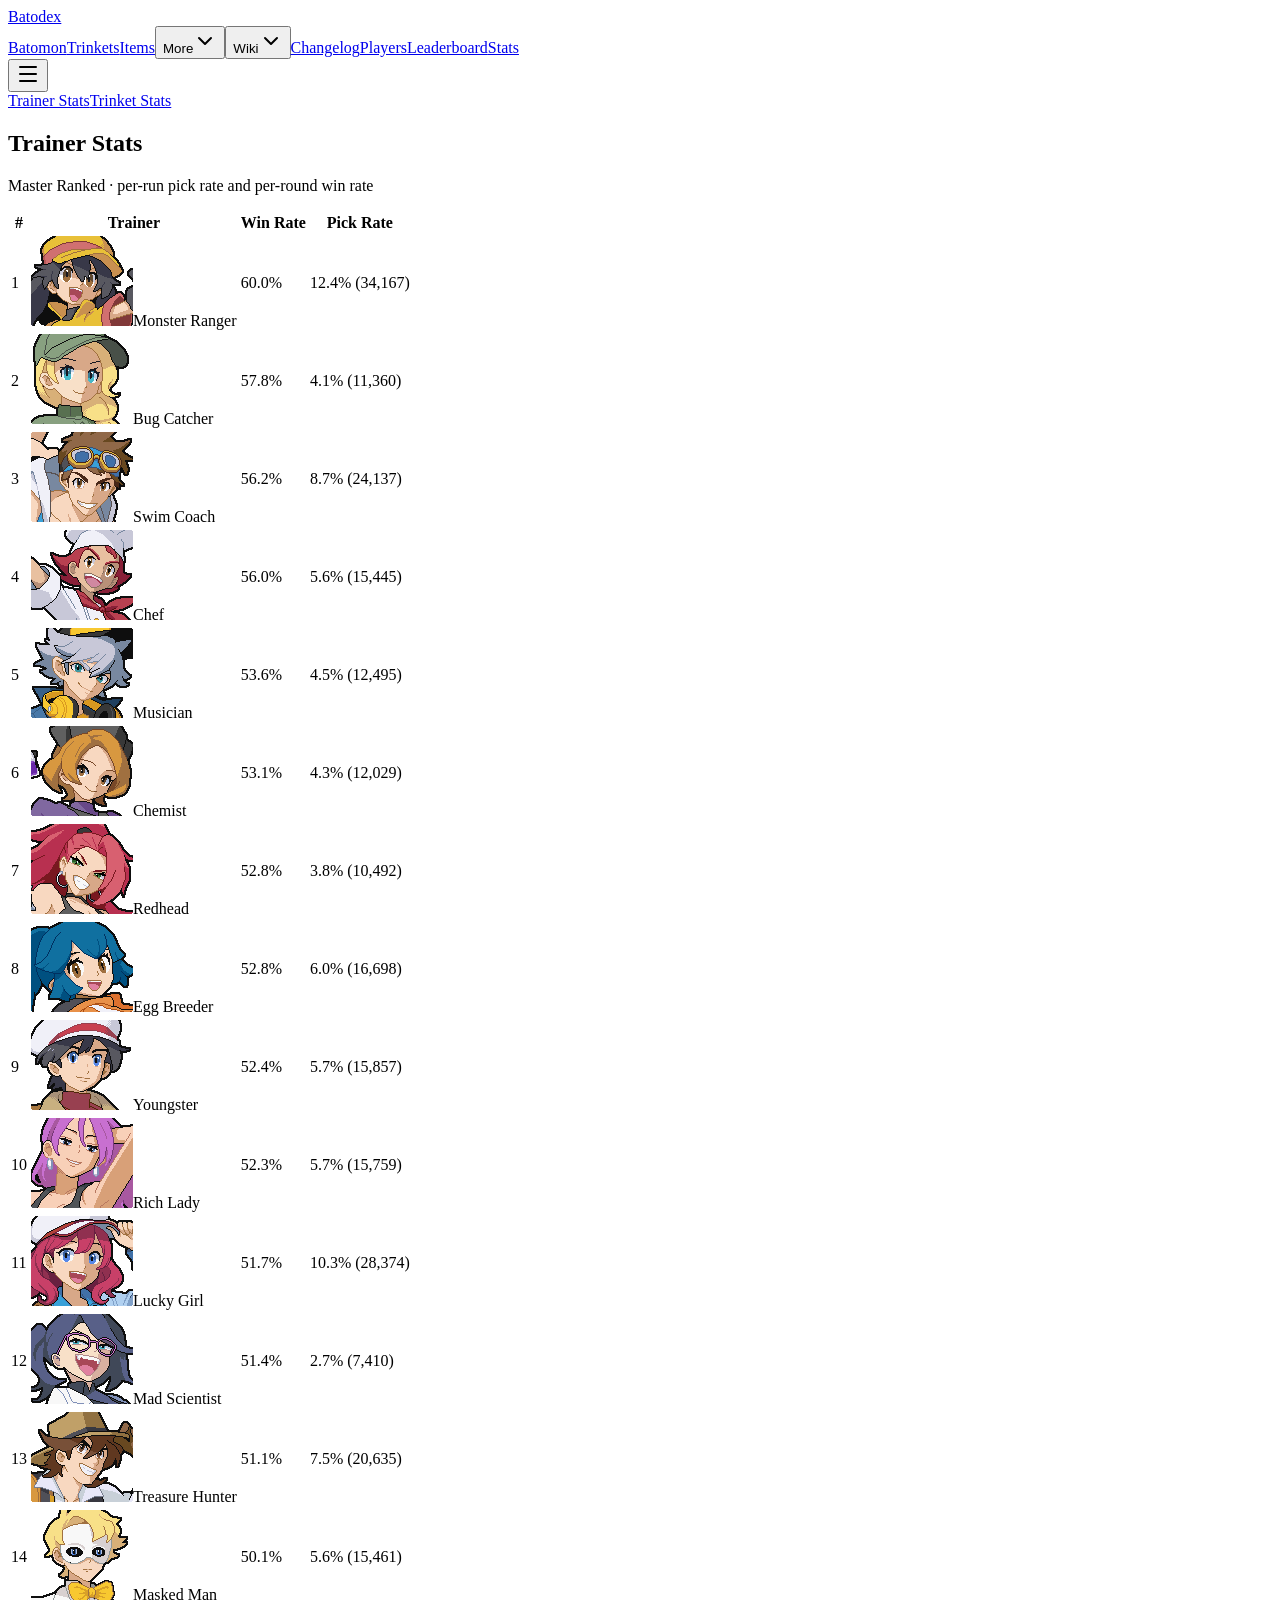
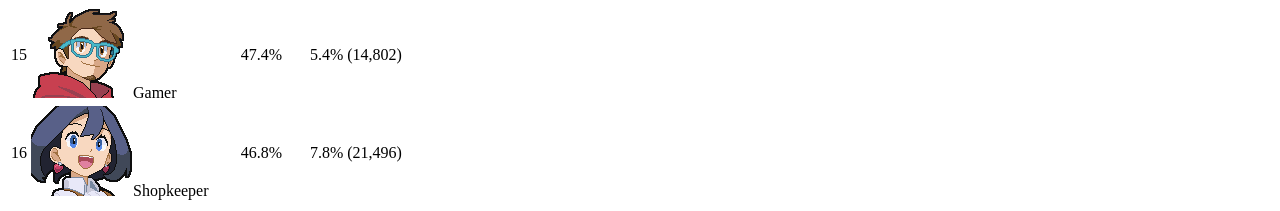
==== tools/page_stats.html @ ec191937 "Batomon Companion v2.0.0 Companion app for Batomon Showdown: live-synced battle simulation, shop/pos" ====
<!DOCTYPE html><html data-dpl-id="dpl_CGz9MVFz9CP83HX2WnRvFNB7UBRc" lang="en" class="dark inter_dd475d0c-module__9A3jha__variable inter_e09f7b65-module__MoYl_W__variable inter_e2d0fb6f-module__9T39lW__variable"><head><meta charSet="utf-8"/><meta name="viewport" content="width=device-width, initial-scale=1"/><link rel="preload" href="/_next/static/media/83afe278b6a6bb3c-s.p.2bn3s6zvc0dyp.woff2?dpl=dpl_CGz9MVFz9CP83HX2WnRvFNB7UBRc" as="font" crossorigin="" type="font/woff2"/><link rel="stylesheet" href="/_next/static/chunks/26e5fc88ilnvc.css?dpl=dpl_CGz9MVFz9CP83HX2WnRvFNB7UBRc" data-precedence="next"/><link rel="stylesheet" href="/_next/static/chunks/1-f4-osae0pki.css?dpl=dpl_CGz9MVFz9CP83HX2WnRvFNB7UBRc" data-precedence="next"/><link rel="preload" as="script" fetchPriority="low" href="/_next/static/chunks/10qk6v6416kh8.js?dpl=dpl_CGz9MVFz9CP83HX2WnRvFNB7UBRc"/><script src="/_next/static/chunks/27jktro2p5rq9.js?dpl=dpl_CGz9MVFz9CP83HX2WnRvFNB7UBRc" async=""></script><script src="/_next/static/chunks/12iklmozhg-z1.js?dpl=dpl_CGz9MVFz9CP83HX2WnRvFNB7UBRc" async=""></script><script src="/_next/static/chunks/1lla7pcicnp8l.js?dpl=dpl_CGz9MVFz9CP83HX2WnRvFNB7UBRc" async=""></script><script src="/_next/static/chunks/turbopack-3jwflguimj2rt.js?dpl=dpl_CGz9MVFz9CP83HX2WnRvFNB7UBRc" async=""></script><script src="/_next/static/chunks/1ohngwm683bnh.js?dpl=dpl_CGz9MVFz9CP83HX2WnRvFNB7UBRc" async=""></script><script src="/_next/static/chunks/1_o7bs94gze7f.js?dpl=dpl_CGz9MVFz9CP83HX2WnRvFNB7UBRc" async=""></script><script src="/_next/static/chunks/2z4cpjms-p2t4.js?dpl=dpl_CGz9MVFz9CP83HX2WnRvFNB7UBRc" async=""></script><script src="/_next/static/chunks/3tieo8azsvtdr.js?dpl=dpl_CGz9MVFz9CP83HX2WnRvFNB7UBRc" async=""></script><script src="/_next/static/chunks/3nu7u-aajjmbi.js?dpl=dpl_CGz9MVFz9CP83HX2WnRvFNB7UBRc" async=""></script><script src="/_next/static/chunks/25h7ixyg1fjxe.js?dpl=dpl_CGz9MVFz9CP83HX2WnRvFNB7UBRc" async=""></script><script src="/_next/static/chunks/0pjbd9im5dty1.js?dpl=dpl_CGz9MVFz9CP83HX2WnRvFNB7UBRc" async=""></script><script src="/_next/static/chunks/05-c3ty_6dwfk.js?dpl=dpl_CGz9MVFz9CP83HX2WnRvFNB7UBRc" async=""></script><script src="/_next/static/chunks/14mrh2-p_w84d.js?dpl=dpl_CGz9MVFz9CP83HX2WnRvFNB7UBRc" async=""></script><script src="/_next/static/chunks/15bnd7skr1-ck.js?dpl=dpl_CGz9MVFz9CP83HX2WnRvFNB7UBRc" async=""></script><script src="/_next/static/chunks/30pyd7k9b03vs.js?dpl=dpl_CGz9MVFz9CP83HX2WnRvFNB7UBRc" async=""></script><script src="/_next/static/chunks/136gn9jvl0gup.js?dpl=dpl_CGz9MVFz9CP83HX2WnRvFNB7UBRc" async=""></script><meta name="next-size-adjust" content=""/><meta name="theme-color" content="#15151a"/><title>Trainer Stats - Batodex</title><meta name="description" content="Master-tier trainer pick and win rates in Batomon Showdown."/><meta name="application-name" content="Batodex"/><link rel="manifest" href="/manifest.webmanifest"/><link rel="canonical" href="https://batodex.com"/><meta property="og:title" content="Batodex - Batomon Showdown database"/><meta property="og:description" content="Browse Batomon Showdown monsters, trinkets, items, trainers and events."/><meta property="og:url" content="https://batodex.com"/><meta property="og:site_name" content="Batodex"/><meta property="og:image" content="https://batodex.com/opengraph-image?6bdfcc9ee4d3aa3c"/><meta property="og:image:type" content="image/png"/><meta property="og:image:width" content="1200"/><meta property="og:image:height" content="630"/><meta property="og:image:alt" content="Batodex - Batomon Showdown database"/><meta property="og:type" content="website"/><meta name="twitter:card" content="summary_large_image"/><meta name="twitter:title" content="Batodex - Batomon Showdown database"/><meta name="twitter:description" content="Browse Batomon Showdown monsters, trinkets, items, trainers and events."/><meta name="twitter:image" content="https://batodex.com/opengraph-image?6bdfcc9ee4d3aa3c"/><meta name="twitter:image:alt" content="Batodex - Batomon Showdown database"/><meta name="twitter:image:type" content="image/png"/><meta name="twitter:image:width" content="1200"/><meta name="twitter:image:height" content="630"/><link rel="icon" href="/icon?5b187bd25971ab91" type="image/png" sizes="32x32"/><script src="/_next/static/chunks/0cz1d0mv5g_q7.js?dpl=dpl_CGz9MVFz9CP83HX2WnRvFNB7UBRc" noModule=""></script></head><body class="min-h-dvh antialiased"><div hidden=""><!--$--><!--/$--></div><div class="mx-auto flex max-w-6xl flex-col gap-4 overflow-x-clip px-4 pb-4"><nav class="sticky top-0 z-30 border-b border-neutral-800 bg-background pt-4 pb-3"><div class="flex items-center gap-x-5"><a class="mr-1 text-lg font-black uppercase tracking-widest text-amber-400" href="/">Batodex</a><div class="hidden flex-1 flex-wrap items-center gap-x-5 gap-y-2 min-[900px]:flex"><a class="font-medium transition-colors text-sm text-neutral-400 hover:text-neutral-100" href="/">Batomon</a><a class="font-medium transition-colors text-sm text-neutral-400 hover:text-neutral-100" href="/trinkets">Trinkets</a><a class="font-medium transition-colors text-sm text-neutral-400 hover:text-neutral-100" href="/items">Items</a><button type="button" tabindex="0" aria-haspopup="menu" id="base-ui-_R_3abb_" data-slot="menu-trigger" class="inline-flex items-center gap-0.5 text-sm font-medium outline-none transition-colors text-neutral-400 hover:text-neutral-100">More<svg xmlns="http://www.w3.org/2000/svg" width="24" height="24" viewBox="0 0 24 24" fill="none" stroke="currentColor" stroke-width="2" stroke-linecap="round" stroke-linejoin="round" class="lucide lucide-chevron-down size-3.5 opacity-70" aria-hidden="true"><path d="m6 9 6 6 6-6"></path></svg></button><button type="button" tabindex="0" aria-haspopup="menu" id="base-ui-_R_3ebb_" data-slot="menu-trigger" class="inline-flex items-center gap-0.5 text-sm font-medium outline-none transition-colors text-neutral-400 hover:text-neutral-100">Wiki<svg xmlns="http://www.w3.org/2000/svg" width="24" height="24" viewBox="0 0 24 24" fill="none" stroke="currentColor" stroke-width="2" stroke-linecap="round" stroke-linejoin="round" class="lucide lucide-chevron-down size-3.5 opacity-70" aria-hidden="true"><path d="m6 9 6 6 6-6"></path></svg></button><span class="ml-auto flex items-center gap-x-5"><a class="font-medium transition-colors text-sm text-neutral-400 hover:text-neutral-100" href="/changelog">Changelog</a><a class="font-medium transition-colors text-sm text-neutral-400 hover:text-neutral-100" href="/players">Players</a><a class="font-medium transition-colors text-sm text-neutral-400 hover:text-neutral-100" href="/leaderboard">Leaderboard</a><a aria-current="page" class="font-medium transition-colors text-sm text-amber-400 underline decoration-amber-400 decoration-2 underline-offset-8" href="/stats">Stats</a></span></div><button type="button" class="relative inline-flex shrink-0 cursor-pointer items-center justify-center gap-2 whitespace-nowrap rounded-lg border font-medium text-base outline-none transition-shadow before:pointer-events-none before:absolute before:inset-0 before:rounded-[calc(var(--radius-lg)-1px)] pointer-coarse:after:absolute pointer-coarse:after:size-full pointer-coarse:after:min-h-11 pointer-coarse:after:min-w-11 focus-visible:ring-2 focus-visible:ring-ring focus-visible:ring-offset-1 focus-visible:ring-offset-background disabled:pointer-events-none disabled:opacity-64 data-loading:select-none data-loading:text-transparent sm:text-sm [&amp;_svg:not([class*=&#x27;opacity-&#x27;])]:opacity-80 [&amp;_svg:not([class*=&#x27;size-&#x27;])]:size-4.5 sm:[&amp;_svg:not([class*=&#x27;size-&#x27;])]:size-4 [&amp;_svg]:pointer-events-none [&amp;_svg]:-mx-0.5 [&amp;_svg]:shrink-0 size-9 sm:size-8 border-transparent text-foreground hover:bg-accent data-pressed:bg-accent *:data-[slot=button-loading-indicator]:text-foreground ml-auto min-[900px]:hidden" data-slot="drawer-trigger" aria-label="Open navigation menu" tabindex="0" data-base-ui-click-trigger="" id="base-ui-_R_6nbb_" aria-haspopup="dialog" aria-expanded="false"><svg xmlns="http://www.w3.org/2000/svg" width="24" height="24" viewBox="0 0 24 24" fill="none" stroke="currentColor" stroke-width="2" stroke-linecap="round" stroke-linejoin="round" class="lucide lucide-menu" aria-hidden="true"><path d="M4 5h16"></path><path d="M4 12h16"></path><path d="M4 19h16"></path></svg></button></div></nav><main class="flex flex-col gap-4 md:flex-row md:items-start"><nav class="flex shrink-0 gap-2 overflow-x-auto overflow-y-hidden md:w-48 md:flex-col md:overflow-visible"><a class="relative inline-flex shrink-0 cursor-pointer items-center gap-2 rounded-lg border text-base outline-none transition-shadow before:pointer-events-none before:absolute before:inset-0 before:rounded-[calc(var(--radius-lg)-1px)] pointer-coarse:after:absolute pointer-coarse:after:size-full pointer-coarse:after:min-h-11 pointer-coarse:after:min-w-11 focus-visible:ring-2 focus-visible:ring-ring focus-visible:ring-offset-1 focus-visible:ring-offset-background disabled:pointer-events-none disabled:opacity-64 data-loading:select-none data-loading:text-transparent sm:text-sm [&amp;_svg:not([class*=&#x27;opacity-&#x27;])]:opacity-80 [&amp;_svg:not([class*=&#x27;size-&#x27;])]:size-4.5 sm:[&amp;_svg:not([class*=&#x27;size-&#x27;])]:size-4 [&amp;_svg]:pointer-events-none [&amp;_svg]:-mx-0.5 [&amp;_svg]:shrink-0 h-9 px-[calc(--spacing(3)-1px)] sm:h-8 border-transparent data-pressed:bg-accent *:data-[slot=button-loading-indicator]:text-foreground justify-start whitespace-nowrap font-semibold bg-amber-400/10 text-amber-400 hover:bg-amber-400/10" data-slot="button" href="/stats">Trainer Stats</a><a class="relative inline-flex shrink-0 cursor-pointer items-center gap-2 rounded-lg border text-base outline-none transition-shadow before:pointer-events-none before:absolute before:inset-0 before:rounded-[calc(var(--radius-lg)-1px)] pointer-coarse:after:absolute pointer-coarse:after:size-full pointer-coarse:after:min-h-11 pointer-coarse:after:min-w-11 focus-visible:ring-2 focus-visible:ring-ring focus-visible:ring-offset-1 focus-visible:ring-offset-background disabled:pointer-events-none disabled:opacity-64 data-loading:select-none data-loading:text-transparent sm:text-sm [&amp;_svg:not([class*=&#x27;opacity-&#x27;])]:opacity-80 [&amp;_svg:not([class*=&#x27;size-&#x27;])]:size-4.5 sm:[&amp;_svg:not([class*=&#x27;size-&#x27;])]:size-4 [&amp;_svg]:pointer-events-none [&amp;_svg]:-mx-0.5 [&amp;_svg]:shrink-0 h-9 px-[calc(--spacing(3)-1px)] sm:h-8 border-transparent hover:bg-accent data-pressed:bg-accent *:data-[slot=button-loading-indicator]:text-foreground justify-start whitespace-nowrap font-semibold text-neutral-400" data-slot="button" href="/stats/trinkets">Trinket Stats</a></nav><section class="flex min-w-0 flex-1 flex-col gap-3"><h2 class="text-lg font-black uppercase tracking-widest text-amber-400">Trainer Stats</h2><p class="text-xs text-neutral-500">Master Ranked · per-run pick rate and per-round win rate</p><!--$?--><template id="B:0"></template><div class="relative w-full overflow-x-auto" data-slot="table-container" data-variant="card"><table class="w-full caption-bottom in-data-[variant=card]:border-separate in-data-[variant=card]:border-spacing-0 text-sm" data-slot="table"><tbody class="relative in-data-[variant=card]:rounded-xl in-data-[variant=card]:shadow-xs/5 before:pointer-events-none before:absolute before:inset-px not-in-data-[variant=card]:before:hidden before:rounded-[calc(var(--radius-xl)-1px)] before:shadow-[0_1px_--theme(--color-black/4%)] dark:before:shadow-[0_-1px_--theme(--color-white/8%)] [&amp;_tr:last-child]:border-0 in-data-[variant=card]:*:[tr]:border-0 in-data-[variant=card]:*:[tr]:*:[td]:border-b in-data-[variant=card]:*:[tr]:*:[td]:bg-card in-data-[variant=card]:*:[tr]:first:*:[td]:first:rounded-ss-xl in-data-[variant=card]:*:[tr]:*:[td]:first:border-s in-data-[variant=card]:*:[tr]:first:*:[td]:border-t in-data-[variant=card]:*:[tr]:last:*:[td]:last:rounded-ee-xl in-data-[variant=card]:*:[tr]:*:[td]:last:border-e in-data-[variant=card]:*:[tr]:first:*:[td]:last:rounded-se-xl in-data-[variant=card]:*:[tr]:last:*:[td]:first:rounded-es-xl in-data-[variant=card]:*:[tr]:hover:*:[td]:bg-[color-mix(in_srgb,var(--card),var(--color-black)_2%)] in-data-[variant=card]:*:[tr]:data-[state=selected]:*:[td]:bg-[color-mix(in_srgb,var(--card),var(--color-black)_4%)] dark:in-data-[variant=card]:*:[tr]:data-[state=selected]:*:[td]:bg-[color-mix(in_srgb,var(--card),var(--color-white)_4%)] dark:in-data-[variant=card]:*:[tr]:hover:*:[td]:bg-[color-mix(in_srgb,var(--card),var(--color-white)_2%)]" data-slot="table-body"><tr class="relative border-b not-in-data-[variant=card]:hover:bg-[color-mix(in_srgb,var(--background),var(--color-black)_2%)] not-in-data-[variant=card]:data-[state=selected]:bg-[color-mix(in_srgb,var(--background),var(--color-black)_4%)] dark:not-in-data-[variant=card]:data-[state=selected]:bg-[color-mix(in_srgb,var(--background),var(--color-white)_4%)] dark:not-in-data-[variant=card]:hover:bg-[color-mix(in_srgb,var(--background),var(--color-white)_2%)]" data-slot="table-row"><td class="whitespace-nowrap bg-clip-padding p-2.5 in-data-[slot=table-footer]:py-3.5 align-middle leading-none in-data-[variant=card]:first:ps-[calc(--spacing(2.5)-1px)] in-data-[variant=card]:last:pe-[calc(--spacing(2.5)-1px)] has-[[role=checkbox]]:w-px last:has-[[role=checkbox]]:ps-0 first:has-[[role=checkbox]]:pe-0" data-slot="table-cell"><div class="animate-skeleton rounded-sm [--skeleton-highlight:--alpha(var(--color-white)/64%)] [background:linear-gradient(120deg,transparent_40%,var(--skeleton-highlight),transparent_60%)_var(--color-muted)_0_0/200%_100%_fixed] dark:[--skeleton-highlight:--alpha(var(--color-white)/4%)] h-3 w-full" data-slot="skeleton"></div></td><td class="whitespace-nowrap bg-clip-padding p-2.5 in-data-[slot=table-footer]:py-3.5 align-middle leading-none in-data-[variant=card]:first:ps-[calc(--spacing(2.5)-1px)] in-data-[variant=card]:last:pe-[calc(--spacing(2.5)-1px)] has-[[role=checkbox]]:w-px last:has-[[role=checkbox]]:ps-0 first:has-[[role=checkbox]]:pe-0" data-slot="table-cell"><div class="animate-skeleton rounded-sm [--skeleton-highlight:--alpha(var(--color-white)/64%)] [background:linear-gradient(120deg,transparent_40%,var(--skeleton-highlight),transparent_60%)_var(--color-muted)_0_0/200%_100%_fixed] dark:[--skeleton-highlight:--alpha(var(--color-white)/4%)] h-3 w-full" data-slot="skeleton"></div></td><td class="whitespace-nowrap bg-clip-padding p-2.5 in-data-[slot=table-footer]:py-3.5 align-middle leading-none in-data-[variant=card]:first:ps-[calc(--spacing(2.5)-1px)] in-data-[variant=card]:last:pe-[calc(--spacing(2.5)-1px)] has-[[role=checkbox]]:w-px last:has-[[role=checkbox]]:ps-0 first:has-[[role=checkbox]]:pe-0" data-slot="table-cell"><div class="animate-skeleton rounded-sm [--skeleton-highlight:--alpha(var(--color-white)/64%)] [background:linear-gradient(120deg,transparent_40%,var(--skeleton-highlight),transparent_60%)_var(--color-muted)_0_0/200%_100%_fixed] dark:[--skeleton-highlight:--alpha(var(--color-white)/4%)] h-3 w-full" data-slot="skeleton"></div></td><td class="whitespace-nowrap bg-clip-padding p-2.5 in-data-[slot=table-footer]:py-3.5 align-middle leading-none in-data-[variant=card]:first:ps-[calc(--spacing(2.5)-1px)] in-data-[variant=card]:last:pe-[calc(--spacing(2.5)-1px)] has-[[role=checkbox]]:w-px last:has-[[role=checkbox]]:ps-0 first:has-[[role=checkbox]]:pe-0" data-slot="table-cell"><div class="animate-skeleton rounded-sm [--skeleton-highlight:--alpha(var(--color-white)/64%)] [background:linear-gradient(120deg,transparent_40%,var(--skeleton-highlight),transparent_60%)_var(--color-muted)_0_0/200%_100%_fixed] dark:[--skeleton-highlight:--alpha(var(--color-white)/4%)] h-3 w-full" data-slot="skeleton"></div></td></tr><tr class="relative border-b not-in-data-[variant=card]:hover:bg-[color-mix(in_srgb,var(--background),var(--color-black)_2%)] not-in-data-[variant=card]:data-[state=selected]:bg-[color-mix(in_srgb,var(--background),var(--color-black)_4%)] dark:not-in-data-[variant=card]:data-[state=selected]:bg-[color-mix(in_srgb,var(--background),var(--color-white)_4%)] dark:not-in-data-[variant=card]:hover:bg-[color-mix(in_srgb,var(--background),var(--color-white)_2%)]" data-slot="table-row"><td class="whitespace-nowrap bg-clip-padding p-2.5 in-data-[slot=table-footer]:py-3.5 align-middle leading-none in-data-[variant=card]:first:ps-[calc(--spacing(2.5)-1px)] in-data-[variant=card]:last:pe-[calc(--spacing(2.5)-1px)] has-[[role=checkbox]]:w-px last:has-[[role=checkbox]]:ps-0 first:has-[[role=checkbox]]:pe-0" data-slot="table-cell"><div class="animate-skeleton rounded-sm [--skeleton-highlight:--alpha(var(--color-white)/64%)] [background:linear-gradient(120deg,transparent_40%,var(--skeleton-highlight),transparent_60%)_var(--color-muted)_0_0/200%_100%_fixed] dark:[--skeleton-highlight:--alpha(var(--color-white)/4%)] h-3 w-full" data-slot="skeleton"></div></td><td class="whitespace-nowrap bg-clip-padding p-2.5 in-data-[slot=table-footer]:py-3.5 align-middle leading-none in-data-[variant=card]:first:ps-[calc(--spacing(2.5)-1px)] in-data-[variant=card]:last:pe-[calc(--spacing(2.5)-1px)] has-[[role=checkbox]]:w-px last:has-[[role=checkbox]]:ps-0 first:has-[[role=checkbox]]:pe-0" data-slot="table-cell"><div class="animate-skeleton rounded-sm [--skeleton-highlight:--alpha(var(--color-white)/64%)] [background:linear-gradient(120deg,transparent_40%,var(--skeleton-highlight),transparent_60%)_var(--color-muted)_0_0/200%_100%_fixed] dark:[--skeleton-highlight:--alpha(var(--color-white)/4%)] h-3 w-full" data-slot="skeleton"></div></td><td class="whitespace-nowrap bg-clip-padding p-2.5 in-data-[slot=table-footer]:py-3.5 align-middle leading-none in-data-[variant=card]:first:ps-[calc(--spacing(2.5)-1px)] in-data-[variant=card]:last:pe-[calc(--spacing(2.5)-1px)] has-[[role=checkbox]]:w-px last:has-[[role=checkbox]]:ps-0 first:has-[[role=checkbox]]:pe-0" data-slot="table-cell"><div class="animate-skeleton rounded-sm [--skeleton-highlight:--alpha(var(--color-white)/64%)] [background:linear-gradient(120deg,transparent_40%,var(--skeleton-highlight),transparent_60%)_var(--color-muted)_0_0/200%_100%_fixed] dark:[--skeleton-highlight:--alpha(var(--color-white)/4%)] h-3 w-full" data-slot="skeleton"></div></td><td class="whitespace-nowrap bg-clip-padding p-2.5 in-data-[slot=table-footer]:py-3.5 align-middle leading-none in-data-[variant=card]:first:ps-[calc(--spacing(2.5)-1px)] in-data-[variant=card]:last:pe-[calc(--spacing(2.5)-1px)] has-[[role=checkbox]]:w-px last:has-[[role=checkbox]]:ps-0 first:has-[[role=checkbox]]:pe-0" data-slot="table-cell"><div class="animate-skeleton rounded-sm [--skeleton-highlight:--alpha(var(--color-white)/64%)] [background:linear-gradient(120deg,transparent_40%,var(--skeleton-highlight),transparent_60%)_var(--color-muted)_0_0/200%_100%_fixed] dark:[--skeleton-highlight:--alpha(var(--color-white)/4%)] h-3 w-full" data-slot="skeleton"></div></td></tr><tr class="relative border-b not-in-data-[variant=card]:hover:bg-[color-mix(in_srgb,var(--background),var(--color-black)_2%)] not-in-data-[variant=card]:data-[state=selected]:bg-[color-mix(in_srgb,var(--background),var(--color-black)_4%)] dark:not-in-data-[variant=card]:data-[state=selected]:bg-[color-mix(in_srgb,var(--background),var(--color-white)_4%)] dark:not-in-data-[variant=card]:hover:bg-[color-mix(in_srgb,var(--background),var(--color-white)_2%)]" data-slot="table-row"><td class="whitespace-nowrap bg-clip-padding p-2.5 in-data-[slot=table-footer]:py-3.5 align-middle leading-none in-data-[variant=card]:first:ps-[calc(--spacing(2.5)-1px)] in-data-[variant=card]:last:pe-[calc(--spacing(2.5)-1px)] has-[[role=checkbox]]:w-px last:has-[[role=checkbox]]:ps-0 first:has-[[role=checkbox]]:pe-0" data-slot="table-cell"><div class="animate-skeleton rounded-sm [--skeleton-highlight:--alpha(var(--color-white)/64%)] [background:linear-gradient(120deg,transparent_40%,var(--skeleton-highlight),transparent_60%)_var(--color-muted)_0_0/200%_100%_fixed] dark:[--skeleton-highlight:--alpha(var(--color-white)/4%)] h-3 w-full" data-slot="skeleton"></div></td><td class="whitespace-nowrap bg-clip-padding p-2.5 in-data-[slot=table-footer]:py-3.5 align-middle leading-none in-data-[variant=card]:first:ps-[calc(--spacing(2.5)-1px)] in-data-[variant=card]:last:pe-[calc(--spacing(2.5)-1px)] has-[[role=checkbox]]:w-px last:has-[[role=checkbox]]:ps-0 first:has-[[role=checkbox]]:pe-0" data-slot="table-cell"><div class="animate-skeleton rounded-sm [--skeleton-highlight:--alpha(var(--color-white)/64%)] [background:linear-gradient(120deg,transparent_40%,var(--skeleton-highlight),transparent_60%)_var(--color-muted)_0_0/200%_100%_fixed] dark:[--skeleton-highlight:--alpha(var(--color-white)/4%)] h-3 w-full" data-slot="skeleton"></div></td><td class="whitespace-nowrap bg-clip-padding p-2.5 in-data-[slot=table-footer]:py-3.5 align-middle leading-none in-data-[variant=card]:first:ps-[calc(--spacing(2.5)-1px)] in-data-[variant=card]:last:pe-[calc(--spacing(2.5)-1px)] has-[[role=checkbox]]:w-px last:has-[[role=checkbox]]:ps-0 first:has-[[role=checkbox]]:pe-0" data-slot="table-cell"><div class="animate-skeleton rounded-sm [--skeleton-highlight:--alpha(var(--color-white)/64%)] [background:linear-gradient(120deg,transparent_40%,var(--skeleton-highlight),transparent_60%)_var(--color-muted)_0_0/200%_100%_fixed] dark:[--skeleton-highlight:--alpha(var(--color-white)/4%)] h-3 w-full" data-slot="skeleton"></div></td><td class="whitespace-nowrap bg-clip-padding p-2.5 in-data-[slot=table-footer]:py-3.5 align-middle leading-none in-data-[variant=card]:first:ps-[calc(--spacing(2.5)-1px)] in-data-[variant=card]:last:pe-[calc(--spacing(2.5)-1px)] has-[[role=checkbox]]:w-px last:has-[[role=checkbox]]:ps-0 first:has-[[role=checkbox]]:pe-0" data-slot="table-cell"><div class="animate-skeleton rounded-sm [--skeleton-highlight:--alpha(var(--color-white)/64%)] [background:linear-gradient(120deg,transparent_40%,var(--skeleton-highlight),transparent_60%)_var(--color-muted)_0_0/200%_100%_fixed] dark:[--skeleton-highlight:--alpha(var(--color-white)/4%)] h-3 w-full" data-slot="skeleton"></div></td></tr><tr class="relative border-b not-in-data-[variant=card]:hover:bg-[color-mix(in_srgb,var(--background),var(--color-black)_2%)] not-in-data-[variant=card]:data-[state=selected]:bg-[color-mix(in_srgb,var(--background),var(--color-black)_4%)] dark:not-in-data-[variant=card]:data-[state=selected]:bg-[color-mix(in_srgb,var(--background),var(--color-white)_4%)] dark:not-in-data-[variant=card]:hover:bg-[color-mix(in_srgb,var(--background),var(--color-white)_2%)]" data-slot="table-row"><td class="whitespace-nowrap bg-clip-padding p-2.5 in-data-[slot=table-footer]:py-3.5 align-middle leading-none in-data-[variant=card]:first:ps-[calc(--spacing(2.5)-1px)] in-data-[variant=card]:last:pe-[calc(--spacing(2.5)-1px)] has-[[role=checkbox]]:w-px last:has-[[role=checkbox]]:ps-0 first:has-[[role=checkbox]]:pe-0" data-slot="table-cell"><div class="animate-skeleton rounded-sm [--skeleton-highlight:--alpha(var(--color-white)/64%)] [background:linear-gradient(120deg,transparent_40%,var(--skeleton-highlight),transparent_60%)_var(--color-muted)_0_0/200%_100%_fixed] dark:[--skeleton-highlight:--alpha(var(--color-white)/4%)] h-3 w-full" data-slot="skeleton"></div></td><td class="whitespace-nowrap bg-clip-padding p-2.5 in-data-[slot=table-footer]:py-3.5 align-middle leading-none in-data-[variant=card]:first:ps-[calc(--spacing(2.5)-1px)] in-data-[variant=card]:last:pe-[calc(--spacing(2.5)-1px)] has-[[role=checkbox]]:w-px last:has-[[role=checkbox]]:ps-0 first:has-[[role=checkbox]]:pe-0" data-slot="table-cell"><div class="animate-skeleton rounded-sm [--skeleton-highlight:--alpha(var(--color-white)/64%)] [background:linear-gradient(120deg,transparent_40%,var(--skeleton-highlight),transparent_60%)_var(--color-muted)_0_0/200%_100%_fixed] dark:[--skeleton-highlight:--alpha(var(--color-white)/4%)] h-3 w-full" data-slot="skeleton"></div></td><td class="whitespace-nowrap bg-clip-padding p-2.5 in-data-[slot=table-footer]:py-3.5 align-middle leading-none in-data-[variant=card]:first:ps-[calc(--spacing(2.5)-1px)] in-data-[variant=card]:last:pe-[calc(--spacing(2.5)-1px)] has-[[role=checkbox]]:w-px last:has-[[role=checkbox]]:ps-0 first:has-[[role=checkbox]]:pe-0" data-slot="table-cell"><div class="animate-skeleton rounded-sm [--skeleton-highlight:--alpha(var(--color-white)/64%)] [background:linear-gradient(120deg,transparent_40%,var(--skeleton-highlight),transparent_60%)_var(--color-muted)_0_0/200%_100%_fixed] dark:[--skeleton-highlight:--alpha(var(--color-white)/4%)] h-3 w-full" data-slot="skeleton"></div></td><td class="whitespace-nowrap bg-clip-padding p-2.5 in-data-[slot=table-footer]:py-3.5 align-middle leading-none in-data-[variant=card]:first:ps-[calc(--spacing(2.5)-1px)] in-data-[variant=card]:last:pe-[calc(--spacing(2.5)-1px)] has-[[role=checkbox]]:w-px last:has-[[role=checkbox]]:ps-0 first:has-[[role=checkbox]]:pe-0" data-slot="table-cell"><div class="animate-skeleton rounded-sm [--skeleton-highlight:--alpha(var(--color-white)/64%)] [background:linear-gradient(120deg,transparent_40%,var(--skeleton-highlight),transparent_60%)_var(--color-muted)_0_0/200%_100%_fixed] dark:[--skeleton-highlight:--alpha(var(--color-white)/4%)] h-3 w-full" data-slot="skeleton"></div></td></tr><tr class="relative border-b not-in-data-[variant=card]:hover:bg-[color-mix(in_srgb,var(--background),var(--color-black)_2%)] not-in-data-[variant=card]:data-[state=selected]:bg-[color-mix(in_srgb,var(--background),var(--color-black)_4%)] dark:not-in-data-[variant=card]:data-[state=selected]:bg-[color-mix(in_srgb,var(--background),var(--color-white)_4%)] dark:not-in-data-[variant=card]:hover:bg-[color-mix(in_srgb,var(--background),var(--color-white)_2%)]" data-slot="table-row"><td class="whitespace-nowrap bg-clip-padding p-2.5 in-data-[slot=table-footer]:py-3.5 align-middle leading-none in-data-[variant=card]:first:ps-[calc(--spacing(2.5)-1px)] in-data-[variant=card]:last:pe-[calc(--spacing(2.5)-1px)] has-[[role=checkbox]]:w-px last:has-[[role=checkbox]]:ps-0 first:has-[[role=checkbox]]:pe-0" data-slot="table-cell"><div class="animate-skeleton rounded-sm [--skeleton-highlight:--alpha(var(--color-white)/64%)] [background:linear-gradient(120deg,transparent_40%,var(--skeleton-highlight),transparent_60%)_var(--color-muted)_0_0/200%_100%_fixed] dark:[--skeleton-highlight:--alpha(var(--color-white)/4%)] h-3 w-full" data-slot="skeleton"></div></td><td class="whitespace-nowrap bg-clip-padding p-2.5 in-data-[slot=table-footer]:py-3.5 align-middle leading-none in-data-[variant=card]:first:ps-[calc(--spacing(2.5)-1px)] in-data-[variant=card]:last:pe-[calc(--spacing(2.5)-1px)] has-[[role=checkbox]]:w-px last:has-[[role=checkbox]]:ps-0 first:has-[[role=checkbox]]:pe-0" data-slot="table-cell"><div class="animate-skeleton rounded-sm [--skeleton-highlight:--alpha(var(--color-white)/64%)] [background:linear-gradient(120deg,transparent_40%,var(--skeleton-highlight),transparent_60%)_var(--color-muted)_0_0/200%_100%_fixed] dark:[--skeleton-highlight:--alpha(var(--color-white)/4%)] h-3 w-full" data-slot="skeleton"></div></td><td class="whitespace-nowrap bg-clip-padding p-2.5 in-data-[slot=table-footer]:py-3.5 align-middle leading-none in-data-[variant=card]:first:ps-[calc(--spacing(2.5)-1px)] in-data-[variant=card]:last:pe-[calc(--spacing(2.5)-1px)] has-[[role=checkbox]]:w-px last:has-[[role=checkbox]]:ps-0 first:has-[[role=checkbox]]:pe-0" data-slot="table-cell"><div class="animate-skeleton rounded-sm [--skeleton-highlight:--alpha(var(--color-white)/64%)] [background:linear-gradient(120deg,transparent_40%,var(--skeleton-highlight),transparent_60%)_var(--color-muted)_0_0/200%_100%_fixed] dark:[--skeleton-highlight:--alpha(var(--color-white)/4%)] h-3 w-full" data-slot="skeleton"></div></td><td class="whitespace-nowrap bg-clip-padding p-2.5 in-data-[slot=table-footer]:py-3.5 align-middle leading-none in-data-[variant=card]:first:ps-[calc(--spacing(2.5)-1px)] in-data-[variant=card]:last:pe-[calc(--spacing(2.5)-1px)] has-[[role=checkbox]]:w-px last:has-[[role=checkbox]]:ps-0 first:has-[[role=checkbox]]:pe-0" data-slot="table-cell"><div class="animate-skeleton rounded-sm [--skeleton-highlight:--alpha(var(--color-white)/64%)] [background:linear-gradient(120deg,transparent_40%,var(--skeleton-highlight),transparent_60%)_var(--color-muted)_0_0/200%_100%_fixed] dark:[--skeleton-highlight:--alpha(var(--color-white)/4%)] h-3 w-full" data-slot="skeleton"></div></td></tr><tr class="relative border-b not-in-data-[variant=card]:hover:bg-[color-mix(in_srgb,var(--background),var(--color-black)_2%)] not-in-data-[variant=card]:data-[state=selected]:bg-[color-mix(in_srgb,var(--background),var(--color-black)_4%)] dark:not-in-data-[variant=card]:data-[state=selected]:bg-[color-mix(in_srgb,var(--background),var(--color-white)_4%)] dark:not-in-data-[variant=card]:hover:bg-[color-mix(in_srgb,var(--background),var(--color-white)_2%)]" data-slot="table-row"><td class="whitespace-nowrap bg-clip-padding p-2.5 in-data-[slot=table-footer]:py-3.5 align-middle leading-none in-data-[variant=card]:first:ps-[calc(--spacing(2.5)-1px)] in-data-[variant=card]:last:pe-[calc(--spacing(2.5)-1px)] has-[[role=checkbox]]:w-px last:has-[[role=checkbox]]:ps-0 first:has-[[role=checkbox]]:pe-0" data-slot="table-cell"><div class="animate-skeleton rounded-sm [--skeleton-highlight:--alpha(var(--color-white)/64%)] [background:linear-gradient(120deg,transparent_40%,var(--skeleton-highlight),transparent_60%)_var(--color-muted)_0_0/200%_100%_fixed] dark:[--skeleton-highlight:--alpha(var(--color-white)/4%)] h-3 w-full" data-slot="skeleton"></div></td><td class="whitespace-nowrap bg-clip-padding p-2.5 in-data-[slot=table-footer]:py-3.5 align-middle leading-none in-data-[variant=card]:first:ps-[calc(--spacing(2.5)-1px)] in-data-[variant=card]:last:pe-[calc(--spacing(2.5)-1px)] has-[[role=checkbox]]:w-px last:has-[[role=checkbox]]:ps-0 first:has-[[role=checkbox]]:pe-0" data-slot="table-cell"><div class="animate-skeleton rounded-sm [--skeleton-highlight:--alpha(var(--color-white)/64%)] [background:linear-gradient(120deg,transparent_40%,var(--skeleton-highlight),transparent_60%)_var(--color-muted)_0_0/200%_100%_fixed] dark:[--skeleton-highlight:--alpha(var(--color-white)/4%)] h-3 w-full" data-slot="skeleton"></div></td><td class="whitespace-nowrap bg-clip-padding p-2.5 in-data-[slot=table-footer]:py-3.5 align-middle leading-none in-data-[variant=card]:first:ps-[calc(--spacing(2.5)-1px)] in-data-[variant=card]:last:pe-[calc(--spacing(2.5)-1px)] has-[[role=checkbox]]:w-px last:has-[[role=checkbox]]:ps-0 first:has-[[role=checkbox]]:pe-0" data-slot="table-cell"><div class="animate-skeleton rounded-sm [--skeleton-highlight:--alpha(var(--color-white)/64%)] [background:linear-gradient(120deg,transparent_40%,var(--skeleton-highlight),transparent_60%)_var(--color-muted)_0_0/200%_100%_fixed] dark:[--skeleton-highlight:--alpha(var(--color-white)/4%)] h-3 w-full" data-slot="skeleton"></div></td><td class="whitespace-nowrap bg-clip-padding p-2.5 in-data-[slot=table-footer]:py-3.5 align-middle leading-none in-data-[variant=card]:first:ps-[calc(--spacing(2.5)-1px)] in-data-[variant=card]:last:pe-[calc(--spacing(2.5)-1px)] has-[[role=checkbox]]:w-px last:has-[[role=checkbox]]:ps-0 first:has-[[role=checkbox]]:pe-0" data-slot="table-cell"><div class="animate-skeleton rounded-sm [--skeleton-highlight:--alpha(var(--color-white)/64%)] [background:linear-gradient(120deg,transparent_40%,var(--skeleton-highlight),transparent_60%)_var(--color-muted)_0_0/200%_100%_fixed] dark:[--skeleton-highlight:--alpha(var(--color-white)/4%)] h-3 w-full" data-slot="skeleton"></div></td></tr><tr class="relative border-b not-in-data-[variant=card]:hover:bg-[color-mix(in_srgb,var(--background),var(--color-black)_2%)] not-in-data-[variant=card]:data-[state=selected]:bg-[color-mix(in_srgb,var(--background),var(--color-black)_4%)] dark:not-in-data-[variant=card]:data-[state=selected]:bg-[color-mix(in_srgb,var(--background),var(--color-white)_4%)] dark:not-in-data-[variant=card]:hover:bg-[color-mix(in_srgb,var(--background),var(--color-white)_2%)]" data-slot="table-row"><td class="whitespace-nowrap bg-clip-padding p-2.5 in-data-[slot=table-footer]:py-3.5 align-middle leading-none in-data-[variant=card]:first:ps-[calc(--spacing(2.5)-1px)] in-data-[variant=card]:last:pe-[calc(--spacing(2.5)-1px)] has-[[role=checkbox]]:w-px last:has-[[role=checkbox]]:ps-0 first:has-[[role=checkbox]]:pe-0" data-slot="table-cell"><div class="animate-skeleton rounded-sm [--skeleton-highlight:--alpha(var(--color-white)/64%)] [background:linear-gradient(120deg,transparent_40%,var(--skeleton-highlight),transparent_60%)_var(--color-muted)_0_0/200%_100%_fixed] dark:[--skeleton-highlight:--alpha(var(--color-white)/4%)] h-3 w-full" data-slot="skeleton"></div></td><td class="whitespace-nowrap bg-clip-padding p-2.5 in-data-[slot=table-footer]:py-3.5 align-middle leading-none in-data-[variant=card]:first:ps-[calc(--spacing(2.5)-1px)] in-data-[variant=card]:last:pe-[calc(--spacing(2.5)-1px)] has-[[role=checkbox]]:w-px last:has-[[role=checkbox]]:ps-0 first:has-[[role=checkbox]]:pe-0" data-slot="table-cell"><div class="animate-skeleton rounded-sm [--skeleton-highlight:--alpha(var(--color-white)/64%)] [background:linear-gradient(120deg,transparent_40%,var(--skeleton-highlight),transparent_60%)_var(--color-muted)_0_0/200%_100%_fixed] dark:[--skeleton-highlight:--alpha(var(--color-white)/4%)] h-3 w-full" data-slot="skeleton"></div></td><td class="whitespace-nowrap bg-clip-padding p-2.5 in-data-[slot=table-footer]:py-3.5 align-middle leading-none in-data-[variant=card]:first:ps-[calc(--spacing(2.5)-1px)] in-data-[variant=card]:last:pe-[calc(--spacing(2.5)-1px)] has-[[role=checkbox]]:w-px last:has-[[role=checkbox]]:ps-0 first:has-[[role=checkbox]]:pe-0" data-slot="table-cell"><div class="animate-skeleton rounded-sm [--skeleton-highlight:--alpha(var(--color-white)/64%)] [background:linear-gradient(120deg,transparent_40%,var(--skeleton-highlight),transparent_60%)_var(--color-muted)_0_0/200%_100%_fixed] dark:[--skeleton-highlight:--alpha(var(--color-white)/4%)] h-3 w-full" data-slot="skeleton"></div></td><td class="whitespace-nowrap bg-clip-padding p-2.5 in-data-[slot=table-footer]:py-3.5 align-middle leading-none in-data-[variant=card]:first:ps-[calc(--spacing(2.5)-1px)] in-data-[variant=card]:last:pe-[calc(--spacing(2.5)-1px)] has-[[role=checkbox]]:w-px last:has-[[role=checkbox]]:ps-0 first:has-[[role=checkbox]]:pe-0" data-slot="table-cell"><div class="animate-skeleton rounded-sm [--skeleton-highlight:--alpha(var(--color-white)/64%)] [background:linear-gradient(120deg,transparent_40%,var(--skeleton-highlight),transparent_60%)_var(--color-muted)_0_0/200%_100%_fixed] dark:[--skeleton-highlight:--alpha(var(--color-white)/4%)] h-3 w-full" data-slot="skeleton"></div></td></tr><tr class="relative border-b not-in-data-[variant=card]:hover:bg-[color-mix(in_srgb,var(--background),var(--color-black)_2%)] not-in-data-[variant=card]:data-[state=selected]:bg-[color-mix(in_srgb,var(--background),var(--color-black)_4%)] dark:not-in-data-[variant=card]:data-[state=selected]:bg-[color-mix(in_srgb,var(--background),var(--color-white)_4%)] dark:not-in-data-[variant=card]:hover:bg-[color-mix(in_srgb,var(--background),var(--color-white)_2%)]" data-slot="table-row"><td class="whitespace-nowrap bg-clip-padding p-2.5 in-data-[slot=table-footer]:py-3.5 align-middle leading-none in-data-[variant=card]:first:ps-[calc(--spacing(2.5)-1px)] in-data-[variant=card]:last:pe-[calc(--spacing(2.5)-1px)] has-[[role=checkbox]]:w-px last:has-[[role=checkbox]]:ps-0 first:has-[[role=checkbox]]:pe-0" data-slot="table-cell"><div class="animate-skeleton rounded-sm [--skeleton-highlight:--alpha(var(--color-white)/64%)] [background:linear-gradient(120deg,transparent_40%,var(--skeleton-highlight),transparent_60%)_var(--color-muted)_0_0/200%_100%_fixed] dark:[--skeleton-highlight:--alpha(var(--color-white)/4%)] h-3 w-full" data-slot="skeleton"></div></td><td class="whitespace-nowrap bg-clip-padding p-2.5 in-data-[slot=table-footer]:py-3.5 align-middle leading-none in-data-[variant=card]:first:ps-[calc(--spacing(2.5)-1px)] in-data-[variant=card]:last:pe-[calc(--spacing(2.5)-1px)] has-[[role=checkbox]]:w-px last:has-[[role=checkbox]]:ps-0 first:has-[[role=checkbox]]:pe-0" data-slot="table-cell"><div class="animate-skeleton rounded-sm [--skeleton-highlight:--alpha(var(--color-white)/64%)] [background:linear-gradient(120deg,transparent_40%,var(--skeleton-highlight),transparent_60%)_var(--color-muted)_0_0/200%_100%_fixed] dark:[--skeleton-highlight:--alpha(var(--color-white)/4%)] h-3 w-full" data-slot="skeleton"></div></td><td class="whitespace-nowrap bg-clip-padding p-2.5 in-data-[slot=table-footer]:py-3.5 align-middle leading-none in-data-[variant=card]:first:ps-[calc(--spacing(2.5)-1px)] in-data-[variant=card]:last:pe-[calc(--spacing(2.5)-1px)] has-[[role=checkbox]]:w-px last:has-[[role=checkbox]]:ps-0 first:has-[[role=checkbox]]:pe-0" data-slot="table-cell"><div class="animate-skeleton rounded-sm [--skeleton-highlight:--alpha(var(--color-white)/64%)] [background:linear-gradient(120deg,transparent_40%,var(--skeleton-highlight),transparent_60%)_var(--color-muted)_0_0/200%_100%_fixed] dark:[--skeleton-highlight:--alpha(var(--color-white)/4%)] h-3 w-full" data-slot="skeleton"></div></td><td class="whitespace-nowrap bg-clip-padding p-2.5 in-data-[slot=table-footer]:py-3.5 align-middle leading-none in-data-[variant=card]:first:ps-[calc(--spacing(2.5)-1px)] in-data-[variant=card]:last:pe-[calc(--spacing(2.5)-1px)] has-[[role=checkbox]]:w-px last:has-[[role=checkbox]]:ps-0 first:has-[[role=checkbox]]:pe-0" data-slot="table-cell"><div class="animate-skeleton rounded-sm [--skeleton-highlight:--alpha(var(--color-white)/64%)] [background:linear-gradient(120deg,transparent_40%,var(--skeleton-highlight),transparent_60%)_var(--color-muted)_0_0/200%_100%_fixed] dark:[--skeleton-highlight:--alpha(var(--color-white)/4%)] h-3 w-full" data-slot="skeleton"></div></td></tr><tr class="relative border-b not-in-data-[variant=card]:hover:bg-[color-mix(in_srgb,var(--background),var(--color-black)_2%)] not-in-data-[variant=card]:data-[state=selected]:bg-[color-mix(in_srgb,var(--background),var(--color-black)_4%)] dark:not-in-data-[variant=card]:data-[state=selected]:bg-[color-mix(in_srgb,var(--background),var(--color-white)_4%)] dark:not-in-data-[variant=card]:hover:bg-[color-mix(in_srgb,var(--background),var(--color-white)_2%)]" data-slot="table-row"><td class="whitespace-nowrap bg-clip-padding p-2.5 in-data-[slot=table-footer]:py-3.5 align-middle leading-none in-data-[variant=card]:first:ps-[calc(--spacing(2.5)-1px)] in-data-[variant=card]:last:pe-[calc(--spacing(2.5)-1px)] has-[[role=checkbox]]:w-px last:has-[[role=checkbox]]:ps-0 first:has-[[role=checkbox]]:pe-0" data-slot="table-cell"><div class="animate-skeleton rounded-sm [--skeleton-highlight:--alpha(var(--color-white)/64%)] [background:linear-gradient(120deg,transparent_40%,var(--skeleton-highlight),transparent_60%)_var(--color-muted)_0_0/200%_100%_fixed] dark:[--skeleton-highlight:--alpha(var(--color-white)/4%)] h-3 w-full" data-slot="skeleton"></div></td><td class="whitespace-nowrap bg-clip-padding p-2.5 in-data-[slot=table-footer]:py-3.5 align-middle leading-none in-data-[variant=card]:first:ps-[calc(--spacing(2.5)-1px)] in-data-[variant=card]:last:pe-[calc(--spacing(2.5)-1px)] has-[[role=checkbox]]:w-px last:has-[[role=checkbox]]:ps-0 first:has-[[role=checkbox]]:pe-0" data-slot="table-cell"><div class="animate-skeleton rounded-sm [--skeleton-highlight:--alpha(var(--color-white)/64%)] [background:linear-gradient(120deg,transparent_40%,var(--skeleton-highlight),transparent_60%)_var(--color-muted)_0_0/200%_100%_fixed] dark:[--skeleton-highlight:--alpha(var(--color-white)/4%)] h-3 w-full" data-slot="skeleton"></div></td><td class="whitespace-nowrap bg-clip-padding p-2.5 in-data-[slot=table-footer]:py-3.5 align-middle leading-none in-data-[variant=card]:first:ps-[calc(--spacing(2.5)-1px)] in-data-[variant=card]:last:pe-[calc(--spacing(2.5)-1px)] has-[[role=checkbox]]:w-px last:has-[[role=checkbox]]:ps-0 first:has-[[role=checkbox]]:pe-0" data-slot="table-cell"><div class="animate-skeleton rounded-sm [--skeleton-highlight:--alpha(var(--color-white)/64%)] [background:linear-gradient(120deg,transparent_40%,var(--skeleton-highlight),transparent_60%)_var(--color-muted)_0_0/200%_100%_fixed] dark:[--skeleton-highlight:--alpha(var(--color-white)/4%)] h-3 w-full" data-slot="skeleton"></div></td><td class="whitespace-nowrap bg-clip-padding p-2.5 in-data-[slot=table-footer]:py-3.5 align-middle leading-none in-data-[variant=card]:first:ps-[calc(--spacing(2.5)-1px)] in-data-[variant=card]:last:pe-[calc(--spacing(2.5)-1px)] has-[[role=checkbox]]:w-px last:has-[[role=checkbox]]:ps-0 first:has-[[role=checkbox]]:pe-0" data-slot="table-cell"><div class="animate-skeleton rounded-sm [--skeleton-highlight:--alpha(var(--color-white)/64%)] [background:linear-gradient(120deg,transparent_40%,var(--skeleton-highlight),transparent_60%)_var(--color-muted)_0_0/200%_100%_fixed] dark:[--skeleton-highlight:--alpha(var(--color-white)/4%)] h-3 w-full" data-slot="skeleton"></div></td></tr><tr class="relative border-b not-in-data-[variant=card]:hover:bg-[color-mix(in_srgb,var(--background),var(--color-black)_2%)] not-in-data-[variant=card]:data-[state=selected]:bg-[color-mix(in_srgb,var(--background),var(--color-black)_4%)] dark:not-in-data-[variant=card]:data-[state=selected]:bg-[color-mix(in_srgb,var(--background),var(--color-white)_4%)] dark:not-in-data-[variant=card]:hover:bg-[color-mix(in_srgb,var(--background),var(--color-white)_2%)]" data-slot="table-row"><td class="whitespace-nowrap bg-clip-padding p-2.5 in-data-[slot=table-footer]:py-3.5 align-middle leading-none in-data-[variant=card]:first:ps-[calc(--spacing(2.5)-1px)] in-data-[variant=card]:last:pe-[calc(--spacing(2.5)-1px)] has-[[role=checkbox]]:w-px last:has-[[role=checkbox]]:ps-0 first:has-[[role=checkbox]]:pe-0" data-slot="table-cell"><div class="animate-skeleton rounded-sm [--skeleton-highlight:--alpha(var(--color-white)/64%)] [background:linear-gradient(120deg,transparent_40%,var(--skeleton-highlight),transparent_60%)_var(--color-muted)_0_0/200%_100%_fixed] dark:[--skeleton-highlight:--alpha(var(--color-white)/4%)] h-3 w-full" data-slot="skeleton"></div></td><td class="whitespace-nowrap bg-clip-padding p-2.5 in-data-[slot=table-footer]:py-3.5 align-middle leading-none in-data-[variant=card]:first:ps-[calc(--spacing(2.5)-1px)] in-data-[variant=card]:last:pe-[calc(--spacing(2.5)-1px)] has-[[role=checkbox]]:w-px last:has-[[role=checkbox]]:ps-0 first:has-[[role=checkbox]]:pe-0" data-slot="table-cell"><div class="animate-skeleton rounded-sm [--skeleton-highlight:--alpha(var(--color-white)/64%)] [background:linear-gradient(120deg,transparent_40%,var(--skeleton-highlight),transparent_60%)_var(--color-muted)_0_0/200%_100%_fixed] dark:[--skeleton-highlight:--alpha(var(--color-white)/4%)] h-3 w-full" data-slot="skeleton"></div></td><td class="whitespace-nowrap bg-clip-padding p-2.5 in-data-[slot=table-footer]:py-3.5 align-middle leading-none in-data-[variant=card]:first:ps-[calc(--spacing(2.5)-1px)] in-data-[variant=card]:last:pe-[calc(--spacing(2.5)-1px)] has-[[role=checkbox]]:w-px last:has-[[role=checkbox]]:ps-0 first:has-[[role=checkbox]]:pe-0" data-slot="table-cell"><div class="animate-skeleton rounded-sm [--skeleton-highlight:--alpha(var(--color-white)/64%)] [background:linear-gradient(120deg,transparent_40%,var(--skeleton-highlight),transparent_60%)_var(--color-muted)_0_0/200%_100%_fixed] dark:[--skeleton-highlight:--alpha(var(--color-white)/4%)] h-3 w-full" data-slot="skeleton"></div></td><td class="whitespace-nowrap bg-clip-padding p-2.5 in-data-[slot=table-footer]:py-3.5 align-middle leading-none in-data-[variant=card]:first:ps-[calc(--spacing(2.5)-1px)] in-data-[variant=card]:last:pe-[calc(--spacing(2.5)-1px)] has-[[role=checkbox]]:w-px last:has-[[role=checkbox]]:ps-0 first:has-[[role=checkbox]]:pe-0" data-slot="table-cell"><div class="animate-skeleton rounded-sm [--skeleton-highlight:--alpha(var(--color-white)/64%)] [background:linear-gradient(120deg,transparent_40%,var(--skeleton-highlight),transparent_60%)_var(--color-muted)_0_0/200%_100%_fixed] dark:[--skeleton-highlight:--alpha(var(--color-white)/4%)] h-3 w-full" data-slot="skeleton"></div></td></tr><tr class="relative border-b not-in-data-[variant=card]:hover:bg-[color-mix(in_srgb,var(--background),var(--color-black)_2%)] not-in-data-[variant=card]:data-[state=selected]:bg-[color-mix(in_srgb,var(--background),var(--color-black)_4%)] dark:not-in-data-[variant=card]:data-[state=selected]:bg-[color-mix(in_srgb,var(--background),var(--color-white)_4%)] dark:not-in-data-[variant=card]:hover:bg-[color-mix(in_srgb,var(--background),var(--color-white)_2%)]" data-slot="table-row"><td class="whitespace-nowrap bg-clip-padding p-2.5 in-data-[slot=table-footer]:py-3.5 align-middle leading-none in-data-[variant=card]:first:ps-[calc(--spacing(2.5)-1px)] in-data-[variant=card]:last:pe-[calc(--spacing(2.5)-1px)] has-[[role=checkbox]]:w-px last:has-[[role=checkbox]]:ps-0 first:has-[[role=checkbox]]:pe-0" data-slot="table-cell"><div class="animate-skeleton rounded-sm [--skeleton-highlight:--alpha(var(--color-white)/64%)] [background:linear-gradient(120deg,transparent_40%,var(--skeleton-highlight),transparent_60%)_var(--color-muted)_0_0/200%_100%_fixed] dark:[--skeleton-highlight:--alpha(var(--color-white)/4%)] h-3 w-full" data-slot="skeleton"></div></td><td class="whitespace-nowrap bg-clip-padding p-2.5 in-data-[slot=table-footer]:py-3.5 align-middle leading-none in-data-[variant=card]:first:ps-[calc(--spacing(2.5)-1px)] in-data-[variant=card]:last:pe-[calc(--spacing(2.5)-1px)] has-[[role=checkbox]]:w-px last:has-[[role=checkbox]]:ps-0 first:has-[[role=checkbox]]:pe-0" data-slot="table-cell"><div class="animate-skeleton rounded-sm [--skeleton-highlight:--alpha(var(--color-white)/64%)] [background:linear-gradient(120deg,transparent_40%,var(--skeleton-highlight),transparent_60%)_var(--color-muted)_0_0/200%_100%_fixed] dark:[--skeleton-highlight:--alpha(var(--color-white)/4%)] h-3 w-full" data-slot="skeleton"></div></td><td class="whitespace-nowrap bg-clip-padding p-2.5 in-data-[slot=table-footer]:py-3.5 align-middle leading-none in-data-[variant=card]:first:ps-[calc(--spacing(2.5)-1px)] in-data-[variant=card]:last:pe-[calc(--spacing(2.5)-1px)] has-[[role=checkbox]]:w-px last:has-[[role=checkbox]]:ps-0 first:has-[[role=checkbox]]:pe-0" data-slot="table-cell"><div class="animate-skeleton rounded-sm [--skeleton-highlight:--alpha(var(--color-white)/64%)] [background:linear-gradient(120deg,transparent_40%,var(--skeleton-highlight),transparent_60%)_var(--color-muted)_0_0/200%_100%_fixed] dark:[--skeleton-highlight:--alpha(var(--color-white)/4%)] h-3 w-full" data-slot="skeleton"></div></td><td class="whitespace-nowrap bg-clip-padding p-2.5 in-data-[slot=table-footer]:py-3.5 align-middle leading-none in-data-[variant=card]:first:ps-[calc(--spacing(2.5)-1px)] in-data-[variant=card]:last:pe-[calc(--spacing(2.5)-1px)] has-[[role=checkbox]]:w-px last:has-[[role=checkbox]]:ps-0 first:has-[[role=checkbox]]:pe-0" data-slot="table-cell"><div class="animate-skeleton rounded-sm [--skeleton-highlight:--alpha(var(--color-white)/64%)] [background:linear-gradient(120deg,transparent_40%,var(--skeleton-highlight),transparent_60%)_var(--color-muted)_0_0/200%_100%_fixed] dark:[--skeleton-highlight:--alpha(var(--color-white)/4%)] h-3 w-full" data-slot="skeleton"></div></td></tr><tr class="relative border-b not-in-data-[variant=card]:hover:bg-[color-mix(in_srgb,var(--background),var(--color-black)_2%)] not-in-data-[variant=card]:data-[state=selected]:bg-[color-mix(in_srgb,var(--background),var(--color-black)_4%)] dark:not-in-data-[variant=card]:data-[state=selected]:bg-[color-mix(in_srgb,var(--background),var(--color-white)_4%)] dark:not-in-data-[variant=card]:hover:bg-[color-mix(in_srgb,var(--background),var(--color-white)_2%)]" data-slot="table-row"><td class="whitespace-nowrap bg-clip-padding p-2.5 in-data-[slot=table-footer]:py-3.5 align-middle leading-none in-data-[variant=card]:first:ps-[calc(--spacing(2.5)-1px)] in-data-[variant=card]:last:pe-[calc(--spacing(2.5)-1px)] has-[[role=checkbox]]:w-px last:has-[[role=checkbox]]:ps-0 first:has-[[role=checkbox]]:pe-0" data-slot="table-cell"><div class="animate-skeleton rounded-sm [--skeleton-highlight:--alpha(var(--color-white)/64%)] [background:linear-gradient(120deg,transparent_40%,var(--skeleton-highlight),transparent_60%)_var(--color-muted)_0_0/200%_100%_fixed] dark:[--skeleton-highlight:--alpha(var(--color-white)/4%)] h-3 w-full" data-slot="skeleton"></div></td><td class="whitespace-nowrap bg-clip-padding p-2.5 in-data-[slot=table-footer]:py-3.5 align-middle leading-none in-data-[variant=card]:first:ps-[calc(--spacing(2.5)-1px)] in-data-[variant=card]:last:pe-[calc(--spacing(2.5)-1px)] has-[[role=checkbox]]:w-px last:has-[[role=checkbox]]:ps-0 first:has-[[role=checkbox]]:pe-0" data-slot="table-cell"><div class="animate-skeleton rounded-sm [--skeleton-highlight:--alpha(var(--color-white)/64%)] [background:linear-gradient(120deg,transparent_40%,var(--skeleton-highlight),transparent_60%)_var(--color-muted)_0_0/200%_100%_fixed] dark:[--skeleton-highlight:--alpha(var(--color-white)/4%)] h-3 w-full" data-slot="skeleton"></div></td><td class="whitespace-nowrap bg-clip-padding p-2.5 in-data-[slot=table-footer]:py-3.5 align-middle leading-none in-data-[variant=card]:first:ps-[calc(--spacing(2.5)-1px)] in-data-[variant=card]:last:pe-[calc(--spacing(2.5)-1px)] has-[[role=checkbox]]:w-px last:has-[[role=checkbox]]:ps-0 first:has-[[role=checkbox]]:pe-0" data-slot="table-cell"><div class="animate-skeleton rounded-sm [--skeleton-highlight:--alpha(var(--color-white)/64%)] [background:linear-gradient(120deg,transparent_40%,var(--skeleton-highlight),transparent_60%)_var(--color-muted)_0_0/200%_100%_fixed] dark:[--skeleton-highlight:--alpha(var(--color-white)/4%)] h-3 w-full" data-slot="skeleton"></div></td><td class="whitespace-nowrap bg-clip-padding p-2.5 in-data-[slot=table-footer]:py-3.5 align-middle leading-none in-data-[variant=card]:first:ps-[calc(--spacing(2.5)-1px)] in-data-[variant=card]:last:pe-[calc(--spacing(2.5)-1px)] has-[[role=checkbox]]:w-px last:has-[[role=checkbox]]:ps-0 first:has-[[role=checkbox]]:pe-0" data-slot="table-cell"><div class="animate-skeleton rounded-sm [--skeleton-highlight:--alpha(var(--color-white)/64%)] [background:linear-gradient(120deg,transparent_40%,var(--skeleton-highlight),transparent_60%)_var(--color-muted)_0_0/200%_100%_fixed] dark:[--skeleton-highlight:--alpha(var(--color-white)/4%)] h-3 w-full" data-slot="skeleton"></div></td></tr></tbody></table></div><!--/$--><!--$--><!--/$--></section></main></div><!--$!--><template data-dgst="BAILOUT_TO_CLIENT_SIDE_RENDERING"></template><!--/$--><script>requestAnimationFrame(function(){$RT=performance.now()});</script><script src="/_next/static/chunks/10qk6v6416kh8.js?dpl=dpl_CGz9MVFz9CP83HX2WnRvFNB7UBRc" id="_R_" async=""></script><div hidden id="S:0"><div class="relative w-full overflow-x-auto" data-slot="table-container" data-variant="card"><table class="w-full caption-bottom in-data-[variant=card]:border-separate in-data-[variant=card]:border-spacing-0 text-sm" data-slot="table"><thead class="[&amp;_tr]:border-b" data-slot="table-header"><tr class="relative border-b not-in-data-[variant=card]:hover:bg-[color-mix(in_srgb,var(--background),var(--color-black)_2%)] not-in-data-[variant=card]:data-[state=selected]:bg-[color-mix(in_srgb,var(--background),var(--color-black)_4%)] dark:not-in-data-[variant=card]:data-[state=selected]:bg-[color-mix(in_srgb,var(--background),var(--color-white)_4%)] dark:not-in-data-[variant=card]:hover:bg-[color-mix(in_srgb,var(--background),var(--color-white)_2%)]" data-slot="table-row"><th class="h-10 whitespace-nowrap px-2.5 align-middle font-medium text-muted-foreground leading-none has-[[role=checkbox]]:w-px last:has-[[role=checkbox]]:ps-0 first:has-[[role=checkbox]]:pe-0 text-right" data-slot="table-head">#</th><th class="h-10 whitespace-nowrap px-2.5 text-left align-middle font-medium text-muted-foreground leading-none has-[[role=checkbox]]:w-px last:has-[[role=checkbox]]:ps-0 first:has-[[role=checkbox]]:pe-0" data-slot="table-head">Trainer</th><th class="h-10 whitespace-nowrap px-2.5 text-left align-middle font-medium text-muted-foreground leading-none has-[[role=checkbox]]:w-px last:has-[[role=checkbox]]:ps-0 first:has-[[role=checkbox]]:pe-0" data-slot="table-head">Win Rate</th><th class="h-10 whitespace-nowrap px-2.5 align-middle font-medium text-muted-foreground leading-none has-[[role=checkbox]]:w-px last:has-[[role=checkbox]]:ps-0 first:has-[[role=checkbox]]:pe-0 text-right" data-slot="table-head">Pick Rate</th></tr></thead><tbody class="relative in-data-[variant=card]:rounded-xl in-data-[variant=card]:shadow-xs/5 before:pointer-events-none before:absolute before:inset-px not-in-data-[variant=card]:before:hidden before:rounded-[calc(var(--radius-xl)-1px)] before:shadow-[0_1px_--theme(--color-black/4%)] dark:before:shadow-[0_-1px_--theme(--color-white/8%)] [&amp;_tr:last-child]:border-0 in-data-[variant=card]:*:[tr]:border-0 in-data-[variant=card]:*:[tr]:*:[td]:border-b in-data-[variant=card]:*:[tr]:*:[td]:bg-card in-data-[variant=card]:*:[tr]:first:*:[td]:first:rounded-ss-xl in-data-[variant=card]:*:[tr]:*:[td]:first:border-s in-data-[variant=card]:*:[tr]:first:*:[td]:border-t in-data-[variant=card]:*:[tr]:last:*:[td]:last:rounded-ee-xl in-data-[variant=card]:*:[tr]:*:[td]:last:border-e in-data-[variant=card]:*:[tr]:first:*:[td]:last:rounded-se-xl in-data-[variant=card]:*:[tr]:last:*:[td]:first:rounded-es-xl in-data-[variant=card]:*:[tr]:hover:*:[td]:bg-[color-mix(in_srgb,var(--card),var(--color-black)_2%)] in-data-[variant=card]:*:[tr]:data-[state=selected]:*:[td]:bg-[color-mix(in_srgb,var(--card),var(--color-black)_4%)] dark:in-data-[variant=card]:*:[tr]:data-[state=selected]:*:[td]:bg-[color-mix(in_srgb,var(--card),var(--color-white)_4%)] dark:in-data-[variant=card]:*:[tr]:hover:*:[td]:bg-[color-mix(in_srgb,var(--card),var(--color-white)_2%)]" data-slot="table-body"><tr class="relative border-b not-in-data-[variant=card]:hover:bg-[color-mix(in_srgb,var(--background),var(--color-black)_2%)] not-in-data-[variant=card]:data-[state=selected]:bg-[color-mix(in_srgb,var(--background),var(--color-black)_4%)] dark:not-in-data-[variant=card]:data-[state=selected]:bg-[color-mix(in_srgb,var(--background),var(--color-white)_4%)] dark:not-in-data-[variant=card]:hover:bg-[color-mix(in_srgb,var(--background),var(--color-white)_2%)]" data-slot="table-row"><td class="whitespace-nowrap bg-clip-padding p-2.5 in-data-[slot=table-footer]:py-3.5 align-middle leading-none in-data-[variant=card]:first:ps-[calc(--spacing(2.5)-1px)] in-data-[variant=card]:last:pe-[calc(--spacing(2.5)-1px)] has-[[role=checkbox]]:w-px last:has-[[role=checkbox]]:ps-0 first:has-[[role=checkbox]]:pe-0 text-right font-mono tabular-nums text-neutral-500" data-slot="table-cell">1</td><td class="whitespace-nowrap bg-clip-padding p-2.5 in-data-[slot=table-footer]:py-3.5 align-middle leading-none in-data-[variant=card]:first:ps-[calc(--spacing(2.5)-1px)] in-data-[variant=card]:last:pe-[calc(--spacing(2.5)-1px)] has-[[role=checkbox]]:w-px last:has-[[role=checkbox]]:ps-0 first:has-[[role=checkbox]]:pe-0" data-slot="table-cell"><div class="flex w-max items-center"><img src="/sprites/trainer/monster_ranger.png" alt="Monster Ranger" loading="lazy" class="pixelated object-contain me-2 h-8 w-8 shrink-0"/><span class="font-medium text-neutral-100">Monster Ranger</span></div></td><td class="whitespace-nowrap bg-clip-padding p-2.5 in-data-[slot=table-footer]:py-3.5 align-middle leading-none in-data-[variant=card]:first:ps-[calc(--spacing(2.5)-1px)] in-data-[variant=card]:last:pe-[calc(--spacing(2.5)-1px)] has-[[role=checkbox]]:w-px last:has-[[role=checkbox]]:ps-0 first:has-[[role=checkbox]]:pe-0" data-slot="table-cell"><div class="flex w-max items-center"><div data-progressing="" aria-valuemax="100" aria-valuemin="0" aria-valuenow="60" aria-valuetext="60%" role="progressbar" data-slot="progress" class="flex flex-col gap-2 me-2 w-28 shrink-0 max-md:hidden"><div data-progressing="" data-slot="progress-track" class="block w-full overflow-hidden rounded-full h-2 bg-neutral-800"><div data-progressing="" style="inset-inline-start:0;height:inherit;width:60%" data-slot="progress-indicator" class="transition-all duration-500 bg-amber-400"></div></div><span role="presentation" style="clip-path:inset(50%);overflow:hidden;white-space:nowrap;border:0;padding:0;width:1px;height:1px;margin:-1px;position:fixed;top:0;left:0">x</span></div><span class="font-mono tabular-nums text-neutral-200">60.0%</span></div></td><td class="whitespace-nowrap bg-clip-padding p-2.5 in-data-[slot=table-footer]:py-3.5 align-middle leading-none in-data-[variant=card]:first:ps-[calc(--spacing(2.5)-1px)] in-data-[variant=card]:last:pe-[calc(--spacing(2.5)-1px)] has-[[role=checkbox]]:w-px last:has-[[role=checkbox]]:ps-0 first:has-[[role=checkbox]]:pe-0 text-right" data-slot="table-cell"><span class="font-mono tabular-nums text-neutral-300">12.4%<!-- --> <span class="text-neutral-500">(<!-- -->34,167<!-- -->)</span></span></td></tr><tr class="relative border-b not-in-data-[variant=card]:hover:bg-[color-mix(in_srgb,var(--background),var(--color-black)_2%)] not-in-data-[variant=card]:data-[state=selected]:bg-[color-mix(in_srgb,var(--background),var(--color-black)_4%)] dark:not-in-data-[variant=card]:data-[state=selected]:bg-[color-mix(in_srgb,var(--background),var(--color-white)_4%)] dark:not-in-data-[variant=card]:hover:bg-[color-mix(in_srgb,var(--background),var(--color-white)_2%)]" data-slot="table-row"><td class="whitespace-nowrap bg-clip-padding p-2.5 in-data-[slot=table-footer]:py-3.5 align-middle leading-none in-data-[variant=card]:first:ps-[calc(--spacing(2.5)-1px)] in-data-[variant=card]:last:pe-[calc(--spacing(2.5)-1px)] has-[[role=checkbox]]:w-px last:has-[[role=checkbox]]:ps-0 first:has-[[role=checkbox]]:pe-0 text-right font-mono tabular-nums text-neutral-500" data-slot="table-cell">2</td><td class="whitespace-nowrap bg-clip-padding p-2.5 in-data-[slot=table-footer]:py-3.5 align-middle leading-none in-data-[variant=card]:first:ps-[calc(--spacing(2.5)-1px)] in-data-[variant=card]:last:pe-[calc(--spacing(2.5)-1px)] has-[[role=checkbox]]:w-px last:has-[[role=checkbox]]:ps-0 first:has-[[role=checkbox]]:pe-0" data-slot="table-cell"><div class="flex w-max items-center"><img src="/sprites/trainer/bug_catcher.png" alt="Bug Catcher" loading="lazy" class="pixelated object-contain me-2 h-8 w-8 shrink-0"/><span class="font-medium text-neutral-100">Bug Catcher</span></div></td><td class="whitespace-nowrap bg-clip-padding p-2.5 in-data-[slot=table-footer]:py-3.5 align-middle leading-none in-data-[variant=card]:first:ps-[calc(--spacing(2.5)-1px)] in-data-[variant=card]:last:pe-[calc(--spacing(2.5)-1px)] has-[[role=checkbox]]:w-px last:has-[[role=checkbox]]:ps-0 first:has-[[role=checkbox]]:pe-0" data-slot="table-cell"><div class="flex w-max items-center"><div data-progressing="" aria-valuemax="100" aria-valuemin="0" aria-valuenow="58" aria-valuetext="58%" role="progressbar" data-slot="progress" class="flex flex-col gap-2 me-2 w-28 shrink-0 max-md:hidden"><div data-progressing="" data-slot="progress-track" class="block w-full overflow-hidden rounded-full h-2 bg-neutral-800"><div data-progressing="" style="inset-inline-start:0;height:inherit;width:58%" data-slot="progress-indicator" class="transition-all duration-500 bg-amber-400"></div></div><span role="presentation" style="clip-path:inset(50%);overflow:hidden;white-space:nowrap;border:0;padding:0;width:1px;height:1px;margin:-1px;position:fixed;top:0;left:0">x</span></div><span class="font-mono tabular-nums text-neutral-200">57.8%</span></div></td><td class="whitespace-nowrap bg-clip-padding p-2.5 in-data-[slot=table-footer]:py-3.5 align-middle leading-none in-data-[variant=card]:first:ps-[calc(--spacing(2.5)-1px)] in-data-[variant=card]:last:pe-[calc(--spacing(2.5)-1px)] has-[[role=checkbox]]:w-px last:has-[[role=checkbox]]:ps-0 first:has-[[role=checkbox]]:pe-0 text-right" data-slot="table-cell"><span class="font-mono tabular-nums text-neutral-300">4.1%<!-- --> <span class="text-neutral-500">(<!-- -->11,360<!-- -->)</span></span></td></tr><tr class="relative border-b not-in-data-[variant=card]:hover:bg-[color-mix(in_srgb,var(--background),var(--color-black)_2%)] not-in-data-[variant=card]:data-[state=selected]:bg-[color-mix(in_srgb,var(--background),var(--color-black)_4%)] dark:not-in-data-[variant=card]:data-[state=selected]:bg-[color-mix(in_srgb,var(--background),var(--color-white)_4%)] dark:not-in-data-[variant=card]:hover:bg-[color-mix(in_srgb,var(--background),var(--color-white)_2%)]" data-slot="table-row"><td class="whitespace-nowrap bg-clip-padding p-2.5 in-data-[slot=table-footer]:py-3.5 align-middle leading-none in-data-[variant=card]:first:ps-[calc(--spacing(2.5)-1px)] in-data-[variant=card]:last:pe-[calc(--spacing(2.5)-1px)] has-[[role=checkbox]]:w-px last:has-[[role=checkbox]]:ps-0 first:has-[[role=checkbox]]:pe-0 text-right font-mono tabular-nums text-neutral-500" data-slot="table-cell">3</td><td class="whitespace-nowrap bg-clip-padding p-2.5 in-data-[slot=table-footer]:py-3.5 align-middle leading-none in-data-[variant=card]:first:ps-[calc(--spacing(2.5)-1px)] in-data-[variant=card]:last:pe-[calc(--spacing(2.5)-1px)] has-[[role=checkbox]]:w-px last:has-[[role=checkbox]]:ps-0 first:has-[[role=checkbox]]:pe-0" data-slot="table-cell"><div class="flex w-max items-center"><img src="/sprites/trainer/swim_coach.png" alt="Swim Coach" loading="lazy" class="pixelated object-contain me-2 h-8 w-8 shrink-0"/><span class="font-medium text-neutral-100">Swim Coach</span></div></td><td class="whitespace-nowrap bg-clip-padding p-2.5 in-data-[slot=table-footer]:py-3.5 align-middle leading-none in-data-[variant=card]:first:ps-[calc(--spacing(2.5)-1px)] in-data-[variant=card]:last:pe-[calc(--spacing(2.5)-1px)] has-[[role=checkbox]]:w-px last:has-[[role=checkbox]]:ps-0 first:has-[[role=checkbox]]:pe-0" data-slot="table-cell"><div class="flex w-max items-center"><div data-progressing="" aria-valuemax="100" aria-valuemin="0" aria-valuenow="56" aria-valuetext="56%" role="progressbar" data-slot="progress" class="flex flex-col gap-2 me-2 w-28 shrink-0 max-md:hidden"><div data-progressing="" data-slot="progress-track" class="block w-full overflow-hidden rounded-full h-2 bg-neutral-800"><div data-progressing="" style="inset-inline-start:0;height:inherit;width:56%" data-slot="progress-indicator" class="transition-all duration-500 bg-amber-400"></div></div><span role="presentation" style="clip-path:inset(50%);overflow:hidden;white-space:nowrap;border:0;padding:0;width:1px;height:1px;margin:-1px;position:fixed;top:0;left:0">x</span></div><span class="font-mono tabular-nums text-neutral-200">56.2%</span></div></td><td class="whitespace-nowrap bg-clip-padding p-2.5 in-data-[slot=table-footer]:py-3.5 align-middle leading-none in-data-[variant=card]:first:ps-[calc(--spacing(2.5)-1px)] in-data-[variant=card]:last:pe-[calc(--spacing(2.5)-1px)] has-[[role=checkbox]]:w-px last:has-[[role=checkbox]]:ps-0 first:has-[[role=checkbox]]:pe-0 text-right" data-slot="table-cell"><span class="font-mono tabular-nums text-neutral-300">8.7%<!-- --> <span class="text-neutral-500">(<!-- -->24,137<!-- -->)</span></span></td></tr><tr class="relative border-b not-in-data-[variant=card]:hover:bg-[color-mix(in_srgb,var(--background),var(--color-black)_2%)] not-in-data-[variant=card]:data-[state=selected]:bg-[color-mix(in_srgb,var(--background),var(--color-black)_4%)] dark:not-in-data-[variant=card]:data-[state=selected]:bg-[color-mix(in_srgb,var(--background),var(--color-white)_4%)] dark:not-in-data-[variant=card]:hover:bg-[color-mix(in_srgb,var(--background),var(--color-white)_2%)]" data-slot="table-row"><td class="whitespace-nowrap bg-clip-padding p-2.5 in-data-[slot=table-footer]:py-3.5 align-middle leading-none in-data-[variant=card]:first:ps-[calc(--spacing(2.5)-1px)] in-data-[variant=card]:last:pe-[calc(--spacing(2.5)-1px)] has-[[role=checkbox]]:w-px last:has-[[role=checkbox]]:ps-0 first:has-[[role=checkbox]]:pe-0 text-right font-mono tabular-nums text-neutral-500" data-slot="table-cell">4</td><td class="whitespace-nowrap bg-clip-padding p-2.5 in-data-[slot=table-footer]:py-3.5 align-middle leading-none in-data-[variant=card]:first:ps-[calc(--spacing(2.5)-1px)] in-data-[variant=card]:last:pe-[calc(--spacing(2.5)-1px)] has-[[role=checkbox]]:w-px last:has-[[role=checkbox]]:ps-0 first:has-[[role=checkbox]]:pe-0" data-slot="table-cell"><div class="flex w-max items-center"><img src="/sprites/trainer/pyromaniac.png" alt="Chef" loading="lazy" class="pixelated object-contain me-2 h-8 w-8 shrink-0"/><span class="font-medium text-neutral-100">Chef</span></div></td><td class="whitespace-nowrap bg-clip-padding p-2.5 in-data-[slot=table-footer]:py-3.5 align-middle leading-none in-data-[variant=card]:first:ps-[calc(--spacing(2.5)-1px)] in-data-[variant=card]:last:pe-[calc(--spacing(2.5)-1px)] has-[[role=checkbox]]:w-px last:has-[[role=checkbox]]:ps-0 first:has-[[role=checkbox]]:pe-0" data-slot="table-cell"><div class="flex w-max items-center"><div data-progressing="" aria-valuemax="100" aria-valuemin="0" aria-valuenow="56" aria-valuetext="56%" role="progressbar" data-slot="progress" class="flex flex-col gap-2 me-2 w-28 shrink-0 max-md:hidden"><div data-progressing="" data-slot="progress-track" class="block w-full overflow-hidden rounded-full h-2 bg-neutral-800"><div data-progressing="" style="inset-inline-start:0;height:inherit;width:56%" data-slot="progress-indicator" class="transition-all duration-500 bg-amber-400"></div></div><span role="presentation" style="clip-path:inset(50%);overflow:hidden;white-space:nowrap;border:0;padding:0;width:1px;height:1px;margin:-1px;position:fixed;top:0;left:0">x</span></div><span class="font-mono tabular-nums text-neutral-200">56.0%</span></div></td><td class="whitespace-nowrap bg-clip-padding p-2.5 in-data-[slot=table-footer]:py-3.5 align-middle leading-none in-data-[variant=card]:first:ps-[calc(--spacing(2.5)-1px)] in-data-[variant=card]:last:pe-[calc(--spacing(2.5)-1px)] has-[[role=checkbox]]:w-px last:has-[[role=checkbox]]:ps-0 first:has-[[role=checkbox]]:pe-0 text-right" data-slot="table-cell"><span class="font-mono tabular-nums text-neutral-300">5.6%<!-- --> <span class="text-neutral-500">(<!-- -->15,445<!-- -->)</span></span></td></tr><tr class="relative border-b not-in-data-[variant=card]:hover:bg-[color-mix(in_srgb,var(--background),var(--color-black)_2%)] not-in-data-[variant=card]:data-[state=selected]:bg-[color-mix(in_srgb,var(--background),var(--color-black)_4%)] dark:not-in-data-[variant=card]:data-[state=selected]:bg-[color-mix(in_srgb,var(--background),var(--color-white)_4%)] dark:not-in-data-[variant=card]:hover:bg-[color-mix(in_srgb,var(--background),var(--color-white)_2%)]" data-slot="table-row"><td class="whitespace-nowrap bg-clip-padding p-2.5 in-data-[slot=table-footer]:py-3.5 align-middle leading-none in-data-[variant=card]:first:ps-[calc(--spacing(2.5)-1px)] in-data-[variant=card]:last:pe-[calc(--spacing(2.5)-1px)] has-[[role=checkbox]]:w-px last:has-[[role=checkbox]]:ps-0 first:has-[[role=checkbox]]:pe-0 text-right font-mono tabular-nums text-neutral-500" data-slot="table-cell">5</td><td class="whitespace-nowrap bg-clip-padding p-2.5 in-data-[slot=table-footer]:py-3.5 align-middle leading-none in-data-[variant=card]:first:ps-[calc(--spacing(2.5)-1px)] in-data-[variant=card]:last:pe-[calc(--spacing(2.5)-1px)] has-[[role=checkbox]]:w-px last:has-[[role=checkbox]]:ps-0 first:has-[[role=checkbox]]:pe-0" data-slot="table-cell"><div class="flex w-max items-center"><img src="/sprites/trainer/musician.png" alt="Musician" loading="lazy" class="pixelated object-contain me-2 h-8 w-8 shrink-0"/><span class="font-medium text-neutral-100">Musician</span></div></td><td class="whitespace-nowrap bg-clip-padding p-2.5 in-data-[slot=table-footer]:py-3.5 align-middle leading-none in-data-[variant=card]:first:ps-[calc(--spacing(2.5)-1px)] in-data-[variant=card]:last:pe-[calc(--spacing(2.5)-1px)] has-[[role=checkbox]]:w-px last:has-[[role=checkbox]]:ps-0 first:has-[[role=checkbox]]:pe-0" data-slot="table-cell"><div class="flex w-max items-center"><div data-progressing="" aria-valuemax="100" aria-valuemin="0" aria-valuenow="54" aria-valuetext="54%" role="progressbar" data-slot="progress" class="flex flex-col gap-2 me-2 w-28 shrink-0 max-md:hidden"><div data-progressing="" data-slot="progress-track" class="block w-full overflow-hidden rounded-full h-2 bg-neutral-800"><div data-progressing="" style="inset-inline-start:0;height:inherit;width:54%" data-slot="progress-indicator" class="transition-all duration-500 bg-amber-400"></div></div><span role="presentation" style="clip-path:inset(50%);overflow:hidden;white-space:nowrap;border:0;padding:0;width:1px;height:1px;margin:-1px;position:fixed;top:0;left:0">x</span></div><span class="font-mono tabular-nums text-neutral-200">53.6%</span></div></td><td class="whitespace-nowrap bg-clip-padding p-2.5 in-data-[slot=table-footer]:py-3.5 align-middle leading-none in-data-[variant=card]:first:ps-[calc(--spacing(2.5)-1px)] in-data-[variant=card]:last:pe-[calc(--spacing(2.5)-1px)] has-[[role=checkbox]]:w-px last:has-[[role=checkbox]]:ps-0 first:has-[[role=checkbox]]:pe-0 text-right" data-slot="table-cell"><span class="font-mono tabular-nums text-neutral-300">4.5%<!-- --> <span class="text-neutral-500">(<!-- -->12,495<!-- -->)</span></span></td></tr><tr class="relative border-b not-in-data-[variant=card]:hover:bg-[color-mix(in_srgb,var(--background),var(--color-black)_2%)] not-in-data-[variant=card]:data-[state=selected]:bg-[color-mix(in_srgb,var(--background),var(--color-black)_4%)] dark:not-in-data-[variant=card]:data-[state=selected]:bg-[color-mix(in_srgb,var(--background),var(--color-white)_4%)] dark:not-in-data-[variant=card]:hover:bg-[color-mix(in_srgb,var(--background),var(--color-white)_2%)]" data-slot="table-row"><td class="whitespace-nowrap bg-clip-padding p-2.5 in-data-[slot=table-footer]:py-3.5 align-middle leading-none in-data-[variant=card]:first:ps-[calc(--spacing(2.5)-1px)] in-data-[variant=card]:last:pe-[calc(--spacing(2.5)-1px)] has-[[role=checkbox]]:w-px last:has-[[role=checkbox]]:ps-0 first:has-[[role=checkbox]]:pe-0 text-right font-mono tabular-nums text-neutral-500" data-slot="table-cell">6</td><td class="whitespace-nowrap bg-clip-padding p-2.5 in-data-[slot=table-footer]:py-3.5 align-middle leading-none in-data-[variant=card]:first:ps-[calc(--spacing(2.5)-1px)] in-data-[variant=card]:last:pe-[calc(--spacing(2.5)-1px)] has-[[role=checkbox]]:w-px last:has-[[role=checkbox]]:ps-0 first:has-[[role=checkbox]]:pe-0" data-slot="table-cell"><div class="flex w-max items-center"><img src="/sprites/trainer/chemist.png" alt="Chemist" loading="lazy" class="pixelated object-contain me-2 h-8 w-8 shrink-0"/><span class="font-medium text-neutral-100">Chemist</span></div></td><td class="whitespace-nowrap bg-clip-padding p-2.5 in-data-[slot=table-footer]:py-3.5 align-middle leading-none in-data-[variant=card]:first:ps-[calc(--spacing(2.5)-1px)] in-data-[variant=card]:last:pe-[calc(--spacing(2.5)-1px)] has-[[role=checkbox]]:w-px last:has-[[role=checkbox]]:ps-0 first:has-[[role=checkbox]]:pe-0" data-slot="table-cell"><div class="flex w-max items-center"><div data-progressing="" aria-valuemax="100" aria-valuemin="0" aria-valuenow="53" aria-valuetext="53%" role="progressbar" data-slot="progress" class="flex flex-col gap-2 me-2 w-28 shrink-0 max-md:hidden"><div data-progressing="" data-slot="progress-track" class="block w-full overflow-hidden rounded-full h-2 bg-neutral-800"><div data-progressing="" style="inset-inline-start:0;height:inherit;width:53%" data-slot="progress-indicator" class="transition-all duration-500 bg-amber-400"></div></div><span role="presentation" style="clip-path:inset(50%);overflow:hidden;white-space:nowrap;border:0;padding:0;width:1px;height:1px;margin:-1px;position:fixed;top:0;left:0">x</span></div><span class="font-mono tabular-nums text-neutral-200">53.1%</span></div></td><td class="whitespace-nowrap bg-clip-padding p-2.5 in-data-[slot=table-footer]:py-3.5 align-middle leading-none in-data-[variant=card]:first:ps-[calc(--spacing(2.5)-1px)] in-data-[variant=card]:last:pe-[calc(--spacing(2.5)-1px)] has-[[role=checkbox]]:w-px last:has-[[role=checkbox]]:ps-0 first:has-[[role=checkbox]]:pe-0 text-right" data-slot="table-cell"><span class="font-mono tabular-nums text-neutral-300">4.3%<!-- --> <span class="text-neutral-500">(<!-- -->12,029<!-- -->)</span></span></td></tr><tr class="relative border-b not-in-data-[variant=card]:hover:bg-[color-mix(in_srgb,var(--background),var(--color-black)_2%)] not-in-data-[variant=card]:data-[state=selected]:bg-[color-mix(in_srgb,var(--background),var(--color-black)_4%)] dark:not-in-data-[variant=card]:data-[state=selected]:bg-[color-mix(in_srgb,var(--background),var(--color-white)_4%)] dark:not-in-data-[variant=card]:hover:bg-[color-mix(in_srgb,var(--background),var(--color-white)_2%)]" data-slot="table-row"><td class="whitespace-nowrap bg-clip-padding p-2.5 in-data-[slot=table-footer]:py-3.5 align-middle leading-none in-data-[variant=card]:first:ps-[calc(--spacing(2.5)-1px)] in-data-[variant=card]:last:pe-[calc(--spacing(2.5)-1px)] has-[[role=checkbox]]:w-px last:has-[[role=checkbox]]:ps-0 first:has-[[role=checkbox]]:pe-0 text-right font-mono tabular-nums text-neutral-500" data-slot="table-cell">7</td><td class="whitespace-nowrap bg-clip-padding p-2.5 in-data-[slot=table-footer]:py-3.5 align-middle leading-none in-data-[variant=card]:first:ps-[calc(--spacing(2.5)-1px)] in-data-[variant=card]:last:pe-[calc(--spacing(2.5)-1px)] has-[[role=checkbox]]:w-px last:has-[[role=checkbox]]:ps-0 first:has-[[role=checkbox]]:pe-0" data-slot="table-cell"><div class="flex w-max items-center"><img src="/sprites/trainer/redhead.png" alt="Redhead" loading="lazy" class="pixelated object-contain me-2 h-8 w-8 shrink-0"/><span class="font-medium text-neutral-100">Redhead</span></div></td><td class="whitespace-nowrap bg-clip-padding p-2.5 in-data-[slot=table-footer]:py-3.5 align-middle leading-none in-data-[variant=card]:first:ps-[calc(--spacing(2.5)-1px)] in-data-[variant=card]:last:pe-[calc(--spacing(2.5)-1px)] has-[[role=checkbox]]:w-px last:has-[[role=checkbox]]:ps-0 first:has-[[role=checkbox]]:pe-0" data-slot="table-cell"><div class="flex w-max items-center"><div data-progressing="" aria-valuemax="100" aria-valuemin="0" aria-valuenow="53" aria-valuetext="53%" role="progressbar" data-slot="progress" class="flex flex-col gap-2 me-2 w-28 shrink-0 max-md:hidden"><div data-progressing="" data-slot="progress-track" class="block w-full overflow-hidden rounded-full h-2 bg-neutral-800"><div data-progressing="" style="inset-inline-start:0;height:inherit;width:53%" data-slot="progress-indicator" class="transition-all duration-500 bg-amber-400"></div></div><span role="presentation" style="clip-path:inset(50%);overflow:hidden;white-space:nowrap;border:0;padding:0;width:1px;height:1px;margin:-1px;position:fixed;top:0;left:0">x</span></div><span class="font-mono tabular-nums text-neutral-200">52.8%</span></div></td><td class="whitespace-nowrap bg-clip-padding p-2.5 in-data-[slot=table-footer]:py-3.5 align-middle leading-none in-data-[variant=card]:first:ps-[calc(--spacing(2.5)-1px)] in-data-[variant=card]:last:pe-[calc(--spacing(2.5)-1px)] has-[[role=checkbox]]:w-px last:has-[[role=checkbox]]:ps-0 first:has-[[role=checkbox]]:pe-0 text-right" data-slot="table-cell"><span class="font-mono tabular-nums text-neutral-300">3.8%<!-- --> <span class="text-neutral-500">(<!-- -->10,492<!-- -->)</span></span></td></tr><tr class="relative border-b not-in-data-[variant=card]:hover:bg-[color-mix(in_srgb,var(--background),var(--color-black)_2%)] not-in-data-[variant=card]:data-[state=selected]:bg-[color-mix(in_srgb,var(--background),var(--color-black)_4%)] dark:not-in-data-[variant=card]:data-[state=selected]:bg-[color-mix(in_srgb,var(--background),var(--color-white)_4%)] dark:not-in-data-[variant=card]:hover:bg-[color-mix(in_srgb,var(--background),var(--color-white)_2%)]" data-slot="table-row"><td class="whitespace-nowrap bg-clip-padding p-2.5 in-data-[slot=table-footer]:py-3.5 align-middle leading-none in-data-[variant=card]:first:ps-[calc(--spacing(2.5)-1px)] in-data-[variant=card]:last:pe-[calc(--spacing(2.5)-1px)] has-[[role=checkbox]]:w-px last:has-[[role=checkbox]]:ps-0 first:has-[[role=checkbox]]:pe-0 text-right font-mono tabular-nums text-neutral-500" data-slot="table-cell">8</td><td class="whitespace-nowrap bg-clip-padding p-2.5 in-data-[slot=table-footer]:py-3.5 align-middle leading-none in-data-[variant=card]:first:ps-[calc(--spacing(2.5)-1px)] in-data-[variant=card]:last:pe-[calc(--spacing(2.5)-1px)] has-[[role=checkbox]]:w-px last:has-[[role=checkbox]]:ps-0 first:has-[[role=checkbox]]:pe-0" data-slot="table-cell"><div class="flex w-max items-center"><img src="/sprites/trainer/egg_breeder.png" alt="Egg Breeder" loading="lazy" class="pixelated object-contain me-2 h-8 w-8 shrink-0"/><span class="font-medium text-neutral-100">Egg Breeder</span></div></td><td class="whitespace-nowrap bg-clip-padding p-2.5 in-data-[slot=table-footer]:py-3.5 align-middle leading-none in-data-[variant=card]:first:ps-[calc(--spacing(2.5)-1px)] in-data-[variant=card]:last:pe-[calc(--spacing(2.5)-1px)] has-[[role=checkbox]]:w-px last:has-[[role=checkbox]]:ps-0 first:has-[[role=checkbox]]:pe-0" data-slot="table-cell"><div class="flex w-max items-center"><div data-progressing="" aria-valuemax="100" aria-valuemin="0" aria-valuenow="53" aria-valuetext="53%" role="progressbar" data-slot="progress" class="flex flex-col gap-2 me-2 w-28 shrink-0 max-md:hidden"><div data-progressing="" data-slot="progress-track" class="block w-full overflow-hidden rounded-full h-2 bg-neutral-800"><div data-progressing="" style="inset-inline-start:0;height:inherit;width:53%" data-slot="progress-indicator" class="transition-all duration-500 bg-amber-400"></div></div><span role="presentation" style="clip-path:inset(50%);overflow:hidden;white-space:nowrap;border:0;padding:0;width:1px;height:1px;margin:-1px;position:fixed;top:0;left:0">x</span></div><span class="font-mono tabular-nums text-neutral-200">52.8%</span></div></td><td class="whitespace-nowrap bg-clip-padding p-2.5 in-data-[slot=table-footer]:py-3.5 align-middle leading-none in-data-[variant=card]:first:ps-[calc(--spacing(2.5)-1px)] in-data-[variant=card]:last:pe-[calc(--spacing(2.5)-1px)] has-[[role=checkbox]]:w-px last:has-[[role=checkbox]]:ps-0 first:has-[[role=checkbox]]:pe-0 text-right" data-slot="table-cell"><span class="font-mono tabular-nums text-neutral-300">6.0%<!-- --> <span class="text-neutral-500">(<!-- -->16,698<!-- -->)</span></span></td></tr><tr class="relative border-b not-in-data-[variant=card]:hover:bg-[color-mix(in_srgb,var(--background),var(--color-black)_2%)] not-in-data-[variant=card]:data-[state=selected]:bg-[color-mix(in_srgb,var(--background),var(--color-black)_4%)] dark:not-in-data-[variant=card]:data-[state=selected]:bg-[color-mix(in_srgb,var(--background),var(--color-white)_4%)] dark:not-in-data-[variant=card]:hover:bg-[color-mix(in_srgb,var(--background),var(--color-white)_2%)]" data-slot="table-row"><td class="whitespace-nowrap bg-clip-padding p-2.5 in-data-[slot=table-footer]:py-3.5 align-middle leading-none in-data-[variant=card]:first:ps-[calc(--spacing(2.5)-1px)] in-data-[variant=card]:last:pe-[calc(--spacing(2.5)-1px)] has-[[role=checkbox]]:w-px last:has-[[role=checkbox]]:ps-0 first:has-[[role=checkbox]]:pe-0 text-right font-mono tabular-nums text-neutral-500" data-slot="table-cell">9</td><td class="whitespace-nowrap bg-clip-padding p-2.5 in-data-[slot=table-footer]:py-3.5 align-middle leading-none in-data-[variant=card]:first:ps-[calc(--spacing(2.5)-1px)] in-data-[variant=card]:last:pe-[calc(--spacing(2.5)-1px)] has-[[role=checkbox]]:w-px last:has-[[role=checkbox]]:ps-0 first:has-[[role=checkbox]]:pe-0" data-slot="table-cell"><div class="flex w-max items-center"><img src="/sprites/trainer/youngster_m.png" alt="Youngster" loading="lazy" class="pixelated object-contain me-2 h-8 w-8 shrink-0"/><span class="font-medium text-neutral-100">Youngster</span></div></td><td class="whitespace-nowrap bg-clip-padding p-2.5 in-data-[slot=table-footer]:py-3.5 align-middle leading-none in-data-[variant=card]:first:ps-[calc(--spacing(2.5)-1px)] in-data-[variant=card]:last:pe-[calc(--spacing(2.5)-1px)] has-[[role=checkbox]]:w-px last:has-[[role=checkbox]]:ps-0 first:has-[[role=checkbox]]:pe-0" data-slot="table-cell"><div class="flex w-max items-center"><div data-progressing="" aria-valuemax="100" aria-valuemin="0" aria-valuenow="52" aria-valuetext="52%" role="progressbar" data-slot="progress" class="flex flex-col gap-2 me-2 w-28 shrink-0 max-md:hidden"><div data-progressing="" data-slot="progress-track" class="block w-full overflow-hidden rounded-full h-2 bg-neutral-800"><div data-progressing="" style="inset-inline-start:0;height:inherit;width:52%" data-slot="progress-indicator" class="transition-all duration-500 bg-amber-400"></div></div><span role="presentation" style="clip-path:inset(50%);overflow:hidden;white-space:nowrap;border:0;padding:0;width:1px;height:1px;margin:-1px;position:fixed;top:0;left:0">x</span></div><span class="font-mono tabular-nums text-neutral-200">52.4%</span></div></td><td class="whitespace-nowrap bg-clip-padding p-2.5 in-data-[slot=table-footer]:py-3.5 align-middle leading-none in-data-[variant=card]:first:ps-[calc(--spacing(2.5)-1px)] in-data-[variant=card]:last:pe-[calc(--spacing(2.5)-1px)] has-[[role=checkbox]]:w-px last:has-[[role=checkbox]]:ps-0 first:has-[[role=checkbox]]:pe-0 text-right" data-slot="table-cell"><span class="font-mono tabular-nums text-neutral-300">5.7%<!-- --> <span class="text-neutral-500">(<!-- -->15,857<!-- -->)</span></span></td></tr><tr class="relative border-b not-in-data-[variant=card]:hover:bg-[color-mix(in_srgb,var(--background),var(--color-black)_2%)] not-in-data-[variant=card]:data-[state=selected]:bg-[color-mix(in_srgb,var(--background),var(--color-black)_4%)] dark:not-in-data-[variant=card]:data-[state=selected]:bg-[color-mix(in_srgb,var(--background),var(--color-white)_4%)] dark:not-in-data-[variant=card]:hover:bg-[color-mix(in_srgb,var(--background),var(--color-white)_2%)]" data-slot="table-row"><td class="whitespace-nowrap bg-clip-padding p-2.5 in-data-[slot=table-footer]:py-3.5 align-middle leading-none in-data-[variant=card]:first:ps-[calc(--spacing(2.5)-1px)] in-data-[variant=card]:last:pe-[calc(--spacing(2.5)-1px)] has-[[role=checkbox]]:w-px last:has-[[role=checkbox]]:ps-0 first:has-[[role=checkbox]]:pe-0 text-right font-mono tabular-nums text-neutral-500" data-slot="table-cell">10</td><td class="whitespace-nowrap bg-clip-padding p-2.5 in-data-[slot=table-footer]:py-3.5 align-middle leading-none in-data-[variant=card]:first:ps-[calc(--spacing(2.5)-1px)] in-data-[variant=card]:last:pe-[calc(--spacing(2.5)-1px)] has-[[role=checkbox]]:w-px last:has-[[role=checkbox]]:ps-0 first:has-[[role=checkbox]]:pe-0" data-slot="table-cell"><div class="flex w-max items-center"><img src="/sprites/trainer/lady.png" alt="Rich Lady" loading="lazy" class="pixelated object-contain me-2 h-8 w-8 shrink-0"/><span class="font-medium text-neutral-100">Rich Lady</span></div></td><td class="whitespace-nowrap bg-clip-padding p-2.5 in-data-[slot=table-footer]:py-3.5 align-middle leading-none in-data-[variant=card]:first:ps-[calc(--spacing(2.5)-1px)] in-data-[variant=card]:last:pe-[calc(--spacing(2.5)-1px)] has-[[role=checkbox]]:w-px last:has-[[role=checkbox]]:ps-0 first:has-[[role=checkbox]]:pe-0" data-slot="table-cell"><div class="flex w-max items-center"><div data-progressing="" aria-valuemax="100" aria-valuemin="0" aria-valuenow="52" aria-valuetext="52%" role="progressbar" data-slot="progress" class="flex flex-col gap-2 me-2 w-28 shrink-0 max-md:hidden"><div data-progressing="" data-slot="progress-track" class="block w-full overflow-hidden rounded-full h-2 bg-neutral-800"><div data-progressing="" style="inset-inline-start:0;height:inherit;width:52%" data-slot="progress-indicator" class="transition-all duration-500 bg-amber-400"></div></div><span role="presentation" style="clip-path:inset(50%);overflow:hidden;white-space:nowrap;border:0;padding:0;width:1px;height:1px;margin:-1px;position:fixed;top:0;left:0">x</span></div><span class="font-mono tabular-nums text-neutral-200">52.3%</span></div></td><td class="whitespace-nowrap bg-clip-padding p-2.5 in-data-[slot=table-footer]:py-3.5 align-middle leading-none in-data-[variant=card]:first:ps-[calc(--spacing(2.5)-1px)] in-data-[variant=card]:last:pe-[calc(--spacing(2.5)-1px)] has-[[role=checkbox]]:w-px last:has-[[role=checkbox]]:ps-0 first:has-[[role=checkbox]]:pe-0 text-right" data-slot="table-cell"><span class="font-mono tabular-nums text-neutral-300">5.7%<!-- --> <span class="text-neutral-500">(<!-- -->15,759<!-- -->)</span></span></td></tr><tr class="relative border-b not-in-data-[variant=card]:hover:bg-[color-mix(in_srgb,var(--background),var(--color-black)_2%)] not-in-data-[variant=card]:data-[state=selected]:bg-[color-mix(in_srgb,var(--background),var(--color-black)_4%)] dark:not-in-data-[variant=card]:data-[state=selected]:bg-[color-mix(in_srgb,var(--background),var(--color-white)_4%)] dark:not-in-data-[variant=card]:hover:bg-[color-mix(in_srgb,var(--background),var(--color-white)_2%)]" data-slot="table-row"><td class="whitespace-nowrap bg-clip-padding p-2.5 in-data-[slot=table-footer]:py-3.5 align-middle leading-none in-data-[variant=card]:first:ps-[calc(--spacing(2.5)-1px)] in-data-[variant=card]:last:pe-[calc(--spacing(2.5)-1px)] has-[[role=checkbox]]:w-px last:has-[[role=checkbox]]:ps-0 first:has-[[role=checkbox]]:pe-0 text-right font-mono tabular-nums text-neutral-500" data-slot="table-cell">11</td><td class="whitespace-nowrap bg-clip-padding p-2.5 in-data-[slot=table-footer]:py-3.5 align-middle leading-none in-data-[variant=card]:first:ps-[calc(--spacing(2.5)-1px)] in-data-[variant=card]:last:pe-[calc(--spacing(2.5)-1px)] has-[[role=checkbox]]:w-px last:has-[[role=checkbox]]:ps-0 first:has-[[role=checkbox]]:pe-0" data-slot="table-cell"><div class="flex w-max items-center"><img src="/sprites/trainer/youngster_f.png" alt="Lucky Girl" loading="lazy" class="pixelated object-contain me-2 h-8 w-8 shrink-0"/><span class="font-medium text-neutral-100">Lucky Girl</span></div></td><td class="whitespace-nowrap bg-clip-padding p-2.5 in-data-[slot=table-footer]:py-3.5 align-middle leading-none in-data-[variant=card]:first:ps-[calc(--spacing(2.5)-1px)] in-data-[variant=card]:last:pe-[calc(--spacing(2.5)-1px)] has-[[role=checkbox]]:w-px last:has-[[role=checkbox]]:ps-0 first:has-[[role=checkbox]]:pe-0" data-slot="table-cell"><div class="flex w-max items-center"><div data-progressing="" aria-valuemax="100" aria-valuemin="0" aria-valuenow="52" aria-valuetext="52%" role="progressbar" data-slot="progress" class="flex flex-col gap-2 me-2 w-28 shrink-0 max-md:hidden"><div data-progressing="" data-slot="progress-track" class="block w-full overflow-hidden rounded-full h-2 bg-neutral-800"><div data-progressing="" style="inset-inline-start:0;height:inherit;width:52%" data-slot="progress-indicator" class="transition-all duration-500 bg-amber-400"></div></div><span role="presentation" style="clip-path:inset(50%);overflow:hidden;white-space:nowrap;border:0;padding:0;width:1px;height:1px;margin:-1px;position:fixed;top:0;left:0">x</span></div><span class="font-mono tabular-nums text-neutral-200">51.7%</span></div></td><td class="whitespace-nowrap bg-clip-padding p-2.5 in-data-[slot=table-footer]:py-3.5 align-middle leading-none in-data-[variant=card]:first:ps-[calc(--spacing(2.5)-1px)] in-data-[variant=card]:last:pe-[calc(--spacing(2.5)-1px)] has-[[role=checkbox]]:w-px last:has-[[role=checkbox]]:ps-0 first:has-[[role=checkbox]]:pe-0 text-right" data-slot="table-cell"><span class="font-mono tabular-nums text-neutral-300">10.3%<!-- --> <span class="text-neutral-500">(<!-- -->28,374<!-- -->)</span></span></td></tr><tr class="relative border-b not-in-data-[variant=card]:hover:bg-[color-mix(in_srgb,var(--background),var(--color-black)_2%)] not-in-data-[variant=card]:data-[state=selected]:bg-[color-mix(in_srgb,var(--background),var(--color-black)_4%)] dark:not-in-data-[variant=card]:data-[state=selected]:bg-[color-mix(in_srgb,var(--background),var(--color-white)_4%)] dark:not-in-data-[variant=card]:hover:bg-[color-mix(in_srgb,var(--background),var(--color-white)_2%)]" data-slot="table-row"><td class="whitespace-nowrap bg-clip-padding p-2.5 in-data-[slot=table-footer]:py-3.5 align-middle leading-none in-data-[variant=card]:first:ps-[calc(--spacing(2.5)-1px)] in-data-[variant=card]:last:pe-[calc(--spacing(2.5)-1px)] has-[[role=checkbox]]:w-px last:has-[[role=checkbox]]:ps-0 first:has-[[role=checkbox]]:pe-0 text-right font-mono tabular-nums text-neutral-500" data-slot="table-cell">12</td><td class="whitespace-nowrap bg-clip-padding p-2.5 in-data-[slot=table-footer]:py-3.5 align-middle leading-none in-data-[variant=card]:first:ps-[calc(--spacing(2.5)-1px)] in-data-[variant=card]:last:pe-[calc(--spacing(2.5)-1px)] has-[[role=checkbox]]:w-px last:has-[[role=checkbox]]:ps-0 first:has-[[role=checkbox]]:pe-0" data-slot="table-cell"><div class="flex w-max items-center"><img src="/sprites/trainer/mad_scientist.png" alt="Mad Scientist" loading="lazy" class="pixelated object-contain me-2 h-8 w-8 shrink-0"/><span class="font-medium text-neutral-100">Mad Scientist</span></div></td><td class="whitespace-nowrap bg-clip-padding p-2.5 in-data-[slot=table-footer]:py-3.5 align-middle leading-none in-data-[variant=card]:first:ps-[calc(--spacing(2.5)-1px)] in-data-[variant=card]:last:pe-[calc(--spacing(2.5)-1px)] has-[[role=checkbox]]:w-px last:has-[[role=checkbox]]:ps-0 first:has-[[role=checkbox]]:pe-0" data-slot="table-cell"><div class="flex w-max items-center"><div data-progressing="" aria-valuemax="100" aria-valuemin="0" aria-valuenow="51" aria-valuetext="51%" role="progressbar" data-slot="progress" class="flex flex-col gap-2 me-2 w-28 shrink-0 max-md:hidden"><div data-progressing="" data-slot="progress-track" class="block w-full overflow-hidden rounded-full h-2 bg-neutral-800"><div data-progressing="" style="inset-inline-start:0;height:inherit;width:51%" data-slot="progress-indicator" class="transition-all duration-500 bg-amber-400"></div></div><span role="presentation" style="clip-path:inset(50%);overflow:hidden;white-space:nowrap;border:0;padding:0;width:1px;height:1px;margin:-1px;position:fixed;top:0;left:0">x</span></div><span class="font-mono tabular-nums text-neutral-200">51.4%</span></div></td><td class="whitespace-nowrap bg-clip-padding p-2.5 in-data-[slot=table-footer]:py-3.5 align-middle leading-none in-data-[variant=card]:first:ps-[calc(--spacing(2.5)-1px)] in-data-[variant=card]:last:pe-[calc(--spacing(2.5)-1px)] has-[[role=checkbox]]:w-px last:has-[[role=checkbox]]:ps-0 first:has-[[role=checkbox]]:pe-0 text-right" data-slot="table-cell"><span class="font-mono tabular-nums text-neutral-300">2.7%<!-- --> <span class="text-neutral-500">(<!-- -->7,410<!-- -->)</span></span></td></tr><tr class="relative border-b not-in-data-[variant=card]:hover:bg-[color-mix(in_srgb,var(--background),var(--color-black)_2%)] not-in-data-[variant=card]:data-[state=selected]:bg-[color-mix(in_srgb,var(--background),var(--color-black)_4%)] dark:not-in-data-[variant=card]:data-[state=selected]:bg-[color-mix(in_srgb,var(--background),var(--color-white)_4%)] dark:not-in-data-[variant=card]:hover:bg-[color-mix(in_srgb,var(--background),var(--color-white)_2%)]" data-slot="table-row"><td class="whitespace-nowrap bg-clip-padding p-2.5 in-data-[slot=table-footer]:py-3.5 align-middle leading-none in-data-[variant=card]:first:ps-[calc(--spacing(2.5)-1px)] in-data-[variant=card]:last:pe-[calc(--spacing(2.5)-1px)] has-[[role=checkbox]]:w-px last:has-[[role=checkbox]]:ps-0 first:has-[[role=checkbox]]:pe-0 text-right font-mono tabular-nums text-neutral-500" data-slot="table-cell">13</td><td class="whitespace-nowrap bg-clip-padding p-2.5 in-data-[slot=table-footer]:py-3.5 align-middle leading-none in-data-[variant=card]:first:ps-[calc(--spacing(2.5)-1px)] in-data-[variant=card]:last:pe-[calc(--spacing(2.5)-1px)] has-[[role=checkbox]]:w-px last:has-[[role=checkbox]]:ps-0 first:has-[[role=checkbox]]:pe-0" data-slot="table-cell"><div class="flex w-max items-center"><img src="/sprites/trainer/treasure_hunter.png" alt="Treasure Hunter" loading="lazy" class="pixelated object-contain me-2 h-8 w-8 shrink-0"/><span class="font-medium text-neutral-100">Treasure Hunter</span></div></td><td class="whitespace-nowrap bg-clip-padding p-2.5 in-data-[slot=table-footer]:py-3.5 align-middle leading-none in-data-[variant=card]:first:ps-[calc(--spacing(2.5)-1px)] in-data-[variant=card]:last:pe-[calc(--spacing(2.5)-1px)] has-[[role=checkbox]]:w-px last:has-[[role=checkbox]]:ps-0 first:has-[[role=checkbox]]:pe-0" data-slot="table-cell"><div class="flex w-max items-center"><div data-progressing="" aria-valuemax="100" aria-valuemin="0" aria-valuenow="51" aria-valuetext="51%" role="progressbar" data-slot="progress" class="flex flex-col gap-2 me-2 w-28 shrink-0 max-md:hidden"><div data-progressing="" data-slot="progress-track" class="block w-full overflow-hidden rounded-full h-2 bg-neutral-800"><div data-progressing="" style="inset-inline-start:0;height:inherit;width:51%" data-slot="progress-indicator" class="transition-all duration-500 bg-amber-400"></div></div><span role="presentation" style="clip-path:inset(50%);overflow:hidden;white-space:nowrap;border:0;padding:0;width:1px;height:1px;margin:-1px;position:fixed;top:0;left:0">x</span></div><span class="font-mono tabular-nums text-neutral-200">51.1%</span></div></td><td class="whitespace-nowrap bg-clip-padding p-2.5 in-data-[slot=table-footer]:py-3.5 align-middle leading-none in-data-[variant=card]:first:ps-[calc(--spacing(2.5)-1px)] in-data-[variant=card]:last:pe-[calc(--spacing(2.5)-1px)] has-[[role=checkbox]]:w-px last:has-[[role=checkbox]]:ps-0 first:has-[[role=checkbox]]:pe-0 text-right" data-slot="table-cell"><span class="font-mono tabular-nums text-neutral-300">7.5%<!-- --> <span class="text-neutral-500">(<!-- -->20,635<!-- -->)</span></span></td></tr><tr class="relative border-b not-in-data-[variant=card]:hover:bg-[color-mix(in_srgb,var(--background),var(--color-black)_2%)] not-in-data-[variant=card]:data-[state=selected]:bg-[color-mix(in_srgb,var(--background),var(--color-black)_4%)] dark:not-in-data-[variant=card]:data-[state=selected]:bg-[color-mix(in_srgb,var(--background),var(--color-white)_4%)] dark:not-in-data-[variant=card]:hover:bg-[color-mix(in_srgb,var(--background),var(--color-white)_2%)]" data-slot="table-row"><td class="whitespace-nowrap bg-clip-padding p-2.5 in-data-[slot=table-footer]:py-3.5 align-middle leading-none in-data-[variant=card]:first:ps-[calc(--spacing(2.5)-1px)] in-data-[variant=card]:last:pe-[calc(--spacing(2.5)-1px)] has-[[role=checkbox]]:w-px last:has-[[role=checkbox]]:ps-0 first:has-[[role=checkbox]]:pe-0 text-right font-mono tabular-nums text-neutral-500" data-slot="table-cell">14</td><td class="whitespace-nowrap bg-clip-padding p-2.5 in-data-[slot=table-footer]:py-3.5 align-middle leading-none in-data-[variant=card]:first:ps-[calc(--spacing(2.5)-1px)] in-data-[variant=card]:last:pe-[calc(--spacing(2.5)-1px)] has-[[role=checkbox]]:w-px last:has-[[role=checkbox]]:ps-0 first:has-[[role=checkbox]]:pe-0" data-slot="table-cell"><div class="flex w-max items-center"><img src="/sprites/trainer/masked_man.png" alt="Masked Man" loading="lazy" class="pixelated object-contain me-2 h-8 w-8 shrink-0"/><span class="font-medium text-neutral-100">Masked Man</span></div></td><td class="whitespace-nowrap bg-clip-padding p-2.5 in-data-[slot=table-footer]:py-3.5 align-middle leading-none in-data-[variant=card]:first:ps-[calc(--spacing(2.5)-1px)] in-data-[variant=card]:last:pe-[calc(--spacing(2.5)-1px)] has-[[role=checkbox]]:w-px last:has-[[role=checkbox]]:ps-0 first:has-[[role=checkbox]]:pe-0" data-slot="table-cell"><div class="flex w-max items-center"><div data-progressing="" aria-valuemax="100" aria-valuemin="0" aria-valuenow="50" aria-valuetext="50%" role="progressbar" data-slot="progress" class="flex flex-col gap-2 me-2 w-28 shrink-0 max-md:hidden"><div data-progressing="" data-slot="progress-track" class="block w-full overflow-hidden rounded-full h-2 bg-neutral-800"><div data-progressing="" style="inset-inline-start:0;height:inherit;width:50%" data-slot="progress-indicator" class="transition-all duration-500 bg-amber-400"></div></div><span role="presentation" style="clip-path:inset(50%);overflow:hidden;white-space:nowrap;border:0;padding:0;width:1px;height:1px;margin:-1px;position:fixed;top:0;left:0">x</span></div><span class="font-mono tabular-nums text-neutral-200">50.1%</span></div></td><td class="whitespace-nowrap bg-clip-padding p-2.5 in-data-[slot=table-footer]:py-3.5 align-middle leading-none in-data-[variant=card]:first:ps-[calc(--spacing(2.5)-1px)] in-data-[variant=card]:last:pe-[calc(--spacing(2.5)-1px)] has-[[role=checkbox]]:w-px last:has-[[role=checkbox]]:ps-0 first:has-[[role=checkbox]]:pe-0 text-right" data-slot="table-cell"><span class="font-mono tabular-nums text-neutral-300">5.6%<!-- --> <span class="text-neutral-500">(<!-- -->15,461<!-- -->)</span></span></td></tr><tr class="relative border-b not-in-data-[variant=card]:hover:bg-[color-mix(in_srgb,var(--background),var(--color-black)_2%)] not-in-data-[variant=card]:data-[state=selected]:bg-[color-mix(in_srgb,var(--background),var(--color-black)_4%)] dark:not-in-data-[variant=card]:data-[state=selected]:bg-[color-mix(in_srgb,var(--background),var(--color-white)_4%)] dark:not-in-data-[variant=card]:hover:bg-[color-mix(in_srgb,var(--background),var(--color-white)_2%)]" data-slot="table-row"><td class="whitespace-nowrap bg-clip-padding p-2.5 in-data-[slot=table-footer]:py-3.5 align-middle leading-none in-data-[variant=card]:first:ps-[calc(--spacing(2.5)-1px)] in-data-[variant=card]:last:pe-[calc(--spacing(2.5)-1px)] has-[[role=checkbox]]:w-px last:has-[[role=checkbox]]:ps-0 first:has-[[role=checkbox]]:pe-0 text-right font-mono tabular-nums text-neutral-500" data-slot="table-cell">15</td><td class="whitespace-nowrap bg-clip-padding p-2.5 in-data-[slot=table-footer]:py-3.5 align-middle leading-none in-data-[variant=card]:first:ps-[calc(--spacing(2.5)-1px)] in-data-[variant=card]:last:pe-[calc(--spacing(2.5)-1px)] has-[[role=checkbox]]:w-px last:has-[[role=checkbox]]:ps-0 first:has-[[role=checkbox]]:pe-0" data-slot="table-cell"><div class="flex w-max items-center"><img src="/sprites/trainer/gamer.png" alt="Gamer" loading="lazy" class="pixelated object-contain me-2 h-8 w-8 shrink-0"/><span class="font-medium text-neutral-100">Gamer</span></div></td><td class="whitespace-nowrap bg-clip-padding p-2.5 in-data-[slot=table-footer]:py-3.5 align-middle leading-none in-data-[variant=card]:first:ps-[calc(--spacing(2.5)-1px)] in-data-[variant=card]:last:pe-[calc(--spacing(2.5)-1px)] has-[[role=checkbox]]:w-px last:has-[[role=checkbox]]:ps-0 first:has-[[role=checkbox]]:pe-0" data-slot="table-cell"><div class="flex w-max items-center"><div data-progressing="" aria-valuemax="100" aria-valuemin="0" aria-valuenow="47" aria-valuetext="47%" role="progressbar" data-slot="progress" class="flex flex-col gap-2 me-2 w-28 shrink-0 max-md:hidden"><div data-progressing="" data-slot="progress-track" class="block w-full overflow-hidden rounded-full h-2 bg-neutral-800"><div data-progressing="" style="inset-inline-start:0;height:inherit;width:47%" data-slot="progress-indicator" class="transition-all duration-500 bg-amber-400"></div></div><span role="presentation" style="clip-path:inset(50%);overflow:hidden;white-space:nowrap;border:0;padding:0;width:1px;height:1px;margin:-1px;position:fixed;top:0;left:0">x</span></div><span class="font-mono tabular-nums text-neutral-200">47.4%</span></div></td><td class="whitespace-nowrap bg-clip-padding p-2.5 in-data-[slot=table-footer]:py-3.5 align-middle leading-none in-data-[variant=card]:first:ps-[calc(--spacing(2.5)-1px)] in-data-[variant=card]:last:pe-[calc(--spacing(2.5)-1px)] has-[[role=checkbox]]:w-px last:has-[[role=checkbox]]:ps-0 first:has-[[role=checkbox]]:pe-0 text-right" data-slot="table-cell"><span class="font-mono tabular-nums text-neutral-300">5.4%<!-- --> <span class="text-neutral-500">(<!-- -->14,802<!-- -->)</span></span></td></tr><tr class="relative border-b not-in-data-[variant=card]:hover:bg-[color-mix(in_srgb,var(--background),var(--color-black)_2%)] not-in-data-[variant=card]:data-[state=selected]:bg-[color-mix(in_srgb,var(--background),var(--color-black)_4%)] dark:not-in-data-[variant=card]:data-[state=selected]:bg-[color-mix(in_srgb,var(--background),var(--color-white)_4%)] dark:not-in-data-[variant=card]:hover:bg-[color-mix(in_srgb,var(--background),var(--color-white)_2%)]" data-slot="table-row"><td class="whitespace-nowrap bg-clip-padding p-2.5 in-data-[slot=table-footer]:py-3.5 align-middle leading-none in-data-[variant=card]:first:ps-[calc(--spacing(2.5)-1px)] in-data-[variant=card]:last:pe-[calc(--spacing(2.5)-1px)] has-[[role=checkbox]]:w-px last:has-[[role=checkbox]]:ps-0 first:has-[[role=checkbox]]:pe-0 text-right font-mono tabular-nums text-neutral-500" data-slot="table-cell">16</td><td class="whitespace-nowrap bg-clip-padding p-2.5 in-data-[slot=table-footer]:py-3.5 align-middle leading-none in-data-[variant=card]:first:ps-[calc(--spacing(2.5)-1px)] in-data-[variant=card]:last:pe-[calc(--spacing(2.5)-1px)] has-[[role=checkbox]]:w-px last:has-[[role=checkbox]]:ps-0 first:has-[[role=checkbox]]:pe-0" data-slot="table-cell"><div class="flex w-max items-center"><img src="/sprites/trainer/shopkeeper.png" alt="Shopkeeper" loading="lazy" class="pixelated object-contain me-2 h-8 w-8 shrink-0"/><span class="font-medium text-neutral-100">Shopkeeper</span></div></td><td class="whitespace-nowrap bg-clip-padding p-2.5 in-data-[slot=table-footer]:py-3.5 align-middle leading-none in-data-[variant=card]:first:ps-[calc(--spacing(2.5)-1px)] in-data-[variant=card]:last:pe-[calc(--spacing(2.5)-1px)] has-[[role=checkbox]]:w-px last:has-[[role=checkbox]]:ps-0 first:has-[[role=checkbox]]:pe-0" data-slot="table-cell"><div class="flex w-max items-center"><div data-progressing="" aria-valuemax="100" aria-valuemin="0" aria-valuenow="47" aria-valuetext="47%" role="progressbar" data-slot="progress" class="flex flex-col gap-2 me-2 w-28 shrink-0 max-md:hidden"><div data-progressing="" data-slot="progress-track" class="block w-full overflow-hidden rounded-full h-2 bg-neutral-800"><div data-progressing="" style="inset-inline-start:0;height:inherit;width:47%" data-slot="progress-indicator" class="transition-all duration-500 bg-amber-400"></div></div><span role="presentation" style="clip-path:inset(50%);overflow:hidden;white-space:nowrap;border:0;padding:0;width:1px;height:1px;margin:-1px;position:fixed;top:0;left:0">x</span></div><span class="font-mono tabular-nums text-neutral-200">46.8%</span></div></td><td class="whitespace-nowrap bg-clip-padding p-2.5 in-data-[slot=table-footer]:py-3.5 align-middle leading-none in-data-[variant=card]:first:ps-[calc(--spacing(2.5)-1px)] in-data-[variant=card]:last:pe-[calc(--spacing(2.5)-1px)] has-[[role=checkbox]]:w-px last:has-[[role=checkbox]]:ps-0 first:has-[[role=checkbox]]:pe-0 text-right" data-slot="table-cell"><span class="font-mono tabular-nums text-neutral-300">7.8%<!-- --> <span class="text-neutral-500">(<!-- -->21,496<!-- -->)</span></span></td></tr></tbody></table></div></div><script>$RB=[];$RV=function(a){$RT=performance.now();for(var b=0;b<a.length;b+=2){var c=a[b],e=a[b+1];null!==e.parentNode&&e.parentNode.removeChild(e);var f=c.parentNode;if(f){var g=c.previousSibling,h=0;do{if(c&&8===c.nodeType){var d=c.data;if("/$"===d||"/&"===d)if(0===h)break;else h--;else"$"!==d&&"$?"!==d&&"$~"!==d&&"$!"!==d&&"&"!==d||h++}d=c.nextSibling;f.removeChild(c);c=d}while(c);for(;e.firstChild;)f.insertBefore(e.firstChild,c);g.data="$";g._reactRetry&&requestAnimationFrame(g._reactRetry)}}a.length=0};
$RC=function(a,b){if(b=document.getElementById(b))(a=document.getElementById(a))?(a.previousSibling.data="$~",$RB.push(a,b),2===$RB.length&&("number"!==typeof $RT?requestAnimationFrame($RV.bind(null,$RB)):(a=performance.now(),setTimeout($RV.bind(null,$RB),2300>a&&2E3<a?2300-a:$RT+300-a)))):b.parentNode.removeChild(b)};$RC("B:0","S:0")</script><script>(self.__next_f=self.__next_f||[]).push([0])</script><script>self.__next_f.push([1,"1:\"$Sreact.fragment\"\n2:I[84834,[\"/_next/static/chunks/1ohngwm683bnh.js?dpl=dpl_CGz9MVFz9CP83HX2WnRvFNB7UBRc\",\"/_next/static/chunks/1_o7bs94gze7f.js?dpl=dpl_CGz9MVFz9CP83HX2WnRvFNB7UBRc\",\"/_next/static/chunks/2z4cpjms-p2t4.js?dpl=dpl_CGz9MVFz9CP83HX2WnRvFNB7UBRc\",\"/_next/static/chunks/3tieo8azsvtdr.js?dpl=dpl_CGz9MVFz9CP83HX2WnRvFNB7UBRc\",\"/_next/static/chunks/3nu7u-aajjmbi.js?dpl=dpl_CGz9MVFz9CP83HX2WnRvFNB7UBRc\",\"/_next/static/chunks/25h7ixyg1fjxe.js?dpl=dpl_CGz9MVFz9CP83HX2WnRvFNB7UBRc\",\"/_next/static/chunks/0pjbd9im5dty1.js?dpl=dpl_CGz9MVFz9CP83HX2WnRvFNB7UBRc\"],\"Nav\"]\n3:I[39756,[\"/_next/static/chunks/05-c3ty_6dwfk.js?dpl=dpl_CGz9MVFz9CP83HX2WnRvFNB7UBRc\",\"/_next/static/chunks/14mrh2-p_w84d.js?dpl=dpl_CGz9MVFz9CP83HX2WnRvFNB7UBRc\"],\"default\"]\n4:I[37457,[\"/_next/static/chunks/05-c3ty_6dwfk.js?dpl=dpl_CGz9MVFz9CP83HX2WnRvFNB7UBRc\",\"/_next/static/chunks/14mrh2-p_w84d.js?dpl=dpl_CGz9MVFz9CP83HX2WnRvFNB7UBRc\"],\"default\"]\n5:I[2355,[\"/_next/static/chunks/1ohngwm683bnh.js?dpl=dpl_CGz9MVFz9CP83HX2WnRvFNB7UBRc\",\"/_next/static/chunks/1_o7bs94gze7f.js?dpl=dpl_CGz9MVFz9CP83HX2WnRvFNB7UBRc\",\"/_next/static/chunks/2z4cpjms-p2t4.js?dpl=dpl_CGz9MVFz9CP83HX2WnRvFNB7UBRc\",\"/_next/static/chunks/3tieo8azsvtdr.js?dpl=dpl_CGz9MVFz9CP83HX2WnRvFNB7UBRc\",\"/_next/static/chunks/3nu7u-aajjmbi.js?dpl=dpl_CGz9MVFz9CP83HX2WnRvFNB7UBRc\",\"/_next/static/chunks/25h7ixyg1fjxe.js?dpl=dpl_CGz9MVFz9CP83HX2WnRvFNB7UBRc\",\"/_next/static/chunks/0pjbd9im5dty1.js?dpl=dpl_CGz9MVFz9CP83HX2WnRvFNB7UBRc\"],\"Analytics\"]\n6:I[29015,[\"/_next/static/chunks/1ohngwm683bnh.js?dpl=dpl_CGz9MVFz9CP83HX2WnRvFNB7UBRc\",\"/_next/static/chunks/1_o7bs94gze7f.js?dpl=dpl_CGz9MVFz9CP83HX2WnRvFNB7UBRc\",\"/_next/static/chunks/2z4cpjms-p2t4.js?dpl=dpl_CGz9MVFz9CP83HX2WnRvFNB7UBRc\",\"/_next/static/chunks/3tieo8azsvtdr.js?dpl=dpl_CGz9MVFz9CP83HX2WnRvFNB7UBRc\",\"/_next/static/chunks/3nu7u-aajjmbi.js?dpl=dpl_CGz9MVFz9CP83HX2WnRvFNB7UBRc\",\"/_next/static/chunks/25h7ixyg1fjxe.js?dpl=dpl_CGz9MVFz9CP83HX2WnRvFNB7UBRc\",\"/_next/static/chunks/0pjbd9im5dty1.js?dpl=dpl_CGz9MVFz9CP83HX2WnRvFNB7UBRc\",\"/_next/static/chunks/15bnd7skr1-ck.js?dpl=dpl_CGz9MVFz9CP83HX2WnRvFNB7UBRc\"],\"StatsSidebar\"]\n7:\"$Sreact.suspense\"\n8:I[84774,[\"/_next/static/chunks/1ohngwm683bnh.js?dpl=dpl_CGz9MVFz9CP83HX2WnRvFNB7UBRc\",\"/_next/static/chunks/1_o7bs94gze7f.js?dpl=dpl_CGz9MVFz9CP83HX2WnRvFNB7UBRc\",\"/_next/static/chunks/2z4cpjms-p2t4.js?dpl=dpl_CGz9MVFz9CP83HX2WnRvFNB7UBRc\",\"/_next/static/chunks/3tieo8azsvtdr.js?dpl=dpl_CGz9MVFz9CP83HX2WnRvFNB7UBRc\",\"/_next/static/chunks/3nu7u-aajjmbi.js?dpl=dpl_CGz9MVFz9CP83HX2WnRvFNB7UBRc\",\"/_next/static/chunks/25h7ixyg1fjxe.js?dpl=dpl_CGz9MVFz9CP83HX2WnRvFNB7UBRc\",\"/_next/static/chunks/0pjbd9im5dty1.js?dpl=dpl_CGz9MVFz9CP83HX2WnRvFNB7UBRc\",\"/_next/static/chunks/15bnd7skr1-ck.js?dpl=dpl_CGz9MVFz9CP83HX2WnRvFNB7UBRc\",\"/_next/static/chunks/30pyd7k9b03vs.js?dpl=dpl_CGz9MVFz9CP83HX2WnRvFNB7UBRc\",\"/_next/static/chunks/136gn9jvl0gup.js?dpl=dpl_CGz9MVFz9CP83HX2WnRvFNB7UBRc\"],\"Table\"]\n9:I[84774,[\"/_next/static/chunks/1ohngwm683bnh.js?dpl=dpl_CGz9MVFz9CP83HX2WnRvFNB7UBRc\",\"/_next/static/chunks/1_o7bs94gze7f.js?dpl=dpl_CGz9MVFz9CP83HX2WnRvFNB7UBRc\",\"/_next/static/chunks/2z4cpjms-p2t4.js?dpl=dpl_CGz9MVFz9CP83HX2WnRvFNB7UBRc\",\"/_next/static/chunks/3tieo8azsvtdr.js?dpl=dpl_CGz9MVFz9CP83HX2WnRvFNB7UBRc\",\"/_next/static/chunks/3nu7u-aajjmbi.js?dpl=dpl_CGz9MVFz9CP83HX2WnRvFNB7UBRc\",\"/_next/static/chunks/25h7ixyg1fjxe.js?dpl=dpl_CGz9MVFz9CP83HX2WnRvFNB7UBRc\",\"/_next/static/chunks/0pjbd9im5dty1.js?dpl=dpl_CGz9MVFz9CP83HX2WnRvFNB7UBRc\",\"/_next/static/chunks/15bnd7skr1-ck.js?dpl=dpl_CGz9MVFz9CP83HX2WnRvFNB7UBRc\",\"/_next/static/chunks/30pyd7k9b03vs.js?dpl=dpl_CGz9MVFz9CP83HX2WnRvFNB7UBRc\",\"/_next/static/chunks/136gn9jvl0gup.js?dpl=dpl_CGz9MVFz9CP83HX2WnRvFNB7UBRc\"],\"TableBody\"]\na:I[84774,[\"/_next/static/chunks/1ohngwm683bnh.js?dpl=dpl_CGz9MVFz9CP83HX2WnRvFNB7UBRc\",\"/_next/static/chunks/1_o7bs94gze7f.js?dpl=dpl_CGz9MVFz9CP83HX2WnRvFNB7UBRc\",\"/_next/static/chunks/2z4cpjms-p2t4.js?dpl=dpl_CGz9MVFz9CP83HX2WnRvFNB7UBRc\",\"/_next/static/chunks/3tieo8azsvtdr.js?dpl=dpl_CGz9MVFz9CP83HX2WnRvFNB7UBRc\",\"/_next/static/chunks/3nu7u-aa"])</script><script>self.__next_f.push([1,"jjmbi.js?dpl=dpl_CGz9MVFz9CP83HX2WnRvFNB7UBRc\",\"/_next/static/chunks/25h7ixyg1fjxe.js?dpl=dpl_CGz9MVFz9CP83HX2WnRvFNB7UBRc\",\"/_next/static/chunks/0pjbd9im5dty1.js?dpl=dpl_CGz9MVFz9CP83HX2WnRvFNB7UBRc\",\"/_next/static/chunks/15bnd7skr1-ck.js?dpl=dpl_CGz9MVFz9CP83HX2WnRvFNB7UBRc\",\"/_next/static/chunks/30pyd7k9b03vs.js?dpl=dpl_CGz9MVFz9CP83HX2WnRvFNB7UBRc\",\"/_next/static/chunks/136gn9jvl0gup.js?dpl=dpl_CGz9MVFz9CP83HX2WnRvFNB7UBRc\"],\"TableRow\"]\nb:I[84774,[\"/_next/static/chunks/1ohngwm683bnh.js?dpl=dpl_CGz9MVFz9CP83HX2WnRvFNB7UBRc\",\"/_next/static/chunks/1_o7bs94gze7f.js?dpl=dpl_CGz9MVFz9CP83HX2WnRvFNB7UBRc\",\"/_next/static/chunks/2z4cpjms-p2t4.js?dpl=dpl_CGz9MVFz9CP83HX2WnRvFNB7UBRc\",\"/_next/static/chunks/3tieo8azsvtdr.js?dpl=dpl_CGz9MVFz9CP83HX2WnRvFNB7UBRc\",\"/_next/static/chunks/3nu7u-aajjmbi.js?dpl=dpl_CGz9MVFz9CP83HX2WnRvFNB7UBRc\",\"/_next/static/chunks/25h7ixyg1fjxe.js?dpl=dpl_CGz9MVFz9CP83HX2WnRvFNB7UBRc\",\"/_next/static/chunks/0pjbd9im5dty1.js?dpl=dpl_CGz9MVFz9CP83HX2WnRvFNB7UBRc\",\"/_next/static/chunks/15bnd7skr1-ck.js?dpl=dpl_CGz9MVFz9CP83HX2WnRvFNB7UBRc\",\"/_next/static/chunks/30pyd7k9b03vs.js?dpl=dpl_CGz9MVFz9CP83HX2WnRvFNB7UBRc\",\"/_next/static/chunks/136gn9jvl0gup.js?dpl=dpl_CGz9MVFz9CP83HX2WnRvFNB7UBRc\"],\"TableCell\"]\n1f:I[68027,[\"/_next/static/chunks/1ohngwm683bnh.js?dpl=dpl_CGz9MVFz9CP83HX2WnRvFNB7UBRc\",\"/_next/static/chunks/1_o7bs94gze7f.js?dpl=dpl_CGz9MVFz9CP83HX2WnRvFNB7UBRc\",\"/_next/static/chunks/2z4cpjms-p2t4.js?dpl=dpl_CGz9MVFz9CP83HX2WnRvFNB7UBRc\",\"/_next/static/chunks/3tieo8azsvtdr.js?dpl=dpl_CGz9MVFz9CP83HX2WnRvFNB7UBRc\",\"/_next/static/chunks/3nu7u-aajjmbi.js?dpl=dpl_CGz9MVFz9CP83HX2WnRvFNB7UBRc\",\"/_next/static/chunks/25h7ixyg1fjxe.js?dpl=dpl_CGz9MVFz9CP83HX2WnRvFNB7UBRc\",\"/_next/static/chunks/0pjbd9im5dty1.js?dpl=dpl_CGz9MVFz9CP83HX2WnRvFNB7UBRc\"],\"default\",1]\n:HL[\"/_next/static/chunks/26e5fc88ilnvc.css?dpl=dpl_CGz9MVFz9CP83HX2WnRvFNB7UBRc\",\"style\"]\n:HL[\"/_next/static/chunks/1-f4-osae0pki.css?dpl=dpl_CGz9MVFz9CP83HX2WnRvFNB7UBRc\",\"style\"]\n:HL[\"/_next/static/media/83afe278b6a6bb3c-s.p.2bn3s6zvc0dyp.woff2?dpl=dpl_CGz9MVFz9CP83HX2WnRvFNB7UBRc\",\"font\",{\"crossOrigin\":\"\",\"type\":\"font/woff2\"}]\n"])</script><script>self.__next_f.push([1,"0:{\"P\":null,\"c\":[\"\",\"stats\"],\"q\":\"\",\"i\":false,\"f\":[[[\"\",{\"children\":[\"stats\",{\"children\":[\"__PAGE__\",{}]}]},\"$undefined\",\"$undefined\",16],[[\"$\",\"$1\",\"c\",{\"children\":[[[\"$\",\"link\",\"0\",{\"rel\":\"stylesheet\",\"href\":\"/_next/static/chunks/26e5fc88ilnvc.css?dpl=dpl_CGz9MVFz9CP83HX2WnRvFNB7UBRc\",\"precedence\":\"next\",\"crossOrigin\":\"$undefined\",\"nonce\":\"$undefined\"}],[\"$\",\"link\",\"1\",{\"rel\":\"stylesheet\",\"href\":\"/_next/static/chunks/1-f4-osae0pki.css?dpl=dpl_CGz9MVFz9CP83HX2WnRvFNB7UBRc\",\"precedence\":\"next\",\"crossOrigin\":\"$undefined\",\"nonce\":\"$undefined\"}],[\"$\",\"script\",\"script-0\",{\"src\":\"/_next/static/chunks/1ohngwm683bnh.js?dpl=dpl_CGz9MVFz9CP83HX2WnRvFNB7UBRc\",\"async\":true,\"nonce\":\"$undefined\"}],[\"$\",\"script\",\"script-1\",{\"src\":\"/_next/static/chunks/1_o7bs94gze7f.js?dpl=dpl_CGz9MVFz9CP83HX2WnRvFNB7UBRc\",\"async\":true,\"nonce\":\"$undefined\"}],[\"$\",\"script\",\"script-2\",{\"src\":\"/_next/static/chunks/2z4cpjms-p2t4.js?dpl=dpl_CGz9MVFz9CP83HX2WnRvFNB7UBRc\",\"async\":true,\"nonce\":\"$undefined\"}],[\"$\",\"script\",\"script-3\",{\"src\":\"/_next/static/chunks/3tieo8azsvtdr.js?dpl=dpl_CGz9MVFz9CP83HX2WnRvFNB7UBRc\",\"async\":true,\"nonce\":\"$undefined\"}],[\"$\",\"script\",\"script-4\",{\"src\":\"/_next/static/chunks/3nu7u-aajjmbi.js?dpl=dpl_CGz9MVFz9CP83HX2WnRvFNB7UBRc\",\"async\":true,\"nonce\":\"$undefined\"}],[\"$\",\"script\",\"script-5\",{\"src\":\"/_next/static/chunks/25h7ixyg1fjxe.js?dpl=dpl_CGz9MVFz9CP83HX2WnRvFNB7UBRc\",\"async\":true,\"nonce\":\"$undefined\"}],[\"$\",\"script\",\"script-6\",{\"src\":\"/_next/static/chunks/0pjbd9im5dty1.js?dpl=dpl_CGz9MVFz9CP83HX2WnRvFNB7UBRc\",\"async\":true,\"nonce\":\"$undefined\"}]],[\"$\",\"html\",null,{\"lang\":\"en\",\"className\":\"dark inter_dd475d0c-module__9A3jha__variable inter_e09f7b65-module__MoYl_W__variable inter_e2d0fb6f-module__9T39lW__variable\",\"children\":[\"$\",\"body\",null,{\"className\":\"min-h-dvh antialiased\",\"children\":[[\"$\",\"div\",null,{\"className\":\"mx-auto flex max-w-6xl flex-col gap-4 overflow-x-clip px-4 pb-4\",\"children\":[[\"$\",\"$L2\",null,{}],[\"$\",\"$L3\",null,{\"parallelRouterKey\":\"children\",\"error\":\"$undefined\",\"errorStyles\":\"$undefined\",\"errorScripts\":\"$undefined\",\"template\":[\"$\",\"$L4\",null,{}],\"templateStyles\":\"$undefined\",\"templateScripts\":\"$undefined\",\"notFound\":[[[\"$\",\"title\",null,{\"children\":\"404: This page could not be found.\"}],[\"$\",\"div\",null,{\"style\":{\"fontFamily\":\"system-ui,\\\"Segoe UI\\\",Roboto,Helvetica,Arial,sans-serif,\\\"Apple Color Emoji\\\",\\\"Segoe UI Emoji\\\"\",\"height\":\"100vh\",\"textAlign\":\"center\",\"display\":\"flex\",\"flexDirection\":\"column\",\"alignItems\":\"center\",\"justifyContent\":\"center\"},\"children\":[\"$\",\"div\",null,{\"children\":[[\"$\",\"style\",null,{\"dangerouslySetInnerHTML\":{\"__html\":\"body{color:#000;background:#fff;margin:0}.next-error-h1{border-right:1px solid rgba(0,0,0,.3)}@media (prefers-color-scheme:dark){body{color:#fff;background:#000}.next-error-h1{border-right:1px solid rgba(255,255,255,.3)}}\"}}],[\"$\",\"h1\",null,{\"className\":\"next-error-h1\",\"style\":{\"display\":\"inline-block\",\"margin\":\"0 20px 0 0\",\"padding\":\"0 23px 0 0\",\"fontSize\":24,\"fontWeight\":500,\"verticalAlign\":\"top\",\"lineHeight\":\"49px\"},\"children\":404}],[\"$\",\"div\",null,{\"style\":{\"display\":\"inline-block\"},\"children\":[\"$\",\"h2\",null,{\"style\":{\"fontSize\":14,\"fontWeight\":400,\"lineHeight\":\"49px\",\"margin\":0},\"children\":\"This page could not be found.\"}]}]]}]}]],[]],\"forbidden\":\"$undefined\",\"unauthorized\":\"$undefined\"}]]}],[\"$\",\"$L5\",null,{}]]}]}]]}],{\"children\":[[\"$\",\"$1\",\"c\",{\"children\":[[[\"$\",\"script\",\"script-0\",{\"src\":\"/_next/static/chunks/15bnd7skr1-ck.js?dpl=dpl_CGz9MVFz9CP83HX2WnRvFNB7UBRc\",\"async\":true,\"nonce\":\"$undefined\"}]],[\"$\",\"main\",null,{\"className\":\"flex flex-col gap-4 md:flex-row md:items-start\",\"children\":[[\"$\",\"$L6\",null,{}],[\"$\",\"section\",null,{\"className\":\"flex min-w-0 flex-1 flex-col gap-3\",\"children\":[\"$\",\"$L3\",null,{\"parallelRouterKey\":\"children\",\"error\":\"$undefined\",\"errorStyles\":\"$undefined\",\"errorScripts\":\"$undefined\",\"template\":[\"$\",\"$L4\",null,{}],\"templateStyles\":\"$undefined\",\"templateScripts\":\"$undefined\",\"notFound\":\"$undefined\",\"forbidden\":\"$undefined\",\"unauthorized\":\"$undefined\"}]}]]}]]}],{\"children\":[[\"$\",\"$1\",\"c\",{\"children\":[[[\"$\",\"h2\",null,{\"className\":\"text-lg font-black uppercase tracking-widest text-amber-400\",\"children\":\"Trainer Stats\"}],[\"$\",\"p\",null,{\"className\":\"text-xs text-neutral-500\",\"children\":\"Master Ranked · per-run pick rate and per-round win rate\"}],[\"$\",\"$7\",null,{\"fallback\":[\"$\",\"$L8\",null,{\"variant\":\"card\",\"children\":[\"$\",\"$L9\",null,{\"children\":[[\"$\",\"$La\",\"0\",{\"children\":[[\"$\",\"$Lb\",\"0\",{\"children\":[\"$\",\"div\",null,{\"className\":\"animate-skeleton rounded-sm [--skeleton-highlight:--alpha(var(--color-white)/64%)] [background:linear-gradient(120deg,transparent_40%,var(--skeleton-highlight),transparent_60%)_var(--color-muted)_0_0/200%_100%_fixed] dark:[--skeleton-highlight:--alpha(var(--color-white)/4%)] h-3 w-full\",\"data-slot\":\"skeleton\"}]}],\"$Lc\",\"$Ld\",\"$Le\"]}],\"$Lf\",\"$L10\",\"$L11\",\"$L12\",\"$L13\",\"$L14\",\"$L15\",\"$L16\",\"$L17\",\"$L18\",\"$L19\"]}]}],\"children\":\"$L1a\"}]],[\"$L1b\",\"$L1c\"],\"$L1d\"]}],{},null,false,null]},null,false,null]},null,false,null],\"$L1e\",false]],\"m\":\"$undefined\",\"G\":[\"$1f\",[\"$L20\",\"$L21\"]],\"S\":true,\"h\":null,\"s\":\"$undefined\",\"l\":\"$undefined\",\"p\":\"$undefined\",\"d\":\"$undefined\"}\n"])</script><script>self.__next_f.push([1,"22:I[97367,[\"/_next/static/chunks/05-c3ty_6dwfk.js?dpl=dpl_CGz9MVFz9CP83HX2WnRvFNB7UBRc\",\"/_next/static/chunks/14mrh2-p_w84d.js?dpl=dpl_CGz9MVFz9CP83HX2WnRvFNB7UBRc\"],\"OutletBoundary\"]\n24:I[97367,[\"/_next/static/chunks/05-c3ty_6dwfk.js?dpl=dpl_CGz9MVFz9CP83HX2WnRvFNB7UBRc\",\"/_next/static/chunks/14mrh2-p_w84d.js?dpl=dpl_CGz9MVFz9CP83HX2WnRvFNB7UBRc\"],\"ViewportBoundary\"]\n26:I[97367,[\"/_next/static/chunks/05-c3ty_6dwfk.js?dpl=dpl_CGz9MVFz9CP83HX2WnRvFNB7UBRc\",\"/_next/static/chunks/14mrh2-p_w84d.js?dpl=dpl_CGz9MVFz9CP83HX2WnRvFNB7UBRc\"],\"MetadataBoundary\"]\nc:[\"$\",\"$Lb\",\"1\",{\"children\":[\"$\",\"div\",null,{\"className\":\"animate-skeleton rounded-sm [--skeleton-highlight:--alpha(var(--color-white)/64%)] [background:linear-gradient(120deg,transparent_40%,var(--skeleton-highlight),transparent_60%)_var(--color-muted)_0_0/200%_100%_fixed] dark:[--skeleton-highlight:--alpha(var(--color-white)/4%)] h-3 w-full\",\"data-slot\":\"skeleton\"}]}]\nd:[\"$\",\"$Lb\",\"2\",{\"children\":[\"$\",\"div\",null,{\"className\":\"animate-skeleton rounded-sm [--skeleton-highlight:--alpha(var(--color-white)/64%)] [background:linear-gradient(120deg,transparent_40%,var(--skeleton-highlight),transparent_60%)_var(--color-muted)_0_0/200%_100%_fixed] dark:[--skeleton-highlight:--alpha(var(--color-white)/4%)] h-3 w-full\",\"data-slot\":\"skeleton\"}]}]\ne:[\"$\",\"$Lb\",\"3\",{\"children\":[\"$\",\"div\",null,{\"className\":\"animate-skeleton rounded-sm [--skeleton-highlight:--alpha(var(--color-white)/64%)] [background:linear-gradient(120deg,transparent_40%,var(--skeleton-highlight),transparent_60%)_var(--color-muted)_0_0/200%_100%_fixed] dark:[--skeleton-highlight:--alpha(var(--color-white)/4%)] h-3 w-full\",\"data-slot\":\"skeleton\"}]}]\n"])</script><script>self.__next_f.push([1,"f:[\"$\",\"$La\",\"1\",{\"children\":[[\"$\",\"$Lb\",\"0\",{\"children\":[\"$\",\"div\",null,{\"className\":\"animate-skeleton rounded-sm [--skeleton-highlight:--alpha(var(--color-white)/64%)] [background:linear-gradient(120deg,transparent_40%,var(--skeleton-highlight),transparent_60%)_var(--color-muted)_0_0/200%_100%_fixed] dark:[--skeleton-highlight:--alpha(var(--color-white)/4%)] h-3 w-full\",\"data-slot\":\"skeleton\"}]}],[\"$\",\"$Lb\",\"1\",{\"children\":[\"$\",\"div\",null,{\"className\":\"animate-skeleton rounded-sm [--skeleton-highlight:--alpha(var(--color-white)/64%)] [background:linear-gradient(120deg,transparent_40%,var(--skeleton-highlight),transparent_60%)_var(--color-muted)_0_0/200%_100%_fixed] dark:[--skeleton-highlight:--alpha(var(--color-white)/4%)] h-3 w-full\",\"data-slot\":\"skeleton\"}]}],[\"$\",\"$Lb\",\"2\",{\"children\":[\"$\",\"div\",null,{\"className\":\"animate-skeleton rounded-sm [--skeleton-highlight:--alpha(var(--color-white)/64%)] [background:linear-gradient(120deg,transparent_40%,var(--skeleton-highlight),transparent_60%)_var(--color-muted)_0_0/200%_100%_fixed] dark:[--skeleton-highlight:--alpha(var(--color-white)/4%)] h-3 w-full\",\"data-slot\":\"skeleton\"}]}],[\"$\",\"$Lb\",\"3\",{\"children\":[\"$\",\"div\",null,{\"className\":\"animate-skeleton rounded-sm [--skeleton-highlight:--alpha(var(--color-white)/64%)] [background:linear-gradient(120deg,transparent_40%,var(--skeleton-highlight),transparent_60%)_var(--color-muted)_0_0/200%_100%_fixed] dark:[--skeleton-highlight:--alpha(var(--color-white)/4%)] h-3 w-full\",\"data-slot\":\"skeleton\"}]}]]}]\n"])</script><script>self.__next_f.push([1,"10:[\"$\",\"$La\",\"2\",{\"children\":[[\"$\",\"$Lb\",\"0\",{\"children\":[\"$\",\"div\",null,{\"className\":\"animate-skeleton rounded-sm [--skeleton-highlight:--alpha(var(--color-white)/64%)] [background:linear-gradient(120deg,transparent_40%,var(--skeleton-highlight),transparent_60%)_var(--color-muted)_0_0/200%_100%_fixed] dark:[--skeleton-highlight:--alpha(var(--color-white)/4%)] h-3 w-full\",\"data-slot\":\"skeleton\"}]}],[\"$\",\"$Lb\",\"1\",{\"children\":[\"$\",\"div\",null,{\"className\":\"animate-skeleton rounded-sm [--skeleton-highlight:--alpha(var(--color-white)/64%)] [background:linear-gradient(120deg,transparent_40%,var(--skeleton-highlight),transparent_60%)_var(--color-muted)_0_0/200%_100%_fixed] dark:[--skeleton-highlight:--alpha(var(--color-white)/4%)] h-3 w-full\",\"data-slot\":\"skeleton\"}]}],[\"$\",\"$Lb\",\"2\",{\"children\":[\"$\",\"div\",null,{\"className\":\"animate-skeleton rounded-sm [--skeleton-highlight:--alpha(var(--color-white)/64%)] [background:linear-gradient(120deg,transparent_40%,var(--skeleton-highlight),transparent_60%)_var(--color-muted)_0_0/200%_100%_fixed] dark:[--skeleton-highlight:--alpha(var(--color-white)/4%)] h-3 w-full\",\"data-slot\":\"skeleton\"}]}],[\"$\",\"$Lb\",\"3\",{\"children\":[\"$\",\"div\",null,{\"className\":\"animate-skeleton rounded-sm [--skeleton-highlight:--alpha(var(--color-white)/64%)] [background:linear-gradient(120deg,transparent_40%,var(--skeleton-highlight),transparent_60%)_var(--color-muted)_0_0/200%_100%_fixed] dark:[--skeleton-highlight:--alpha(var(--color-white)/4%)] h-3 w-full\",\"data-slot\":\"skeleton\"}]}]]}]\n"])</script><script>self.__next_f.push([1,"11:[\"$\",\"$La\",\"3\",{\"children\":[[\"$\",\"$Lb\",\"0\",{\"children\":[\"$\",\"div\",null,{\"className\":\"animate-skeleton rounded-sm [--skeleton-highlight:--alpha(var(--color-white)/64%)] [background:linear-gradient(120deg,transparent_40%,var(--skeleton-highlight),transparent_60%)_var(--color-muted)_0_0/200%_100%_fixed] dark:[--skeleton-highlight:--alpha(var(--color-white)/4%)] h-3 w-full\",\"data-slot\":\"skeleton\"}]}],[\"$\",\"$Lb\",\"1\",{\"children\":[\"$\",\"div\",null,{\"className\":\"animate-skeleton rounded-sm [--skeleton-highlight:--alpha(var(--color-white)/64%)] [background:linear-gradient(120deg,transparent_40%,var(--skeleton-highlight),transparent_60%)_var(--color-muted)_0_0/200%_100%_fixed] dark:[--skeleton-highlight:--alpha(var(--color-white)/4%)] h-3 w-full\",\"data-slot\":\"skeleton\"}]}],[\"$\",\"$Lb\",\"2\",{\"children\":[\"$\",\"div\",null,{\"className\":\"animate-skeleton rounded-sm [--skeleton-highlight:--alpha(var(--color-white)/64%)] [background:linear-gradient(120deg,transparent_40%,var(--skeleton-highlight),transparent_60%)_var(--color-muted)_0_0/200%_100%_fixed] dark:[--skeleton-highlight:--alpha(var(--color-white)/4%)] h-3 w-full\",\"data-slot\":\"skeleton\"}]}],[\"$\",\"$Lb\",\"3\",{\"children\":[\"$\",\"div\",null,{\"className\":\"animate-skeleton rounded-sm [--skeleton-highlight:--alpha(var(--color-white)/64%)] [background:linear-gradient(120deg,transparent_40%,var(--skeleton-highlight),transparent_60%)_var(--color-muted)_0_0/200%_100%_fixed] dark:[--skeleton-highlight:--alpha(var(--color-white)/4%)] h-3 w-full\",\"data-slot\":\"skeleton\"}]}]]}]\n"])</script><script>self.__next_f.push([1,"12:[\"$\",\"$La\",\"4\",{\"children\":[[\"$\",\"$Lb\",\"0\",{\"children\":[\"$\",\"div\",null,{\"className\":\"animate-skeleton rounded-sm [--skeleton-highlight:--alpha(var(--color-white)/64%)] [background:linear-gradient(120deg,transparent_40%,var(--skeleton-highlight),transparent_60%)_var(--color-muted)_0_0/200%_100%_fixed] dark:[--skeleton-highlight:--alpha(var(--color-white)/4%)] h-3 w-full\",\"data-slot\":\"skeleton\"}]}],[\"$\",\"$Lb\",\"1\",{\"children\":[\"$\",\"div\",null,{\"className\":\"animate-skeleton rounded-sm [--skeleton-highlight:--alpha(var(--color-white)/64%)] [background:linear-gradient(120deg,transparent_40%,var(--skeleton-highlight),transparent_60%)_var(--color-muted)_0_0/200%_100%_fixed] dark:[--skeleton-highlight:--alpha(var(--color-white)/4%)] h-3 w-full\",\"data-slot\":\"skeleton\"}]}],[\"$\",\"$Lb\",\"2\",{\"children\":[\"$\",\"div\",null,{\"className\":\"animate-skeleton rounded-sm [--skeleton-highlight:--alpha(var(--color-white)/64%)] [background:linear-gradient(120deg,transparent_40%,var(--skeleton-highlight),transparent_60%)_var(--color-muted)_0_0/200%_100%_fixed] dark:[--skeleton-highlight:--alpha(var(--color-white)/4%)] h-3 w-full\",\"data-slot\":\"skeleton\"}]}],[\"$\",\"$Lb\",\"3\",{\"children\":[\"$\",\"div\",null,{\"className\":\"animate-skeleton rounded-sm [--skeleton-highlight:--alpha(var(--color-white)/64%)] [background:linear-gradient(120deg,transparent_40%,var(--skeleton-highlight),transparent_60%)_var(--color-muted)_0_0/200%_100%_fixed] dark:[--skeleton-highlight:--alpha(var(--color-white)/4%)] h-3 w-full\",\"data-slot\":\"skeleton\"}]}]]}]\n"])</script><script>self.__next_f.push([1,"13:[\"$\",\"$La\",\"5\",{\"children\":[[\"$\",\"$Lb\",\"0\",{\"children\":[\"$\",\"div\",null,{\"className\":\"animate-skeleton rounded-sm [--skeleton-highlight:--alpha(var(--color-white)/64%)] [background:linear-gradient(120deg,transparent_40%,var(--skeleton-highlight),transparent_60%)_var(--color-muted)_0_0/200%_100%_fixed] dark:[--skeleton-highlight:--alpha(var(--color-white)/4%)] h-3 w-full\",\"data-slot\":\"skeleton\"}]}],[\"$\",\"$Lb\",\"1\",{\"children\":[\"$\",\"div\",null,{\"className\":\"animate-skeleton rounded-sm [--skeleton-highlight:--alpha(var(--color-white)/64%)] [background:linear-gradient(120deg,transparent_40%,var(--skeleton-highlight),transparent_60%)_var(--color-muted)_0_0/200%_100%_fixed] dark:[--skeleton-highlight:--alpha(var(--color-white)/4%)] h-3 w-full\",\"data-slot\":\"skeleton\"}]}],[\"$\",\"$Lb\",\"2\",{\"children\":[\"$\",\"div\",null,{\"className\":\"animate-skeleton rounded-sm [--skeleton-highlight:--alpha(var(--color-white)/64%)] [background:linear-gradient(120deg,transparent_40%,var(--skeleton-highlight),transparent_60%)_var(--color-muted)_0_0/200%_100%_fixed] dark:[--skeleton-highlight:--alpha(var(--color-white)/4%)] h-3 w-full\",\"data-slot\":\"skeleton\"}]}],[\"$\",\"$Lb\",\"3\",{\"children\":[\"$\",\"div\",null,{\"className\":\"animate-skeleton rounded-sm [--skeleton-highlight:--alpha(var(--color-white)/64%)] [background:linear-gradient(120deg,transparent_40%,var(--skeleton-highlight),transparent_60%)_var(--color-muted)_0_0/200%_100%_fixed] dark:[--skeleton-highlight:--alpha(var(--color-white)/4%)] h-3 w-full\",\"data-slot\":\"skeleton\"}]}]]}]\n"])</script><script>self.__next_f.push([1,"14:[\"$\",\"$La\",\"6\",{\"children\":[[\"$\",\"$Lb\",\"0\",{\"children\":[\"$\",\"div\",null,{\"className\":\"animate-skeleton rounded-sm [--skeleton-highlight:--alpha(var(--color-white)/64%)] [background:linear-gradient(120deg,transparent_40%,var(--skeleton-highlight),transparent_60%)_var(--color-muted)_0_0/200%_100%_fixed] dark:[--skeleton-highlight:--alpha(var(--color-white)/4%)] h-3 w-full\",\"data-slot\":\"skeleton\"}]}],[\"$\",\"$Lb\",\"1\",{\"children\":[\"$\",\"div\",null,{\"className\":\"animate-skeleton rounded-sm [--skeleton-highlight:--alpha(var(--color-white)/64%)] [background:linear-gradient(120deg,transparent_40%,var(--skeleton-highlight),transparent_60%)_var(--color-muted)_0_0/200%_100%_fixed] dark:[--skeleton-highlight:--alpha(var(--color-white)/4%)] h-3 w-full\",\"data-slot\":\"skeleton\"}]}],[\"$\",\"$Lb\",\"2\",{\"children\":[\"$\",\"div\",null,{\"className\":\"animate-skeleton rounded-sm [--skeleton-highlight:--alpha(var(--color-white)/64%)] [background:linear-gradient(120deg,transparent_40%,var(--skeleton-highlight),transparent_60%)_var(--color-muted)_0_0/200%_100%_fixed] dark:[--skeleton-highlight:--alpha(var(--color-white)/4%)] h-3 w-full\",\"data-slot\":\"skeleton\"}]}],[\"$\",\"$Lb\",\"3\",{\"children\":[\"$\",\"div\",null,{\"className\":\"animate-skeleton rounded-sm [--skeleton-highlight:--alpha(var(--color-white)/64%)] [background:linear-gradient(120deg,transparent_40%,var(--skeleton-highlight),transparent_60%)_var(--color-muted)_0_0/200%_100%_fixed] dark:[--skeleton-highlight:--alpha(var(--color-white)/4%)] h-3 w-full\",\"data-slot\":\"skeleton\"}]}]]}]\n"])</script><script>self.__next_f.push([1,"15:[\"$\",\"$La\",\"7\",{\"children\":[[\"$\",\"$Lb\",\"0\",{\"children\":[\"$\",\"div\",null,{\"className\":\"animate-skeleton rounded-sm [--skeleton-highlight:--alpha(var(--color-white)/64%)] [background:linear-gradient(120deg,transparent_40%,var(--skeleton-highlight),transparent_60%)_var(--color-muted)_0_0/200%_100%_fixed] dark:[--skeleton-highlight:--alpha(var(--color-white)/4%)] h-3 w-full\",\"data-slot\":\"skeleton\"}]}],[\"$\",\"$Lb\",\"1\",{\"children\":[\"$\",\"div\",null,{\"className\":\"animate-skeleton rounded-sm [--skeleton-highlight:--alpha(var(--color-white)/64%)] [background:linear-gradient(120deg,transparent_40%,var(--skeleton-highlight),transparent_60%)_var(--color-muted)_0_0/200%_100%_fixed] dark:[--skeleton-highlight:--alpha(var(--color-white)/4%)] h-3 w-full\",\"data-slot\":\"skeleton\"}]}],[\"$\",\"$Lb\",\"2\",{\"children\":[\"$\",\"div\",null,{\"className\":\"animate-skeleton rounded-sm [--skeleton-highlight:--alpha(var(--color-white)/64%)] [background:linear-gradient(120deg,transparent_40%,var(--skeleton-highlight),transparent_60%)_var(--color-muted)_0_0/200%_100%_fixed] dark:[--skeleton-highlight:--alpha(var(--color-white)/4%)] h-3 w-full\",\"data-slot\":\"skeleton\"}]}],[\"$\",\"$Lb\",\"3\",{\"children\":[\"$\",\"div\",null,{\"className\":\"animate-skeleton rounded-sm [--skeleton-highlight:--alpha(var(--color-white)/64%)] [background:linear-gradient(120deg,transparent_40%,var(--skeleton-highlight),transparent_60%)_var(--color-muted)_0_0/200%_100%_fixed] dark:[--skeleton-highlight:--alpha(var(--color-white)/4%)] h-3 w-full\",\"data-slot\":\"skeleton\"}]}]]}]\n"])</script><script>self.__next_f.push([1,"16:[\"$\",\"$La\",\"8\",{\"children\":[[\"$\",\"$Lb\",\"0\",{\"children\":[\"$\",\"div\",null,{\"className\":\"animate-skeleton rounded-sm [--skeleton-highlight:--alpha(var(--color-white)/64%)] [background:linear-gradient(120deg,transparent_40%,var(--skeleton-highlight),transparent_60%)_var(--color-muted)_0_0/200%_100%_fixed] dark:[--skeleton-highlight:--alpha(var(--color-white)/4%)] h-3 w-full\",\"data-slot\":\"skeleton\"}]}],[\"$\",\"$Lb\",\"1\",{\"children\":[\"$\",\"div\",null,{\"className\":\"animate-skeleton rounded-sm [--skeleton-highlight:--alpha(var(--color-white)/64%)] [background:linear-gradient(120deg,transparent_40%,var(--skeleton-highlight),transparent_60%)_var(--color-muted)_0_0/200%_100%_fixed] dark:[--skeleton-highlight:--alpha(var(--color-white)/4%)] h-3 w-full\",\"data-slot\":\"skeleton\"}]}],[\"$\",\"$Lb\",\"2\",{\"children\":[\"$\",\"div\",null,{\"className\":\"animate-skeleton rounded-sm [--skeleton-highlight:--alpha(var(--color-white)/64%)] [background:linear-gradient(120deg,transparent_40%,var(--skeleton-highlight),transparent_60%)_var(--color-muted)_0_0/200%_100%_fixed] dark:[--skeleton-highlight:--alpha(var(--color-white)/4%)] h-3 w-full\",\"data-slot\":\"skeleton\"}]}],[\"$\",\"$Lb\",\"3\",{\"children\":[\"$\",\"div\",null,{\"className\":\"animate-skeleton rounded-sm [--skeleton-highlight:--alpha(var(--color-white)/64%)] [background:linear-gradient(120deg,transparent_40%,var(--skeleton-highlight),transparent_60%)_var(--color-muted)_0_0/200%_100%_fixed] dark:[--skeleton-highlight:--alpha(var(--color-white)/4%)] h-3 w-full\",\"data-slot\":\"skeleton\"}]}]]}]\n"])</script><script>self.__next_f.push([1,"17:[\"$\",\"$La\",\"9\",{\"children\":[[\"$\",\"$Lb\",\"0\",{\"children\":[\"$\",\"div\",null,{\"className\":\"animate-skeleton rounded-sm [--skeleton-highlight:--alpha(var(--color-white)/64%)] [background:linear-gradient(120deg,transparent_40%,var(--skeleton-highlight),transparent_60%)_var(--color-muted)_0_0/200%_100%_fixed] dark:[--skeleton-highlight:--alpha(var(--color-white)/4%)] h-3 w-full\",\"data-slot\":\"skeleton\"}]}],[\"$\",\"$Lb\",\"1\",{\"children\":[\"$\",\"div\",null,{\"className\":\"animate-skeleton rounded-sm [--skeleton-highlight:--alpha(var(--color-white)/64%)] [background:linear-gradient(120deg,transparent_40%,var(--skeleton-highlight),transparent_60%)_var(--color-muted)_0_0/200%_100%_fixed] dark:[--skeleton-highlight:--alpha(var(--color-white)/4%)] h-3 w-full\",\"data-slot\":\"skeleton\"}]}],[\"$\",\"$Lb\",\"2\",{\"children\":[\"$\",\"div\",null,{\"className\":\"animate-skeleton rounded-sm [--skeleton-highlight:--alpha(var(--color-white)/64%)] [background:linear-gradient(120deg,transparent_40%,var(--skeleton-highlight),transparent_60%)_var(--color-muted)_0_0/200%_100%_fixed] dark:[--skeleton-highlight:--alpha(var(--color-white)/4%)] h-3 w-full\",\"data-slot\":\"skeleton\"}]}],[\"$\",\"$Lb\",\"3\",{\"children\":[\"$\",\"div\",null,{\"className\":\"animate-skeleton rounded-sm [--skeleton-highlight:--alpha(var(--color-white)/64%)] [background:linear-gradient(120deg,transparent_40%,var(--skeleton-highlight),transparent_60%)_var(--color-muted)_0_0/200%_100%_fixed] dark:[--skeleton-highlight:--alpha(var(--color-white)/4%)] h-3 w-full\",\"data-slot\":\"skeleton\"}]}]]}]\n"])</script><script>self.__next_f.push([1,"18:[\"$\",\"$La\",\"10\",{\"children\":[[\"$\",\"$Lb\",\"0\",{\"children\":[\"$\",\"div\",null,{\"className\":\"animate-skeleton rounded-sm [--skeleton-highlight:--alpha(var(--color-white)/64%)] [background:linear-gradient(120deg,transparent_40%,var(--skeleton-highlight),transparent_60%)_var(--color-muted)_0_0/200%_100%_fixed] dark:[--skeleton-highlight:--alpha(var(--color-white)/4%)] h-3 w-full\",\"data-slot\":\"skeleton\"}]}],[\"$\",\"$Lb\",\"1\",{\"children\":[\"$\",\"div\",null,{\"className\":\"animate-skeleton rounded-sm [--skeleton-highlight:--alpha(var(--color-white)/64%)] [background:linear-gradient(120deg,transparent_40%,var(--skeleton-highlight),transparent_60%)_var(--color-muted)_0_0/200%_100%_fixed] dark:[--skeleton-highlight:--alpha(var(--color-white)/4%)] h-3 w-full\",\"data-slot\":\"skeleton\"}]}],[\"$\",\"$Lb\",\"2\",{\"children\":[\"$\",\"div\",null,{\"className\":\"animate-skeleton rounded-sm [--skeleton-highlight:--alpha(var(--color-white)/64%)] [background:linear-gradient(120deg,transparent_40%,var(--skeleton-highlight),transparent_60%)_var(--color-muted)_0_0/200%_100%_fixed] dark:[--skeleton-highlight:--alpha(var(--color-white)/4%)] h-3 w-full\",\"data-slot\":\"skeleton\"}]}],[\"$\",\"$Lb\",\"3\",{\"children\":[\"$\",\"div\",null,{\"className\":\"animate-skeleton rounded-sm [--skeleton-highlight:--alpha(var(--color-white)/64%)] [background:linear-gradient(120deg,transparent_40%,var(--skeleton-highlight),transparent_60%)_var(--color-muted)_0_0/200%_100%_fixed] dark:[--skeleton-highlight:--alpha(var(--color-white)/4%)] h-3 w-full\",\"data-slot\":\"skeleton\"}]}]]}]\n"])</script><script>self.__next_f.push([1,"19:[\"$\",\"$La\",\"11\",{\"children\":[[\"$\",\"$Lb\",\"0\",{\"children\":[\"$\",\"div\",null,{\"className\":\"animate-skeleton rounded-sm [--skeleton-highlight:--alpha(var(--color-white)/64%)] [background:linear-gradient(120deg,transparent_40%,var(--skeleton-highlight),transparent_60%)_var(--color-muted)_0_0/200%_100%_fixed] dark:[--skeleton-highlight:--alpha(var(--color-white)/4%)] h-3 w-full\",\"data-slot\":\"skeleton\"}]}],[\"$\",\"$Lb\",\"1\",{\"children\":[\"$\",\"div\",null,{\"className\":\"animate-skeleton rounded-sm [--skeleton-highlight:--alpha(var(--color-white)/64%)] [background:linear-gradient(120deg,transparent_40%,var(--skeleton-highlight),transparent_60%)_var(--color-muted)_0_0/200%_100%_fixed] dark:[--skeleton-highlight:--alpha(var(--color-white)/4%)] h-3 w-full\",\"data-slot\":\"skeleton\"}]}],[\"$\",\"$Lb\",\"2\",{\"children\":[\"$\",\"div\",null,{\"className\":\"animate-skeleton rounded-sm [--skeleton-highlight:--alpha(var(--color-white)/64%)] [background:linear-gradient(120deg,transparent_40%,var(--skeleton-highlight),transparent_60%)_var(--color-muted)_0_0/200%_100%_fixed] dark:[--skeleton-highlight:--alpha(var(--color-white)/4%)] h-3 w-full\",\"data-slot\":\"skeleton\"}]}],[\"$\",\"$Lb\",\"3\",{\"children\":[\"$\",\"div\",null,{\"className\":\"animate-skeleton rounded-sm [--skeleton-highlight:--alpha(var(--color-white)/64%)] [background:linear-gradient(120deg,transparent_40%,var(--skeleton-highlight),transparent_60%)_var(--color-muted)_0_0/200%_100%_fixed] dark:[--skeleton-highlight:--alpha(var(--color-white)/4%)] h-3 w-full\",\"data-slot\":\"skeleton\"}]}]]}]\n"])</script><script>self.__next_f.push([1,"1b:[\"$\",\"script\",\"script-0\",{\"src\":\"/_next/static/chunks/30pyd7k9b03vs.js?dpl=dpl_CGz9MVFz9CP83HX2WnRvFNB7UBRc\",\"async\":true,\"nonce\":\"$undefined\"}]\n1c:[\"$\",\"script\",\"script-1\",{\"src\":\"/_next/static/chunks/136gn9jvl0gup.js?dpl=dpl_CGz9MVFz9CP83HX2WnRvFNB7UBRc\",\"async\":true,\"nonce\":\"$undefined\"}]\n1d:[\"$\",\"$L22\",null,{\"children\":[\"$\",\"$7\",null,{\"name\":\"Next.MetadataOutlet\",\"children\":\"$@23\"}]}]\n1e:[\"$\",\"$1\",\"h\",{\"children\":[null,[\"$\",\"$L24\",null,{\"children\":\"$L25\"}],[\"$\",\"div\",null,{\"hidden\":true,\"children\":[\"$\",\"$L26\",null,{\"children\":[\"$\",\"$7\",null,{\"name\":\"Next.Metadata\",\"children\":\"$L27\"}]}]}],[\"$\",\"meta\",null,{\"name\":\"next-size-adjust\",\"content\":\"\"}]]}]\n20:[\"$\",\"link\",\"0\",{\"rel\":\"stylesheet\",\"href\":\"/_next/static/chunks/26e5fc88ilnvc.css?dpl=dpl_CGz9MVFz9CP83HX2WnRvFNB7UBRc\",\"precedence\":\"next\",\"crossOrigin\":\"$undefined\",\"nonce\":\"$undefined\"}]\n21:[\"$\",\"link\",\"1\",{\"rel\":\"stylesheet\",\"href\":\"/_next/static/chunks/1-f4-osae0pki.css?dpl=dpl_CGz9MVFz9CP83HX2WnRvFNB7UBRc\",\"precedence\":\"next\",\"crossOrigin\":\"$undefined\",\"nonce\":\"$undefined\"}]\n"])</script><script>self.__next_f.push([1,"25:[[\"$\",\"meta\",\"0\",{\"charSet\":\"utf-8\"}],[\"$\",\"meta\",\"1\",{\"name\":\"viewport\",\"content\":\"width=device-width, initial-scale=1\"}],[\"$\",\"meta\",\"2\",{\"name\":\"theme-color\",\"content\":\"#15151a\"}]]\n"])</script><script>self.__next_f.push([1,"28:I[27201,[\"/_next/static/chunks/05-c3ty_6dwfk.js?dpl=dpl_CGz9MVFz9CP83HX2WnRvFNB7UBRc\",\"/_next/static/chunks/14mrh2-p_w84d.js?dpl=dpl_CGz9MVFz9CP83HX2WnRvFNB7UBRc\"],\"IconMark\"]\n23:null\n"])</script><script>self.__next_f.push([1,"27:[[\"$\",\"title\",\"0\",{\"children\":\"Trainer Stats - Batodex\"}],[\"$\",\"meta\",\"1\",{\"name\":\"description\",\"content\":\"Master-tier trainer pick and win rates in Batomon Showdown.\"}],[\"$\",\"meta\",\"2\",{\"name\":\"application-name\",\"content\":\"Batodex\"}],[\"$\",\"link\",\"3\",{\"rel\":\"manifest\",\"href\":\"/manifest.webmanifest\",\"crossOrigin\":\"$undefined\"}],[\"$\",\"link\",\"4\",{\"rel\":\"canonical\",\"href\":\"https://batodex.com\"}],[\"$\",\"meta\",\"5\",{\"property\":\"og:title\",\"content\":\"Batodex - Batomon Showdown database\"}],[\"$\",\"meta\",\"6\",{\"property\":\"og:description\",\"content\":\"Browse Batomon Showdown monsters, trinkets, items, trainers and events.\"}],[\"$\",\"meta\",\"7\",{\"property\":\"og:url\",\"content\":\"https://batodex.com\"}],[\"$\",\"meta\",\"8\",{\"property\":\"og:site_name\",\"content\":\"Batodex\"}],[\"$\",\"meta\",\"9\",{\"property\":\"og:image\",\"content\":\"https://batodex.com/opengraph-image?6bdfcc9ee4d3aa3c\"}],[\"$\",\"meta\",\"10\",{\"property\":\"og:image:type\",\"content\":\"image/png\"}],[\"$\",\"meta\",\"11\",{\"property\":\"og:image:width\",\"content\":\"1200\"}],[\"$\",\"meta\",\"12\",{\"property\":\"og:image:height\",\"content\":\"630\"}],[\"$\",\"meta\",\"13\",{\"property\":\"og:image:alt\",\"content\":\"Batodex - Batomon Showdown database\"}],[\"$\",\"meta\",\"14\",{\"property\":\"og:type\",\"content\":\"website\"}],[\"$\",\"meta\",\"15\",{\"name\":\"twitter:card\",\"content\":\"summary_large_image\"}],[\"$\",\"meta\",\"16\",{\"name\":\"twitter:title\",\"content\":\"Batodex - Batomon Showdown database\"}],[\"$\",\"meta\",\"17\",{\"name\":\"twitter:description\",\"content\":\"Browse Batomon Showdown monsters, trinkets, items, trainers and events.\"}],[\"$\",\"meta\",\"18\",{\"name\":\"twitter:image\",\"content\":\"https://batodex.com/opengraph-image?6bdfcc9ee4d3aa3c\"}],[\"$\",\"meta\",\"19\",{\"name\":\"twitter:image:alt\",\"content\":\"Batodex - Batomon Showdown database\"}],[\"$\",\"meta\",\"20\",{\"name\":\"twitter:image:type\",\"content\":\"image/png\"}],[\"$\",\"meta\",\"21\",{\"name\":\"twitter:image:width\",\"content\":\"1200\"}],[\"$\",\"meta\",\"22\",{\"name\":\"twitter:image:height\",\"content\":\"630\"}],[\"$\",\"link\",\"23\",{\"rel\":\"icon\",\"href\":\"/icon?5b187bd25971ab91\",\"alt\":\"$undefined\",\"type\":\"image/png\",\"sizes\":\"32x32\"}],[\"$\",\"$L28\",\"24\",{}]]\n"])</script><script>self.__next_f.push([1,"29:I[84774,[\"/_next/static/chunks/1ohngwm683bnh.js?dpl=dpl_CGz9MVFz9CP83HX2WnRvFNB7UBRc\",\"/_next/static/chunks/1_o7bs94gze7f.js?dpl=dpl_CGz9MVFz9CP83HX2WnRvFNB7UBRc\",\"/_next/static/chunks/2z4cpjms-p2t4.js?dpl=dpl_CGz9MVFz9CP83HX2WnRvFNB7UBRc\",\"/_next/static/chunks/3tieo8azsvtdr.js?dpl=dpl_CGz9MVFz9CP83HX2WnRvFNB7UBRc\",\"/_next/static/chunks/3nu7u-aajjmbi.js?dpl=dpl_CGz9MVFz9CP83HX2WnRvFNB7UBRc\",\"/_next/static/chunks/25h7ixyg1fjxe.js?dpl=dpl_CGz9MVFz9CP83HX2WnRvFNB7UBRc\",\"/_next/static/chunks/0pjbd9im5dty1.js?dpl=dpl_CGz9MVFz9CP83HX2WnRvFNB7UBRc\",\"/_next/static/chunks/15bnd7skr1-ck.js?dpl=dpl_CGz9MVFz9CP83HX2WnRvFNB7UBRc\",\"/_next/static/chunks/30pyd7k9b03vs.js?dpl=dpl_CGz9MVFz9CP83HX2WnRvFNB7UBRc\",\"/_next/static/chunks/136gn9jvl0gup.js?dpl=dpl_CGz9MVFz9CP83HX2WnRvFNB7UBRc\"],\"TableHeader\"]\n2a:I[84774,[\"/_next/static/chunks/1ohngwm683bnh.js?dpl=dpl_CGz9MVFz9CP83HX2WnRvFNB7UBRc\",\"/_next/static/chunks/1_o7bs94gze7f.js?dpl=dpl_CGz9MVFz9CP83HX2WnRvFNB7UBRc\",\"/_next/static/chunks/2z4cpjms-p2t4.js?dpl=dpl_CGz9MVFz9CP83HX2WnRvFNB7UBRc\",\"/_next/static/chunks/3tieo8azsvtdr.js?dpl=dpl_CGz9MVFz9CP83HX2WnRvFNB7UBRc\",\"/_next/static/chunks/3nu7u-aajjmbi.js?dpl=dpl_CGz9MVFz9CP83HX2WnRvFNB7UBRc\",\"/_next/static/chunks/25h7ixyg1fjxe.js?dpl=dpl_CGz9MVFz9CP83HX2WnRvFNB7UBRc\",\"/_next/static/chunks/0pjbd9im5dty1.js?dpl=dpl_CGz9MVFz9CP83HX2WnRvFNB7UBRc\",\"/_next/static/chunks/15bnd7skr1-ck.js?dpl=dpl_CGz9MVFz9CP83HX2WnRvFNB7UBRc\",\"/_next/static/chunks/30pyd7k9b03vs.js?dpl=dpl_CGz9MVFz9CP83HX2WnRvFNB7UBRc\",\"/_next/static/chunks/136gn9jvl0gup.js?dpl=dpl_CGz9MVFz9CP83HX2WnRvFNB7UBRc\"],\"TableHead\"]\n2b:I[68148,[\"/_next/static/chunks/1ohngwm683bnh.js?dpl=dpl_CGz9MVFz9CP83HX2WnRvFNB7UBRc\",\"/_next/static/chunks/1_o7bs94gze7f.js?dpl=dpl_CGz9MVFz9CP83HX2WnRvFNB7UBRc\",\"/_next/static/chunks/2z4cpjms-p2t4.js?dpl=dpl_CGz9MVFz9CP83HX2WnRvFNB7UBRc\",\"/_next/static/chunks/3tieo8azsvtdr.js?dpl=dpl_CGz9MVFz9CP83HX2WnRvFNB7UBRc\",\"/_next/static/chunks/3nu7u-aajjmbi.js?dpl=dpl_CGz9MVFz9CP83HX2WnRvFNB7UBRc\",\"/_next/static/chunks/25h7ixyg1fjxe.js?dpl=dpl_CGz9MVFz9CP83HX2WnRvFNB7UBRc\",\"/_next/static/chunks/0pjbd9im5dty1.js?dpl=dpl_CGz9MVFz9CP83HX2WnRvFNB7UBRc\",\"/_next/static/chunks/15bnd7skr1-ck.js?dpl=dpl_CGz9MVFz9CP83HX2WnRvFNB7UBRc\",\"/_next/static/chunks/30pyd7k9b03vs.js?dpl=dpl_CGz9MVFz9CP83HX2WnRvFNB7UBRc\",\"/_next/static/chunks/136gn9jvl0gup.js?dpl=dpl_CGz9MVFz9CP83HX2WnRvFNB7UBRc\"],\"Progress\"]\n2c:I[68148,[\"/_next/static/chunks/1ohngwm683bnh.js?dpl=dpl_CGz9MVFz9CP83HX2WnRvFNB7UBRc\",\"/_next/static/chunks/1_o7bs94gze7f.js?dpl=dpl_CGz9MVFz9CP83HX2WnRvFNB7UBRc\",\"/_next/static/chunks/2z4cpjms-p2t4.js?dpl=dpl_CGz9MVFz9CP83HX2WnRvFNB7UBRc\",\"/_next/static/chunks/3tieo8azsvtdr.js?dpl=dpl_CGz9MVFz9CP83HX2WnRvFNB7UBRc\",\"/_next/static/chunks/3nu7u-aajjmbi.js?dpl=dpl_CGz9MVFz9CP83HX2WnRvFNB7UBRc\",\"/_next/static/chunks/25h7ixyg1fjxe.js?dpl=dpl_CGz9MVFz9CP83HX2WnRvFNB7UBRc\",\"/_next/static/chunks/0pjbd9im5dty1.js?dpl=dpl_CGz9MVFz9CP83HX2WnRvFNB7UBRc\",\"/_next/static/chunks/15bnd7skr1-ck.js?dpl=dpl_CGz9MVFz9CP83HX2WnRvFNB7UBRc\",\"/_next/static/chunks/30pyd7k9b03vs.js?dpl=dpl_CGz9MVFz9CP83HX2WnRvFNB7UBRc\",\"/_next/static/chunks/136gn9jvl0gup.js?dpl=dpl_CGz9MVFz9CP83HX2WnRvFNB7UBRc\"],\"ProgressTrack\"]\n2d:I[68148,[\"/_next/static/chunks/1ohngwm683bnh.js?dpl=dpl_CGz9MVFz9CP83HX2WnRvFNB7UBRc\",\"/_next/static/chunks/1_o7bs94gze7f.js?dpl=dpl_CGz9MVFz9CP83HX2WnRvFNB7UBRc\",\"/_next/static/chunks/2z4cpjms-p2t4.js?dpl=dpl_CGz9MVFz9CP83HX2WnRvFNB7UBRc\",\"/_next/static/chunks/3tieo8azsvtdr.js?dpl=dpl_CGz9MVFz9CP83HX2WnRvFNB7UBRc\",\"/_next/static/chunks/3nu7u-aajjmbi.js?dpl=dpl_CGz9MVFz9CP83HX2WnRvFNB7UBRc\",\"/_next/static/chunks/25h7ixyg1fjxe.js?dpl=dpl_CGz9MVFz9CP83HX2WnRvFNB7UBRc\",\"/_next/static/chunks/0pjbd9im5dty1.js?dpl=dpl_CGz9MVFz9CP83HX2WnRvFNB7UBRc\",\"/_next/static/chunks/15bnd7skr1-ck.js?dpl=dpl_CGz9MVFz9CP83HX2WnRvFNB7UBRc\",\"/_next/static/chunks/30pyd7k9b03vs.js?dpl=dpl_CGz9MVFz9CP83HX2WnRvFNB7UBRc\",\"/_next/static/chunks/136gn9jvl0gup.js?dpl=dpl_CGz9MVFz9CP83HX2WnRvFNB7UBRc\"],\"ProgressIndicator\"]\n"])</script><script>self.__next_f.push([1,"1a:[\"$\",\"$L8\",null,{\"variant\":\"card\",\"children\":[[\"$\",\"$L29\",null,{\"children\":[\"$\",\"$La\",null,{\"children\":[[\"$\",\"$L2a\",null,{\"className\":\"text-right\",\"children\":\"#\"}],[\"$\",\"$L2a\",null,{\"children\":\"Trainer\"}],[\"$\",\"$L2a\",null,{\"children\":\"Win Rate\"}],[\"$\",\"$L2a\",null,{\"className\":\"text-right\",\"children\":\"Pick Rate\"}]]}]}],[\"$\",\"$L9\",null,{\"children\":[[\"$\",\"$La\",\"monster_ranger\",{\"children\":[[\"$\",\"$Lb\",null,{\"className\":\"text-right font-mono tabular-nums text-neutral-500\",\"children\":1}],[\"$\",\"$Lb\",null,{\"children\":[\"$\",\"div\",null,{\"className\":\"flex w-max items-center\",\"children\":[[\"$\",\"img\",null,{\"src\":\"/sprites/trainer/monster_ranger.png\",\"alt\":\"Monster Ranger\",\"loading\":\"lazy\",\"className\":\"pixelated object-contain me-2 h-8 w-8 shrink-0\"}],[\"$\",\"span\",null,{\"className\":\"font-medium text-neutral-100\",\"children\":\"Monster Ranger\"}]]}]}],[\"$\",\"$Lb\",null,{\"children\":[\"$\",\"div\",null,{\"className\":\"flex w-max items-center\",\"children\":[[\"$\",\"$L2b\",null,{\"value\":60,\"className\":\"me-2 w-28 shrink-0 max-md:hidden\",\"children\":[\"$\",\"$L2c\",null,{\"className\":\"h-2 bg-neutral-800\",\"children\":[\"$\",\"$L2d\",null,{\"className\":\"bg-amber-400\"}]}]}],[\"$\",\"span\",null,{\"className\":\"font-mono tabular-nums text-neutral-200\",\"children\":\"60.0%\"}]]}]}],[\"$\",\"$Lb\",null,{\"className\":\"text-right\",\"children\":[\"$\",\"span\",null,{\"className\":\"font-mono tabular-nums text-neutral-300\",\"children\":[\"12.4%\",\" \",[\"$\",\"span\",null,{\"className\":\"text-neutral-500\",\"children\":[\"(\",\"34,167\",\")\"]}]]}]}]]}],[\"$\",\"$La\",\"bug_catcher\",{\"children\":[[\"$\",\"$Lb\",null,{\"className\":\"text-right font-mono tabular-nums text-neutral-500\",\"children\":2}],[\"$\",\"$Lb\",null,{\"children\":[\"$\",\"div\",null,{\"className\":\"flex w-max items-center\",\"children\":[[\"$\",\"img\",null,{\"src\":\"/sprites/trainer/bug_catcher.png\",\"alt\":\"Bug Catcher\",\"loading\":\"lazy\",\"className\":\"pixelated object-contain me-2 h-8 w-8 shrink-0\"}],[\"$\",\"span\",null,{\"className\":\"font-medium text-neutral-100\",\"children\":\"Bug Catcher\"}]]}]}],[\"$\",\"$Lb\",null,{\"children\":[\"$\",\"div\",null,{\"className\":\"flex w-max items-center\",\"children\":[[\"$\",\"$L2b\",null,{\"value\":58,\"className\":\"me-2 w-28 shrink-0 max-md:hidden\",\"children\":[\"$\",\"$L2c\",null,{\"className\":\"h-2 bg-neutral-800\",\"children\":[\"$\",\"$L2d\",null,{\"className\":\"bg-amber-400\"}]}]}],[\"$\",\"span\",null,{\"className\":\"font-mono tabular-nums text-neutral-200\",\"children\":\"57.8%\"}]]}]}],[\"$\",\"$Lb\",null,{\"className\":\"text-right\",\"children\":[\"$\",\"span\",null,{\"className\":\"font-mono tabular-nums text-neutral-300\",\"children\":[\"4.1%\",\" \",[\"$\",\"span\",null,{\"className\":\"text-neutral-500\",\"children\":[\"(\",\"11,360\",\")\"]}]]}]}]]}],[\"$\",\"$La\",\"swim_coach\",{\"children\":[[\"$\",\"$Lb\",null,{\"className\":\"text-right font-mono tabular-nums text-neutral-500\",\"children\":3}],[\"$\",\"$Lb\",null,{\"children\":[\"$\",\"div\",null,{\"className\":\"flex w-max items-center\",\"children\":[[\"$\",\"img\",null,{\"src\":\"/sprites/trainer/swim_coach.png\",\"alt\":\"Swim Coach\",\"loading\":\"lazy\",\"className\":\"pixelated object-contain me-2 h-8 w-8 shrink-0\"}],[\"$\",\"span\",null,{\"className\":\"font-medium text-neutral-100\",\"children\":\"Swim Coach\"}]]}]}],[\"$\",\"$Lb\",null,{\"children\":[\"$\",\"div\",null,{\"className\":\"flex w-max items-center\",\"children\":[[\"$\",\"$L2b\",null,{\"value\":56,\"className\":\"me-2 w-28 shrink-0 max-md:hidden\",\"children\":[\"$\",\"$L2c\",null,{\"className\":\"h-2 bg-neutral-800\",\"children\":[\"$\",\"$L2d\",null,{\"className\":\"bg-amber-400\"}]}]}],[\"$\",\"span\",null,{\"className\":\"font-mono tabular-nums text-neutral-200\",\"children\":\"56.2%\"}]]}]}],[\"$\",\"$Lb\",null,{\"className\":\"text-right\",\"children\":[\"$\",\"span\",null,{\"className\":\"font-mono tabular-nums text-neutral-300\",\"children\":[\"8.7%\",\" \",[\"$\",\"span\",null,{\"className\":\"text-neutral-500\",\"children\":[\"(\",\"24,137\",\")\"]}]]}]}]]}],[\"$\",\"$La\",\"pyromaniac\",{\"children\":[[\"$\",\"$Lb\",null,{\"className\":\"text-right font-mono tabular-nums text-neutral-500\",\"children\":4}],[\"$\",\"$Lb\",null,{\"children\":[\"$\",\"div\",null,{\"className\":\"flex w-max items-center\",\"children\":[[\"$\",\"img\",null,{\"src\":\"/sprites/trainer/pyromaniac.png\",\"alt\":\"Chef\",\"loading\":\"lazy\",\"className\":\"pixelated object-contain me-2 h-8 w-8 shrink-0\"}],[\"$\",\"span\",null,{\"className\":\"font-medium text-neutral-100\",\"children\":\"Chef\"}]]}]}],[\"$\",\"$Lb\",null,{\"children\":[\"$\",\"div\",null,{\"className\":\"flex w-max items-center\",\"children\":[[\"$\",\"$L2b\",null,{\"value\":56,\"className\":\"me-2 w-28 shrink-0 max-md:hidden\",\"children\":[\"$\",\"$L2c\",null,{\"className\":\"h-2 bg-neutral-800\",\"children\":[\"$\",\"$L2d\",null,{\"className\":\"bg-amber-400\"}]}]}],[\"$\",\"span\",null,{\"className\":\"font-mono tabular-nums text-neutral-200\",\"children\":\"56.0%\"}]]}]}],[\"$\",\"$Lb\",null,{\"className\":\"text-right\",\"children\":[\"$\",\"span\",null,{\"className\":\"font-mono tabular-nums text-neutral-300\",\"children\":[\"5.6%\",\" \",[\"$\",\"span\",null,{\"className\":\"text-neutral-500\",\"children\":[\"(\",\"15,445\",\")\"]}]]}]}]]}],[\"$\",\"$La\",\"musician\",{\"children\":[\"$L2e\",\"$L2f\",\"$L30\",\"$L31\"]}],\"$L32\",\"$L33\",\"$L34\",\"$L35\",\"$L36\",\"$L37\",\"$L38\",\"$L39\",\"$L3a\",\"$L3b\",\"$L3c\"]}]]}]\n"])</script><script>self.__next_f.push([1,"2e:[\"$\",\"$Lb\",null,{\"className\":\"text-right font-mono tabular-nums text-neutral-500\",\"children\":5}]\n2f:[\"$\",\"$Lb\",null,{\"children\":[\"$\",\"div\",null,{\"className\":\"flex w-max items-center\",\"children\":[[\"$\",\"img\",null,{\"src\":\"/sprites/trainer/musician.png\",\"alt\":\"Musician\",\"loading\":\"lazy\",\"className\":\"pixelated object-contain me-2 h-8 w-8 shrink-0\"}],[\"$\",\"span\",null,{\"className\":\"font-medium text-neutral-100\",\"children\":\"Musician\"}]]}]}]\n30:[\"$\",\"$Lb\",null,{\"children\":[\"$\",\"div\",null,{\"className\":\"flex w-max items-center\",\"children\":[[\"$\",\"$L2b\",null,{\"value\":54,\"className\":\"me-2 w-28 shrink-0 max-md:hidden\",\"children\":[\"$\",\"$L2c\",null,{\"className\":\"h-2 bg-neutral-800\",\"children\":[\"$\",\"$L2d\",null,{\"className\":\"bg-amber-400\"}]}]}],[\"$\",\"span\",null,{\"className\":\"font-mono tabular-nums text-neutral-200\",\"children\":\"53.6%\"}]]}]}]\n31:[\"$\",\"$Lb\",null,{\"className\":\"text-right\",\"children\":[\"$\",\"span\",null,{\"className\":\"font-mono tabular-nums text-neutral-300\",\"children\":[\"4.5%\",\" \",[\"$\",\"span\",null,{\"className\":\"text-neutral-500\",\"children\":[\"(\",\"12,495\",\")\"]}]]}]}]\n32:[\"$\",\"$La\",\"chemist\",{\"children\":[[\"$\",\"$Lb\",null,{\"className\":\"text-right font-mono tabular-nums text-neutral-500\",\"children\":6}],[\"$\",\"$Lb\",null,{\"children\":[\"$\",\"div\",null,{\"className\":\"flex w-max items-center\",\"children\":[[\"$\",\"img\",null,{\"src\":\"/sprites/trainer/chemist.png\",\"alt\":\"Chemist\",\"loading\":\"lazy\",\"className\":\"pixelated object-contain me-2 h-8 w-8 shrink-0\"}],[\"$\",\"span\",null,{\"className\":\"font-medium text-neutral-100\",\"children\":\"Chemist\"}]]}]}],[\"$\",\"$Lb\",null,{\"children\":[\"$\",\"div\",null,{\"className\":\"flex w-max items-center\",\"children\":[[\"$\",\"$L2b\",null,{\"value\":53,\"className\":\"me-2 w-28 shrink-0 max-md:hidden\",\"children\":[\"$\",\"$L2c\",null,{\"className\":\"h-2 bg-neutral-800\",\"children\":[\"$\",\"$L2d\",null,{\"className\":\"bg-amber-400\"}]}]}],[\"$\",\"span\",null,{\"className\":\"font-mono tabular-nums text-neutral-200\",\"children\":\"53.1%\"}]]}]}],[\"$\",\"$Lb\",null,{\"className\":\"text-right\",\"children\":[\"$\",\"span\",null,{\"className\":\"font-mono tabular-nums text-neutral-300\",\"children\":[\"4.3%\",\" \",[\"$\",\"span\",null,{\"className\":\"text-neutral-500\",\"children\":[\"(\",\"12,029\",\")\"]}]]}]}]]}]\n33:[\"$\",\"$La\",\"redhead\",{\"children\":[[\"$\",\"$Lb\",null,{\"className\":\"text-right font-mono tabular-nums text-neutral-500\",\"children\":7}],[\"$\",\"$Lb\",null,{\"children\":[\"$\",\"div\",null,{\"className\":\"flex w-max items-center\",\"children\":[[\"$\",\"img\",null,{\"src\":\"/sprites/trainer/redhead.png\",\"alt\":\"Redhead\",\"loading\":\"lazy\",\"className\":\"pixelated object-contain me-2 h-8 w-8 shrink-0\"}],[\"$\",\"span\",null,{\"className\":\"font-medium text-neutral-100\",\"children\":\"Redhead\"}]]}]}],[\"$\",\"$Lb\",null,{\"children\":[\"$\",\"div\",null,{\"className\":\"flex w-max items-center\",\"children\":[[\"$\",\"$L2b\",null,{\"value\":53,\"className\":\"me-2 w-28 shrink-0 max-md:hidden\",\"children\":[\"$\",\"$L2c\",null,{\"className\":\"h-2 bg-neutral-800\",\"children\":[\"$\",\"$L2d\",null,{\"className\":\"bg-amber-400\"}]}]}],[\"$\",\"span\",null,{\"className\":\"font-mono tabular-nums text-neutral-200\",\"children\":\"52.8%\"}]]}]}],[\"$\",\"$Lb\",null,{\"className\":\"text-right\",\"children\":[\"$\",\"span\",null,{\"className\":\"font-mono tabular-nums text-neutral-300\",\"children\":[\"3.8%\",\" \",[\"$\",\"span\",null,{\"className\":\"text-neutral-500\",\"children\":[\"(\",\"10,492\",\")\"]}]]}]}]]}]\n34:[\"$\",\"$La\",\"egg_breeder\",{\"children\":[[\"$\",\"$Lb\",null,{\"className\":\"text-right font-mono tabular-nums text-neutral-500\",\"children\":8}],[\"$\",\"$Lb\",null,{\"children\":[\"$\",\"div\",null,{\"className\":\"flex w-max items-center\",\"children\":[[\"$\",\"img\",null,{\"src\":\"/sprites/trainer/egg_breeder.png\",\"alt\":\"Egg Breeder\",\"loading\":\"lazy\",\"className\":\"pixelated object-contain me-2 h-8 w-8 shrink-0\"}],[\"$\",\"span\",null,{\"className\":\"font-medium text-neutral-100\",\"children\":\"Egg Breeder\"}]]}]}],[\"$\",\"$Lb\",null,{\"children\":[\"$\",\"div\",null,{\"className\":\"flex w-max items-center\",\"children\":[[\"$\",\"$L2b\",null,{\"value\":53,\"className\":\"me-2 w-28 shrink-0 max-md:hidden\",\"children\":[\"$\",\"$L2c\",null,{\"className\":\"h-2 bg-neutral-800\",\"children\":[\"$\",\"$L2d\",null,{\"className\":\"bg-amber-400\"}]}]}],[\"$\",\"span\",null,{\"className\":\"font-mono tabular"])</script><script>self.__next_f.push([1,"-nums text-neutral-200\",\"children\":\"52.8%\"}]]}]}],[\"$\",\"$Lb\",null,{\"className\":\"text-right\",\"children\":[\"$\",\"span\",null,{\"className\":\"font-mono tabular-nums text-neutral-300\",\"children\":[\"6.0%\",\" \",[\"$\",\"span\",null,{\"className\":\"text-neutral-500\",\"children\":[\"(\",\"16,698\",\")\"]}]]}]}]]}]\n35:[\"$\",\"$La\",\"youngster_m\",{\"children\":[[\"$\",\"$Lb\",null,{\"className\":\"text-right font-mono tabular-nums text-neutral-500\",\"children\":9}],[\"$\",\"$Lb\",null,{\"children\":[\"$\",\"div\",null,{\"className\":\"flex w-max items-center\",\"children\":[[\"$\",\"img\",null,{\"src\":\"/sprites/trainer/youngster_m.png\",\"alt\":\"Youngster\",\"loading\":\"lazy\",\"className\":\"pixelated object-contain me-2 h-8 w-8 shrink-0\"}],[\"$\",\"span\",null,{\"className\":\"font-medium text-neutral-100\",\"children\":\"Youngster\"}]]}]}],[\"$\",\"$Lb\",null,{\"children\":[\"$\",\"div\",null,{\"className\":\"flex w-max items-center\",\"children\":[[\"$\",\"$L2b\",null,{\"value\":52,\"className\":\"me-2 w-28 shrink-0 max-md:hidden\",\"children\":[\"$\",\"$L2c\",null,{\"className\":\"h-2 bg-neutral-800\",\"children\":[\"$\",\"$L2d\",null,{\"className\":\"bg-amber-400\"}]}]}],[\"$\",\"span\",null,{\"className\":\"font-mono tabular-nums text-neutral-200\",\"children\":\"52.4%\"}]]}]}],[\"$\",\"$Lb\",null,{\"className\":\"text-right\",\"children\":[\"$\",\"span\",null,{\"className\":\"font-mono tabular-nums text-neutral-300\",\"children\":[\"5.7%\",\" \",[\"$\",\"span\",null,{\"className\":\"text-neutral-500\",\"children\":[\"(\",\"15,857\",\")\"]}]]}]}]]}]\n36:[\"$\",\"$La\",\"lady\",{\"children\":[[\"$\",\"$Lb\",null,{\"className\":\"text-right font-mono tabular-nums text-neutral-500\",\"children\":10}],[\"$\",\"$Lb\",null,{\"children\":[\"$\",\"div\",null,{\"className\":\"flex w-max items-center\",\"children\":[[\"$\",\"img\",null,{\"src\":\"/sprites/trainer/lady.png\",\"alt\":\"Rich Lady\",\"loading\":\"lazy\",\"className\":\"pixelated object-contain me-2 h-8 w-8 shrink-0\"}],[\"$\",\"span\",null,{\"className\":\"font-medium text-neutral-100\",\"children\":\"Rich Lady\"}]]}]}],[\"$\",\"$Lb\",null,{\"children\":[\"$\",\"div\",null,{\"className\":\"flex w-max items-center\",\"children\":[[\"$\",\"$L2b\",null,{\"value\":52,\"className\":\"me-2 w-28 shrink-0 max-md:hidden\",\"children\":[\"$\",\"$L2c\",null,{\"className\":\"h-2 bg-neutral-800\",\"children\":[\"$\",\"$L2d\",null,{\"className\":\"bg-amber-400\"}]}]}],[\"$\",\"span\",null,{\"className\":\"font-mono tabular-nums text-neutral-200\",\"children\":\"52.3%\"}]]}]}],[\"$\",\"$Lb\",null,{\"className\":\"text-right\",\"children\":[\"$\",\"span\",null,{\"className\":\"font-mono tabular-nums text-neutral-300\",\"children\":[\"5.7%\",\" \",[\"$\",\"span\",null,{\"className\":\"text-neutral-500\",\"children\":[\"(\",\"15,759\",\")\"]}]]}]}]]}]\n37:[\"$\",\"$La\",\"youngster_f\",{\"children\":[[\"$\",\"$Lb\",null,{\"className\":\"text-right font-mono tabular-nums text-neutral-500\",\"children\":11}],[\"$\",\"$Lb\",null,{\"children\":[\"$\",\"div\",null,{\"className\":\"flex w-max items-center\",\"children\":[[\"$\",\"img\",null,{\"src\":\"/sprites/trainer/youngster_f.png\",\"alt\":\"Lucky Girl\",\"loading\":\"lazy\",\"className\":\"pixelated object-contain me-2 h-8 w-8 shrink-0\"}],[\"$\",\"span\",null,{\"className\":\"font-medium text-neutral-100\",\"children\":\"Lucky Girl\"}]]}]}],[\"$\",\"$Lb\",null,{\"children\":[\"$\",\"div\",null,{\"className\":\"flex w-max items-center\",\"children\":[[\"$\",\"$L2b\",null,{\"value\":52,\"className\":\"me-2 w-28 shrink-0 max-md:hidden\",\"children\":[\"$\",\"$L2c\",null,{\"className\":\"h-2 bg-neutral-800\",\"children\":[\"$\",\"$L2d\",null,{\"className\":\"bg-amber-400\"}]}]}],[\"$\",\"span\",null,{\"className\":\"font-mono tabular-nums text-neutral-200\",\"children\":\"51.7%\"}]]}]}],[\"$\",\"$Lb\",null,{\"className\":\"text-right\",\"children\":[\"$\",\"span\",null,{\"className\":\"font-mono tabular-nums text-neutral-300\",\"children\":[\"10.3%\",\" \",[\"$\",\"span\",null,{\"className\":\"text-neutral-500\",\"children\":[\"(\",\"28,374\",\")\"]}]]}]}]]}]\n38:[\"$\",\"$La\",\"mad_scientist\",{\"children\":[[\"$\",\"$Lb\",null,{\"className\":\"text-right font-mono tabular-nums text-neutral-500\",\"children\":12}],[\"$\",\"$Lb\",null,{\"children\":[\"$\",\"div\",null,{\"className\":\"flex w-max items-center\",\"children\":[[\"$\",\"img\",null,{\"src\":\"/sprites/trainer/mad_scientist.png\",\"alt\":\"Mad Scientist\",\"loading\":\"lazy\",\"className\":\"pixelated object-contain me-2 h-8 w-8 shrink-0\"}],[\"$\",\"span\",null,{\"className\":\"font-medium text-neutral-100\",\"children\":\"Mad Scientist\"}]]"])</script><script>self.__next_f.push([1,"}]}],[\"$\",\"$Lb\",null,{\"children\":[\"$\",\"div\",null,{\"className\":\"flex w-max items-center\",\"children\":[[\"$\",\"$L2b\",null,{\"value\":51,\"className\":\"me-2 w-28 shrink-0 max-md:hidden\",\"children\":[\"$\",\"$L2c\",null,{\"className\":\"h-2 bg-neutral-800\",\"children\":[\"$\",\"$L2d\",null,{\"className\":\"bg-amber-400\"}]}]}],[\"$\",\"span\",null,{\"className\":\"font-mono tabular-nums text-neutral-200\",\"children\":\"51.4%\"}]]}]}],[\"$\",\"$Lb\",null,{\"className\":\"text-right\",\"children\":[\"$\",\"span\",null,{\"className\":\"font-mono tabular-nums text-neutral-300\",\"children\":[\"2.7%\",\" \",[\"$\",\"span\",null,{\"className\":\"text-neutral-500\",\"children\":[\"(\",\"7,410\",\")\"]}]]}]}]]}]\n39:[\"$\",\"$La\",\"treasure_hunter\",{\"children\":[[\"$\",\"$Lb\",null,{\"className\":\"text-right font-mono tabular-nums text-neutral-500\",\"children\":13}],[\"$\",\"$Lb\",null,{\"children\":[\"$\",\"div\",null,{\"className\":\"flex w-max items-center\",\"children\":[[\"$\",\"img\",null,{\"src\":\"/sprites/trainer/treasure_hunter.png\",\"alt\":\"Treasure Hunter\",\"loading\":\"lazy\",\"className\":\"pixelated object-contain me-2 h-8 w-8 shrink-0\"}],[\"$\",\"span\",null,{\"className\":\"font-medium text-neutral-100\",\"children\":\"Treasure Hunter\"}]]}]}],[\"$\",\"$Lb\",null,{\"children\":[\"$\",\"div\",null,{\"className\":\"flex w-max items-center\",\"children\":[[\"$\",\"$L2b\",null,{\"value\":51,\"className\":\"me-2 w-28 shrink-0 max-md:hidden\",\"children\":[\"$\",\"$L2c\",null,{\"className\":\"h-2 bg-neutral-800\",\"children\":[\"$\",\"$L2d\",null,{\"className\":\"bg-amber-400\"}]}]}],[\"$\",\"span\",null,{\"className\":\"font-mono tabular-nums text-neutral-200\",\"children\":\"51.1%\"}]]}]}],[\"$\",\"$Lb\",null,{\"className\":\"text-right\",\"children\":[\"$\",\"span\",null,{\"className\":\"font-mono tabular-nums text-neutral-300\",\"children\":[\"7.5%\",\" \",[\"$\",\"span\",null,{\"className\":\"text-neutral-500\",\"children\":[\"(\",\"20,635\",\")\"]}]]}]}]]}]\n3a:[\"$\",\"$La\",\"masked_man\",{\"children\":[[\"$\",\"$Lb\",null,{\"className\":\"text-right font-mono tabular-nums text-neutral-500\",\"children\":14}],[\"$\",\"$Lb\",null,{\"children\":[\"$\",\"div\",null,{\"className\":\"flex w-max items-center\",\"children\":[[\"$\",\"img\",null,{\"src\":\"/sprites/trainer/masked_man.png\",\"alt\":\"Masked Man\",\"loading\":\"lazy\",\"className\":\"pixelated object-contain me-2 h-8 w-8 shrink-0\"}],[\"$\",\"span\",null,{\"className\":\"font-medium text-neutral-100\",\"children\":\"Masked Man\"}]]}]}],[\"$\",\"$Lb\",null,{\"children\":[\"$\",\"div\",null,{\"className\":\"flex w-max items-center\",\"children\":[[\"$\",\"$L2b\",null,{\"value\":50,\"className\":\"me-2 w-28 shrink-0 max-md:hidden\",\"children\":[\"$\",\"$L2c\",null,{\"className\":\"h-2 bg-neutral-800\",\"children\":[\"$\",\"$L2d\",null,{\"className\":\"bg-amber-400\"}]}]}],[\"$\",\"span\",null,{\"className\":\"font-mono tabular-nums text-neutral-200\",\"children\":\"50.1%\"}]]}]}],[\"$\",\"$Lb\",null,{\"className\":\"text-right\",\"children\":[\"$\",\"span\",null,{\"className\":\"font-mono tabular-nums text-neutral-300\",\"children\":[\"5.6%\",\" \",[\"$\",\"span\",null,{\"className\":\"text-neutral-500\",\"children\":[\"(\",\"15,461\",\")\"]}]]}]}]]}]\n3b:[\"$\",\"$La\",\"gamer\",{\"children\":[[\"$\",\"$Lb\",null,{\"className\":\"text-right font-mono tabular-nums text-neutral-500\",\"children\":15}],[\"$\",\"$Lb\",null,{\"children\":[\"$\",\"div\",null,{\"className\":\"flex w-max items-center\",\"children\":[[\"$\",\"img\",null,{\"src\":\"/sprites/trainer/gamer.png\",\"alt\":\"Gamer\",\"loading\":\"lazy\",\"className\":\"pixelated object-contain me-2 h-8 w-8 shrink-0\"}],[\"$\",\"span\",null,{\"className\":\"font-medium text-neutral-100\",\"children\":\"Gamer\"}]]}]}],[\"$\",\"$Lb\",null,{\"children\":[\"$\",\"div\",null,{\"className\":\"flex w-max items-center\",\"children\":[[\"$\",\"$L2b\",null,{\"value\":47,\"className\":\"me-2 w-28 shrink-0 max-md:hidden\",\"children\":[\"$\",\"$L2c\",null,{\"className\":\"h-2 bg-neutral-800\",\"children\":[\"$\",\"$L2d\",null,{\"className\":\"bg-amber-400\"}]}]}],[\"$\",\"span\",null,{\"className\":\"font-mono tabular-nums text-neutral-200\",\"children\":\"47.4%\"}]]}]}],[\"$\",\"$Lb\",null,{\"className\":\"text-right\",\"children\":[\"$\",\"span\",null,{\"className\":\"font-mono tabular-nums text-neutral-300\",\"children\":[\"5.4%\",\" \",[\"$\",\"span\",null,{\"className\":\"text-neutral-500\",\"children\":[\"(\",\"14,802\",\")\"]}]]}]}]]}]\n3c:[\"$\",\"$La\",\"shopkeeper\",{\"children\":[[\"$\",\"$Lb\",null,{\"className\":\"text-right font-mono tabular-nums text-neutral-500\",\"childr"])</script><script>self.__next_f.push([1,"en\":16}],[\"$\",\"$Lb\",null,{\"children\":[\"$\",\"div\",null,{\"className\":\"flex w-max items-center\",\"children\":[[\"$\",\"img\",null,{\"src\":\"/sprites/trainer/shopkeeper.png\",\"alt\":\"Shopkeeper\",\"loading\":\"lazy\",\"className\":\"pixelated object-contain me-2 h-8 w-8 shrink-0\"}],[\"$\",\"span\",null,{\"className\":\"font-medium text-neutral-100\",\"children\":\"Shopkeeper\"}]]}]}],[\"$\",\"$Lb\",null,{\"children\":[\"$\",\"div\",null,{\"className\":\"flex w-max items-center\",\"children\":[[\"$\",\"$L2b\",null,{\"value\":47,\"className\":\"me-2 w-28 shrink-0 max-md:hidden\",\"children\":[\"$\",\"$L2c\",null,{\"className\":\"h-2 bg-neutral-800\",\"children\":[\"$\",\"$L2d\",null,{\"className\":\"bg-amber-400\"}]}]}],[\"$\",\"span\",null,{\"className\":\"font-mono tabular-nums text-neutral-200\",\"children\":\"46.8%\"}]]}]}],[\"$\",\"$Lb\",null,{\"className\":\"text-right\",\"children\":[\"$\",\"span\",null,{\"className\":\"font-mono tabular-nums text-neutral-300\",\"children\":[\"7.8%\",\" \",[\"$\",\"span\",null,{\"className\":\"text-neutral-500\",\"children\":[\"(\",\"21,496\",\")\"]}]]}]}]]}]\n"])</script></body></html>
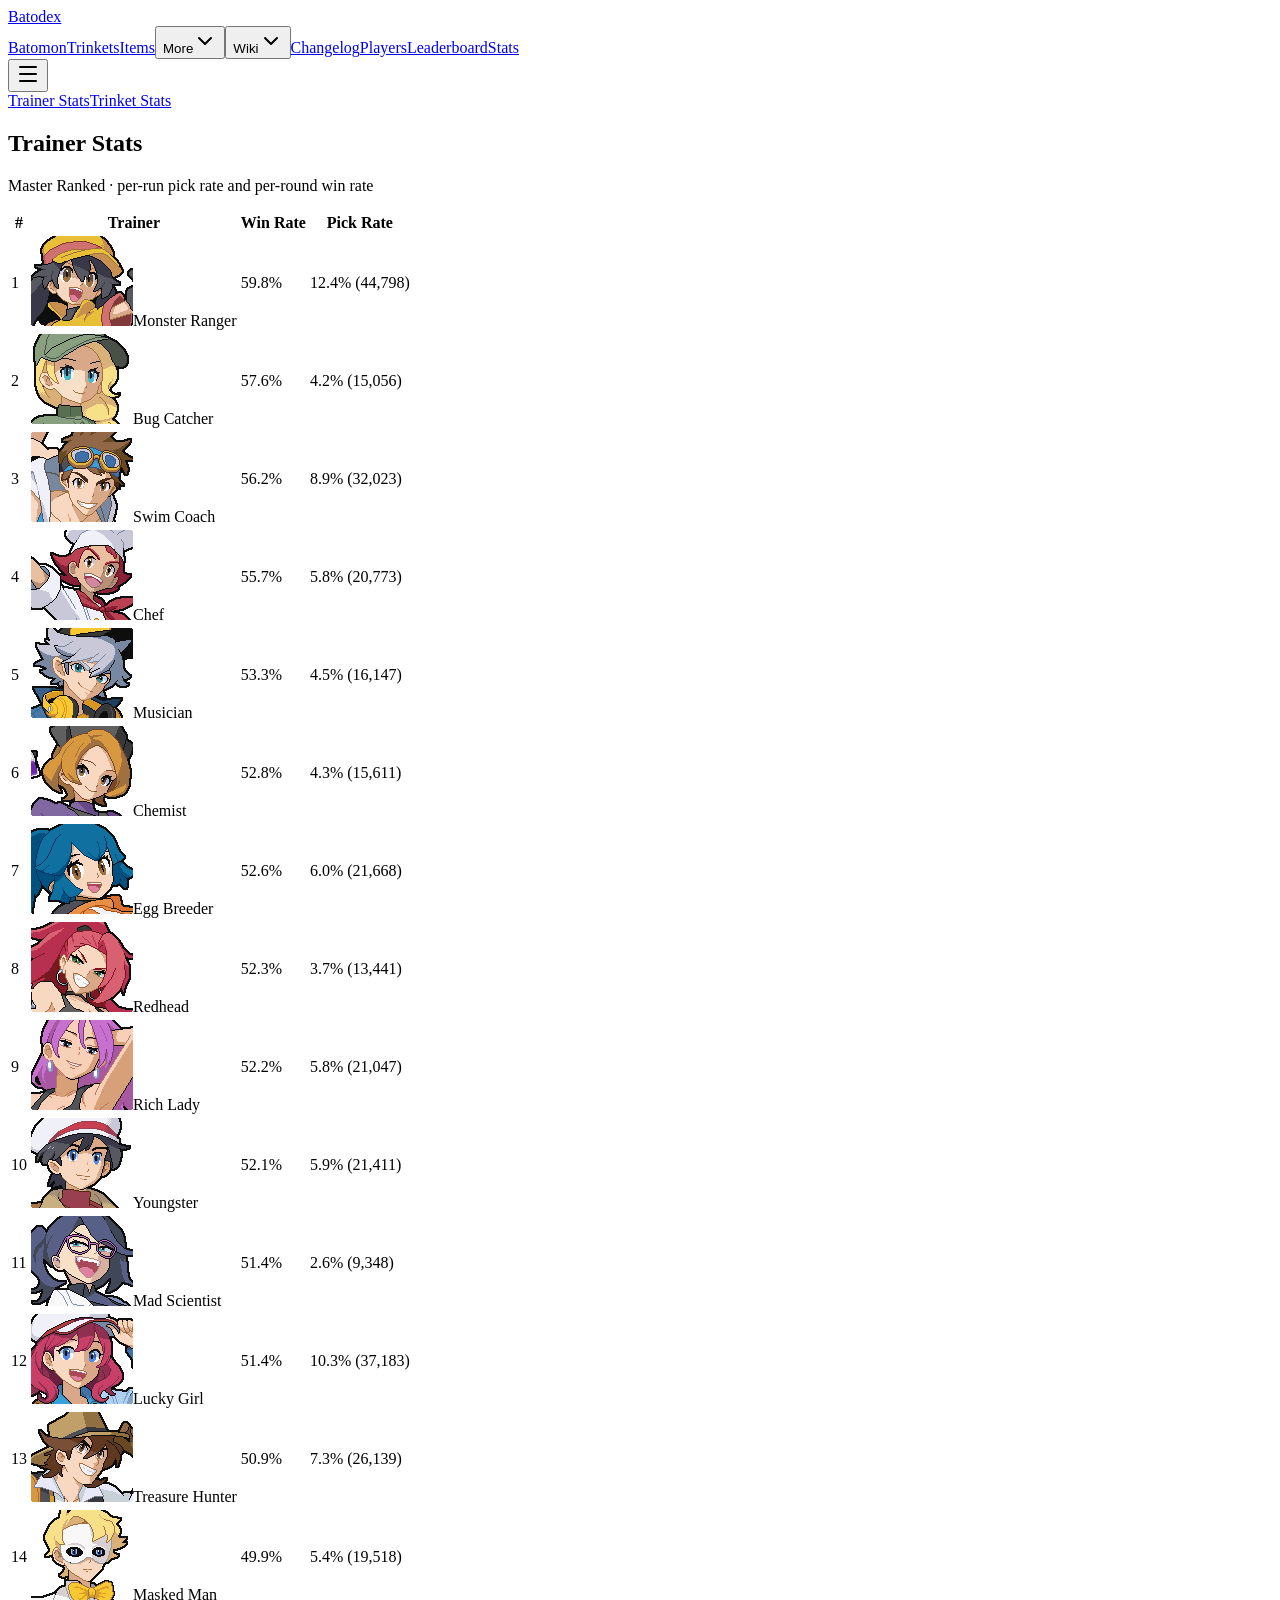
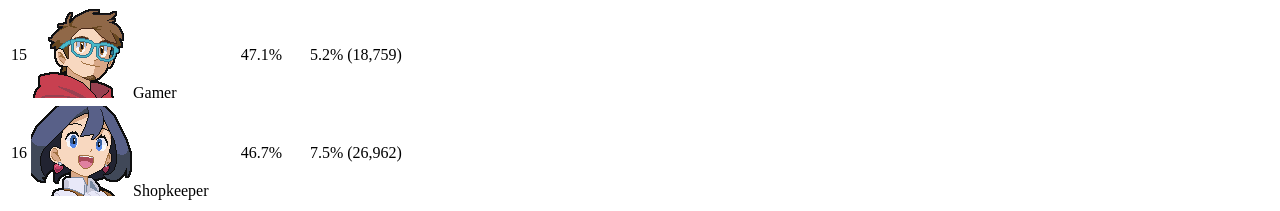
==== commit 7536e45e: "Model Master correctly: rating and placement, not stars Master was modelled like every other tier - " ====
--- a/tools/page_stats.html
+++ b/tools/page_stats.html
@@ -1,2 +1,2 @@
-<!DOCTYPE html><html data-dpl-id="dpl_CGz9MVFz9CP83HX2WnRvFNB7UBRc" lang="en" class="dark inter_dd475d0c-module__9A3jha__variable inter_e09f7b65-module__MoYl_W__variable inter_e2d0fb6f-module__9T39lW__variable"><head><meta charSet="utf-8"/><meta name="viewport" content="width=device-width, initial-scale=1"/><link rel="preload" href="/_next/static/media/83afe278b6a6bb3c-s.p.2bn3s6zvc0dyp.woff2?dpl=dpl_CGz9MVFz9CP83HX2WnRvFNB7UBRc" as="font" crossorigin="" type="font/woff2"/><link rel="stylesheet" href="/_next/static/chunks/26e5fc88ilnvc.css?dpl=dpl_CGz9MVFz9CP83HX2WnRvFNB7UBRc" data-precedence="next"/><link rel="stylesheet" href="/_next/static/chunks/1-f4-osae0pki.css?dpl=dpl_CGz9MVFz9CP83HX2WnRvFNB7UBRc" data-precedence="next"/><link rel="preload" as="script" fetchPriority="low" href="/_next/static/chunks/10qk6v6416kh8.js?dpl=dpl_CGz9MVFz9CP83HX2WnRvFNB7UBRc"/><script src="/_next/static/chunks/27jktro2p5rq9.js?dpl=dpl_CGz9MVFz9CP83HX2WnRvFNB7UBRc" async=""></script><script src="/_next/static/chunks/12iklmozhg-z1.js?dpl=dpl_CGz9MVFz9CP83HX2WnRvFNB7UBRc" async=""></script><script src="/_next/static/chunks/1lla7pcicnp8l.js?dpl=dpl_CGz9MVFz9CP83HX2WnRvFNB7UBRc" async=""></script><script src="/_next/static/chunks/turbopack-3jwflguimj2rt.js?dpl=dpl_CGz9MVFz9CP83HX2WnRvFNB7UBRc" async=""></script><script src="/_next/static/chunks/1ohngwm683bnh.js?dpl=dpl_CGz9MVFz9CP83HX2WnRvFNB7UBRc" async=""></script><script src="/_next/static/chunks/1_o7bs94gze7f.js?dpl=dpl_CGz9MVFz9CP83HX2WnRvFNB7UBRc" async=""></script><script src="/_next/static/chunks/2z4cpjms-p2t4.js?dpl=dpl_CGz9MVFz9CP83HX2WnRvFNB7UBRc" async=""></script><script src="/_next/static/chunks/3tieo8azsvtdr.js?dpl=dpl_CGz9MVFz9CP83HX2WnRvFNB7UBRc" async=""></script><script src="/_next/static/chunks/3nu7u-aajjmbi.js?dpl=dpl_CGz9MVFz9CP83HX2WnRvFNB7UBRc" async=""></script><script src="/_next/static/chunks/25h7ixyg1fjxe.js?dpl=dpl_CGz9MVFz9CP83HX2WnRvFNB7UBRc" async=""></script><script src="/_next/static/chunks/0pjbd9im5dty1.js?dpl=dpl_CGz9MVFz9CP83HX2WnRvFNB7UBRc" async=""></script><script src="/_next/static/chunks/05-c3ty_6dwfk.js?dpl=dpl_CGz9MVFz9CP83HX2WnRvFNB7UBRc" async=""></script><script src="/_next/static/chunks/14mrh2-p_w84d.js?dpl=dpl_CGz9MVFz9CP83HX2WnRvFNB7UBRc" async=""></script><script src="/_next/static/chunks/15bnd7skr1-ck.js?dpl=dpl_CGz9MVFz9CP83HX2WnRvFNB7UBRc" async=""></script><script src="/_next/static/chunks/30pyd7k9b03vs.js?dpl=dpl_CGz9MVFz9CP83HX2WnRvFNB7UBRc" async=""></script><script src="/_next/static/chunks/136gn9jvl0gup.js?dpl=dpl_CGz9MVFz9CP83HX2WnRvFNB7UBRc" async=""></script><meta name="next-size-adjust" content=""/><meta name="theme-color" content="#15151a"/><title>Trainer Stats - Batodex</title><meta name="description" content="Master-tier trainer pick and win rates in Batomon Showdown."/><meta name="application-name" content="Batodex"/><link rel="manifest" href="/manifest.webmanifest"/><link rel="canonical" href="https://batodex.com"/><meta property="og:title" content="Batodex - Batomon Showdown database"/><meta property="og:description" content="Browse Batomon Showdown monsters, trinkets, items, trainers and events."/><meta property="og:url" content="https://batodex.com"/><meta property="og:site_name" content="Batodex"/><meta property="og:image" content="https://batodex.com/opengraph-image?6bdfcc9ee4d3aa3c"/><meta property="og:image:type" content="image/png"/><meta property="og:image:width" content="1200"/><meta property="og:image:height" content="630"/><meta property="og:image:alt" content="Batodex - Batomon Showdown database"/><meta property="og:type" content="website"/><meta name="twitter:card" content="summary_large_image"/><meta name="twitter:title" content="Batodex - Batomon Showdown database"/><meta name="twitter:description" content="Browse Batomon Showdown monsters, trinkets, items, trainers and events."/><meta name="twitter:image" content="https://batodex.com/opengraph-image?6bdfcc9ee4d3aa3c"/><meta name="twitter:image:alt" content="Batodex - Batomon Showdown database"/><meta name="twitter:image:type" content="image/png"/><meta name="twitter:image:width" content="1200"/><meta name="twitter:image:height" content="630"/><link rel="icon" href="/icon?5b187bd25971ab91" type="image/png" sizes="32x32"/><script src="/_next/static/chunks/0cz1d0mv5g_q7.js?dpl=dpl_CGz9MVFz9CP83HX2WnRvFNB7UBRc" noModule=""></script></head><body class="min-h-dvh antialiased"><div hidden=""><!--$--><!--/$--></div><div class="mx-auto flex max-w-6xl flex-col gap-4 overflow-x-clip px-4 pb-4"><nav class="sticky top-0 z-30 border-b border-neutral-800 bg-background pt-4 pb-3"><div class="flex items-center gap-x-5"><a class="mr-1 text-lg font-black uppercase tracking-widest text-amber-400" href="/">Batodex</a><div class="hidden flex-1 flex-wrap items-center gap-x-5 gap-y-2 min-[900px]:flex"><a class="font-medium transition-colors text-sm text-neutral-400 hover:text-neutral-100" href="/">Batomon</a><a class="font-medium transition-colors text-sm text-neutral-400 hover:text-neutral-100" href="/trinkets">Trinkets</a><a class="font-medium transition-colors text-sm text-neutral-400 hover:text-neutral-100" href="/items">Items</a><button type="button" tabindex="0" aria-haspopup="menu" id="base-ui-_R_3abb_" data-slot="menu-trigger" class="inline-flex items-center gap-0.5 text-sm font-medium outline-none transition-colors text-neutral-400 hover:text-neutral-100">More<svg xmlns="http://www.w3.org/2000/svg" width="24" height="24" viewBox="0 0 24 24" fill="none" stroke="currentColor" stroke-width="2" stroke-linecap="round" stroke-linejoin="round" class="lucide lucide-chevron-down size-3.5 opacity-70" aria-hidden="true"><path d="m6 9 6 6 6-6"></path></svg></button><button type="button" tabindex="0" aria-haspopup="menu" id="base-ui-_R_3ebb_" data-slot="menu-trigger" class="inline-flex items-center gap-0.5 text-sm font-medium outline-none transition-colors text-neutral-400 hover:text-neutral-100">Wiki<svg xmlns="http://www.w3.org/2000/svg" width="24" height="24" viewBox="0 0 24 24" fill="none" stroke="currentColor" stroke-width="2" stroke-linecap="round" stroke-linejoin="round" class="lucide lucide-chevron-down size-3.5 opacity-70" aria-hidden="true"><path d="m6 9 6 6 6-6"></path></svg></button><span class="ml-auto flex items-center gap-x-5"><a class="font-medium transition-colors text-sm text-neutral-400 hover:text-neutral-100" href="/changelog">Changelog</a><a class="font-medium transition-colors text-sm text-neutral-400 hover:text-neutral-100" href="/players">Players</a><a class="font-medium transition-colors text-sm text-neutral-400 hover:text-neutral-100" href="/leaderboard">Leaderboard</a><a aria-current="page" class="font-medium transition-colors text-sm text-amber-400 underline decoration-amber-400 decoration-2 underline-offset-8" href="/stats">Stats</a></span></div><button type="button" class="relative inline-flex shrink-0 cursor-pointer items-center justify-center gap-2 whitespace-nowrap rounded-lg border font-medium text-base outline-none transition-shadow before:pointer-events-none before:absolute before:inset-0 before:rounded-[calc(var(--radius-lg)-1px)] pointer-coarse:after:absolute pointer-coarse:after:size-full pointer-coarse:after:min-h-11 pointer-coarse:after:min-w-11 focus-visible:ring-2 focus-visible:ring-ring focus-visible:ring-offset-1 focus-visible:ring-offset-background disabled:pointer-events-none disabled:opacity-64 data-loading:select-none data-loading:text-transparent sm:text-sm [&amp;_svg:not([class*=&#x27;opacity-&#x27;])]:opacity-80 [&amp;_svg:not([class*=&#x27;size-&#x27;])]:size-4.5 sm:[&amp;_svg:not([class*=&#x27;size-&#x27;])]:size-4 [&amp;_svg]:pointer-events-none [&amp;_svg]:-mx-0.5 [&amp;_svg]:shrink-0 size-9 sm:size-8 border-transparent text-foreground hover:bg-accent data-pressed:bg-accent *:data-[slot=button-loading-indicator]:text-foreground ml-auto min-[900px]:hidden" data-slot="drawer-trigger" aria-label="Open navigation menu" tabindex="0" data-base-ui-click-trigger="" id="base-ui-_R_6nbb_" aria-haspopup="dialog" aria-expanded="false"><svg xmlns="http://www.w3.org/2000/svg" width="24" height="24" viewBox="0 0 24 24" fill="none" stroke="currentColor" stroke-width="2" stroke-linecap="round" stroke-linejoin="round" class="lucide lucide-menu" aria-hidden="true"><path d="M4 5h16"></path><path d="M4 12h16"></path><path d="M4 19h16"></path></svg></button></div></nav><main class="flex flex-col gap-4 md:flex-row md:items-start"><nav class="flex shrink-0 gap-2 overflow-x-auto overflow-y-hidden md:w-48 md:flex-col md:overflow-visible"><a class="relative inline-flex shrink-0 cursor-pointer items-center gap-2 rounded-lg border text-base outline-none transition-shadow before:pointer-events-none before:absolute before:inset-0 before:rounded-[calc(var(--radius-lg)-1px)] pointer-coarse:after:absolute pointer-coarse:after:size-full pointer-coarse:after:min-h-11 pointer-coarse:after:min-w-11 focus-visible:ring-2 focus-visible:ring-ring focus-visible:ring-offset-1 focus-visible:ring-offset-background disabled:pointer-events-none disabled:opacity-64 data-loading:select-none data-loading:text-transparent sm:text-sm [&amp;_svg:not([class*=&#x27;opacity-&#x27;])]:opacity-80 [&amp;_svg:not([class*=&#x27;size-&#x27;])]:size-4.5 sm:[&amp;_svg:not([class*=&#x27;size-&#x27;])]:size-4 [&amp;_svg]:pointer-events-none [&amp;_svg]:-mx-0.5 [&amp;_svg]:shrink-0 h-9 px-[calc(--spacing(3)-1px)] sm:h-8 border-transparent data-pressed:bg-accent *:data-[slot=button-loading-indicator]:text-foreground justify-start whitespace-nowrap font-semibold bg-amber-400/10 text-amber-400 hover:bg-amber-400/10" data-slot="button" href="/stats">Trainer Stats</a><a class="relative inline-flex shrink-0 cursor-pointer items-center gap-2 rounded-lg border text-base outline-none transition-shadow before:pointer-events-none before:absolute before:inset-0 before:rounded-[calc(var(--radius-lg)-1px)] pointer-coarse:after:absolute pointer-coarse:after:size-full pointer-coarse:after:min-h-11 pointer-coarse:after:min-w-11 focus-visible:ring-2 focus-visible:ring-ring focus-visible:ring-offset-1 focus-visible:ring-offset-background disabled:pointer-events-none disabled:opacity-64 data-loading:select-none data-loading:text-transparent sm:text-sm [&amp;_svg:not([class*=&#x27;opacity-&#x27;])]:opacity-80 [&amp;_svg:not([class*=&#x27;size-&#x27;])]:size-4.5 sm:[&amp;_svg:not([class*=&#x27;size-&#x27;])]:size-4 [&amp;_svg]:pointer-events-none [&amp;_svg]:-mx-0.5 [&amp;_svg]:shrink-0 h-9 px-[calc(--spacing(3)-1px)] sm:h-8 border-transparent hover:bg-accent data-pressed:bg-accent *:data-[slot=button-loading-indicator]:text-foreground justify-start whitespace-nowrap font-semibold text-neutral-400" data-slot="button" href="/stats/trinkets">Trinket Stats</a></nav><section class="flex min-w-0 flex-1 flex-col gap-3"><h2 class="text-lg font-black uppercase tracking-widest text-amber-400">Trainer Stats</h2><p class="text-xs text-neutral-500">Master Ranked · per-run pick rate and per-round win rate</p><!--$?--><template id="B:0"></template><div class="relative w-full overflow-x-auto" data-slot="table-container" data-variant="card"><table class="w-full caption-bottom in-data-[variant=card]:border-separate in-data-[variant=card]:border-spacing-0 text-sm" data-slot="table"><tbody class="relative in-data-[variant=card]:rounded-xl in-data-[variant=card]:shadow-xs/5 before:pointer-events-none before:absolute before:inset-px not-in-data-[variant=card]:before:hidden before:rounded-[calc(var(--radius-xl)-1px)] before:shadow-[0_1px_--theme(--color-black/4%)] dark:before:shadow-[0_-1px_--theme(--color-white/8%)] [&amp;_tr:last-child]:border-0 in-data-[variant=card]:*:[tr]:border-0 in-data-[variant=card]:*:[tr]:*:[td]:border-b in-data-[variant=card]:*:[tr]:*:[td]:bg-card in-data-[variant=card]:*:[tr]:first:*:[td]:first:rounded-ss-xl in-data-[variant=card]:*:[tr]:*:[td]:first:border-s in-data-[variant=card]:*:[tr]:first:*:[td]:border-t in-data-[variant=card]:*:[tr]:last:*:[td]:last:rounded-ee-xl in-data-[variant=card]:*:[tr]:*:[td]:last:border-e in-data-[variant=card]:*:[tr]:first:*:[td]:last:rounded-se-xl in-data-[variant=card]:*:[tr]:last:*:[td]:first:rounded-es-xl in-data-[variant=card]:*:[tr]:hover:*:[td]:bg-[color-mix(in_srgb,var(--card),var(--color-black)_2%)] in-data-[variant=card]:*:[tr]:data-[state=selected]:*:[td]:bg-[color-mix(in_srgb,var(--card),var(--color-black)_4%)] dark:in-data-[variant=card]:*:[tr]:data-[state=selected]:*:[td]:bg-[color-mix(in_srgb,var(--card),var(--color-white)_4%)] dark:in-data-[variant=card]:*:[tr]:hover:*:[td]:bg-[color-mix(in_srgb,var(--card),var(--color-white)_2%)]" data-slot="table-body"><tr class="relative border-b not-in-data-[variant=card]:hover:bg-[color-mix(in_srgb,var(--background),var(--color-black)_2%)] not-in-data-[variant=card]:data-[state=selected]:bg-[color-mix(in_srgb,var(--background),var(--color-black)_4%)] dark:not-in-data-[variant=card]:data-[state=selected]:bg-[color-mix(in_srgb,var(--background),var(--color-white)_4%)] dark:not-in-data-[variant=card]:hover:bg-[color-mix(in_srgb,var(--background),var(--color-white)_2%)]" data-slot="table-row"><td class="whitespace-nowrap bg-clip-padding p-2.5 in-data-[slot=table-footer]:py-3.5 align-middle leading-none in-data-[variant=card]:first:ps-[calc(--spacing(2.5)-1px)] in-data-[variant=card]:last:pe-[calc(--spacing(2.5)-1px)] has-[[role=checkbox]]:w-px last:has-[[role=checkbox]]:ps-0 first:has-[[role=checkbox]]:pe-0" data-slot="table-cell"><div class="animate-skeleton rounded-sm [--skeleton-highlight:--alpha(var(--color-white)/64%)] [background:linear-gradient(120deg,transparent_40%,var(--skeleton-highlight),transparent_60%)_var(--color-muted)_0_0/200%_100%_fixed] dark:[--skeleton-highlight:--alpha(var(--color-white)/4%)] h-3 w-full" data-slot="skeleton"></div></td><td class="whitespace-nowrap bg-clip-padding p-2.5 in-data-[slot=table-footer]:py-3.5 align-middle leading-none in-data-[variant=card]:first:ps-[calc(--spacing(2.5)-1px)] in-data-[variant=card]:last:pe-[calc(--spacing(2.5)-1px)] has-[[role=checkbox]]:w-px last:has-[[role=checkbox]]:ps-0 first:has-[[role=checkbox]]:pe-0" data-slot="table-cell"><div class="animate-skeleton rounded-sm [--skeleton-highlight:--alpha(var(--color-white)/64%)] [background:linear-gradient(120deg,transparent_40%,var(--skeleton-highlight),transparent_60%)_var(--color-muted)_0_0/200%_100%_fixed] dark:[--skeleton-highlight:--alpha(var(--color-white)/4%)] h-3 w-full" data-slot="skeleton"></div></td><td class="whitespace-nowrap bg-clip-padding p-2.5 in-data-[slot=table-footer]:py-3.5 align-middle leading-none in-data-[variant=card]:first:ps-[calc(--spacing(2.5)-1px)] in-data-[variant=card]:last:pe-[calc(--spacing(2.5)-1px)] has-[[role=checkbox]]:w-px last:has-[[role=checkbox]]:ps-0 first:has-[[role=checkbox]]:pe-0" data-slot="table-cell"><div class="animate-skeleton rounded-sm [--skeleton-highlight:--alpha(var(--color-white)/64%)] [background:linear-gradient(120deg,transparent_40%,var(--skeleton-highlight),transparent_60%)_var(--color-muted)_0_0/200%_100%_fixed] dark:[--skeleton-highlight:--alpha(var(--color-white)/4%)] h-3 w-full" data-slot="skeleton"></div></td><td class="whitespace-nowrap bg-clip-padding p-2.5 in-data-[slot=table-footer]:py-3.5 align-middle leading-none in-data-[variant=card]:first:ps-[calc(--spacing(2.5)-1px)] in-data-[variant=card]:last:pe-[calc(--spacing(2.5)-1px)] has-[[role=checkbox]]:w-px last:has-[[role=checkbox]]:ps-0 first:has-[[role=checkbox]]:pe-0" data-slot="table-cell"><div class="animate-skeleton rounded-sm [--skeleton-highlight:--alpha(var(--color-white)/64%)] [background:linear-gradient(120deg,transparent_40%,var(--skeleton-highlight),transparent_60%)_var(--color-muted)_0_0/200%_100%_fixed] dark:[--skeleton-highlight:--alpha(var(--color-white)/4%)] h-3 w-full" data-slot="skeleton"></div></td></tr><tr class="relative border-b not-in-data-[variant=card]:hover:bg-[color-mix(in_srgb,var(--background),var(--color-black)_2%)] not-in-data-[variant=card]:data-[state=selected]:bg-[color-mix(in_srgb,var(--background),var(--color-black)_4%)] dark:not-in-data-[variant=card]:data-[state=selected]:bg-[color-mix(in_srgb,var(--background),var(--color-white)_4%)] dark:not-in-data-[variant=card]:hover:bg-[color-mix(in_srgb,var(--background),var(--color-white)_2%)]" data-slot="table-row"><td class="whitespace-nowrap bg-clip-padding p-2.5 in-data-[slot=table-footer]:py-3.5 align-middle leading-none in-data-[variant=card]:first:ps-[calc(--spacing(2.5)-1px)] in-data-[variant=card]:last:pe-[calc(--spacing(2.5)-1px)] has-[[role=checkbox]]:w-px last:has-[[role=checkbox]]:ps-0 first:has-[[role=checkbox]]:pe-0" data-slot="table-cell"><div class="animate-skeleton rounded-sm [--skeleton-highlight:--alpha(var(--color-white)/64%)] [background:linear-gradient(120deg,transparent_40%,var(--skeleton-highlight),transparent_60%)_var(--color-muted)_0_0/200%_100%_fixed] dark:[--skeleton-highlight:--alpha(var(--color-white)/4%)] h-3 w-full" data-slot="skeleton"></div></td><td class="whitespace-nowrap bg-clip-padding p-2.5 in-data-[slot=table-footer]:py-3.5 align-middle leading-none in-data-[variant=card]:first:ps-[calc(--spacing(2.5)-1px)] in-data-[variant=card]:last:pe-[calc(--spacing(2.5)-1px)] has-[[role=checkbox]]:w-px last:has-[[role=checkbox]]:ps-0 first:has-[[role=checkbox]]:pe-0" data-slot="table-cell"><div class="animate-skeleton rounded-sm [--skeleton-highlight:--alpha(var(--color-white)/64%)] [background:linear-gradient(120deg,transparent_40%,var(--skeleton-highlight),transparent_60%)_var(--color-muted)_0_0/200%_100%_fixed] dark:[--skeleton-highlight:--alpha(var(--color-white)/4%)] h-3 w-full" data-slot="skeleton"></div></td><td class="whitespace-nowrap bg-clip-padding p-2.5 in-data-[slot=table-footer]:py-3.5 align-middle leading-none in-data-[variant=card]:first:ps-[calc(--spacing(2.5)-1px)] in-data-[variant=card]:last:pe-[calc(--spacing(2.5)-1px)] has-[[role=checkbox]]:w-px last:has-[[role=checkbox]]:ps-0 first:has-[[role=checkbox]]:pe-0" data-slot="table-cell"><div class="animate-skeleton rounded-sm [--skeleton-highlight:--alpha(var(--color-white)/64%)] [background:linear-gradient(120deg,transparent_40%,var(--skeleton-highlight),transparent_60%)_var(--color-muted)_0_0/200%_100%_fixed] dark:[--skeleton-highlight:--alpha(var(--color-white)/4%)] h-3 w-full" data-slot="skeleton"></div></td><td class="whitespace-nowrap bg-clip-padding p-2.5 in-data-[slot=table-footer]:py-3.5 align-middle leading-none in-data-[variant=card]:first:ps-[calc(--spacing(2.5)-1px)] in-data-[variant=card]:last:pe-[calc(--spacing(2.5)-1px)] has-[[role=checkbox]]:w-px last:has-[[role=checkbox]]:ps-0 first:has-[[role=checkbox]]:pe-0" data-slot="table-cell"><div class="animate-skeleton rounded-sm [--skeleton-highlight:--alpha(var(--color-white)/64%)] [background:linear-gradient(120deg,transparent_40%,var(--skeleton-highlight),transparent_60%)_var(--color-muted)_0_0/200%_100%_fixed] dark:[--skeleton-highlight:--alpha(var(--color-white)/4%)] h-3 w-full" data-slot="skeleton"></div></td></tr><tr class="relative border-b not-in-data-[variant=card]:hover:bg-[color-mix(in_srgb,var(--background),var(--color-black)_2%)] not-in-data-[variant=card]:data-[state=selected]:bg-[color-mix(in_srgb,var(--background),var(--color-black)_4%)] dark:not-in-data-[variant=card]:data-[state=selected]:bg-[color-mix(in_srgb,var(--background),var(--color-white)_4%)] dark:not-in-data-[variant=card]:hover:bg-[color-mix(in_srgb,var(--background),var(--color-white)_2%)]" data-slot="table-row"><td class="whitespace-nowrap bg-clip-padding p-2.5 in-data-[slot=table-footer]:py-3.5 align-middle leading-none in-data-[variant=card]:first:ps-[calc(--spacing(2.5)-1px)] in-data-[variant=card]:last:pe-[calc(--spacing(2.5)-1px)] has-[[role=checkbox]]:w-px last:has-[[role=checkbox]]:ps-0 first:has-[[role=checkbox]]:pe-0" data-slot="table-cell"><div class="animate-skeleton rounded-sm [--skeleton-highlight:--alpha(var(--color-white)/64%)] [background:linear-gradient(120deg,transparent_40%,var(--skeleton-highlight),transparent_60%)_var(--color-muted)_0_0/200%_100%_fixed] dark:[--skeleton-highlight:--alpha(var(--color-white)/4%)] h-3 w-full" data-slot="skeleton"></div></td><td class="whitespace-nowrap bg-clip-padding p-2.5 in-data-[slot=table-footer]:py-3.5 align-middle leading-none in-data-[variant=card]:first:ps-[calc(--spacing(2.5)-1px)] in-data-[variant=card]:last:pe-[calc(--spacing(2.5)-1px)] has-[[role=checkbox]]:w-px last:has-[[role=checkbox]]:ps-0 first:has-[[role=checkbox]]:pe-0" data-slot="table-cell"><div class="animate-skeleton rounded-sm [--skeleton-highlight:--alpha(var(--color-white)/64%)] [background:linear-gradient(120deg,transparent_40%,var(--skeleton-highlight),transparent_60%)_var(--color-muted)_0_0/200%_100%_fixed] dark:[--skeleton-highlight:--alpha(var(--color-white)/4%)] h-3 w-full" data-slot="skeleton"></div></td><td class="whitespace-nowrap bg-clip-padding p-2.5 in-data-[slot=table-footer]:py-3.5 align-middle leading-none in-data-[variant=card]:first:ps-[calc(--spacing(2.5)-1px)] in-data-[variant=card]:last:pe-[calc(--spacing(2.5)-1px)] has-[[role=checkbox]]:w-px last:has-[[role=checkbox]]:ps-0 first:has-[[role=checkbox]]:pe-0" data-slot="table-cell"><div class="animate-skeleton rounded-sm [--skeleton-highlight:--alpha(var(--color-white)/64%)] [background:linear-gradient(120deg,transparent_40%,var(--skeleton-highlight),transparent_60%)_var(--color-muted)_0_0/200%_100%_fixed] dark:[--skeleton-highlight:--alpha(var(--color-white)/4%)] h-3 w-full" data-slot="skeleton"></div></td><td class="whitespace-nowrap bg-clip-padding p-2.5 in-data-[slot=table-footer]:py-3.5 align-middle leading-none in-data-[variant=card]:first:ps-[calc(--spacing(2.5)-1px)] in-data-[variant=card]:last:pe-[calc(--spacing(2.5)-1px)] has-[[role=checkbox]]:w-px last:has-[[role=checkbox]]:ps-0 first:has-[[role=checkbox]]:pe-0" data-slot="table-cell"><div class="animate-skeleton rounded-sm [--skeleton-highlight:--alpha(var(--color-white)/64%)] [background:linear-gradient(120deg,transparent_40%,var(--skeleton-highlight),transparent_60%)_var(--color-muted)_0_0/200%_100%_fixed] dark:[--skeleton-highlight:--alpha(var(--color-white)/4%)] h-3 w-full" data-slot="skeleton"></div></td></tr><tr class="relative border-b not-in-data-[variant=card]:hover:bg-[color-mix(in_srgb,var(--background),var(--color-black)_2%)] not-in-data-[variant=card]:data-[state=selected]:bg-[color-mix(in_srgb,var(--background),var(--color-black)_4%)] dark:not-in-data-[variant=card]:data-[state=selected]:bg-[color-mix(in_srgb,var(--background),var(--color-white)_4%)] dark:not-in-data-[variant=card]:hover:bg-[color-mix(in_srgb,var(--background),var(--color-white)_2%)]" data-slot="table-row"><td class="whitespace-nowrap bg-clip-padding p-2.5 in-data-[slot=table-footer]:py-3.5 align-middle leading-none in-data-[variant=card]:first:ps-[calc(--spacing(2.5)-1px)] in-data-[variant=card]:last:pe-[calc(--spacing(2.5)-1px)] has-[[role=checkbox]]:w-px last:has-[[role=checkbox]]:ps-0 first:has-[[role=checkbox]]:pe-0" data-slot="table-cell"><div class="animate-skeleton rounded-sm [--skeleton-highlight:--alpha(var(--color-white)/64%)] [background:linear-gradient(120deg,transparent_40%,var(--skeleton-highlight),transparent_60%)_var(--color-muted)_0_0/200%_100%_fixed] dark:[--skeleton-highlight:--alpha(var(--color-white)/4%)] h-3 w-full" data-slot="skeleton"></div></td><td class="whitespace-nowrap bg-clip-padding p-2.5 in-data-[slot=table-footer]:py-3.5 align-middle leading-none in-data-[variant=card]:first:ps-[calc(--spacing(2.5)-1px)] in-data-[variant=card]:last:pe-[calc(--spacing(2.5)-1px)] has-[[role=checkbox]]:w-px last:has-[[role=checkbox]]:ps-0 first:has-[[role=checkbox]]:pe-0" data-slot="table-cell"><div class="animate-skeleton rounded-sm [--skeleton-highlight:--alpha(var(--color-white)/64%)] [background:linear-gradient(120deg,transparent_40%,var(--skeleton-highlight),transparent_60%)_var(--color-muted)_0_0/200%_100%_fixed] dark:[--skeleton-highlight:--alpha(var(--color-white)/4%)] h-3 w-full" data-slot="skeleton"></div></td><td class="whitespace-nowrap bg-clip-padding p-2.5 in-data-[slot=table-footer]:py-3.5 align-middle leading-none in-data-[variant=card]:first:ps-[calc(--spacing(2.5)-1px)] in-data-[variant=card]:last:pe-[calc(--spacing(2.5)-1px)] has-[[role=checkbox]]:w-px last:has-[[role=checkbox]]:ps-0 first:has-[[role=checkbox]]:pe-0" data-slot="table-cell"><div class="animate-skeleton rounded-sm [--skeleton-highlight:--alpha(var(--color-white)/64%)] [background:linear-gradient(120deg,transparent_40%,var(--skeleton-highlight),transparent_60%)_var(--color-muted)_0_0/200%_100%_fixed] dark:[--skeleton-highlight:--alpha(var(--color-white)/4%)] h-3 w-full" data-slot="skeleton"></div></td><td class="whitespace-nowrap bg-clip-padding p-2.5 in-data-[slot=table-footer]:py-3.5 align-middle leading-none in-data-[variant=card]:first:ps-[calc(--spacing(2.5)-1px)] in-data-[variant=card]:last:pe-[calc(--spacing(2.5)-1px)] has-[[role=checkbox]]:w-px last:has-[[role=checkbox]]:ps-0 first:has-[[role=checkbox]]:pe-0" data-slot="table-cell"><div class="animate-skeleton rounded-sm [--skeleton-highlight:--alpha(var(--color-white)/64%)] [background:linear-gradient(120deg,transparent_40%,var(--skeleton-highlight),transparent_60%)_var(--color-muted)_0_0/200%_100%_fixed] dark:[--skeleton-highlight:--alpha(var(--color-white)/4%)] h-3 w-full" data-slot="skeleton"></div></td></tr><tr class="relative border-b not-in-data-[variant=card]:hover:bg-[color-mix(in_srgb,var(--background),var(--color-black)_2%)] not-in-data-[variant=card]:data-[state=selected]:bg-[color-mix(in_srgb,var(--background),var(--color-black)_4%)] dark:not-in-data-[variant=card]:data-[state=selected]:bg-[color-mix(in_srgb,var(--background),var(--color-white)_4%)] dark:not-in-data-[variant=card]:hover:bg-[color-mix(in_srgb,var(--background),var(--color-white)_2%)]" data-slot="table-row"><td class="whitespace-nowrap bg-clip-padding p-2.5 in-data-[slot=table-footer]:py-3.5 align-middle leading-none in-data-[variant=card]:first:ps-[calc(--spacing(2.5)-1px)] in-data-[variant=card]:last:pe-[calc(--spacing(2.5)-1px)] has-[[role=checkbox]]:w-px last:has-[[role=checkbox]]:ps-0 first:has-[[role=checkbox]]:pe-0" data-slot="table-cell"><div class="animate-skeleton rounded-sm [--skeleton-highlight:--alpha(var(--color-white)/64%)] [background:linear-gradient(120deg,transparent_40%,var(--skeleton-highlight),transparent_60%)_var(--color-muted)_0_0/200%_100%_fixed] dark:[--skeleton-highlight:--alpha(var(--color-white)/4%)] h-3 w-full" data-slot="skeleton"></div></td><td class="whitespace-nowrap bg-clip-padding p-2.5 in-data-[slot=table-footer]:py-3.5 align-middle leading-none in-data-[variant=card]:first:ps-[calc(--spacing(2.5)-1px)] in-data-[variant=card]:last:pe-[calc(--spacing(2.5)-1px)] has-[[role=checkbox]]:w-px last:has-[[role=checkbox]]:ps-0 first:has-[[role=checkbox]]:pe-0" data-slot="table-cell"><div class="animate-skeleton rounded-sm [--skeleton-highlight:--alpha(var(--color-white)/64%)] [background:linear-gradient(120deg,transparent_40%,var(--skeleton-highlight),transparent_60%)_var(--color-muted)_0_0/200%_100%_fixed] dark:[--skeleton-highlight:--alpha(var(--color-white)/4%)] h-3 w-full" data-slot="skeleton"></div></td><td class="whitespace-nowrap bg-clip-padding p-2.5 in-data-[slot=table-footer]:py-3.5 align-middle leading-none in-data-[variant=card]:first:ps-[calc(--spacing(2.5)-1px)] in-data-[variant=card]:last:pe-[calc(--spacing(2.5)-1px)] has-[[role=checkbox]]:w-px last:has-[[role=checkbox]]:ps-0 first:has-[[role=checkbox]]:pe-0" data-slot="table-cell"><div class="animate-skeleton rounded-sm [--skeleton-highlight:--alpha(var(--color-white)/64%)] [background:linear-gradient(120deg,transparent_40%,var(--skeleton-highlight),transparent_60%)_var(--color-muted)_0_0/200%_100%_fixed] dark:[--skeleton-highlight:--alpha(var(--color-white)/4%)] h-3 w-full" data-slot="skeleton"></div></td><td class="whitespace-nowrap bg-clip-padding p-2.5 in-data-[slot=table-footer]:py-3.5 align-middle leading-none in-data-[variant=card]:first:ps-[calc(--spacing(2.5)-1px)] in-data-[variant=card]:last:pe-[calc(--spacing(2.5)-1px)] has-[[role=checkbox]]:w-px last:has-[[role=checkbox]]:ps-0 first:has-[[role=checkbox]]:pe-0" data-slot="table-cell"><div class="animate-skeleton rounded-sm [--skeleton-highlight:--alpha(var(--color-white)/64%)] [background:linear-gradient(120deg,transparent_40%,var(--skeleton-highlight),transparent_60%)_var(--color-muted)_0_0/200%_100%_fixed] dark:[--skeleton-highlight:--alpha(var(--color-white)/4%)] h-3 w-full" data-slot="skeleton"></div></td></tr><tr class="relative border-b not-in-data-[variant=card]:hover:bg-[color-mix(in_srgb,var(--background),var(--color-black)_2%)] not-in-data-[variant=card]:data-[state=selected]:bg-[color-mix(in_srgb,var(--background),var(--color-black)_4%)] dark:not-in-data-[variant=card]:data-[state=selected]:bg-[color-mix(in_srgb,var(--background),var(--color-white)_4%)] dark:not-in-data-[variant=card]:hover:bg-[color-mix(in_srgb,var(--background),var(--color-white)_2%)]" data-slot="table-row"><td class="whitespace-nowrap bg-clip-padding p-2.5 in-data-[slot=table-footer]:py-3.5 align-middle leading-none in-data-[variant=card]:first:ps-[calc(--spacing(2.5)-1px)] in-data-[variant=card]:last:pe-[calc(--spacing(2.5)-1px)] has-[[role=checkbox]]:w-px last:has-[[role=checkbox]]:ps-0 first:has-[[role=checkbox]]:pe-0" data-slot="table-cell"><div class="animate-skeleton rounded-sm [--skeleton-highlight:--alpha(var(--color-white)/64%)] [background:linear-gradient(120deg,transparent_40%,var(--skeleton-highlight),transparent_60%)_var(--color-muted)_0_0/200%_100%_fixed] dark:[--skeleton-highlight:--alpha(var(--color-white)/4%)] h-3 w-full" data-slot="skeleton"></div></td><td class="whitespace-nowrap bg-clip-padding p-2.5 in-data-[slot=table-footer]:py-3.5 align-middle leading-none in-data-[variant=card]:first:ps-[calc(--spacing(2.5)-1px)] in-data-[variant=card]:last:pe-[calc(--spacing(2.5)-1px)] has-[[role=checkbox]]:w-px last:has-[[role=checkbox]]:ps-0 first:has-[[role=checkbox]]:pe-0" data-slot="table-cell"><div class="animate-skeleton rounded-sm [--skeleton-highlight:--alpha(var(--color-white)/64%)] [background:linear-gradient(120deg,transparent_40%,var(--skeleton-highlight),transparent_60%)_var(--color-muted)_0_0/200%_100%_fixed] dark:[--skeleton-highlight:--alpha(var(--color-white)/4%)] h-3 w-full" data-slot="skeleton"></div></td><td class="whitespace-nowrap bg-clip-padding p-2.5 in-data-[slot=table-footer]:py-3.5 align-middle leading-none in-data-[variant=card]:first:ps-[calc(--spacing(2.5)-1px)] in-data-[variant=card]:last:pe-[calc(--spacing(2.5)-1px)] has-[[role=checkbox]]:w-px last:has-[[role=checkbox]]:ps-0 first:has-[[role=checkbox]]:pe-0" data-slot="table-cell"><div class="animate-skeleton rounded-sm [--skeleton-highlight:--alpha(var(--color-white)/64%)] [background:linear-gradient(120deg,transparent_40%,var(--skeleton-highlight),transparent_60%)_var(--color-muted)_0_0/200%_100%_fixed] dark:[--skeleton-highlight:--alpha(var(--color-white)/4%)] h-3 w-full" data-slot="skeleton"></div></td><td class="whitespace-nowrap bg-clip-padding p-2.5 in-data-[slot=table-footer]:py-3.5 align-middle leading-none in-data-[variant=card]:first:ps-[calc(--spacing(2.5)-1px)] in-data-[variant=card]:last:pe-[calc(--spacing(2.5)-1px)] has-[[role=checkbox]]:w-px last:has-[[role=checkbox]]:ps-0 first:has-[[role=checkbox]]:pe-0" data-slot="table-cell"><div class="animate-skeleton rounded-sm [--skeleton-highlight:--alpha(var(--color-white)/64%)] [background:linear-gradient(120deg,transparent_40%,var(--skeleton-highlight),transparent_60%)_var(--color-muted)_0_0/200%_100%_fixed] dark:[--skeleton-highlight:--alpha(var(--color-white)/4%)] h-3 w-full" data-slot="skeleton"></div></td></tr><tr class="relative border-b not-in-data-[variant=card]:hover:bg-[color-mix(in_srgb,var(--background),var(--color-black)_2%)] not-in-data-[variant=card]:data-[state=selected]:bg-[color-mix(in_srgb,var(--background),var(--color-black)_4%)] dark:not-in-data-[variant=card]:data-[state=selected]:bg-[color-mix(in_srgb,var(--background),var(--color-white)_4%)] dark:not-in-data-[variant=card]:hover:bg-[color-mix(in_srgb,var(--background),var(--color-white)_2%)]" data-slot="table-row"><td class="whitespace-nowrap bg-clip-padding p-2.5 in-data-[slot=table-footer]:py-3.5 align-middle leading-none in-data-[variant=card]:first:ps-[calc(--spacing(2.5)-1px)] in-data-[variant=card]:last:pe-[calc(--spacing(2.5)-1px)] has-[[role=checkbox]]:w-px last:has-[[role=checkbox]]:ps-0 first:has-[[role=checkbox]]:pe-0" data-slot="table-cell"><div class="animate-skeleton rounded-sm [--skeleton-highlight:--alpha(var(--color-white)/64%)] [background:linear-gradient(120deg,transparent_40%,var(--skeleton-highlight),transparent_60%)_var(--color-muted)_0_0/200%_100%_fixed] dark:[--skeleton-highlight:--alpha(var(--color-white)/4%)] h-3 w-full" data-slot="skeleton"></div></td><td class="whitespace-nowrap bg-clip-padding p-2.5 in-data-[slot=table-footer]:py-3.5 align-middle leading-none in-data-[variant=card]:first:ps-[calc(--spacing(2.5)-1px)] in-data-[variant=card]:last:pe-[calc(--spacing(2.5)-1px)] has-[[role=checkbox]]:w-px last:has-[[role=checkbox]]:ps-0 first:has-[[role=checkbox]]:pe-0" data-slot="table-cell"><div class="animate-skeleton rounded-sm [--skeleton-highlight:--alpha(var(--color-white)/64%)] [background:linear-gradient(120deg,transparent_40%,var(--skeleton-highlight),transparent_60%)_var(--color-muted)_0_0/200%_100%_fixed] dark:[--skeleton-highlight:--alpha(var(--color-white)/4%)] h-3 w-full" data-slot="skeleton"></div></td><td class="whitespace-nowrap bg-clip-padding p-2.5 in-data-[slot=table-footer]:py-3.5 align-middle leading-none in-data-[variant=card]:first:ps-[calc(--spacing(2.5)-1px)] in-data-[variant=card]:last:pe-[calc(--spacing(2.5)-1px)] has-[[role=checkbox]]:w-px last:has-[[role=checkbox]]:ps-0 first:has-[[role=checkbox]]:pe-0" data-slot="table-cell"><div class="animate-skeleton rounded-sm [--skeleton-highlight:--alpha(var(--color-white)/64%)] [background:linear-gradient(120deg,transparent_40%,var(--skeleton-highlight),transparent_60%)_var(--color-muted)_0_0/200%_100%_fixed] dark:[--skeleton-highlight:--alpha(var(--color-white)/4%)] h-3 w-full" data-slot="skeleton"></div></td><td class="whitespace-nowrap bg-clip-padding p-2.5 in-data-[slot=table-footer]:py-3.5 align-middle leading-none in-data-[variant=card]:first:ps-[calc(--spacing(2.5)-1px)] in-data-[variant=card]:last:pe-[calc(--spacing(2.5)-1px)] has-[[role=checkbox]]:w-px last:has-[[role=checkbox]]:ps-0 first:has-[[role=checkbox]]:pe-0" data-slot="table-cell"><div class="animate-skeleton rounded-sm [--skeleton-highlight:--alpha(var(--color-white)/64%)] [background:linear-gradient(120deg,transparent_40%,var(--skeleton-highlight),transparent_60%)_var(--color-muted)_0_0/200%_100%_fixed] dark:[--skeleton-highlight:--alpha(var(--color-white)/4%)] h-3 w-full" data-slot="skeleton"></div></td></tr><tr class="relative border-b not-in-data-[variant=card]:hover:bg-[color-mix(in_srgb,var(--background),var(--color-black)_2%)] not-in-data-[variant=card]:data-[state=selected]:bg-[color-mix(in_srgb,var(--background),var(--color-black)_4%)] dark:not-in-data-[variant=card]:data-[state=selected]:bg-[color-mix(in_srgb,var(--background),var(--color-white)_4%)] dark:not-in-data-[variant=card]:hover:bg-[color-mix(in_srgb,var(--background),var(--color-white)_2%)]" data-slot="table-row"><td class="whitespace-nowrap bg-clip-padding p-2.5 in-data-[slot=table-footer]:py-3.5 align-middle leading-none in-data-[variant=card]:first:ps-[calc(--spacing(2.5)-1px)] in-data-[variant=card]:last:pe-[calc(--spacing(2.5)-1px)] has-[[role=checkbox]]:w-px last:has-[[role=checkbox]]:ps-0 first:has-[[role=checkbox]]:pe-0" data-slot="table-cell"><div class="animate-skeleton rounded-sm [--skeleton-highlight:--alpha(var(--color-white)/64%)] [background:linear-gradient(120deg,transparent_40%,var(--skeleton-highlight),transparent_60%)_var(--color-muted)_0_0/200%_100%_fixed] dark:[--skeleton-highlight:--alpha(var(--color-white)/4%)] h-3 w-full" data-slot="skeleton"></div></td><td class="whitespace-nowrap bg-clip-padding p-2.5 in-data-[slot=table-footer]:py-3.5 align-middle leading-none in-data-[variant=card]:first:ps-[calc(--spacing(2.5)-1px)] in-data-[variant=card]:last:pe-[calc(--spacing(2.5)-1px)] has-[[role=checkbox]]:w-px last:has-[[role=checkbox]]:ps-0 first:has-[[role=checkbox]]:pe-0" data-slot="table-cell"><div class="animate-skeleton rounded-sm [--skeleton-highlight:--alpha(var(--color-white)/64%)] [background:linear-gradient(120deg,transparent_40%,var(--skeleton-highlight),transparent_60%)_var(--color-muted)_0_0/200%_100%_fixed] dark:[--skeleton-highlight:--alpha(var(--color-white)/4%)] h-3 w-full" data-slot="skeleton"></div></td><td class="whitespace-nowrap bg-clip-padding p-2.5 in-data-[slot=table-footer]:py-3.5 align-middle leading-none in-data-[variant=card]:first:ps-[calc(--spacing(2.5)-1px)] in-data-[variant=card]:last:pe-[calc(--spacing(2.5)-1px)] has-[[role=checkbox]]:w-px last:has-[[role=checkbox]]:ps-0 first:has-[[role=checkbox]]:pe-0" data-slot="table-cell"><div class="animate-skeleton rounded-sm [--skeleton-highlight:--alpha(var(--color-white)/64%)] [background:linear-gradient(120deg,transparent_40%,var(--skeleton-highlight),transparent_60%)_var(--color-muted)_0_0/200%_100%_fixed] dark:[--skeleton-highlight:--alpha(var(--color-white)/4%)] h-3 w-full" data-slot="skeleton"></div></td><td class="whitespace-nowrap bg-clip-padding p-2.5 in-data-[slot=table-footer]:py-3.5 align-middle leading-none in-data-[variant=card]:first:ps-[calc(--spacing(2.5)-1px)] in-data-[variant=card]:last:pe-[calc(--spacing(2.5)-1px)] has-[[role=checkbox]]:w-px last:has-[[role=checkbox]]:ps-0 first:has-[[role=checkbox]]:pe-0" data-slot="table-cell"><div class="animate-skeleton rounded-sm [--skeleton-highlight:--alpha(var(--color-white)/64%)] [background:linear-gradient(120deg,transparent_40%,var(--skeleton-highlight),transparent_60%)_var(--color-muted)_0_0/200%_100%_fixed] dark:[--skeleton-highlight:--alpha(var(--color-white)/4%)] h-3 w-full" data-slot="skeleton"></div></td></tr><tr class="relative border-b not-in-data-[variant=card]:hover:bg-[color-mix(in_srgb,var(--background),var(--color-black)_2%)] not-in-data-[variant=card]:data-[state=selected]:bg-[color-mix(in_srgb,var(--background),var(--color-black)_4%)] dark:not-in-data-[variant=card]:data-[state=selected]:bg-[color-mix(in_srgb,var(--background),var(--color-white)_4%)] dark:not-in-data-[variant=card]:hover:bg-[color-mix(in_srgb,var(--background),var(--color-white)_2%)]" data-slot="table-row"><td class="whitespace-nowrap bg-clip-padding p-2.5 in-data-[slot=table-footer]:py-3.5 align-middle leading-none in-data-[variant=card]:first:ps-[calc(--spacing(2.5)-1px)] in-data-[variant=card]:last:pe-[calc(--spacing(2.5)-1px)] has-[[role=checkbox]]:w-px last:has-[[role=checkbox]]:ps-0 first:has-[[role=checkbox]]:pe-0" data-slot="table-cell"><div class="animate-skeleton rounded-sm [--skeleton-highlight:--alpha(var(--color-white)/64%)] [background:linear-gradient(120deg,transparent_40%,var(--skeleton-highlight),transparent_60%)_var(--color-muted)_0_0/200%_100%_fixed] dark:[--skeleton-highlight:--alpha(var(--color-white)/4%)] h-3 w-full" data-slot="skeleton"></div></td><td class="whitespace-nowrap bg-clip-padding p-2.5 in-data-[slot=table-footer]:py-3.5 align-middle leading-none in-data-[variant=card]:first:ps-[calc(--spacing(2.5)-1px)] in-data-[variant=card]:last:pe-[calc(--spacing(2.5)-1px)] has-[[role=checkbox]]:w-px last:has-[[role=checkbox]]:ps-0 first:has-[[role=checkbox]]:pe-0" data-slot="table-cell"><div class="animate-skeleton rounded-sm [--skeleton-highlight:--alpha(var(--color-white)/64%)] [background:linear-gradient(120deg,transparent_40%,var(--skeleton-highlight),transparent_60%)_var(--color-muted)_0_0/200%_100%_fixed] dark:[--skeleton-highlight:--alpha(var(--color-white)/4%)] h-3 w-full" data-slot="skeleton"></div></td><td class="whitespace-nowrap bg-clip-padding p-2.5 in-data-[slot=table-footer]:py-3.5 align-middle leading-none in-data-[variant=card]:first:ps-[calc(--spacing(2.5)-1px)] in-data-[variant=card]:last:pe-[calc(--spacing(2.5)-1px)] has-[[role=checkbox]]:w-px last:has-[[role=checkbox]]:ps-0 first:has-[[role=checkbox]]:pe-0" data-slot="table-cell"><div class="animate-skeleton rounded-sm [--skeleton-highlight:--alpha(var(--color-white)/64%)] [background:linear-gradient(120deg,transparent_40%,var(--skeleton-highlight),transparent_60%)_var(--color-muted)_0_0/200%_100%_fixed] dark:[--skeleton-highlight:--alpha(var(--color-white)/4%)] h-3 w-full" data-slot="skeleton"></div></td><td class="whitespace-nowrap bg-clip-padding p-2.5 in-data-[slot=table-footer]:py-3.5 align-middle leading-none in-data-[variant=card]:first:ps-[calc(--spacing(2.5)-1px)] in-data-[variant=card]:last:pe-[calc(--spacing(2.5)-1px)] has-[[role=checkbox]]:w-px last:has-[[role=checkbox]]:ps-0 first:has-[[role=checkbox]]:pe-0" data-slot="table-cell"><div class="animate-skeleton rounded-sm [--skeleton-highlight:--alpha(var(--color-white)/64%)] [background:linear-gradient(120deg,transparent_40%,var(--skeleton-highlight),transparent_60%)_var(--color-muted)_0_0/200%_100%_fixed] dark:[--skeleton-highlight:--alpha(var(--color-white)/4%)] h-3 w-full" data-slot="skeleton"></div></td></tr><tr class="relative border-b not-in-data-[variant=card]:hover:bg-[color-mix(in_srgb,var(--background),var(--color-black)_2%)] not-in-data-[variant=card]:data-[state=selected]:bg-[color-mix(in_srgb,var(--background),var(--color-black)_4%)] dark:not-in-data-[variant=card]:data-[state=selected]:bg-[color-mix(in_srgb,var(--background),var(--color-white)_4%)] dark:not-in-data-[variant=card]:hover:bg-[color-mix(in_srgb,var(--background),var(--color-white)_2%)]" data-slot="table-row"><td class="whitespace-nowrap bg-clip-padding p-2.5 in-data-[slot=table-footer]:py-3.5 align-middle leading-none in-data-[variant=card]:first:ps-[calc(--spacing(2.5)-1px)] in-data-[variant=card]:last:pe-[calc(--spacing(2.5)-1px)] has-[[role=checkbox]]:w-px last:has-[[role=checkbox]]:ps-0 first:has-[[role=checkbox]]:pe-0" data-slot="table-cell"><div class="animate-skeleton rounded-sm [--skeleton-highlight:--alpha(var(--color-white)/64%)] [background:linear-gradient(120deg,transparent_40%,var(--skeleton-highlight),transparent_60%)_var(--color-muted)_0_0/200%_100%_fixed] dark:[--skeleton-highlight:--alpha(var(--color-white)/4%)] h-3 w-full" data-slot="skeleton"></div></td><td class="whitespace-nowrap bg-clip-padding p-2.5 in-data-[slot=table-footer]:py-3.5 align-middle leading-none in-data-[variant=card]:first:ps-[calc(--spacing(2.5)-1px)] in-data-[variant=card]:last:pe-[calc(--spacing(2.5)-1px)] has-[[role=checkbox]]:w-px last:has-[[role=checkbox]]:ps-0 first:has-[[role=checkbox]]:pe-0" data-slot="table-cell"><div class="animate-skeleton rounded-sm [--skeleton-highlight:--alpha(var(--color-white)/64%)] [background:linear-gradient(120deg,transparent_40%,var(--skeleton-highlight),transparent_60%)_var(--color-muted)_0_0/200%_100%_fixed] dark:[--skeleton-highlight:--alpha(var(--color-white)/4%)] h-3 w-full" data-slot="skeleton"></div></td><td class="whitespace-nowrap bg-clip-padding p-2.5 in-data-[slot=table-footer]:py-3.5 align-middle leading-none in-data-[variant=card]:first:ps-[calc(--spacing(2.5)-1px)] in-data-[variant=card]:last:pe-[calc(--spacing(2.5)-1px)] has-[[role=checkbox]]:w-px last:has-[[role=checkbox]]:ps-0 first:has-[[role=checkbox]]:pe-0" data-slot="table-cell"><div class="animate-skeleton rounded-sm [--skeleton-highlight:--alpha(var(--color-white)/64%)] [background:linear-gradient(120deg,transparent_40%,var(--skeleton-highlight),transparent_60%)_var(--color-muted)_0_0/200%_100%_fixed] dark:[--skeleton-highlight:--alpha(var(--color-white)/4%)] h-3 w-full" data-slot="skeleton"></div></td><td class="whitespace-nowrap bg-clip-padding p-2.5 in-data-[slot=table-footer]:py-3.5 align-middle leading-none in-data-[variant=card]:first:ps-[calc(--spacing(2.5)-1px)] in-data-[variant=card]:last:pe-[calc(--spacing(2.5)-1px)] has-[[role=checkbox]]:w-px last:has-[[role=checkbox]]:ps-0 first:has-[[role=checkbox]]:pe-0" data-slot="table-cell"><div class="animate-skeleton rounded-sm [--skeleton-highlight:--alpha(var(--color-white)/64%)] [background:linear-gradient(120deg,transparent_40%,var(--skeleton-highlight),transparent_60%)_var(--color-muted)_0_0/200%_100%_fixed] dark:[--skeleton-highlight:--alpha(var(--color-white)/4%)] h-3 w-full" data-slot="skeleton"></div></td></tr><tr class="relative border-b not-in-data-[variant=card]:hover:bg-[color-mix(in_srgb,var(--background),var(--color-black)_2%)] not-in-data-[variant=card]:data-[state=selected]:bg-[color-mix(in_srgb,var(--background),var(--color-black)_4%)] dark:not-in-data-[variant=card]:data-[state=selected]:bg-[color-mix(in_srgb,var(--background),var(--color-white)_4%)] dark:not-in-data-[variant=card]:hover:bg-[color-mix(in_srgb,var(--background),var(--color-white)_2%)]" data-slot="table-row"><td class="whitespace-nowrap bg-clip-padding p-2.5 in-data-[slot=table-footer]:py-3.5 align-middle leading-none in-data-[variant=card]:first:ps-[calc(--spacing(2.5)-1px)] in-data-[variant=card]:last:pe-[calc(--spacing(2.5)-1px)] has-[[role=checkbox]]:w-px last:has-[[role=checkbox]]:ps-0 first:has-[[role=checkbox]]:pe-0" data-slot="table-cell"><div class="animate-skeleton rounded-sm [--skeleton-highlight:--alpha(var(--color-white)/64%)] [background:linear-gradient(120deg,transparent_40%,var(--skeleton-highlight),transparent_60%)_var(--color-muted)_0_0/200%_100%_fixed] dark:[--skeleton-highlight:--alpha(var(--color-white)/4%)] h-3 w-full" data-slot="skeleton"></div></td><td class="whitespace-nowrap bg-clip-padding p-2.5 in-data-[slot=table-footer]:py-3.5 align-middle leading-none in-data-[variant=card]:first:ps-[calc(--spacing(2.5)-1px)] in-data-[variant=card]:last:pe-[calc(--spacing(2.5)-1px)] has-[[role=checkbox]]:w-px last:has-[[role=checkbox]]:ps-0 first:has-[[role=checkbox]]:pe-0" data-slot="table-cell"><div class="animate-skeleton rounded-sm [--skeleton-highlight:--alpha(var(--color-white)/64%)] [background:linear-gradient(120deg,transparent_40%,var(--skeleton-highlight),transparent_60%)_var(--color-muted)_0_0/200%_100%_fixed] dark:[--skeleton-highlight:--alpha(var(--color-white)/4%)] h-3 w-full" data-slot="skeleton"></div></td><td class="whitespace-nowrap bg-clip-padding p-2.5 in-data-[slot=table-footer]:py-3.5 align-middle leading-none in-data-[variant=card]:first:ps-[calc(--spacing(2.5)-1px)] in-data-[variant=card]:last:pe-[calc(--spacing(2.5)-1px)] has-[[role=checkbox]]:w-px last:has-[[role=checkbox]]:ps-0 first:has-[[role=checkbox]]:pe-0" data-slot="table-cell"><div class="animate-skeleton rounded-sm [--skeleton-highlight:--alpha(var(--color-white)/64%)] [background:linear-gradient(120deg,transparent_40%,var(--skeleton-highlight),transparent_60%)_var(--color-muted)_0_0/200%_100%_fixed] dark:[--skeleton-highlight:--alpha(var(--color-white)/4%)] h-3 w-full" data-slot="skeleton"></div></td><td class="whitespace-nowrap bg-clip-padding p-2.5 in-data-[slot=table-footer]:py-3.5 align-middle leading-none in-data-[variant=card]:first:ps-[calc(--spacing(2.5)-1px)] in-data-[variant=card]:last:pe-[calc(--spacing(2.5)-1px)] has-[[role=checkbox]]:w-px last:has-[[role=checkbox]]:ps-0 first:has-[[role=checkbox]]:pe-0" data-slot="table-cell"><div class="animate-skeleton rounded-sm [--skeleton-highlight:--alpha(var(--color-white)/64%)] [background:linear-gradient(120deg,transparent_40%,var(--skeleton-highlight),transparent_60%)_var(--color-muted)_0_0/200%_100%_fixed] dark:[--skeleton-highlight:--alpha(var(--color-white)/4%)] h-3 w-full" data-slot="skeleton"></div></td></tr><tr class="relative border-b not-in-data-[variant=card]:hover:bg-[color-mix(in_srgb,var(--background),var(--color-black)_2%)] not-in-data-[variant=card]:data-[state=selected]:bg-[color-mix(in_srgb,var(--background),var(--color-black)_4%)] dark:not-in-data-[variant=card]:data-[state=selected]:bg-[color-mix(in_srgb,var(--background),var(--color-white)_4%)] dark:not-in-data-[variant=card]:hover:bg-[color-mix(in_srgb,var(--background),var(--color-white)_2%)]" data-slot="table-row"><td class="whitespace-nowrap bg-clip-padding p-2.5 in-data-[slot=table-footer]:py-3.5 align-middle leading-none in-data-[variant=card]:first:ps-[calc(--spacing(2.5)-1px)] in-data-[variant=card]:last:pe-[calc(--spacing(2.5)-1px)] has-[[role=checkbox]]:w-px last:has-[[role=checkbox]]:ps-0 first:has-[[role=checkbox]]:pe-0" data-slot="table-cell"><div class="animate-skeleton rounded-sm [--skeleton-highlight:--alpha(var(--color-white)/64%)] [background:linear-gradient(120deg,transparent_40%,var(--skeleton-highlight),transparent_60%)_var(--color-muted)_0_0/200%_100%_fixed] dark:[--skeleton-highlight:--alpha(var(--color-white)/4%)] h-3 w-full" data-slot="skeleton"></div></td><td class="whitespace-nowrap bg-clip-padding p-2.5 in-data-[slot=table-footer]:py-3.5 align-middle leading-none in-data-[variant=card]:first:ps-[calc(--spacing(2.5)-1px)] in-data-[variant=card]:last:pe-[calc(--spacing(2.5)-1px)] has-[[role=checkbox]]:w-px last:has-[[role=checkbox]]:ps-0 first:has-[[role=checkbox]]:pe-0" data-slot="table-cell"><div class="animate-skeleton rounded-sm [--skeleton-highlight:--alpha(var(--color-white)/64%)] [background:linear-gradient(120deg,transparent_40%,var(--skeleton-highlight),transparent_60%)_var(--color-muted)_0_0/200%_100%_fixed] dark:[--skeleton-highlight:--alpha(var(--color-white)/4%)] h-3 w-full" data-slot="skeleton"></div></td><td class="whitespace-nowrap bg-clip-padding p-2.5 in-data-[slot=table-footer]:py-3.5 align-middle leading-none in-data-[variant=card]:first:ps-[calc(--spacing(2.5)-1px)] in-data-[variant=card]:last:pe-[calc(--spacing(2.5)-1px)] has-[[role=checkbox]]:w-px last:has-[[role=checkbox]]:ps-0 first:has-[[role=checkbox]]:pe-0" data-slot="table-cell"><div class="animate-skeleton rounded-sm [--skeleton-highlight:--alpha(var(--color-white)/64%)] [background:linear-gradient(120deg,transparent_40%,var(--skeleton-highlight),transparent_60%)_var(--color-muted)_0_0/200%_100%_fixed] dark:[--skeleton-highlight:--alpha(var(--color-white)/4%)] h-3 w-full" data-slot="skeleton"></div></td><td class="whitespace-nowrap bg-clip-padding p-2.5 in-data-[slot=table-footer]:py-3.5 align-middle leading-none in-data-[variant=card]:first:ps-[calc(--spacing(2.5)-1px)] in-data-[variant=card]:last:pe-[calc(--spacing(2.5)-1px)] has-[[role=checkbox]]:w-px last:has-[[role=checkbox]]:ps-0 first:has-[[role=checkbox]]:pe-0" data-slot="table-cell"><div class="animate-skeleton rounded-sm [--skeleton-highlight:--alpha(var(--color-white)/64%)] [background:linear-gradient(120deg,transparent_40%,var(--skeleton-highlight),transparent_60%)_var(--color-muted)_0_0/200%_100%_fixed] dark:[--skeleton-highlight:--alpha(var(--color-white)/4%)] h-3 w-full" data-slot="skeleton"></div></td></tr></tbody></table></div><!--/$--><!--$--><!--/$--></section></main></div><!--$!--><template data-dgst="BAILOUT_TO_CLIENT_SIDE_RENDERING"></template><!--/$--><script>requestAnimationFrame(function(){$RT=performance.now()});</script><script src="/_next/static/chunks/10qk6v6416kh8.js?dpl=dpl_CGz9MVFz9CP83HX2WnRvFNB7UBRc" id="_R_" async=""></script><div hidden id="S:0"><div class="relative w-full overflow-x-auto" data-slot="table-container" data-variant="card"><table class="w-full caption-bottom in-data-[variant=card]:border-separate in-data-[variant=card]:border-spacing-0 text-sm" data-slot="table"><thead class="[&amp;_tr]:border-b" data-slot="table-header"><tr class="relative border-b not-in-data-[variant=card]:hover:bg-[color-mix(in_srgb,var(--background),var(--color-black)_2%)] not-in-data-[variant=card]:data-[state=selected]:bg-[color-mix(in_srgb,var(--background),var(--color-black)_4%)] dark:not-in-data-[variant=card]:data-[state=selected]:bg-[color-mix(in_srgb,var(--background),var(--color-white)_4%)] dark:not-in-data-[variant=card]:hover:bg-[color-mix(in_srgb,var(--background),var(--color-white)_2%)]" data-slot="table-row"><th class="h-10 whitespace-nowrap px-2.5 align-middle font-medium text-muted-foreground leading-none has-[[role=checkbox]]:w-px last:has-[[role=checkbox]]:ps-0 first:has-[[role=checkbox]]:pe-0 text-right" data-slot="table-head">#</th><th class="h-10 whitespace-nowrap px-2.5 text-left align-middle font-medium text-muted-foreground leading-none has-[[role=checkbox]]:w-px last:has-[[role=checkbox]]:ps-0 first:has-[[role=checkbox]]:pe-0" data-slot="table-head">Trainer</th><th class="h-10 whitespace-nowrap px-2.5 text-left align-middle font-medium text-muted-foreground leading-none has-[[role=checkbox]]:w-px last:has-[[role=checkbox]]:ps-0 first:has-[[role=checkbox]]:pe-0" data-slot="table-head">Win Rate</th><th class="h-10 whitespace-nowrap px-2.5 align-middle font-medium text-muted-foreground leading-none has-[[role=checkbox]]:w-px last:has-[[role=checkbox]]:ps-0 first:has-[[role=checkbox]]:pe-0 text-right" data-slot="table-head">Pick Rate</th></tr></thead><tbody class="relative in-data-[variant=card]:rounded-xl in-data-[variant=card]:shadow-xs/5 before:pointer-events-none before:absolute before:inset-px not-in-data-[variant=card]:before:hidden before:rounded-[calc(var(--radius-xl)-1px)] before:shadow-[0_1px_--theme(--color-black/4%)] dark:before:shadow-[0_-1px_--theme(--color-white/8%)] [&amp;_tr:last-child]:border-0 in-data-[variant=card]:*:[tr]:border-0 in-data-[variant=card]:*:[tr]:*:[td]:border-b in-data-[variant=card]:*:[tr]:*:[td]:bg-card in-data-[variant=card]:*:[tr]:first:*:[td]:first:rounded-ss-xl in-data-[variant=card]:*:[tr]:*:[td]:first:border-s in-data-[variant=card]:*:[tr]:first:*:[td]:border-t in-data-[variant=card]:*:[tr]:last:*:[td]:last:rounded-ee-xl in-data-[variant=card]:*:[tr]:*:[td]:last:border-e in-data-[variant=card]:*:[tr]:first:*:[td]:last:rounded-se-xl in-data-[variant=card]:*:[tr]:last:*:[td]:first:rounded-es-xl in-data-[variant=card]:*:[tr]:hover:*:[td]:bg-[color-mix(in_srgb,var(--card),var(--color-black)_2%)] in-data-[variant=card]:*:[tr]:data-[state=selected]:*:[td]:bg-[color-mix(in_srgb,var(--card),var(--color-black)_4%)] dark:in-data-[variant=card]:*:[tr]:data-[state=selected]:*:[td]:bg-[color-mix(in_srgb,var(--card),var(--color-white)_4%)] dark:in-data-[variant=card]:*:[tr]:hover:*:[td]:bg-[color-mix(in_srgb,var(--card),var(--color-white)_2%)]" data-slot="table-body"><tr class="relative border-b not-in-data-[variant=card]:hover:bg-[color-mix(in_srgb,var(--background),var(--color-black)_2%)] not-in-data-[variant=card]:data-[state=selected]:bg-[color-mix(in_srgb,var(--background),var(--color-black)_4%)] dark:not-in-data-[variant=card]:data-[state=selected]:bg-[color-mix(in_srgb,var(--background),var(--color-white)_4%)] dark:not-in-data-[variant=card]:hover:bg-[color-mix(in_srgb,var(--background),var(--color-white)_2%)]" data-slot="table-row"><td class="whitespace-nowrap bg-clip-padding p-2.5 in-data-[slot=table-footer]:py-3.5 align-middle leading-none in-data-[variant=card]:first:ps-[calc(--spacing(2.5)-1px)] in-data-[variant=card]:last:pe-[calc(--spacing(2.5)-1px)] has-[[role=checkbox]]:w-px last:has-[[role=checkbox]]:ps-0 first:has-[[role=checkbox]]:pe-0 text-right font-mono tabular-nums text-neutral-500" data-slot="table-cell">1</td><td class="whitespace-nowrap bg-clip-padding p-2.5 in-data-[slot=table-footer]:py-3.5 align-middle leading-none in-data-[variant=card]:first:ps-[calc(--spacing(2.5)-1px)] in-data-[variant=card]:last:pe-[calc(--spacing(2.5)-1px)] has-[[role=checkbox]]:w-px last:has-[[role=checkbox]]:ps-0 first:has-[[role=checkbox]]:pe-0" data-slot="table-cell"><div class="flex w-max items-center"><img src="/sprites/trainer/monster_ranger.png" alt="Monster Ranger" loading="lazy" class="pixelated object-contain me-2 h-8 w-8 shrink-0"/><span class="font-medium text-neutral-100">Monster Ranger</span></div></td><td class="whitespace-nowrap bg-clip-padding p-2.5 in-data-[slot=table-footer]:py-3.5 align-middle leading-none in-data-[variant=card]:first:ps-[calc(--spacing(2.5)-1px)] in-data-[variant=card]:last:pe-[calc(--spacing(2.5)-1px)] has-[[role=checkbox]]:w-px last:has-[[role=checkbox]]:ps-0 first:has-[[role=checkbox]]:pe-0" data-slot="table-cell"><div class="flex w-max items-center"><div data-progressing="" aria-valuemax="100" aria-valuemin="0" aria-valuenow="60" aria-valuetext="60%" role="progressbar" data-slot="progress" class="flex flex-col gap-2 me-2 w-28 shrink-0 max-md:hidden"><div data-progressing="" data-slot="progress-track" class="block w-full overflow-hidden rounded-full h-2 bg-neutral-800"><div data-progressing="" style="inset-inline-start:0;height:inherit;width:60%" data-slot="progress-indicator" class="transition-all duration-500 bg-amber-400"></div></div><span role="presentation" style="clip-path:inset(50%);overflow:hidden;white-space:nowrap;border:0;padding:0;width:1px;height:1px;margin:-1px;position:fixed;top:0;left:0">x</span></div><span class="font-mono tabular-nums text-neutral-200">60.0%</span></div></td><td class="whitespace-nowrap bg-clip-padding p-2.5 in-data-[slot=table-footer]:py-3.5 align-middle leading-none in-data-[variant=card]:first:ps-[calc(--spacing(2.5)-1px)] in-data-[variant=card]:last:pe-[calc(--spacing(2.5)-1px)] has-[[role=checkbox]]:w-px last:has-[[role=checkbox]]:ps-0 first:has-[[role=checkbox]]:pe-0 text-right" data-slot="table-cell"><span class="font-mono tabular-nums text-neutral-300">12.4%<!-- --> <span class="text-neutral-500">(<!-- -->34,167<!-- -->)</span></span></td></tr><tr class="relative border-b not-in-data-[variant=card]:hover:bg-[color-mix(in_srgb,var(--background),var(--color-black)_2%)] not-in-data-[variant=card]:data-[state=selected]:bg-[color-mix(in_srgb,var(--background),var(--color-black)_4%)] dark:not-in-data-[variant=card]:data-[state=selected]:bg-[color-mix(in_srgb,var(--background),var(--color-white)_4%)] dark:not-in-data-[variant=card]:hover:bg-[color-mix(in_srgb,var(--background),var(--color-white)_2%)]" data-slot="table-row"><td class="whitespace-nowrap bg-clip-padding p-2.5 in-data-[slot=table-footer]:py-3.5 align-middle leading-none in-data-[variant=card]:first:ps-[calc(--spacing(2.5)-1px)] in-data-[variant=card]:last:pe-[calc(--spacing(2.5)-1px)] has-[[role=checkbox]]:w-px last:has-[[role=checkbox]]:ps-0 first:has-[[role=checkbox]]:pe-0 text-right font-mono tabular-nums text-neutral-500" data-slot="table-cell">2</td><td class="whitespace-nowrap bg-clip-padding p-2.5 in-data-[slot=table-footer]:py-3.5 align-middle leading-none in-data-[variant=card]:first:ps-[calc(--spacing(2.5)-1px)] in-data-[variant=card]:last:pe-[calc(--spacing(2.5)-1px)] has-[[role=checkbox]]:w-px last:has-[[role=checkbox]]:ps-0 first:has-[[role=checkbox]]:pe-0" data-slot="table-cell"><div class="flex w-max items-center"><img src="/sprites/trainer/bug_catcher.png" alt="Bug Catcher" loading="lazy" class="pixelated object-contain me-2 h-8 w-8 shrink-0"/><span class="font-medium text-neutral-100">Bug Catcher</span></div></td><td class="whitespace-nowrap bg-clip-padding p-2.5 in-data-[slot=table-footer]:py-3.5 align-middle leading-none in-data-[variant=card]:first:ps-[calc(--spacing(2.5)-1px)] in-data-[variant=card]:last:pe-[calc(--spacing(2.5)-1px)] has-[[role=checkbox]]:w-px last:has-[[role=checkbox]]:ps-0 first:has-[[role=checkbox]]:pe-0" data-slot="table-cell"><div class="flex w-max items-center"><div data-progressing="" aria-valuemax="100" aria-valuemin="0" aria-valuenow="58" aria-valuetext="58%" role="progressbar" data-slot="progress" class="flex flex-col gap-2 me-2 w-28 shrink-0 max-md:hidden"><div data-progressing="" data-slot="progress-track" class="block w-full overflow-hidden rounded-full h-2 bg-neutral-800"><div data-progressing="" style="inset-inline-start:0;height:inherit;width:58%" data-slot="progress-indicator" class="transition-all duration-500 bg-amber-400"></div></div><span role="presentation" style="clip-path:inset(50%);overflow:hidden;white-space:nowrap;border:0;padding:0;width:1px;height:1px;margin:-1px;position:fixed;top:0;left:0">x</span></div><span class="font-mono tabular-nums text-neutral-200">57.8%</span></div></td><td class="whitespace-nowrap bg-clip-padding p-2.5 in-data-[slot=table-footer]:py-3.5 align-middle leading-none in-data-[variant=card]:first:ps-[calc(--spacing(2.5)-1px)] in-data-[variant=card]:last:pe-[calc(--spacing(2.5)-1px)] has-[[role=checkbox]]:w-px last:has-[[role=checkbox]]:ps-0 first:has-[[role=checkbox]]:pe-0 text-right" data-slot="table-cell"><span class="font-mono tabular-nums text-neutral-300">4.1%<!-- --> <span class="text-neutral-500">(<!-- -->11,360<!-- -->)</span></span></td></tr><tr class="relative border-b not-in-data-[variant=card]:hover:bg-[color-mix(in_srgb,var(--background),var(--color-black)_2%)] not-in-data-[variant=card]:data-[state=selected]:bg-[color-mix(in_srgb,var(--background),var(--color-black)_4%)] dark:not-in-data-[variant=card]:data-[state=selected]:bg-[color-mix(in_srgb,var(--background),var(--color-white)_4%)] dark:not-in-data-[variant=card]:hover:bg-[color-mix(in_srgb,var(--background),var(--color-white)_2%)]" data-slot="table-row"><td class="whitespace-nowrap bg-clip-padding p-2.5 in-data-[slot=table-footer]:py-3.5 align-middle leading-none in-data-[variant=card]:first:ps-[calc(--spacing(2.5)-1px)] in-data-[variant=card]:last:pe-[calc(--spacing(2.5)-1px)] has-[[role=checkbox]]:w-px last:has-[[role=checkbox]]:ps-0 first:has-[[role=checkbox]]:pe-0 text-right font-mono tabular-nums text-neutral-500" data-slot="table-cell">3</td><td class="whitespace-nowrap bg-clip-padding p-2.5 in-data-[slot=table-footer]:py-3.5 align-middle leading-none in-data-[variant=card]:first:ps-[calc(--spacing(2.5)-1px)] in-data-[variant=card]:last:pe-[calc(--spacing(2.5)-1px)] has-[[role=checkbox]]:w-px last:has-[[role=checkbox]]:ps-0 first:has-[[role=checkbox]]:pe-0" data-slot="table-cell"><div class="flex w-max items-center"><img src="/sprites/trainer/swim_coach.png" alt="Swim Coach" loading="lazy" class="pixelated object-contain me-2 h-8 w-8 shrink-0"/><span class="font-medium text-neutral-100">Swim Coach</span></div></td><td class="whitespace-nowrap bg-clip-padding p-2.5 in-data-[slot=table-footer]:py-3.5 align-middle leading-none in-data-[variant=card]:first:ps-[calc(--spacing(2.5)-1px)] in-data-[variant=card]:last:pe-[calc(--spacing(2.5)-1px)] has-[[role=checkbox]]:w-px last:has-[[role=checkbox]]:ps-0 first:has-[[role=checkbox]]:pe-0" data-slot="table-cell"><div class="flex w-max items-center"><div data-progressing="" aria-valuemax="100" aria-valuemin="0" aria-valuenow="56" aria-valuetext="56%" role="progressbar" data-slot="progress" class="flex flex-col gap-2 me-2 w-28 shrink-0 max-md:hidden"><div data-progressing="" data-slot="progress-track" class="block w-full overflow-hidden rounded-full h-2 bg-neutral-800"><div data-progressing="" style="inset-inline-start:0;height:inherit;width:56%" data-slot="progress-indicator" class="transition-all duration-500 bg-amber-400"></div></div><span role="presentation" style="clip-path:inset(50%);overflow:hidden;white-space:nowrap;border:0;padding:0;width:1px;height:1px;margin:-1px;position:fixed;top:0;left:0">x</span></div><span class="font-mono tabular-nums text-neutral-200">56.2%</span></div></td><td class="whitespace-nowrap bg-clip-padding p-2.5 in-data-[slot=table-footer]:py-3.5 align-middle leading-none in-data-[variant=card]:first:ps-[calc(--spacing(2.5)-1px)] in-data-[variant=card]:last:pe-[calc(--spacing(2.5)-1px)] has-[[role=checkbox]]:w-px last:has-[[role=checkbox]]:ps-0 first:has-[[role=checkbox]]:pe-0 text-right" data-slot="table-cell"><span class="font-mono tabular-nums text-neutral-300">8.7%<!-- --> <span class="text-neutral-500">(<!-- -->24,137<!-- -->)</span></span></td></tr><tr class="relative border-b not-in-data-[variant=card]:hover:bg-[color-mix(in_srgb,var(--background),var(--color-black)_2%)] not-in-data-[variant=card]:data-[state=selected]:bg-[color-mix(in_srgb,var(--background),var(--color-black)_4%)] dark:not-in-data-[variant=card]:data-[state=selected]:bg-[color-mix(in_srgb,var(--background),var(--color-white)_4%)] dark:not-in-data-[variant=card]:hover:bg-[color-mix(in_srgb,var(--background),var(--color-white)_2%)]" data-slot="table-row"><td class="whitespace-nowrap bg-clip-padding p-2.5 in-data-[slot=table-footer]:py-3.5 align-middle leading-none in-data-[variant=card]:first:ps-[calc(--spacing(2.5)-1px)] in-data-[variant=card]:last:pe-[calc(--spacing(2.5)-1px)] has-[[role=checkbox]]:w-px last:has-[[role=checkbox]]:ps-0 first:has-[[role=checkbox]]:pe-0 text-right font-mono tabular-nums text-neutral-500" data-slot="table-cell">4</td><td class="whitespace-nowrap bg-clip-padding p-2.5 in-data-[slot=table-footer]:py-3.5 align-middle leading-none in-data-[variant=card]:first:ps-[calc(--spacing(2.5)-1px)] in-data-[variant=card]:last:pe-[calc(--spacing(2.5)-1px)] has-[[role=checkbox]]:w-px last:has-[[role=checkbox]]:ps-0 first:has-[[role=checkbox]]:pe-0" data-slot="table-cell"><div class="flex w-max items-center"><img src="/sprites/trainer/pyromaniac.png" alt="Chef" loading="lazy" class="pixelated object-contain me-2 h-8 w-8 shrink-0"/><span class="font-medium text-neutral-100">Chef</span></div></td><td class="whitespace-nowrap bg-clip-padding p-2.5 in-data-[slot=table-footer]:py-3.5 align-middle leading-none in-data-[variant=card]:first:ps-[calc(--spacing(2.5)-1px)] in-data-[variant=card]:last:pe-[calc(--spacing(2.5)-1px)] has-[[role=checkbox]]:w-px last:has-[[role=checkbox]]:ps-0 first:has-[[role=checkbox]]:pe-0" data-slot="table-cell"><div class="flex w-max items-center"><div data-progressing="" aria-valuemax="100" aria-valuemin="0" aria-valuenow="56" aria-valuetext="56%" role="progressbar" data-slot="progress" class="flex flex-col gap-2 me-2 w-28 shrink-0 max-md:hidden"><div data-progressing="" data-slot="progress-track" class="block w-full overflow-hidden rounded-full h-2 bg-neutral-800"><div data-progressing="" style="inset-inline-start:0;height:inherit;width:56%" data-slot="progress-indicator" class="transition-all duration-500 bg-amber-400"></div></div><span role="presentation" style="clip-path:inset(50%);overflow:hidden;white-space:nowrap;border:0;padding:0;width:1px;height:1px;margin:-1px;position:fixed;top:0;left:0">x</span></div><span class="font-mono tabular-nums text-neutral-200">56.0%</span></div></td><td class="whitespace-nowrap bg-clip-padding p-2.5 in-data-[slot=table-footer]:py-3.5 align-middle leading-none in-data-[variant=card]:first:ps-[calc(--spacing(2.5)-1px)] in-data-[variant=card]:last:pe-[calc(--spacing(2.5)-1px)] has-[[role=checkbox]]:w-px last:has-[[role=checkbox]]:ps-0 first:has-[[role=checkbox]]:pe-0 text-right" data-slot="table-cell"><span class="font-mono tabular-nums text-neutral-300">5.6%<!-- --> <span class="text-neutral-500">(<!-- -->15,445<!-- -->)</span></span></td></tr><tr class="relative border-b not-in-data-[variant=card]:hover:bg-[color-mix(in_srgb,var(--background),var(--color-black)_2%)] not-in-data-[variant=card]:data-[state=selected]:bg-[color-mix(in_srgb,var(--background),var(--color-black)_4%)] dark:not-in-data-[variant=card]:data-[state=selected]:bg-[color-mix(in_srgb,var(--background),var(--color-white)_4%)] dark:not-in-data-[variant=card]:hover:bg-[color-mix(in_srgb,var(--background),var(--color-white)_2%)]" data-slot="table-row"><td class="whitespace-nowrap bg-clip-padding p-2.5 in-data-[slot=table-footer]:py-3.5 align-middle leading-none in-data-[variant=card]:first:ps-[calc(--spacing(2.5)-1px)] in-data-[variant=card]:last:pe-[calc(--spacing(2.5)-1px)] has-[[role=checkbox]]:w-px last:has-[[role=checkbox]]:ps-0 first:has-[[role=checkbox]]:pe-0 text-right font-mono tabular-nums text-neutral-500" data-slot="table-cell">5</td><td class="whitespace-nowrap bg-clip-padding p-2.5 in-data-[slot=table-footer]:py-3.5 align-middle leading-none in-data-[variant=card]:first:ps-[calc(--spacing(2.5)-1px)] in-data-[variant=card]:last:pe-[calc(--spacing(2.5)-1px)] has-[[role=checkbox]]:w-px last:has-[[role=checkbox]]:ps-0 first:has-[[role=checkbox]]:pe-0" data-slot="table-cell"><div class="flex w-max items-center"><img src="/sprites/trainer/musician.png" alt="Musician" loading="lazy" class="pixelated object-contain me-2 h-8 w-8 shrink-0"/><span class="font-medium text-neutral-100">Musician</span></div></td><td class="whitespace-nowrap bg-clip-padding p-2.5 in-data-[slot=table-footer]:py-3.5 align-middle leading-none in-data-[variant=card]:first:ps-[calc(--spacing(2.5)-1px)] in-data-[variant=card]:last:pe-[calc(--spacing(2.5)-1px)] has-[[role=checkbox]]:w-px last:has-[[role=checkbox]]:ps-0 first:has-[[role=checkbox]]:pe-0" data-slot="table-cell"><div class="flex w-max items-center"><div data-progressing="" aria-valuemax="100" aria-valuemin="0" aria-valuenow="54" aria-valuetext="54%" role="progressbar" data-slot="progress" class="flex flex-col gap-2 me-2 w-28 shrink-0 max-md:hidden"><div data-progressing="" data-slot="progress-track" class="block w-full overflow-hidden rounded-full h-2 bg-neutral-800"><div data-progressing="" style="inset-inline-start:0;height:inherit;width:54%" data-slot="progress-indicator" class="transition-all duration-500 bg-amber-400"></div></div><span role="presentation" style="clip-path:inset(50%);overflow:hidden;white-space:nowrap;border:0;padding:0;width:1px;height:1px;margin:-1px;position:fixed;top:0;left:0">x</span></div><span class="font-mono tabular-nums text-neutral-200">53.6%</span></div></td><td class="whitespace-nowrap bg-clip-padding p-2.5 in-data-[slot=table-footer]:py-3.5 align-middle leading-none in-data-[variant=card]:first:ps-[calc(--spacing(2.5)-1px)] in-data-[variant=card]:last:pe-[calc(--spacing(2.5)-1px)] has-[[role=checkbox]]:w-px last:has-[[role=checkbox]]:ps-0 first:has-[[role=checkbox]]:pe-0 text-right" data-slot="table-cell"><span class="font-mono tabular-nums text-neutral-300">4.5%<!-- --> <span class="text-neutral-500">(<!-- -->12,495<!-- -->)</span></span></td></tr><tr class="relative border-b not-in-data-[variant=card]:hover:bg-[color-mix(in_srgb,var(--background),var(--color-black)_2%)] not-in-data-[variant=card]:data-[state=selected]:bg-[color-mix(in_srgb,var(--background),var(--color-black)_4%)] dark:not-in-data-[variant=card]:data-[state=selected]:bg-[color-mix(in_srgb,var(--background),var(--color-white)_4%)] dark:not-in-data-[variant=card]:hover:bg-[color-mix(in_srgb,var(--background),var(--color-white)_2%)]" data-slot="table-row"><td class="whitespace-nowrap bg-clip-padding p-2.5 in-data-[slot=table-footer]:py-3.5 align-middle leading-none in-data-[variant=card]:first:ps-[calc(--spacing(2.5)-1px)] in-data-[variant=card]:last:pe-[calc(--spacing(2.5)-1px)] has-[[role=checkbox]]:w-px last:has-[[role=checkbox]]:ps-0 first:has-[[role=checkbox]]:pe-0 text-right font-mono tabular-nums text-neutral-500" data-slot="table-cell">6</td><td class="whitespace-nowrap bg-clip-padding p-2.5 in-data-[slot=table-footer]:py-3.5 align-middle leading-none in-data-[variant=card]:first:ps-[calc(--spacing(2.5)-1px)] in-data-[variant=card]:last:pe-[calc(--spacing(2.5)-1px)] has-[[role=checkbox]]:w-px last:has-[[role=checkbox]]:ps-0 first:has-[[role=checkbox]]:pe-0" data-slot="table-cell"><div class="flex w-max items-center"><img src="/sprites/trainer/chemist.png" alt="Chemist" loading="lazy" class="pixelated object-contain me-2 h-8 w-8 shrink-0"/><span class="font-medium text-neutral-100">Chemist</span></div></td><td class="whitespace-nowrap bg-clip-padding p-2.5 in-data-[slot=table-footer]:py-3.5 align-middle leading-none in-data-[variant=card]:first:ps-[calc(--spacing(2.5)-1px)] in-data-[variant=card]:last:pe-[calc(--spacing(2.5)-1px)] has-[[role=checkbox]]:w-px last:has-[[role=checkbox]]:ps-0 first:has-[[role=checkbox]]:pe-0" data-slot="table-cell"><div class="flex w-max items-center"><div data-progressing="" aria-valuemax="100" aria-valuemin="0" aria-valuenow="53" aria-valuetext="53%" role="progressbar" data-slot="progress" class="flex flex-col gap-2 me-2 w-28 shrink-0 max-md:hidden"><div data-progressing="" data-slot="progress-track" class="block w-full overflow-hidden rounded-full h-2 bg-neutral-800"><div data-progressing="" style="inset-inline-start:0;height:inherit;width:53%" data-slot="progress-indicator" class="transition-all duration-500 bg-amber-400"></div></div><span role="presentation" style="clip-path:inset(50%);overflow:hidden;white-space:nowrap;border:0;padding:0;width:1px;height:1px;margin:-1px;position:fixed;top:0;left:0">x</span></div><span class="font-mono tabular-nums text-neutral-200">53.1%</span></div></td><td class="whitespace-nowrap bg-clip-padding p-2.5 in-data-[slot=table-footer]:py-3.5 align-middle leading-none in-data-[variant=card]:first:ps-[calc(--spacing(2.5)-1px)] in-data-[variant=card]:last:pe-[calc(--spacing(2.5)-1px)] has-[[role=checkbox]]:w-px last:has-[[role=checkbox]]:ps-0 first:has-[[role=checkbox]]:pe-0 text-right" data-slot="table-cell"><span class="font-mono tabular-nums text-neutral-300">4.3%<!-- --> <span class="text-neutral-500">(<!-- -->12,029<!-- -->)</span></span></td></tr><tr class="relative border-b not-in-data-[variant=card]:hover:bg-[color-mix(in_srgb,var(--background),var(--color-black)_2%)] not-in-data-[variant=card]:data-[state=selected]:bg-[color-mix(in_srgb,var(--background),var(--color-black)_4%)] dark:not-in-data-[variant=card]:data-[state=selected]:bg-[color-mix(in_srgb,var(--background),var(--color-white)_4%)] dark:not-in-data-[variant=card]:hover:bg-[color-mix(in_srgb,var(--background),var(--color-white)_2%)]" data-slot="table-row"><td class="whitespace-nowrap bg-clip-padding p-2.5 in-data-[slot=table-footer]:py-3.5 align-middle leading-none in-data-[variant=card]:first:ps-[calc(--spacing(2.5)-1px)] in-data-[variant=card]:last:pe-[calc(--spacing(2.5)-1px)] has-[[role=checkbox]]:w-px last:has-[[role=checkbox]]:ps-0 first:has-[[role=checkbox]]:pe-0 text-right font-mono tabular-nums text-neutral-500" data-slot="table-cell">7</td><td class="whitespace-nowrap bg-clip-padding p-2.5 in-data-[slot=table-footer]:py-3.5 align-middle leading-none in-data-[variant=card]:first:ps-[calc(--spacing(2.5)-1px)] in-data-[variant=card]:last:pe-[calc(--spacing(2.5)-1px)] has-[[role=checkbox]]:w-px last:has-[[role=checkbox]]:ps-0 first:has-[[role=checkbox]]:pe-0" data-slot="table-cell"><div class="flex w-max items-center"><img src="/sprites/trainer/redhead.png" alt="Redhead" loading="lazy" class="pixelated object-contain me-2 h-8 w-8 shrink-0"/><span class="font-medium text-neutral-100">Redhead</span></div></td><td class="whitespace-nowrap bg-clip-padding p-2.5 in-data-[slot=table-footer]:py-3.5 align-middle leading-none in-data-[variant=card]:first:ps-[calc(--spacing(2.5)-1px)] in-data-[variant=card]:last:pe-[calc(--spacing(2.5)-1px)] has-[[role=checkbox]]:w-px last:has-[[role=checkbox]]:ps-0 first:has-[[role=checkbox]]:pe-0" data-slot="table-cell"><div class="flex w-max items-center"><div data-progressing="" aria-valuemax="100" aria-valuemin="0" aria-valuenow="53" aria-valuetext="53%" role="progressbar" data-slot="progress" class="flex flex-col gap-2 me-2 w-28 shrink-0 max-md:hidden"><div data-progressing="" data-slot="progress-track" class="block w-full overflow-hidden rounded-full h-2 bg-neutral-800"><div data-progressing="" style="inset-inline-start:0;height:inherit;width:53%" data-slot="progress-indicator" class="transition-all duration-500 bg-amber-400"></div></div><span role="presentation" style="clip-path:inset(50%);overflow:hidden;white-space:nowrap;border:0;padding:0;width:1px;height:1px;margin:-1px;position:fixed;top:0;left:0">x</span></div><span class="font-mono tabular-nums text-neutral-200">52.8%</span></div></td><td class="whitespace-nowrap bg-clip-padding p-2.5 in-data-[slot=table-footer]:py-3.5 align-middle leading-none in-data-[variant=card]:first:ps-[calc(--spacing(2.5)-1px)] in-data-[variant=card]:last:pe-[calc(--spacing(2.5)-1px)] has-[[role=checkbox]]:w-px last:has-[[role=checkbox]]:ps-0 first:has-[[role=checkbox]]:pe-0 text-right" data-slot="table-cell"><span class="font-mono tabular-nums text-neutral-300">3.8%<!-- --> <span class="text-neutral-500">(<!-- -->10,492<!-- -->)</span></span></td></tr><tr class="relative border-b not-in-data-[variant=card]:hover:bg-[color-mix(in_srgb,var(--background),var(--color-black)_2%)] not-in-data-[variant=card]:data-[state=selected]:bg-[color-mix(in_srgb,var(--background),var(--color-black)_4%)] dark:not-in-data-[variant=card]:data-[state=selected]:bg-[color-mix(in_srgb,var(--background),var(--color-white)_4%)] dark:not-in-data-[variant=card]:hover:bg-[color-mix(in_srgb,var(--background),var(--color-white)_2%)]" data-slot="table-row"><td class="whitespace-nowrap bg-clip-padding p-2.5 in-data-[slot=table-footer]:py-3.5 align-middle leading-none in-data-[variant=card]:first:ps-[calc(--spacing(2.5)-1px)] in-data-[variant=card]:last:pe-[calc(--spacing(2.5)-1px)] has-[[role=checkbox]]:w-px last:has-[[role=checkbox]]:ps-0 first:has-[[role=checkbox]]:pe-0 text-right font-mono tabular-nums text-neutral-500" data-slot="table-cell">8</td><td class="whitespace-nowrap bg-clip-padding p-2.5 in-data-[slot=table-footer]:py-3.5 align-middle leading-none in-data-[variant=card]:first:ps-[calc(--spacing(2.5)-1px)] in-data-[variant=card]:last:pe-[calc(--spacing(2.5)-1px)] has-[[role=checkbox]]:w-px last:has-[[role=checkbox]]:ps-0 first:has-[[role=checkbox]]:pe-0" data-slot="table-cell"><div class="flex w-max items-center"><img src="/sprites/trainer/egg_breeder.png" alt="Egg Breeder" loading="lazy" class="pixelated object-contain me-2 h-8 w-8 shrink-0"/><span class="font-medium text-neutral-100">Egg Breeder</span></div></td><td class="whitespace-nowrap bg-clip-padding p-2.5 in-data-[slot=table-footer]:py-3.5 align-middle leading-none in-data-[variant=card]:first:ps-[calc(--spacing(2.5)-1px)] in-data-[variant=card]:last:pe-[calc(--spacing(2.5)-1px)] has-[[role=checkbox]]:w-px last:has-[[role=checkbox]]:ps-0 first:has-[[role=checkbox]]:pe-0" data-slot="table-cell"><div class="flex w-max items-center"><div data-progressing="" aria-valuemax="100" aria-valuemin="0" aria-valuenow="53" aria-valuetext="53%" role="progressbar" data-slot="progress" class="flex flex-col gap-2 me-2 w-28 shrink-0 max-md:hidden"><div data-progressing="" data-slot="progress-track" class="block w-full overflow-hidden rounded-full h-2 bg-neutral-800"><div data-progressing="" style="inset-inline-start:0;height:inherit;width:53%" data-slot="progress-indicator" class="transition-all duration-500 bg-amber-400"></div></div><span role="presentation" style="clip-path:inset(50%);overflow:hidden;white-space:nowrap;border:0;padding:0;width:1px;height:1px;margin:-1px;position:fixed;top:0;left:0">x</span></div><span class="font-mono tabular-nums text-neutral-200">52.8%</span></div></td><td class="whitespace-nowrap bg-clip-padding p-2.5 in-data-[slot=table-footer]:py-3.5 align-middle leading-none in-data-[variant=card]:first:ps-[calc(--spacing(2.5)-1px)] in-data-[variant=card]:last:pe-[calc(--spacing(2.5)-1px)] has-[[role=checkbox]]:w-px last:has-[[role=checkbox]]:ps-0 first:has-[[role=checkbox]]:pe-0 text-right" data-slot="table-cell"><span class="font-mono tabular-nums text-neutral-300">6.0%<!-- --> <span class="text-neutral-500">(<!-- -->16,698<!-- -->)</span></span></td></tr><tr class="relative border-b not-in-data-[variant=card]:hover:bg-[color-mix(in_srgb,var(--background),var(--color-black)_2%)] not-in-data-[variant=card]:data-[state=selected]:bg-[color-mix(in_srgb,var(--background),var(--color-black)_4%)] dark:not-in-data-[variant=card]:data-[state=selected]:bg-[color-mix(in_srgb,var(--background),var(--color-white)_4%)] dark:not-in-data-[variant=card]:hover:bg-[color-mix(in_srgb,var(--background),var(--color-white)_2%)]" data-slot="table-row"><td class="whitespace-nowrap bg-clip-padding p-2.5 in-data-[slot=table-footer]:py-3.5 align-middle leading-none in-data-[variant=card]:first:ps-[calc(--spacing(2.5)-1px)] in-data-[variant=card]:last:pe-[calc(--spacing(2.5)-1px)] has-[[role=checkbox]]:w-px last:has-[[role=checkbox]]:ps-0 first:has-[[role=checkbox]]:pe-0 text-right font-mono tabular-nums text-neutral-500" data-slot="table-cell">9</td><td class="whitespace-nowrap bg-clip-padding p-2.5 in-data-[slot=table-footer]:py-3.5 align-middle leading-none in-data-[variant=card]:first:ps-[calc(--spacing(2.5)-1px)] in-data-[variant=card]:last:pe-[calc(--spacing(2.5)-1px)] has-[[role=checkbox]]:w-px last:has-[[role=checkbox]]:ps-0 first:has-[[role=checkbox]]:pe-0" data-slot="table-cell"><div class="flex w-max items-center"><img src="/sprites/trainer/youngster_m.png" alt="Youngster" loading="lazy" class="pixelated object-contain me-2 h-8 w-8 shrink-0"/><span class="font-medium text-neutral-100">Youngster</span></div></td><td class="whitespace-nowrap bg-clip-padding p-2.5 in-data-[slot=table-footer]:py-3.5 align-middle leading-none in-data-[variant=card]:first:ps-[calc(--spacing(2.5)-1px)] in-data-[variant=card]:last:pe-[calc(--spacing(2.5)-1px)] has-[[role=checkbox]]:w-px last:has-[[role=checkbox]]:ps-0 first:has-[[role=checkbox]]:pe-0" data-slot="table-cell"><div class="flex w-max items-center"><div data-progressing="" aria-valuemax="100" aria-valuemin="0" aria-valuenow="52" aria-valuetext="52%" role="progressbar" data-slot="progress" class="flex flex-col gap-2 me-2 w-28 shrink-0 max-md:hidden"><div data-progressing="" data-slot="progress-track" class="block w-full overflow-hidden rounded-full h-2 bg-neutral-800"><div data-progressing="" style="inset-inline-start:0;height:inherit;width:52%" data-slot="progress-indicator" class="transition-all duration-500 bg-amber-400"></div></div><span role="presentation" style="clip-path:inset(50%);overflow:hidden;white-space:nowrap;border:0;padding:0;width:1px;height:1px;margin:-1px;position:fixed;top:0;left:0">x</span></div><span class="font-mono tabular-nums text-neutral-200">52.4%</span></div></td><td class="whitespace-nowrap bg-clip-padding p-2.5 in-data-[slot=table-footer]:py-3.5 align-middle leading-none in-data-[variant=card]:first:ps-[calc(--spacing(2.5)-1px)] in-data-[variant=card]:last:pe-[calc(--spacing(2.5)-1px)] has-[[role=checkbox]]:w-px last:has-[[role=checkbox]]:ps-0 first:has-[[role=checkbox]]:pe-0 text-right" data-slot="table-cell"><span class="font-mono tabular-nums text-neutral-300">5.7%<!-- --> <span class="text-neutral-500">(<!-- -->15,857<!-- -->)</span></span></td></tr><tr class="relative border-b not-in-data-[variant=card]:hover:bg-[color-mix(in_srgb,var(--background),var(--color-black)_2%)] not-in-data-[variant=card]:data-[state=selected]:bg-[color-mix(in_srgb,var(--background),var(--color-black)_4%)] dark:not-in-data-[variant=card]:data-[state=selected]:bg-[color-mix(in_srgb,var(--background),var(--color-white)_4%)] dark:not-in-data-[variant=card]:hover:bg-[color-mix(in_srgb,var(--background),var(--color-white)_2%)]" data-slot="table-row"><td class="whitespace-nowrap bg-clip-padding p-2.5 in-data-[slot=table-footer]:py-3.5 align-middle leading-none in-data-[variant=card]:first:ps-[calc(--spacing(2.5)-1px)] in-data-[variant=card]:last:pe-[calc(--spacing(2.5)-1px)] has-[[role=checkbox]]:w-px last:has-[[role=checkbox]]:ps-0 first:has-[[role=checkbox]]:pe-0 text-right font-mono tabular-nums text-neutral-500" data-slot="table-cell">10</td><td class="whitespace-nowrap bg-clip-padding p-2.5 in-data-[slot=table-footer]:py-3.5 align-middle leading-none in-data-[variant=card]:first:ps-[calc(--spacing(2.5)-1px)] in-data-[variant=card]:last:pe-[calc(--spacing(2.5)-1px)] has-[[role=checkbox]]:w-px last:has-[[role=checkbox]]:ps-0 first:has-[[role=checkbox]]:pe-0" data-slot="table-cell"><div class="flex w-max items-center"><img src="/sprites/trainer/lady.png" alt="Rich Lady" loading="lazy" class="pixelated object-contain me-2 h-8 w-8 shrink-0"/><span class="font-medium text-neutral-100">Rich Lady</span></div></td><td class="whitespace-nowrap bg-clip-padding p-2.5 in-data-[slot=table-footer]:py-3.5 align-middle leading-none in-data-[variant=card]:first:ps-[calc(--spacing(2.5)-1px)] in-data-[variant=card]:last:pe-[calc(--spacing(2.5)-1px)] has-[[role=checkbox]]:w-px last:has-[[role=checkbox]]:ps-0 first:has-[[role=checkbox]]:pe-0" data-slot="table-cell"><div class="flex w-max items-center"><div data-progressing="" aria-valuemax="100" aria-valuemin="0" aria-valuenow="52" aria-valuetext="52%" role="progressbar" data-slot="progress" class="flex flex-col gap-2 me-2 w-28 shrink-0 max-md:hidden"><div data-progressing="" data-slot="progress-track" class="block w-full overflow-hidden rounded-full h-2 bg-neutral-800"><div data-progressing="" style="inset-inline-start:0;height:inherit;width:52%" data-slot="progress-indicator" class="transition-all duration-500 bg-amber-400"></div></div><span role="presentation" style="clip-path:inset(50%);overflow:hidden;white-space:nowrap;border:0;padding:0;width:1px;height:1px;margin:-1px;position:fixed;top:0;left:0">x</span></div><span class="font-mono tabular-nums text-neutral-200">52.3%</span></div></td><td class="whitespace-nowrap bg-clip-padding p-2.5 in-data-[slot=table-footer]:py-3.5 align-middle leading-none in-data-[variant=card]:first:ps-[calc(--spacing(2.5)-1px)] in-data-[variant=card]:last:pe-[calc(--spacing(2.5)-1px)] has-[[role=checkbox]]:w-px last:has-[[role=checkbox]]:ps-0 first:has-[[role=checkbox]]:pe-0 text-right" data-slot="table-cell"><span class="font-mono tabular-nums text-neutral-300">5.7%<!-- --> <span class="text-neutral-500">(<!-- -->15,759<!-- -->)</span></span></td></tr><tr class="relative border-b not-in-data-[variant=card]:hover:bg-[color-mix(in_srgb,var(--background),var(--color-black)_2%)] not-in-data-[variant=card]:data-[state=selected]:bg-[color-mix(in_srgb,var(--background),var(--color-black)_4%)] dark:not-in-data-[variant=card]:data-[state=selected]:bg-[color-mix(in_srgb,var(--background),var(--color-white)_4%)] dark:not-in-data-[variant=card]:hover:bg-[color-mix(in_srgb,var(--background),var(--color-white)_2%)]" data-slot="table-row"><td class="whitespace-nowrap bg-clip-padding p-2.5 in-data-[slot=table-footer]:py-3.5 align-middle leading-none in-data-[variant=card]:first:ps-[calc(--spacing(2.5)-1px)] in-data-[variant=card]:last:pe-[calc(--spacing(2.5)-1px)] has-[[role=checkbox]]:w-px last:has-[[role=checkbox]]:ps-0 first:has-[[role=checkbox]]:pe-0 text-right font-mono tabular-nums text-neutral-500" data-slot="table-cell">11</td><td class="whitespace-nowrap bg-clip-padding p-2.5 in-data-[slot=table-footer]:py-3.5 align-middle leading-none in-data-[variant=card]:first:ps-[calc(--spacing(2.5)-1px)] in-data-[variant=card]:last:pe-[calc(--spacing(2.5)-1px)] has-[[role=checkbox]]:w-px last:has-[[role=checkbox]]:ps-0 first:has-[[role=checkbox]]:pe-0" data-slot="table-cell"><div class="flex w-max items-center"><img src="/sprites/trainer/youngster_f.png" alt="Lucky Girl" loading="lazy" class="pixelated object-contain me-2 h-8 w-8 shrink-0"/><span class="font-medium text-neutral-100">Lucky Girl</span></div></td><td class="whitespace-nowrap bg-clip-padding p-2.5 in-data-[slot=table-footer]:py-3.5 align-middle leading-none in-data-[variant=card]:first:ps-[calc(--spacing(2.5)-1px)] in-data-[variant=card]:last:pe-[calc(--spacing(2.5)-1px)] has-[[role=checkbox]]:w-px last:has-[[role=checkbox]]:ps-0 first:has-[[role=checkbox]]:pe-0" data-slot="table-cell"><div class="flex w-max items-center"><div data-progressing="" aria-valuemax="100" aria-valuemin="0" aria-valuenow="52" aria-valuetext="52%" role="progressbar" data-slot="progress" class="flex flex-col gap-2 me-2 w-28 shrink-0 max-md:hidden"><div data-progressing="" data-slot="progress-track" class="block w-full overflow-hidden rounded-full h-2 bg-neutral-800"><div data-progressing="" style="inset-inline-start:0;height:inherit;width:52%" data-slot="progress-indicator" class="transition-all duration-500 bg-amber-400"></div></div><span role="presentation" style="clip-path:inset(50%);overflow:hidden;white-space:nowrap;border:0;padding:0;width:1px;height:1px;margin:-1px;position:fixed;top:0;left:0">x</span></div><span class="font-mono tabular-nums text-neutral-200">51.7%</span></div></td><td class="whitespace-nowrap bg-clip-padding p-2.5 in-data-[slot=table-footer]:py-3.5 align-middle leading-none in-data-[variant=card]:first:ps-[calc(--spacing(2.5)-1px)] in-data-[variant=card]:last:pe-[calc(--spacing(2.5)-1px)] has-[[role=checkbox]]:w-px last:has-[[role=checkbox]]:ps-0 first:has-[[role=checkbox]]:pe-0 text-right" data-slot="table-cell"><span class="font-mono tabular-nums text-neutral-300">10.3%<!-- --> <span class="text-neutral-500">(<!-- -->28,374<!-- -->)</span></span></td></tr><tr class="relative border-b not-in-data-[variant=card]:hover:bg-[color-mix(in_srgb,var(--background),var(--color-black)_2%)] not-in-data-[variant=card]:data-[state=selected]:bg-[color-mix(in_srgb,var(--background),var(--color-black)_4%)] dark:not-in-data-[variant=card]:data-[state=selected]:bg-[color-mix(in_srgb,var(--background),var(--color-white)_4%)] dark:not-in-data-[variant=card]:hover:bg-[color-mix(in_srgb,var(--background),var(--color-white)_2%)]" data-slot="table-row"><td class="whitespace-nowrap bg-clip-padding p-2.5 in-data-[slot=table-footer]:py-3.5 align-middle leading-none in-data-[variant=card]:first:ps-[calc(--spacing(2.5)-1px)] in-data-[variant=card]:last:pe-[calc(--spacing(2.5)-1px)] has-[[role=checkbox]]:w-px last:has-[[role=checkbox]]:ps-0 first:has-[[role=checkbox]]:pe-0 text-right font-mono tabular-nums text-neutral-500" data-slot="table-cell">12</td><td class="whitespace-nowrap bg-clip-padding p-2.5 in-data-[slot=table-footer]:py-3.5 align-middle leading-none in-data-[variant=card]:first:ps-[calc(--spacing(2.5)-1px)] in-data-[variant=card]:last:pe-[calc(--spacing(2.5)-1px)] has-[[role=checkbox]]:w-px last:has-[[role=checkbox]]:ps-0 first:has-[[role=checkbox]]:pe-0" data-slot="table-cell"><div class="flex w-max items-center"><img src="/sprites/trainer/mad_scientist.png" alt="Mad Scientist" loading="lazy" class="pixelated object-contain me-2 h-8 w-8 shrink-0"/><span class="font-medium text-neutral-100">Mad Scientist</span></div></td><td class="whitespace-nowrap bg-clip-padding p-2.5 in-data-[slot=table-footer]:py-3.5 align-middle leading-none in-data-[variant=card]:first:ps-[calc(--spacing(2.5)-1px)] in-data-[variant=card]:last:pe-[calc(--spacing(2.5)-1px)] has-[[role=checkbox]]:w-px last:has-[[role=checkbox]]:ps-0 first:has-[[role=checkbox]]:pe-0" data-slot="table-cell"><div class="flex w-max items-center"><div data-progressing="" aria-valuemax="100" aria-valuemin="0" aria-valuenow="51" aria-valuetext="51%" role="progressbar" data-slot="progress" class="flex flex-col gap-2 me-2 w-28 shrink-0 max-md:hidden"><div data-progressing="" data-slot="progress-track" class="block w-full overflow-hidden rounded-full h-2 bg-neutral-800"><div data-progressing="" style="inset-inline-start:0;height:inherit;width:51%" data-slot="progress-indicator" class="transition-all duration-500 bg-amber-400"></div></div><span role="presentation" style="clip-path:inset(50%);overflow:hidden;white-space:nowrap;border:0;padding:0;width:1px;height:1px;margin:-1px;position:fixed;top:0;left:0">x</span></div><span class="font-mono tabular-nums text-neutral-200">51.4%</span></div></td><td class="whitespace-nowrap bg-clip-padding p-2.5 in-data-[slot=table-footer]:py-3.5 align-middle leading-none in-data-[variant=card]:first:ps-[calc(--spacing(2.5)-1px)] in-data-[variant=card]:last:pe-[calc(--spacing(2.5)-1px)] has-[[role=checkbox]]:w-px last:has-[[role=checkbox]]:ps-0 first:has-[[role=checkbox]]:pe-0 text-right" data-slot="table-cell"><span class="font-mono tabular-nums text-neutral-300">2.7%<!-- --> <span class="text-neutral-500">(<!-- -->7,410<!-- -->)</span></span></td></tr><tr class="relative border-b not-in-data-[variant=card]:hover:bg-[color-mix(in_srgb,var(--background),var(--color-black)_2%)] not-in-data-[variant=card]:data-[state=selected]:bg-[color-mix(in_srgb,var(--background),var(--color-black)_4%)] dark:not-in-data-[variant=card]:data-[state=selected]:bg-[color-mix(in_srgb,var(--background),var(--color-white)_4%)] dark:not-in-data-[variant=card]:hover:bg-[color-mix(in_srgb,var(--background),var(--color-white)_2%)]" data-slot="table-row"><td class="whitespace-nowrap bg-clip-padding p-2.5 in-data-[slot=table-footer]:py-3.5 align-middle leading-none in-data-[variant=card]:first:ps-[calc(--spacing(2.5)-1px)] in-data-[variant=card]:last:pe-[calc(--spacing(2.5)-1px)] has-[[role=checkbox]]:w-px last:has-[[role=checkbox]]:ps-0 first:has-[[role=checkbox]]:pe-0 text-right font-mono tabular-nums text-neutral-500" data-slot="table-cell">13</td><td class="whitespace-nowrap bg-clip-padding p-2.5 in-data-[slot=table-footer]:py-3.5 align-middle leading-none in-data-[variant=card]:first:ps-[calc(--spacing(2.5)-1px)] in-data-[variant=card]:last:pe-[calc(--spacing(2.5)-1px)] has-[[role=checkbox]]:w-px last:has-[[role=checkbox]]:ps-0 first:has-[[role=checkbox]]:pe-0" data-slot="table-cell"><div class="flex w-max items-center"><img src="/sprites/trainer/treasure_hunter.png" alt="Treasure Hunter" loading="lazy" class="pixelated object-contain me-2 h-8 w-8 shrink-0"/><span class="font-medium text-neutral-100">Treasure Hunter</span></div></td><td class="whitespace-nowrap bg-clip-padding p-2.5 in-data-[slot=table-footer]:py-3.5 align-middle leading-none in-data-[variant=card]:first:ps-[calc(--spacing(2.5)-1px)] in-data-[variant=card]:last:pe-[calc(--spacing(2.5)-1px)] has-[[role=checkbox]]:w-px last:has-[[role=checkbox]]:ps-0 first:has-[[role=checkbox]]:pe-0" data-slot="table-cell"><div class="flex w-max items-center"><div data-progressing="" aria-valuemax="100" aria-valuemin="0" aria-valuenow="51" aria-valuetext="51%" role="progressbar" data-slot="progress" class="flex flex-col gap-2 me-2 w-28 shrink-0 max-md:hidden"><div data-progressing="" data-slot="progress-track" class="block w-full overflow-hidden rounded-full h-2 bg-neutral-800"><div data-progressing="" style="inset-inline-start:0;height:inherit;width:51%" data-slot="progress-indicator" class="transition-all duration-500 bg-amber-400"></div></div><span role="presentation" style="clip-path:inset(50%);overflow:hidden;white-space:nowrap;border:0;padding:0;width:1px;height:1px;margin:-1px;position:fixed;top:0;left:0">x</span></div><span class="font-mono tabular-nums text-neutral-200">51.1%</span></div></td><td class="whitespace-nowrap bg-clip-padding p-2.5 in-data-[slot=table-footer]:py-3.5 align-middle leading-none in-data-[variant=card]:first:ps-[calc(--spacing(2.5)-1px)] in-data-[variant=card]:last:pe-[calc(--spacing(2.5)-1px)] has-[[role=checkbox]]:w-px last:has-[[role=checkbox]]:ps-0 first:has-[[role=checkbox]]:pe-0 text-right" data-slot="table-cell"><span class="font-mono tabular-nums text-neutral-300">7.5%<!-- --> <span class="text-neutral-500">(<!-- -->20,635<!-- -->)</span></span></td></tr><tr class="relative border-b not-in-data-[variant=card]:hover:bg-[color-mix(in_srgb,var(--background),var(--color-black)_2%)] not-in-data-[variant=card]:data-[state=selected]:bg-[color-mix(in_srgb,var(--background),var(--color-black)_4%)] dark:not-in-data-[variant=card]:data-[state=selected]:bg-[color-mix(in_srgb,var(--background),var(--color-white)_4%)] dark:not-in-data-[variant=card]:hover:bg-[color-mix(in_srgb,var(--background),var(--color-white)_2%)]" data-slot="table-row"><td class="whitespace-nowrap bg-clip-padding p-2.5 in-data-[slot=table-footer]:py-3.5 align-middle leading-none in-data-[variant=card]:first:ps-[calc(--spacing(2.5)-1px)] in-data-[variant=card]:last:pe-[calc(--spacing(2.5)-1px)] has-[[role=checkbox]]:w-px last:has-[[role=checkbox]]:ps-0 first:has-[[role=checkbox]]:pe-0 text-right font-mono tabular-nums text-neutral-500" data-slot="table-cell">14</td><td class="whitespace-nowrap bg-clip-padding p-2.5 in-data-[slot=table-footer]:py-3.5 align-middle leading-none in-data-[variant=card]:first:ps-[calc(--spacing(2.5)-1px)] in-data-[variant=card]:last:pe-[calc(--spacing(2.5)-1px)] has-[[role=checkbox]]:w-px last:has-[[role=checkbox]]:ps-0 first:has-[[role=checkbox]]:pe-0" data-slot="table-cell"><div class="flex w-max items-center"><img src="/sprites/trainer/masked_man.png" alt="Masked Man" loading="lazy" class="pixelated object-contain me-2 h-8 w-8 shrink-0"/><span class="font-medium text-neutral-100">Masked Man</span></div></td><td class="whitespace-nowrap bg-clip-padding p-2.5 in-data-[slot=table-footer]:py-3.5 align-middle leading-none in-data-[variant=card]:first:ps-[calc(--spacing(2.5)-1px)] in-data-[variant=card]:last:pe-[calc(--spacing(2.5)-1px)] has-[[role=checkbox]]:w-px last:has-[[role=checkbox]]:ps-0 first:has-[[role=checkbox]]:pe-0" data-slot="table-cell"><div class="flex w-max items-center"><div data-progressing="" aria-valuemax="100" aria-valuemin="0" aria-valuenow="50" aria-valuetext="50%" role="progressbar" data-slot="progress" class="flex flex-col gap-2 me-2 w-28 shrink-0 max-md:hidden"><div data-progressing="" data-slot="progress-track" class="block w-full overflow-hidden rounded-full h-2 bg-neutral-800"><div data-progressing="" style="inset-inline-start:0;height:inherit;width:50%" data-slot="progress-indicator" class="transition-all duration-500 bg-amber-400"></div></div><span role="presentation" style="clip-path:inset(50%);overflow:hidden;white-space:nowrap;border:0;padding:0;width:1px;height:1px;margin:-1px;position:fixed;top:0;left:0">x</span></div><span class="font-mono tabular-nums text-neutral-200">50.1%</span></div></td><td class="whitespace-nowrap bg-clip-padding p-2.5 in-data-[slot=table-footer]:py-3.5 align-middle leading-none in-data-[variant=card]:first:ps-[calc(--spacing(2.5)-1px)] in-data-[variant=card]:last:pe-[calc(--spacing(2.5)-1px)] has-[[role=checkbox]]:w-px last:has-[[role=checkbox]]:ps-0 first:has-[[role=checkbox]]:pe-0 text-right" data-slot="table-cell"><span class="font-mono tabular-nums text-neutral-300">5.6%<!-- --> <span class="text-neutral-500">(<!-- -->15,461<!-- -->)</span></span></td></tr><tr class="relative border-b not-in-data-[variant=card]:hover:bg-[color-mix(in_srgb,var(--background),var(--color-black)_2%)] not-in-data-[variant=card]:data-[state=selected]:bg-[color-mix(in_srgb,var(--background),var(--color-black)_4%)] dark:not-in-data-[variant=card]:data-[state=selected]:bg-[color-mix(in_srgb,var(--background),var(--color-white)_4%)] dark:not-in-data-[variant=card]:hover:bg-[color-mix(in_srgb,var(--background),var(--color-white)_2%)]" data-slot="table-row"><td class="whitespace-nowrap bg-clip-padding p-2.5 in-data-[slot=table-footer]:py-3.5 align-middle leading-none in-data-[variant=card]:first:ps-[calc(--spacing(2.5)-1px)] in-data-[variant=card]:last:pe-[calc(--spacing(2.5)-1px)] has-[[role=checkbox]]:w-px last:has-[[role=checkbox]]:ps-0 first:has-[[role=checkbox]]:pe-0 text-right font-mono tabular-nums text-neutral-500" data-slot="table-cell">15</td><td class="whitespace-nowrap bg-clip-padding p-2.5 in-data-[slot=table-footer]:py-3.5 align-middle leading-none in-data-[variant=card]:first:ps-[calc(--spacing(2.5)-1px)] in-data-[variant=card]:last:pe-[calc(--spacing(2.5)-1px)] has-[[role=checkbox]]:w-px last:has-[[role=checkbox]]:ps-0 first:has-[[role=checkbox]]:pe-0" data-slot="table-cell"><div class="flex w-max items-center"><img src="/sprites/trainer/gamer.png" alt="Gamer" loading="lazy" class="pixelated object-contain me-2 h-8 w-8 shrink-0"/><span class="font-medium text-neutral-100">Gamer</span></div></td><td class="whitespace-nowrap bg-clip-padding p-2.5 in-data-[slot=table-footer]:py-3.5 align-middle leading-none in-data-[variant=card]:first:ps-[calc(--spacing(2.5)-1px)] in-data-[variant=card]:last:pe-[calc(--spacing(2.5)-1px)] has-[[role=checkbox]]:w-px last:has-[[role=checkbox]]:ps-0 first:has-[[role=checkbox]]:pe-0" data-slot="table-cell"><div class="flex w-max items-center"><div data-progressing="" aria-valuemax="100" aria-valuemin="0" aria-valuenow="47" aria-valuetext="47%" role="progressbar" data-slot="progress" class="flex flex-col gap-2 me-2 w-28 shrink-0 max-md:hidden"><div data-progressing="" data-slot="progress-track" class="block w-full overflow-hidden rounded-full h-2 bg-neutral-800"><div data-progressing="" style="inset-inline-start:0;height:inherit;width:47%" data-slot="progress-indicator" class="transition-all duration-500 bg-amber-400"></div></div><span role="presentation" style="clip-path:inset(50%);overflow:hidden;white-space:nowrap;border:0;padding:0;width:1px;height:1px;margin:-1px;position:fixed;top:0;left:0">x</span></div><span class="font-mono tabular-nums text-neutral-200">47.4%</span></div></td><td class="whitespace-nowrap bg-clip-padding p-2.5 in-data-[slot=table-footer]:py-3.5 align-middle leading-none in-data-[variant=card]:first:ps-[calc(--spacing(2.5)-1px)] in-data-[variant=card]:last:pe-[calc(--spacing(2.5)-1px)] has-[[role=checkbox]]:w-px last:has-[[role=checkbox]]:ps-0 first:has-[[role=checkbox]]:pe-0 text-right" data-slot="table-cell"><span class="font-mono tabular-nums text-neutral-300">5.4%<!-- --> <span class="text-neutral-500">(<!-- -->14,802<!-- -->)</span></span></td></tr><tr class="relative border-b not-in-data-[variant=card]:hover:bg-[color-mix(in_srgb,var(--background),var(--color-black)_2%)] not-in-data-[variant=card]:data-[state=selected]:bg-[color-mix(in_srgb,var(--background),var(--color-black)_4%)] dark:not-in-data-[variant=card]:data-[state=selected]:bg-[color-mix(in_srgb,var(--background),var(--color-white)_4%)] dark:not-in-data-[variant=card]:hover:bg-[color-mix(in_srgb,var(--background),var(--color-white)_2%)]" data-slot="table-row"><td class="whitespace-nowrap bg-clip-padding p-2.5 in-data-[slot=table-footer]:py-3.5 align-middle leading-none in-data-[variant=card]:first:ps-[calc(--spacing(2.5)-1px)] in-data-[variant=card]:last:pe-[calc(--spacing(2.5)-1px)] has-[[role=checkbox]]:w-px last:has-[[role=checkbox]]:ps-0 first:has-[[role=checkbox]]:pe-0 text-right font-mono tabular-nums text-neutral-500" data-slot="table-cell">16</td><td class="whitespace-nowrap bg-clip-padding p-2.5 in-data-[slot=table-footer]:py-3.5 align-middle leading-none in-data-[variant=card]:first:ps-[calc(--spacing(2.5)-1px)] in-data-[variant=card]:last:pe-[calc(--spacing(2.5)-1px)] has-[[role=checkbox]]:w-px last:has-[[role=checkbox]]:ps-0 first:has-[[role=checkbox]]:pe-0" data-slot="table-cell"><div class="flex w-max items-center"><img src="/sprites/trainer/shopkeeper.png" alt="Shopkeeper" loading="lazy" class="pixelated object-contain me-2 h-8 w-8 shrink-0"/><span class="font-medium text-neutral-100">Shopkeeper</span></div></td><td class="whitespace-nowrap bg-clip-padding p-2.5 in-data-[slot=table-footer]:py-3.5 align-middle leading-none in-data-[variant=card]:first:ps-[calc(--spacing(2.5)-1px)] in-data-[variant=card]:last:pe-[calc(--spacing(2.5)-1px)] has-[[role=checkbox]]:w-px last:has-[[role=checkbox]]:ps-0 first:has-[[role=checkbox]]:pe-0" data-slot="table-cell"><div class="flex w-max items-center"><div data-progressing="" aria-valuemax="100" aria-valuemin="0" aria-valuenow="47" aria-valuetext="47%" role="progressbar" data-slot="progress" class="flex flex-col gap-2 me-2 w-28 shrink-0 max-md:hidden"><div data-progressing="" data-slot="progress-track" class="block w-full overflow-hidden rounded-full h-2 bg-neutral-800"><div data-progressing="" style="inset-inline-start:0;height:inherit;width:47%" data-slot="progress-indicator" class="transition-all duration-500 bg-amber-400"></div></div><span role="presentation" style="clip-path:inset(50%);overflow:hidden;white-space:nowrap;border:0;padding:0;width:1px;height:1px;margin:-1px;position:fixed;top:0;left:0">x</span></div><span class="font-mono tabular-nums text-neutral-200">46.8%</span></div></td><td class="whitespace-nowrap bg-clip-padding p-2.5 in-data-[slot=table-footer]:py-3.5 align-middle leading-none in-data-[variant=card]:first:ps-[calc(--spacing(2.5)-1px)] in-data-[variant=card]:last:pe-[calc(--spacing(2.5)-1px)] has-[[role=checkbox]]:w-px last:has-[[role=checkbox]]:ps-0 first:has-[[role=checkbox]]:pe-0 text-right" data-slot="table-cell"><span class="font-mono tabular-nums text-neutral-300">7.8%<!-- --> <span class="text-neutral-500">(<!-- -->21,496<!-- -->)</span></span></td></tr></tbody></table></div></div><script>$RB=[];$RV=function(a){$RT=performance.now();for(var b=0;b<a.length;b+=2){var c=a[b],e=a[b+1];null!==e.parentNode&&e.parentNode.removeChild(e);var f=c.parentNode;if(f){var g=c.previousSibling,h=0;do{if(c&&8===c.nodeType){var d=c.data;if("/$"===d||"/&"===d)if(0===h)break;else h--;else"$"!==d&&"$?"!==d&&"$~"!==d&&"$!"!==d&&"&"!==d||h++}d=c.nextSibling;f.removeChild(c);c=d}while(c);for(;e.firstChild;)f.insertBefore(e.firstChild,c);g.data="$";g._reactRetry&&requestAnimationFrame(g._reactRetry)}}a.length=0};
-$RC=function(a,b){if(b=document.getElementById(b))(a=document.getElementById(a))?(a.previousSibling.data="$~",$RB.push(a,b),2===$RB.length&&("number"!==typeof $RT?requestAnimationFrame($RV.bind(null,$RB)):(a=performance.now(),setTimeout($RV.bind(null,$RB),2300>a&&2E3<a?2300-a:$RT+300-a)))):b.parentNode.removeChild(b)};$RC("B:0","S:0")</script><script>(self.__next_f=self.__next_f||[]).push([0])</script><script>self.__next_f.push([1,"1:\"$Sreact.fragment\"\n2:I[84834,[\"/_next/static/chunks/1ohngwm683bnh.js?dpl=dpl_CGz9MVFz9CP83HX2WnRvFNB7UBRc\",\"/_next/static/chunks/1_o7bs94gze7f.js?dpl=dpl_CGz9MVFz9CP83HX2WnRvFNB7UBRc\",\"/_next/static/chunks/2z4cpjms-p2t4.js?dpl=dpl_CGz9MVFz9CP83HX2WnRvFNB7UBRc\",\"/_next/static/chunks/3tieo8azsvtdr.js?dpl=dpl_CGz9MVFz9CP83HX2WnRvFNB7UBRc\",\"/_next/static/chunks/3nu7u-aajjmbi.js?dpl=dpl_CGz9MVFz9CP83HX2WnRvFNB7UBRc\",\"/_next/static/chunks/25h7ixyg1fjxe.js?dpl=dpl_CGz9MVFz9CP83HX2WnRvFNB7UBRc\",\"/_next/static/chunks/0pjbd9im5dty1.js?dpl=dpl_CGz9MVFz9CP83HX2WnRvFNB7UBRc\"],\"Nav\"]\n3:I[39756,[\"/_next/static/chunks/05-c3ty_6dwfk.js?dpl=dpl_CGz9MVFz9CP83HX2WnRvFNB7UBRc\",\"/_next/static/chunks/14mrh2-p_w84d.js?dpl=dpl_CGz9MVFz9CP83HX2WnRvFNB7UBRc\"],\"default\"]\n4:I[37457,[\"/_next/static/chunks/05-c3ty_6dwfk.js?dpl=dpl_CGz9MVFz9CP83HX2WnRvFNB7UBRc\",\"/_next/static/chunks/14mrh2-p_w84d.js?dpl=dpl_CGz9MVFz9CP83HX2WnRvFNB7UBRc\"],\"default\"]\n5:I[2355,[\"/_next/static/chunks/1ohngwm683bnh.js?dpl=dpl_CGz9MVFz9CP83HX2WnRvFNB7UBRc\",\"/_next/static/chunks/1_o7bs94gze7f.js?dpl=dpl_CGz9MVFz9CP83HX2WnRvFNB7UBRc\",\"/_next/static/chunks/2z4cpjms-p2t4.js?dpl=dpl_CGz9MVFz9CP83HX2WnRvFNB7UBRc\",\"/_next/static/chunks/3tieo8azsvtdr.js?dpl=dpl_CGz9MVFz9CP83HX2WnRvFNB7UBRc\",\"/_next/static/chunks/3nu7u-aajjmbi.js?dpl=dpl_CGz9MVFz9CP83HX2WnRvFNB7UBRc\",\"/_next/static/chunks/25h7ixyg1fjxe.js?dpl=dpl_CGz9MVFz9CP83HX2WnRvFNB7UBRc\",\"/_next/static/chunks/0pjbd9im5dty1.js?dpl=dpl_CGz9MVFz9CP83HX2WnRvFNB7UBRc\"],\"Analytics\"]\n6:I[29015,[\"/_next/static/chunks/1ohngwm683bnh.js?dpl=dpl_CGz9MVFz9CP83HX2WnRvFNB7UBRc\",\"/_next/static/chunks/1_o7bs94gze7f.js?dpl=dpl_CGz9MVFz9CP83HX2WnRvFNB7UBRc\",\"/_next/static/chunks/2z4cpjms-p2t4.js?dpl=dpl_CGz9MVFz9CP83HX2WnRvFNB7UBRc\",\"/_next/static/chunks/3tieo8azsvtdr.js?dpl=dpl_CGz9MVFz9CP83HX2WnRvFNB7UBRc\",\"/_next/static/chunks/3nu7u-aajjmbi.js?dpl=dpl_CGz9MVFz9CP83HX2WnRvFNB7UBRc\",\"/_next/static/chunks/25h7ixyg1fjxe.js?dpl=dpl_CGz9MVFz9CP83HX2WnRvFNB7UBRc\",\"/_next/static/chunks/0pjbd9im5dty1.js?dpl=dpl_CGz9MVFz9CP83HX2WnRvFNB7UBRc\",\"/_next/static/chunks/15bnd7skr1-ck.js?dpl=dpl_CGz9MVFz9CP83HX2WnRvFNB7UBRc\"],\"StatsSidebar\"]\n7:\"$Sreact.suspense\"\n8:I[84774,[\"/_next/static/chunks/1ohngwm683bnh.js?dpl=dpl_CGz9MVFz9CP83HX2WnRvFNB7UBRc\",\"/_next/static/chunks/1_o7bs94gze7f.js?dpl=dpl_CGz9MVFz9CP83HX2WnRvFNB7UBRc\",\"/_next/static/chunks/2z4cpjms-p2t4.js?dpl=dpl_CGz9MVFz9CP83HX2WnRvFNB7UBRc\",\"/_next/static/chunks/3tieo8azsvtdr.js?dpl=dpl_CGz9MVFz9CP83HX2WnRvFNB7UBRc\",\"/_next/static/chunks/3nu7u-aajjmbi.js?dpl=dpl_CGz9MVFz9CP83HX2WnRvFNB7UBRc\",\"/_next/static/chunks/25h7ixyg1fjxe.js?dpl=dpl_CGz9MVFz9CP83HX2WnRvFNB7UBRc\",\"/_next/static/chunks/0pjbd9im5dty1.js?dpl=dpl_CGz9MVFz9CP83HX2WnRvFNB7UBRc\",\"/_next/static/chunks/15bnd7skr1-ck.js?dpl=dpl_CGz9MVFz9CP83HX2WnRvFNB7UBRc\",\"/_next/static/chunks/30pyd7k9b03vs.js?dpl=dpl_CGz9MVFz9CP83HX2WnRvFNB7UBRc\",\"/_next/static/chunks/136gn9jvl0gup.js?dpl=dpl_CGz9MVFz9CP83HX2WnRvFNB7UBRc\"],\"Table\"]\n9:I[84774,[\"/_next/static/chunks/1ohngwm683bnh.js?dpl=dpl_CGz9MVFz9CP83HX2WnRvFNB7UBRc\",\"/_next/static/chunks/1_o7bs94gze7f.js?dpl=dpl_CGz9MVFz9CP83HX2WnRvFNB7UBRc\",\"/_next/static/chunks/2z4cpjms-p2t4.js?dpl=dpl_CGz9MVFz9CP83HX2WnRvFNB7UBRc\",\"/_next/static/chunks/3tieo8azsvtdr.js?dpl=dpl_CGz9MVFz9CP83HX2WnRvFNB7UBRc\",\"/_next/static/chunks/3nu7u-aajjmbi.js?dpl=dpl_CGz9MVFz9CP83HX2WnRvFNB7UBRc\",\"/_next/static/chunks/25h7ixyg1fjxe.js?dpl=dpl_CGz9MVFz9CP83HX2WnRvFNB7UBRc\",\"/_next/static/chunks/0pjbd9im5dty1.js?dpl=dpl_CGz9MVFz9CP83HX2WnRvFNB7UBRc\",\"/_next/static/chunks/15bnd7skr1-ck.js?dpl=dpl_CGz9MVFz9CP83HX2WnRvFNB7UBRc\",\"/_next/static/chunks/30pyd7k9b03vs.js?dpl=dpl_CGz9MVFz9CP83HX2WnRvFNB7UBRc\",\"/_next/static/chunks/136gn9jvl0gup.js?dpl=dpl_CGz9MVFz9CP83HX2WnRvFNB7UBRc\"],\"TableBody\"]\na:I[84774,[\"/_next/static/chunks/1ohngwm683bnh.js?dpl=dpl_CGz9MVFz9CP83HX2WnRvFNB7UBRc\",\"/_next/static/chunks/1_o7bs94gze7f.js?dpl=dpl_CGz9MVFz9CP83HX2WnRvFNB7UBRc\",\"/_next/static/chunks/2z4cpjms-p2t4.js?dpl=dpl_CGz9MVFz9CP83HX2WnRvFNB7UBRc\",\"/_next/static/chunks/3tieo8azsvtdr.js?dpl=dpl_CGz9MVFz9CP83HX2WnRvFNB7UBRc\",\"/_next/static/chunks/3nu7u-aa"])</script><script>self.__next_f.push([1,"jjmbi.js?dpl=dpl_CGz9MVFz9CP83HX2WnRvFNB7UBRc\",\"/_next/static/chunks/25h7ixyg1fjxe.js?dpl=dpl_CGz9MVFz9CP83HX2WnRvFNB7UBRc\",\"/_next/static/chunks/0pjbd9im5dty1.js?dpl=dpl_CGz9MVFz9CP83HX2WnRvFNB7UBRc\",\"/_next/static/chunks/15bnd7skr1-ck.js?dpl=dpl_CGz9MVFz9CP83HX2WnRvFNB7UBRc\",\"/_next/static/chunks/30pyd7k9b03vs.js?dpl=dpl_CGz9MVFz9CP83HX2WnRvFNB7UBRc\",\"/_next/static/chunks/136gn9jvl0gup.js?dpl=dpl_CGz9MVFz9CP83HX2WnRvFNB7UBRc\"],\"TableRow\"]\nb:I[84774,[\"/_next/static/chunks/1ohngwm683bnh.js?dpl=dpl_CGz9MVFz9CP83HX2WnRvFNB7UBRc\",\"/_next/static/chunks/1_o7bs94gze7f.js?dpl=dpl_CGz9MVFz9CP83HX2WnRvFNB7UBRc\",\"/_next/static/chunks/2z4cpjms-p2t4.js?dpl=dpl_CGz9MVFz9CP83HX2WnRvFNB7UBRc\",\"/_next/static/chunks/3tieo8azsvtdr.js?dpl=dpl_CGz9MVFz9CP83HX2WnRvFNB7UBRc\",\"/_next/static/chunks/3nu7u-aajjmbi.js?dpl=dpl_CGz9MVFz9CP83HX2WnRvFNB7UBRc\",\"/_next/static/chunks/25h7ixyg1fjxe.js?dpl=dpl_CGz9MVFz9CP83HX2WnRvFNB7UBRc\",\"/_next/static/chunks/0pjbd9im5dty1.js?dpl=dpl_CGz9MVFz9CP83HX2WnRvFNB7UBRc\",\"/_next/static/chunks/15bnd7skr1-ck.js?dpl=dpl_CGz9MVFz9CP83HX2WnRvFNB7UBRc\",\"/_next/static/chunks/30pyd7k9b03vs.js?dpl=dpl_CGz9MVFz9CP83HX2WnRvFNB7UBRc\",\"/_next/static/chunks/136gn9jvl0gup.js?dpl=dpl_CGz9MVFz9CP83HX2WnRvFNB7UBRc\"],\"TableCell\"]\n1f:I[68027,[\"/_next/static/chunks/1ohngwm683bnh.js?dpl=dpl_CGz9MVFz9CP83HX2WnRvFNB7UBRc\",\"/_next/static/chunks/1_o7bs94gze7f.js?dpl=dpl_CGz9MVFz9CP83HX2WnRvFNB7UBRc\",\"/_next/static/chunks/2z4cpjms-p2t4.js?dpl=dpl_CGz9MVFz9CP83HX2WnRvFNB7UBRc\",\"/_next/static/chunks/3tieo8azsvtdr.js?dpl=dpl_CGz9MVFz9CP83HX2WnRvFNB7UBRc\",\"/_next/static/chunks/3nu7u-aajjmbi.js?dpl=dpl_CGz9MVFz9CP83HX2WnRvFNB7UBRc\",\"/_next/static/chunks/25h7ixyg1fjxe.js?dpl=dpl_CGz9MVFz9CP83HX2WnRvFNB7UBRc\",\"/_next/static/chunks/0pjbd9im5dty1.js?dpl=dpl_CGz9MVFz9CP83HX2WnRvFNB7UBRc\"],\"default\",1]\n:HL[\"/_next/static/chunks/26e5fc88ilnvc.css?dpl=dpl_CGz9MVFz9CP83HX2WnRvFNB7UBRc\",\"style\"]\n:HL[\"/_next/static/chunks/1-f4-osae0pki.css?dpl=dpl_CGz9MVFz9CP83HX2WnRvFNB7UBRc\",\"style\"]\n:HL[\"/_next/static/media/83afe278b6a6bb3c-s.p.2bn3s6zvc0dyp.woff2?dpl=dpl_CGz9MVFz9CP83HX2WnRvFNB7UBRc\",\"font\",{\"crossOrigin\":\"\",\"type\":\"font/woff2\"}]\n"])</script><script>self.__next_f.push([1,"0:{\"P\":null,\"c\":[\"\",\"stats\"],\"q\":\"\",\"i\":false,\"f\":[[[\"\",{\"children\":[\"stats\",{\"children\":[\"__PAGE__\",{}]}]},\"$undefined\",\"$undefined\",16],[[\"$\",\"$1\",\"c\",{\"children\":[[[\"$\",\"link\",\"0\",{\"rel\":\"stylesheet\",\"href\":\"/_next/static/chunks/26e5fc88ilnvc.css?dpl=dpl_CGz9MVFz9CP83HX2WnRvFNB7UBRc\",\"precedence\":\"next\",\"crossOrigin\":\"$undefined\",\"nonce\":\"$undefined\"}],[\"$\",\"link\",\"1\",{\"rel\":\"stylesheet\",\"href\":\"/_next/static/chunks/1-f4-osae0pki.css?dpl=dpl_CGz9MVFz9CP83HX2WnRvFNB7UBRc\",\"precedence\":\"next\",\"crossOrigin\":\"$undefined\",\"nonce\":\"$undefined\"}],[\"$\",\"script\",\"script-0\",{\"src\":\"/_next/static/chunks/1ohngwm683bnh.js?dpl=dpl_CGz9MVFz9CP83HX2WnRvFNB7UBRc\",\"async\":true,\"nonce\":\"$undefined\"}],[\"$\",\"script\",\"script-1\",{\"src\":\"/_next/static/chunks/1_o7bs94gze7f.js?dpl=dpl_CGz9MVFz9CP83HX2WnRvFNB7UBRc\",\"async\":true,\"nonce\":\"$undefined\"}],[\"$\",\"script\",\"script-2\",{\"src\":\"/_next/static/chunks/2z4cpjms-p2t4.js?dpl=dpl_CGz9MVFz9CP83HX2WnRvFNB7UBRc\",\"async\":true,\"nonce\":\"$undefined\"}],[\"$\",\"script\",\"script-3\",{\"src\":\"/_next/static/chunks/3tieo8azsvtdr.js?dpl=dpl_CGz9MVFz9CP83HX2WnRvFNB7UBRc\",\"async\":true,\"nonce\":\"$undefined\"}],[\"$\",\"script\",\"script-4\",{\"src\":\"/_next/static/chunks/3nu7u-aajjmbi.js?dpl=dpl_CGz9MVFz9CP83HX2WnRvFNB7UBRc\",\"async\":true,\"nonce\":\"$undefined\"}],[\"$\",\"script\",\"script-5\",{\"src\":\"/_next/static/chunks/25h7ixyg1fjxe.js?dpl=dpl_CGz9MVFz9CP83HX2WnRvFNB7UBRc\",\"async\":true,\"nonce\":\"$undefined\"}],[\"$\",\"script\",\"script-6\",{\"src\":\"/_next/static/chunks/0pjbd9im5dty1.js?dpl=dpl_CGz9MVFz9CP83HX2WnRvFNB7UBRc\",\"async\":true,\"nonce\":\"$undefined\"}]],[\"$\",\"html\",null,{\"lang\":\"en\",\"className\":\"dark inter_dd475d0c-module__9A3jha__variable inter_e09f7b65-module__MoYl_W__variable inter_e2d0fb6f-module__9T39lW__variable\",\"children\":[\"$\",\"body\",null,{\"className\":\"min-h-dvh antialiased\",\"children\":[[\"$\",\"div\",null,{\"className\":\"mx-auto flex max-w-6xl flex-col gap-4 overflow-x-clip px-4 pb-4\",\"children\":[[\"$\",\"$L2\",null,{}],[\"$\",\"$L3\",null,{\"parallelRouterKey\":\"children\",\"error\":\"$undefined\",\"errorStyles\":\"$undefined\",\"errorScripts\":\"$undefined\",\"template\":[\"$\",\"$L4\",null,{}],\"templateStyles\":\"$undefined\",\"templateScripts\":\"$undefined\",\"notFound\":[[[\"$\",\"title\",null,{\"children\":\"404: This page could not be found.\"}],[\"$\",\"div\",null,{\"style\":{\"fontFamily\":\"system-ui,\\\"Segoe UI\\\",Roboto,Helvetica,Arial,sans-serif,\\\"Apple Color Emoji\\\",\\\"Segoe UI Emoji\\\"\",\"height\":\"100vh\",\"textAlign\":\"center\",\"display\":\"flex\",\"flexDirection\":\"column\",\"alignItems\":\"center\",\"justifyContent\":\"center\"},\"children\":[\"$\",\"div\",null,{\"children\":[[\"$\",\"style\",null,{\"dangerouslySetInnerHTML\":{\"__html\":\"body{color:#000;background:#fff;margin:0}.next-error-h1{border-right:1px solid rgba(0,0,0,.3)}@media (prefers-color-scheme:dark){body{color:#fff;background:#000}.next-error-h1{border-right:1px solid rgba(255,255,255,.3)}}\"}}],[\"$\",\"h1\",null,{\"className\":\"next-error-h1\",\"style\":{\"display\":\"inline-block\",\"margin\":\"0 20px 0 0\",\"padding\":\"0 23px 0 0\",\"fontSize\":24,\"fontWeight\":500,\"verticalAlign\":\"top\",\"lineHeight\":\"49px\"},\"children\":404}],[\"$\",\"div\",null,{\"style\":{\"display\":\"inline-block\"},\"children\":[\"$\",\"h2\",null,{\"style\":{\"fontSize\":14,\"fontWeight\":400,\"lineHeight\":\"49px\",\"margin\":0},\"children\":\"This page could not be found.\"}]}]]}]}]],[]],\"forbidden\":\"$undefined\",\"unauthorized\":\"$undefined\"}]]}],[\"$\",\"$L5\",null,{}]]}]}]]}],{\"children\":[[\"$\",\"$1\",\"c\",{\"children\":[[[\"$\",\"script\",\"script-0\",{\"src\":\"/_next/static/chunks/15bnd7skr1-ck.js?dpl=dpl_CGz9MVFz9CP83HX2WnRvFNB7UBRc\",\"async\":true,\"nonce\":\"$undefined\"}]],[\"$\",\"main\",null,{\"className\":\"flex flex-col gap-4 md:flex-row md:items-start\",\"children\":[[\"$\",\"$L6\",null,{}],[\"$\",\"section\",null,{\"className\":\"flex min-w-0 flex-1 flex-col gap-3\",\"children\":[\"$\",\"$L3\",null,{\"parallelRouterKey\":\"children\",\"error\":\"$undefined\",\"errorStyles\":\"$undefined\",\"errorScripts\":\"$undefined\",\"template\":[\"$\",\"$L4\",null,{}],\"templateStyles\":\"$undefined\",\"templateScripts\":\"$undefined\",\"notFound\":\"$undefined\",\"forbidden\":\"$undefined\",\"unauthorized\":\"$undefined\"}]}]]}]]}],{\"children\":[[\"$\",\"$1\",\"c\",{\"children\":[[[\"$\",\"h2\",null,{\"className\":\"text-lg font-black uppercase tracking-widest text-amber-400\",\"children\":\"Trainer Stats\"}],[\"$\",\"p\",null,{\"className\":\"text-xs text-neutral-500\",\"children\":\"Master Ranked · per-run pick rate and per-round win rate\"}],[\"$\",\"$7\",null,{\"fallback\":[\"$\",\"$L8\",null,{\"variant\":\"card\",\"children\":[\"$\",\"$L9\",null,{\"children\":[[\"$\",\"$La\",\"0\",{\"children\":[[\"$\",\"$Lb\",\"0\",{\"children\":[\"$\",\"div\",null,{\"className\":\"animate-skeleton rounded-sm [--skeleton-highlight:--alpha(var(--color-white)/64%)] [background:linear-gradient(120deg,transparent_40%,var(--skeleton-highlight),transparent_60%)_var(--color-muted)_0_0/200%_100%_fixed] dark:[--skeleton-highlight:--alpha(var(--color-white)/4%)] h-3 w-full\",\"data-slot\":\"skeleton\"}]}],\"$Lc\",\"$Ld\",\"$Le\"]}],\"$Lf\",\"$L10\",\"$L11\",\"$L12\",\"$L13\",\"$L14\",\"$L15\",\"$L16\",\"$L17\",\"$L18\",\"$L19\"]}]}],\"children\":\"$L1a\"}]],[\"$L1b\",\"$L1c\"],\"$L1d\"]}],{},null,false,null]},null,false,null]},null,false,null],\"$L1e\",false]],\"m\":\"$undefined\",\"G\":[\"$1f\",[\"$L20\",\"$L21\"]],\"S\":true,\"h\":null,\"s\":\"$undefined\",\"l\":\"$undefined\",\"p\":\"$undefined\",\"d\":\"$undefined\"}\n"])</script><script>self.__next_f.push([1,"22:I[97367,[\"/_next/static/chunks/05-c3ty_6dwfk.js?dpl=dpl_CGz9MVFz9CP83HX2WnRvFNB7UBRc\",\"/_next/static/chunks/14mrh2-p_w84d.js?dpl=dpl_CGz9MVFz9CP83HX2WnRvFNB7UBRc\"],\"OutletBoundary\"]\n24:I[97367,[\"/_next/static/chunks/05-c3ty_6dwfk.js?dpl=dpl_CGz9MVFz9CP83HX2WnRvFNB7UBRc\",\"/_next/static/chunks/14mrh2-p_w84d.js?dpl=dpl_CGz9MVFz9CP83HX2WnRvFNB7UBRc\"],\"ViewportBoundary\"]\n26:I[97367,[\"/_next/static/chunks/05-c3ty_6dwfk.js?dpl=dpl_CGz9MVFz9CP83HX2WnRvFNB7UBRc\",\"/_next/static/chunks/14mrh2-p_w84d.js?dpl=dpl_CGz9MVFz9CP83HX2WnRvFNB7UBRc\"],\"MetadataBoundary\"]\nc:[\"$\",\"$Lb\",\"1\",{\"children\":[\"$\",\"div\",null,{\"className\":\"animate-skeleton rounded-sm [--skeleton-highlight:--alpha(var(--color-white)/64%)] [background:linear-gradient(120deg,transparent_40%,var(--skeleton-highlight),transparent_60%)_var(--color-muted)_0_0/200%_100%_fixed] dark:[--skeleton-highlight:--alpha(var(--color-white)/4%)] h-3 w-full\",\"data-slot\":\"skeleton\"}]}]\nd:[\"$\",\"$Lb\",\"2\",{\"children\":[\"$\",\"div\",null,{\"className\":\"animate-skeleton rounded-sm [--skeleton-highlight:--alpha(var(--color-white)/64%)] [background:linear-gradient(120deg,transparent_40%,var(--skeleton-highlight),transparent_60%)_var(--color-muted)_0_0/200%_100%_fixed] dark:[--skeleton-highlight:--alpha(var(--color-white)/4%)] h-3 w-full\",\"data-slot\":\"skeleton\"}]}]\ne:[\"$\",\"$Lb\",\"3\",{\"children\":[\"$\",\"div\",null,{\"className\":\"animate-skeleton rounded-sm [--skeleton-highlight:--alpha(var(--color-white)/64%)] [background:linear-gradient(120deg,transparent_40%,var(--skeleton-highlight),transparent_60%)_var(--color-muted)_0_0/200%_100%_fixed] dark:[--skeleton-highlight:--alpha(var(--color-white)/4%)] h-3 w-full\",\"data-slot\":\"skeleton\"}]}]\n"])</script><script>self.__next_f.push([1,"f:[\"$\",\"$La\",\"1\",{\"children\":[[\"$\",\"$Lb\",\"0\",{\"children\":[\"$\",\"div\",null,{\"className\":\"animate-skeleton rounded-sm [--skeleton-highlight:--alpha(var(--color-white)/64%)] [background:linear-gradient(120deg,transparent_40%,var(--skeleton-highlight),transparent_60%)_var(--color-muted)_0_0/200%_100%_fixed] dark:[--skeleton-highlight:--alpha(var(--color-white)/4%)] h-3 w-full\",\"data-slot\":\"skeleton\"}]}],[\"$\",\"$Lb\",\"1\",{\"children\":[\"$\",\"div\",null,{\"className\":\"animate-skeleton rounded-sm [--skeleton-highlight:--alpha(var(--color-white)/64%)] [background:linear-gradient(120deg,transparent_40%,var(--skeleton-highlight),transparent_60%)_var(--color-muted)_0_0/200%_100%_fixed] dark:[--skeleton-highlight:--alpha(var(--color-white)/4%)] h-3 w-full\",\"data-slot\":\"skeleton\"}]}],[\"$\",\"$Lb\",\"2\",{\"children\":[\"$\",\"div\",null,{\"className\":\"animate-skeleton rounded-sm [--skeleton-highlight:--alpha(var(--color-white)/64%)] [background:linear-gradient(120deg,transparent_40%,var(--skeleton-highlight),transparent_60%)_var(--color-muted)_0_0/200%_100%_fixed] dark:[--skeleton-highlight:--alpha(var(--color-white)/4%)] h-3 w-full\",\"data-slot\":\"skeleton\"}]}],[\"$\",\"$Lb\",\"3\",{\"children\":[\"$\",\"div\",null,{\"className\":\"animate-skeleton rounded-sm [--skeleton-highlight:--alpha(var(--color-white)/64%)] [background:linear-gradient(120deg,transparent_40%,var(--skeleton-highlight),transparent_60%)_var(--color-muted)_0_0/200%_100%_fixed] dark:[--skeleton-highlight:--alpha(var(--color-white)/4%)] h-3 w-full\",\"data-slot\":\"skeleton\"}]}]]}]\n"])</script><script>self.__next_f.push([1,"10:[\"$\",\"$La\",\"2\",{\"children\":[[\"$\",\"$Lb\",\"0\",{\"children\":[\"$\",\"div\",null,{\"className\":\"animate-skeleton rounded-sm [--skeleton-highlight:--alpha(var(--color-white)/64%)] [background:linear-gradient(120deg,transparent_40%,var(--skeleton-highlight),transparent_60%)_var(--color-muted)_0_0/200%_100%_fixed] dark:[--skeleton-highlight:--alpha(var(--color-white)/4%)] h-3 w-full\",\"data-slot\":\"skeleton\"}]}],[\"$\",\"$Lb\",\"1\",{\"children\":[\"$\",\"div\",null,{\"className\":\"animate-skeleton rounded-sm [--skeleton-highlight:--alpha(var(--color-white)/64%)] [background:linear-gradient(120deg,transparent_40%,var(--skeleton-highlight),transparent_60%)_var(--color-muted)_0_0/200%_100%_fixed] dark:[--skeleton-highlight:--alpha(var(--color-white)/4%)] h-3 w-full\",\"data-slot\":\"skeleton\"}]}],[\"$\",\"$Lb\",\"2\",{\"children\":[\"$\",\"div\",null,{\"className\":\"animate-skeleton rounded-sm [--skeleton-highlight:--alpha(var(--color-white)/64%)] [background:linear-gradient(120deg,transparent_40%,var(--skeleton-highlight),transparent_60%)_var(--color-muted)_0_0/200%_100%_fixed] dark:[--skeleton-highlight:--alpha(var(--color-white)/4%)] h-3 w-full\",\"data-slot\":\"skeleton\"}]}],[\"$\",\"$Lb\",\"3\",{\"children\":[\"$\",\"div\",null,{\"className\":\"animate-skeleton rounded-sm [--skeleton-highlight:--alpha(var(--color-white)/64%)] [background:linear-gradient(120deg,transparent_40%,var(--skeleton-highlight),transparent_60%)_var(--color-muted)_0_0/200%_100%_fixed] dark:[--skeleton-highlight:--alpha(var(--color-white)/4%)] h-3 w-full\",\"data-slot\":\"skeleton\"}]}]]}]\n"])</script><script>self.__next_f.push([1,"11:[\"$\",\"$La\",\"3\",{\"children\":[[\"$\",\"$Lb\",\"0\",{\"children\":[\"$\",\"div\",null,{\"className\":\"animate-skeleton rounded-sm [--skeleton-highlight:--alpha(var(--color-white)/64%)] [background:linear-gradient(120deg,transparent_40%,var(--skeleton-highlight),transparent_60%)_var(--color-muted)_0_0/200%_100%_fixed] dark:[--skeleton-highlight:--alpha(var(--color-white)/4%)] h-3 w-full\",\"data-slot\":\"skeleton\"}]}],[\"$\",\"$Lb\",\"1\",{\"children\":[\"$\",\"div\",null,{\"className\":\"animate-skeleton rounded-sm [--skeleton-highlight:--alpha(var(--color-white)/64%)] [background:linear-gradient(120deg,transparent_40%,var(--skeleton-highlight),transparent_60%)_var(--color-muted)_0_0/200%_100%_fixed] dark:[--skeleton-highlight:--alpha(var(--color-white)/4%)] h-3 w-full\",\"data-slot\":\"skeleton\"}]}],[\"$\",\"$Lb\",\"2\",{\"children\":[\"$\",\"div\",null,{\"className\":\"animate-skeleton rounded-sm [--skeleton-highlight:--alpha(var(--color-white)/64%)] [background:linear-gradient(120deg,transparent_40%,var(--skeleton-highlight),transparent_60%)_var(--color-muted)_0_0/200%_100%_fixed] dark:[--skeleton-highlight:--alpha(var(--color-white)/4%)] h-3 w-full\",\"data-slot\":\"skeleton\"}]}],[\"$\",\"$Lb\",\"3\",{\"children\":[\"$\",\"div\",null,{\"className\":\"animate-skeleton rounded-sm [--skeleton-highlight:--alpha(var(--color-white)/64%)] [background:linear-gradient(120deg,transparent_40%,var(--skeleton-highlight),transparent_60%)_var(--color-muted)_0_0/200%_100%_fixed] dark:[--skeleton-highlight:--alpha(var(--color-white)/4%)] h-3 w-full\",\"data-slot\":\"skeleton\"}]}]]}]\n"])</script><script>self.__next_f.push([1,"12:[\"$\",\"$La\",\"4\",{\"children\":[[\"$\",\"$Lb\",\"0\",{\"children\":[\"$\",\"div\",null,{\"className\":\"animate-skeleton rounded-sm [--skeleton-highlight:--alpha(var(--color-white)/64%)] [background:linear-gradient(120deg,transparent_40%,var(--skeleton-highlight),transparent_60%)_var(--color-muted)_0_0/200%_100%_fixed] dark:[--skeleton-highlight:--alpha(var(--color-white)/4%)] h-3 w-full\",\"data-slot\":\"skeleton\"}]}],[\"$\",\"$Lb\",\"1\",{\"children\":[\"$\",\"div\",null,{\"className\":\"animate-skeleton rounded-sm [--skeleton-highlight:--alpha(var(--color-white)/64%)] [background:linear-gradient(120deg,transparent_40%,var(--skeleton-highlight),transparent_60%)_var(--color-muted)_0_0/200%_100%_fixed] dark:[--skeleton-highlight:--alpha(var(--color-white)/4%)] h-3 w-full\",\"data-slot\":\"skeleton\"}]}],[\"$\",\"$Lb\",\"2\",{\"children\":[\"$\",\"div\",null,{\"className\":\"animate-skeleton rounded-sm [--skeleton-highlight:--alpha(var(--color-white)/64%)] [background:linear-gradient(120deg,transparent_40%,var(--skeleton-highlight),transparent_60%)_var(--color-muted)_0_0/200%_100%_fixed] dark:[--skeleton-highlight:--alpha(var(--color-white)/4%)] h-3 w-full\",\"data-slot\":\"skeleton\"}]}],[\"$\",\"$Lb\",\"3\",{\"children\":[\"$\",\"div\",null,{\"className\":\"animate-skeleton rounded-sm [--skeleton-highlight:--alpha(var(--color-white)/64%)] [background:linear-gradient(120deg,transparent_40%,var(--skeleton-highlight),transparent_60%)_var(--color-muted)_0_0/200%_100%_fixed] dark:[--skeleton-highlight:--alpha(var(--color-white)/4%)] h-3 w-full\",\"data-slot\":\"skeleton\"}]}]]}]\n"])</script><script>self.__next_f.push([1,"13:[\"$\",\"$La\",\"5\",{\"children\":[[\"$\",\"$Lb\",\"0\",{\"children\":[\"$\",\"div\",null,{\"className\":\"animate-skeleton rounded-sm [--skeleton-highlight:--alpha(var(--color-white)/64%)] [background:linear-gradient(120deg,transparent_40%,var(--skeleton-highlight),transparent_60%)_var(--color-muted)_0_0/200%_100%_fixed] dark:[--skeleton-highlight:--alpha(var(--color-white)/4%)] h-3 w-full\",\"data-slot\":\"skeleton\"}]}],[\"$\",\"$Lb\",\"1\",{\"children\":[\"$\",\"div\",null,{\"className\":\"animate-skeleton rounded-sm [--skeleton-highlight:--alpha(var(--color-white)/64%)] [background:linear-gradient(120deg,transparent_40%,var(--skeleton-highlight),transparent_60%)_var(--color-muted)_0_0/200%_100%_fixed] dark:[--skeleton-highlight:--alpha(var(--color-white)/4%)] h-3 w-full\",\"data-slot\":\"skeleton\"}]}],[\"$\",\"$Lb\",\"2\",{\"children\":[\"$\",\"div\",null,{\"className\":\"animate-skeleton rounded-sm [--skeleton-highlight:--alpha(var(--color-white)/64%)] [background:linear-gradient(120deg,transparent_40%,var(--skeleton-highlight),transparent_60%)_var(--color-muted)_0_0/200%_100%_fixed] dark:[--skeleton-highlight:--alpha(var(--color-white)/4%)] h-3 w-full\",\"data-slot\":\"skeleton\"}]}],[\"$\",\"$Lb\",\"3\",{\"children\":[\"$\",\"div\",null,{\"className\":\"animate-skeleton rounded-sm [--skeleton-highlight:--alpha(var(--color-white)/64%)] [background:linear-gradient(120deg,transparent_40%,var(--skeleton-highlight),transparent_60%)_var(--color-muted)_0_0/200%_100%_fixed] dark:[--skeleton-highlight:--alpha(var(--color-white)/4%)] h-3 w-full\",\"data-slot\":\"skeleton\"}]}]]}]\n"])</script><script>self.__next_f.push([1,"14:[\"$\",\"$La\",\"6\",{\"children\":[[\"$\",\"$Lb\",\"0\",{\"children\":[\"$\",\"div\",null,{\"className\":\"animate-skeleton rounded-sm [--skeleton-highlight:--alpha(var(--color-white)/64%)] [background:linear-gradient(120deg,transparent_40%,var(--skeleton-highlight),transparent_60%)_var(--color-muted)_0_0/200%_100%_fixed] dark:[--skeleton-highlight:--alpha(var(--color-white)/4%)] h-3 w-full\",\"data-slot\":\"skeleton\"}]}],[\"$\",\"$Lb\",\"1\",{\"children\":[\"$\",\"div\",null,{\"className\":\"animate-skeleton rounded-sm [--skeleton-highlight:--alpha(var(--color-white)/64%)] [background:linear-gradient(120deg,transparent_40%,var(--skeleton-highlight),transparent_60%)_var(--color-muted)_0_0/200%_100%_fixed] dark:[--skeleton-highlight:--alpha(var(--color-white)/4%)] h-3 w-full\",\"data-slot\":\"skeleton\"}]}],[\"$\",\"$Lb\",\"2\",{\"children\":[\"$\",\"div\",null,{\"className\":\"animate-skeleton rounded-sm [--skeleton-highlight:--alpha(var(--color-white)/64%)] [background:linear-gradient(120deg,transparent_40%,var(--skeleton-highlight),transparent_60%)_var(--color-muted)_0_0/200%_100%_fixed] dark:[--skeleton-highlight:--alpha(var(--color-white)/4%)] h-3 w-full\",\"data-slot\":\"skeleton\"}]}],[\"$\",\"$Lb\",\"3\",{\"children\":[\"$\",\"div\",null,{\"className\":\"animate-skeleton rounded-sm [--skeleton-highlight:--alpha(var(--color-white)/64%)] [background:linear-gradient(120deg,transparent_40%,var(--skeleton-highlight),transparent_60%)_var(--color-muted)_0_0/200%_100%_fixed] dark:[--skeleton-highlight:--alpha(var(--color-white)/4%)] h-3 w-full\",\"data-slot\":\"skeleton\"}]}]]}]\n"])</script><script>self.__next_f.push([1,"15:[\"$\",\"$La\",\"7\",{\"children\":[[\"$\",\"$Lb\",\"0\",{\"children\":[\"$\",\"div\",null,{\"className\":\"animate-skeleton rounded-sm [--skeleton-highlight:--alpha(var(--color-white)/64%)] [background:linear-gradient(120deg,transparent_40%,var(--skeleton-highlight),transparent_60%)_var(--color-muted)_0_0/200%_100%_fixed] dark:[--skeleton-highlight:--alpha(var(--color-white)/4%)] h-3 w-full\",\"data-slot\":\"skeleton\"}]}],[\"$\",\"$Lb\",\"1\",{\"children\":[\"$\",\"div\",null,{\"className\":\"animate-skeleton rounded-sm [--skeleton-highlight:--alpha(var(--color-white)/64%)] [background:linear-gradient(120deg,transparent_40%,var(--skeleton-highlight),transparent_60%)_var(--color-muted)_0_0/200%_100%_fixed] dark:[--skeleton-highlight:--alpha(var(--color-white)/4%)] h-3 w-full\",\"data-slot\":\"skeleton\"}]}],[\"$\",\"$Lb\",\"2\",{\"children\":[\"$\",\"div\",null,{\"className\":\"animate-skeleton rounded-sm [--skeleton-highlight:--alpha(var(--color-white)/64%)] [background:linear-gradient(120deg,transparent_40%,var(--skeleton-highlight),transparent_60%)_var(--color-muted)_0_0/200%_100%_fixed] dark:[--skeleton-highlight:--alpha(var(--color-white)/4%)] h-3 w-full\",\"data-slot\":\"skeleton\"}]}],[\"$\",\"$Lb\",\"3\",{\"children\":[\"$\",\"div\",null,{\"className\":\"animate-skeleton rounded-sm [--skeleton-highlight:--alpha(var(--color-white)/64%)] [background:linear-gradient(120deg,transparent_40%,var(--skeleton-highlight),transparent_60%)_var(--color-muted)_0_0/200%_100%_fixed] dark:[--skeleton-highlight:--alpha(var(--color-white)/4%)] h-3 w-full\",\"data-slot\":\"skeleton\"}]}]]}]\n"])</script><script>self.__next_f.push([1,"16:[\"$\",\"$La\",\"8\",{\"children\":[[\"$\",\"$Lb\",\"0\",{\"children\":[\"$\",\"div\",null,{\"className\":\"animate-skeleton rounded-sm [--skeleton-highlight:--alpha(var(--color-white)/64%)] [background:linear-gradient(120deg,transparent_40%,var(--skeleton-highlight),transparent_60%)_var(--color-muted)_0_0/200%_100%_fixed] dark:[--skeleton-highlight:--alpha(var(--color-white)/4%)] h-3 w-full\",\"data-slot\":\"skeleton\"}]}],[\"$\",\"$Lb\",\"1\",{\"children\":[\"$\",\"div\",null,{\"className\":\"animate-skeleton rounded-sm [--skeleton-highlight:--alpha(var(--color-white)/64%)] [background:linear-gradient(120deg,transparent_40%,var(--skeleton-highlight),transparent_60%)_var(--color-muted)_0_0/200%_100%_fixed] dark:[--skeleton-highlight:--alpha(var(--color-white)/4%)] h-3 w-full\",\"data-slot\":\"skeleton\"}]}],[\"$\",\"$Lb\",\"2\",{\"children\":[\"$\",\"div\",null,{\"className\":\"animate-skeleton rounded-sm [--skeleton-highlight:--alpha(var(--color-white)/64%)] [background:linear-gradient(120deg,transparent_40%,var(--skeleton-highlight),transparent_60%)_var(--color-muted)_0_0/200%_100%_fixed] dark:[--skeleton-highlight:--alpha(var(--color-white)/4%)] h-3 w-full\",\"data-slot\":\"skeleton\"}]}],[\"$\",\"$Lb\",\"3\",{\"children\":[\"$\",\"div\",null,{\"className\":\"animate-skeleton rounded-sm [--skeleton-highlight:--alpha(var(--color-white)/64%)] [background:linear-gradient(120deg,transparent_40%,var(--skeleton-highlight),transparent_60%)_var(--color-muted)_0_0/200%_100%_fixed] dark:[--skeleton-highlight:--alpha(var(--color-white)/4%)] h-3 w-full\",\"data-slot\":\"skeleton\"}]}]]}]\n"])</script><script>self.__next_f.push([1,"17:[\"$\",\"$La\",\"9\",{\"children\":[[\"$\",\"$Lb\",\"0\",{\"children\":[\"$\",\"div\",null,{\"className\":\"animate-skeleton rounded-sm [--skeleton-highlight:--alpha(var(--color-white)/64%)] [background:linear-gradient(120deg,transparent_40%,var(--skeleton-highlight),transparent_60%)_var(--color-muted)_0_0/200%_100%_fixed] dark:[--skeleton-highlight:--alpha(var(--color-white)/4%)] h-3 w-full\",\"data-slot\":\"skeleton\"}]}],[\"$\",\"$Lb\",\"1\",{\"children\":[\"$\",\"div\",null,{\"className\":\"animate-skeleton rounded-sm [--skeleton-highlight:--alpha(var(--color-white)/64%)] [background:linear-gradient(120deg,transparent_40%,var(--skeleton-highlight),transparent_60%)_var(--color-muted)_0_0/200%_100%_fixed] dark:[--skeleton-highlight:--alpha(var(--color-white)/4%)] h-3 w-full\",\"data-slot\":\"skeleton\"}]}],[\"$\",\"$Lb\",\"2\",{\"children\":[\"$\",\"div\",null,{\"className\":\"animate-skeleton rounded-sm [--skeleton-highlight:--alpha(var(--color-white)/64%)] [background:linear-gradient(120deg,transparent_40%,var(--skeleton-highlight),transparent_60%)_var(--color-muted)_0_0/200%_100%_fixed] dark:[--skeleton-highlight:--alpha(var(--color-white)/4%)] h-3 w-full\",\"data-slot\":\"skeleton\"}]}],[\"$\",\"$Lb\",\"3\",{\"children\":[\"$\",\"div\",null,{\"className\":\"animate-skeleton rounded-sm [--skeleton-highlight:--alpha(var(--color-white)/64%)] [background:linear-gradient(120deg,transparent_40%,var(--skeleton-highlight),transparent_60%)_var(--color-muted)_0_0/200%_100%_fixed] dark:[--skeleton-highlight:--alpha(var(--color-white)/4%)] h-3 w-full\",\"data-slot\":\"skeleton\"}]}]]}]\n"])</script><script>self.__next_f.push([1,"18:[\"$\",\"$La\",\"10\",{\"children\":[[\"$\",\"$Lb\",\"0\",{\"children\":[\"$\",\"div\",null,{\"className\":\"animate-skeleton rounded-sm [--skeleton-highlight:--alpha(var(--color-white)/64%)] [background:linear-gradient(120deg,transparent_40%,var(--skeleton-highlight),transparent_60%)_var(--color-muted)_0_0/200%_100%_fixed] dark:[--skeleton-highlight:--alpha(var(--color-white)/4%)] h-3 w-full\",\"data-slot\":\"skeleton\"}]}],[\"$\",\"$Lb\",\"1\",{\"children\":[\"$\",\"div\",null,{\"className\":\"animate-skeleton rounded-sm [--skeleton-highlight:--alpha(var(--color-white)/64%)] [background:linear-gradient(120deg,transparent_40%,var(--skeleton-highlight),transparent_60%)_var(--color-muted)_0_0/200%_100%_fixed] dark:[--skeleton-highlight:--alpha(var(--color-white)/4%)] h-3 w-full\",\"data-slot\":\"skeleton\"}]}],[\"$\",\"$Lb\",\"2\",{\"children\":[\"$\",\"div\",null,{\"className\":\"animate-skeleton rounded-sm [--skeleton-highlight:--alpha(var(--color-white)/64%)] [background:linear-gradient(120deg,transparent_40%,var(--skeleton-highlight),transparent_60%)_var(--color-muted)_0_0/200%_100%_fixed] dark:[--skeleton-highlight:--alpha(var(--color-white)/4%)] h-3 w-full\",\"data-slot\":\"skeleton\"}]}],[\"$\",\"$Lb\",\"3\",{\"children\":[\"$\",\"div\",null,{\"className\":\"animate-skeleton rounded-sm [--skeleton-highlight:--alpha(var(--color-white)/64%)] [background:linear-gradient(120deg,transparent_40%,var(--skeleton-highlight),transparent_60%)_var(--color-muted)_0_0/200%_100%_fixed] dark:[--skeleton-highlight:--alpha(var(--color-white)/4%)] h-3 w-full\",\"data-slot\":\"skeleton\"}]}]]}]\n"])</script><script>self.__next_f.push([1,"19:[\"$\",\"$La\",\"11\",{\"children\":[[\"$\",\"$Lb\",\"0\",{\"children\":[\"$\",\"div\",null,{\"className\":\"animate-skeleton rounded-sm [--skeleton-highlight:--alpha(var(--color-white)/64%)] [background:linear-gradient(120deg,transparent_40%,var(--skeleton-highlight),transparent_60%)_var(--color-muted)_0_0/200%_100%_fixed] dark:[--skeleton-highlight:--alpha(var(--color-white)/4%)] h-3 w-full\",\"data-slot\":\"skeleton\"}]}],[\"$\",\"$Lb\",\"1\",{\"children\":[\"$\",\"div\",null,{\"className\":\"animate-skeleton rounded-sm [--skeleton-highlight:--alpha(var(--color-white)/64%)] [background:linear-gradient(120deg,transparent_40%,var(--skeleton-highlight),transparent_60%)_var(--color-muted)_0_0/200%_100%_fixed] dark:[--skeleton-highlight:--alpha(var(--color-white)/4%)] h-3 w-full\",\"data-slot\":\"skeleton\"}]}],[\"$\",\"$Lb\",\"2\",{\"children\":[\"$\",\"div\",null,{\"className\":\"animate-skeleton rounded-sm [--skeleton-highlight:--alpha(var(--color-white)/64%)] [background:linear-gradient(120deg,transparent_40%,var(--skeleton-highlight),transparent_60%)_var(--color-muted)_0_0/200%_100%_fixed] dark:[--skeleton-highlight:--alpha(var(--color-white)/4%)] h-3 w-full\",\"data-slot\":\"skeleton\"}]}],[\"$\",\"$Lb\",\"3\",{\"children\":[\"$\",\"div\",null,{\"className\":\"animate-skeleton rounded-sm [--skeleton-highlight:--alpha(var(--color-white)/64%)] [background:linear-gradient(120deg,transparent_40%,var(--skeleton-highlight),transparent_60%)_var(--color-muted)_0_0/200%_100%_fixed] dark:[--skeleton-highlight:--alpha(var(--color-white)/4%)] h-3 w-full\",\"data-slot\":\"skeleton\"}]}]]}]\n"])</script><script>self.__next_f.push([1,"1b:[\"$\",\"script\",\"script-0\",{\"src\":\"/_next/static/chunks/30pyd7k9b03vs.js?dpl=dpl_CGz9MVFz9CP83HX2WnRvFNB7UBRc\",\"async\":true,\"nonce\":\"$undefined\"}]\n1c:[\"$\",\"script\",\"script-1\",{\"src\":\"/_next/static/chunks/136gn9jvl0gup.js?dpl=dpl_CGz9MVFz9CP83HX2WnRvFNB7UBRc\",\"async\":true,\"nonce\":\"$undefined\"}]\n1d:[\"$\",\"$L22\",null,{\"children\":[\"$\",\"$7\",null,{\"name\":\"Next.MetadataOutlet\",\"children\":\"$@23\"}]}]\n1e:[\"$\",\"$1\",\"h\",{\"children\":[null,[\"$\",\"$L24\",null,{\"children\":\"$L25\"}],[\"$\",\"div\",null,{\"hidden\":true,\"children\":[\"$\",\"$L26\",null,{\"children\":[\"$\",\"$7\",null,{\"name\":\"Next.Metadata\",\"children\":\"$L27\"}]}]}],[\"$\",\"meta\",null,{\"name\":\"next-size-adjust\",\"content\":\"\"}]]}]\n20:[\"$\",\"link\",\"0\",{\"rel\":\"stylesheet\",\"href\":\"/_next/static/chunks/26e5fc88ilnvc.css?dpl=dpl_CGz9MVFz9CP83HX2WnRvFNB7UBRc\",\"precedence\":\"next\",\"crossOrigin\":\"$undefined\",\"nonce\":\"$undefined\"}]\n21:[\"$\",\"link\",\"1\",{\"rel\":\"stylesheet\",\"href\":\"/_next/static/chunks/1-f4-osae0pki.css?dpl=dpl_CGz9MVFz9CP83HX2WnRvFNB7UBRc\",\"precedence\":\"next\",\"crossOrigin\":\"$undefined\",\"nonce\":\"$undefined\"}]\n"])</script><script>self.__next_f.push([1,"25:[[\"$\",\"meta\",\"0\",{\"charSet\":\"utf-8\"}],[\"$\",\"meta\",\"1\",{\"name\":\"viewport\",\"content\":\"width=device-width, initial-scale=1\"}],[\"$\",\"meta\",\"2\",{\"name\":\"theme-color\",\"content\":\"#15151a\"}]]\n"])</script><script>self.__next_f.push([1,"28:I[27201,[\"/_next/static/chunks/05-c3ty_6dwfk.js?dpl=dpl_CGz9MVFz9CP83HX2WnRvFNB7UBRc\",\"/_next/static/chunks/14mrh2-p_w84d.js?dpl=dpl_CGz9MVFz9CP83HX2WnRvFNB7UBRc\"],\"IconMark\"]\n23:null\n"])</script><script>self.__next_f.push([1,"27:[[\"$\",\"title\",\"0\",{\"children\":\"Trainer Stats - Batodex\"}],[\"$\",\"meta\",\"1\",{\"name\":\"description\",\"content\":\"Master-tier trainer pick and win rates in Batomon Showdown.\"}],[\"$\",\"meta\",\"2\",{\"name\":\"application-name\",\"content\":\"Batodex\"}],[\"$\",\"link\",\"3\",{\"rel\":\"manifest\",\"href\":\"/manifest.webmanifest\",\"crossOrigin\":\"$undefined\"}],[\"$\",\"link\",\"4\",{\"rel\":\"canonical\",\"href\":\"https://batodex.com\"}],[\"$\",\"meta\",\"5\",{\"property\":\"og:title\",\"content\":\"Batodex - Batomon Showdown database\"}],[\"$\",\"meta\",\"6\",{\"property\":\"og:description\",\"content\":\"Browse Batomon Showdown monsters, trinkets, items, trainers and events.\"}],[\"$\",\"meta\",\"7\",{\"property\":\"og:url\",\"content\":\"https://batodex.com\"}],[\"$\",\"meta\",\"8\",{\"property\":\"og:site_name\",\"content\":\"Batodex\"}],[\"$\",\"meta\",\"9\",{\"property\":\"og:image\",\"content\":\"https://batodex.com/opengraph-image?6bdfcc9ee4d3aa3c\"}],[\"$\",\"meta\",\"10\",{\"property\":\"og:image:type\",\"content\":\"image/png\"}],[\"$\",\"meta\",\"11\",{\"property\":\"og:image:width\",\"content\":\"1200\"}],[\"$\",\"meta\",\"12\",{\"property\":\"og:image:height\",\"content\":\"630\"}],[\"$\",\"meta\",\"13\",{\"property\":\"og:image:alt\",\"content\":\"Batodex - Batomon Showdown database\"}],[\"$\",\"meta\",\"14\",{\"property\":\"og:type\",\"content\":\"website\"}],[\"$\",\"meta\",\"15\",{\"name\":\"twitter:card\",\"content\":\"summary_large_image\"}],[\"$\",\"meta\",\"16\",{\"name\":\"twitter:title\",\"content\":\"Batodex - Batomon Showdown database\"}],[\"$\",\"meta\",\"17\",{\"name\":\"twitter:description\",\"content\":\"Browse Batomon Showdown monsters, trinkets, items, trainers and events.\"}],[\"$\",\"meta\",\"18\",{\"name\":\"twitter:image\",\"content\":\"https://batodex.com/opengraph-image?6bdfcc9ee4d3aa3c\"}],[\"$\",\"meta\",\"19\",{\"name\":\"twitter:image:alt\",\"content\":\"Batodex - Batomon Showdown database\"}],[\"$\",\"meta\",\"20\",{\"name\":\"twitter:image:type\",\"content\":\"image/png\"}],[\"$\",\"meta\",\"21\",{\"name\":\"twitter:image:width\",\"content\":\"1200\"}],[\"$\",\"meta\",\"22\",{\"name\":\"twitter:image:height\",\"content\":\"630\"}],[\"$\",\"link\",\"23\",{\"rel\":\"icon\",\"href\":\"/icon?5b187bd25971ab91\",\"alt\":\"$undefined\",\"type\":\"image/png\",\"sizes\":\"32x32\"}],[\"$\",\"$L28\",\"24\",{}]]\n"])</script><script>self.__next_f.push([1,"29:I[84774,[\"/_next/static/chunks/1ohngwm683bnh.js?dpl=dpl_CGz9MVFz9CP83HX2WnRvFNB7UBRc\",\"/_next/static/chunks/1_o7bs94gze7f.js?dpl=dpl_CGz9MVFz9CP83HX2WnRvFNB7UBRc\",\"/_next/static/chunks/2z4cpjms-p2t4.js?dpl=dpl_CGz9MVFz9CP83HX2WnRvFNB7UBRc\",\"/_next/static/chunks/3tieo8azsvtdr.js?dpl=dpl_CGz9MVFz9CP83HX2WnRvFNB7UBRc\",\"/_next/static/chunks/3nu7u-aajjmbi.js?dpl=dpl_CGz9MVFz9CP83HX2WnRvFNB7UBRc\",\"/_next/static/chunks/25h7ixyg1fjxe.js?dpl=dpl_CGz9MVFz9CP83HX2WnRvFNB7UBRc\",\"/_next/static/chunks/0pjbd9im5dty1.js?dpl=dpl_CGz9MVFz9CP83HX2WnRvFNB7UBRc\",\"/_next/static/chunks/15bnd7skr1-ck.js?dpl=dpl_CGz9MVFz9CP83HX2WnRvFNB7UBRc\",\"/_next/static/chunks/30pyd7k9b03vs.js?dpl=dpl_CGz9MVFz9CP83HX2WnRvFNB7UBRc\",\"/_next/static/chunks/136gn9jvl0gup.js?dpl=dpl_CGz9MVFz9CP83HX2WnRvFNB7UBRc\"],\"TableHeader\"]\n2a:I[84774,[\"/_next/static/chunks/1ohngwm683bnh.js?dpl=dpl_CGz9MVFz9CP83HX2WnRvFNB7UBRc\",\"/_next/static/chunks/1_o7bs94gze7f.js?dpl=dpl_CGz9MVFz9CP83HX2WnRvFNB7UBRc\",\"/_next/static/chunks/2z4cpjms-p2t4.js?dpl=dpl_CGz9MVFz9CP83HX2WnRvFNB7UBRc\",\"/_next/static/chunks/3tieo8azsvtdr.js?dpl=dpl_CGz9MVFz9CP83HX2WnRvFNB7UBRc\",\"/_next/static/chunks/3nu7u-aajjmbi.js?dpl=dpl_CGz9MVFz9CP83HX2WnRvFNB7UBRc\",\"/_next/static/chunks/25h7ixyg1fjxe.js?dpl=dpl_CGz9MVFz9CP83HX2WnRvFNB7UBRc\",\"/_next/static/chunks/0pjbd9im5dty1.js?dpl=dpl_CGz9MVFz9CP83HX2WnRvFNB7UBRc\",\"/_next/static/chunks/15bnd7skr1-ck.js?dpl=dpl_CGz9MVFz9CP83HX2WnRvFNB7UBRc\",\"/_next/static/chunks/30pyd7k9b03vs.js?dpl=dpl_CGz9MVFz9CP83HX2WnRvFNB7UBRc\",\"/_next/static/chunks/136gn9jvl0gup.js?dpl=dpl_CGz9MVFz9CP83HX2WnRvFNB7UBRc\"],\"TableHead\"]\n2b:I[68148,[\"/_next/static/chunks/1ohngwm683bnh.js?dpl=dpl_CGz9MVFz9CP83HX2WnRvFNB7UBRc\",\"/_next/static/chunks/1_o7bs94gze7f.js?dpl=dpl_CGz9MVFz9CP83HX2WnRvFNB7UBRc\",\"/_next/static/chunks/2z4cpjms-p2t4.js?dpl=dpl_CGz9MVFz9CP83HX2WnRvFNB7UBRc\",\"/_next/static/chunks/3tieo8azsvtdr.js?dpl=dpl_CGz9MVFz9CP83HX2WnRvFNB7UBRc\",\"/_next/static/chunks/3nu7u-aajjmbi.js?dpl=dpl_CGz9MVFz9CP83HX2WnRvFNB7UBRc\",\"/_next/static/chunks/25h7ixyg1fjxe.js?dpl=dpl_CGz9MVFz9CP83HX2WnRvFNB7UBRc\",\"/_next/static/chunks/0pjbd9im5dty1.js?dpl=dpl_CGz9MVFz9CP83HX2WnRvFNB7UBRc\",\"/_next/static/chunks/15bnd7skr1-ck.js?dpl=dpl_CGz9MVFz9CP83HX2WnRvFNB7UBRc\",\"/_next/static/chunks/30pyd7k9b03vs.js?dpl=dpl_CGz9MVFz9CP83HX2WnRvFNB7UBRc\",\"/_next/static/chunks/136gn9jvl0gup.js?dpl=dpl_CGz9MVFz9CP83HX2WnRvFNB7UBRc\"],\"Progress\"]\n2c:I[68148,[\"/_next/static/chunks/1ohngwm683bnh.js?dpl=dpl_CGz9MVFz9CP83HX2WnRvFNB7UBRc\",\"/_next/static/chunks/1_o7bs94gze7f.js?dpl=dpl_CGz9MVFz9CP83HX2WnRvFNB7UBRc\",\"/_next/static/chunks/2z4cpjms-p2t4.js?dpl=dpl_CGz9MVFz9CP83HX2WnRvFNB7UBRc\",\"/_next/static/chunks/3tieo8azsvtdr.js?dpl=dpl_CGz9MVFz9CP83HX2WnRvFNB7UBRc\",\"/_next/static/chunks/3nu7u-aajjmbi.js?dpl=dpl_CGz9MVFz9CP83HX2WnRvFNB7UBRc\",\"/_next/static/chunks/25h7ixyg1fjxe.js?dpl=dpl_CGz9MVFz9CP83HX2WnRvFNB7UBRc\",\"/_next/static/chunks/0pjbd9im5dty1.js?dpl=dpl_CGz9MVFz9CP83HX2WnRvFNB7UBRc\",\"/_next/static/chunks/15bnd7skr1-ck.js?dpl=dpl_CGz9MVFz9CP83HX2WnRvFNB7UBRc\",\"/_next/static/chunks/30pyd7k9b03vs.js?dpl=dpl_CGz9MVFz9CP83HX2WnRvFNB7UBRc\",\"/_next/static/chunks/136gn9jvl0gup.js?dpl=dpl_CGz9MVFz9CP83HX2WnRvFNB7UBRc\"],\"ProgressTrack\"]\n2d:I[68148,[\"/_next/static/chunks/1ohngwm683bnh.js?dpl=dpl_CGz9MVFz9CP83HX2WnRvFNB7UBRc\",\"/_next/static/chunks/1_o7bs94gze7f.js?dpl=dpl_CGz9MVFz9CP83HX2WnRvFNB7UBRc\",\"/_next/static/chunks/2z4cpjms-p2t4.js?dpl=dpl_CGz9MVFz9CP83HX2WnRvFNB7UBRc\",\"/_next/static/chunks/3tieo8azsvtdr.js?dpl=dpl_CGz9MVFz9CP83HX2WnRvFNB7UBRc\",\"/_next/static/chunks/3nu7u-aajjmbi.js?dpl=dpl_CGz9MVFz9CP83HX2WnRvFNB7UBRc\",\"/_next/static/chunks/25h7ixyg1fjxe.js?dpl=dpl_CGz9MVFz9CP83HX2WnRvFNB7UBRc\",\"/_next/static/chunks/0pjbd9im5dty1.js?dpl=dpl_CGz9MVFz9CP83HX2WnRvFNB7UBRc\",\"/_next/static/chunks/15bnd7skr1-ck.js?dpl=dpl_CGz9MVFz9CP83HX2WnRvFNB7UBRc\",\"/_next/static/chunks/30pyd7k9b03vs.js?dpl=dpl_CGz9MVFz9CP83HX2WnRvFNB7UBRc\",\"/_next/static/chunks/136gn9jvl0gup.js?dpl=dpl_CGz9MVFz9CP83HX2WnRvFNB7UBRc\"],\"ProgressIndicator\"]\n"])</script><script>self.__next_f.push([1,"1a:[\"$\",\"$L8\",null,{\"variant\":\"card\",\"children\":[[\"$\",\"$L29\",null,{\"children\":[\"$\",\"$La\",null,{\"children\":[[\"$\",\"$L2a\",null,{\"className\":\"text-right\",\"children\":\"#\"}],[\"$\",\"$L2a\",null,{\"children\":\"Trainer\"}],[\"$\",\"$L2a\",null,{\"children\":\"Win Rate\"}],[\"$\",\"$L2a\",null,{\"className\":\"text-right\",\"children\":\"Pick Rate\"}]]}]}],[\"$\",\"$L9\",null,{\"children\":[[\"$\",\"$La\",\"monster_ranger\",{\"children\":[[\"$\",\"$Lb\",null,{\"className\":\"text-right font-mono tabular-nums text-neutral-500\",\"children\":1}],[\"$\",\"$Lb\",null,{\"children\":[\"$\",\"div\",null,{\"className\":\"flex w-max items-center\",\"children\":[[\"$\",\"img\",null,{\"src\":\"/sprites/trainer/monster_ranger.png\",\"alt\":\"Monster Ranger\",\"loading\":\"lazy\",\"className\":\"pixelated object-contain me-2 h-8 w-8 shrink-0\"}],[\"$\",\"span\",null,{\"className\":\"font-medium text-neutral-100\",\"children\":\"Monster Ranger\"}]]}]}],[\"$\",\"$Lb\",null,{\"children\":[\"$\",\"div\",null,{\"className\":\"flex w-max items-center\",\"children\":[[\"$\",\"$L2b\",null,{\"value\":60,\"className\":\"me-2 w-28 shrink-0 max-md:hidden\",\"children\":[\"$\",\"$L2c\",null,{\"className\":\"h-2 bg-neutral-800\",\"children\":[\"$\",\"$L2d\",null,{\"className\":\"bg-amber-400\"}]}]}],[\"$\",\"span\",null,{\"className\":\"font-mono tabular-nums text-neutral-200\",\"children\":\"60.0%\"}]]}]}],[\"$\",\"$Lb\",null,{\"className\":\"text-right\",\"children\":[\"$\",\"span\",null,{\"className\":\"font-mono tabular-nums text-neutral-300\",\"children\":[\"12.4%\",\" \",[\"$\",\"span\",null,{\"className\":\"text-neutral-500\",\"children\":[\"(\",\"34,167\",\")\"]}]]}]}]]}],[\"$\",\"$La\",\"bug_catcher\",{\"children\":[[\"$\",\"$Lb\",null,{\"className\":\"text-right font-mono tabular-nums text-neutral-500\",\"children\":2}],[\"$\",\"$Lb\",null,{\"children\":[\"$\",\"div\",null,{\"className\":\"flex w-max items-center\",\"children\":[[\"$\",\"img\",null,{\"src\":\"/sprites/trainer/bug_catcher.png\",\"alt\":\"Bug Catcher\",\"loading\":\"lazy\",\"className\":\"pixelated object-contain me-2 h-8 w-8 shrink-0\"}],[\"$\",\"span\",null,{\"className\":\"font-medium text-neutral-100\",\"children\":\"Bug Catcher\"}]]}]}],[\"$\",\"$Lb\",null,{\"children\":[\"$\",\"div\",null,{\"className\":\"flex w-max items-center\",\"children\":[[\"$\",\"$L2b\",null,{\"value\":58,\"className\":\"me-2 w-28 shrink-0 max-md:hidden\",\"children\":[\"$\",\"$L2c\",null,{\"className\":\"h-2 bg-neutral-800\",\"children\":[\"$\",\"$L2d\",null,{\"className\":\"bg-amber-400\"}]}]}],[\"$\",\"span\",null,{\"className\":\"font-mono tabular-nums text-neutral-200\",\"children\":\"57.8%\"}]]}]}],[\"$\",\"$Lb\",null,{\"className\":\"text-right\",\"children\":[\"$\",\"span\",null,{\"className\":\"font-mono tabular-nums text-neutral-300\",\"children\":[\"4.1%\",\" \",[\"$\",\"span\",null,{\"className\":\"text-neutral-500\",\"children\":[\"(\",\"11,360\",\")\"]}]]}]}]]}],[\"$\",\"$La\",\"swim_coach\",{\"children\":[[\"$\",\"$Lb\",null,{\"className\":\"text-right font-mono tabular-nums text-neutral-500\",\"children\":3}],[\"$\",\"$Lb\",null,{\"children\":[\"$\",\"div\",null,{\"className\":\"flex w-max items-center\",\"children\":[[\"$\",\"img\",null,{\"src\":\"/sprites/trainer/swim_coach.png\",\"alt\":\"Swim Coach\",\"loading\":\"lazy\",\"className\":\"pixelated object-contain me-2 h-8 w-8 shrink-0\"}],[\"$\",\"span\",null,{\"className\":\"font-medium text-neutral-100\",\"children\":\"Swim Coach\"}]]}]}],[\"$\",\"$Lb\",null,{\"children\":[\"$\",\"div\",null,{\"className\":\"flex w-max items-center\",\"children\":[[\"$\",\"$L2b\",null,{\"value\":56,\"className\":\"me-2 w-28 shrink-0 max-md:hidden\",\"children\":[\"$\",\"$L2c\",null,{\"className\":\"h-2 bg-neutral-800\",\"children\":[\"$\",\"$L2d\",null,{\"className\":\"bg-amber-400\"}]}]}],[\"$\",\"span\",null,{\"className\":\"font-mono tabular-nums text-neutral-200\",\"children\":\"56.2%\"}]]}]}],[\"$\",\"$Lb\",null,{\"className\":\"text-right\",\"children\":[\"$\",\"span\",null,{\"className\":\"font-mono tabular-nums text-neutral-300\",\"children\":[\"8.7%\",\" \",[\"$\",\"span\",null,{\"className\":\"text-neutral-500\",\"children\":[\"(\",\"24,137\",\")\"]}]]}]}]]}],[\"$\",\"$La\",\"pyromaniac\",{\"children\":[[\"$\",\"$Lb\",null,{\"className\":\"text-right font-mono tabular-nums text-neutral-500\",\"children\":4}],[\"$\",\"$Lb\",null,{\"children\":[\"$\",\"div\",null,{\"className\":\"flex w-max items-center\",\"children\":[[\"$\",\"img\",null,{\"src\":\"/sprites/trainer/pyromaniac.png\",\"alt\":\"Chef\",\"loading\":\"lazy\",\"className\":\"pixelated object-contain me-2 h-8 w-8 shrink-0\"}],[\"$\",\"span\",null,{\"className\":\"font-medium text-neutral-100\",\"children\":\"Chef\"}]]}]}],[\"$\",\"$Lb\",null,{\"children\":[\"$\",\"div\",null,{\"className\":\"flex w-max items-center\",\"children\":[[\"$\",\"$L2b\",null,{\"value\":56,\"className\":\"me-2 w-28 shrink-0 max-md:hidden\",\"children\":[\"$\",\"$L2c\",null,{\"className\":\"h-2 bg-neutral-800\",\"children\":[\"$\",\"$L2d\",null,{\"className\":\"bg-amber-400\"}]}]}],[\"$\",\"span\",null,{\"className\":\"font-mono tabular-nums text-neutral-200\",\"children\":\"56.0%\"}]]}]}],[\"$\",\"$Lb\",null,{\"className\":\"text-right\",\"children\":[\"$\",\"span\",null,{\"className\":\"font-mono tabular-nums text-neutral-300\",\"children\":[\"5.6%\",\" \",[\"$\",\"span\",null,{\"className\":\"text-neutral-500\",\"children\":[\"(\",\"15,445\",\")\"]}]]}]}]]}],[\"$\",\"$La\",\"musician\",{\"children\":[\"$L2e\",\"$L2f\",\"$L30\",\"$L31\"]}],\"$L32\",\"$L33\",\"$L34\",\"$L35\",\"$L36\",\"$L37\",\"$L38\",\"$L39\",\"$L3a\",\"$L3b\",\"$L3c\"]}]]}]\n"])</script><script>self.__next_f.push([1,"2e:[\"$\",\"$Lb\",null,{\"className\":\"text-right font-mono tabular-nums text-neutral-500\",\"children\":5}]\n2f:[\"$\",\"$Lb\",null,{\"children\":[\"$\",\"div\",null,{\"className\":\"flex w-max items-center\",\"children\":[[\"$\",\"img\",null,{\"src\":\"/sprites/trainer/musician.png\",\"alt\":\"Musician\",\"loading\":\"lazy\",\"className\":\"pixelated object-contain me-2 h-8 w-8 shrink-0\"}],[\"$\",\"span\",null,{\"className\":\"font-medium text-neutral-100\",\"children\":\"Musician\"}]]}]}]\n30:[\"$\",\"$Lb\",null,{\"children\":[\"$\",\"div\",null,{\"className\":\"flex w-max items-center\",\"children\":[[\"$\",\"$L2b\",null,{\"value\":54,\"className\":\"me-2 w-28 shrink-0 max-md:hidden\",\"children\":[\"$\",\"$L2c\",null,{\"className\":\"h-2 bg-neutral-800\",\"children\":[\"$\",\"$L2d\",null,{\"className\":\"bg-amber-400\"}]}]}],[\"$\",\"span\",null,{\"className\":\"font-mono tabular-nums text-neutral-200\",\"children\":\"53.6%\"}]]}]}]\n31:[\"$\",\"$Lb\",null,{\"className\":\"text-right\",\"children\":[\"$\",\"span\",null,{\"className\":\"font-mono tabular-nums text-neutral-300\",\"children\":[\"4.5%\",\" \",[\"$\",\"span\",null,{\"className\":\"text-neutral-500\",\"children\":[\"(\",\"12,495\",\")\"]}]]}]}]\n32:[\"$\",\"$La\",\"chemist\",{\"children\":[[\"$\",\"$Lb\",null,{\"className\":\"text-right font-mono tabular-nums text-neutral-500\",\"children\":6}],[\"$\",\"$Lb\",null,{\"children\":[\"$\",\"div\",null,{\"className\":\"flex w-max items-center\",\"children\":[[\"$\",\"img\",null,{\"src\":\"/sprites/trainer/chemist.png\",\"alt\":\"Chemist\",\"loading\":\"lazy\",\"className\":\"pixelated object-contain me-2 h-8 w-8 shrink-0\"}],[\"$\",\"span\",null,{\"className\":\"font-medium text-neutral-100\",\"children\":\"Chemist\"}]]}]}],[\"$\",\"$Lb\",null,{\"children\":[\"$\",\"div\",null,{\"className\":\"flex w-max items-center\",\"children\":[[\"$\",\"$L2b\",null,{\"value\":53,\"className\":\"me-2 w-28 shrink-0 max-md:hidden\",\"children\":[\"$\",\"$L2c\",null,{\"className\":\"h-2 bg-neutral-800\",\"children\":[\"$\",\"$L2d\",null,{\"className\":\"bg-amber-400\"}]}]}],[\"$\",\"span\",null,{\"className\":\"font-mono tabular-nums text-neutral-200\",\"children\":\"53.1%\"}]]}]}],[\"$\",\"$Lb\",null,{\"className\":\"text-right\",\"children\":[\"$\",\"span\",null,{\"className\":\"font-mono tabular-nums text-neutral-300\",\"children\":[\"4.3%\",\" \",[\"$\",\"span\",null,{\"className\":\"text-neutral-500\",\"children\":[\"(\",\"12,029\",\")\"]}]]}]}]]}]\n33:[\"$\",\"$La\",\"redhead\",{\"children\":[[\"$\",\"$Lb\",null,{\"className\":\"text-right font-mono tabular-nums text-neutral-500\",\"children\":7}],[\"$\",\"$Lb\",null,{\"children\":[\"$\",\"div\",null,{\"className\":\"flex w-max items-center\",\"children\":[[\"$\",\"img\",null,{\"src\":\"/sprites/trainer/redhead.png\",\"alt\":\"Redhead\",\"loading\":\"lazy\",\"className\":\"pixelated object-contain me-2 h-8 w-8 shrink-0\"}],[\"$\",\"span\",null,{\"className\":\"font-medium text-neutral-100\",\"children\":\"Redhead\"}]]}]}],[\"$\",\"$Lb\",null,{\"children\":[\"$\",\"div\",null,{\"className\":\"flex w-max items-center\",\"children\":[[\"$\",\"$L2b\",null,{\"value\":53,\"className\":\"me-2 w-28 shrink-0 max-md:hidden\",\"children\":[\"$\",\"$L2c\",null,{\"className\":\"h-2 bg-neutral-800\",\"children\":[\"$\",\"$L2d\",null,{\"className\":\"bg-amber-400\"}]}]}],[\"$\",\"span\",null,{\"className\":\"font-mono tabular-nums text-neutral-200\",\"children\":\"52.8%\"}]]}]}],[\"$\",\"$Lb\",null,{\"className\":\"text-right\",\"children\":[\"$\",\"span\",null,{\"className\":\"font-mono tabular-nums text-neutral-300\",\"children\":[\"3.8%\",\" \",[\"$\",\"span\",null,{\"className\":\"text-neutral-500\",\"children\":[\"(\",\"10,492\",\")\"]}]]}]}]]}]\n34:[\"$\",\"$La\",\"egg_breeder\",{\"children\":[[\"$\",\"$Lb\",null,{\"className\":\"text-right font-mono tabular-nums text-neutral-500\",\"children\":8}],[\"$\",\"$Lb\",null,{\"children\":[\"$\",\"div\",null,{\"className\":\"flex w-max items-center\",\"children\":[[\"$\",\"img\",null,{\"src\":\"/sprites/trainer/egg_breeder.png\",\"alt\":\"Egg Breeder\",\"loading\":\"lazy\",\"className\":\"pixelated object-contain me-2 h-8 w-8 shrink-0\"}],[\"$\",\"span\",null,{\"className\":\"font-medium text-neutral-100\",\"children\":\"Egg Breeder\"}]]}]}],[\"$\",\"$Lb\",null,{\"children\":[\"$\",\"div\",null,{\"className\":\"flex w-max items-center\",\"children\":[[\"$\",\"$L2b\",null,{\"value\":53,\"className\":\"me-2 w-28 shrink-0 max-md:hidden\",\"children\":[\"$\",\"$L2c\",null,{\"className\":\"h-2 bg-neutral-800\",\"children\":[\"$\",\"$L2d\",null,{\"className\":\"bg-amber-400\"}]}]}],[\"$\",\"span\",null,{\"className\":\"font-mono tabular"])</script><script>self.__next_f.push([1,"-nums text-neutral-200\",\"children\":\"52.8%\"}]]}]}],[\"$\",\"$Lb\",null,{\"className\":\"text-right\",\"children\":[\"$\",\"span\",null,{\"className\":\"font-mono tabular-nums text-neutral-300\",\"children\":[\"6.0%\",\" \",[\"$\",\"span\",null,{\"className\":\"text-neutral-500\",\"children\":[\"(\",\"16,698\",\")\"]}]]}]}]]}]\n35:[\"$\",\"$La\",\"youngster_m\",{\"children\":[[\"$\",\"$Lb\",null,{\"className\":\"text-right font-mono tabular-nums text-neutral-500\",\"children\":9}],[\"$\",\"$Lb\",null,{\"children\":[\"$\",\"div\",null,{\"className\":\"flex w-max items-center\",\"children\":[[\"$\",\"img\",null,{\"src\":\"/sprites/trainer/youngster_m.png\",\"alt\":\"Youngster\",\"loading\":\"lazy\",\"className\":\"pixelated object-contain me-2 h-8 w-8 shrink-0\"}],[\"$\",\"span\",null,{\"className\":\"font-medium text-neutral-100\",\"children\":\"Youngster\"}]]}]}],[\"$\",\"$Lb\",null,{\"children\":[\"$\",\"div\",null,{\"className\":\"flex w-max items-center\",\"children\":[[\"$\",\"$L2b\",null,{\"value\":52,\"className\":\"me-2 w-28 shrink-0 max-md:hidden\",\"children\":[\"$\",\"$L2c\",null,{\"className\":\"h-2 bg-neutral-800\",\"children\":[\"$\",\"$L2d\",null,{\"className\":\"bg-amber-400\"}]}]}],[\"$\",\"span\",null,{\"className\":\"font-mono tabular-nums text-neutral-200\",\"children\":\"52.4%\"}]]}]}],[\"$\",\"$Lb\",null,{\"className\":\"text-right\",\"children\":[\"$\",\"span\",null,{\"className\":\"font-mono tabular-nums text-neutral-300\",\"children\":[\"5.7%\",\" \",[\"$\",\"span\",null,{\"className\":\"text-neutral-500\",\"children\":[\"(\",\"15,857\",\")\"]}]]}]}]]}]\n36:[\"$\",\"$La\",\"lady\",{\"children\":[[\"$\",\"$Lb\",null,{\"className\":\"text-right font-mono tabular-nums text-neutral-500\",\"children\":10}],[\"$\",\"$Lb\",null,{\"children\":[\"$\",\"div\",null,{\"className\":\"flex w-max items-center\",\"children\":[[\"$\",\"img\",null,{\"src\":\"/sprites/trainer/lady.png\",\"alt\":\"Rich Lady\",\"loading\":\"lazy\",\"className\":\"pixelated object-contain me-2 h-8 w-8 shrink-0\"}],[\"$\",\"span\",null,{\"className\":\"font-medium text-neutral-100\",\"children\":\"Rich Lady\"}]]}]}],[\"$\",\"$Lb\",null,{\"children\":[\"$\",\"div\",null,{\"className\":\"flex w-max items-center\",\"children\":[[\"$\",\"$L2b\",null,{\"value\":52,\"className\":\"me-2 w-28 shrink-0 max-md:hidden\",\"children\":[\"$\",\"$L2c\",null,{\"className\":\"h-2 bg-neutral-800\",\"children\":[\"$\",\"$L2d\",null,{\"className\":\"bg-amber-400\"}]}]}],[\"$\",\"span\",null,{\"className\":\"font-mono tabular-nums text-neutral-200\",\"children\":\"52.3%\"}]]}]}],[\"$\",\"$Lb\",null,{\"className\":\"text-right\",\"children\":[\"$\",\"span\",null,{\"className\":\"font-mono tabular-nums text-neutral-300\",\"children\":[\"5.7%\",\" \",[\"$\",\"span\",null,{\"className\":\"text-neutral-500\",\"children\":[\"(\",\"15,759\",\")\"]}]]}]}]]}]\n37:[\"$\",\"$La\",\"youngster_f\",{\"children\":[[\"$\",\"$Lb\",null,{\"className\":\"text-right font-mono tabular-nums text-neutral-500\",\"children\":11}],[\"$\",\"$Lb\",null,{\"children\":[\"$\",\"div\",null,{\"className\":\"flex w-max items-center\",\"children\":[[\"$\",\"img\",null,{\"src\":\"/sprites/trainer/youngster_f.png\",\"alt\":\"Lucky Girl\",\"loading\":\"lazy\",\"className\":\"pixelated object-contain me-2 h-8 w-8 shrink-0\"}],[\"$\",\"span\",null,{\"className\":\"font-medium text-neutral-100\",\"children\":\"Lucky Girl\"}]]}]}],[\"$\",\"$Lb\",null,{\"children\":[\"$\",\"div\",null,{\"className\":\"flex w-max items-center\",\"children\":[[\"$\",\"$L2b\",null,{\"value\":52,\"className\":\"me-2 w-28 shrink-0 max-md:hidden\",\"children\":[\"$\",\"$L2c\",null,{\"className\":\"h-2 bg-neutral-800\",\"children\":[\"$\",\"$L2d\",null,{\"className\":\"bg-amber-400\"}]}]}],[\"$\",\"span\",null,{\"className\":\"font-mono tabular-nums text-neutral-200\",\"children\":\"51.7%\"}]]}]}],[\"$\",\"$Lb\",null,{\"className\":\"text-right\",\"children\":[\"$\",\"span\",null,{\"className\":\"font-mono tabular-nums text-neutral-300\",\"children\":[\"10.3%\",\" \",[\"$\",\"span\",null,{\"className\":\"text-neutral-500\",\"children\":[\"(\",\"28,374\",\")\"]}]]}]}]]}]\n38:[\"$\",\"$La\",\"mad_scientist\",{\"children\":[[\"$\",\"$Lb\",null,{\"className\":\"text-right font-mono tabular-nums text-neutral-500\",\"children\":12}],[\"$\",\"$Lb\",null,{\"children\":[\"$\",\"div\",null,{\"className\":\"flex w-max items-center\",\"children\":[[\"$\",\"img\",null,{\"src\":\"/sprites/trainer/mad_scientist.png\",\"alt\":\"Mad Scientist\",\"loading\":\"lazy\",\"className\":\"pixelated object-contain me-2 h-8 w-8 shrink-0\"}],[\"$\",\"span\",null,{\"className\":\"font-medium text-neutral-100\",\"children\":\"Mad Scientist\"}]]"])</script><script>self.__next_f.push([1,"}]}],[\"$\",\"$Lb\",null,{\"children\":[\"$\",\"div\",null,{\"className\":\"flex w-max items-center\",\"children\":[[\"$\",\"$L2b\",null,{\"value\":51,\"className\":\"me-2 w-28 shrink-0 max-md:hidden\",\"children\":[\"$\",\"$L2c\",null,{\"className\":\"h-2 bg-neutral-800\",\"children\":[\"$\",\"$L2d\",null,{\"className\":\"bg-amber-400\"}]}]}],[\"$\",\"span\",null,{\"className\":\"font-mono tabular-nums text-neutral-200\",\"children\":\"51.4%\"}]]}]}],[\"$\",\"$Lb\",null,{\"className\":\"text-right\",\"children\":[\"$\",\"span\",null,{\"className\":\"font-mono tabular-nums text-neutral-300\",\"children\":[\"2.7%\",\" \",[\"$\",\"span\",null,{\"className\":\"text-neutral-500\",\"children\":[\"(\",\"7,410\",\")\"]}]]}]}]]}]\n39:[\"$\",\"$La\",\"treasure_hunter\",{\"children\":[[\"$\",\"$Lb\",null,{\"className\":\"text-right font-mono tabular-nums text-neutral-500\",\"children\":13}],[\"$\",\"$Lb\",null,{\"children\":[\"$\",\"div\",null,{\"className\":\"flex w-max items-center\",\"children\":[[\"$\",\"img\",null,{\"src\":\"/sprites/trainer/treasure_hunter.png\",\"alt\":\"Treasure Hunter\",\"loading\":\"lazy\",\"className\":\"pixelated object-contain me-2 h-8 w-8 shrink-0\"}],[\"$\",\"span\",null,{\"className\":\"font-medium text-neutral-100\",\"children\":\"Treasure Hunter\"}]]}]}],[\"$\",\"$Lb\",null,{\"children\":[\"$\",\"div\",null,{\"className\":\"flex w-max items-center\",\"children\":[[\"$\",\"$L2b\",null,{\"value\":51,\"className\":\"me-2 w-28 shrink-0 max-md:hidden\",\"children\":[\"$\",\"$L2c\",null,{\"className\":\"h-2 bg-neutral-800\",\"children\":[\"$\",\"$L2d\",null,{\"className\":\"bg-amber-400\"}]}]}],[\"$\",\"span\",null,{\"className\":\"font-mono tabular-nums text-neutral-200\",\"children\":\"51.1%\"}]]}]}],[\"$\",\"$Lb\",null,{\"className\":\"text-right\",\"children\":[\"$\",\"span\",null,{\"className\":\"font-mono tabular-nums text-neutral-300\",\"children\":[\"7.5%\",\" \",[\"$\",\"span\",null,{\"className\":\"text-neutral-500\",\"children\":[\"(\",\"20,635\",\")\"]}]]}]}]]}]\n3a:[\"$\",\"$La\",\"masked_man\",{\"children\":[[\"$\",\"$Lb\",null,{\"className\":\"text-right font-mono tabular-nums text-neutral-500\",\"children\":14}],[\"$\",\"$Lb\",null,{\"children\":[\"$\",\"div\",null,{\"className\":\"flex w-max items-center\",\"children\":[[\"$\",\"img\",null,{\"src\":\"/sprites/trainer/masked_man.png\",\"alt\":\"Masked Man\",\"loading\":\"lazy\",\"className\":\"pixelated object-contain me-2 h-8 w-8 shrink-0\"}],[\"$\",\"span\",null,{\"className\":\"font-medium text-neutral-100\",\"children\":\"Masked Man\"}]]}]}],[\"$\",\"$Lb\",null,{\"children\":[\"$\",\"div\",null,{\"className\":\"flex w-max items-center\",\"children\":[[\"$\",\"$L2b\",null,{\"value\":50,\"className\":\"me-2 w-28 shrink-0 max-md:hidden\",\"children\":[\"$\",\"$L2c\",null,{\"className\":\"h-2 bg-neutral-800\",\"children\":[\"$\",\"$L2d\",null,{\"className\":\"bg-amber-400\"}]}]}],[\"$\",\"span\",null,{\"className\":\"font-mono tabular-nums text-neutral-200\",\"children\":\"50.1%\"}]]}]}],[\"$\",\"$Lb\",null,{\"className\":\"text-right\",\"children\":[\"$\",\"span\",null,{\"className\":\"font-mono tabular-nums text-neutral-300\",\"children\":[\"5.6%\",\" \",[\"$\",\"span\",null,{\"className\":\"text-neutral-500\",\"children\":[\"(\",\"15,461\",\")\"]}]]}]}]]}]\n3b:[\"$\",\"$La\",\"gamer\",{\"children\":[[\"$\",\"$Lb\",null,{\"className\":\"text-right font-mono tabular-nums text-neutral-500\",\"children\":15}],[\"$\",\"$Lb\",null,{\"children\":[\"$\",\"div\",null,{\"className\":\"flex w-max items-center\",\"children\":[[\"$\",\"img\",null,{\"src\":\"/sprites/trainer/gamer.png\",\"alt\":\"Gamer\",\"loading\":\"lazy\",\"className\":\"pixelated object-contain me-2 h-8 w-8 shrink-0\"}],[\"$\",\"span\",null,{\"className\":\"font-medium text-neutral-100\",\"children\":\"Gamer\"}]]}]}],[\"$\",\"$Lb\",null,{\"children\":[\"$\",\"div\",null,{\"className\":\"flex w-max items-center\",\"children\":[[\"$\",\"$L2b\",null,{\"value\":47,\"className\":\"me-2 w-28 shrink-0 max-md:hidden\",\"children\":[\"$\",\"$L2c\",null,{\"className\":\"h-2 bg-neutral-800\",\"children\":[\"$\",\"$L2d\",null,{\"className\":\"bg-amber-400\"}]}]}],[\"$\",\"span\",null,{\"className\":\"font-mono tabular-nums text-neutral-200\",\"children\":\"47.4%\"}]]}]}],[\"$\",\"$Lb\",null,{\"className\":\"text-right\",\"children\":[\"$\",\"span\",null,{\"className\":\"font-mono tabular-nums text-neutral-300\",\"children\":[\"5.4%\",\" \",[\"$\",\"span\",null,{\"className\":\"text-neutral-500\",\"children\":[\"(\",\"14,802\",\")\"]}]]}]}]]}]\n3c:[\"$\",\"$La\",\"shopkeeper\",{\"children\":[[\"$\",\"$Lb\",null,{\"className\":\"text-right font-mono tabular-nums text-neutral-500\",\"childr"])</script><script>self.__next_f.push([1,"en\":16}],[\"$\",\"$Lb\",null,{\"children\":[\"$\",\"div\",null,{\"className\":\"flex w-max items-center\",\"children\":[[\"$\",\"img\",null,{\"src\":\"/sprites/trainer/shopkeeper.png\",\"alt\":\"Shopkeeper\",\"loading\":\"lazy\",\"className\":\"pixelated object-contain me-2 h-8 w-8 shrink-0\"}],[\"$\",\"span\",null,{\"className\":\"font-medium text-neutral-100\",\"children\":\"Shopkeeper\"}]]}]}],[\"$\",\"$Lb\",null,{\"children\":[\"$\",\"div\",null,{\"className\":\"flex w-max items-center\",\"children\":[[\"$\",\"$L2b\",null,{\"value\":47,\"className\":\"me-2 w-28 shrink-0 max-md:hidden\",\"children\":[\"$\",\"$L2c\",null,{\"className\":\"h-2 bg-neutral-800\",\"children\":[\"$\",\"$L2d\",null,{\"className\":\"bg-amber-400\"}]}]}],[\"$\",\"span\",null,{\"className\":\"font-mono tabular-nums text-neutral-200\",\"children\":\"46.8%\"}]]}]}],[\"$\",\"$Lb\",null,{\"className\":\"text-right\",\"children\":[\"$\",\"span\",null,{\"className\":\"font-mono tabular-nums text-neutral-300\",\"children\":[\"7.8%\",\" \",[\"$\",\"span\",null,{\"className\":\"text-neutral-500\",\"children\":[\"(\",\"21,496\",\")\"]}]]}]}]]}]\n"])</script></body></html>+<!DOCTYPE html><html data-dpl-id="dpl_CGz9MVFz9CP83HX2WnRvFNB7UBRc" lang="en" class="dark inter_dd475d0c-module__9A3jha__variable inter_e09f7b65-module__MoYl_W__variable inter_e2d0fb6f-module__9T39lW__variable"><head><meta charSet="utf-8"/><meta name="viewport" content="width=device-width, initial-scale=1"/><link rel="preload" href="/_next/static/media/83afe278b6a6bb3c-s.p.2bn3s6zvc0dyp.woff2?dpl=dpl_CGz9MVFz9CP83HX2WnRvFNB7UBRc" as="font" crossorigin="" type="font/woff2"/><link rel="stylesheet" href="/_next/static/chunks/26e5fc88ilnvc.css?dpl=dpl_CGz9MVFz9CP83HX2WnRvFNB7UBRc" data-precedence="next"/><link rel="stylesheet" href="/_next/static/chunks/1-f4-osae0pki.css?dpl=dpl_CGz9MVFz9CP83HX2WnRvFNB7UBRc" data-precedence="next"/><link rel="preload" as="script" fetchPriority="low" href="/_next/static/chunks/10qk6v6416kh8.js?dpl=dpl_CGz9MVFz9CP83HX2WnRvFNB7UBRc"/><script src="/_next/static/chunks/27jktro2p5rq9.js?dpl=dpl_CGz9MVFz9CP83HX2WnRvFNB7UBRc" async=""></script><script src="/_next/static/chunks/12iklmozhg-z1.js?dpl=dpl_CGz9MVFz9CP83HX2WnRvFNB7UBRc" async=""></script><script src="/_next/static/chunks/1lla7pcicnp8l.js?dpl=dpl_CGz9MVFz9CP83HX2WnRvFNB7UBRc" async=""></script><script src="/_next/static/chunks/turbopack-3jwflguimj2rt.js?dpl=dpl_CGz9MVFz9CP83HX2WnRvFNB7UBRc" async=""></script><script src="/_next/static/chunks/1ohngwm683bnh.js?dpl=dpl_CGz9MVFz9CP83HX2WnRvFNB7UBRc" async=""></script><script src="/_next/static/chunks/1_o7bs94gze7f.js?dpl=dpl_CGz9MVFz9CP83HX2WnRvFNB7UBRc" async=""></script><script src="/_next/static/chunks/2z4cpjms-p2t4.js?dpl=dpl_CGz9MVFz9CP83HX2WnRvFNB7UBRc" async=""></script><script src="/_next/static/chunks/3tieo8azsvtdr.js?dpl=dpl_CGz9MVFz9CP83HX2WnRvFNB7UBRc" async=""></script><script src="/_next/static/chunks/3nu7u-aajjmbi.js?dpl=dpl_CGz9MVFz9CP83HX2WnRvFNB7UBRc" async=""></script><script src="/_next/static/chunks/25h7ixyg1fjxe.js?dpl=dpl_CGz9MVFz9CP83HX2WnRvFNB7UBRc" async=""></script><script src="/_next/static/chunks/0pjbd9im5dty1.js?dpl=dpl_CGz9MVFz9CP83HX2WnRvFNB7UBRc" async=""></script><script src="/_next/static/chunks/05-c3ty_6dwfk.js?dpl=dpl_CGz9MVFz9CP83HX2WnRvFNB7UBRc" async=""></script><script src="/_next/static/chunks/14mrh2-p_w84d.js?dpl=dpl_CGz9MVFz9CP83HX2WnRvFNB7UBRc" async=""></script><script src="/_next/static/chunks/15bnd7skr1-ck.js?dpl=dpl_CGz9MVFz9CP83HX2WnRvFNB7UBRc" async=""></script><script src="/_next/static/chunks/30pyd7k9b03vs.js?dpl=dpl_CGz9MVFz9CP83HX2WnRvFNB7UBRc" async=""></script><script src="/_next/static/chunks/136gn9jvl0gup.js?dpl=dpl_CGz9MVFz9CP83HX2WnRvFNB7UBRc" async=""></script><meta name="next-size-adjust" content=""/><meta name="theme-color" content="#15151a"/><title>Trainer Stats - Batodex</title><meta name="description" content="Master-tier trainer pick and win rates in Batomon Showdown."/><meta name="application-name" content="Batodex"/><link rel="manifest" href="/manifest.webmanifest"/><link rel="canonical" href="https://batodex.com"/><meta property="og:title" content="Batodex - Batomon Showdown database"/><meta property="og:description" content="Browse Batomon Showdown monsters, trinkets, items, trainers and events."/><meta property="og:url" content="https://batodex.com"/><meta property="og:site_name" content="Batodex"/><meta property="og:image" content="https://batodex.com/opengraph-image?6bdfcc9ee4d3aa3c"/><meta property="og:image:type" content="image/png"/><meta property="og:image:width" content="1200"/><meta property="og:image:height" content="630"/><meta property="og:image:alt" content="Batodex - Batomon Showdown database"/><meta property="og:type" content="website"/><meta name="twitter:card" content="summary_large_image"/><meta name="twitter:title" content="Batodex - Batomon Showdown database"/><meta name="twitter:description" content="Browse Batomon Showdown monsters, trinkets, items, trainers and events."/><meta name="twitter:image" content="https://batodex.com/opengraph-image?6bdfcc9ee4d3aa3c"/><meta name="twitter:image:alt" content="Batodex - Batomon Showdown database"/><meta name="twitter:image:type" content="image/png"/><meta name="twitter:image:width" content="1200"/><meta name="twitter:image:height" content="630"/><link rel="icon" href="/icon?5b187bd25971ab91" type="image/png" sizes="32x32"/><script src="/_next/static/chunks/0cz1d0mv5g_q7.js?dpl=dpl_CGz9MVFz9CP83HX2WnRvFNB7UBRc" noModule=""></script></head><body class="min-h-dvh antialiased"><div hidden=""><!--$--><!--/$--></div><div class="mx-auto flex max-w-6xl flex-col gap-4 overflow-x-clip px-4 pb-4"><nav class="sticky top-0 z-30 border-b border-neutral-800 bg-background pt-4 pb-3"><div class="flex items-center gap-x-5"><a class="mr-1 text-lg font-black uppercase tracking-widest text-amber-400" href="/">Batodex</a><div class="hidden flex-1 flex-wrap items-center gap-x-5 gap-y-2 min-[900px]:flex"><a class="font-medium transition-colors text-sm text-neutral-400 hover:text-neutral-100" href="/">Batomon</a><a class="font-medium transition-colors text-sm text-neutral-400 hover:text-neutral-100" href="/trinkets">Trinkets</a><a class="font-medium transition-colors text-sm text-neutral-400 hover:text-neutral-100" href="/items">Items</a><button type="button" tabindex="0" aria-haspopup="menu" id="base-ui-_R_3abb_" data-slot="menu-trigger" class="inline-flex items-center gap-0.5 text-sm font-medium outline-none transition-colors text-neutral-400 hover:text-neutral-100">More<svg xmlns="http://www.w3.org/2000/svg" width="24" height="24" viewBox="0 0 24 24" fill="none" stroke="currentColor" stroke-width="2" stroke-linecap="round" stroke-linejoin="round" class="lucide lucide-chevron-down size-3.5 opacity-70" aria-hidden="true"><path d="m6 9 6 6 6-6"></path></svg></button><button type="button" tabindex="0" aria-haspopup="menu" id="base-ui-_R_3ebb_" data-slot="menu-trigger" class="inline-flex items-center gap-0.5 text-sm font-medium outline-none transition-colors text-neutral-400 hover:text-neutral-100">Wiki<svg xmlns="http://www.w3.org/2000/svg" width="24" height="24" viewBox="0 0 24 24" fill="none" stroke="currentColor" stroke-width="2" stroke-linecap="round" stroke-linejoin="round" class="lucide lucide-chevron-down size-3.5 opacity-70" aria-hidden="true"><path d="m6 9 6 6 6-6"></path></svg></button><span class="ml-auto flex items-center gap-x-5"><a class="font-medium transition-colors text-sm text-neutral-400 hover:text-neutral-100" href="/changelog">Changelog</a><a class="font-medium transition-colors text-sm text-neutral-400 hover:text-neutral-100" href="/players">Players</a><a class="font-medium transition-colors text-sm text-neutral-400 hover:text-neutral-100" href="/leaderboard">Leaderboard</a><a aria-current="page" class="font-medium transition-colors text-sm text-amber-400 underline decoration-amber-400 decoration-2 underline-offset-8" href="/stats">Stats</a></span></div><button type="button" class="relative inline-flex shrink-0 cursor-pointer items-center justify-center gap-2 whitespace-nowrap rounded-lg border font-medium text-base outline-none transition-shadow before:pointer-events-none before:absolute before:inset-0 before:rounded-[calc(var(--radius-lg)-1px)] pointer-coarse:after:absolute pointer-coarse:after:size-full pointer-coarse:after:min-h-11 pointer-coarse:after:min-w-11 focus-visible:ring-2 focus-visible:ring-ring focus-visible:ring-offset-1 focus-visible:ring-offset-background disabled:pointer-events-none disabled:opacity-64 data-loading:select-none data-loading:text-transparent sm:text-sm [&amp;_svg:not([class*=&#x27;opacity-&#x27;])]:opacity-80 [&amp;_svg:not([class*=&#x27;size-&#x27;])]:size-4.5 sm:[&amp;_svg:not([class*=&#x27;size-&#x27;])]:size-4 [&amp;_svg]:pointer-events-none [&amp;_svg]:-mx-0.5 [&amp;_svg]:shrink-0 size-9 sm:size-8 border-transparent text-foreground hover:bg-accent data-pressed:bg-accent *:data-[slot=button-loading-indicator]:text-foreground ml-auto min-[900px]:hidden" data-slot="drawer-trigger" aria-label="Open navigation menu" tabindex="0" data-base-ui-click-trigger="" id="base-ui-_R_6nbb_" aria-haspopup="dialog" aria-expanded="false"><svg xmlns="http://www.w3.org/2000/svg" width="24" height="24" viewBox="0 0 24 24" fill="none" stroke="currentColor" stroke-width="2" stroke-linecap="round" stroke-linejoin="round" class="lucide lucide-menu" aria-hidden="true"><path d="M4 5h16"></path><path d="M4 12h16"></path><path d="M4 19h16"></path></svg></button></div></nav><main class="flex flex-col gap-4 md:flex-row md:items-start"><nav class="flex shrink-0 gap-2 overflow-x-auto overflow-y-hidden md:w-48 md:flex-col md:overflow-visible"><a class="relative inline-flex shrink-0 cursor-pointer items-center gap-2 rounded-lg border text-base outline-none transition-shadow before:pointer-events-none before:absolute before:inset-0 before:rounded-[calc(var(--radius-lg)-1px)] pointer-coarse:after:absolute pointer-coarse:after:size-full pointer-coarse:after:min-h-11 pointer-coarse:after:min-w-11 focus-visible:ring-2 focus-visible:ring-ring focus-visible:ring-offset-1 focus-visible:ring-offset-background disabled:pointer-events-none disabled:opacity-64 data-loading:select-none data-loading:text-transparent sm:text-sm [&amp;_svg:not([class*=&#x27;opacity-&#x27;])]:opacity-80 [&amp;_svg:not([class*=&#x27;size-&#x27;])]:size-4.5 sm:[&amp;_svg:not([class*=&#x27;size-&#x27;])]:size-4 [&amp;_svg]:pointer-events-none [&amp;_svg]:-mx-0.5 [&amp;_svg]:shrink-0 h-9 px-[calc(--spacing(3)-1px)] sm:h-8 border-transparent data-pressed:bg-accent *:data-[slot=button-loading-indicator]:text-foreground justify-start whitespace-nowrap font-semibold bg-amber-400/10 text-amber-400 hover:bg-amber-400/10" data-slot="button" href="/stats">Trainer Stats</a><a class="relative inline-flex shrink-0 cursor-pointer items-center gap-2 rounded-lg border text-base outline-none transition-shadow before:pointer-events-none before:absolute before:inset-0 before:rounded-[calc(var(--radius-lg)-1px)] pointer-coarse:after:absolute pointer-coarse:after:size-full pointer-coarse:after:min-h-11 pointer-coarse:after:min-w-11 focus-visible:ring-2 focus-visible:ring-ring focus-visible:ring-offset-1 focus-visible:ring-offset-background disabled:pointer-events-none disabled:opacity-64 data-loading:select-none data-loading:text-transparent sm:text-sm [&amp;_svg:not([class*=&#x27;opacity-&#x27;])]:opacity-80 [&amp;_svg:not([class*=&#x27;size-&#x27;])]:size-4.5 sm:[&amp;_svg:not([class*=&#x27;size-&#x27;])]:size-4 [&amp;_svg]:pointer-events-none [&amp;_svg]:-mx-0.5 [&amp;_svg]:shrink-0 h-9 px-[calc(--spacing(3)-1px)] sm:h-8 border-transparent hover:bg-accent data-pressed:bg-accent *:data-[slot=button-loading-indicator]:text-foreground justify-start whitespace-nowrap font-semibold text-neutral-400" data-slot="button" href="/stats/trinkets">Trinket Stats</a></nav><section class="flex min-w-0 flex-1 flex-col gap-3"><h2 class="text-lg font-black uppercase tracking-widest text-amber-400">Trainer Stats</h2><p class="text-xs text-neutral-500">Master Ranked · per-run pick rate and per-round win rate</p><!--$?--><template id="B:0"></template><div class="relative w-full overflow-x-auto" data-slot="table-container" data-variant="card"><table class="w-full caption-bottom in-data-[variant=card]:border-separate in-data-[variant=card]:border-spacing-0 text-sm" data-slot="table"><tbody class="relative in-data-[variant=card]:rounded-xl in-data-[variant=card]:shadow-xs/5 before:pointer-events-none before:absolute before:inset-px not-in-data-[variant=card]:before:hidden before:rounded-[calc(var(--radius-xl)-1px)] before:shadow-[0_1px_--theme(--color-black/4%)] dark:before:shadow-[0_-1px_--theme(--color-white/8%)] [&amp;_tr:last-child]:border-0 in-data-[variant=card]:*:[tr]:border-0 in-data-[variant=card]:*:[tr]:*:[td]:border-b in-data-[variant=card]:*:[tr]:*:[td]:bg-card in-data-[variant=card]:*:[tr]:first:*:[td]:first:rounded-ss-xl in-data-[variant=card]:*:[tr]:*:[td]:first:border-s in-data-[variant=card]:*:[tr]:first:*:[td]:border-t in-data-[variant=card]:*:[tr]:last:*:[td]:last:rounded-ee-xl in-data-[variant=card]:*:[tr]:*:[td]:last:border-e in-data-[variant=card]:*:[tr]:first:*:[td]:last:rounded-se-xl in-data-[variant=card]:*:[tr]:last:*:[td]:first:rounded-es-xl in-data-[variant=card]:*:[tr]:hover:*:[td]:bg-[color-mix(in_srgb,var(--card),var(--color-black)_2%)] in-data-[variant=card]:*:[tr]:data-[state=selected]:*:[td]:bg-[color-mix(in_srgb,var(--card),var(--color-black)_4%)] dark:in-data-[variant=card]:*:[tr]:data-[state=selected]:*:[td]:bg-[color-mix(in_srgb,var(--card),var(--color-white)_4%)] dark:in-data-[variant=card]:*:[tr]:hover:*:[td]:bg-[color-mix(in_srgb,var(--card),var(--color-white)_2%)]" data-slot="table-body"><tr class="relative border-b not-in-data-[variant=card]:hover:bg-[color-mix(in_srgb,var(--background),var(--color-black)_2%)] not-in-data-[variant=card]:data-[state=selected]:bg-[color-mix(in_srgb,var(--background),var(--color-black)_4%)] dark:not-in-data-[variant=card]:data-[state=selected]:bg-[color-mix(in_srgb,var(--background),var(--color-white)_4%)] dark:not-in-data-[variant=card]:hover:bg-[color-mix(in_srgb,var(--background),var(--color-white)_2%)]" data-slot="table-row"><td class="whitespace-nowrap bg-clip-padding p-2.5 in-data-[slot=table-footer]:py-3.5 align-middle leading-none in-data-[variant=card]:first:ps-[calc(--spacing(2.5)-1px)] in-data-[variant=card]:last:pe-[calc(--spacing(2.5)-1px)] has-[[role=checkbox]]:w-px last:has-[[role=checkbox]]:ps-0 first:has-[[role=checkbox]]:pe-0" data-slot="table-cell"><div class="animate-skeleton rounded-sm [--skeleton-highlight:--alpha(var(--color-white)/64%)] [background:linear-gradient(120deg,transparent_40%,var(--skeleton-highlight),transparent_60%)_var(--color-muted)_0_0/200%_100%_fixed] dark:[--skeleton-highlight:--alpha(var(--color-white)/4%)] h-3 w-full" data-slot="skeleton"></div></td><td class="whitespace-nowrap bg-clip-padding p-2.5 in-data-[slot=table-footer]:py-3.5 align-middle leading-none in-data-[variant=card]:first:ps-[calc(--spacing(2.5)-1px)] in-data-[variant=card]:last:pe-[calc(--spacing(2.5)-1px)] has-[[role=checkbox]]:w-px last:has-[[role=checkbox]]:ps-0 first:has-[[role=checkbox]]:pe-0" data-slot="table-cell"><div class="animate-skeleton rounded-sm [--skeleton-highlight:--alpha(var(--color-white)/64%)] [background:linear-gradient(120deg,transparent_40%,var(--skeleton-highlight),transparent_60%)_var(--color-muted)_0_0/200%_100%_fixed] dark:[--skeleton-highlight:--alpha(var(--color-white)/4%)] h-3 w-full" data-slot="skeleton"></div></td><td class="whitespace-nowrap bg-clip-padding p-2.5 in-data-[slot=table-footer]:py-3.5 align-middle leading-none in-data-[variant=card]:first:ps-[calc(--spacing(2.5)-1px)] in-data-[variant=card]:last:pe-[calc(--spacing(2.5)-1px)] has-[[role=checkbox]]:w-px last:has-[[role=checkbox]]:ps-0 first:has-[[role=checkbox]]:pe-0" data-slot="table-cell"><div class="animate-skeleton rounded-sm [--skeleton-highlight:--alpha(var(--color-white)/64%)] [background:linear-gradient(120deg,transparent_40%,var(--skeleton-highlight),transparent_60%)_var(--color-muted)_0_0/200%_100%_fixed] dark:[--skeleton-highlight:--alpha(var(--color-white)/4%)] h-3 w-full" data-slot="skeleton"></div></td><td class="whitespace-nowrap bg-clip-padding p-2.5 in-data-[slot=table-footer]:py-3.5 align-middle leading-none in-data-[variant=card]:first:ps-[calc(--spacing(2.5)-1px)] in-data-[variant=card]:last:pe-[calc(--spacing(2.5)-1px)] has-[[role=checkbox]]:w-px last:has-[[role=checkbox]]:ps-0 first:has-[[role=checkbox]]:pe-0" data-slot="table-cell"><div class="animate-skeleton rounded-sm [--skeleton-highlight:--alpha(var(--color-white)/64%)] [background:linear-gradient(120deg,transparent_40%,var(--skeleton-highlight),transparent_60%)_var(--color-muted)_0_0/200%_100%_fixed] dark:[--skeleton-highlight:--alpha(var(--color-white)/4%)] h-3 w-full" data-slot="skeleton"></div></td></tr><tr class="relative border-b not-in-data-[variant=card]:hover:bg-[color-mix(in_srgb,var(--background),var(--color-black)_2%)] not-in-data-[variant=card]:data-[state=selected]:bg-[color-mix(in_srgb,var(--background),var(--color-black)_4%)] dark:not-in-data-[variant=card]:data-[state=selected]:bg-[color-mix(in_srgb,var(--background),var(--color-white)_4%)] dark:not-in-data-[variant=card]:hover:bg-[color-mix(in_srgb,var(--background),var(--color-white)_2%)]" data-slot="table-row"><td class="whitespace-nowrap bg-clip-padding p-2.5 in-data-[slot=table-footer]:py-3.5 align-middle leading-none in-data-[variant=card]:first:ps-[calc(--spacing(2.5)-1px)] in-data-[variant=card]:last:pe-[calc(--spacing(2.5)-1px)] has-[[role=checkbox]]:w-px last:has-[[role=checkbox]]:ps-0 first:has-[[role=checkbox]]:pe-0" data-slot="table-cell"><div class="animate-skeleton rounded-sm [--skeleton-highlight:--alpha(var(--color-white)/64%)] [background:linear-gradient(120deg,transparent_40%,var(--skeleton-highlight),transparent_60%)_var(--color-muted)_0_0/200%_100%_fixed] dark:[--skeleton-highlight:--alpha(var(--color-white)/4%)] h-3 w-full" data-slot="skeleton"></div></td><td class="whitespace-nowrap bg-clip-padding p-2.5 in-data-[slot=table-footer]:py-3.5 align-middle leading-none in-data-[variant=card]:first:ps-[calc(--spacing(2.5)-1px)] in-data-[variant=card]:last:pe-[calc(--spacing(2.5)-1px)] has-[[role=checkbox]]:w-px last:has-[[role=checkbox]]:ps-0 first:has-[[role=checkbox]]:pe-0" data-slot="table-cell"><div class="animate-skeleton rounded-sm [--skeleton-highlight:--alpha(var(--color-white)/64%)] [background:linear-gradient(120deg,transparent_40%,var(--skeleton-highlight),transparent_60%)_var(--color-muted)_0_0/200%_100%_fixed] dark:[--skeleton-highlight:--alpha(var(--color-white)/4%)] h-3 w-full" data-slot="skeleton"></div></td><td class="whitespace-nowrap bg-clip-padding p-2.5 in-data-[slot=table-footer]:py-3.5 align-middle leading-none in-data-[variant=card]:first:ps-[calc(--spacing(2.5)-1px)] in-data-[variant=card]:last:pe-[calc(--spacing(2.5)-1px)] has-[[role=checkbox]]:w-px last:has-[[role=checkbox]]:ps-0 first:has-[[role=checkbox]]:pe-0" data-slot="table-cell"><div class="animate-skeleton rounded-sm [--skeleton-highlight:--alpha(var(--color-white)/64%)] [background:linear-gradient(120deg,transparent_40%,var(--skeleton-highlight),transparent_60%)_var(--color-muted)_0_0/200%_100%_fixed] dark:[--skeleton-highlight:--alpha(var(--color-white)/4%)] h-3 w-full" data-slot="skeleton"></div></td><td class="whitespace-nowrap bg-clip-padding p-2.5 in-data-[slot=table-footer]:py-3.5 align-middle leading-none in-data-[variant=card]:first:ps-[calc(--spacing(2.5)-1px)] in-data-[variant=card]:last:pe-[calc(--spacing(2.5)-1px)] has-[[role=checkbox]]:w-px last:has-[[role=checkbox]]:ps-0 first:has-[[role=checkbox]]:pe-0" data-slot="table-cell"><div class="animate-skeleton rounded-sm [--skeleton-highlight:--alpha(var(--color-white)/64%)] [background:linear-gradient(120deg,transparent_40%,var(--skeleton-highlight),transparent_60%)_var(--color-muted)_0_0/200%_100%_fixed] dark:[--skeleton-highlight:--alpha(var(--color-white)/4%)] h-3 w-full" data-slot="skeleton"></div></td></tr><tr class="relative border-b not-in-data-[variant=card]:hover:bg-[color-mix(in_srgb,var(--background),var(--color-black)_2%)] not-in-data-[variant=card]:data-[state=selected]:bg-[color-mix(in_srgb,var(--background),var(--color-black)_4%)] dark:not-in-data-[variant=card]:data-[state=selected]:bg-[color-mix(in_srgb,var(--background),var(--color-white)_4%)] dark:not-in-data-[variant=card]:hover:bg-[color-mix(in_srgb,var(--background),var(--color-white)_2%)]" data-slot="table-row"><td class="whitespace-nowrap bg-clip-padding p-2.5 in-data-[slot=table-footer]:py-3.5 align-middle leading-none in-data-[variant=card]:first:ps-[calc(--spacing(2.5)-1px)] in-data-[variant=card]:last:pe-[calc(--spacing(2.5)-1px)] has-[[role=checkbox]]:w-px last:has-[[role=checkbox]]:ps-0 first:has-[[role=checkbox]]:pe-0" data-slot="table-cell"><div class="animate-skeleton rounded-sm [--skeleton-highlight:--alpha(var(--color-white)/64%)] [background:linear-gradient(120deg,transparent_40%,var(--skeleton-highlight),transparent_60%)_var(--color-muted)_0_0/200%_100%_fixed] dark:[--skeleton-highlight:--alpha(var(--color-white)/4%)] h-3 w-full" data-slot="skeleton"></div></td><td class="whitespace-nowrap bg-clip-padding p-2.5 in-data-[slot=table-footer]:py-3.5 align-middle leading-none in-data-[variant=card]:first:ps-[calc(--spacing(2.5)-1px)] in-data-[variant=card]:last:pe-[calc(--spacing(2.5)-1px)] has-[[role=checkbox]]:w-px last:has-[[role=checkbox]]:ps-0 first:has-[[role=checkbox]]:pe-0" data-slot="table-cell"><div class="animate-skeleton rounded-sm [--skeleton-highlight:--alpha(var(--color-white)/64%)] [background:linear-gradient(120deg,transparent_40%,var(--skeleton-highlight),transparent_60%)_var(--color-muted)_0_0/200%_100%_fixed] dark:[--skeleton-highlight:--alpha(var(--color-white)/4%)] h-3 w-full" data-slot="skeleton"></div></td><td class="whitespace-nowrap bg-clip-padding p-2.5 in-data-[slot=table-footer]:py-3.5 align-middle leading-none in-data-[variant=card]:first:ps-[calc(--spacing(2.5)-1px)] in-data-[variant=card]:last:pe-[calc(--spacing(2.5)-1px)] has-[[role=checkbox]]:w-px last:has-[[role=checkbox]]:ps-0 first:has-[[role=checkbox]]:pe-0" data-slot="table-cell"><div class="animate-skeleton rounded-sm [--skeleton-highlight:--alpha(var(--color-white)/64%)] [background:linear-gradient(120deg,transparent_40%,var(--skeleton-highlight),transparent_60%)_var(--color-muted)_0_0/200%_100%_fixed] dark:[--skeleton-highlight:--alpha(var(--color-white)/4%)] h-3 w-full" data-slot="skeleton"></div></td><td class="whitespace-nowrap bg-clip-padding p-2.5 in-data-[slot=table-footer]:py-3.5 align-middle leading-none in-data-[variant=card]:first:ps-[calc(--spacing(2.5)-1px)] in-data-[variant=card]:last:pe-[calc(--spacing(2.5)-1px)] has-[[role=checkbox]]:w-px last:has-[[role=checkbox]]:ps-0 first:has-[[role=checkbox]]:pe-0" data-slot="table-cell"><div class="animate-skeleton rounded-sm [--skeleton-highlight:--alpha(var(--color-white)/64%)] [background:linear-gradient(120deg,transparent_40%,var(--skeleton-highlight),transparent_60%)_var(--color-muted)_0_0/200%_100%_fixed] dark:[--skeleton-highlight:--alpha(var(--color-white)/4%)] h-3 w-full" data-slot="skeleton"></div></td></tr><tr class="relative border-b not-in-data-[variant=card]:hover:bg-[color-mix(in_srgb,var(--background),var(--color-black)_2%)] not-in-data-[variant=card]:data-[state=selected]:bg-[color-mix(in_srgb,var(--background),var(--color-black)_4%)] dark:not-in-data-[variant=card]:data-[state=selected]:bg-[color-mix(in_srgb,var(--background),var(--color-white)_4%)] dark:not-in-data-[variant=card]:hover:bg-[color-mix(in_srgb,var(--background),var(--color-white)_2%)]" data-slot="table-row"><td class="whitespace-nowrap bg-clip-padding p-2.5 in-data-[slot=table-footer]:py-3.5 align-middle leading-none in-data-[variant=card]:first:ps-[calc(--spacing(2.5)-1px)] in-data-[variant=card]:last:pe-[calc(--spacing(2.5)-1px)] has-[[role=checkbox]]:w-px last:has-[[role=checkbox]]:ps-0 first:has-[[role=checkbox]]:pe-0" data-slot="table-cell"><div class="animate-skeleton rounded-sm [--skeleton-highlight:--alpha(var(--color-white)/64%)] [background:linear-gradient(120deg,transparent_40%,var(--skeleton-highlight),transparent_60%)_var(--color-muted)_0_0/200%_100%_fixed] dark:[--skeleton-highlight:--alpha(var(--color-white)/4%)] h-3 w-full" data-slot="skeleton"></div></td><td class="whitespace-nowrap bg-clip-padding p-2.5 in-data-[slot=table-footer]:py-3.5 align-middle leading-none in-data-[variant=card]:first:ps-[calc(--spacing(2.5)-1px)] in-data-[variant=card]:last:pe-[calc(--spacing(2.5)-1px)] has-[[role=checkbox]]:w-px last:has-[[role=checkbox]]:ps-0 first:has-[[role=checkbox]]:pe-0" data-slot="table-cell"><div class="animate-skeleton rounded-sm [--skeleton-highlight:--alpha(var(--color-white)/64%)] [background:linear-gradient(120deg,transparent_40%,var(--skeleton-highlight),transparent_60%)_var(--color-muted)_0_0/200%_100%_fixed] dark:[--skeleton-highlight:--alpha(var(--color-white)/4%)] h-3 w-full" data-slot="skeleton"></div></td><td class="whitespace-nowrap bg-clip-padding p-2.5 in-data-[slot=table-footer]:py-3.5 align-middle leading-none in-data-[variant=card]:first:ps-[calc(--spacing(2.5)-1px)] in-data-[variant=card]:last:pe-[calc(--spacing(2.5)-1px)] has-[[role=checkbox]]:w-px last:has-[[role=checkbox]]:ps-0 first:has-[[role=checkbox]]:pe-0" data-slot="table-cell"><div class="animate-skeleton rounded-sm [--skeleton-highlight:--alpha(var(--color-white)/64%)] [background:linear-gradient(120deg,transparent_40%,var(--skeleton-highlight),transparent_60%)_var(--color-muted)_0_0/200%_100%_fixed] dark:[--skeleton-highlight:--alpha(var(--color-white)/4%)] h-3 w-full" data-slot="skeleton"></div></td><td class="whitespace-nowrap bg-clip-padding p-2.5 in-data-[slot=table-footer]:py-3.5 align-middle leading-none in-data-[variant=card]:first:ps-[calc(--spacing(2.5)-1px)] in-data-[variant=card]:last:pe-[calc(--spacing(2.5)-1px)] has-[[role=checkbox]]:w-px last:has-[[role=checkbox]]:ps-0 first:has-[[role=checkbox]]:pe-0" data-slot="table-cell"><div class="animate-skeleton rounded-sm [--skeleton-highlight:--alpha(var(--color-white)/64%)] [background:linear-gradient(120deg,transparent_40%,var(--skeleton-highlight),transparent_60%)_var(--color-muted)_0_0/200%_100%_fixed] dark:[--skeleton-highlight:--alpha(var(--color-white)/4%)] h-3 w-full" data-slot="skeleton"></div></td></tr><tr class="relative border-b not-in-data-[variant=card]:hover:bg-[color-mix(in_srgb,var(--background),var(--color-black)_2%)] not-in-data-[variant=card]:data-[state=selected]:bg-[color-mix(in_srgb,var(--background),var(--color-black)_4%)] dark:not-in-data-[variant=card]:data-[state=selected]:bg-[color-mix(in_srgb,var(--background),var(--color-white)_4%)] dark:not-in-data-[variant=card]:hover:bg-[color-mix(in_srgb,var(--background),var(--color-white)_2%)]" data-slot="table-row"><td class="whitespace-nowrap bg-clip-padding p-2.5 in-data-[slot=table-footer]:py-3.5 align-middle leading-none in-data-[variant=card]:first:ps-[calc(--spacing(2.5)-1px)] in-data-[variant=card]:last:pe-[calc(--spacing(2.5)-1px)] has-[[role=checkbox]]:w-px last:has-[[role=checkbox]]:ps-0 first:has-[[role=checkbox]]:pe-0" data-slot="table-cell"><div class="animate-skeleton rounded-sm [--skeleton-highlight:--alpha(var(--color-white)/64%)] [background:linear-gradient(120deg,transparent_40%,var(--skeleton-highlight),transparent_60%)_var(--color-muted)_0_0/200%_100%_fixed] dark:[--skeleton-highlight:--alpha(var(--color-white)/4%)] h-3 w-full" data-slot="skeleton"></div></td><td class="whitespace-nowrap bg-clip-padding p-2.5 in-data-[slot=table-footer]:py-3.5 align-middle leading-none in-data-[variant=card]:first:ps-[calc(--spacing(2.5)-1px)] in-data-[variant=card]:last:pe-[calc(--spacing(2.5)-1px)] has-[[role=checkbox]]:w-px last:has-[[role=checkbox]]:ps-0 first:has-[[role=checkbox]]:pe-0" data-slot="table-cell"><div class="animate-skeleton rounded-sm [--skeleton-highlight:--alpha(var(--color-white)/64%)] [background:linear-gradient(120deg,transparent_40%,var(--skeleton-highlight),transparent_60%)_var(--color-muted)_0_0/200%_100%_fixed] dark:[--skeleton-highlight:--alpha(var(--color-white)/4%)] h-3 w-full" data-slot="skeleton"></div></td><td class="whitespace-nowrap bg-clip-padding p-2.5 in-data-[slot=table-footer]:py-3.5 align-middle leading-none in-data-[variant=card]:first:ps-[calc(--spacing(2.5)-1px)] in-data-[variant=card]:last:pe-[calc(--spacing(2.5)-1px)] has-[[role=checkbox]]:w-px last:has-[[role=checkbox]]:ps-0 first:has-[[role=checkbox]]:pe-0" data-slot="table-cell"><div class="animate-skeleton rounded-sm [--skeleton-highlight:--alpha(var(--color-white)/64%)] [background:linear-gradient(120deg,transparent_40%,var(--skeleton-highlight),transparent_60%)_var(--color-muted)_0_0/200%_100%_fixed] dark:[--skeleton-highlight:--alpha(var(--color-white)/4%)] h-3 w-full" data-slot="skeleton"></div></td><td class="whitespace-nowrap bg-clip-padding p-2.5 in-data-[slot=table-footer]:py-3.5 align-middle leading-none in-data-[variant=card]:first:ps-[calc(--spacing(2.5)-1px)] in-data-[variant=card]:last:pe-[calc(--spacing(2.5)-1px)] has-[[role=checkbox]]:w-px last:has-[[role=checkbox]]:ps-0 first:has-[[role=checkbox]]:pe-0" data-slot="table-cell"><div class="animate-skeleton rounded-sm [--skeleton-highlight:--alpha(var(--color-white)/64%)] [background:linear-gradient(120deg,transparent_40%,var(--skeleton-highlight),transparent_60%)_var(--color-muted)_0_0/200%_100%_fixed] dark:[--skeleton-highlight:--alpha(var(--color-white)/4%)] h-3 w-full" data-slot="skeleton"></div></td></tr><tr class="relative border-b not-in-data-[variant=card]:hover:bg-[color-mix(in_srgb,var(--background),var(--color-black)_2%)] not-in-data-[variant=card]:data-[state=selected]:bg-[color-mix(in_srgb,var(--background),var(--color-black)_4%)] dark:not-in-data-[variant=card]:data-[state=selected]:bg-[color-mix(in_srgb,var(--background),var(--color-white)_4%)] dark:not-in-data-[variant=card]:hover:bg-[color-mix(in_srgb,var(--background),var(--color-white)_2%)]" data-slot="table-row"><td class="whitespace-nowrap bg-clip-padding p-2.5 in-data-[slot=table-footer]:py-3.5 align-middle leading-none in-data-[variant=card]:first:ps-[calc(--spacing(2.5)-1px)] in-data-[variant=card]:last:pe-[calc(--spacing(2.5)-1px)] has-[[role=checkbox]]:w-px last:has-[[role=checkbox]]:ps-0 first:has-[[role=checkbox]]:pe-0" data-slot="table-cell"><div class="animate-skeleton rounded-sm [--skeleton-highlight:--alpha(var(--color-white)/64%)] [background:linear-gradient(120deg,transparent_40%,var(--skeleton-highlight),transparent_60%)_var(--color-muted)_0_0/200%_100%_fixed] dark:[--skeleton-highlight:--alpha(var(--color-white)/4%)] h-3 w-full" data-slot="skeleton"></div></td><td class="whitespace-nowrap bg-clip-padding p-2.5 in-data-[slot=table-footer]:py-3.5 align-middle leading-none in-data-[variant=card]:first:ps-[calc(--spacing(2.5)-1px)] in-data-[variant=card]:last:pe-[calc(--spacing(2.5)-1px)] has-[[role=checkbox]]:w-px last:has-[[role=checkbox]]:ps-0 first:has-[[role=checkbox]]:pe-0" data-slot="table-cell"><div class="animate-skeleton rounded-sm [--skeleton-highlight:--alpha(var(--color-white)/64%)] [background:linear-gradient(120deg,transparent_40%,var(--skeleton-highlight),transparent_60%)_var(--color-muted)_0_0/200%_100%_fixed] dark:[--skeleton-highlight:--alpha(var(--color-white)/4%)] h-3 w-full" data-slot="skeleton"></div></td><td class="whitespace-nowrap bg-clip-padding p-2.5 in-data-[slot=table-footer]:py-3.5 align-middle leading-none in-data-[variant=card]:first:ps-[calc(--spacing(2.5)-1px)] in-data-[variant=card]:last:pe-[calc(--spacing(2.5)-1px)] has-[[role=checkbox]]:w-px last:has-[[role=checkbox]]:ps-0 first:has-[[role=checkbox]]:pe-0" data-slot="table-cell"><div class="animate-skeleton rounded-sm [--skeleton-highlight:--alpha(var(--color-white)/64%)] [background:linear-gradient(120deg,transparent_40%,var(--skeleton-highlight),transparent_60%)_var(--color-muted)_0_0/200%_100%_fixed] dark:[--skeleton-highlight:--alpha(var(--color-white)/4%)] h-3 w-full" data-slot="skeleton"></div></td><td class="whitespace-nowrap bg-clip-padding p-2.5 in-data-[slot=table-footer]:py-3.5 align-middle leading-none in-data-[variant=card]:first:ps-[calc(--spacing(2.5)-1px)] in-data-[variant=card]:last:pe-[calc(--spacing(2.5)-1px)] has-[[role=checkbox]]:w-px last:has-[[role=checkbox]]:ps-0 first:has-[[role=checkbox]]:pe-0" data-slot="table-cell"><div class="animate-skeleton rounded-sm [--skeleton-highlight:--alpha(var(--color-white)/64%)] [background:linear-gradient(120deg,transparent_40%,var(--skeleton-highlight),transparent_60%)_var(--color-muted)_0_0/200%_100%_fixed] dark:[--skeleton-highlight:--alpha(var(--color-white)/4%)] h-3 w-full" data-slot="skeleton"></div></td></tr><tr class="relative border-b not-in-data-[variant=card]:hover:bg-[color-mix(in_srgb,var(--background),var(--color-black)_2%)] not-in-data-[variant=card]:data-[state=selected]:bg-[color-mix(in_srgb,var(--background),var(--color-black)_4%)] dark:not-in-data-[variant=card]:data-[state=selected]:bg-[color-mix(in_srgb,var(--background),var(--color-white)_4%)] dark:not-in-data-[variant=card]:hover:bg-[color-mix(in_srgb,var(--background),var(--color-white)_2%)]" data-slot="table-row"><td class="whitespace-nowrap bg-clip-padding p-2.5 in-data-[slot=table-footer]:py-3.5 align-middle leading-none in-data-[variant=card]:first:ps-[calc(--spacing(2.5)-1px)] in-data-[variant=card]:last:pe-[calc(--spacing(2.5)-1px)] has-[[role=checkbox]]:w-px last:has-[[role=checkbox]]:ps-0 first:has-[[role=checkbox]]:pe-0" data-slot="table-cell"><div class="animate-skeleton rounded-sm [--skeleton-highlight:--alpha(var(--color-white)/64%)] [background:linear-gradient(120deg,transparent_40%,var(--skeleton-highlight),transparent_60%)_var(--color-muted)_0_0/200%_100%_fixed] dark:[--skeleton-highlight:--alpha(var(--color-white)/4%)] h-3 w-full" data-slot="skeleton"></div></td><td class="whitespace-nowrap bg-clip-padding p-2.5 in-data-[slot=table-footer]:py-3.5 align-middle leading-none in-data-[variant=card]:first:ps-[calc(--spacing(2.5)-1px)] in-data-[variant=card]:last:pe-[calc(--spacing(2.5)-1px)] has-[[role=checkbox]]:w-px last:has-[[role=checkbox]]:ps-0 first:has-[[role=checkbox]]:pe-0" data-slot="table-cell"><div class="animate-skeleton rounded-sm [--skeleton-highlight:--alpha(var(--color-white)/64%)] [background:linear-gradient(120deg,transparent_40%,var(--skeleton-highlight),transparent_60%)_var(--color-muted)_0_0/200%_100%_fixed] dark:[--skeleton-highlight:--alpha(var(--color-white)/4%)] h-3 w-full" data-slot="skeleton"></div></td><td class="whitespace-nowrap bg-clip-padding p-2.5 in-data-[slot=table-footer]:py-3.5 align-middle leading-none in-data-[variant=card]:first:ps-[calc(--spacing(2.5)-1px)] in-data-[variant=card]:last:pe-[calc(--spacing(2.5)-1px)] has-[[role=checkbox]]:w-px last:has-[[role=checkbox]]:ps-0 first:has-[[role=checkbox]]:pe-0" data-slot="table-cell"><div class="animate-skeleton rounded-sm [--skeleton-highlight:--alpha(var(--color-white)/64%)] [background:linear-gradient(120deg,transparent_40%,var(--skeleton-highlight),transparent_60%)_var(--color-muted)_0_0/200%_100%_fixed] dark:[--skeleton-highlight:--alpha(var(--color-white)/4%)] h-3 w-full" data-slot="skeleton"></div></td><td class="whitespace-nowrap bg-clip-padding p-2.5 in-data-[slot=table-footer]:py-3.5 align-middle leading-none in-data-[variant=card]:first:ps-[calc(--spacing(2.5)-1px)] in-data-[variant=card]:last:pe-[calc(--spacing(2.5)-1px)] has-[[role=checkbox]]:w-px last:has-[[role=checkbox]]:ps-0 first:has-[[role=checkbox]]:pe-0" data-slot="table-cell"><div class="animate-skeleton rounded-sm [--skeleton-highlight:--alpha(var(--color-white)/64%)] [background:linear-gradient(120deg,transparent_40%,var(--skeleton-highlight),transparent_60%)_var(--color-muted)_0_0/200%_100%_fixed] dark:[--skeleton-highlight:--alpha(var(--color-white)/4%)] h-3 w-full" data-slot="skeleton"></div></td></tr><tr class="relative border-b not-in-data-[variant=card]:hover:bg-[color-mix(in_srgb,var(--background),var(--color-black)_2%)] not-in-data-[variant=card]:data-[state=selected]:bg-[color-mix(in_srgb,var(--background),var(--color-black)_4%)] dark:not-in-data-[variant=card]:data-[state=selected]:bg-[color-mix(in_srgb,var(--background),var(--color-white)_4%)] dark:not-in-data-[variant=card]:hover:bg-[color-mix(in_srgb,var(--background),var(--color-white)_2%)]" data-slot="table-row"><td class="whitespace-nowrap bg-clip-padding p-2.5 in-data-[slot=table-footer]:py-3.5 align-middle leading-none in-data-[variant=card]:first:ps-[calc(--spacing(2.5)-1px)] in-data-[variant=card]:last:pe-[calc(--spacing(2.5)-1px)] has-[[role=checkbox]]:w-px last:has-[[role=checkbox]]:ps-0 first:has-[[role=checkbox]]:pe-0" data-slot="table-cell"><div class="animate-skeleton rounded-sm [--skeleton-highlight:--alpha(var(--color-white)/64%)] [background:linear-gradient(120deg,transparent_40%,var(--skeleton-highlight),transparent_60%)_var(--color-muted)_0_0/200%_100%_fixed] dark:[--skeleton-highlight:--alpha(var(--color-white)/4%)] h-3 w-full" data-slot="skeleton"></div></td><td class="whitespace-nowrap bg-clip-padding p-2.5 in-data-[slot=table-footer]:py-3.5 align-middle leading-none in-data-[variant=card]:first:ps-[calc(--spacing(2.5)-1px)] in-data-[variant=card]:last:pe-[calc(--spacing(2.5)-1px)] has-[[role=checkbox]]:w-px last:has-[[role=checkbox]]:ps-0 first:has-[[role=checkbox]]:pe-0" data-slot="table-cell"><div class="animate-skeleton rounded-sm [--skeleton-highlight:--alpha(var(--color-white)/64%)] [background:linear-gradient(120deg,transparent_40%,var(--skeleton-highlight),transparent_60%)_var(--color-muted)_0_0/200%_100%_fixed] dark:[--skeleton-highlight:--alpha(var(--color-white)/4%)] h-3 w-full" data-slot="skeleton"></div></td><td class="whitespace-nowrap bg-clip-padding p-2.5 in-data-[slot=table-footer]:py-3.5 align-middle leading-none in-data-[variant=card]:first:ps-[calc(--spacing(2.5)-1px)] in-data-[variant=card]:last:pe-[calc(--spacing(2.5)-1px)] has-[[role=checkbox]]:w-px last:has-[[role=checkbox]]:ps-0 first:has-[[role=checkbox]]:pe-0" data-slot="table-cell"><div class="animate-skeleton rounded-sm [--skeleton-highlight:--alpha(var(--color-white)/64%)] [background:linear-gradient(120deg,transparent_40%,var(--skeleton-highlight),transparent_60%)_var(--color-muted)_0_0/200%_100%_fixed] dark:[--skeleton-highlight:--alpha(var(--color-white)/4%)] h-3 w-full" data-slot="skeleton"></div></td><td class="whitespace-nowrap bg-clip-padding p-2.5 in-data-[slot=table-footer]:py-3.5 align-middle leading-none in-data-[variant=card]:first:ps-[calc(--spacing(2.5)-1px)] in-data-[variant=card]:last:pe-[calc(--spacing(2.5)-1px)] has-[[role=checkbox]]:w-px last:has-[[role=checkbox]]:ps-0 first:has-[[role=checkbox]]:pe-0" data-slot="table-cell"><div class="animate-skeleton rounded-sm [--skeleton-highlight:--alpha(var(--color-white)/64%)] [background:linear-gradient(120deg,transparent_40%,var(--skeleton-highlight),transparent_60%)_var(--color-muted)_0_0/200%_100%_fixed] dark:[--skeleton-highlight:--alpha(var(--color-white)/4%)] h-3 w-full" data-slot="skeleton"></div></td></tr><tr class="relative border-b not-in-data-[variant=card]:hover:bg-[color-mix(in_srgb,var(--background),var(--color-black)_2%)] not-in-data-[variant=card]:data-[state=selected]:bg-[color-mix(in_srgb,var(--background),var(--color-black)_4%)] dark:not-in-data-[variant=card]:data-[state=selected]:bg-[color-mix(in_srgb,var(--background),var(--color-white)_4%)] dark:not-in-data-[variant=card]:hover:bg-[color-mix(in_srgb,var(--background),var(--color-white)_2%)]" data-slot="table-row"><td class="whitespace-nowrap bg-clip-padding p-2.5 in-data-[slot=table-footer]:py-3.5 align-middle leading-none in-data-[variant=card]:first:ps-[calc(--spacing(2.5)-1px)] in-data-[variant=card]:last:pe-[calc(--spacing(2.5)-1px)] has-[[role=checkbox]]:w-px last:has-[[role=checkbox]]:ps-0 first:has-[[role=checkbox]]:pe-0" data-slot="table-cell"><div class="animate-skeleton rounded-sm [--skeleton-highlight:--alpha(var(--color-white)/64%)] [background:linear-gradient(120deg,transparent_40%,var(--skeleton-highlight),transparent_60%)_var(--color-muted)_0_0/200%_100%_fixed] dark:[--skeleton-highlight:--alpha(var(--color-white)/4%)] h-3 w-full" data-slot="skeleton"></div></td><td class="whitespace-nowrap bg-clip-padding p-2.5 in-data-[slot=table-footer]:py-3.5 align-middle leading-none in-data-[variant=card]:first:ps-[calc(--spacing(2.5)-1px)] in-data-[variant=card]:last:pe-[calc(--spacing(2.5)-1px)] has-[[role=checkbox]]:w-px last:has-[[role=checkbox]]:ps-0 first:has-[[role=checkbox]]:pe-0" data-slot="table-cell"><div class="animate-skeleton rounded-sm [--skeleton-highlight:--alpha(var(--color-white)/64%)] [background:linear-gradient(120deg,transparent_40%,var(--skeleton-highlight),transparent_60%)_var(--color-muted)_0_0/200%_100%_fixed] dark:[--skeleton-highlight:--alpha(var(--color-white)/4%)] h-3 w-full" data-slot="skeleton"></div></td><td class="whitespace-nowrap bg-clip-padding p-2.5 in-data-[slot=table-footer]:py-3.5 align-middle leading-none in-data-[variant=card]:first:ps-[calc(--spacing(2.5)-1px)] in-data-[variant=card]:last:pe-[calc(--spacing(2.5)-1px)] has-[[role=checkbox]]:w-px last:has-[[role=checkbox]]:ps-0 first:has-[[role=checkbox]]:pe-0" data-slot="table-cell"><div class="animate-skeleton rounded-sm [--skeleton-highlight:--alpha(var(--color-white)/64%)] [background:linear-gradient(120deg,transparent_40%,var(--skeleton-highlight),transparent_60%)_var(--color-muted)_0_0/200%_100%_fixed] dark:[--skeleton-highlight:--alpha(var(--color-white)/4%)] h-3 w-full" data-slot="skeleton"></div></td><td class="whitespace-nowrap bg-clip-padding p-2.5 in-data-[slot=table-footer]:py-3.5 align-middle leading-none in-data-[variant=card]:first:ps-[calc(--spacing(2.5)-1px)] in-data-[variant=card]:last:pe-[calc(--spacing(2.5)-1px)] has-[[role=checkbox]]:w-px last:has-[[role=checkbox]]:ps-0 first:has-[[role=checkbox]]:pe-0" data-slot="table-cell"><div class="animate-skeleton rounded-sm [--skeleton-highlight:--alpha(var(--color-white)/64%)] [background:linear-gradient(120deg,transparent_40%,var(--skeleton-highlight),transparent_60%)_var(--color-muted)_0_0/200%_100%_fixed] dark:[--skeleton-highlight:--alpha(var(--color-white)/4%)] h-3 w-full" data-slot="skeleton"></div></td></tr><tr class="relative border-b not-in-data-[variant=card]:hover:bg-[color-mix(in_srgb,var(--background),var(--color-black)_2%)] not-in-data-[variant=card]:data-[state=selected]:bg-[color-mix(in_srgb,var(--background),var(--color-black)_4%)] dark:not-in-data-[variant=card]:data-[state=selected]:bg-[color-mix(in_srgb,var(--background),var(--color-white)_4%)] dark:not-in-data-[variant=card]:hover:bg-[color-mix(in_srgb,var(--background),var(--color-white)_2%)]" data-slot="table-row"><td class="whitespace-nowrap bg-clip-padding p-2.5 in-data-[slot=table-footer]:py-3.5 align-middle leading-none in-data-[variant=card]:first:ps-[calc(--spacing(2.5)-1px)] in-data-[variant=card]:last:pe-[calc(--spacing(2.5)-1px)] has-[[role=checkbox]]:w-px last:has-[[role=checkbox]]:ps-0 first:has-[[role=checkbox]]:pe-0" data-slot="table-cell"><div class="animate-skeleton rounded-sm [--skeleton-highlight:--alpha(var(--color-white)/64%)] [background:linear-gradient(120deg,transparent_40%,var(--skeleton-highlight),transparent_60%)_var(--color-muted)_0_0/200%_100%_fixed] dark:[--skeleton-highlight:--alpha(var(--color-white)/4%)] h-3 w-full" data-slot="skeleton"></div></td><td class="whitespace-nowrap bg-clip-padding p-2.5 in-data-[slot=table-footer]:py-3.5 align-middle leading-none in-data-[variant=card]:first:ps-[calc(--spacing(2.5)-1px)] in-data-[variant=card]:last:pe-[calc(--spacing(2.5)-1px)] has-[[role=checkbox]]:w-px last:has-[[role=checkbox]]:ps-0 first:has-[[role=checkbox]]:pe-0" data-slot="table-cell"><div class="animate-skeleton rounded-sm [--skeleton-highlight:--alpha(var(--color-white)/64%)] [background:linear-gradient(120deg,transparent_40%,var(--skeleton-highlight),transparent_60%)_var(--color-muted)_0_0/200%_100%_fixed] dark:[--skeleton-highlight:--alpha(var(--color-white)/4%)] h-3 w-full" data-slot="skeleton"></div></td><td class="whitespace-nowrap bg-clip-padding p-2.5 in-data-[slot=table-footer]:py-3.5 align-middle leading-none in-data-[variant=card]:first:ps-[calc(--spacing(2.5)-1px)] in-data-[variant=card]:last:pe-[calc(--spacing(2.5)-1px)] has-[[role=checkbox]]:w-px last:has-[[role=checkbox]]:ps-0 first:has-[[role=checkbox]]:pe-0" data-slot="table-cell"><div class="animate-skeleton rounded-sm [--skeleton-highlight:--alpha(var(--color-white)/64%)] [background:linear-gradient(120deg,transparent_40%,var(--skeleton-highlight),transparent_60%)_var(--color-muted)_0_0/200%_100%_fixed] dark:[--skeleton-highlight:--alpha(var(--color-white)/4%)] h-3 w-full" data-slot="skeleton"></div></td><td class="whitespace-nowrap bg-clip-padding p-2.5 in-data-[slot=table-footer]:py-3.5 align-middle leading-none in-data-[variant=card]:first:ps-[calc(--spacing(2.5)-1px)] in-data-[variant=card]:last:pe-[calc(--spacing(2.5)-1px)] has-[[role=checkbox]]:w-px last:has-[[role=checkbox]]:ps-0 first:has-[[role=checkbox]]:pe-0" data-slot="table-cell"><div class="animate-skeleton rounded-sm [--skeleton-highlight:--alpha(var(--color-white)/64%)] [background:linear-gradient(120deg,transparent_40%,var(--skeleton-highlight),transparent_60%)_var(--color-muted)_0_0/200%_100%_fixed] dark:[--skeleton-highlight:--alpha(var(--color-white)/4%)] h-3 w-full" data-slot="skeleton"></div></td></tr><tr class="relative border-b not-in-data-[variant=card]:hover:bg-[color-mix(in_srgb,var(--background),var(--color-black)_2%)] not-in-data-[variant=card]:data-[state=selected]:bg-[color-mix(in_srgb,var(--background),var(--color-black)_4%)] dark:not-in-data-[variant=card]:data-[state=selected]:bg-[color-mix(in_srgb,var(--background),var(--color-white)_4%)] dark:not-in-data-[variant=card]:hover:bg-[color-mix(in_srgb,var(--background),var(--color-white)_2%)]" data-slot="table-row"><td class="whitespace-nowrap bg-clip-padding p-2.5 in-data-[slot=table-footer]:py-3.5 align-middle leading-none in-data-[variant=card]:first:ps-[calc(--spacing(2.5)-1px)] in-data-[variant=card]:last:pe-[calc(--spacing(2.5)-1px)] has-[[role=checkbox]]:w-px last:has-[[role=checkbox]]:ps-0 first:has-[[role=checkbox]]:pe-0" data-slot="table-cell"><div class="animate-skeleton rounded-sm [--skeleton-highlight:--alpha(var(--color-white)/64%)] [background:linear-gradient(120deg,transparent_40%,var(--skeleton-highlight),transparent_60%)_var(--color-muted)_0_0/200%_100%_fixed] dark:[--skeleton-highlight:--alpha(var(--color-white)/4%)] h-3 w-full" data-slot="skeleton"></div></td><td class="whitespace-nowrap bg-clip-padding p-2.5 in-data-[slot=table-footer]:py-3.5 align-middle leading-none in-data-[variant=card]:first:ps-[calc(--spacing(2.5)-1px)] in-data-[variant=card]:last:pe-[calc(--spacing(2.5)-1px)] has-[[role=checkbox]]:w-px last:has-[[role=checkbox]]:ps-0 first:has-[[role=checkbox]]:pe-0" data-slot="table-cell"><div class="animate-skeleton rounded-sm [--skeleton-highlight:--alpha(var(--color-white)/64%)] [background:linear-gradient(120deg,transparent_40%,var(--skeleton-highlight),transparent_60%)_var(--color-muted)_0_0/200%_100%_fixed] dark:[--skeleton-highlight:--alpha(var(--color-white)/4%)] h-3 w-full" data-slot="skeleton"></div></td><td class="whitespace-nowrap bg-clip-padding p-2.5 in-data-[slot=table-footer]:py-3.5 align-middle leading-none in-data-[variant=card]:first:ps-[calc(--spacing(2.5)-1px)] in-data-[variant=card]:last:pe-[calc(--spacing(2.5)-1px)] has-[[role=checkbox]]:w-px last:has-[[role=checkbox]]:ps-0 first:has-[[role=checkbox]]:pe-0" data-slot="table-cell"><div class="animate-skeleton rounded-sm [--skeleton-highlight:--alpha(var(--color-white)/64%)] [background:linear-gradient(120deg,transparent_40%,var(--skeleton-highlight),transparent_60%)_var(--color-muted)_0_0/200%_100%_fixed] dark:[--skeleton-highlight:--alpha(var(--color-white)/4%)] h-3 w-full" data-slot="skeleton"></div></td><td class="whitespace-nowrap bg-clip-padding p-2.5 in-data-[slot=table-footer]:py-3.5 align-middle leading-none in-data-[variant=card]:first:ps-[calc(--spacing(2.5)-1px)] in-data-[variant=card]:last:pe-[calc(--spacing(2.5)-1px)] has-[[role=checkbox]]:w-px last:has-[[role=checkbox]]:ps-0 first:has-[[role=checkbox]]:pe-0" data-slot="table-cell"><div class="animate-skeleton rounded-sm [--skeleton-highlight:--alpha(var(--color-white)/64%)] [background:linear-gradient(120deg,transparent_40%,var(--skeleton-highlight),transparent_60%)_var(--color-muted)_0_0/200%_100%_fixed] dark:[--skeleton-highlight:--alpha(var(--color-white)/4%)] h-3 w-full" data-slot="skeleton"></div></td></tr><tr class="relative border-b not-in-data-[variant=card]:hover:bg-[color-mix(in_srgb,var(--background),var(--color-black)_2%)] not-in-data-[variant=card]:data-[state=selected]:bg-[color-mix(in_srgb,var(--background),var(--color-black)_4%)] dark:not-in-data-[variant=card]:data-[state=selected]:bg-[color-mix(in_srgb,var(--background),var(--color-white)_4%)] dark:not-in-data-[variant=card]:hover:bg-[color-mix(in_srgb,var(--background),var(--color-white)_2%)]" data-slot="table-row"><td class="whitespace-nowrap bg-clip-padding p-2.5 in-data-[slot=table-footer]:py-3.5 align-middle leading-none in-data-[variant=card]:first:ps-[calc(--spacing(2.5)-1px)] in-data-[variant=card]:last:pe-[calc(--spacing(2.5)-1px)] has-[[role=checkbox]]:w-px last:has-[[role=checkbox]]:ps-0 first:has-[[role=checkbox]]:pe-0" data-slot="table-cell"><div class="animate-skeleton rounded-sm [--skeleton-highlight:--alpha(var(--color-white)/64%)] [background:linear-gradient(120deg,transparent_40%,var(--skeleton-highlight),transparent_60%)_var(--color-muted)_0_0/200%_100%_fixed] dark:[--skeleton-highlight:--alpha(var(--color-white)/4%)] h-3 w-full" data-slot="skeleton"></div></td><td class="whitespace-nowrap bg-clip-padding p-2.5 in-data-[slot=table-footer]:py-3.5 align-middle leading-none in-data-[variant=card]:first:ps-[calc(--spacing(2.5)-1px)] in-data-[variant=card]:last:pe-[calc(--spacing(2.5)-1px)] has-[[role=checkbox]]:w-px last:has-[[role=checkbox]]:ps-0 first:has-[[role=checkbox]]:pe-0" data-slot="table-cell"><div class="animate-skeleton rounded-sm [--skeleton-highlight:--alpha(var(--color-white)/64%)] [background:linear-gradient(120deg,transparent_40%,var(--skeleton-highlight),transparent_60%)_var(--color-muted)_0_0/200%_100%_fixed] dark:[--skeleton-highlight:--alpha(var(--color-white)/4%)] h-3 w-full" data-slot="skeleton"></div></td><td class="whitespace-nowrap bg-clip-padding p-2.5 in-data-[slot=table-footer]:py-3.5 align-middle leading-none in-data-[variant=card]:first:ps-[calc(--spacing(2.5)-1px)] in-data-[variant=card]:last:pe-[calc(--spacing(2.5)-1px)] has-[[role=checkbox]]:w-px last:has-[[role=checkbox]]:ps-0 first:has-[[role=checkbox]]:pe-0" data-slot="table-cell"><div class="animate-skeleton rounded-sm [--skeleton-highlight:--alpha(var(--color-white)/64%)] [background:linear-gradient(120deg,transparent_40%,var(--skeleton-highlight),transparent_60%)_var(--color-muted)_0_0/200%_100%_fixed] dark:[--skeleton-highlight:--alpha(var(--color-white)/4%)] h-3 w-full" data-slot="skeleton"></div></td><td class="whitespace-nowrap bg-clip-padding p-2.5 in-data-[slot=table-footer]:py-3.5 align-middle leading-none in-data-[variant=card]:first:ps-[calc(--spacing(2.5)-1px)] in-data-[variant=card]:last:pe-[calc(--spacing(2.5)-1px)] has-[[role=checkbox]]:w-px last:has-[[role=checkbox]]:ps-0 first:has-[[role=checkbox]]:pe-0" data-slot="table-cell"><div class="animate-skeleton rounded-sm [--skeleton-highlight:--alpha(var(--color-white)/64%)] [background:linear-gradient(120deg,transparent_40%,var(--skeleton-highlight),transparent_60%)_var(--color-muted)_0_0/200%_100%_fixed] dark:[--skeleton-highlight:--alpha(var(--color-white)/4%)] h-3 w-full" data-slot="skeleton"></div></td></tr></tbody></table></div><!--/$--><!--$--><!--/$--></section></main></div><!--$!--><template data-dgst="BAILOUT_TO_CLIENT_SIDE_RENDERING"></template><!--/$--><script>requestAnimationFrame(function(){$RT=performance.now()});</script><script src="/_next/static/chunks/10qk6v6416kh8.js?dpl=dpl_CGz9MVFz9CP83HX2WnRvFNB7UBRc" id="_R_" async=""></script><div hidden id="S:0"><div class="relative w-full overflow-x-auto" data-slot="table-container" data-variant="card"><table class="w-full caption-bottom in-data-[variant=card]:border-separate in-data-[variant=card]:border-spacing-0 text-sm" data-slot="table"><thead class="[&amp;_tr]:border-b" data-slot="table-header"><tr class="relative border-b not-in-data-[variant=card]:hover:bg-[color-mix(in_srgb,var(--background),var(--color-black)_2%)] not-in-data-[variant=card]:data-[state=selected]:bg-[color-mix(in_srgb,var(--background),var(--color-black)_4%)] dark:not-in-data-[variant=card]:data-[state=selected]:bg-[color-mix(in_srgb,var(--background),var(--color-white)_4%)] dark:not-in-data-[variant=card]:hover:bg-[color-mix(in_srgb,var(--background),var(--color-white)_2%)]" data-slot="table-row"><th class="h-10 whitespace-nowrap px-2.5 align-middle font-medium text-muted-foreground leading-none has-[[role=checkbox]]:w-px last:has-[[role=checkbox]]:ps-0 first:has-[[role=checkbox]]:pe-0 text-right" data-slot="table-head">#</th><th class="h-10 whitespace-nowrap px-2.5 text-left align-middle font-medium text-muted-foreground leading-none has-[[role=checkbox]]:w-px last:has-[[role=checkbox]]:ps-0 first:has-[[role=checkbox]]:pe-0" data-slot="table-head">Trainer</th><th class="h-10 whitespace-nowrap px-2.5 text-left align-middle font-medium text-muted-foreground leading-none has-[[role=checkbox]]:w-px last:has-[[role=checkbox]]:ps-0 first:has-[[role=checkbox]]:pe-0" data-slot="table-head">Win Rate</th><th class="h-10 whitespace-nowrap px-2.5 align-middle font-medium text-muted-foreground leading-none has-[[role=checkbox]]:w-px last:has-[[role=checkbox]]:ps-0 first:has-[[role=checkbox]]:pe-0 text-right" data-slot="table-head">Pick Rate</th></tr></thead><tbody class="relative in-data-[variant=card]:rounded-xl in-data-[variant=card]:shadow-xs/5 before:pointer-events-none before:absolute before:inset-px not-in-data-[variant=card]:before:hidden before:rounded-[calc(var(--radius-xl)-1px)] before:shadow-[0_1px_--theme(--color-black/4%)] dark:before:shadow-[0_-1px_--theme(--color-white/8%)] [&amp;_tr:last-child]:border-0 in-data-[variant=card]:*:[tr]:border-0 in-data-[variant=card]:*:[tr]:*:[td]:border-b in-data-[variant=card]:*:[tr]:*:[td]:bg-card in-data-[variant=card]:*:[tr]:first:*:[td]:first:rounded-ss-xl in-data-[variant=card]:*:[tr]:*:[td]:first:border-s in-data-[variant=card]:*:[tr]:first:*:[td]:border-t in-data-[variant=card]:*:[tr]:last:*:[td]:last:rounded-ee-xl in-data-[variant=card]:*:[tr]:*:[td]:last:border-e in-data-[variant=card]:*:[tr]:first:*:[td]:last:rounded-se-xl in-data-[variant=card]:*:[tr]:last:*:[td]:first:rounded-es-xl in-data-[variant=card]:*:[tr]:hover:*:[td]:bg-[color-mix(in_srgb,var(--card),var(--color-black)_2%)] in-data-[variant=card]:*:[tr]:data-[state=selected]:*:[td]:bg-[color-mix(in_srgb,var(--card),var(--color-black)_4%)] dark:in-data-[variant=card]:*:[tr]:data-[state=selected]:*:[td]:bg-[color-mix(in_srgb,var(--card),var(--color-white)_4%)] dark:in-data-[variant=card]:*:[tr]:hover:*:[td]:bg-[color-mix(in_srgb,var(--card),var(--color-white)_2%)]" data-slot="table-body"><tr class="relative border-b not-in-data-[variant=card]:hover:bg-[color-mix(in_srgb,var(--background),var(--color-black)_2%)] not-in-data-[variant=card]:data-[state=selected]:bg-[color-mix(in_srgb,var(--background),var(--color-black)_4%)] dark:not-in-data-[variant=card]:data-[state=selected]:bg-[color-mix(in_srgb,var(--background),var(--color-white)_4%)] dark:not-in-data-[variant=card]:hover:bg-[color-mix(in_srgb,var(--background),var(--color-white)_2%)]" data-slot="table-row"><td class="whitespace-nowrap bg-clip-padding p-2.5 in-data-[slot=table-footer]:py-3.5 align-middle leading-none in-data-[variant=card]:first:ps-[calc(--spacing(2.5)-1px)] in-data-[variant=card]:last:pe-[calc(--spacing(2.5)-1px)] has-[[role=checkbox]]:w-px last:has-[[role=checkbox]]:ps-0 first:has-[[role=checkbox]]:pe-0 text-right font-mono tabular-nums text-neutral-500" data-slot="table-cell">1</td><td class="whitespace-nowrap bg-clip-padding p-2.5 in-data-[slot=table-footer]:py-3.5 align-middle leading-none in-data-[variant=card]:first:ps-[calc(--spacing(2.5)-1px)] in-data-[variant=card]:last:pe-[calc(--spacing(2.5)-1px)] has-[[role=checkbox]]:w-px last:has-[[role=checkbox]]:ps-0 first:has-[[role=checkbox]]:pe-0" data-slot="table-cell"><div class="flex w-max items-center"><img src="/sprites/trainer/monster_ranger.png" alt="Monster Ranger" loading="lazy" class="pixelated object-contain me-2 h-8 w-8 shrink-0"/><span class="font-medium text-neutral-100">Monster Ranger</span></div></td><td class="whitespace-nowrap bg-clip-padding p-2.5 in-data-[slot=table-footer]:py-3.5 align-middle leading-none in-data-[variant=card]:first:ps-[calc(--spacing(2.5)-1px)] in-data-[variant=card]:last:pe-[calc(--spacing(2.5)-1px)] has-[[role=checkbox]]:w-px last:has-[[role=checkbox]]:ps-0 first:has-[[role=checkbox]]:pe-0" data-slot="table-cell"><div class="flex w-max items-center"><div data-progressing="" aria-valuemax="100" aria-valuemin="0" aria-valuenow="60" aria-valuetext="60%" role="progressbar" data-slot="progress" class="flex flex-col gap-2 me-2 w-28 shrink-0 max-md:hidden"><div data-progressing="" data-slot="progress-track" class="block w-full overflow-hidden rounded-full h-2 bg-neutral-800"><div data-progressing="" style="inset-inline-start:0;height:inherit;width:60%" data-slot="progress-indicator" class="transition-all duration-500 bg-amber-400"></div></div><span role="presentation" style="clip-path:inset(50%);overflow:hidden;white-space:nowrap;border:0;padding:0;width:1px;height:1px;margin:-1px;position:fixed;top:0;left:0">x</span></div><span class="font-mono tabular-nums text-neutral-200">59.8%</span></div></td><td class="whitespace-nowrap bg-clip-padding p-2.5 in-data-[slot=table-footer]:py-3.5 align-middle leading-none in-data-[variant=card]:first:ps-[calc(--spacing(2.5)-1px)] in-data-[variant=card]:last:pe-[calc(--spacing(2.5)-1px)] has-[[role=checkbox]]:w-px last:has-[[role=checkbox]]:ps-0 first:has-[[role=checkbox]]:pe-0 text-right" data-slot="table-cell"><span class="font-mono tabular-nums text-neutral-300">12.4%<!-- --> <span class="text-neutral-500">(<!-- -->44,798<!-- -->)</span></span></td></tr><tr class="relative border-b not-in-data-[variant=card]:hover:bg-[color-mix(in_srgb,var(--background),var(--color-black)_2%)] not-in-data-[variant=card]:data-[state=selected]:bg-[color-mix(in_srgb,var(--background),var(--color-black)_4%)] dark:not-in-data-[variant=card]:data-[state=selected]:bg-[color-mix(in_srgb,var(--background),var(--color-white)_4%)] dark:not-in-data-[variant=card]:hover:bg-[color-mix(in_srgb,var(--background),var(--color-white)_2%)]" data-slot="table-row"><td class="whitespace-nowrap bg-clip-padding p-2.5 in-data-[slot=table-footer]:py-3.5 align-middle leading-none in-data-[variant=card]:first:ps-[calc(--spacing(2.5)-1px)] in-data-[variant=card]:last:pe-[calc(--spacing(2.5)-1px)] has-[[role=checkbox]]:w-px last:has-[[role=checkbox]]:ps-0 first:has-[[role=checkbox]]:pe-0 text-right font-mono tabular-nums text-neutral-500" data-slot="table-cell">2</td><td class="whitespace-nowrap bg-clip-padding p-2.5 in-data-[slot=table-footer]:py-3.5 align-middle leading-none in-data-[variant=card]:first:ps-[calc(--spacing(2.5)-1px)] in-data-[variant=card]:last:pe-[calc(--spacing(2.5)-1px)] has-[[role=checkbox]]:w-px last:has-[[role=checkbox]]:ps-0 first:has-[[role=checkbox]]:pe-0" data-slot="table-cell"><div class="flex w-max items-center"><img src="/sprites/trainer/bug_catcher.png" alt="Bug Catcher" loading="lazy" class="pixelated object-contain me-2 h-8 w-8 shrink-0"/><span class="font-medium text-neutral-100">Bug Catcher</span></div></td><td class="whitespace-nowrap bg-clip-padding p-2.5 in-data-[slot=table-footer]:py-3.5 align-middle leading-none in-data-[variant=card]:first:ps-[calc(--spacing(2.5)-1px)] in-data-[variant=card]:last:pe-[calc(--spacing(2.5)-1px)] has-[[role=checkbox]]:w-px last:has-[[role=checkbox]]:ps-0 first:has-[[role=checkbox]]:pe-0" data-slot="table-cell"><div class="flex w-max items-center"><div data-progressing="" aria-valuemax="100" aria-valuemin="0" aria-valuenow="58" aria-valuetext="58%" role="progressbar" data-slot="progress" class="flex flex-col gap-2 me-2 w-28 shrink-0 max-md:hidden"><div data-progressing="" data-slot="progress-track" class="block w-full overflow-hidden rounded-full h-2 bg-neutral-800"><div data-progressing="" style="inset-inline-start:0;height:inherit;width:58%" data-slot="progress-indicator" class="transition-all duration-500 bg-amber-400"></div></div><span role="presentation" style="clip-path:inset(50%);overflow:hidden;white-space:nowrap;border:0;padding:0;width:1px;height:1px;margin:-1px;position:fixed;top:0;left:0">x</span></div><span class="font-mono tabular-nums text-neutral-200">57.6%</span></div></td><td class="whitespace-nowrap bg-clip-padding p-2.5 in-data-[slot=table-footer]:py-3.5 align-middle leading-none in-data-[variant=card]:first:ps-[calc(--spacing(2.5)-1px)] in-data-[variant=card]:last:pe-[calc(--spacing(2.5)-1px)] has-[[role=checkbox]]:w-px last:has-[[role=checkbox]]:ps-0 first:has-[[role=checkbox]]:pe-0 text-right" data-slot="table-cell"><span class="font-mono tabular-nums text-neutral-300">4.2%<!-- --> <span class="text-neutral-500">(<!-- -->15,056<!-- -->)</span></span></td></tr><tr class="relative border-b not-in-data-[variant=card]:hover:bg-[color-mix(in_srgb,var(--background),var(--color-black)_2%)] not-in-data-[variant=card]:data-[state=selected]:bg-[color-mix(in_srgb,var(--background),var(--color-black)_4%)] dark:not-in-data-[variant=card]:data-[state=selected]:bg-[color-mix(in_srgb,var(--background),var(--color-white)_4%)] dark:not-in-data-[variant=card]:hover:bg-[color-mix(in_srgb,var(--background),var(--color-white)_2%)]" data-slot="table-row"><td class="whitespace-nowrap bg-clip-padding p-2.5 in-data-[slot=table-footer]:py-3.5 align-middle leading-none in-data-[variant=card]:first:ps-[calc(--spacing(2.5)-1px)] in-data-[variant=card]:last:pe-[calc(--spacing(2.5)-1px)] has-[[role=checkbox]]:w-px last:has-[[role=checkbox]]:ps-0 first:has-[[role=checkbox]]:pe-0 text-right font-mono tabular-nums text-neutral-500" data-slot="table-cell">3</td><td class="whitespace-nowrap bg-clip-padding p-2.5 in-data-[slot=table-footer]:py-3.5 align-middle leading-none in-data-[variant=card]:first:ps-[calc(--spacing(2.5)-1px)] in-data-[variant=card]:last:pe-[calc(--spacing(2.5)-1px)] has-[[role=checkbox]]:w-px last:has-[[role=checkbox]]:ps-0 first:has-[[role=checkbox]]:pe-0" data-slot="table-cell"><div class="flex w-max items-center"><img src="/sprites/trainer/swim_coach.png" alt="Swim Coach" loading="lazy" class="pixelated object-contain me-2 h-8 w-8 shrink-0"/><span class="font-medium text-neutral-100">Swim Coach</span></div></td><td class="whitespace-nowrap bg-clip-padding p-2.5 in-data-[slot=table-footer]:py-3.5 align-middle leading-none in-data-[variant=card]:first:ps-[calc(--spacing(2.5)-1px)] in-data-[variant=card]:last:pe-[calc(--spacing(2.5)-1px)] has-[[role=checkbox]]:w-px last:has-[[role=checkbox]]:ps-0 first:has-[[role=checkbox]]:pe-0" data-slot="table-cell"><div class="flex w-max items-center"><div data-progressing="" aria-valuemax="100" aria-valuemin="0" aria-valuenow="56" aria-valuetext="56%" role="progressbar" data-slot="progress" class="flex flex-col gap-2 me-2 w-28 shrink-0 max-md:hidden"><div data-progressing="" data-slot="progress-track" class="block w-full overflow-hidden rounded-full h-2 bg-neutral-800"><div data-progressing="" style="inset-inline-start:0;height:inherit;width:56%" data-slot="progress-indicator" class="transition-all duration-500 bg-amber-400"></div></div><span role="presentation" style="clip-path:inset(50%);overflow:hidden;white-space:nowrap;border:0;padding:0;width:1px;height:1px;margin:-1px;position:fixed;top:0;left:0">x</span></div><span class="font-mono tabular-nums text-neutral-200">56.2%</span></div></td><td class="whitespace-nowrap bg-clip-padding p-2.5 in-data-[slot=table-footer]:py-3.5 align-middle leading-none in-data-[variant=card]:first:ps-[calc(--spacing(2.5)-1px)] in-data-[variant=card]:last:pe-[calc(--spacing(2.5)-1px)] has-[[role=checkbox]]:w-px last:has-[[role=checkbox]]:ps-0 first:has-[[role=checkbox]]:pe-0 text-right" data-slot="table-cell"><span class="font-mono tabular-nums text-neutral-300">8.9%<!-- --> <span class="text-neutral-500">(<!-- -->32,023<!-- -->)</span></span></td></tr><tr class="relative border-b not-in-data-[variant=card]:hover:bg-[color-mix(in_srgb,var(--background),var(--color-black)_2%)] not-in-data-[variant=card]:data-[state=selected]:bg-[color-mix(in_srgb,var(--background),var(--color-black)_4%)] dark:not-in-data-[variant=card]:data-[state=selected]:bg-[color-mix(in_srgb,var(--background),var(--color-white)_4%)] dark:not-in-data-[variant=card]:hover:bg-[color-mix(in_srgb,var(--background),var(--color-white)_2%)]" data-slot="table-row"><td class="whitespace-nowrap bg-clip-padding p-2.5 in-data-[slot=table-footer]:py-3.5 align-middle leading-none in-data-[variant=card]:first:ps-[calc(--spacing(2.5)-1px)] in-data-[variant=card]:last:pe-[calc(--spacing(2.5)-1px)] has-[[role=checkbox]]:w-px last:has-[[role=checkbox]]:ps-0 first:has-[[role=checkbox]]:pe-0 text-right font-mono tabular-nums text-neutral-500" data-slot="table-cell">4</td><td class="whitespace-nowrap bg-clip-padding p-2.5 in-data-[slot=table-footer]:py-3.5 align-middle leading-none in-data-[variant=card]:first:ps-[calc(--spacing(2.5)-1px)] in-data-[variant=card]:last:pe-[calc(--spacing(2.5)-1px)] has-[[role=checkbox]]:w-px last:has-[[role=checkbox]]:ps-0 first:has-[[role=checkbox]]:pe-0" data-slot="table-cell"><div class="flex w-max items-center"><img src="/sprites/trainer/pyromaniac.png" alt="Chef" loading="lazy" class="pixelated object-contain me-2 h-8 w-8 shrink-0"/><span class="font-medium text-neutral-100">Chef</span></div></td><td class="whitespace-nowrap bg-clip-padding p-2.5 in-data-[slot=table-footer]:py-3.5 align-middle leading-none in-data-[variant=card]:first:ps-[calc(--spacing(2.5)-1px)] in-data-[variant=card]:last:pe-[calc(--spacing(2.5)-1px)] has-[[role=checkbox]]:w-px last:has-[[role=checkbox]]:ps-0 first:has-[[role=checkbox]]:pe-0" data-slot="table-cell"><div class="flex w-max items-center"><div data-progressing="" aria-valuemax="100" aria-valuemin="0" aria-valuenow="56" aria-valuetext="56%" role="progressbar" data-slot="progress" class="flex flex-col gap-2 me-2 w-28 shrink-0 max-md:hidden"><div data-progressing="" data-slot="progress-track" class="block w-full overflow-hidden rounded-full h-2 bg-neutral-800"><div data-progressing="" style="inset-inline-start:0;height:inherit;width:56%" data-slot="progress-indicator" class="transition-all duration-500 bg-amber-400"></div></div><span role="presentation" style="clip-path:inset(50%);overflow:hidden;white-space:nowrap;border:0;padding:0;width:1px;height:1px;margin:-1px;position:fixed;top:0;left:0">x</span></div><span class="font-mono tabular-nums text-neutral-200">55.7%</span></div></td><td class="whitespace-nowrap bg-clip-padding p-2.5 in-data-[slot=table-footer]:py-3.5 align-middle leading-none in-data-[variant=card]:first:ps-[calc(--spacing(2.5)-1px)] in-data-[variant=card]:last:pe-[calc(--spacing(2.5)-1px)] has-[[role=checkbox]]:w-px last:has-[[role=checkbox]]:ps-0 first:has-[[role=checkbox]]:pe-0 text-right" data-slot="table-cell"><span class="font-mono tabular-nums text-neutral-300">5.8%<!-- --> <span class="text-neutral-500">(<!-- -->20,773<!-- -->)</span></span></td></tr><tr class="relative border-b not-in-data-[variant=card]:hover:bg-[color-mix(in_srgb,var(--background),var(--color-black)_2%)] not-in-data-[variant=card]:data-[state=selected]:bg-[color-mix(in_srgb,var(--background),var(--color-black)_4%)] dark:not-in-data-[variant=card]:data-[state=selected]:bg-[color-mix(in_srgb,var(--background),var(--color-white)_4%)] dark:not-in-data-[variant=card]:hover:bg-[color-mix(in_srgb,var(--background),var(--color-white)_2%)]" data-slot="table-row"><td class="whitespace-nowrap bg-clip-padding p-2.5 in-data-[slot=table-footer]:py-3.5 align-middle leading-none in-data-[variant=card]:first:ps-[calc(--spacing(2.5)-1px)] in-data-[variant=card]:last:pe-[calc(--spacing(2.5)-1px)] has-[[role=checkbox]]:w-px last:has-[[role=checkbox]]:ps-0 first:has-[[role=checkbox]]:pe-0 text-right font-mono tabular-nums text-neutral-500" data-slot="table-cell">5</td><td class="whitespace-nowrap bg-clip-padding p-2.5 in-data-[slot=table-footer]:py-3.5 align-middle leading-none in-data-[variant=card]:first:ps-[calc(--spacing(2.5)-1px)] in-data-[variant=card]:last:pe-[calc(--spacing(2.5)-1px)] has-[[role=checkbox]]:w-px last:has-[[role=checkbox]]:ps-0 first:has-[[role=checkbox]]:pe-0" data-slot="table-cell"><div class="flex w-max items-center"><img src="/sprites/trainer/musician.png" alt="Musician" loading="lazy" class="pixelated object-contain me-2 h-8 w-8 shrink-0"/><span class="font-medium text-neutral-100">Musician</span></div></td><td class="whitespace-nowrap bg-clip-padding p-2.5 in-data-[slot=table-footer]:py-3.5 align-middle leading-none in-data-[variant=card]:first:ps-[calc(--spacing(2.5)-1px)] in-data-[variant=card]:last:pe-[calc(--spacing(2.5)-1px)] has-[[role=checkbox]]:w-px last:has-[[role=checkbox]]:ps-0 first:has-[[role=checkbox]]:pe-0" data-slot="table-cell"><div class="flex w-max items-center"><div data-progressing="" aria-valuemax="100" aria-valuemin="0" aria-valuenow="53" aria-valuetext="53%" role="progressbar" data-slot="progress" class="flex flex-col gap-2 me-2 w-28 shrink-0 max-md:hidden"><div data-progressing="" data-slot="progress-track" class="block w-full overflow-hidden rounded-full h-2 bg-neutral-800"><div data-progressing="" style="inset-inline-start:0;height:inherit;width:53%" data-slot="progress-indicator" class="transition-all duration-500 bg-amber-400"></div></div><span role="presentation" style="clip-path:inset(50%);overflow:hidden;white-space:nowrap;border:0;padding:0;width:1px;height:1px;margin:-1px;position:fixed;top:0;left:0">x</span></div><span class="font-mono tabular-nums text-neutral-200">53.3%</span></div></td><td class="whitespace-nowrap bg-clip-padding p-2.5 in-data-[slot=table-footer]:py-3.5 align-middle leading-none in-data-[variant=card]:first:ps-[calc(--spacing(2.5)-1px)] in-data-[variant=card]:last:pe-[calc(--spacing(2.5)-1px)] has-[[role=checkbox]]:w-px last:has-[[role=checkbox]]:ps-0 first:has-[[role=checkbox]]:pe-0 text-right" data-slot="table-cell"><span class="font-mono tabular-nums text-neutral-300">4.5%<!-- --> <span class="text-neutral-500">(<!-- -->16,147<!-- -->)</span></span></td></tr><tr class="relative border-b not-in-data-[variant=card]:hover:bg-[color-mix(in_srgb,var(--background),var(--color-black)_2%)] not-in-data-[variant=card]:data-[state=selected]:bg-[color-mix(in_srgb,var(--background),var(--color-black)_4%)] dark:not-in-data-[variant=card]:data-[state=selected]:bg-[color-mix(in_srgb,var(--background),var(--color-white)_4%)] dark:not-in-data-[variant=card]:hover:bg-[color-mix(in_srgb,var(--background),var(--color-white)_2%)]" data-slot="table-row"><td class="whitespace-nowrap bg-clip-padding p-2.5 in-data-[slot=table-footer]:py-3.5 align-middle leading-none in-data-[variant=card]:first:ps-[calc(--spacing(2.5)-1px)] in-data-[variant=card]:last:pe-[calc(--spacing(2.5)-1px)] has-[[role=checkbox]]:w-px last:has-[[role=checkbox]]:ps-0 first:has-[[role=checkbox]]:pe-0 text-right font-mono tabular-nums text-neutral-500" data-slot="table-cell">6</td><td class="whitespace-nowrap bg-clip-padding p-2.5 in-data-[slot=table-footer]:py-3.5 align-middle leading-none in-data-[variant=card]:first:ps-[calc(--spacing(2.5)-1px)] in-data-[variant=card]:last:pe-[calc(--spacing(2.5)-1px)] has-[[role=checkbox]]:w-px last:has-[[role=checkbox]]:ps-0 first:has-[[role=checkbox]]:pe-0" data-slot="table-cell"><div class="flex w-max items-center"><img src="/sprites/trainer/chemist.png" alt="Chemist" loading="lazy" class="pixelated object-contain me-2 h-8 w-8 shrink-0"/><span class="font-medium text-neutral-100">Chemist</span></div></td><td class="whitespace-nowrap bg-clip-padding p-2.5 in-data-[slot=table-footer]:py-3.5 align-middle leading-none in-data-[variant=card]:first:ps-[calc(--spacing(2.5)-1px)] in-data-[variant=card]:last:pe-[calc(--spacing(2.5)-1px)] has-[[role=checkbox]]:w-px last:has-[[role=checkbox]]:ps-0 first:has-[[role=checkbox]]:pe-0" data-slot="table-cell"><div class="flex w-max items-center"><div data-progressing="" aria-valuemax="100" aria-valuemin="0" aria-valuenow="53" aria-valuetext="53%" role="progressbar" data-slot="progress" class="flex flex-col gap-2 me-2 w-28 shrink-0 max-md:hidden"><div data-progressing="" data-slot="progress-track" class="block w-full overflow-hidden rounded-full h-2 bg-neutral-800"><div data-progressing="" style="inset-inline-start:0;height:inherit;width:53%" data-slot="progress-indicator" class="transition-all duration-500 bg-amber-400"></div></div><span role="presentation" style="clip-path:inset(50%);overflow:hidden;white-space:nowrap;border:0;padding:0;width:1px;height:1px;margin:-1px;position:fixed;top:0;left:0">x</span></div><span class="font-mono tabular-nums text-neutral-200">52.8%</span></div></td><td class="whitespace-nowrap bg-clip-padding p-2.5 in-data-[slot=table-footer]:py-3.5 align-middle leading-none in-data-[variant=card]:first:ps-[calc(--spacing(2.5)-1px)] in-data-[variant=card]:last:pe-[calc(--spacing(2.5)-1px)] has-[[role=checkbox]]:w-px last:has-[[role=checkbox]]:ps-0 first:has-[[role=checkbox]]:pe-0 text-right" data-slot="table-cell"><span class="font-mono tabular-nums text-neutral-300">4.3%<!-- --> <span class="text-neutral-500">(<!-- -->15,611<!-- -->)</span></span></td></tr><tr class="relative border-b not-in-data-[variant=card]:hover:bg-[color-mix(in_srgb,var(--background),var(--color-black)_2%)] not-in-data-[variant=card]:data-[state=selected]:bg-[color-mix(in_srgb,var(--background),var(--color-black)_4%)] dark:not-in-data-[variant=card]:data-[state=selected]:bg-[color-mix(in_srgb,var(--background),var(--color-white)_4%)] dark:not-in-data-[variant=card]:hover:bg-[color-mix(in_srgb,var(--background),var(--color-white)_2%)]" data-slot="table-row"><td class="whitespace-nowrap bg-clip-padding p-2.5 in-data-[slot=table-footer]:py-3.5 align-middle leading-none in-data-[variant=card]:first:ps-[calc(--spacing(2.5)-1px)] in-data-[variant=card]:last:pe-[calc(--spacing(2.5)-1px)] has-[[role=checkbox]]:w-px last:has-[[role=checkbox]]:ps-0 first:has-[[role=checkbox]]:pe-0 text-right font-mono tabular-nums text-neutral-500" data-slot="table-cell">7</td><td class="whitespace-nowrap bg-clip-padding p-2.5 in-data-[slot=table-footer]:py-3.5 align-middle leading-none in-data-[variant=card]:first:ps-[calc(--spacing(2.5)-1px)] in-data-[variant=card]:last:pe-[calc(--spacing(2.5)-1px)] has-[[role=checkbox]]:w-px last:has-[[role=checkbox]]:ps-0 first:has-[[role=checkbox]]:pe-0" data-slot="table-cell"><div class="flex w-max items-center"><img src="/sprites/trainer/egg_breeder.png" alt="Egg Breeder" loading="lazy" class="pixelated object-contain me-2 h-8 w-8 shrink-0"/><span class="font-medium text-neutral-100">Egg Breeder</span></div></td><td class="whitespace-nowrap bg-clip-padding p-2.5 in-data-[slot=table-footer]:py-3.5 align-middle leading-none in-data-[variant=card]:first:ps-[calc(--spacing(2.5)-1px)] in-data-[variant=card]:last:pe-[calc(--spacing(2.5)-1px)] has-[[role=checkbox]]:w-px last:has-[[role=checkbox]]:ps-0 first:has-[[role=checkbox]]:pe-0" data-slot="table-cell"><div class="flex w-max items-center"><div data-progressing="" aria-valuemax="100" aria-valuemin="0" aria-valuenow="53" aria-valuetext="53%" role="progressbar" data-slot="progress" class="flex flex-col gap-2 me-2 w-28 shrink-0 max-md:hidden"><div data-progressing="" data-slot="progress-track" class="block w-full overflow-hidden rounded-full h-2 bg-neutral-800"><div data-progressing="" style="inset-inline-start:0;height:inherit;width:53%" data-slot="progress-indicator" class="transition-all duration-500 bg-amber-400"></div></div><span role="presentation" style="clip-path:inset(50%);overflow:hidden;white-space:nowrap;border:0;padding:0;width:1px;height:1px;margin:-1px;position:fixed;top:0;left:0">x</span></div><span class="font-mono tabular-nums text-neutral-200">52.6%</span></div></td><td class="whitespace-nowrap bg-clip-padding p-2.5 in-data-[slot=table-footer]:py-3.5 align-middle leading-none in-data-[variant=card]:first:ps-[calc(--spacing(2.5)-1px)] in-data-[variant=card]:last:pe-[calc(--spacing(2.5)-1px)] has-[[role=checkbox]]:w-px last:has-[[role=checkbox]]:ps-0 first:has-[[role=checkbox]]:pe-0 text-right" data-slot="table-cell"><span class="font-mono tabular-nums text-neutral-300">6.0%<!-- --> <span class="text-neutral-500">(<!-- -->21,668<!-- -->)</span></span></td></tr><tr class="relative border-b not-in-data-[variant=card]:hover:bg-[color-mix(in_srgb,var(--background),var(--color-black)_2%)] not-in-data-[variant=card]:data-[state=selected]:bg-[color-mix(in_srgb,var(--background),var(--color-black)_4%)] dark:not-in-data-[variant=card]:data-[state=selected]:bg-[color-mix(in_srgb,var(--background),var(--color-white)_4%)] dark:not-in-data-[variant=card]:hover:bg-[color-mix(in_srgb,var(--background),var(--color-white)_2%)]" data-slot="table-row"><td class="whitespace-nowrap bg-clip-padding p-2.5 in-data-[slot=table-footer]:py-3.5 align-middle leading-none in-data-[variant=card]:first:ps-[calc(--spacing(2.5)-1px)] in-data-[variant=card]:last:pe-[calc(--spacing(2.5)-1px)] has-[[role=checkbox]]:w-px last:has-[[role=checkbox]]:ps-0 first:has-[[role=checkbox]]:pe-0 text-right font-mono tabular-nums text-neutral-500" data-slot="table-cell">8</td><td class="whitespace-nowrap bg-clip-padding p-2.5 in-data-[slot=table-footer]:py-3.5 align-middle leading-none in-data-[variant=card]:first:ps-[calc(--spacing(2.5)-1px)] in-data-[variant=card]:last:pe-[calc(--spacing(2.5)-1px)] has-[[role=checkbox]]:w-px last:has-[[role=checkbox]]:ps-0 first:has-[[role=checkbox]]:pe-0" data-slot="table-cell"><div class="flex w-max items-center"><img src="/sprites/trainer/redhead.png" alt="Redhead" loading="lazy" class="pixelated object-contain me-2 h-8 w-8 shrink-0"/><span class="font-medium text-neutral-100">Redhead</span></div></td><td class="whitespace-nowrap bg-clip-padding p-2.5 in-data-[slot=table-footer]:py-3.5 align-middle leading-none in-data-[variant=card]:first:ps-[calc(--spacing(2.5)-1px)] in-data-[variant=card]:last:pe-[calc(--spacing(2.5)-1px)] has-[[role=checkbox]]:w-px last:has-[[role=checkbox]]:ps-0 first:has-[[role=checkbox]]:pe-0" data-slot="table-cell"><div class="flex w-max items-center"><div data-progressing="" aria-valuemax="100" aria-valuemin="0" aria-valuenow="52" aria-valuetext="52%" role="progressbar" data-slot="progress" class="flex flex-col gap-2 me-2 w-28 shrink-0 max-md:hidden"><div data-progressing="" data-slot="progress-track" class="block w-full overflow-hidden rounded-full h-2 bg-neutral-800"><div data-progressing="" style="inset-inline-start:0;height:inherit;width:52%" data-slot="progress-indicator" class="transition-all duration-500 bg-amber-400"></div></div><span role="presentation" style="clip-path:inset(50%);overflow:hidden;white-space:nowrap;border:0;padding:0;width:1px;height:1px;margin:-1px;position:fixed;top:0;left:0">x</span></div><span class="font-mono tabular-nums text-neutral-200">52.3%</span></div></td><td class="whitespace-nowrap bg-clip-padding p-2.5 in-data-[slot=table-footer]:py-3.5 align-middle leading-none in-data-[variant=card]:first:ps-[calc(--spacing(2.5)-1px)] in-data-[variant=card]:last:pe-[calc(--spacing(2.5)-1px)] has-[[role=checkbox]]:w-px last:has-[[role=checkbox]]:ps-0 first:has-[[role=checkbox]]:pe-0 text-right" data-slot="table-cell"><span class="font-mono tabular-nums text-neutral-300">3.7%<!-- --> <span class="text-neutral-500">(<!-- -->13,441<!-- -->)</span></span></td></tr><tr class="relative border-b not-in-data-[variant=card]:hover:bg-[color-mix(in_srgb,var(--background),var(--color-black)_2%)] not-in-data-[variant=card]:data-[state=selected]:bg-[color-mix(in_srgb,var(--background),var(--color-black)_4%)] dark:not-in-data-[variant=card]:data-[state=selected]:bg-[color-mix(in_srgb,var(--background),var(--color-white)_4%)] dark:not-in-data-[variant=card]:hover:bg-[color-mix(in_srgb,var(--background),var(--color-white)_2%)]" data-slot="table-row"><td class="whitespace-nowrap bg-clip-padding p-2.5 in-data-[slot=table-footer]:py-3.5 align-middle leading-none in-data-[variant=card]:first:ps-[calc(--spacing(2.5)-1px)] in-data-[variant=card]:last:pe-[calc(--spacing(2.5)-1px)] has-[[role=checkbox]]:w-px last:has-[[role=checkbox]]:ps-0 first:has-[[role=checkbox]]:pe-0 text-right font-mono tabular-nums text-neutral-500" data-slot="table-cell">9</td><td class="whitespace-nowrap bg-clip-padding p-2.5 in-data-[slot=table-footer]:py-3.5 align-middle leading-none in-data-[variant=card]:first:ps-[calc(--spacing(2.5)-1px)] in-data-[variant=card]:last:pe-[calc(--spacing(2.5)-1px)] has-[[role=checkbox]]:w-px last:has-[[role=checkbox]]:ps-0 first:has-[[role=checkbox]]:pe-0" data-slot="table-cell"><div class="flex w-max items-center"><img src="/sprites/trainer/lady.png" alt="Rich Lady" loading="lazy" class="pixelated object-contain me-2 h-8 w-8 shrink-0"/><span class="font-medium text-neutral-100">Rich Lady</span></div></td><td class="whitespace-nowrap bg-clip-padding p-2.5 in-data-[slot=table-footer]:py-3.5 align-middle leading-none in-data-[variant=card]:first:ps-[calc(--spacing(2.5)-1px)] in-data-[variant=card]:last:pe-[calc(--spacing(2.5)-1px)] has-[[role=checkbox]]:w-px last:has-[[role=checkbox]]:ps-0 first:has-[[role=checkbox]]:pe-0" data-slot="table-cell"><div class="flex w-max items-center"><div data-progressing="" aria-valuemax="100" aria-valuemin="0" aria-valuenow="52" aria-valuetext="52%" role="progressbar" data-slot="progress" class="flex flex-col gap-2 me-2 w-28 shrink-0 max-md:hidden"><div data-progressing="" data-slot="progress-track" class="block w-full overflow-hidden rounded-full h-2 bg-neutral-800"><div data-progressing="" style="inset-inline-start:0;height:inherit;width:52%" data-slot="progress-indicator" class="transition-all duration-500 bg-amber-400"></div></div><span role="presentation" style="clip-path:inset(50%);overflow:hidden;white-space:nowrap;border:0;padding:0;width:1px;height:1px;margin:-1px;position:fixed;top:0;left:0">x</span></div><span class="font-mono tabular-nums text-neutral-200">52.2%</span></div></td><td class="whitespace-nowrap bg-clip-padding p-2.5 in-data-[slot=table-footer]:py-3.5 align-middle leading-none in-data-[variant=card]:first:ps-[calc(--spacing(2.5)-1px)] in-data-[variant=card]:last:pe-[calc(--spacing(2.5)-1px)] has-[[role=checkbox]]:w-px last:has-[[role=checkbox]]:ps-0 first:has-[[role=checkbox]]:pe-0 text-right" data-slot="table-cell"><span class="font-mono tabular-nums text-neutral-300">5.8%<!-- --> <span class="text-neutral-500">(<!-- -->21,047<!-- -->)</span></span></td></tr><tr class="relative border-b not-in-data-[variant=card]:hover:bg-[color-mix(in_srgb,var(--background),var(--color-black)_2%)] not-in-data-[variant=card]:data-[state=selected]:bg-[color-mix(in_srgb,var(--background),var(--color-black)_4%)] dark:not-in-data-[variant=card]:data-[state=selected]:bg-[color-mix(in_srgb,var(--background),var(--color-white)_4%)] dark:not-in-data-[variant=card]:hover:bg-[color-mix(in_srgb,var(--background),var(--color-white)_2%)]" data-slot="table-row"><td class="whitespace-nowrap bg-clip-padding p-2.5 in-data-[slot=table-footer]:py-3.5 align-middle leading-none in-data-[variant=card]:first:ps-[calc(--spacing(2.5)-1px)] in-data-[variant=card]:last:pe-[calc(--spacing(2.5)-1px)] has-[[role=checkbox]]:w-px last:has-[[role=checkbox]]:ps-0 first:has-[[role=checkbox]]:pe-0 text-right font-mono tabular-nums text-neutral-500" data-slot="table-cell">10</td><td class="whitespace-nowrap bg-clip-padding p-2.5 in-data-[slot=table-footer]:py-3.5 align-middle leading-none in-data-[variant=card]:first:ps-[calc(--spacing(2.5)-1px)] in-data-[variant=card]:last:pe-[calc(--spacing(2.5)-1px)] has-[[role=checkbox]]:w-px last:has-[[role=checkbox]]:ps-0 first:has-[[role=checkbox]]:pe-0" data-slot="table-cell"><div class="flex w-max items-center"><img src="/sprites/trainer/youngster_m.png" alt="Youngster" loading="lazy" class="pixelated object-contain me-2 h-8 w-8 shrink-0"/><span class="font-medium text-neutral-100">Youngster</span></div></td><td class="whitespace-nowrap bg-clip-padding p-2.5 in-data-[slot=table-footer]:py-3.5 align-middle leading-none in-data-[variant=card]:first:ps-[calc(--spacing(2.5)-1px)] in-data-[variant=card]:last:pe-[calc(--spacing(2.5)-1px)] has-[[role=checkbox]]:w-px last:has-[[role=checkbox]]:ps-0 first:has-[[role=checkbox]]:pe-0" data-slot="table-cell"><div class="flex w-max items-center"><div data-progressing="" aria-valuemax="100" aria-valuemin="0" aria-valuenow="52" aria-valuetext="52%" role="progressbar" data-slot="progress" class="flex flex-col gap-2 me-2 w-28 shrink-0 max-md:hidden"><div data-progressing="" data-slot="progress-track" class="block w-full overflow-hidden rounded-full h-2 bg-neutral-800"><div data-progressing="" style="inset-inline-start:0;height:inherit;width:52%" data-slot="progress-indicator" class="transition-all duration-500 bg-amber-400"></div></div><span role="presentation" style="clip-path:inset(50%);overflow:hidden;white-space:nowrap;border:0;padding:0;width:1px;height:1px;margin:-1px;position:fixed;top:0;left:0">x</span></div><span class="font-mono tabular-nums text-neutral-200">52.1%</span></div></td><td class="whitespace-nowrap bg-clip-padding p-2.5 in-data-[slot=table-footer]:py-3.5 align-middle leading-none in-data-[variant=card]:first:ps-[calc(--spacing(2.5)-1px)] in-data-[variant=card]:last:pe-[calc(--spacing(2.5)-1px)] has-[[role=checkbox]]:w-px last:has-[[role=checkbox]]:ps-0 first:has-[[role=checkbox]]:pe-0 text-right" data-slot="table-cell"><span class="font-mono tabular-nums text-neutral-300">5.9%<!-- --> <span class="text-neutral-500">(<!-- -->21,411<!-- -->)</span></span></td></tr><tr class="relative border-b not-in-data-[variant=card]:hover:bg-[color-mix(in_srgb,var(--background),var(--color-black)_2%)] not-in-data-[variant=card]:data-[state=selected]:bg-[color-mix(in_srgb,var(--background),var(--color-black)_4%)] dark:not-in-data-[variant=card]:data-[state=selected]:bg-[color-mix(in_srgb,var(--background),var(--color-white)_4%)] dark:not-in-data-[variant=card]:hover:bg-[color-mix(in_srgb,var(--background),var(--color-white)_2%)]" data-slot="table-row"><td class="whitespace-nowrap bg-clip-padding p-2.5 in-data-[slot=table-footer]:py-3.5 align-middle leading-none in-data-[variant=card]:first:ps-[calc(--spacing(2.5)-1px)] in-data-[variant=card]:last:pe-[calc(--spacing(2.5)-1px)] has-[[role=checkbox]]:w-px last:has-[[role=checkbox]]:ps-0 first:has-[[role=checkbox]]:pe-0 text-right font-mono tabular-nums text-neutral-500" data-slot="table-cell">11</td><td class="whitespace-nowrap bg-clip-padding p-2.5 in-data-[slot=table-footer]:py-3.5 align-middle leading-none in-data-[variant=card]:first:ps-[calc(--spacing(2.5)-1px)] in-data-[variant=card]:last:pe-[calc(--spacing(2.5)-1px)] has-[[role=checkbox]]:w-px last:has-[[role=checkbox]]:ps-0 first:has-[[role=checkbox]]:pe-0" data-slot="table-cell"><div class="flex w-max items-center"><img src="/sprites/trainer/mad_scientist.png" alt="Mad Scientist" loading="lazy" class="pixelated object-contain me-2 h-8 w-8 shrink-0"/><span class="font-medium text-neutral-100">Mad Scientist</span></div></td><td class="whitespace-nowrap bg-clip-padding p-2.5 in-data-[slot=table-footer]:py-3.5 align-middle leading-none in-data-[variant=card]:first:ps-[calc(--spacing(2.5)-1px)] in-data-[variant=card]:last:pe-[calc(--spacing(2.5)-1px)] has-[[role=checkbox]]:w-px last:has-[[role=checkbox]]:ps-0 first:has-[[role=checkbox]]:pe-0" data-slot="table-cell"><div class="flex w-max items-center"><div data-progressing="" aria-valuemax="100" aria-valuemin="0" aria-valuenow="51" aria-valuetext="51%" role="progressbar" data-slot="progress" class="flex flex-col gap-2 me-2 w-28 shrink-0 max-md:hidden"><div data-progressing="" data-slot="progress-track" class="block w-full overflow-hidden rounded-full h-2 bg-neutral-800"><div data-progressing="" style="inset-inline-start:0;height:inherit;width:51%" data-slot="progress-indicator" class="transition-all duration-500 bg-amber-400"></div></div><span role="presentation" style="clip-path:inset(50%);overflow:hidden;white-space:nowrap;border:0;padding:0;width:1px;height:1px;margin:-1px;position:fixed;top:0;left:0">x</span></div><span class="font-mono tabular-nums text-neutral-200">51.4%</span></div></td><td class="whitespace-nowrap bg-clip-padding p-2.5 in-data-[slot=table-footer]:py-3.5 align-middle leading-none in-data-[variant=card]:first:ps-[calc(--spacing(2.5)-1px)] in-data-[variant=card]:last:pe-[calc(--spacing(2.5)-1px)] has-[[role=checkbox]]:w-px last:has-[[role=checkbox]]:ps-0 first:has-[[role=checkbox]]:pe-0 text-right" data-slot="table-cell"><span class="font-mono tabular-nums text-neutral-300">2.6%<!-- --> <span class="text-neutral-500">(<!-- -->9,348<!-- -->)</span></span></td></tr><tr class="relative border-b not-in-data-[variant=card]:hover:bg-[color-mix(in_srgb,var(--background),var(--color-black)_2%)] not-in-data-[variant=card]:data-[state=selected]:bg-[color-mix(in_srgb,var(--background),var(--color-black)_4%)] dark:not-in-data-[variant=card]:data-[state=selected]:bg-[color-mix(in_srgb,var(--background),var(--color-white)_4%)] dark:not-in-data-[variant=card]:hover:bg-[color-mix(in_srgb,var(--background),var(--color-white)_2%)]" data-slot="table-row"><td class="whitespace-nowrap bg-clip-padding p-2.5 in-data-[slot=table-footer]:py-3.5 align-middle leading-none in-data-[variant=card]:first:ps-[calc(--spacing(2.5)-1px)] in-data-[variant=card]:last:pe-[calc(--spacing(2.5)-1px)] has-[[role=checkbox]]:w-px last:has-[[role=checkbox]]:ps-0 first:has-[[role=checkbox]]:pe-0 text-right font-mono tabular-nums text-neutral-500" data-slot="table-cell">12</td><td class="whitespace-nowrap bg-clip-padding p-2.5 in-data-[slot=table-footer]:py-3.5 align-middle leading-none in-data-[variant=card]:first:ps-[calc(--spacing(2.5)-1px)] in-data-[variant=card]:last:pe-[calc(--spacing(2.5)-1px)] has-[[role=checkbox]]:w-px last:has-[[role=checkbox]]:ps-0 first:has-[[role=checkbox]]:pe-0" data-slot="table-cell"><div class="flex w-max items-center"><img src="/sprites/trainer/youngster_f.png" alt="Lucky Girl" loading="lazy" class="pixelated object-contain me-2 h-8 w-8 shrink-0"/><span class="font-medium text-neutral-100">Lucky Girl</span></div></td><td class="whitespace-nowrap bg-clip-padding p-2.5 in-data-[slot=table-footer]:py-3.5 align-middle leading-none in-data-[variant=card]:first:ps-[calc(--spacing(2.5)-1px)] in-data-[variant=card]:last:pe-[calc(--spacing(2.5)-1px)] has-[[role=checkbox]]:w-px last:has-[[role=checkbox]]:ps-0 first:has-[[role=checkbox]]:pe-0" data-slot="table-cell"><div class="flex w-max items-center"><div data-progressing="" aria-valuemax="100" aria-valuemin="0" aria-valuenow="51" aria-valuetext="51%" role="progressbar" data-slot="progress" class="flex flex-col gap-2 me-2 w-28 shrink-0 max-md:hidden"><div data-progressing="" data-slot="progress-track" class="block w-full overflow-hidden rounded-full h-2 bg-neutral-800"><div data-progressing="" style="inset-inline-start:0;height:inherit;width:51%" data-slot="progress-indicator" class="transition-all duration-500 bg-amber-400"></div></div><span role="presentation" style="clip-path:inset(50%);overflow:hidden;white-space:nowrap;border:0;padding:0;width:1px;height:1px;margin:-1px;position:fixed;top:0;left:0">x</span></div><span class="font-mono tabular-nums text-neutral-200">51.4%</span></div></td><td class="whitespace-nowrap bg-clip-padding p-2.5 in-data-[slot=table-footer]:py-3.5 align-middle leading-none in-data-[variant=card]:first:ps-[calc(--spacing(2.5)-1px)] in-data-[variant=card]:last:pe-[calc(--spacing(2.5)-1px)] has-[[role=checkbox]]:w-px last:has-[[role=checkbox]]:ps-0 first:has-[[role=checkbox]]:pe-0 text-right" data-slot="table-cell"><span class="font-mono tabular-nums text-neutral-300">10.3%<!-- --> <span class="text-neutral-500">(<!-- -->37,183<!-- -->)</span></span></td></tr><tr class="relative border-b not-in-data-[variant=card]:hover:bg-[color-mix(in_srgb,var(--background),var(--color-black)_2%)] not-in-data-[variant=card]:data-[state=selected]:bg-[color-mix(in_srgb,var(--background),var(--color-black)_4%)] dark:not-in-data-[variant=card]:data-[state=selected]:bg-[color-mix(in_srgb,var(--background),var(--color-white)_4%)] dark:not-in-data-[variant=card]:hover:bg-[color-mix(in_srgb,var(--background),var(--color-white)_2%)]" data-slot="table-row"><td class="whitespace-nowrap bg-clip-padding p-2.5 in-data-[slot=table-footer]:py-3.5 align-middle leading-none in-data-[variant=card]:first:ps-[calc(--spacing(2.5)-1px)] in-data-[variant=card]:last:pe-[calc(--spacing(2.5)-1px)] has-[[role=checkbox]]:w-px last:has-[[role=checkbox]]:ps-0 first:has-[[role=checkbox]]:pe-0 text-right font-mono tabular-nums text-neutral-500" data-slot="table-cell">13</td><td class="whitespace-nowrap bg-clip-padding p-2.5 in-data-[slot=table-footer]:py-3.5 align-middle leading-none in-data-[variant=card]:first:ps-[calc(--spacing(2.5)-1px)] in-data-[variant=card]:last:pe-[calc(--spacing(2.5)-1px)] has-[[role=checkbox]]:w-px last:has-[[role=checkbox]]:ps-0 first:has-[[role=checkbox]]:pe-0" data-slot="table-cell"><div class="flex w-max items-center"><img src="/sprites/trainer/treasure_hunter.png" alt="Treasure Hunter" loading="lazy" class="pixelated object-contain me-2 h-8 w-8 shrink-0"/><span class="font-medium text-neutral-100">Treasure Hunter</span></div></td><td class="whitespace-nowrap bg-clip-padding p-2.5 in-data-[slot=table-footer]:py-3.5 align-middle leading-none in-data-[variant=card]:first:ps-[calc(--spacing(2.5)-1px)] in-data-[variant=card]:last:pe-[calc(--spacing(2.5)-1px)] has-[[role=checkbox]]:w-px last:has-[[role=checkbox]]:ps-0 first:has-[[role=checkbox]]:pe-0" data-slot="table-cell"><div class="flex w-max items-center"><div data-progressing="" aria-valuemax="100" aria-valuemin="0" aria-valuenow="51" aria-valuetext="51%" role="progressbar" data-slot="progress" class="flex flex-col gap-2 me-2 w-28 shrink-0 max-md:hidden"><div data-progressing="" data-slot="progress-track" class="block w-full overflow-hidden rounded-full h-2 bg-neutral-800"><div data-progressing="" style="inset-inline-start:0;height:inherit;width:51%" data-slot="progress-indicator" class="transition-all duration-500 bg-amber-400"></div></div><span role="presentation" style="clip-path:inset(50%);overflow:hidden;white-space:nowrap;border:0;padding:0;width:1px;height:1px;margin:-1px;position:fixed;top:0;left:0">x</span></div><span class="font-mono tabular-nums text-neutral-200">50.9%</span></div></td><td class="whitespace-nowrap bg-clip-padding p-2.5 in-data-[slot=table-footer]:py-3.5 align-middle leading-none in-data-[variant=card]:first:ps-[calc(--spacing(2.5)-1px)] in-data-[variant=card]:last:pe-[calc(--spacing(2.5)-1px)] has-[[role=checkbox]]:w-px last:has-[[role=checkbox]]:ps-0 first:has-[[role=checkbox]]:pe-0 text-right" data-slot="table-cell"><span class="font-mono tabular-nums text-neutral-300">7.3%<!-- --> <span class="text-neutral-500">(<!-- -->26,139<!-- -->)</span></span></td></tr><tr class="relative border-b not-in-data-[variant=card]:hover:bg-[color-mix(in_srgb,var(--background),var(--color-black)_2%)] not-in-data-[variant=card]:data-[state=selected]:bg-[color-mix(in_srgb,var(--background),var(--color-black)_4%)] dark:not-in-data-[variant=card]:data-[state=selected]:bg-[color-mix(in_srgb,var(--background),var(--color-white)_4%)] dark:not-in-data-[variant=card]:hover:bg-[color-mix(in_srgb,var(--background),var(--color-white)_2%)]" data-slot="table-row"><td class="whitespace-nowrap bg-clip-padding p-2.5 in-data-[slot=table-footer]:py-3.5 align-middle leading-none in-data-[variant=card]:first:ps-[calc(--spacing(2.5)-1px)] in-data-[variant=card]:last:pe-[calc(--spacing(2.5)-1px)] has-[[role=checkbox]]:w-px last:has-[[role=checkbox]]:ps-0 first:has-[[role=checkbox]]:pe-0 text-right font-mono tabular-nums text-neutral-500" data-slot="table-cell">14</td><td class="whitespace-nowrap bg-clip-padding p-2.5 in-data-[slot=table-footer]:py-3.5 align-middle leading-none in-data-[variant=card]:first:ps-[calc(--spacing(2.5)-1px)] in-data-[variant=card]:last:pe-[calc(--spacing(2.5)-1px)] has-[[role=checkbox]]:w-px last:has-[[role=checkbox]]:ps-0 first:has-[[role=checkbox]]:pe-0" data-slot="table-cell"><div class="flex w-max items-center"><img src="/sprites/trainer/masked_man.png" alt="Masked Man" loading="lazy" class="pixelated object-contain me-2 h-8 w-8 shrink-0"/><span class="font-medium text-neutral-100">Masked Man</span></div></td><td class="whitespace-nowrap bg-clip-padding p-2.5 in-data-[slot=table-footer]:py-3.5 align-middle leading-none in-data-[variant=card]:first:ps-[calc(--spacing(2.5)-1px)] in-data-[variant=card]:last:pe-[calc(--spacing(2.5)-1px)] has-[[role=checkbox]]:w-px last:has-[[role=checkbox]]:ps-0 first:has-[[role=checkbox]]:pe-0" data-slot="table-cell"><div class="flex w-max items-center"><div data-progressing="" aria-valuemax="100" aria-valuemin="0" aria-valuenow="50" aria-valuetext="50%" role="progressbar" data-slot="progress" class="flex flex-col gap-2 me-2 w-28 shrink-0 max-md:hidden"><div data-progressing="" data-slot="progress-track" class="block w-full overflow-hidden rounded-full h-2 bg-neutral-800"><div data-progressing="" style="inset-inline-start:0;height:inherit;width:50%" data-slot="progress-indicator" class="transition-all duration-500 bg-amber-400"></div></div><span role="presentation" style="clip-path:inset(50%);overflow:hidden;white-space:nowrap;border:0;padding:0;width:1px;height:1px;margin:-1px;position:fixed;top:0;left:0">x</span></div><span class="font-mono tabular-nums text-neutral-200">49.9%</span></div></td><td class="whitespace-nowrap bg-clip-padding p-2.5 in-data-[slot=table-footer]:py-3.5 align-middle leading-none in-data-[variant=card]:first:ps-[calc(--spacing(2.5)-1px)] in-data-[variant=card]:last:pe-[calc(--spacing(2.5)-1px)] has-[[role=checkbox]]:w-px last:has-[[role=checkbox]]:ps-0 first:has-[[role=checkbox]]:pe-0 text-right" data-slot="table-cell"><span class="font-mono tabular-nums text-neutral-300">5.4%<!-- --> <span class="text-neutral-500">(<!-- -->19,518<!-- -->)</span></span></td></tr><tr class="relative border-b not-in-data-[variant=card]:hover:bg-[color-mix(in_srgb,var(--background),var(--color-black)_2%)] not-in-data-[variant=card]:data-[state=selected]:bg-[color-mix(in_srgb,var(--background),var(--color-black)_4%)] dark:not-in-data-[variant=card]:data-[state=selected]:bg-[color-mix(in_srgb,var(--background),var(--color-white)_4%)] dark:not-in-data-[variant=card]:hover:bg-[color-mix(in_srgb,var(--background),var(--color-white)_2%)]" data-slot="table-row"><td class="whitespace-nowrap bg-clip-padding p-2.5 in-data-[slot=table-footer]:py-3.5 align-middle leading-none in-data-[variant=card]:first:ps-[calc(--spacing(2.5)-1px)] in-data-[variant=card]:last:pe-[calc(--spacing(2.5)-1px)] has-[[role=checkbox]]:w-px last:has-[[role=checkbox]]:ps-0 first:has-[[role=checkbox]]:pe-0 text-right font-mono tabular-nums text-neutral-500" data-slot="table-cell">15</td><td class="whitespace-nowrap bg-clip-padding p-2.5 in-data-[slot=table-footer]:py-3.5 align-middle leading-none in-data-[variant=card]:first:ps-[calc(--spacing(2.5)-1px)] in-data-[variant=card]:last:pe-[calc(--spacing(2.5)-1px)] has-[[role=checkbox]]:w-px last:has-[[role=checkbox]]:ps-0 first:has-[[role=checkbox]]:pe-0" data-slot="table-cell"><div class="flex w-max items-center"><img src="/sprites/trainer/gamer.png" alt="Gamer" loading="lazy" class="pixelated object-contain me-2 h-8 w-8 shrink-0"/><span class="font-medium text-neutral-100">Gamer</span></div></td><td class="whitespace-nowrap bg-clip-padding p-2.5 in-data-[slot=table-footer]:py-3.5 align-middle leading-none in-data-[variant=card]:first:ps-[calc(--spacing(2.5)-1px)] in-data-[variant=card]:last:pe-[calc(--spacing(2.5)-1px)] has-[[role=checkbox]]:w-px last:has-[[role=checkbox]]:ps-0 first:has-[[role=checkbox]]:pe-0" data-slot="table-cell"><div class="flex w-max items-center"><div data-progressing="" aria-valuemax="100" aria-valuemin="0" aria-valuenow="47" aria-valuetext="47%" role="progressbar" data-slot="progress" class="flex flex-col gap-2 me-2 w-28 shrink-0 max-md:hidden"><div data-progressing="" data-slot="progress-track" class="block w-full overflow-hidden rounded-full h-2 bg-neutral-800"><div data-progressing="" style="inset-inline-start:0;height:inherit;width:47%" data-slot="progress-indicator" class="transition-all duration-500 bg-amber-400"></div></div><span role="presentation" style="clip-path:inset(50%);overflow:hidden;white-space:nowrap;border:0;padding:0;width:1px;height:1px;margin:-1px;position:fixed;top:0;left:0">x</span></div><span class="font-mono tabular-nums text-neutral-200">47.1%</span></div></td><td class="whitespace-nowrap bg-clip-padding p-2.5 in-data-[slot=table-footer]:py-3.5 align-middle leading-none in-data-[variant=card]:first:ps-[calc(--spacing(2.5)-1px)] in-data-[variant=card]:last:pe-[calc(--spacing(2.5)-1px)] has-[[role=checkbox]]:w-px last:has-[[role=checkbox]]:ps-0 first:has-[[role=checkbox]]:pe-0 text-right" data-slot="table-cell"><span class="font-mono tabular-nums text-neutral-300">5.2%<!-- --> <span class="text-neutral-500">(<!-- -->18,759<!-- -->)</span></span></td></tr><tr class="relative border-b not-in-data-[variant=card]:hover:bg-[color-mix(in_srgb,var(--background),var(--color-black)_2%)] not-in-data-[variant=card]:data-[state=selected]:bg-[color-mix(in_srgb,var(--background),var(--color-black)_4%)] dark:not-in-data-[variant=card]:data-[state=selected]:bg-[color-mix(in_srgb,var(--background),var(--color-white)_4%)] dark:not-in-data-[variant=card]:hover:bg-[color-mix(in_srgb,var(--background),var(--color-white)_2%)]" data-slot="table-row"><td class="whitespace-nowrap bg-clip-padding p-2.5 in-data-[slot=table-footer]:py-3.5 align-middle leading-none in-data-[variant=card]:first:ps-[calc(--spacing(2.5)-1px)] in-data-[variant=card]:last:pe-[calc(--spacing(2.5)-1px)] has-[[role=checkbox]]:w-px last:has-[[role=checkbox]]:ps-0 first:has-[[role=checkbox]]:pe-0 text-right font-mono tabular-nums text-neutral-500" data-slot="table-cell">16</td><td class="whitespace-nowrap bg-clip-padding p-2.5 in-data-[slot=table-footer]:py-3.5 align-middle leading-none in-data-[variant=card]:first:ps-[calc(--spacing(2.5)-1px)] in-data-[variant=card]:last:pe-[calc(--spacing(2.5)-1px)] has-[[role=checkbox]]:w-px last:has-[[role=checkbox]]:ps-0 first:has-[[role=checkbox]]:pe-0" data-slot="table-cell"><div class="flex w-max items-center"><img src="/sprites/trainer/shopkeeper.png" alt="Shopkeeper" loading="lazy" class="pixelated object-contain me-2 h-8 w-8 shrink-0"/><span class="font-medium text-neutral-100">Shopkeeper</span></div></td><td class="whitespace-nowrap bg-clip-padding p-2.5 in-data-[slot=table-footer]:py-3.5 align-middle leading-none in-data-[variant=card]:first:ps-[calc(--spacing(2.5)-1px)] in-data-[variant=card]:last:pe-[calc(--spacing(2.5)-1px)] has-[[role=checkbox]]:w-px last:has-[[role=checkbox]]:ps-0 first:has-[[role=checkbox]]:pe-0" data-slot="table-cell"><div class="flex w-max items-center"><div data-progressing="" aria-valuemax="100" aria-valuemin="0" aria-valuenow="47" aria-valuetext="47%" role="progressbar" data-slot="progress" class="flex flex-col gap-2 me-2 w-28 shrink-0 max-md:hidden"><div data-progressing="" data-slot="progress-track" class="block w-full overflow-hidden rounded-full h-2 bg-neutral-800"><div data-progressing="" style="inset-inline-start:0;height:inherit;width:47%" data-slot="progress-indicator" class="transition-all duration-500 bg-amber-400"></div></div><span role="presentation" style="clip-path:inset(50%);overflow:hidden;white-space:nowrap;border:0;padding:0;width:1px;height:1px;margin:-1px;position:fixed;top:0;left:0">x</span></div><span class="font-mono tabular-nums text-neutral-200">46.7%</span></div></td><td class="whitespace-nowrap bg-clip-padding p-2.5 in-data-[slot=table-footer]:py-3.5 align-middle leading-none in-data-[variant=card]:first:ps-[calc(--spacing(2.5)-1px)] in-data-[variant=card]:last:pe-[calc(--spacing(2.5)-1px)] has-[[role=checkbox]]:w-px last:has-[[role=checkbox]]:ps-0 first:has-[[role=checkbox]]:pe-0 text-right" data-slot="table-cell"><span class="font-mono tabular-nums text-neutral-300">7.5%<!-- --> <span class="text-neutral-500">(<!-- -->26,962<!-- -->)</span></span></td></tr></tbody></table></div></div><script>$RB=[];$RV=function(a){$RT=performance.now();for(var b=0;b<a.length;b+=2){var c=a[b],e=a[b+1];null!==e.parentNode&&e.parentNode.removeChild(e);var f=c.parentNode;if(f){var g=c.previousSibling,h=0;do{if(c&&8===c.nodeType){var d=c.data;if("/$"===d||"/&"===d)if(0===h)break;else h--;else"$"!==d&&"$?"!==d&&"$~"!==d&&"$!"!==d&&"&"!==d||h++}d=c.nextSibling;f.removeChild(c);c=d}while(c);for(;e.firstChild;)f.insertBefore(e.firstChild,c);g.data="$";g._reactRetry&&requestAnimationFrame(g._reactRetry)}}a.length=0};
+$RC=function(a,b){if(b=document.getElementById(b))(a=document.getElementById(a))?(a.previousSibling.data="$~",$RB.push(a,b),2===$RB.length&&("number"!==typeof $RT?requestAnimationFrame($RV.bind(null,$RB)):(a=performance.now(),setTimeout($RV.bind(null,$RB),2300>a&&2E3<a?2300-a:$RT+300-a)))):b.parentNode.removeChild(b)};$RC("B:0","S:0")</script><script>(self.__next_f=self.__next_f||[]).push([0])</script><script>self.__next_f.push([1,"1:\"$Sreact.fragment\"\n2:I[84834,[\"/_next/static/chunks/1ohngwm683bnh.js?dpl=dpl_CGz9MVFz9CP83HX2WnRvFNB7UBRc\",\"/_next/static/chunks/1_o7bs94gze7f.js?dpl=dpl_CGz9MVFz9CP83HX2WnRvFNB7UBRc\",\"/_next/static/chunks/2z4cpjms-p2t4.js?dpl=dpl_CGz9MVFz9CP83HX2WnRvFNB7UBRc\",\"/_next/static/chunks/3tieo8azsvtdr.js?dpl=dpl_CGz9MVFz9CP83HX2WnRvFNB7UBRc\",\"/_next/static/chunks/3nu7u-aajjmbi.js?dpl=dpl_CGz9MVFz9CP83HX2WnRvFNB7UBRc\",\"/_next/static/chunks/25h7ixyg1fjxe.js?dpl=dpl_CGz9MVFz9CP83HX2WnRvFNB7UBRc\",\"/_next/static/chunks/0pjbd9im5dty1.js?dpl=dpl_CGz9MVFz9CP83HX2WnRvFNB7UBRc\"],\"Nav\"]\n3:I[39756,[\"/_next/static/chunks/05-c3ty_6dwfk.js?dpl=dpl_CGz9MVFz9CP83HX2WnRvFNB7UBRc\",\"/_next/static/chunks/14mrh2-p_w84d.js?dpl=dpl_CGz9MVFz9CP83HX2WnRvFNB7UBRc\"],\"default\"]\n4:I[37457,[\"/_next/static/chunks/05-c3ty_6dwfk.js?dpl=dpl_CGz9MVFz9CP83HX2WnRvFNB7UBRc\",\"/_next/static/chunks/14mrh2-p_w84d.js?dpl=dpl_CGz9MVFz9CP83HX2WnRvFNB7UBRc\"],\"default\"]\n5:I[2355,[\"/_next/static/chunks/1ohngwm683bnh.js?dpl=dpl_CGz9MVFz9CP83HX2WnRvFNB7UBRc\",\"/_next/static/chunks/1_o7bs94gze7f.js?dpl=dpl_CGz9MVFz9CP83HX2WnRvFNB7UBRc\",\"/_next/static/chunks/2z4cpjms-p2t4.js?dpl=dpl_CGz9MVFz9CP83HX2WnRvFNB7UBRc\",\"/_next/static/chunks/3tieo8azsvtdr.js?dpl=dpl_CGz9MVFz9CP83HX2WnRvFNB7UBRc\",\"/_next/static/chunks/3nu7u-aajjmbi.js?dpl=dpl_CGz9MVFz9CP83HX2WnRvFNB7UBRc\",\"/_next/static/chunks/25h7ixyg1fjxe.js?dpl=dpl_CGz9MVFz9CP83HX2WnRvFNB7UBRc\",\"/_next/static/chunks/0pjbd9im5dty1.js?dpl=dpl_CGz9MVFz9CP83HX2WnRvFNB7UBRc\"],\"Analytics\"]\n6:I[29015,[\"/_next/static/chunks/1ohngwm683bnh.js?dpl=dpl_CGz9MVFz9CP83HX2WnRvFNB7UBRc\",\"/_next/static/chunks/1_o7bs94gze7f.js?dpl=dpl_CGz9MVFz9CP83HX2WnRvFNB7UBRc\",\"/_next/static/chunks/2z4cpjms-p2t4.js?dpl=dpl_CGz9MVFz9CP83HX2WnRvFNB7UBRc\",\"/_next/static/chunks/3tieo8azsvtdr.js?dpl=dpl_CGz9MVFz9CP83HX2WnRvFNB7UBRc\",\"/_next/static/chunks/3nu7u-aajjmbi.js?dpl=dpl_CGz9MVFz9CP83HX2WnRvFNB7UBRc\",\"/_next/static/chunks/25h7ixyg1fjxe.js?dpl=dpl_CGz9MVFz9CP83HX2WnRvFNB7UBRc\",\"/_next/static/chunks/0pjbd9im5dty1.js?dpl=dpl_CGz9MVFz9CP83HX2WnRvFNB7UBRc\",\"/_next/static/chunks/15bnd7skr1-ck.js?dpl=dpl_CGz9MVFz9CP83HX2WnRvFNB7UBRc\"],\"StatsSidebar\"]\n7:\"$Sreact.suspense\"\n8:I[84774,[\"/_next/static/chunks/1ohngwm683bnh.js?dpl=dpl_CGz9MVFz9CP83HX2WnRvFNB7UBRc\",\"/_next/static/chunks/1_o7bs94gze7f.js?dpl=dpl_CGz9MVFz9CP83HX2WnRvFNB7UBRc\",\"/_next/static/chunks/2z4cpjms-p2t4.js?dpl=dpl_CGz9MVFz9CP83HX2WnRvFNB7UBRc\",\"/_next/static/chunks/3tieo8azsvtdr.js?dpl=dpl_CGz9MVFz9CP83HX2WnRvFNB7UBRc\",\"/_next/static/chunks/3nu7u-aajjmbi.js?dpl=dpl_CGz9MVFz9CP83HX2WnRvFNB7UBRc\",\"/_next/static/chunks/25h7ixyg1fjxe.js?dpl=dpl_CGz9MVFz9CP83HX2WnRvFNB7UBRc\",\"/_next/static/chunks/0pjbd9im5dty1.js?dpl=dpl_CGz9MVFz9CP83HX2WnRvFNB7UBRc\",\"/_next/static/chunks/15bnd7skr1-ck.js?dpl=dpl_CGz9MVFz9CP83HX2WnRvFNB7UBRc\",\"/_next/static/chunks/30pyd7k9b03vs.js?dpl=dpl_CGz9MVFz9CP83HX2WnRvFNB7UBRc\",\"/_next/static/chunks/136gn9jvl0gup.js?dpl=dpl_CGz9MVFz9CP83HX2WnRvFNB7UBRc\"],\"Table\"]\n9:I[84774,[\"/_next/static/chunks/1ohngwm683bnh.js?dpl=dpl_CGz9MVFz9CP83HX2WnRvFNB7UBRc\",\"/_next/static/chunks/1_o7bs94gze7f.js?dpl=dpl_CGz9MVFz9CP83HX2WnRvFNB7UBRc\",\"/_next/static/chunks/2z4cpjms-p2t4.js?dpl=dpl_CGz9MVFz9CP83HX2WnRvFNB7UBRc\",\"/_next/static/chunks/3tieo8azsvtdr.js?dpl=dpl_CGz9MVFz9CP83HX2WnRvFNB7UBRc\",\"/_next/static/chunks/3nu7u-aajjmbi.js?dpl=dpl_CGz9MVFz9CP83HX2WnRvFNB7UBRc\",\"/_next/static/chunks/25h7ixyg1fjxe.js?dpl=dpl_CGz9MVFz9CP83HX2WnRvFNB7UBRc\",\"/_next/static/chunks/0pjbd9im5dty1.js?dpl=dpl_CGz9MVFz9CP83HX2WnRvFNB7UBRc\",\"/_next/static/chunks/15bnd7skr1-ck.js?dpl=dpl_CGz9MVFz9CP83HX2WnRvFNB7UBRc\",\"/_next/static/chunks/30pyd7k9b03vs.js?dpl=dpl_CGz9MVFz9CP83HX2WnRvFNB7UBRc\",\"/_next/static/chunks/136gn9jvl0gup.js?dpl=dpl_CGz9MVFz9CP83HX2WnRvFNB7UBRc\"],\"TableBody\"]\na:I[84774,[\"/_next/static/chunks/1ohngwm683bnh.js?dpl=dpl_CGz9MVFz9CP83HX2WnRvFNB7UBRc\",\"/_next/static/chunks/1_o7bs94gze7f.js?dpl=dpl_CGz9MVFz9CP83HX2WnRvFNB7UBRc\",\"/_next/static/chunks/2z4cpjms-p2t4.js?dpl=dpl_CGz9MVFz9CP83HX2WnRvFNB7UBRc\",\"/_next/static/chunks/3tieo8azsvtdr.js?dpl=dpl_CGz9MVFz9CP83HX2WnRvFNB7UBRc\",\"/_next/static/chunks/3nu7u-aa"])</script><script>self.__next_f.push([1,"jjmbi.js?dpl=dpl_CGz9MVFz9CP83HX2WnRvFNB7UBRc\",\"/_next/static/chunks/25h7ixyg1fjxe.js?dpl=dpl_CGz9MVFz9CP83HX2WnRvFNB7UBRc\",\"/_next/static/chunks/0pjbd9im5dty1.js?dpl=dpl_CGz9MVFz9CP83HX2WnRvFNB7UBRc\",\"/_next/static/chunks/15bnd7skr1-ck.js?dpl=dpl_CGz9MVFz9CP83HX2WnRvFNB7UBRc\",\"/_next/static/chunks/30pyd7k9b03vs.js?dpl=dpl_CGz9MVFz9CP83HX2WnRvFNB7UBRc\",\"/_next/static/chunks/136gn9jvl0gup.js?dpl=dpl_CGz9MVFz9CP83HX2WnRvFNB7UBRc\"],\"TableRow\"]\nb:I[84774,[\"/_next/static/chunks/1ohngwm683bnh.js?dpl=dpl_CGz9MVFz9CP83HX2WnRvFNB7UBRc\",\"/_next/static/chunks/1_o7bs94gze7f.js?dpl=dpl_CGz9MVFz9CP83HX2WnRvFNB7UBRc\",\"/_next/static/chunks/2z4cpjms-p2t4.js?dpl=dpl_CGz9MVFz9CP83HX2WnRvFNB7UBRc\",\"/_next/static/chunks/3tieo8azsvtdr.js?dpl=dpl_CGz9MVFz9CP83HX2WnRvFNB7UBRc\",\"/_next/static/chunks/3nu7u-aajjmbi.js?dpl=dpl_CGz9MVFz9CP83HX2WnRvFNB7UBRc\",\"/_next/static/chunks/25h7ixyg1fjxe.js?dpl=dpl_CGz9MVFz9CP83HX2WnRvFNB7UBRc\",\"/_next/static/chunks/0pjbd9im5dty1.js?dpl=dpl_CGz9MVFz9CP83HX2WnRvFNB7UBRc\",\"/_next/static/chunks/15bnd7skr1-ck.js?dpl=dpl_CGz9MVFz9CP83HX2WnRvFNB7UBRc\",\"/_next/static/chunks/30pyd7k9b03vs.js?dpl=dpl_CGz9MVFz9CP83HX2WnRvFNB7UBRc\",\"/_next/static/chunks/136gn9jvl0gup.js?dpl=dpl_CGz9MVFz9CP83HX2WnRvFNB7UBRc\"],\"TableCell\"]\n1f:I[68027,[\"/_next/static/chunks/1ohngwm683bnh.js?dpl=dpl_CGz9MVFz9CP83HX2WnRvFNB7UBRc\",\"/_next/static/chunks/1_o7bs94gze7f.js?dpl=dpl_CGz9MVFz9CP83HX2WnRvFNB7UBRc\",\"/_next/static/chunks/2z4cpjms-p2t4.js?dpl=dpl_CGz9MVFz9CP83HX2WnRvFNB7UBRc\",\"/_next/static/chunks/3tieo8azsvtdr.js?dpl=dpl_CGz9MVFz9CP83HX2WnRvFNB7UBRc\",\"/_next/static/chunks/3nu7u-aajjmbi.js?dpl=dpl_CGz9MVFz9CP83HX2WnRvFNB7UBRc\",\"/_next/static/chunks/25h7ixyg1fjxe.js?dpl=dpl_CGz9MVFz9CP83HX2WnRvFNB7UBRc\",\"/_next/static/chunks/0pjbd9im5dty1.js?dpl=dpl_CGz9MVFz9CP83HX2WnRvFNB7UBRc\"],\"default\",1]\n:HL[\"/_next/static/chunks/26e5fc88ilnvc.css?dpl=dpl_CGz9MVFz9CP83HX2WnRvFNB7UBRc\",\"style\"]\n:HL[\"/_next/static/chunks/1-f4-osae0pki.css?dpl=dpl_CGz9MVFz9CP83HX2WnRvFNB7UBRc\",\"style\"]\n:HL[\"/_next/static/media/83afe278b6a6bb3c-s.p.2bn3s6zvc0dyp.woff2?dpl=dpl_CGz9MVFz9CP83HX2WnRvFNB7UBRc\",\"font\",{\"crossOrigin\":\"\",\"type\":\"font/woff2\"}]\n"])</script><script>self.__next_f.push([1,"0:{\"P\":null,\"c\":[\"\",\"stats\"],\"q\":\"\",\"i\":false,\"f\":[[[\"\",{\"children\":[\"stats\",{\"children\":[\"__PAGE__\",{}]}]},\"$undefined\",\"$undefined\",16],[[\"$\",\"$1\",\"c\",{\"children\":[[[\"$\",\"link\",\"0\",{\"rel\":\"stylesheet\",\"href\":\"/_next/static/chunks/26e5fc88ilnvc.css?dpl=dpl_CGz9MVFz9CP83HX2WnRvFNB7UBRc\",\"precedence\":\"next\",\"crossOrigin\":\"$undefined\",\"nonce\":\"$undefined\"}],[\"$\",\"link\",\"1\",{\"rel\":\"stylesheet\",\"href\":\"/_next/static/chunks/1-f4-osae0pki.css?dpl=dpl_CGz9MVFz9CP83HX2WnRvFNB7UBRc\",\"precedence\":\"next\",\"crossOrigin\":\"$undefined\",\"nonce\":\"$undefined\"}],[\"$\",\"script\",\"script-0\",{\"src\":\"/_next/static/chunks/1ohngwm683bnh.js?dpl=dpl_CGz9MVFz9CP83HX2WnRvFNB7UBRc\",\"async\":true,\"nonce\":\"$undefined\"}],[\"$\",\"script\",\"script-1\",{\"src\":\"/_next/static/chunks/1_o7bs94gze7f.js?dpl=dpl_CGz9MVFz9CP83HX2WnRvFNB7UBRc\",\"async\":true,\"nonce\":\"$undefined\"}],[\"$\",\"script\",\"script-2\",{\"src\":\"/_next/static/chunks/2z4cpjms-p2t4.js?dpl=dpl_CGz9MVFz9CP83HX2WnRvFNB7UBRc\",\"async\":true,\"nonce\":\"$undefined\"}],[\"$\",\"script\",\"script-3\",{\"src\":\"/_next/static/chunks/3tieo8azsvtdr.js?dpl=dpl_CGz9MVFz9CP83HX2WnRvFNB7UBRc\",\"async\":true,\"nonce\":\"$undefined\"}],[\"$\",\"script\",\"script-4\",{\"src\":\"/_next/static/chunks/3nu7u-aajjmbi.js?dpl=dpl_CGz9MVFz9CP83HX2WnRvFNB7UBRc\",\"async\":true,\"nonce\":\"$undefined\"}],[\"$\",\"script\",\"script-5\",{\"src\":\"/_next/static/chunks/25h7ixyg1fjxe.js?dpl=dpl_CGz9MVFz9CP83HX2WnRvFNB7UBRc\",\"async\":true,\"nonce\":\"$undefined\"}],[\"$\",\"script\",\"script-6\",{\"src\":\"/_next/static/chunks/0pjbd9im5dty1.js?dpl=dpl_CGz9MVFz9CP83HX2WnRvFNB7UBRc\",\"async\":true,\"nonce\":\"$undefined\"}]],[\"$\",\"html\",null,{\"lang\":\"en\",\"className\":\"dark inter_dd475d0c-module__9A3jha__variable inter_e09f7b65-module__MoYl_W__variable inter_e2d0fb6f-module__9T39lW__variable\",\"children\":[\"$\",\"body\",null,{\"className\":\"min-h-dvh antialiased\",\"children\":[[\"$\",\"div\",null,{\"className\":\"mx-auto flex max-w-6xl flex-col gap-4 overflow-x-clip px-4 pb-4\",\"children\":[[\"$\",\"$L2\",null,{}],[\"$\",\"$L3\",null,{\"parallelRouterKey\":\"children\",\"error\":\"$undefined\",\"errorStyles\":\"$undefined\",\"errorScripts\":\"$undefined\",\"template\":[\"$\",\"$L4\",null,{}],\"templateStyles\":\"$undefined\",\"templateScripts\":\"$undefined\",\"notFound\":[[[\"$\",\"title\",null,{\"children\":\"404: This page could not be found.\"}],[\"$\",\"div\",null,{\"style\":{\"fontFamily\":\"system-ui,\\\"Segoe UI\\\",Roboto,Helvetica,Arial,sans-serif,\\\"Apple Color Emoji\\\",\\\"Segoe UI Emoji\\\"\",\"height\":\"100vh\",\"textAlign\":\"center\",\"display\":\"flex\",\"flexDirection\":\"column\",\"alignItems\":\"center\",\"justifyContent\":\"center\"},\"children\":[\"$\",\"div\",null,{\"children\":[[\"$\",\"style\",null,{\"dangerouslySetInnerHTML\":{\"__html\":\"body{color:#000;background:#fff;margin:0}.next-error-h1{border-right:1px solid rgba(0,0,0,.3)}@media (prefers-color-scheme:dark){body{color:#fff;background:#000}.next-error-h1{border-right:1px solid rgba(255,255,255,.3)}}\"}}],[\"$\",\"h1\",null,{\"className\":\"next-error-h1\",\"style\":{\"display\":\"inline-block\",\"margin\":\"0 20px 0 0\",\"padding\":\"0 23px 0 0\",\"fontSize\":24,\"fontWeight\":500,\"verticalAlign\":\"top\",\"lineHeight\":\"49px\"},\"children\":404}],[\"$\",\"div\",null,{\"style\":{\"display\":\"inline-block\"},\"children\":[\"$\",\"h2\",null,{\"style\":{\"fontSize\":14,\"fontWeight\":400,\"lineHeight\":\"49px\",\"margin\":0},\"children\":\"This page could not be found.\"}]}]]}]}]],[]],\"forbidden\":\"$undefined\",\"unauthorized\":\"$undefined\"}]]}],[\"$\",\"$L5\",null,{}]]}]}]]}],{\"children\":[[\"$\",\"$1\",\"c\",{\"children\":[[[\"$\",\"script\",\"script-0\",{\"src\":\"/_next/static/chunks/15bnd7skr1-ck.js?dpl=dpl_CGz9MVFz9CP83HX2WnRvFNB7UBRc\",\"async\":true,\"nonce\":\"$undefined\"}]],[\"$\",\"main\",null,{\"className\":\"flex flex-col gap-4 md:flex-row md:items-start\",\"children\":[[\"$\",\"$L6\",null,{}],[\"$\",\"section\",null,{\"className\":\"flex min-w-0 flex-1 flex-col gap-3\",\"children\":[\"$\",\"$L3\",null,{\"parallelRouterKey\":\"children\",\"error\":\"$undefined\",\"errorStyles\":\"$undefined\",\"errorScripts\":\"$undefined\",\"template\":[\"$\",\"$L4\",null,{}],\"templateStyles\":\"$undefined\",\"templateScripts\":\"$undefined\",\"notFound\":\"$undefined\",\"forbidden\":\"$undefined\",\"unauthorized\":\"$undefined\"}]}]]}]]}],{\"children\":[[\"$\",\"$1\",\"c\",{\"children\":[[[\"$\",\"h2\",null,{\"className\":\"text-lg font-black uppercase tracking-widest text-amber-400\",\"children\":\"Trainer Stats\"}],[\"$\",\"p\",null,{\"className\":\"text-xs text-neutral-500\",\"children\":\"Master Ranked · per-run pick rate and per-round win rate\"}],[\"$\",\"$7\",null,{\"fallback\":[\"$\",\"$L8\",null,{\"variant\":\"card\",\"children\":[\"$\",\"$L9\",null,{\"children\":[[\"$\",\"$La\",\"0\",{\"children\":[[\"$\",\"$Lb\",\"0\",{\"children\":[\"$\",\"div\",null,{\"className\":\"animate-skeleton rounded-sm [--skeleton-highlight:--alpha(var(--color-white)/64%)] [background:linear-gradient(120deg,transparent_40%,var(--skeleton-highlight),transparent_60%)_var(--color-muted)_0_0/200%_100%_fixed] dark:[--skeleton-highlight:--alpha(var(--color-white)/4%)] h-3 w-full\",\"data-slot\":\"skeleton\"}]}],\"$Lc\",\"$Ld\",\"$Le\"]}],\"$Lf\",\"$L10\",\"$L11\",\"$L12\",\"$L13\",\"$L14\",\"$L15\",\"$L16\",\"$L17\",\"$L18\",\"$L19\"]}]}],\"children\":\"$L1a\"}]],[\"$L1b\",\"$L1c\"],\"$L1d\"]}],{},null,false,null]},null,false,null]},null,false,null],\"$L1e\",false]],\"m\":\"$undefined\",\"G\":[\"$1f\",[\"$L20\",\"$L21\"]],\"S\":true,\"h\":null,\"s\":\"$undefined\",\"l\":\"$undefined\",\"p\":\"$undefined\",\"d\":\"$undefined\"}\n"])</script><script>self.__next_f.push([1,"22:I[97367,[\"/_next/static/chunks/05-c3ty_6dwfk.js?dpl=dpl_CGz9MVFz9CP83HX2WnRvFNB7UBRc\",\"/_next/static/chunks/14mrh2-p_w84d.js?dpl=dpl_CGz9MVFz9CP83HX2WnRvFNB7UBRc\"],\"OutletBoundary\"]\n24:I[97367,[\"/_next/static/chunks/05-c3ty_6dwfk.js?dpl=dpl_CGz9MVFz9CP83HX2WnRvFNB7UBRc\",\"/_next/static/chunks/14mrh2-p_w84d.js?dpl=dpl_CGz9MVFz9CP83HX2WnRvFNB7UBRc\"],\"ViewportBoundary\"]\n26:I[97367,[\"/_next/static/chunks/05-c3ty_6dwfk.js?dpl=dpl_CGz9MVFz9CP83HX2WnRvFNB7UBRc\",\"/_next/static/chunks/14mrh2-p_w84d.js?dpl=dpl_CGz9MVFz9CP83HX2WnRvFNB7UBRc\"],\"MetadataBoundary\"]\nc:[\"$\",\"$Lb\",\"1\",{\"children\":[\"$\",\"div\",null,{\"className\":\"animate-skeleton rounded-sm [--skeleton-highlight:--alpha(var(--color-white)/64%)] [background:linear-gradient(120deg,transparent_40%,var(--skeleton-highlight),transparent_60%)_var(--color-muted)_0_0/200%_100%_fixed] dark:[--skeleton-highlight:--alpha(var(--color-white)/4%)] h-3 w-full\",\"data-slot\":\"skeleton\"}]}]\nd:[\"$\",\"$Lb\",\"2\",{\"children\":[\"$\",\"div\",null,{\"className\":\"animate-skeleton rounded-sm [--skeleton-highlight:--alpha(var(--color-white)/64%)] [background:linear-gradient(120deg,transparent_40%,var(--skeleton-highlight),transparent_60%)_var(--color-muted)_0_0/200%_100%_fixed] dark:[--skeleton-highlight:--alpha(var(--color-white)/4%)] h-3 w-full\",\"data-slot\":\"skeleton\"}]}]\ne:[\"$\",\"$Lb\",\"3\",{\"children\":[\"$\",\"div\",null,{\"className\":\"animate-skeleton rounded-sm [--skeleton-highlight:--alpha(var(--color-white)/64%)] [background:linear-gradient(120deg,transparent_40%,var(--skeleton-highlight),transparent_60%)_var(--color-muted)_0_0/200%_100%_fixed] dark:[--skeleton-highlight:--alpha(var(--color-white)/4%)] h-3 w-full\",\"data-slot\":\"skeleton\"}]}]\n"])</script><script>self.__next_f.push([1,"f:[\"$\",\"$La\",\"1\",{\"children\":[[\"$\",\"$Lb\",\"0\",{\"children\":[\"$\",\"div\",null,{\"className\":\"animate-skeleton rounded-sm [--skeleton-highlight:--alpha(var(--color-white)/64%)] [background:linear-gradient(120deg,transparent_40%,var(--skeleton-highlight),transparent_60%)_var(--color-muted)_0_0/200%_100%_fixed] dark:[--skeleton-highlight:--alpha(var(--color-white)/4%)] h-3 w-full\",\"data-slot\":\"skeleton\"}]}],[\"$\",\"$Lb\",\"1\",{\"children\":[\"$\",\"div\",null,{\"className\":\"animate-skeleton rounded-sm [--skeleton-highlight:--alpha(var(--color-white)/64%)] [background:linear-gradient(120deg,transparent_40%,var(--skeleton-highlight),transparent_60%)_var(--color-muted)_0_0/200%_100%_fixed] dark:[--skeleton-highlight:--alpha(var(--color-white)/4%)] h-3 w-full\",\"data-slot\":\"skeleton\"}]}],[\"$\",\"$Lb\",\"2\",{\"children\":[\"$\",\"div\",null,{\"className\":\"animate-skeleton rounded-sm [--skeleton-highlight:--alpha(var(--color-white)/64%)] [background:linear-gradient(120deg,transparent_40%,var(--skeleton-highlight),transparent_60%)_var(--color-muted)_0_0/200%_100%_fixed] dark:[--skeleton-highlight:--alpha(var(--color-white)/4%)] h-3 w-full\",\"data-slot\":\"skeleton\"}]}],[\"$\",\"$Lb\",\"3\",{\"children\":[\"$\",\"div\",null,{\"className\":\"animate-skeleton rounded-sm [--skeleton-highlight:--alpha(var(--color-white)/64%)] [background:linear-gradient(120deg,transparent_40%,var(--skeleton-highlight),transparent_60%)_var(--color-muted)_0_0/200%_100%_fixed] dark:[--skeleton-highlight:--alpha(var(--color-white)/4%)] h-3 w-full\",\"data-slot\":\"skeleton\"}]}]]}]\n"])</script><script>self.__next_f.push([1,"10:[\"$\",\"$La\",\"2\",{\"children\":[[\"$\",\"$Lb\",\"0\",{\"children\":[\"$\",\"div\",null,{\"className\":\"animate-skeleton rounded-sm [--skeleton-highlight:--alpha(var(--color-white)/64%)] [background:linear-gradient(120deg,transparent_40%,var(--skeleton-highlight),transparent_60%)_var(--color-muted)_0_0/200%_100%_fixed] dark:[--skeleton-highlight:--alpha(var(--color-white)/4%)] h-3 w-full\",\"data-slot\":\"skeleton\"}]}],[\"$\",\"$Lb\",\"1\",{\"children\":[\"$\",\"div\",null,{\"className\":\"animate-skeleton rounded-sm [--skeleton-highlight:--alpha(var(--color-white)/64%)] [background:linear-gradient(120deg,transparent_40%,var(--skeleton-highlight),transparent_60%)_var(--color-muted)_0_0/200%_100%_fixed] dark:[--skeleton-highlight:--alpha(var(--color-white)/4%)] h-3 w-full\",\"data-slot\":\"skeleton\"}]}],[\"$\",\"$Lb\",\"2\",{\"children\":[\"$\",\"div\",null,{\"className\":\"animate-skeleton rounded-sm [--skeleton-highlight:--alpha(var(--color-white)/64%)] [background:linear-gradient(120deg,transparent_40%,var(--skeleton-highlight),transparent_60%)_var(--color-muted)_0_0/200%_100%_fixed] dark:[--skeleton-highlight:--alpha(var(--color-white)/4%)] h-3 w-full\",\"data-slot\":\"skeleton\"}]}],[\"$\",\"$Lb\",\"3\",{\"children\":[\"$\",\"div\",null,{\"className\":\"animate-skeleton rounded-sm [--skeleton-highlight:--alpha(var(--color-white)/64%)] [background:linear-gradient(120deg,transparent_40%,var(--skeleton-highlight),transparent_60%)_var(--color-muted)_0_0/200%_100%_fixed] dark:[--skeleton-highlight:--alpha(var(--color-white)/4%)] h-3 w-full\",\"data-slot\":\"skeleton\"}]}]]}]\n"])</script><script>self.__next_f.push([1,"11:[\"$\",\"$La\",\"3\",{\"children\":[[\"$\",\"$Lb\",\"0\",{\"children\":[\"$\",\"div\",null,{\"className\":\"animate-skeleton rounded-sm [--skeleton-highlight:--alpha(var(--color-white)/64%)] [background:linear-gradient(120deg,transparent_40%,var(--skeleton-highlight),transparent_60%)_var(--color-muted)_0_0/200%_100%_fixed] dark:[--skeleton-highlight:--alpha(var(--color-white)/4%)] h-3 w-full\",\"data-slot\":\"skeleton\"}]}],[\"$\",\"$Lb\",\"1\",{\"children\":[\"$\",\"div\",null,{\"className\":\"animate-skeleton rounded-sm [--skeleton-highlight:--alpha(var(--color-white)/64%)] [background:linear-gradient(120deg,transparent_40%,var(--skeleton-highlight),transparent_60%)_var(--color-muted)_0_0/200%_100%_fixed] dark:[--skeleton-highlight:--alpha(var(--color-white)/4%)] h-3 w-full\",\"data-slot\":\"skeleton\"}]}],[\"$\",\"$Lb\",\"2\",{\"children\":[\"$\",\"div\",null,{\"className\":\"animate-skeleton rounded-sm [--skeleton-highlight:--alpha(var(--color-white)/64%)] [background:linear-gradient(120deg,transparent_40%,var(--skeleton-highlight),transparent_60%)_var(--color-muted)_0_0/200%_100%_fixed] dark:[--skeleton-highlight:--alpha(var(--color-white)/4%)] h-3 w-full\",\"data-slot\":\"skeleton\"}]}],[\"$\",\"$Lb\",\"3\",{\"children\":[\"$\",\"div\",null,{\"className\":\"animate-skeleton rounded-sm [--skeleton-highlight:--alpha(var(--color-white)/64%)] [background:linear-gradient(120deg,transparent_40%,var(--skeleton-highlight),transparent_60%)_var(--color-muted)_0_0/200%_100%_fixed] dark:[--skeleton-highlight:--alpha(var(--color-white)/4%)] h-3 w-full\",\"data-slot\":\"skeleton\"}]}]]}]\n"])</script><script>self.__next_f.push([1,"12:[\"$\",\"$La\",\"4\",{\"children\":[[\"$\",\"$Lb\",\"0\",{\"children\":[\"$\",\"div\",null,{\"className\":\"animate-skeleton rounded-sm [--skeleton-highlight:--alpha(var(--color-white)/64%)] [background:linear-gradient(120deg,transparent_40%,var(--skeleton-highlight),transparent_60%)_var(--color-muted)_0_0/200%_100%_fixed] dark:[--skeleton-highlight:--alpha(var(--color-white)/4%)] h-3 w-full\",\"data-slot\":\"skeleton\"}]}],[\"$\",\"$Lb\",\"1\",{\"children\":[\"$\",\"div\",null,{\"className\":\"animate-skeleton rounded-sm [--skeleton-highlight:--alpha(var(--color-white)/64%)] [background:linear-gradient(120deg,transparent_40%,var(--skeleton-highlight),transparent_60%)_var(--color-muted)_0_0/200%_100%_fixed] dark:[--skeleton-highlight:--alpha(var(--color-white)/4%)] h-3 w-full\",\"data-slot\":\"skeleton\"}]}],[\"$\",\"$Lb\",\"2\",{\"children\":[\"$\",\"div\",null,{\"className\":\"animate-skeleton rounded-sm [--skeleton-highlight:--alpha(var(--color-white)/64%)] [background:linear-gradient(120deg,transparent_40%,var(--skeleton-highlight),transparent_60%)_var(--color-muted)_0_0/200%_100%_fixed] dark:[--skeleton-highlight:--alpha(var(--color-white)/4%)] h-3 w-full\",\"data-slot\":\"skeleton\"}]}],[\"$\",\"$Lb\",\"3\",{\"children\":[\"$\",\"div\",null,{\"className\":\"animate-skeleton rounded-sm [--skeleton-highlight:--alpha(var(--color-white)/64%)] [background:linear-gradient(120deg,transparent_40%,var(--skeleton-highlight),transparent_60%)_var(--color-muted)_0_0/200%_100%_fixed] dark:[--skeleton-highlight:--alpha(var(--color-white)/4%)] h-3 w-full\",\"data-slot\":\"skeleton\"}]}]]}]\n"])</script><script>self.__next_f.push([1,"13:[\"$\",\"$La\",\"5\",{\"children\":[[\"$\",\"$Lb\",\"0\",{\"children\":[\"$\",\"div\",null,{\"className\":\"animate-skeleton rounded-sm [--skeleton-highlight:--alpha(var(--color-white)/64%)] [background:linear-gradient(120deg,transparent_40%,var(--skeleton-highlight),transparent_60%)_var(--color-muted)_0_0/200%_100%_fixed] dark:[--skeleton-highlight:--alpha(var(--color-white)/4%)] h-3 w-full\",\"data-slot\":\"skeleton\"}]}],[\"$\",\"$Lb\",\"1\",{\"children\":[\"$\",\"div\",null,{\"className\":\"animate-skeleton rounded-sm [--skeleton-highlight:--alpha(var(--color-white)/64%)] [background:linear-gradient(120deg,transparent_40%,var(--skeleton-highlight),transparent_60%)_var(--color-muted)_0_0/200%_100%_fixed] dark:[--skeleton-highlight:--alpha(var(--color-white)/4%)] h-3 w-full\",\"data-slot\":\"skeleton\"}]}],[\"$\",\"$Lb\",\"2\",{\"children\":[\"$\",\"div\",null,{\"className\":\"animate-skeleton rounded-sm [--skeleton-highlight:--alpha(var(--color-white)/64%)] [background:linear-gradient(120deg,transparent_40%,var(--skeleton-highlight),transparent_60%)_var(--color-muted)_0_0/200%_100%_fixed] dark:[--skeleton-highlight:--alpha(var(--color-white)/4%)] h-3 w-full\",\"data-slot\":\"skeleton\"}]}],[\"$\",\"$Lb\",\"3\",{\"children\":[\"$\",\"div\",null,{\"className\":\"animate-skeleton rounded-sm [--skeleton-highlight:--alpha(var(--color-white)/64%)] [background:linear-gradient(120deg,transparent_40%,var(--skeleton-highlight),transparent_60%)_var(--color-muted)_0_0/200%_100%_fixed] dark:[--skeleton-highlight:--alpha(var(--color-white)/4%)] h-3 w-full\",\"data-slot\":\"skeleton\"}]}]]}]\n"])</script><script>self.__next_f.push([1,"14:[\"$\",\"$La\",\"6\",{\"children\":[[\"$\",\"$Lb\",\"0\",{\"children\":[\"$\",\"div\",null,{\"className\":\"animate-skeleton rounded-sm [--skeleton-highlight:--alpha(var(--color-white)/64%)] [background:linear-gradient(120deg,transparent_40%,var(--skeleton-highlight),transparent_60%)_var(--color-muted)_0_0/200%_100%_fixed] dark:[--skeleton-highlight:--alpha(var(--color-white)/4%)] h-3 w-full\",\"data-slot\":\"skeleton\"}]}],[\"$\",\"$Lb\",\"1\",{\"children\":[\"$\",\"div\",null,{\"className\":\"animate-skeleton rounded-sm [--skeleton-highlight:--alpha(var(--color-white)/64%)] [background:linear-gradient(120deg,transparent_40%,var(--skeleton-highlight),transparent_60%)_var(--color-muted)_0_0/200%_100%_fixed] dark:[--skeleton-highlight:--alpha(var(--color-white)/4%)] h-3 w-full\",\"data-slot\":\"skeleton\"}]}],[\"$\",\"$Lb\",\"2\",{\"children\":[\"$\",\"div\",null,{\"className\":\"animate-skeleton rounded-sm [--skeleton-highlight:--alpha(var(--color-white)/64%)] [background:linear-gradient(120deg,transparent_40%,var(--skeleton-highlight),transparent_60%)_var(--color-muted)_0_0/200%_100%_fixed] dark:[--skeleton-highlight:--alpha(var(--color-white)/4%)] h-3 w-full\",\"data-slot\":\"skeleton\"}]}],[\"$\",\"$Lb\",\"3\",{\"children\":[\"$\",\"div\",null,{\"className\":\"animate-skeleton rounded-sm [--skeleton-highlight:--alpha(var(--color-white)/64%)] [background:linear-gradient(120deg,transparent_40%,var(--skeleton-highlight),transparent_60%)_var(--color-muted)_0_0/200%_100%_fixed] dark:[--skeleton-highlight:--alpha(var(--color-white)/4%)] h-3 w-full\",\"data-slot\":\"skeleton\"}]}]]}]\n"])</script><script>self.__next_f.push([1,"15:[\"$\",\"$La\",\"7\",{\"children\":[[\"$\",\"$Lb\",\"0\",{\"children\":[\"$\",\"div\",null,{\"className\":\"animate-skeleton rounded-sm [--skeleton-highlight:--alpha(var(--color-white)/64%)] [background:linear-gradient(120deg,transparent_40%,var(--skeleton-highlight),transparent_60%)_var(--color-muted)_0_0/200%_100%_fixed] dark:[--skeleton-highlight:--alpha(var(--color-white)/4%)] h-3 w-full\",\"data-slot\":\"skeleton\"}]}],[\"$\",\"$Lb\",\"1\",{\"children\":[\"$\",\"div\",null,{\"className\":\"animate-skeleton rounded-sm [--skeleton-highlight:--alpha(var(--color-white)/64%)] [background:linear-gradient(120deg,transparent_40%,var(--skeleton-highlight),transparent_60%)_var(--color-muted)_0_0/200%_100%_fixed] dark:[--skeleton-highlight:--alpha(var(--color-white)/4%)] h-3 w-full\",\"data-slot\":\"skeleton\"}]}],[\"$\",\"$Lb\",\"2\",{\"children\":[\"$\",\"div\",null,{\"className\":\"animate-skeleton rounded-sm [--skeleton-highlight:--alpha(var(--color-white)/64%)] [background:linear-gradient(120deg,transparent_40%,var(--skeleton-highlight),transparent_60%)_var(--color-muted)_0_0/200%_100%_fixed] dark:[--skeleton-highlight:--alpha(var(--color-white)/4%)] h-3 w-full\",\"data-slot\":\"skeleton\"}]}],[\"$\",\"$Lb\",\"3\",{\"children\":[\"$\",\"div\",null,{\"className\":\"animate-skeleton rounded-sm [--skeleton-highlight:--alpha(var(--color-white)/64%)] [background:linear-gradient(120deg,transparent_40%,var(--skeleton-highlight),transparent_60%)_var(--color-muted)_0_0/200%_100%_fixed] dark:[--skeleton-highlight:--alpha(var(--color-white)/4%)] h-3 w-full\",\"data-slot\":\"skeleton\"}]}]]}]\n"])</script><script>self.__next_f.push([1,"16:[\"$\",\"$La\",\"8\",{\"children\":[[\"$\",\"$Lb\",\"0\",{\"children\":[\"$\",\"div\",null,{\"className\":\"animate-skeleton rounded-sm [--skeleton-highlight:--alpha(var(--color-white)/64%)] [background:linear-gradient(120deg,transparent_40%,var(--skeleton-highlight),transparent_60%)_var(--color-muted)_0_0/200%_100%_fixed] dark:[--skeleton-highlight:--alpha(var(--color-white)/4%)] h-3 w-full\",\"data-slot\":\"skeleton\"}]}],[\"$\",\"$Lb\",\"1\",{\"children\":[\"$\",\"div\",null,{\"className\":\"animate-skeleton rounded-sm [--skeleton-highlight:--alpha(var(--color-white)/64%)] [background:linear-gradient(120deg,transparent_40%,var(--skeleton-highlight),transparent_60%)_var(--color-muted)_0_0/200%_100%_fixed] dark:[--skeleton-highlight:--alpha(var(--color-white)/4%)] h-3 w-full\",\"data-slot\":\"skeleton\"}]}],[\"$\",\"$Lb\",\"2\",{\"children\":[\"$\",\"div\",null,{\"className\":\"animate-skeleton rounded-sm [--skeleton-highlight:--alpha(var(--color-white)/64%)] [background:linear-gradient(120deg,transparent_40%,var(--skeleton-highlight),transparent_60%)_var(--color-muted)_0_0/200%_100%_fixed] dark:[--skeleton-highlight:--alpha(var(--color-white)/4%)] h-3 w-full\",\"data-slot\":\"skeleton\"}]}],[\"$\",\"$Lb\",\"3\",{\"children\":[\"$\",\"div\",null,{\"className\":\"animate-skeleton rounded-sm [--skeleton-highlight:--alpha(var(--color-white)/64%)] [background:linear-gradient(120deg,transparent_40%,var(--skeleton-highlight),transparent_60%)_var(--color-muted)_0_0/200%_100%_fixed] dark:[--skeleton-highlight:--alpha(var(--color-white)/4%)] h-3 w-full\",\"data-slot\":\"skeleton\"}]}]]}]\n"])</script><script>self.__next_f.push([1,"17:[\"$\",\"$La\",\"9\",{\"children\":[[\"$\",\"$Lb\",\"0\",{\"children\":[\"$\",\"div\",null,{\"className\":\"animate-skeleton rounded-sm [--skeleton-highlight:--alpha(va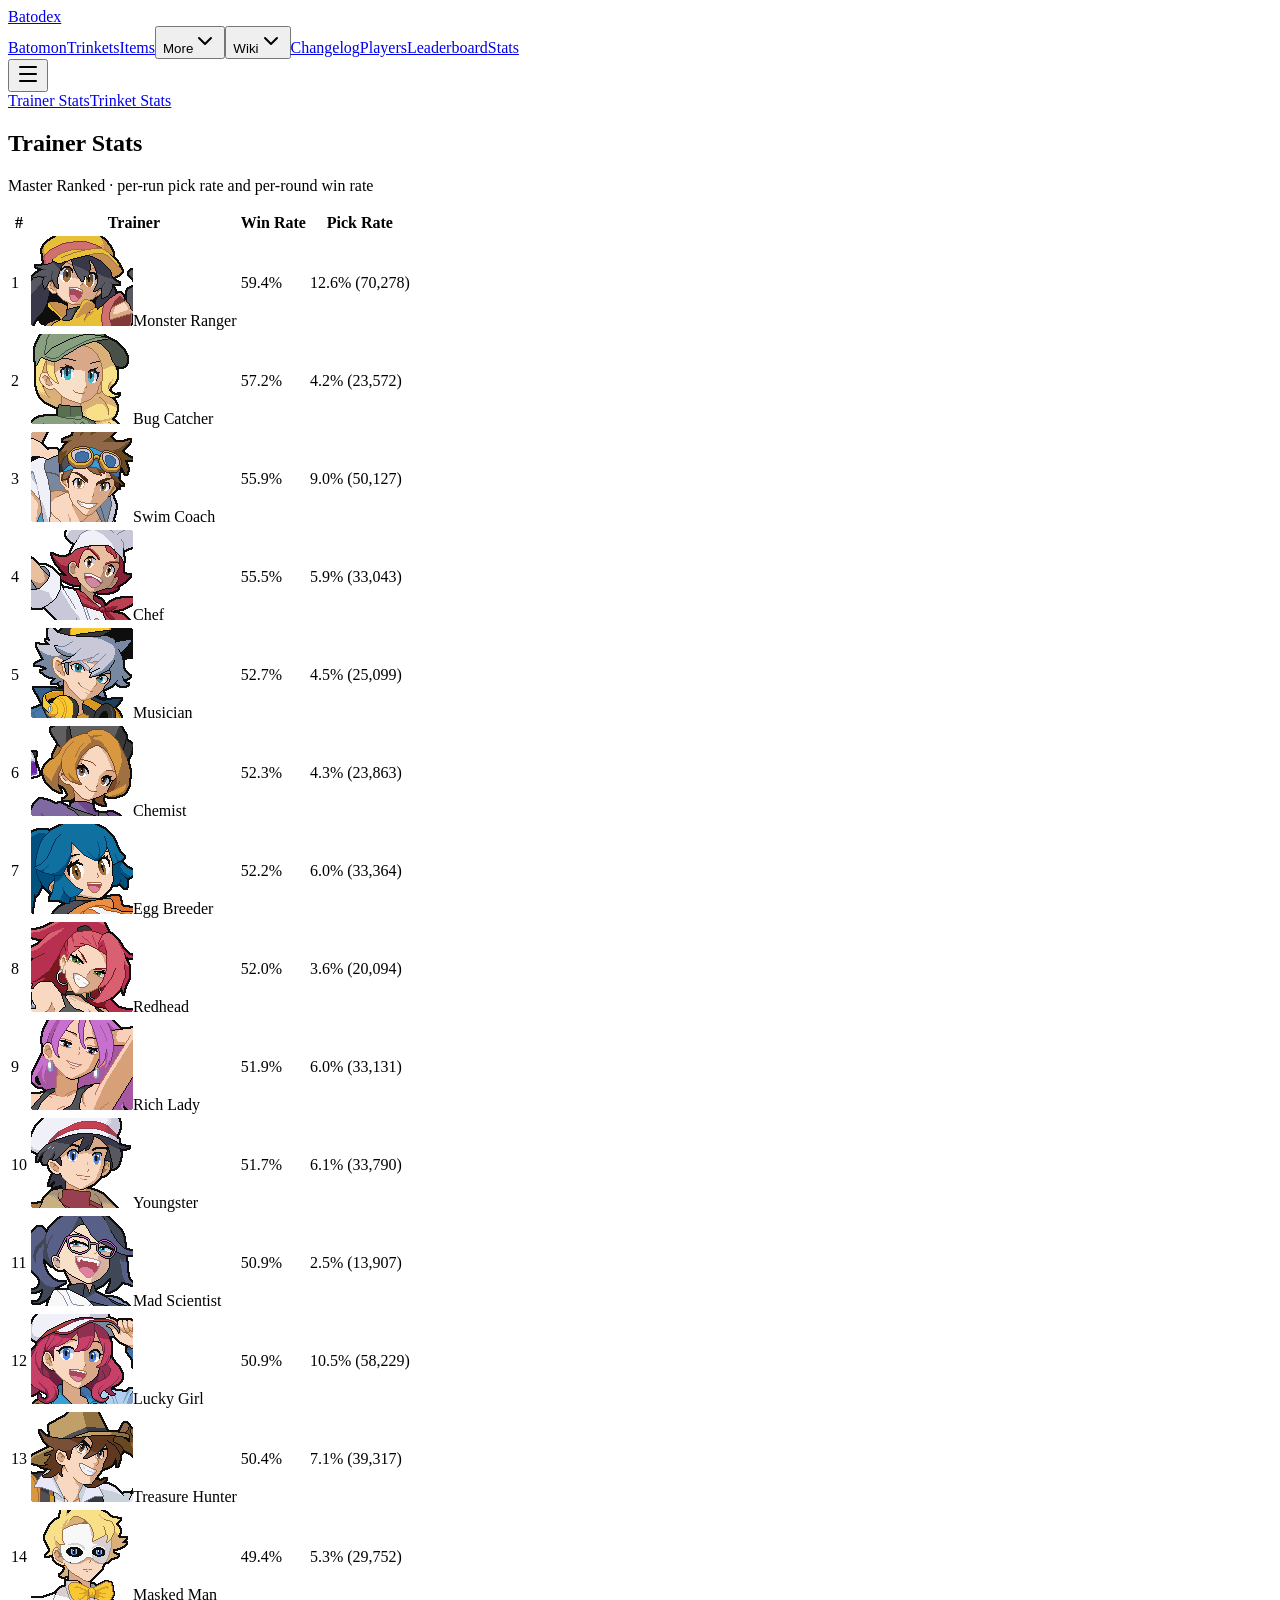
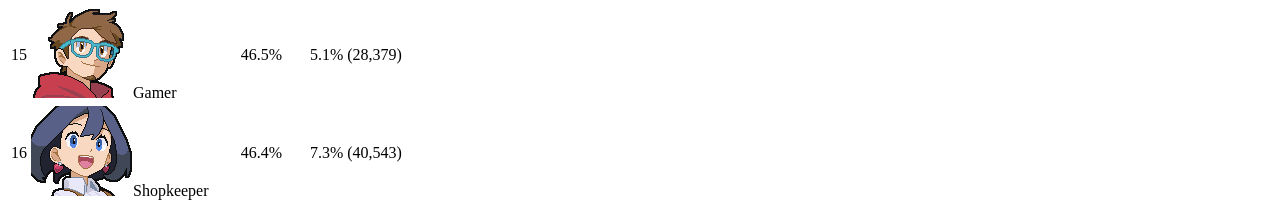
==== commit 0e89d830: "Update for game patch 0.8.5 Steam, v0.8.5. The sim change that matters: status damage into shields i" ====
--- a/tools/page_stats.html
+++ b/tools/page_stats.html
@@ -1,2 +1,2 @@
-<!DOCTYPE html><html data-dpl-id="dpl_CGz9MVFz9CP83HX2WnRvFNB7UBRc" lang="en" class="dark inter_dd475d0c-module__9A3jha__variable inter_e09f7b65-module__MoYl_W__variable inter_e2d0fb6f-module__9T39lW__variable"><head><meta charSet="utf-8"/><meta name="viewport" content="width=device-width, initial-scale=1"/><link rel="preload" href="/_next/static/media/83afe278b6a6bb3c-s.p.2bn3s6zvc0dyp.woff2?dpl=dpl_CGz9MVFz9CP83HX2WnRvFNB7UBRc" as="font" crossorigin="" type="font/woff2"/><link rel="stylesheet" href="/_next/static/chunks/26e5fc88ilnvc.css?dpl=dpl_CGz9MVFz9CP83HX2WnRvFNB7UBRc" data-precedence="next"/><link rel="stylesheet" href="/_next/static/chunks/1-f4-osae0pki.css?dpl=dpl_CGz9MVFz9CP83HX2WnRvFNB7UBRc" data-precedence="next"/><link rel="preload" as="script" fetchPriority="low" href="/_next/static/chunks/10qk6v6416kh8.js?dpl=dpl_CGz9MVFz9CP83HX2WnRvFNB7UBRc"/><script src="/_next/static/chunks/27jktro2p5rq9.js?dpl=dpl_CGz9MVFz9CP83HX2WnRvFNB7UBRc" async=""></script><script src="/_next/static/chunks/12iklmozhg-z1.js?dpl=dpl_CGz9MVFz9CP83HX2WnRvFNB7UBRc" async=""></script><script src="/_next/static/chunks/1lla7pcicnp8l.js?dpl=dpl_CGz9MVFz9CP83HX2WnRvFNB7UBRc" async=""></script><script src="/_next/static/chunks/turbopack-3jwflguimj2rt.js?dpl=dpl_CGz9MVFz9CP83HX2WnRvFNB7UBRc" async=""></script><script src="/_next/static/chunks/1ohngwm683bnh.js?dpl=dpl_CGz9MVFz9CP83HX2WnRvFNB7UBRc" async=""></script><script src="/_next/static/chunks/1_o7bs94gze7f.js?dpl=dpl_CGz9MVFz9CP83HX2WnRvFNB7UBRc" async=""></script><script src="/_next/static/chunks/2z4cpjms-p2t4.js?dpl=dpl_CGz9MVFz9CP83HX2WnRvFNB7UBRc" async=""></script><script src="/_next/static/chunks/3tieo8azsvtdr.js?dpl=dpl_CGz9MVFz9CP83HX2WnRvFNB7UBRc" async=""></script><script src="/_next/static/chunks/3nu7u-aajjmbi.js?dpl=dpl_CGz9MVFz9CP83HX2WnRvFNB7UBRc" async=""></script><script src="/_next/static/chunks/25h7ixyg1fjxe.js?dpl=dpl_CGz9MVFz9CP83HX2WnRvFNB7UBRc" async=""></script><script src="/_next/static/chunks/0pjbd9im5dty1.js?dpl=dpl_CGz9MVFz9CP83HX2WnRvFNB7UBRc" async=""></script><script src="/_next/static/chunks/05-c3ty_6dwfk.js?dpl=dpl_CGz9MVFz9CP83HX2WnRvFNB7UBRc" async=""></script><script src="/_next/static/chunks/14mrh2-p_w84d.js?dpl=dpl_CGz9MVFz9CP83HX2WnRvFNB7UBRc" async=""></script><script src="/_next/static/chunks/15bnd7skr1-ck.js?dpl=dpl_CGz9MVFz9CP83HX2WnRvFNB7UBRc" async=""></script><script src="/_next/static/chunks/30pyd7k9b03vs.js?dpl=dpl_CGz9MVFz9CP83HX2WnRvFNB7UBRc" async=""></script><script src="/_next/static/chunks/136gn9jvl0gup.js?dpl=dpl_CGz9MVFz9CP83HX2WnRvFNB7UBRc" async=""></script><meta name="next-size-adjust" content=""/><meta name="theme-color" content="#15151a"/><title>Trainer Stats - Batodex</title><meta name="description" content="Master-tier trainer pick and win rates in Batomon Showdown."/><meta name="application-name" content="Batodex"/><link rel="manifest" href="/manifest.webmanifest"/><link rel="canonical" href="https://batodex.com"/><meta property="og:title" content="Batodex - Batomon Showdown database"/><meta property="og:description" content="Browse Batomon Showdown monsters, trinkets, items, trainers and events."/><meta property="og:url" content="https://batodex.com"/><meta property="og:site_name" content="Batodex"/><meta property="og:image" content="https://batodex.com/opengraph-image?6bdfcc9ee4d3aa3c"/><meta property="og:image:type" content="image/png"/><meta property="og:image:width" content="1200"/><meta property="og:image:height" content="630"/><meta property="og:image:alt" content="Batodex - Batomon Showdown database"/><meta property="og:type" content="website"/><meta name="twitter:card" content="summary_large_image"/><meta name="twitter:title" content="Batodex - Batomon Showdown database"/><meta name="twitter:description" content="Browse Batomon Showdown monsters, trinkets, items, trainers and events."/><meta name="twitter:image" content="https://batodex.com/opengraph-image?6bdfcc9ee4d3aa3c"/><meta name="twitter:image:alt" content="Batodex - Batomon Showdown database"/><meta name="twitter:image:type" content="image/png"/><meta name="twitter:image:width" content="1200"/><meta name="twitter:image:height" content="630"/><link rel="icon" href="/icon?5b187bd25971ab91" type="image/png" sizes="32x32"/><script src="/_next/static/chunks/0cz1d0mv5g_q7.js?dpl=dpl_CGz9MVFz9CP83HX2WnRvFNB7UBRc" noModule=""></script></head><body class="min-h-dvh antialiased"><div hidden=""><!--$--><!--/$--></div><div class="mx-auto flex max-w-6xl flex-col gap-4 overflow-x-clip px-4 pb-4"><nav class="sticky top-0 z-30 border-b border-neutral-800 bg-background pt-4 pb-3"><div class="flex items-center gap-x-5"><a class="mr-1 text-lg font-black uppercase tracking-widest text-amber-400" href="/">Batodex</a><div class="hidden flex-1 flex-wrap items-center gap-x-5 gap-y-2 min-[900px]:flex"><a class="font-medium transition-colors text-sm text-neutral-400 hover:text-neutral-100" href="/">Batomon</a><a class="font-medium transition-colors text-sm text-neutral-400 hover:text-neutral-100" href="/trinkets">Trinkets</a><a class="font-medium transition-colors text-sm text-neutral-400 hover:text-neutral-100" href="/items">Items</a><button type="button" tabindex="0" aria-haspopup="menu" id="base-ui-_R_3abb_" data-slot="menu-trigger" class="inline-flex items-center gap-0.5 text-sm font-medium outline-none transition-colors text-neutral-400 hover:text-neutral-100">More<svg xmlns="http://www.w3.org/2000/svg" width="24" height="24" viewBox="0 0 24 24" fill="none" stroke="currentColor" stroke-width="2" stroke-linecap="round" stroke-linejoin="round" class="lucide lucide-chevron-down size-3.5 opacity-70" aria-hidden="true"><path d="m6 9 6 6 6-6"></path></svg></button><button type="button" tabindex="0" aria-haspopup="menu" id="base-ui-_R_3ebb_" data-slot="menu-trigger" class="inline-flex items-center gap-0.5 text-sm font-medium outline-none transition-colors text-neutral-400 hover:text-neutral-100">Wiki<svg xmlns="http://www.w3.org/2000/svg" width="24" height="24" viewBox="0 0 24 24" fill="none" stroke="currentColor" stroke-width="2" stroke-linecap="round" stroke-linejoin="round" class="lucide lucide-chevron-down size-3.5 opacity-70" aria-hidden="true"><path d="m6 9 6 6 6-6"></path></svg></button><span class="ml-auto flex items-center gap-x-5"><a class="font-medium transition-colors text-sm text-neutral-400 hover:text-neutral-100" href="/changelog">Changelog</a><a class="font-medium transition-colors text-sm text-neutral-400 hover:text-neutral-100" href="/players">Players</a><a class="font-medium transition-colors text-sm text-neutral-400 hover:text-neutral-100" href="/leaderboard">Leaderboard</a><a aria-current="page" class="font-medium transition-colors text-sm text-amber-400 underline decoration-amber-400 decoration-2 underline-offset-8" href="/stats">Stats</a></span></div><button type="button" class="relative inline-flex shrink-0 cursor-pointer items-center justify-center gap-2 whitespace-nowrap rounded-lg border font-medium text-base outline-none transition-shadow before:pointer-events-none before:absolute before:inset-0 before:rounded-[calc(var(--radius-lg)-1px)] pointer-coarse:after:absolute pointer-coarse:after:size-full pointer-coarse:after:min-h-11 pointer-coarse:after:min-w-11 focus-visible:ring-2 focus-visible:ring-ring focus-visible:ring-offset-1 focus-visible:ring-offset-background disabled:pointer-events-none disabled:opacity-64 data-loading:select-none data-loading:text-transparent sm:text-sm [&amp;_svg:not([class*=&#x27;opacity-&#x27;])]:opacity-80 [&amp;_svg:not([class*=&#x27;size-&#x27;])]:size-4.5 sm:[&amp;_svg:not([class*=&#x27;size-&#x27;])]:size-4 [&amp;_svg]:pointer-events-none [&amp;_svg]:-mx-0.5 [&amp;_svg]:shrink-0 size-9 sm:size-8 border-transparent text-foreground hover:bg-accent data-pressed:bg-accent *:data-[slot=button-loading-indicator]:text-foreground ml-auto min-[900px]:hidden" data-slot="drawer-trigger" aria-label="Open navigation menu" tabindex="0" data-base-ui-click-trigger="" id="base-ui-_R_6nbb_" aria-haspopup="dialog" aria-expanded="false"><svg xmlns="http://www.w3.org/2000/svg" width="24" height="24" viewBox="0 0 24 24" fill="none" stroke="currentColor" stroke-width="2" stroke-linecap="round" stroke-linejoin="round" class="lucide lucide-menu" aria-hidden="true"><path d="M4 5h16"></path><path d="M4 12h16"></path><path d="M4 19h16"></path></svg></button></div></nav><main class="flex flex-col gap-4 md:flex-row md:items-start"><nav class="flex shrink-0 gap-2 overflow-x-auto overflow-y-hidden md:w-48 md:flex-col md:overflow-visible"><a class="relative inline-flex shrink-0 cursor-pointer items-center gap-2 rounded-lg border text-base outline-none transition-shadow before:pointer-events-none before:absolute before:inset-0 before:rounded-[calc(var(--radius-lg)-1px)] pointer-coarse:after:absolute pointer-coarse:after:size-full pointer-coarse:after:min-h-11 pointer-coarse:after:min-w-11 focus-visible:ring-2 focus-visible:ring-ring focus-visible:ring-offset-1 focus-visible:ring-offset-background disabled:pointer-events-none disabled:opacity-64 data-loading:select-none data-loading:text-transparent sm:text-sm [&amp;_svg:not([class*=&#x27;opacity-&#x27;])]:opacity-80 [&amp;_svg:not([class*=&#x27;size-&#x27;])]:size-4.5 sm:[&amp;_svg:not([class*=&#x27;size-&#x27;])]:size-4 [&amp;_svg]:pointer-events-none [&amp;_svg]:-mx-0.5 [&amp;_svg]:shrink-0 h-9 px-[calc(--spacing(3)-1px)] sm:h-8 border-transparent data-pressed:bg-accent *:data-[slot=button-loading-indicator]:text-foreground justify-start whitespace-nowrap font-semibold bg-amber-400/10 text-amber-400 hover:bg-amber-400/10" data-slot="button" href="/stats">Trainer Stats</a><a class="relative inline-flex shrink-0 cursor-pointer items-center gap-2 rounded-lg border text-base outline-none transition-shadow before:pointer-events-none before:absolute before:inset-0 before:rounded-[calc(var(--radius-lg)-1px)] pointer-coarse:after:absolute pointer-coarse:after:size-full pointer-coarse:after:min-h-11 pointer-coarse:after:min-w-11 focus-visible:ring-2 focus-visible:ring-ring focus-visible:ring-offset-1 focus-visible:ring-offset-background disabled:pointer-events-none disabled:opacity-64 data-loading:select-none data-loading:text-transparent sm:text-sm [&amp;_svg:not([class*=&#x27;opacity-&#x27;])]:opacity-80 [&amp;_svg:not([class*=&#x27;size-&#x27;])]:size-4.5 sm:[&amp;_svg:not([class*=&#x27;size-&#x27;])]:size-4 [&amp;_svg]:pointer-events-none [&amp;_svg]:-mx-0.5 [&amp;_svg]:shrink-0 h-9 px-[calc(--spacing(3)-1px)] sm:h-8 border-transparent hover:bg-accent data-pressed:bg-accent *:data-[slot=button-loading-indicator]:text-foreground justify-start whitespace-nowrap font-semibold text-neutral-400" data-slot="button" href="/stats/trinkets">Trinket Stats</a></nav><section class="flex min-w-0 flex-1 flex-col gap-3"><h2 class="text-lg font-black uppercase tracking-widest text-amber-400">Trainer Stats</h2><p class="text-xs text-neutral-500">Master Ranked · per-run pick rate and per-round win rate</p><!--$?--><template id="B:0"></template><div class="relative w-full overflow-x-auto" data-slot="table-container" data-variant="card"><table class="w-full caption-bottom in-data-[variant=card]:border-separate in-data-[variant=card]:border-spacing-0 text-sm" data-slot="table"><tbody class="relative in-data-[variant=card]:rounded-xl in-data-[variant=card]:shadow-xs/5 before:pointer-events-none before:absolute before:inset-px not-in-data-[variant=card]:before:hidden before:rounded-[calc(var(--radius-xl)-1px)] before:shadow-[0_1px_--theme(--color-black/4%)] dark:before:shadow-[0_-1px_--theme(--color-white/8%)] [&amp;_tr:last-child]:border-0 in-data-[variant=card]:*:[tr]:border-0 in-data-[variant=card]:*:[tr]:*:[td]:border-b in-data-[variant=card]:*:[tr]:*:[td]:bg-card in-data-[variant=card]:*:[tr]:first:*:[td]:first:rounded-ss-xl in-data-[variant=card]:*:[tr]:*:[td]:first:border-s in-data-[variant=card]:*:[tr]:first:*:[td]:border-t in-data-[variant=card]:*:[tr]:last:*:[td]:last:rounded-ee-xl in-data-[variant=card]:*:[tr]:*:[td]:last:border-e in-data-[variant=card]:*:[tr]:first:*:[td]:last:rounded-se-xl in-data-[variant=card]:*:[tr]:last:*:[td]:first:rounded-es-xl in-data-[variant=card]:*:[tr]:hover:*:[td]:bg-[color-mix(in_srgb,var(--card),var(--color-black)_2%)] in-data-[variant=card]:*:[tr]:data-[state=selected]:*:[td]:bg-[color-mix(in_srgb,var(--card),var(--color-black)_4%)] dark:in-data-[variant=card]:*:[tr]:data-[state=selected]:*:[td]:bg-[color-mix(in_srgb,var(--card),var(--color-white)_4%)] dark:in-data-[variant=card]:*:[tr]:hover:*:[td]:bg-[color-mix(in_srgb,var(--card),var(--color-white)_2%)]" data-slot="table-body"><tr class="relative border-b not-in-data-[variant=card]:hover:bg-[color-mix(in_srgb,var(--background),var(--color-black)_2%)] not-in-data-[variant=card]:data-[state=selected]:bg-[color-mix(in_srgb,var(--background),var(--color-black)_4%)] dark:not-in-data-[variant=card]:data-[state=selected]:bg-[color-mix(in_srgb,var(--background),var(--color-white)_4%)] dark:not-in-data-[variant=card]:hover:bg-[color-mix(in_srgb,var(--background),var(--color-white)_2%)]" data-slot="table-row"><td class="whitespace-nowrap bg-clip-padding p-2.5 in-data-[slot=table-footer]:py-3.5 align-middle leading-none in-data-[variant=card]:first:ps-[calc(--spacing(2.5)-1px)] in-data-[variant=card]:last:pe-[calc(--spacing(2.5)-1px)] has-[[role=checkbox]]:w-px last:has-[[role=checkbox]]:ps-0 first:has-[[role=checkbox]]:pe-0" data-slot="table-cell"><div class="animate-skeleton rounded-sm [--skeleton-highlight:--alpha(var(--color-white)/64%)] [background:linear-gradient(120deg,transparent_40%,var(--skeleton-highlight),transparent_60%)_var(--color-muted)_0_0/200%_100%_fixed] dark:[--skeleton-highlight:--alpha(var(--color-white)/4%)] h-3 w-full" data-slot="skeleton"></div></td><td class="whitespace-nowrap bg-clip-padding p-2.5 in-data-[slot=table-footer]:py-3.5 align-middle leading-none in-data-[variant=card]:first:ps-[calc(--spacing(2.5)-1px)] in-data-[variant=card]:last:pe-[calc(--spacing(2.5)-1px)] has-[[role=checkbox]]:w-px last:has-[[role=checkbox]]:ps-0 first:has-[[role=checkbox]]:pe-0" data-slot="table-cell"><div class="animate-skeleton rounded-sm [--skeleton-highlight:--alpha(var(--color-white)/64%)] [background:linear-gradient(120deg,transparent_40%,var(--skeleton-highlight),transparent_60%)_var(--color-muted)_0_0/200%_100%_fixed] dark:[--skeleton-highlight:--alpha(var(--color-white)/4%)] h-3 w-full" data-slot="skeleton"></div></td><td class="whitespace-nowrap bg-clip-padding p-2.5 in-data-[slot=table-footer]:py-3.5 align-middle leading-none in-data-[variant=card]:first:ps-[calc(--spacing(2.5)-1px)] in-data-[variant=card]:last:pe-[calc(--spacing(2.5)-1px)] has-[[role=checkbox]]:w-px last:has-[[role=checkbox]]:ps-0 first:has-[[role=checkbox]]:pe-0" data-slot="table-cell"><div class="animate-skeleton rounded-sm [--skeleton-highlight:--alpha(var(--color-white)/64%)] [background:linear-gradient(120deg,transparent_40%,var(--skeleton-highlight),transparent_60%)_var(--color-muted)_0_0/200%_100%_fixed] dark:[--skeleton-highlight:--alpha(var(--color-white)/4%)] h-3 w-full" data-slot="skeleton"></div></td><td class="whitespace-nowrap bg-clip-padding p-2.5 in-data-[slot=table-footer]:py-3.5 align-middle leading-none in-data-[variant=card]:first:ps-[calc(--spacing(2.5)-1px)] in-data-[variant=card]:last:pe-[calc(--spacing(2.5)-1px)] has-[[role=checkbox]]:w-px last:has-[[role=checkbox]]:ps-0 first:has-[[role=checkbox]]:pe-0" data-slot="table-cell"><div class="animate-skeleton rounded-sm [--skeleton-highlight:--alpha(var(--color-white)/64%)] [background:linear-gradient(120deg,transparent_40%,var(--skeleton-highlight),transparent_60%)_var(--color-muted)_0_0/200%_100%_fixed] dark:[--skeleton-highlight:--alpha(var(--color-white)/4%)] h-3 w-full" data-slot="skeleton"></div></td></tr><tr class="relative border-b not-in-data-[variant=card]:hover:bg-[color-mix(in_srgb,var(--background),var(--color-black)_2%)] not-in-data-[variant=card]:data-[state=selected]:bg-[color-mix(in_srgb,var(--background),var(--color-black)_4%)] dark:not-in-data-[variant=card]:data-[state=selected]:bg-[color-mix(in_srgb,var(--background),var(--color-white)_4%)] dark:not-in-data-[variant=card]:hover:bg-[color-mix(in_srgb,var(--background),var(--color-white)_2%)]" data-slot="table-row"><td class="whitespace-nowrap bg-clip-padding p-2.5 in-data-[slot=table-footer]:py-3.5 align-middle leading-none in-data-[variant=card]:first:ps-[calc(--spacing(2.5)-1px)] in-data-[variant=card]:last:pe-[calc(--spacing(2.5)-1px)] has-[[role=checkbox]]:w-px last:has-[[role=checkbox]]:ps-0 first:has-[[role=checkbox]]:pe-0" data-slot="table-cell"><div class="animate-skeleton rounded-sm [--skeleton-highlight:--alpha(var(--color-white)/64%)] [background:linear-gradient(120deg,transparent_40%,var(--skeleton-highlight),transparent_60%)_var(--color-muted)_0_0/200%_100%_fixed] dark:[--skeleton-highlight:--alpha(var(--color-white)/4%)] h-3 w-full" data-slot="skeleton"></div></td><td class="whitespace-nowrap bg-clip-padding p-2.5 in-data-[slot=table-footer]:py-3.5 align-middle leading-none in-data-[variant=card]:first:ps-[calc(--spacing(2.5)-1px)] in-data-[variant=card]:last:pe-[calc(--spacing(2.5)-1px)] has-[[role=checkbox]]:w-px last:has-[[role=checkbox]]:ps-0 first:has-[[role=checkbox]]:pe-0" data-slot="table-cell"><div class="animate-skeleton rounded-sm [--skeleton-highlight:--alpha(var(--color-white)/64%)] [background:linear-gradient(120deg,transparent_40%,var(--skeleton-highlight),transparent_60%)_var(--color-muted)_0_0/200%_100%_fixed] dark:[--skeleton-highlight:--alpha(var(--color-white)/4%)] h-3 w-full" data-slot="skeleton"></div></td><td class="whitespace-nowrap bg-clip-padding p-2.5 in-data-[slot=table-footer]:py-3.5 align-middle leading-none in-data-[variant=card]:first:ps-[calc(--spacing(2.5)-1px)] in-data-[variant=card]:last:pe-[calc(--spacing(2.5)-1px)] has-[[role=checkbox]]:w-px last:has-[[role=checkbox]]:ps-0 first:has-[[role=checkbox]]:pe-0" data-slot="table-cell"><div class="animate-skeleton rounded-sm [--skeleton-highlight:--alpha(var(--color-white)/64%)] [background:linear-gradient(120deg,transparent_40%,var(--skeleton-highlight),transparent_60%)_var(--color-muted)_0_0/200%_100%_fixed] dark:[--skeleton-highlight:--alpha(var(--color-white)/4%)] h-3 w-full" data-slot="skeleton"></div></td><td class="whitespace-nowrap bg-clip-padding p-2.5 in-data-[slot=table-footer]:py-3.5 align-middle leading-none in-data-[variant=card]:first:ps-[calc(--spacing(2.5)-1px)] in-data-[variant=card]:last:pe-[calc(--spacing(2.5)-1px)] has-[[role=checkbox]]:w-px last:has-[[role=checkbox]]:ps-0 first:has-[[role=checkbox]]:pe-0" data-slot="table-cell"><div class="animate-skeleton rounded-sm [--skeleton-highlight:--alpha(var(--color-white)/64%)] [background:linear-gradient(120deg,transparent_40%,var(--skeleton-highlight),transparent_60%)_var(--color-muted)_0_0/200%_100%_fixed] dark:[--skeleton-highlight:--alpha(var(--color-white)/4%)] h-3 w-full" data-slot="skeleton"></div></td></tr><tr class="relative border-b not-in-data-[variant=card]:hover:bg-[color-mix(in_srgb,var(--background),var(--color-black)_2%)] not-in-data-[variant=card]:data-[state=selected]:bg-[color-mix(in_srgb,var(--background),var(--color-black)_4%)] dark:not-in-data-[variant=card]:data-[state=selected]:bg-[color-mix(in_srgb,var(--background),var(--color-white)_4%)] dark:not-in-data-[variant=card]:hover:bg-[color-mix(in_srgb,var(--background),var(--color-white)_2%)]" data-slot="table-row"><td class="whitespace-nowrap bg-clip-padding p-2.5 in-data-[slot=table-footer]:py-3.5 align-middle leading-none in-data-[variant=card]:first:ps-[calc(--spacing(2.5)-1px)] in-data-[variant=card]:last:pe-[calc(--spacing(2.5)-1px)] has-[[role=checkbox]]:w-px last:has-[[role=checkbox]]:ps-0 first:has-[[role=checkbox]]:pe-0" data-slot="table-cell"><div class="animate-skeleton rounded-sm [--skeleton-highlight:--alpha(var(--color-white)/64%)] [background:linear-gradient(120deg,transparent_40%,var(--skeleton-highlight),transparent_60%)_var(--color-muted)_0_0/200%_100%_fixed] dark:[--skeleton-highlight:--alpha(var(--color-white)/4%)] h-3 w-full" data-slot="skeleton"></div></td><td class="whitespace-nowrap bg-clip-padding p-2.5 in-data-[slot=table-footer]:py-3.5 align-middle leading-none in-data-[variant=card]:first:ps-[calc(--spacing(2.5)-1px)] in-data-[variant=card]:last:pe-[calc(--spacing(2.5)-1px)] has-[[role=checkbox]]:w-px last:has-[[role=checkbox]]:ps-0 first:has-[[role=checkbox]]:pe-0" data-slot="table-cell"><div class="animate-skeleton rounded-sm [--skeleton-highlight:--alpha(var(--color-white)/64%)] [background:linear-gradient(120deg,transparent_40%,var(--skeleton-highlight),transparent_60%)_var(--color-muted)_0_0/200%_100%_fixed] dark:[--skeleton-highlight:--alpha(var(--color-white)/4%)] h-3 w-full" data-slot="skeleton"></div></td><td class="whitespace-nowrap bg-clip-padding p-2.5 in-data-[slot=table-footer]:py-3.5 align-middle leading-none in-data-[variant=card]:first:ps-[calc(--spacing(2.5)-1px)] in-data-[variant=card]:last:pe-[calc(--spacing(2.5)-1px)] has-[[role=checkbox]]:w-px last:has-[[role=checkbox]]:ps-0 first:has-[[role=checkbox]]:pe-0" data-slot="table-cell"><div class="animate-skeleton rounded-sm [--skeleton-highlight:--alpha(var(--color-white)/64%)] [background:linear-gradient(120deg,transparent_40%,var(--skeleton-highlight),transparent_60%)_var(--color-muted)_0_0/200%_100%_fixed] dark:[--skeleton-highlight:--alpha(var(--color-white)/4%)] h-3 w-full" data-slot="skeleton"></div></td><td class="whitespace-nowrap bg-clip-padding p-2.5 in-data-[slot=table-footer]:py-3.5 align-middle leading-none in-data-[variant=card]:first:ps-[calc(--spacing(2.5)-1px)] in-data-[variant=card]:last:pe-[calc(--spacing(2.5)-1px)] has-[[role=checkbox]]:w-px last:has-[[role=checkbox]]:ps-0 first:has-[[role=checkbox]]:pe-0" data-slot="table-cell"><div class="animate-skeleton rounded-sm [--skeleton-highlight:--alpha(var(--color-white)/64%)] [background:linear-gradient(120deg,transparent_40%,var(--skeleton-highlight),transparent_60%)_var(--color-muted)_0_0/200%_100%_fixed] dark:[--skeleton-highlight:--alpha(var(--color-white)/4%)] h-3 w-full" data-slot="skeleton"></div></td></tr><tr class="relative border-b not-in-data-[variant=card]:hover:bg-[color-mix(in_srgb,var(--background),var(--color-black)_2%)] not-in-data-[variant=card]:data-[state=selected]:bg-[color-mix(in_srgb,var(--background),var(--color-black)_4%)] dark:not-in-data-[variant=card]:data-[state=selected]:bg-[color-mix(in_srgb,var(--background),var(--color-white)_4%)] dark:not-in-data-[variant=card]:hover:bg-[color-mix(in_srgb,var(--background),var(--color-white)_2%)]" data-slot="table-row"><td class="whitespace-nowrap bg-clip-padding p-2.5 in-data-[slot=table-footer]:py-3.5 align-middle leading-none in-data-[variant=card]:first:ps-[calc(--spacing(2.5)-1px)] in-data-[variant=card]:last:pe-[calc(--spacing(2.5)-1px)] has-[[role=checkbox]]:w-px last:has-[[role=checkbox]]:ps-0 first:has-[[role=checkbox]]:pe-0" data-slot="table-cell"><div class="animate-skeleton rounded-sm [--skeleton-highlight:--alpha(var(--color-white)/64%)] [background:linear-gradient(120deg,transparent_40%,var(--skeleton-highlight),transparent_60%)_var(--color-muted)_0_0/200%_100%_fixed] dark:[--skeleton-highlight:--alpha(var(--color-white)/4%)] h-3 w-full" data-slot="skeleton"></div></td><td class="whitespace-nowrap bg-clip-padding p-2.5 in-data-[slot=table-footer]:py-3.5 align-middle leading-none in-data-[variant=card]:first:ps-[calc(--spacing(2.5)-1px)] in-data-[variant=card]:last:pe-[calc(--spacing(2.5)-1px)] has-[[role=checkbox]]:w-px last:has-[[role=checkbox]]:ps-0 first:has-[[role=checkbox]]:pe-0" data-slot="table-cell"><div class="animate-skeleton rounded-sm [--skeleton-highlight:--alpha(var(--color-white)/64%)] [background:linear-gradient(120deg,transparent_40%,var(--skeleton-highlight),transparent_60%)_var(--color-muted)_0_0/200%_100%_fixed] dark:[--skeleton-highlight:--alpha(var(--color-white)/4%)] h-3 w-full" data-slot="skeleton"></div></td><td class="whitespace-nowrap bg-clip-padding p-2.5 in-data-[slot=table-footer]:py-3.5 align-middle leading-none in-data-[variant=card]:first:ps-[calc(--spacing(2.5)-1px)] in-data-[variant=card]:last:pe-[calc(--spacing(2.5)-1px)] has-[[role=checkbox]]:w-px last:has-[[role=checkbox]]:ps-0 first:has-[[role=checkbox]]:pe-0" data-slot="table-cell"><div class="animate-skeleton rounded-sm [--skeleton-highlight:--alpha(var(--color-white)/64%)] [background:linear-gradient(120deg,transparent_40%,var(--skeleton-highlight),transparent_60%)_var(--color-muted)_0_0/200%_100%_fixed] dark:[--skeleton-highlight:--alpha(var(--color-white)/4%)] h-3 w-full" data-slot="skeleton"></div></td><td class="whitespace-nowrap bg-clip-padding p-2.5 in-data-[slot=table-footer]:py-3.5 align-middle leading-none in-data-[variant=card]:first:ps-[calc(--spacing(2.5)-1px)] in-data-[variant=card]:last:pe-[calc(--spacing(2.5)-1px)] has-[[role=checkbox]]:w-px last:has-[[role=checkbox]]:ps-0 first:has-[[role=checkbox]]:pe-0" data-slot="table-cell"><div class="animate-skeleton rounded-sm [--skeleton-highlight:--alpha(var(--color-white)/64%)] [background:linear-gradient(120deg,transparent_40%,var(--skeleton-highlight),transparent_60%)_var(--color-muted)_0_0/200%_100%_fixed] dark:[--skeleton-highlight:--alpha(var(--color-white)/4%)] h-3 w-full" data-slot="skeleton"></div></td></tr><tr class="relative border-b not-in-data-[variant=card]:hover:bg-[color-mix(in_srgb,var(--background),var(--color-black)_2%)] not-in-data-[variant=card]:data-[state=selected]:bg-[color-mix(in_srgb,var(--background),var(--color-black)_4%)] dark:not-in-data-[variant=card]:data-[state=selected]:bg-[color-mix(in_srgb,var(--background),var(--color-white)_4%)] dark:not-in-data-[variant=card]:hover:bg-[color-mix(in_srgb,var(--background),var(--color-white)_2%)]" data-slot="table-row"><td class="whitespace-nowrap bg-clip-padding p-2.5 in-data-[slot=table-footer]:py-3.5 align-middle leading-none in-data-[variant=card]:first:ps-[calc(--spacing(2.5)-1px)] in-data-[variant=card]:last:pe-[calc(--spacing(2.5)-1px)] has-[[role=checkbox]]:w-px last:has-[[role=checkbox]]:ps-0 first:has-[[role=checkbox]]:pe-0" data-slot="table-cell"><div class="animate-skeleton rounded-sm [--skeleton-highlight:--alpha(var(--color-white)/64%)] [background:linear-gradient(120deg,transparent_40%,var(--skeleton-highlight),transparent_60%)_var(--color-muted)_0_0/200%_100%_fixed] dark:[--skeleton-highlight:--alpha(var(--color-white)/4%)] h-3 w-full" data-slot="skeleton"></div></td><td class="whitespace-nowrap bg-clip-padding p-2.5 in-data-[slot=table-footer]:py-3.5 align-middle leading-none in-data-[variant=card]:first:ps-[calc(--spacing(2.5)-1px)] in-data-[variant=card]:last:pe-[calc(--spacing(2.5)-1px)] has-[[role=checkbox]]:w-px last:has-[[role=checkbox]]:ps-0 first:has-[[role=checkbox]]:pe-0" data-slot="table-cell"><div class="animate-skeleton rounded-sm [--skeleton-highlight:--alpha(var(--color-white)/64%)] [background:linear-gradient(120deg,transparent_40%,var(--skeleton-highlight),transparent_60%)_var(--color-muted)_0_0/200%_100%_fixed] dark:[--skeleton-highlight:--alpha(var(--color-white)/4%)] h-3 w-full" data-slot="skeleton"></div></td><td class="whitespace-nowrap bg-clip-padding p-2.5 in-data-[slot=table-footer]:py-3.5 align-middle leading-none in-data-[variant=card]:first:ps-[calc(--spacing(2.5)-1px)] in-data-[variant=card]:last:pe-[calc(--spacing(2.5)-1px)] has-[[role=checkbox]]:w-px last:has-[[role=checkbox]]:ps-0 first:has-[[role=checkbox]]:pe-0" data-slot="table-cell"><div class="animate-skeleton rounded-sm [--skeleton-highlight:--alpha(var(--color-white)/64%)] [background:linear-gradient(120deg,transparent_40%,var(--skeleton-highlight),transparent_60%)_var(--color-muted)_0_0/200%_100%_fixed] dark:[--skeleton-highlight:--alpha(var(--color-white)/4%)] h-3 w-full" data-slot="skeleton"></div></td><td class="whitespace-nowrap bg-clip-padding p-2.5 in-data-[slot=table-footer]:py-3.5 align-middle leading-none in-data-[variant=card]:first:ps-[calc(--spacing(2.5)-1px)] in-data-[variant=card]:last:pe-[calc(--spacing(2.5)-1px)] has-[[role=checkbox]]:w-px last:has-[[role=checkbox]]:ps-0 first:has-[[role=checkbox]]:pe-0" data-slot="table-cell"><div class="animate-skeleton rounded-sm [--skeleton-highlight:--alpha(var(--color-white)/64%)] [background:linear-gradient(120deg,transparent_40%,var(--skeleton-highlight),transparent_60%)_var(--color-muted)_0_0/200%_100%_fixed] dark:[--skeleton-highlight:--alpha(var(--color-white)/4%)] h-3 w-full" data-slot="skeleton"></div></td></tr><tr class="relative border-b not-in-data-[variant=card]:hover:bg-[color-mix(in_srgb,var(--background),var(--color-black)_2%)] not-in-data-[variant=card]:data-[state=selected]:bg-[color-mix(in_srgb,var(--background),var(--color-black)_4%)] dark:not-in-data-[variant=card]:data-[state=selected]:bg-[color-mix(in_srgb,var(--background),var(--color-white)_4%)] dark:not-in-data-[variant=card]:hover:bg-[color-mix(in_srgb,var(--background),var(--color-white)_2%)]" data-slot="table-row"><td class="whitespace-nowrap bg-clip-padding p-2.5 in-data-[slot=table-footer]:py-3.5 align-middle leading-none in-data-[variant=card]:first:ps-[calc(--spacing(2.5)-1px)] in-data-[variant=card]:last:pe-[calc(--spacing(2.5)-1px)] has-[[role=checkbox]]:w-px last:has-[[role=checkbox]]:ps-0 first:has-[[role=checkbox]]:pe-0" data-slot="table-cell"><div class="animate-skeleton rounded-sm [--skeleton-highlight:--alpha(var(--color-white)/64%)] [background:linear-gradient(120deg,transparent_40%,var(--skeleton-highlight),transparent_60%)_var(--color-muted)_0_0/200%_100%_fixed] dark:[--skeleton-highlight:--alpha(var(--color-white)/4%)] h-3 w-full" data-slot="skeleton"></div></td><td class="whitespace-nowrap bg-clip-padding p-2.5 in-data-[slot=table-footer]:py-3.5 align-middle leading-none in-data-[variant=card]:first:ps-[calc(--spacing(2.5)-1px)] in-data-[variant=card]:last:pe-[calc(--spacing(2.5)-1px)] has-[[role=checkbox]]:w-px last:has-[[role=checkbox]]:ps-0 first:has-[[role=checkbox]]:pe-0" data-slot="table-cell"><div class="animate-skeleton rounded-sm [--skeleton-highlight:--alpha(var(--color-white)/64%)] [background:linear-gradient(120deg,transparent_40%,var(--skeleton-highlight),transparent_60%)_var(--color-muted)_0_0/200%_100%_fixed] dark:[--skeleton-highlight:--alpha(var(--color-white)/4%)] h-3 w-full" data-slot="skeleton"></div></td><td class="whitespace-nowrap bg-clip-padding p-2.5 in-data-[slot=table-footer]:py-3.5 align-middle leading-none in-data-[variant=card]:first:ps-[calc(--spacing(2.5)-1px)] in-data-[variant=card]:last:pe-[calc(--spacing(2.5)-1px)] has-[[role=checkbox]]:w-px last:has-[[role=checkbox]]:ps-0 first:has-[[role=checkbox]]:pe-0" data-slot="table-cell"><div class="animate-skeleton rounded-sm [--skeleton-highlight:--alpha(var(--color-white)/64%)] [background:linear-gradient(120deg,transparent_40%,var(--skeleton-highlight),transparent_60%)_var(--color-muted)_0_0/200%_100%_fixed] dark:[--skeleton-highlight:--alpha(var(--color-white)/4%)] h-3 w-full" data-slot="skeleton"></div></td><td class="whitespace-nowrap bg-clip-padding p-2.5 in-data-[slot=table-footer]:py-3.5 align-middle leading-none in-data-[variant=card]:first:ps-[calc(--spacing(2.5)-1px)] in-data-[variant=card]:last:pe-[calc(--spacing(2.5)-1px)] has-[[role=checkbox]]:w-px last:has-[[role=checkbox]]:ps-0 first:has-[[role=checkbox]]:pe-0" data-slot="table-cell"><div class="animate-skeleton rounded-sm [--skeleton-highlight:--alpha(var(--color-white)/64%)] [background:linear-gradient(120deg,transparent_40%,var(--skeleton-highlight),transparent_60%)_var(--color-muted)_0_0/200%_100%_fixed] dark:[--skeleton-highlight:--alpha(var(--color-white)/4%)] h-3 w-full" data-slot="skeleton"></div></td></tr><tr class="relative border-b not-in-data-[variant=card]:hover:bg-[color-mix(in_srgb,var(--background),var(--color-black)_2%)] not-in-data-[variant=card]:data-[state=selected]:bg-[color-mix(in_srgb,var(--background),var(--color-black)_4%)] dark:not-in-data-[variant=card]:data-[state=selected]:bg-[color-mix(in_srgb,var(--background),var(--color-white)_4%)] dark:not-in-data-[variant=card]:hover:bg-[color-mix(in_srgb,var(--background),var(--color-white)_2%)]" data-slot="table-row"><td class="whitespace-nowrap bg-clip-padding p-2.5 in-data-[slot=table-footer]:py-3.5 align-middle leading-none in-data-[variant=card]:first:ps-[calc(--spacing(2.5)-1px)] in-data-[variant=card]:last:pe-[calc(--spacing(2.5)-1px)] has-[[role=checkbox]]:w-px last:has-[[role=checkbox]]:ps-0 first:has-[[role=checkbox]]:pe-0" data-slot="table-cell"><div class="animate-skeleton rounded-sm [--skeleton-highlight:--alpha(var(--color-white)/64%)] [background:linear-gradient(120deg,transparent_40%,var(--skeleton-highlight),transparent_60%)_var(--color-muted)_0_0/200%_100%_fixed] dark:[--skeleton-highlight:--alpha(var(--color-white)/4%)] h-3 w-full" data-slot="skeleton"></div></td><td class="whitespace-nowrap bg-clip-padding p-2.5 in-data-[slot=table-footer]:py-3.5 align-middle leading-none in-data-[variant=card]:first:ps-[calc(--spacing(2.5)-1px)] in-data-[variant=card]:last:pe-[calc(--spacing(2.5)-1px)] has-[[role=checkbox]]:w-px last:has-[[role=checkbox]]:ps-0 first:has-[[role=checkbox]]:pe-0" data-slot="table-cell"><div class="animate-skeleton rounded-sm [--skeleton-highlight:--alpha(var(--color-white)/64%)] [background:linear-gradient(120deg,transparent_40%,var(--skeleton-highlight),transparent_60%)_var(--color-muted)_0_0/200%_100%_fixed] dark:[--skeleton-highlight:--alpha(var(--color-white)/4%)] h-3 w-full" data-slot="skeleton"></div></td><td class="whitespace-nowrap bg-clip-padding p-2.5 in-data-[slot=table-footer]:py-3.5 align-middle leading-none in-data-[variant=card]:first:ps-[calc(--spacing(2.5)-1px)] in-data-[variant=card]:last:pe-[calc(--spacing(2.5)-1px)] has-[[role=checkbox]]:w-px last:has-[[role=checkbox]]:ps-0 first:has-[[role=checkbox]]:pe-0" data-slot="table-cell"><div class="animate-skeleton rounded-sm [--skeleton-highlight:--alpha(var(--color-white)/64%)] [background:linear-gradient(120deg,transparent_40%,var(--skeleton-highlight),transparent_60%)_var(--color-muted)_0_0/200%_100%_fixed] dark:[--skeleton-highlight:--alpha(var(--color-white)/4%)] h-3 w-full" data-slot="skeleton"></div></td><td class="whitespace-nowrap bg-clip-padding p-2.5 in-data-[slot=table-footer]:py-3.5 align-middle leading-none in-data-[variant=card]:first:ps-[calc(--spacing(2.5)-1px)] in-data-[variant=card]:last:pe-[calc(--spacing(2.5)-1px)] has-[[role=checkbox]]:w-px last:has-[[role=checkbox]]:ps-0 first:has-[[role=checkbox]]:pe-0" data-slot="table-cell"><div class="animate-skeleton rounded-sm [--skeleton-highlight:--alpha(var(--color-white)/64%)] [background:linear-gradient(120deg,transparent_40%,var(--skeleton-highlight),transparent_60%)_var(--color-muted)_0_0/200%_100%_fixed] dark:[--skeleton-highlight:--alpha(var(--color-white)/4%)] h-3 w-full" data-slot="skeleton"></div></td></tr><tr class="relative border-b not-in-data-[variant=card]:hover:bg-[color-mix(in_srgb,var(--background),var(--color-black)_2%)] not-in-data-[variant=card]:data-[state=selected]:bg-[color-mix(in_srgb,var(--background),var(--color-black)_4%)] dark:not-in-data-[variant=card]:data-[state=selected]:bg-[color-mix(in_srgb,var(--background),var(--color-white)_4%)] dark:not-in-data-[variant=card]:hover:bg-[color-mix(in_srgb,var(--background),var(--color-white)_2%)]" data-slot="table-row"><td class="whitespace-nowrap bg-clip-padding p-2.5 in-data-[slot=table-footer]:py-3.5 align-middle leading-none in-data-[variant=card]:first:ps-[calc(--spacing(2.5)-1px)] in-data-[variant=card]:last:pe-[calc(--spacing(2.5)-1px)] has-[[role=checkbox]]:w-px last:has-[[role=checkbox]]:ps-0 first:has-[[role=checkbox]]:pe-0" data-slot="table-cell"><div class="animate-skeleton rounded-sm [--skeleton-highlight:--alpha(var(--color-white)/64%)] [background:linear-gradient(120deg,transparent_40%,var(--skeleton-highlight),transparent_60%)_var(--color-muted)_0_0/200%_100%_fixed] dark:[--skeleton-highlight:--alpha(var(--color-white)/4%)] h-3 w-full" data-slot="skeleton"></div></td><td class="whitespace-nowrap bg-clip-padding p-2.5 in-data-[slot=table-footer]:py-3.5 align-middle leading-none in-data-[variant=card]:first:ps-[calc(--spacing(2.5)-1px)] in-data-[variant=card]:last:pe-[calc(--spacing(2.5)-1px)] has-[[role=checkbox]]:w-px last:has-[[role=checkbox]]:ps-0 first:has-[[role=checkbox]]:pe-0" data-slot="table-cell"><div class="animate-skeleton rounded-sm [--skeleton-highlight:--alpha(var(--color-white)/64%)] [background:linear-gradient(120deg,transparent_40%,var(--skeleton-highlight),transparent_60%)_var(--color-muted)_0_0/200%_100%_fixed] dark:[--skeleton-highlight:--alpha(var(--color-white)/4%)] h-3 w-full" data-slot="skeleton"></div></td><td class="whitespace-nowrap bg-clip-padding p-2.5 in-data-[slot=table-footer]:py-3.5 align-middle leading-none in-data-[variant=card]:first:ps-[calc(--spacing(2.5)-1px)] in-data-[variant=card]:last:pe-[calc(--spacing(2.5)-1px)] has-[[role=checkbox]]:w-px last:has-[[role=checkbox]]:ps-0 first:has-[[role=checkbox]]:pe-0" data-slot="table-cell"><div class="animate-skeleton rounded-sm [--skeleton-highlight:--alpha(var(--color-white)/64%)] [background:linear-gradient(120deg,transparent_40%,var(--skeleton-highlight),transparent_60%)_var(--color-muted)_0_0/200%_100%_fixed] dark:[--skeleton-highlight:--alpha(var(--color-white)/4%)] h-3 w-full" data-slot="skeleton"></div></td><td class="whitespace-nowrap bg-clip-padding p-2.5 in-data-[slot=table-footer]:py-3.5 align-middle leading-none in-data-[variant=card]:first:ps-[calc(--spacing(2.5)-1px)] in-data-[variant=card]:last:pe-[calc(--spacing(2.5)-1px)] has-[[role=checkbox]]:w-px last:has-[[role=checkbox]]:ps-0 first:has-[[role=checkbox]]:pe-0" data-slot="table-cell"><div class="animate-skeleton rounded-sm [--skeleton-highlight:--alpha(var(--color-white)/64%)] [background:linear-gradient(120deg,transparent_40%,var(--skeleton-highlight),transparent_60%)_var(--color-muted)_0_0/200%_100%_fixed] dark:[--skeleton-highlight:--alpha(var(--color-white)/4%)] h-3 w-full" data-slot="skeleton"></div></td></tr><tr class="relative border-b not-in-data-[variant=card]:hover:bg-[color-mix(in_srgb,var(--background),var(--color-black)_2%)] not-in-data-[variant=card]:data-[state=selected]:bg-[color-mix(in_srgb,var(--background),var(--color-black)_4%)] dark:not-in-data-[variant=card]:data-[state=selected]:bg-[color-mix(in_srgb,var(--background),var(--color-white)_4%)] dark:not-in-data-[variant=card]:hover:bg-[color-mix(in_srgb,var(--background),var(--color-white)_2%)]" data-slot="table-row"><td class="whitespace-nowrap bg-clip-padding p-2.5 in-data-[slot=table-footer]:py-3.5 align-middle leading-none in-data-[variant=card]:first:ps-[calc(--spacing(2.5)-1px)] in-data-[variant=card]:last:pe-[calc(--spacing(2.5)-1px)] has-[[role=checkbox]]:w-px last:has-[[role=checkbox]]:ps-0 first:has-[[role=checkbox]]:pe-0" data-slot="table-cell"><div class="animate-skeleton rounded-sm [--skeleton-highlight:--alpha(var(--color-white)/64%)] [background:linear-gradient(120deg,transparent_40%,var(--skeleton-highlight),transparent_60%)_var(--color-muted)_0_0/200%_100%_fixed] dark:[--skeleton-highlight:--alpha(var(--color-white)/4%)] h-3 w-full" data-slot="skeleton"></div></td><td class="whitespace-nowrap bg-clip-padding p-2.5 in-data-[slot=table-footer]:py-3.5 align-middle leading-none in-data-[variant=card]:first:ps-[calc(--spacing(2.5)-1px)] in-data-[variant=card]:last:pe-[calc(--spacing(2.5)-1px)] has-[[role=checkbox]]:w-px last:has-[[role=checkbox]]:ps-0 first:has-[[role=checkbox]]:pe-0" data-slot="table-cell"><div class="animate-skeleton rounded-sm [--skeleton-highlight:--alpha(var(--color-white)/64%)] [background:linear-gradient(120deg,transparent_40%,var(--skeleton-highlight),transparent_60%)_var(--color-muted)_0_0/200%_100%_fixed] dark:[--skeleton-highlight:--alpha(var(--color-white)/4%)] h-3 w-full" data-slot="skeleton"></div></td><td class="whitespace-nowrap bg-clip-padding p-2.5 in-data-[slot=table-footer]:py-3.5 align-middle leading-none in-data-[variant=card]:first:ps-[calc(--spacing(2.5)-1px)] in-data-[variant=card]:last:pe-[calc(--spacing(2.5)-1px)] has-[[role=checkbox]]:w-px last:has-[[role=checkbox]]:ps-0 first:has-[[role=checkbox]]:pe-0" data-slot="table-cell"><div class="animate-skeleton rounded-sm [--skeleton-highlight:--alpha(var(--color-white)/64%)] [background:linear-gradient(120deg,transparent_40%,var(--skeleton-highlight),transparent_60%)_var(--color-muted)_0_0/200%_100%_fixed] dark:[--skeleton-highlight:--alpha(var(--color-white)/4%)] h-3 w-full" data-slot="skeleton"></div></td><td class="whitespace-nowrap bg-clip-padding p-2.5 in-data-[slot=table-footer]:py-3.5 align-middle leading-none in-data-[variant=card]:first:ps-[calc(--spacing(2.5)-1px)] in-data-[variant=card]:last:pe-[calc(--spacing(2.5)-1px)] has-[[role=checkbox]]:w-px last:has-[[role=checkbox]]:ps-0 first:has-[[role=checkbox]]:pe-0" data-slot="table-cell"><div class="animate-skeleton rounded-sm [--skeleton-highlight:--alpha(var(--color-white)/64%)] [background:linear-gradient(120deg,transparent_40%,var(--skeleton-highlight),transparent_60%)_var(--color-muted)_0_0/200%_100%_fixed] dark:[--skeleton-highlight:--alpha(var(--color-white)/4%)] h-3 w-full" data-slot="skeleton"></div></td></tr><tr class="relative border-b not-in-data-[variant=card]:hover:bg-[color-mix(in_srgb,var(--background),var(--color-black)_2%)] not-in-data-[variant=card]:data-[state=selected]:bg-[color-mix(in_srgb,var(--background),var(--color-black)_4%)] dark:not-in-data-[variant=card]:data-[state=selected]:bg-[color-mix(in_srgb,var(--background),var(--color-white)_4%)] dark:not-in-data-[variant=card]:hover:bg-[color-mix(in_srgb,var(--background),var(--color-white)_2%)]" data-slot="table-row"><td class="whitespace-nowrap bg-clip-padding p-2.5 in-data-[slot=table-footer]:py-3.5 align-middle leading-none in-data-[variant=card]:first:ps-[calc(--spacing(2.5)-1px)] in-data-[variant=card]:last:pe-[calc(--spacing(2.5)-1px)] has-[[role=checkbox]]:w-px last:has-[[role=checkbox]]:ps-0 first:has-[[role=checkbox]]:pe-0" data-slot="table-cell"><div class="animate-skeleton rounded-sm [--skeleton-highlight:--alpha(var(--color-white)/64%)] [background:linear-gradient(120deg,transparent_40%,var(--skeleton-highlight),transparent_60%)_var(--color-muted)_0_0/200%_100%_fixed] dark:[--skeleton-highlight:--alpha(var(--color-white)/4%)] h-3 w-full" data-slot="skeleton"></div></td><td class="whitespace-nowrap bg-clip-padding p-2.5 in-data-[slot=table-footer]:py-3.5 align-middle leading-none in-data-[variant=card]:first:ps-[calc(--spacing(2.5)-1px)] in-data-[variant=card]:last:pe-[calc(--spacing(2.5)-1px)] has-[[role=checkbox]]:w-px last:has-[[role=checkbox]]:ps-0 first:has-[[role=checkbox]]:pe-0" data-slot="table-cell"><div class="animate-skeleton rounded-sm [--skeleton-highlight:--alpha(var(--color-white)/64%)] [background:linear-gradient(120deg,transparent_40%,var(--skeleton-highlight),transparent_60%)_var(--color-muted)_0_0/200%_100%_fixed] dark:[--skeleton-highlight:--alpha(var(--color-white)/4%)] h-3 w-full" data-slot="skeleton"></div></td><td class="whitespace-nowrap bg-clip-padding p-2.5 in-data-[slot=table-footer]:py-3.5 align-middle leading-none in-data-[variant=card]:first:ps-[calc(--spacing(2.5)-1px)] in-data-[variant=card]:last:pe-[calc(--spacing(2.5)-1px)] has-[[role=checkbox]]:w-px last:has-[[role=checkbox]]:ps-0 first:has-[[role=checkbox]]:pe-0" data-slot="table-cell"><div class="animate-skeleton rounded-sm [--skeleton-highlight:--alpha(var(--color-white)/64%)] [background:linear-gradient(120deg,transparent_40%,var(--skeleton-highlight),transparent_60%)_var(--color-muted)_0_0/200%_100%_fixed] dark:[--skeleton-highlight:--alpha(var(--color-white)/4%)] h-3 w-full" data-slot="skeleton"></div></td><td class="whitespace-nowrap bg-clip-padding p-2.5 in-data-[slot=table-footer]:py-3.5 align-middle leading-none in-data-[variant=card]:first:ps-[calc(--spacing(2.5)-1px)] in-data-[variant=card]:last:pe-[calc(--spacing(2.5)-1px)] has-[[role=checkbox]]:w-px last:has-[[role=checkbox]]:ps-0 first:has-[[role=checkbox]]:pe-0" data-slot="table-cell"><div class="animate-skeleton rounded-sm [--skeleton-highlight:--alpha(var(--color-white)/64%)] [background:linear-gradient(120deg,transparent_40%,var(--skeleton-highlight),transparent_60%)_var(--color-muted)_0_0/200%_100%_fixed] dark:[--skeleton-highlight:--alpha(var(--color-white)/4%)] h-3 w-full" data-slot="skeleton"></div></td></tr><tr class="relative border-b not-in-data-[variant=card]:hover:bg-[color-mix(in_srgb,var(--background),var(--color-black)_2%)] not-in-data-[variant=card]:data-[state=selected]:bg-[color-mix(in_srgb,var(--background),var(--color-black)_4%)] dark:not-in-data-[variant=card]:data-[state=selected]:bg-[color-mix(in_srgb,var(--background),var(--color-white)_4%)] dark:not-in-data-[variant=card]:hover:bg-[color-mix(in_srgb,var(--background),var(--color-white)_2%)]" data-slot="table-row"><td class="whitespace-nowrap bg-clip-padding p-2.5 in-data-[slot=table-footer]:py-3.5 align-middle leading-none in-data-[variant=card]:first:ps-[calc(--spacing(2.5)-1px)] in-data-[variant=card]:last:pe-[calc(--spacing(2.5)-1px)] has-[[role=checkbox]]:w-px last:has-[[role=checkbox]]:ps-0 first:has-[[role=checkbox]]:pe-0" data-slot="table-cell"><div class="animate-skeleton rounded-sm [--skeleton-highlight:--alpha(var(--color-white)/64%)] [background:linear-gradient(120deg,transparent_40%,var(--skeleton-highlight),transparent_60%)_var(--color-muted)_0_0/200%_100%_fixed] dark:[--skeleton-highlight:--alpha(var(--color-white)/4%)] h-3 w-full" data-slot="skeleton"></div></td><td class="whitespace-nowrap bg-clip-padding p-2.5 in-data-[slot=table-footer]:py-3.5 align-middle leading-none in-data-[variant=card]:first:ps-[calc(--spacing(2.5)-1px)] in-data-[variant=card]:last:pe-[calc(--spacing(2.5)-1px)] has-[[role=checkbox]]:w-px last:has-[[role=checkbox]]:ps-0 first:has-[[role=checkbox]]:pe-0" data-slot="table-cell"><div class="animate-skeleton rounded-sm [--skeleton-highlight:--alpha(var(--color-white)/64%)] [background:linear-gradient(120deg,transparent_40%,var(--skeleton-highlight),transparent_60%)_var(--color-muted)_0_0/200%_100%_fixed] dark:[--skeleton-highlight:--alpha(var(--color-white)/4%)] h-3 w-full" data-slot="skeleton"></div></td><td class="whitespace-nowrap bg-clip-padding p-2.5 in-data-[slot=table-footer]:py-3.5 align-middle leading-none in-data-[variant=card]:first:ps-[calc(--spacing(2.5)-1px)] in-data-[variant=card]:last:pe-[calc(--spacing(2.5)-1px)] has-[[role=checkbox]]:w-px last:has-[[role=checkbox]]:ps-0 first:has-[[role=checkbox]]:pe-0" data-slot="table-cell"><div class="animate-skeleton rounded-sm [--skeleton-highlight:--alpha(var(--color-white)/64%)] [background:linear-gradient(120deg,transparent_40%,var(--skeleton-highlight),transparent_60%)_var(--color-muted)_0_0/200%_100%_fixed] dark:[--skeleton-highlight:--alpha(var(--color-white)/4%)] h-3 w-full" data-slot="skeleton"></div></td><td class="whitespace-nowrap bg-clip-padding p-2.5 in-data-[slot=table-footer]:py-3.5 align-middle leading-none in-data-[variant=card]:first:ps-[calc(--spacing(2.5)-1px)] in-data-[variant=card]:last:pe-[calc(--spacing(2.5)-1px)] has-[[role=checkbox]]:w-px last:has-[[role=checkbox]]:ps-0 first:has-[[role=checkbox]]:pe-0" data-slot="table-cell"><div class="animate-skeleton rounded-sm [--skeleton-highlight:--alpha(var(--color-white)/64%)] [background:linear-gradient(120deg,transparent_40%,var(--skeleton-highlight),transparent_60%)_var(--color-muted)_0_0/200%_100%_fixed] dark:[--skeleton-highlight:--alpha(var(--color-white)/4%)] h-3 w-full" data-slot="skeleton"></div></td></tr><tr class="relative border-b not-in-data-[variant=card]:hover:bg-[color-mix(in_srgb,var(--background),var(--color-black)_2%)] not-in-data-[variant=card]:data-[state=selected]:bg-[color-mix(in_srgb,var(--background),var(--color-black)_4%)] dark:not-in-data-[variant=card]:data-[state=selected]:bg-[color-mix(in_srgb,var(--background),var(--color-white)_4%)] dark:not-in-data-[variant=card]:hover:bg-[color-mix(in_srgb,var(--background),var(--color-white)_2%)]" data-slot="table-row"><td class="whitespace-nowrap bg-clip-padding p-2.5 in-data-[slot=table-footer]:py-3.5 align-middle leading-none in-data-[variant=card]:first:ps-[calc(--spacing(2.5)-1px)] in-data-[variant=card]:last:pe-[calc(--spacing(2.5)-1px)] has-[[role=checkbox]]:w-px last:has-[[role=checkbox]]:ps-0 first:has-[[role=checkbox]]:pe-0" data-slot="table-cell"><div class="animate-skeleton rounded-sm [--skeleton-highlight:--alpha(var(--color-white)/64%)] [background:linear-gradient(120deg,transparent_40%,var(--skeleton-highlight),transparent_60%)_var(--color-muted)_0_0/200%_100%_fixed] dark:[--skeleton-highlight:--alpha(var(--color-white)/4%)] h-3 w-full" data-slot="skeleton"></div></td><td class="whitespace-nowrap bg-clip-padding p-2.5 in-data-[slot=table-footer]:py-3.5 align-middle leading-none in-data-[variant=card]:first:ps-[calc(--spacing(2.5)-1px)] in-data-[variant=card]:last:pe-[calc(--spacing(2.5)-1px)] has-[[role=checkbox]]:w-px last:has-[[role=checkbox]]:ps-0 first:has-[[role=checkbox]]:pe-0" data-slot="table-cell"><div class="animate-skeleton rounded-sm [--skeleton-highlight:--alpha(var(--color-white)/64%)] [background:linear-gradient(120deg,transparent_40%,var(--skeleton-highlight),transparent_60%)_var(--color-muted)_0_0/200%_100%_fixed] dark:[--skeleton-highlight:--alpha(var(--color-white)/4%)] h-3 w-full" data-slot="skeleton"></div></td><td class="whitespace-nowrap bg-clip-padding p-2.5 in-data-[slot=table-footer]:py-3.5 align-middle leading-none in-data-[variant=card]:first:ps-[calc(--spacing(2.5)-1px)] in-data-[variant=card]:last:pe-[calc(--spacing(2.5)-1px)] has-[[role=checkbox]]:w-px last:has-[[role=checkbox]]:ps-0 first:has-[[role=checkbox]]:pe-0" data-slot="table-cell"><div class="animate-skeleton rounded-sm [--skeleton-highlight:--alpha(var(--color-white)/64%)] [background:linear-gradient(120deg,transparent_40%,var(--skeleton-highlight),transparent_60%)_var(--color-muted)_0_0/200%_100%_fixed] dark:[--skeleton-highlight:--alpha(var(--color-white)/4%)] h-3 w-full" data-slot="skeleton"></div></td><td class="whitespace-nowrap bg-clip-padding p-2.5 in-data-[slot=table-footer]:py-3.5 align-middle leading-none in-data-[variant=card]:first:ps-[calc(--spacing(2.5)-1px)] in-data-[variant=card]:last:pe-[calc(--spacing(2.5)-1px)] has-[[role=checkbox]]:w-px last:has-[[role=checkbox]]:ps-0 first:has-[[role=checkbox]]:pe-0" data-slot="table-cell"><div class="animate-skeleton rounded-sm [--skeleton-highlight:--alpha(var(--color-white)/64%)] [background:linear-gradient(120deg,transparent_40%,var(--skeleton-highlight),transparent_60%)_var(--color-muted)_0_0/200%_100%_fixed] dark:[--skeleton-highlight:--alpha(var(--color-white)/4%)] h-3 w-full" data-slot="skeleton"></div></td></tr></tbody></table></div><!--/$--><!--$--><!--/$--></section></main></div><!--$!--><template data-dgst="BAILOUT_TO_CLIENT_SIDE_RENDERING"></template><!--/$--><script>requestAnimationFrame(function(){$RT=performance.now()});</script><script src="/_next/static/chunks/10qk6v6416kh8.js?dpl=dpl_CGz9MVFz9CP83HX2WnRvFNB7UBRc" id="_R_" async=""></script><div hidden id="S:0"><div class="relative w-full overflow-x-auto" data-slot="table-container" data-variant="card"><table class="w-full caption-bottom in-data-[variant=card]:border-separate in-data-[variant=card]:border-spacing-0 text-sm" data-slot="table"><thead class="[&amp;_tr]:border-b" data-slot="table-header"><tr class="relative border-b not-in-data-[variant=card]:hover:bg-[color-mix(in_srgb,var(--background),var(--color-black)_2%)] not-in-data-[variant=card]:data-[state=selected]:bg-[color-mix(in_srgb,var(--background),var(--color-black)_4%)] dark:not-in-data-[variant=card]:data-[state=selected]:bg-[color-mix(in_srgb,var(--background),var(--color-white)_4%)] dark:not-in-data-[variant=card]:hover:bg-[color-mix(in_srgb,var(--background),var(--color-white)_2%)]" data-slot="table-row"><th class="h-10 whitespace-nowrap px-2.5 align-middle font-medium text-muted-foreground leading-none has-[[role=checkbox]]:w-px last:has-[[role=checkbox]]:ps-0 first:has-[[role=checkbox]]:pe-0 text-right" data-slot="table-head">#</th><th class="h-10 whitespace-nowrap px-2.5 text-left align-middle font-medium text-muted-foreground leading-none has-[[role=checkbox]]:w-px last:has-[[role=checkbox]]:ps-0 first:has-[[role=checkbox]]:pe-0" data-slot="table-head">Trainer</th><th class="h-10 whitespace-nowrap px-2.5 text-left align-middle font-medium text-muted-foreground leading-none has-[[role=checkbox]]:w-px last:has-[[role=checkbox]]:ps-0 first:has-[[role=checkbox]]:pe-0" data-slot="table-head">Win Rate</th><th class="h-10 whitespace-nowrap px-2.5 align-middle font-medium text-muted-foreground leading-none has-[[role=checkbox]]:w-px last:has-[[role=checkbox]]:ps-0 first:has-[[role=checkbox]]:pe-0 text-right" data-slot="table-head">Pick Rate</th></tr></thead><tbody class="relative in-data-[variant=card]:rounded-xl in-data-[variant=card]:shadow-xs/5 before:pointer-events-none before:absolute before:inset-px not-in-data-[variant=card]:before:hidden before:rounded-[calc(var(--radius-xl)-1px)] before:shadow-[0_1px_--theme(--color-black/4%)] dark:before:shadow-[0_-1px_--theme(--color-white/8%)] [&amp;_tr:last-child]:border-0 in-data-[variant=card]:*:[tr]:border-0 in-data-[variant=card]:*:[tr]:*:[td]:border-b in-data-[variant=card]:*:[tr]:*:[td]:bg-card in-data-[variant=card]:*:[tr]:first:*:[td]:first:rounded-ss-xl in-data-[variant=card]:*:[tr]:*:[td]:first:border-s in-data-[variant=card]:*:[tr]:first:*:[td]:border-t in-data-[variant=card]:*:[tr]:last:*:[td]:last:rounded-ee-xl in-data-[variant=card]:*:[tr]:*:[td]:last:border-e in-data-[variant=card]:*:[tr]:first:*:[td]:last:rounded-se-xl in-data-[variant=card]:*:[tr]:last:*:[td]:first:rounded-es-xl in-data-[variant=card]:*:[tr]:hover:*:[td]:bg-[color-mix(in_srgb,var(--card),var(--color-black)_2%)] in-data-[variant=card]:*:[tr]:data-[state=selected]:*:[td]:bg-[color-mix(in_srgb,var(--card),var(--color-black)_4%)] dark:in-data-[variant=card]:*:[tr]:data-[state=selected]:*:[td]:bg-[color-mix(in_srgb,var(--card),var(--color-white)_4%)] dark:in-data-[variant=card]:*:[tr]:hover:*:[td]:bg-[color-mix(in_srgb,var(--card),var(--color-white)_2%)]" data-slot="table-body"><tr class="relative border-b not-in-data-[variant=card]:hover:bg-[color-mix(in_srgb,var(--background),var(--color-black)_2%)] not-in-data-[variant=card]:data-[state=selected]:bg-[color-mix(in_srgb,var(--background),var(--color-black)_4%)] dark:not-in-data-[variant=card]:data-[state=selected]:bg-[color-mix(in_srgb,var(--background),var(--color-white)_4%)] dark:not-in-data-[variant=card]:hover:bg-[color-mix(in_srgb,var(--background),var(--color-white)_2%)]" data-slot="table-row"><td class="whitespace-nowrap bg-clip-padding p-2.5 in-data-[slot=table-footer]:py-3.5 align-middle leading-none in-data-[variant=card]:first:ps-[calc(--spacing(2.5)-1px)] in-data-[variant=card]:last:pe-[calc(--spacing(2.5)-1px)] has-[[role=checkbox]]:w-px last:has-[[role=checkbox]]:ps-0 first:has-[[role=checkbox]]:pe-0 text-right font-mono tabular-nums text-neutral-500" data-slot="table-cell">1</td><td class="whitespace-nowrap bg-clip-padding p-2.5 in-data-[slot=table-footer]:py-3.5 align-middle leading-none in-data-[variant=card]:first:ps-[calc(--spacing(2.5)-1px)] in-data-[variant=card]:last:pe-[calc(--spacing(2.5)-1px)] has-[[role=checkbox]]:w-px last:has-[[role=checkbox]]:ps-0 first:has-[[role=checkbox]]:pe-0" data-slot="table-cell"><div class="flex w-max items-center"><img src="/sprites/trainer/monster_ranger.png" alt="Monster Ranger" loading="lazy" class="pixelated object-contain me-2 h-8 w-8 shrink-0"/><span class="font-medium text-neutral-100">Monster Ranger</span></div></td><td class="whitespace-nowrap bg-clip-padding p-2.5 in-data-[slot=table-footer]:py-3.5 align-middle leading-none in-data-[variant=card]:first:ps-[calc(--spacing(2.5)-1px)] in-data-[variant=card]:last:pe-[calc(--spacing(2.5)-1px)] has-[[role=checkbox]]:w-px last:has-[[role=checkbox]]:ps-0 first:has-[[role=checkbox]]:pe-0" data-slot="table-cell"><div class="flex w-max items-center"><div data-progressing="" aria-valuemax="100" aria-valuemin="0" aria-valuenow="60" aria-valuetext="60%" role="progressbar" data-slot="progress" class="flex flex-col gap-2 me-2 w-28 shrink-0 max-md:hidden"><div data-progressing="" data-slot="progress-track" class="block w-full overflow-hidden rounded-full h-2 bg-neutral-800"><div data-progressing="" style="inset-inline-start:0;height:inherit;width:60%" data-slot="progress-indicator" class="transition-all duration-500 bg-amber-400"></div></div><span role="presentation" style="clip-path:inset(50%);overflow:hidden;white-space:nowrap;border:0;padding:0;width:1px;height:1px;margin:-1px;position:fixed;top:0;left:0">x</span></div><span class="font-mono tabular-nums text-neutral-200">59.8%</span></div></td><td class="whitespace-nowrap bg-clip-padding p-2.5 in-data-[slot=table-footer]:py-3.5 align-middle leading-none in-data-[variant=card]:first:ps-[calc(--spacing(2.5)-1px)] in-data-[variant=card]:last:pe-[calc(--spacing(2.5)-1px)] has-[[role=checkbox]]:w-px last:has-[[role=checkbox]]:ps-0 first:has-[[role=checkbox]]:pe-0 text-right" data-slot="table-cell"><span class="font-mono tabular-nums text-neutral-300">12.4%<!-- --> <span class="text-neutral-500">(<!-- -->44,798<!-- -->)</span></span></td></tr><tr class="relative border-b not-in-data-[variant=card]:hover:bg-[color-mix(in_srgb,var(--background),var(--color-black)_2%)] not-in-data-[variant=card]:data-[state=selected]:bg-[color-mix(in_srgb,var(--background),var(--color-black)_4%)] dark:not-in-data-[variant=card]:data-[state=selected]:bg-[color-mix(in_srgb,var(--background),var(--color-white)_4%)] dark:not-in-data-[variant=card]:hover:bg-[color-mix(in_srgb,var(--background),var(--color-white)_2%)]" data-slot="table-row"><td class="whitespace-nowrap bg-clip-padding p-2.5 in-data-[slot=table-footer]:py-3.5 align-middle leading-none in-data-[variant=card]:first:ps-[calc(--spacing(2.5)-1px)] in-data-[variant=card]:last:pe-[calc(--spacing(2.5)-1px)] has-[[role=checkbox]]:w-px last:has-[[role=checkbox]]:ps-0 first:has-[[role=checkbox]]:pe-0 text-right font-mono tabular-nums text-neutral-500" data-slot="table-cell">2</td><td class="whitespace-nowrap bg-clip-padding p-2.5 in-data-[slot=table-footer]:py-3.5 align-middle leading-none in-data-[variant=card]:first:ps-[calc(--spacing(2.5)-1px)] in-data-[variant=card]:last:pe-[calc(--spacing(2.5)-1px)] has-[[role=checkbox]]:w-px last:has-[[role=checkbox]]:ps-0 first:has-[[role=checkbox]]:pe-0" data-slot="table-cell"><div class="flex w-max items-center"><img src="/sprites/trainer/bug_catcher.png" alt="Bug Catcher" loading="lazy" class="pixelated object-contain me-2 h-8 w-8 shrink-0"/><span class="font-medium text-neutral-100">Bug Catcher</span></div></td><td class="whitespace-nowrap bg-clip-padding p-2.5 in-data-[slot=table-footer]:py-3.5 align-middle leading-none in-data-[variant=card]:first:ps-[calc(--spacing(2.5)-1px)] in-data-[variant=card]:last:pe-[calc(--spacing(2.5)-1px)] has-[[role=checkbox]]:w-px last:has-[[role=checkbox]]:ps-0 first:has-[[role=checkbox]]:pe-0" data-slot="table-cell"><div class="flex w-max items-center"><div data-progressing="" aria-valuemax="100" aria-valuemin="0" aria-valuenow="58" aria-valuetext="58%" role="progressbar" data-slot="progress" class="flex flex-col gap-2 me-2 w-28 shrink-0 max-md:hidden"><div data-progressing="" data-slot="progress-track" class="block w-full overflow-hidden rounded-full h-2 bg-neutral-800"><div data-progressing="" style="inset-inline-start:0;height:inherit;width:58%" data-slot="progress-indicator" class="transition-all duration-500 bg-amber-400"></div></div><span role="presentation" style="clip-path:inset(50%);overflow:hidden;white-space:nowrap;border:0;padding:0;width:1px;height:1px;margin:-1px;position:fixed;top:0;left:0">x</span></div><span class="font-mono tabular-nums text-neutral-200">57.6%</span></div></td><td class="whitespace-nowrap bg-clip-padding p-2.5 in-data-[slot=table-footer]:py-3.5 align-middle leading-none in-data-[variant=card]:first:ps-[calc(--spacing(2.5)-1px)] in-data-[variant=card]:last:pe-[calc(--spacing(2.5)-1px)] has-[[role=checkbox]]:w-px last:has-[[role=checkbox]]:ps-0 first:has-[[role=checkbox]]:pe-0 text-right" data-slot="table-cell"><span class="font-mono tabular-nums text-neutral-300">4.2%<!-- --> <span class="text-neutral-500">(<!-- -->15,056<!-- -->)</span></span></td></tr><tr class="relative border-b not-in-data-[variant=card]:hover:bg-[color-mix(in_srgb,var(--background),var(--color-black)_2%)] not-in-data-[variant=card]:data-[state=selected]:bg-[color-mix(in_srgb,var(--background),var(--color-black)_4%)] dark:not-in-data-[variant=card]:data-[state=selected]:bg-[color-mix(in_srgb,var(--background),var(--color-white)_4%)] dark:not-in-data-[variant=card]:hover:bg-[color-mix(in_srgb,var(--background),var(--color-white)_2%)]" data-slot="table-row"><td class="whitespace-nowrap bg-clip-padding p-2.5 in-data-[slot=table-footer]:py-3.5 align-middle leading-none in-data-[variant=card]:first:ps-[calc(--spacing(2.5)-1px)] in-data-[variant=card]:last:pe-[calc(--spacing(2.5)-1px)] has-[[role=checkbox]]:w-px last:has-[[role=checkbox]]:ps-0 first:has-[[role=checkbox]]:pe-0 text-right font-mono tabular-nums text-neutral-500" data-slot="table-cell">3</td><td class="whitespace-nowrap bg-clip-padding p-2.5 in-data-[slot=table-footer]:py-3.5 align-middle leading-none in-data-[variant=card]:first:ps-[calc(--spacing(2.5)-1px)] in-data-[variant=card]:last:pe-[calc(--spacing(2.5)-1px)] has-[[role=checkbox]]:w-px last:has-[[role=checkbox]]:ps-0 first:has-[[role=checkbox]]:pe-0" data-slot="table-cell"><div class="flex w-max items-center"><img src="/sprites/trainer/swim_coach.png" alt="Swim Coach" loading="lazy" class="pixelated object-contain me-2 h-8 w-8 shrink-0"/><span class="font-medium text-neutral-100">Swim Coach</span></div></td><td class="whitespace-nowrap bg-clip-padding p-2.5 in-data-[slot=table-footer]:py-3.5 align-middle leading-none in-data-[variant=card]:first:ps-[calc(--spacing(2.5)-1px)] in-data-[variant=card]:last:pe-[calc(--spacing(2.5)-1px)] has-[[role=checkbox]]:w-px last:has-[[role=checkbox]]:ps-0 first:has-[[role=checkbox]]:pe-0" data-slot="table-cell"><div class="flex w-max items-center"><div data-progressing="" aria-valuemax="100" aria-valuemin="0" aria-valuenow="56" aria-valuetext="56%" role="progressbar" data-slot="progress" class="flex flex-col gap-2 me-2 w-28 shrink-0 max-md:hidden"><div data-progressing="" data-slot="progress-track" class="block w-full overflow-hidden rounded-full h-2 bg-neutral-800"><div data-progressing="" style="inset-inline-start:0;height:inherit;width:56%" data-slot="progress-indicator" class="transition-all duration-500 bg-amber-400"></div></div><span role="presentation" style="clip-path:inset(50%);overflow:hidden;white-space:nowrap;border:0;padding:0;width:1px;height:1px;margin:-1px;position:fixed;top:0;left:0">x</span></div><span class="font-mono tabular-nums text-neutral-200">56.2%</span></div></td><td class="whitespace-nowrap bg-clip-padding p-2.5 in-data-[slot=table-footer]:py-3.5 align-middle leading-none in-data-[variant=card]:first:ps-[calc(--spacing(2.5)-1px)] in-data-[variant=card]:last:pe-[calc(--spacing(2.5)-1px)] has-[[role=checkbox]]:w-px last:has-[[role=checkbox]]:ps-0 first:has-[[role=checkbox]]:pe-0 text-right" data-slot="table-cell"><span class="font-mono tabular-nums text-neutral-300">8.9%<!-- --> <span class="text-neutral-500">(<!-- -->32,023<!-- -->)</span></span></td></tr><tr class="relative border-b not-in-data-[variant=card]:hover:bg-[color-mix(in_srgb,var(--background),var(--color-black)_2%)] not-in-data-[variant=card]:data-[state=selected]:bg-[color-mix(in_srgb,var(--background),var(--color-black)_4%)] dark:not-in-data-[variant=card]:data-[state=selected]:bg-[color-mix(in_srgb,var(--background),var(--color-white)_4%)] dark:not-in-data-[variant=card]:hover:bg-[color-mix(in_srgb,var(--background),var(--color-white)_2%)]" data-slot="table-row"><td class="whitespace-nowrap bg-clip-padding p-2.5 in-data-[slot=table-footer]:py-3.5 align-middle leading-none in-data-[variant=card]:first:ps-[calc(--spacing(2.5)-1px)] in-data-[variant=card]:last:pe-[calc(--spacing(2.5)-1px)] has-[[role=checkbox]]:w-px last:has-[[role=checkbox]]:ps-0 first:has-[[role=checkbox]]:pe-0 text-right font-mono tabular-nums text-neutral-500" data-slot="table-cell">4</td><td class="whitespace-nowrap bg-clip-padding p-2.5 in-data-[slot=table-footer]:py-3.5 align-middle leading-none in-data-[variant=card]:first:ps-[calc(--spacing(2.5)-1px)] in-data-[variant=card]:last:pe-[calc(--spacing(2.5)-1px)] has-[[role=checkbox]]:w-px last:has-[[role=checkbox]]:ps-0 first:has-[[role=checkbox]]:pe-0" data-slot="table-cell"><div class="flex w-max items-center"><img src="/sprites/trainer/pyromaniac.png" alt="Chef" loading="lazy" class="pixelated object-contain me-2 h-8 w-8 shrink-0"/><span class="font-medium text-neutral-100">Chef</span></div></td><td class="whitespace-nowrap bg-clip-padding p-2.5 in-data-[slot=table-footer]:py-3.5 align-middle leading-none in-data-[variant=card]:first:ps-[calc(--spacing(2.5)-1px)] in-data-[variant=card]:last:pe-[calc(--spacing(2.5)-1px)] has-[[role=checkbox]]:w-px last:has-[[role=checkbox]]:ps-0 first:has-[[role=checkbox]]:pe-0" data-slot="table-cell"><div class="flex w-max items-center"><div data-progressing="" aria-valuemax="100" aria-valuemin="0" aria-valuenow="56" aria-valuetext="56%" role="progressbar" data-slot="progress" class="flex flex-col gap-2 me-2 w-28 shrink-0 max-md:hidden"><div data-progressing="" data-slot="progress-track" class="block w-full overflow-hidden rounded-full h-2 bg-neutral-800"><div data-progressing="" style="inset-inline-start:0;height:inherit;width:56%" data-slot="progress-indicator" class="transition-all duration-500 bg-amber-400"></div></div><span role="presentation" style="clip-path:inset(50%);overflow:hidden;white-space:nowrap;border:0;padding:0;width:1px;height:1px;margin:-1px;position:fixed;top:0;left:0">x</span></div><span class="font-mono tabular-nums text-neutral-200">55.7%</span></div></td><td class="whitespace-nowrap bg-clip-padding p-2.5 in-data-[slot=table-footer]:py-3.5 align-middle leading-none in-data-[variant=card]:first:ps-[calc(--spacing(2.5)-1px)] in-data-[variant=card]:last:pe-[calc(--spacing(2.5)-1px)] has-[[role=checkbox]]:w-px last:has-[[role=checkbox]]:ps-0 first:has-[[role=checkbox]]:pe-0 text-right" data-slot="table-cell"><span class="font-mono tabular-nums text-neutral-300">5.8%<!-- --> <span class="text-neutral-500">(<!-- -->20,773<!-- -->)</span></span></td></tr><tr class="relative border-b not-in-data-[variant=card]:hover:bg-[color-mix(in_srgb,var(--background),var(--color-black)_2%)] not-in-data-[variant=card]:data-[state=selected]:bg-[color-mix(in_srgb,var(--background),var(--color-black)_4%)] dark:not-in-data-[variant=card]:data-[state=selected]:bg-[color-mix(in_srgb,var(--background),var(--color-white)_4%)] dark:not-in-data-[variant=card]:hover:bg-[color-mix(in_srgb,var(--background),var(--color-white)_2%)]" data-slot="table-row"><td class="whitespace-nowrap bg-clip-padding p-2.5 in-data-[slot=table-footer]:py-3.5 align-middle leading-none in-data-[variant=card]:first:ps-[calc(--spacing(2.5)-1px)] in-data-[variant=card]:last:pe-[calc(--spacing(2.5)-1px)] has-[[role=checkbox]]:w-px last:has-[[role=checkbox]]:ps-0 first:has-[[role=checkbox]]:pe-0 text-right font-mono tabular-nums text-neutral-500" data-slot="table-cell">5</td><td class="whitespace-nowrap bg-clip-padding p-2.5 in-data-[slot=table-footer]:py-3.5 align-middle leading-none in-data-[variant=card]:first:ps-[calc(--spacing(2.5)-1px)] in-data-[variant=card]:last:pe-[calc(--spacing(2.5)-1px)] has-[[role=checkbox]]:w-px last:has-[[role=checkbox]]:ps-0 first:has-[[role=checkbox]]:pe-0" data-slot="table-cell"><div class="flex w-max items-center"><img src="/sprites/trainer/musician.png" alt="Musician" loading="lazy" class="pixelated object-contain me-2 h-8 w-8 shrink-0"/><span class="font-medium text-neutral-100">Musician</span></div></td><td class="whitespace-nowrap bg-clip-padding p-2.5 in-data-[slot=table-footer]:py-3.5 align-middle leading-none in-data-[variant=card]:first:ps-[calc(--spacing(2.5)-1px)] in-data-[variant=card]:last:pe-[calc(--spacing(2.5)-1px)] has-[[role=checkbox]]:w-px last:has-[[role=checkbox]]:ps-0 first:has-[[role=checkbox]]:pe-0" data-slot="table-cell"><div class="flex w-max items-center"><div data-progressing="" aria-valuemax="100" aria-valuemin="0" aria-valuenow="53" aria-valuetext="53%" role="progressbar" data-slot="progress" class="flex flex-col gap-2 me-2 w-28 shrink-0 max-md:hidden"><div data-progressing="" data-slot="progress-track" class="block w-full overflow-hidden rounded-full h-2 bg-neutral-800"><div data-progressing="" style="inset-inline-start:0;height:inherit;width:53%" data-slot="progress-indicator" class="transition-all duration-500 bg-amber-400"></div></div><span role="presentation" style="clip-path:inset(50%);overflow:hidden;white-space:nowrap;border:0;padding:0;width:1px;height:1px;margin:-1px;position:fixed;top:0;left:0">x</span></div><span class="font-mono tabular-nums text-neutral-200">53.3%</span></div></td><td class="whitespace-nowrap bg-clip-padding p-2.5 in-data-[slot=table-footer]:py-3.5 align-middle leading-none in-data-[variant=card]:first:ps-[calc(--spacing(2.5)-1px)] in-data-[variant=card]:last:pe-[calc(--spacing(2.5)-1px)] has-[[role=checkbox]]:w-px last:has-[[role=checkbox]]:ps-0 first:has-[[role=checkbox]]:pe-0 text-right" data-slot="table-cell"><span class="font-mono tabular-nums text-neutral-300">4.5%<!-- --> <span class="text-neutral-500">(<!-- -->16,147<!-- -->)</span></span></td></tr><tr class="relative border-b not-in-data-[variant=card]:hover:bg-[color-mix(in_srgb,var(--background),var(--color-black)_2%)] not-in-data-[variant=card]:data-[state=selected]:bg-[color-mix(in_srgb,var(--background),var(--color-black)_4%)] dark:not-in-data-[variant=card]:data-[state=selected]:bg-[color-mix(in_srgb,var(--background),var(--color-white)_4%)] dark:not-in-data-[variant=card]:hover:bg-[color-mix(in_srgb,var(--background),var(--color-white)_2%)]" data-slot="table-row"><td class="whitespace-nowrap bg-clip-padding p-2.5 in-data-[slot=table-footer]:py-3.5 align-middle leading-none in-data-[variant=card]:first:ps-[calc(--spacing(2.5)-1px)] in-data-[variant=card]:last:pe-[calc(--spacing(2.5)-1px)] has-[[role=checkbox]]:w-px last:has-[[role=checkbox]]:ps-0 first:has-[[role=checkbox]]:pe-0 text-right font-mono tabular-nums text-neutral-500" data-slot="table-cell">6</td><td class="whitespace-nowrap bg-clip-padding p-2.5 in-data-[slot=table-footer]:py-3.5 align-middle leading-none in-data-[variant=card]:first:ps-[calc(--spacing(2.5)-1px)] in-data-[variant=card]:last:pe-[calc(--spacing(2.5)-1px)] has-[[role=checkbox]]:w-px last:has-[[role=checkbox]]:ps-0 first:has-[[role=checkbox]]:pe-0" data-slot="table-cell"><div class="flex w-max items-center"><img src="/sprites/trainer/chemist.png" alt="Chemist" loading="lazy" class="pixelated object-contain me-2 h-8 w-8 shrink-0"/><span class="font-medium text-neutral-100">Chemist</span></div></td><td class="whitespace-nowrap bg-clip-padding p-2.5 in-data-[slot=table-footer]:py-3.5 align-middle leading-none in-data-[variant=card]:first:ps-[calc(--spacing(2.5)-1px)] in-data-[variant=card]:last:pe-[calc(--spacing(2.5)-1px)] has-[[role=checkbox]]:w-px last:has-[[role=checkbox]]:ps-0 first:has-[[role=checkbox]]:pe-0" data-slot="table-cell"><div class="flex w-max items-center"><div data-progressing="" aria-valuemax="100" aria-valuemin="0" aria-valuenow="53" aria-valuetext="53%" role="progressbar" data-slot="progress" class="flex flex-col gap-2 me-2 w-28 shrink-0 max-md:hidden"><div data-progressing="" data-slot="progress-track" class="block w-full overflow-hidden rounded-full h-2 bg-neutral-800"><div data-progressing="" style="inset-inline-start:0;height:inherit;width:53%" data-slot="progress-indicator" class="transition-all duration-500 bg-amber-400"></div></div><span role="presentation" style="clip-path:inset(50%);overflow:hidden;white-space:nowrap;border:0;padding:0;width:1px;height:1px;margin:-1px;position:fixed;top:0;left:0">x</span></div><span class="font-mono tabular-nums text-neutral-200">52.8%</span></div></td><td class="whitespace-nowrap bg-clip-padding p-2.5 in-data-[slot=table-footer]:py-3.5 align-middle leading-none in-data-[variant=card]:first:ps-[calc(--spacing(2.5)-1px)] in-data-[variant=card]:last:pe-[calc(--spacing(2.5)-1px)] has-[[role=checkbox]]:w-px last:has-[[role=checkbox]]:ps-0 first:has-[[role=checkbox]]:pe-0 text-right" data-slot="table-cell"><span class="font-mono tabular-nums text-neutral-300">4.3%<!-- --> <span class="text-neutral-500">(<!-- -->15,611<!-- -->)</span></span></td></tr><tr class="relative border-b not-in-data-[variant=card]:hover:bg-[color-mix(in_srgb,var(--background),var(--color-black)_2%)] not-in-data-[variant=card]:data-[state=selected]:bg-[color-mix(in_srgb,var(--background),var(--color-black)_4%)] dark:not-in-data-[variant=card]:data-[state=selected]:bg-[color-mix(in_srgb,var(--background),var(--color-white)_4%)] dark:not-in-data-[variant=card]:hover:bg-[color-mix(in_srgb,var(--background),var(--color-white)_2%)]" data-slot="table-row"><td class="whitespace-nowrap bg-clip-padding p-2.5 in-data-[slot=table-footer]:py-3.5 align-middle leading-none in-data-[variant=card]:first:ps-[calc(--spacing(2.5)-1px)] in-data-[variant=card]:last:pe-[calc(--spacing(2.5)-1px)] has-[[role=checkbox]]:w-px last:has-[[role=checkbox]]:ps-0 first:has-[[role=checkbox]]:pe-0 text-right font-mono tabular-nums text-neutral-500" data-slot="table-cell">7</td><td class="whitespace-nowrap bg-clip-padding p-2.5 in-data-[slot=table-footer]:py-3.5 align-middle leading-none in-data-[variant=card]:first:ps-[calc(--spacing(2.5)-1px)] in-data-[variant=card]:last:pe-[calc(--spacing(2.5)-1px)] has-[[role=checkbox]]:w-px last:has-[[role=checkbox]]:ps-0 first:has-[[role=checkbox]]:pe-0" data-slot="table-cell"><div class="flex w-max items-center"><img src="/sprites/trainer/egg_breeder.png" alt="Egg Breeder" loading="lazy" class="pixelated object-contain me-2 h-8 w-8 shrink-0"/><span class="font-medium text-neutral-100">Egg Breeder</span></div></td><td class="whitespace-nowrap bg-clip-padding p-2.5 in-data-[slot=table-footer]:py-3.5 align-middle leading-none in-data-[variant=card]:first:ps-[calc(--spacing(2.5)-1px)] in-data-[variant=card]:last:pe-[calc(--spacing(2.5)-1px)] has-[[role=checkbox]]:w-px last:has-[[role=checkbox]]:ps-0 first:has-[[role=checkbox]]:pe-0" data-slot="table-cell"><div class="flex w-max items-center"><div data-progressing="" aria-valuemax="100" aria-valuemin="0" aria-valuenow="53" aria-valuetext="53%" role="progressbar" data-slot="progress" class="flex flex-col gap-2 me-2 w-28 shrink-0 max-md:hidden"><div data-progressing="" data-slot="progress-track" class="block w-full overflow-hidden rounded-full h-2 bg-neutral-800"><div data-progressing="" style="inset-inline-start:0;height:inherit;width:53%" data-slot="progress-indicator" class="transition-all duration-500 bg-amber-400"></div></div><span role="presentation" style="clip-path:inset(50%);overflow:hidden;white-space:nowrap;border:0;padding:0;width:1px;height:1px;margin:-1px;position:fixed;top:0;left:0">x</span></div><span class="font-mono tabular-nums text-neutral-200">52.6%</span></div></td><td class="whitespace-nowrap bg-clip-padding p-2.5 in-data-[slot=table-footer]:py-3.5 align-middle leading-none in-data-[variant=card]:first:ps-[calc(--spacing(2.5)-1px)] in-data-[variant=card]:last:pe-[calc(--spacing(2.5)-1px)] has-[[role=checkbox]]:w-px last:has-[[role=checkbox]]:ps-0 first:has-[[role=checkbox]]:pe-0 text-right" data-slot="table-cell"><span class="font-mono tabular-nums text-neutral-300">6.0%<!-- --> <span class="text-neutral-500">(<!-- -->21,668<!-- -->)</span></span></td></tr><tr class="relative border-b not-in-data-[variant=card]:hover:bg-[color-mix(in_srgb,var(--background),var(--color-black)_2%)] not-in-data-[variant=card]:data-[state=selected]:bg-[color-mix(in_srgb,var(--background),var(--color-black)_4%)] dark:not-in-data-[variant=card]:data-[state=selected]:bg-[color-mix(in_srgb,var(--background),var(--color-white)_4%)] dark:not-in-data-[variant=card]:hover:bg-[color-mix(in_srgb,var(--background),var(--color-white)_2%)]" data-slot="table-row"><td class="whitespace-nowrap bg-clip-padding p-2.5 in-data-[slot=table-footer]:py-3.5 align-middle leading-none in-data-[variant=card]:first:ps-[calc(--spacing(2.5)-1px)] in-data-[variant=card]:last:pe-[calc(--spacing(2.5)-1px)] has-[[role=checkbox]]:w-px last:has-[[role=checkbox]]:ps-0 first:has-[[role=checkbox]]:pe-0 text-right font-mono tabular-nums text-neutral-500" data-slot="table-cell">8</td><td class="whitespace-nowrap bg-clip-padding p-2.5 in-data-[slot=table-footer]:py-3.5 align-middle leading-none in-data-[variant=card]:first:ps-[calc(--spacing(2.5)-1px)] in-data-[variant=card]:last:pe-[calc(--spacing(2.5)-1px)] has-[[role=checkbox]]:w-px last:has-[[role=checkbox]]:ps-0 first:has-[[role=checkbox]]:pe-0" data-slot="table-cell"><div class="flex w-max items-center"><img src="/sprites/trainer/redhead.png" alt="Redhead" loading="lazy" class="pixelated object-contain me-2 h-8 w-8 shrink-0"/><span class="font-medium text-neutral-100">Redhead</span></div></td><td class="whitespace-nowrap bg-clip-padding p-2.5 in-data-[slot=table-footer]:py-3.5 align-middle leading-none in-data-[variant=card]:first:ps-[calc(--spacing(2.5)-1px)] in-data-[variant=card]:last:pe-[calc(--spacing(2.5)-1px)] has-[[role=checkbox]]:w-px last:has-[[role=checkbox]]:ps-0 first:has-[[role=checkbox]]:pe-0" data-slot="table-cell"><div class="flex w-max items-center"><div data-progressing="" aria-valuemax="100" aria-valuemin="0" aria-valuenow="52" aria-valuetext="52%" role="progressbar" data-slot="progress" class="flex flex-col gap-2 me-2 w-28 shrink-0 max-md:hidden"><div data-progressing="" data-slot="progress-track" class="block w-full overflow-hidden rounded-full h-2 bg-neutral-800"><div data-progressing="" style="inset-inline-start:0;height:inherit;width:52%" data-slot="progress-indicator" class="transition-all duration-500 bg-amber-400"></div></div><span role="presentation" style="clip-path:inset(50%);overflow:hidden;white-space:nowrap;border:0;padding:0;width:1px;height:1px;margin:-1px;position:fixed;top:0;left:0">x</span></div><span class="font-mono tabular-nums text-neutral-200">52.3%</span></div></td><td class="whitespace-nowrap bg-clip-padding p-2.5 in-data-[slot=table-footer]:py-3.5 align-middle leading-none in-data-[variant=card]:first:ps-[calc(--spacing(2.5)-1px)] in-data-[variant=card]:last:pe-[calc(--spacing(2.5)-1px)] has-[[role=checkbox]]:w-px last:has-[[role=checkbox]]:ps-0 first:has-[[role=checkbox]]:pe-0 text-right" data-slot="table-cell"><span class="font-mono tabular-nums text-neutral-300">3.7%<!-- --> <span class="text-neutral-500">(<!-- -->13,441<!-- -->)</span></span></td></tr><tr class="relative border-b not-in-data-[variant=card]:hover:bg-[color-mix(in_srgb,var(--background),var(--color-black)_2%)] not-in-data-[variant=card]:data-[state=selected]:bg-[color-mix(in_srgb,var(--background),var(--color-black)_4%)] dark:not-in-data-[variant=card]:data-[state=selected]:bg-[color-mix(in_srgb,var(--background),var(--color-white)_4%)] dark:not-in-data-[variant=card]:hover:bg-[color-mix(in_srgb,var(--background),var(--color-white)_2%)]" data-slot="table-row"><td class="whitespace-nowrap bg-clip-padding p-2.5 in-data-[slot=table-footer]:py-3.5 align-middle leading-none in-data-[variant=card]:first:ps-[calc(--spacing(2.5)-1px)] in-data-[variant=card]:last:pe-[calc(--spacing(2.5)-1px)] has-[[role=checkbox]]:w-px last:has-[[role=checkbox]]:ps-0 first:has-[[role=checkbox]]:pe-0 text-right font-mono tabular-nums text-neutral-500" data-slot="table-cell">9</td><td class="whitespace-nowrap bg-clip-padding p-2.5 in-data-[slot=table-footer]:py-3.5 align-middle leading-none in-data-[variant=card]:first:ps-[calc(--spacing(2.5)-1px)] in-data-[variant=card]:last:pe-[calc(--spacing(2.5)-1px)] has-[[role=checkbox]]:w-px last:has-[[role=checkbox]]:ps-0 first:has-[[role=checkbox]]:pe-0" data-slot="table-cell"><div class="flex w-max items-center"><img src="/sprites/trainer/lady.png" alt="Rich Lady" loading="lazy" class="pixelated object-contain me-2 h-8 w-8 shrink-0"/><span class="font-medium text-neutral-100">Rich Lady</span></div></td><td class="whitespace-nowrap bg-clip-padding p-2.5 in-data-[slot=table-footer]:py-3.5 align-middle leading-none in-data-[variant=card]:first:ps-[calc(--spacing(2.5)-1px)] in-data-[variant=card]:last:pe-[calc(--spacing(2.5)-1px)] has-[[role=checkbox]]:w-px last:has-[[role=checkbox]]:ps-0 first:has-[[role=checkbox]]:pe-0" data-slot="table-cell"><div class="flex w-max items-center"><div data-progressing="" aria-valuemax="100" aria-valuemin="0" aria-valuenow="52" aria-valuetext="52%" role="progressbar" data-slot="progress" class="flex flex-col gap-2 me-2 w-28 shrink-0 max-md:hidden"><div data-progressing="" data-slot="progress-track" class="block w-full overflow-hidden rounded-full h-2 bg-neutral-800"><div data-progressing="" style="inset-inline-start:0;height:inherit;width:52%" data-slot="progress-indicator" class="transition-all duration-500 bg-amber-400"></div></div><span role="presentation" style="clip-path:inset(50%);overflow:hidden;white-space:nowrap;border:0;padding:0;width:1px;height:1px;margin:-1px;position:fixed;top:0;left:0">x</span></div><span class="font-mono tabular-nums text-neutral-200">52.2%</span></div></td><td class="whitespace-nowrap bg-clip-padding p-2.5 in-data-[slot=table-footer]:py-3.5 align-middle leading-none in-data-[variant=card]:first:ps-[calc(--spacing(2.5)-1px)] in-data-[variant=card]:last:pe-[calc(--spacing(2.5)-1px)] has-[[role=checkbox]]:w-px last:has-[[role=checkbox]]:ps-0 first:has-[[role=checkbox]]:pe-0 text-right" data-slot="table-cell"><span class="font-mono tabular-nums text-neutral-300">5.8%<!-- --> <span class="text-neutral-500">(<!-- -->21,047<!-- -->)</span></span></td></tr><tr class="relative border-b not-in-data-[variant=card]:hover:bg-[color-mix(in_srgb,var(--background),var(--color-black)_2%)] not-in-data-[variant=card]:data-[state=selected]:bg-[color-mix(in_srgb,var(--background),var(--color-black)_4%)] dark:not-in-data-[variant=card]:data-[state=selected]:bg-[color-mix(in_srgb,var(--background),var(--color-white)_4%)] dark:not-in-data-[variant=card]:hover:bg-[color-mix(in_srgb,var(--background),var(--color-white)_2%)]" data-slot="table-row"><td class="whitespace-nowrap bg-clip-padding p-2.5 in-data-[slot=table-footer]:py-3.5 align-middle leading-none in-data-[variant=card]:first:ps-[calc(--spacing(2.5)-1px)] in-data-[variant=card]:last:pe-[calc(--spacing(2.5)-1px)] has-[[role=checkbox]]:w-px last:has-[[role=checkbox]]:ps-0 first:has-[[role=checkbox]]:pe-0 text-right font-mono tabular-nums text-neutral-500" data-slot="table-cell">10</td><td class="whitespace-nowrap bg-clip-padding p-2.5 in-data-[slot=table-footer]:py-3.5 align-middle leading-none in-data-[variant=card]:first:ps-[calc(--spacing(2.5)-1px)] in-data-[variant=card]:last:pe-[calc(--spacing(2.5)-1px)] has-[[role=checkbox]]:w-px last:has-[[role=checkbox]]:ps-0 first:has-[[role=checkbox]]:pe-0" data-slot="table-cell"><div class="flex w-max items-center"><img src="/sprites/trainer/youngster_m.png" alt="Youngster" loading="lazy" class="pixelated object-contain me-2 h-8 w-8 shrink-0"/><span class="font-medium text-neutral-100">Youngster</span></div></td><td class="whitespace-nowrap bg-clip-padding p-2.5 in-data-[slot=table-footer]:py-3.5 align-middle leading-none in-data-[variant=card]:first:ps-[calc(--spacing(2.5)-1px)] in-data-[variant=card]:last:pe-[calc(--spacing(2.5)-1px)] has-[[role=checkbox]]:w-px last:has-[[role=checkbox]]:ps-0 first:has-[[role=checkbox]]:pe-0" data-slot="table-cell"><div class="flex w-max items-center"><div data-progressing="" aria-valuemax="100" aria-valuemin="0" aria-valuenow="52" aria-valuetext="52%" role="progressbar" data-slot="progress" class="flex flex-col gap-2 me-2 w-28 shrink-0 max-md:hidden"><div data-progressing="" data-slot="progress-track" class="block w-full overflow-hidden rounded-full h-2 bg-neutral-800"><div data-progressing="" style="inset-inline-start:0;height:inherit;width:52%" data-slot="progress-indicator" class="transition-all duration-500 bg-amber-400"></div></div><span role="presentation" style="clip-path:inset(50%);overflow:hidden;white-space:nowrap;border:0;padding:0;width:1px;height:1px;margin:-1px;position:fixed;top:0;left:0">x</span></div><span class="font-mono tabular-nums text-neutral-200">52.1%</span></div></td><td class="whitespace-nowrap bg-clip-padding p-2.5 in-data-[slot=table-footer]:py-3.5 align-middle leading-none in-data-[variant=card]:first:ps-[calc(--spacing(2.5)-1px)] in-data-[variant=card]:last:pe-[calc(--spacing(2.5)-1px)] has-[[role=checkbox]]:w-px last:has-[[role=checkbox]]:ps-0 first:has-[[role=checkbox]]:pe-0 text-right" data-slot="table-cell"><span class="font-mono tabular-nums text-neutral-300">5.9%<!-- --> <span class="text-neutral-500">(<!-- -->21,411<!-- -->)</span></span></td></tr><tr class="relative border-b not-in-data-[variant=card]:hover:bg-[color-mix(in_srgb,var(--background),var(--color-black)_2%)] not-in-data-[variant=card]:data-[state=selected]:bg-[color-mix(in_srgb,var(--background),var(--color-black)_4%)] dark:not-in-data-[variant=card]:data-[state=selected]:bg-[color-mix(in_srgb,var(--background),var(--color-white)_4%)] dark:not-in-data-[variant=card]:hover:bg-[color-mix(in_srgb,var(--background),var(--color-white)_2%)]" data-slot="table-row"><td class="whitespace-nowrap bg-clip-padding p-2.5 in-data-[slot=table-footer]:py-3.5 align-middle leading-none in-data-[variant=card]:first:ps-[calc(--spacing(2.5)-1px)] in-data-[variant=card]:last:pe-[calc(--spacing(2.5)-1px)] has-[[role=checkbox]]:w-px last:has-[[role=checkbox]]:ps-0 first:has-[[role=checkbox]]:pe-0 text-right font-mono tabular-nums text-neutral-500" data-slot="table-cell">11</td><td class="whitespace-nowrap bg-clip-padding p-2.5 in-data-[slot=table-footer]:py-3.5 align-middle leading-none in-data-[variant=card]:first:ps-[calc(--spacing(2.5)-1px)] in-data-[variant=card]:last:pe-[calc(--spacing(2.5)-1px)] has-[[role=checkbox]]:w-px last:has-[[role=checkbox]]:ps-0 first:has-[[role=checkbox]]:pe-0" data-slot="table-cell"><div class="flex w-max items-center"><img src="/sprites/trainer/mad_scientist.png" alt="Mad Scientist" loading="lazy" class="pixelated object-contain me-2 h-8 w-8 shrink-0"/><span class="font-medium text-neutral-100">Mad Scientist</span></div></td><td class="whitespace-nowrap bg-clip-padding p-2.5 in-data-[slot=table-footer]:py-3.5 align-middle leading-none in-data-[variant=card]:first:ps-[calc(--spacing(2.5)-1px)] in-data-[variant=card]:last:pe-[calc(--spacing(2.5)-1px)] has-[[role=checkbox]]:w-px last:has-[[role=checkbox]]:ps-0 first:has-[[role=checkbox]]:pe-0" data-slot="table-cell"><div class="flex w-max items-center"><div data-progressing="" aria-valuemax="100" aria-valuemin="0" aria-valuenow="51" aria-valuetext="51%" role="progressbar" data-slot="progress" class="flex flex-col gap-2 me-2 w-28 shrink-0 max-md:hidden"><div data-progressing="" data-slot="progress-track" class="block w-full overflow-hidden rounded-full h-2 bg-neutral-800"><div data-progressing="" style="inset-inline-start:0;height:inherit;width:51%" data-slot="progress-indicator" class="transition-all duration-500 bg-amber-400"></div></div><span role="presentation" style="clip-path:inset(50%);overflow:hidden;white-space:nowrap;border:0;padding:0;width:1px;height:1px;margin:-1px;position:fixed;top:0;left:0">x</span></div><span class="font-mono tabular-nums text-neutral-200">51.4%</span></div></td><td class="whitespace-nowrap bg-clip-padding p-2.5 in-data-[slot=table-footer]:py-3.5 align-middle leading-none in-data-[variant=card]:first:ps-[calc(--spacing(2.5)-1px)] in-data-[variant=card]:last:pe-[calc(--spacing(2.5)-1px)] has-[[role=checkbox]]:w-px last:has-[[role=checkbox]]:ps-0 first:has-[[role=checkbox]]:pe-0 text-right" data-slot="table-cell"><span class="font-mono tabular-nums text-neutral-300">2.6%<!-- --> <span class="text-neutral-500">(<!-- -->9,348<!-- -->)</span></span></td></tr><tr class="relative border-b not-in-data-[variant=card]:hover:bg-[color-mix(in_srgb,var(--background),var(--color-black)_2%)] not-in-data-[variant=card]:data-[state=selected]:bg-[color-mix(in_srgb,var(--background),var(--color-black)_4%)] dark:not-in-data-[variant=card]:data-[state=selected]:bg-[color-mix(in_srgb,var(--background),var(--color-white)_4%)] dark:not-in-data-[variant=card]:hover:bg-[color-mix(in_srgb,var(--background),var(--color-white)_2%)]" data-slot="table-row"><td class="whitespace-nowrap bg-clip-padding p-2.5 in-data-[slot=table-footer]:py-3.5 align-middle leading-none in-data-[variant=card]:first:ps-[calc(--spacing(2.5)-1px)] in-data-[variant=card]:last:pe-[calc(--spacing(2.5)-1px)] has-[[role=checkbox]]:w-px last:has-[[role=checkbox]]:ps-0 first:has-[[role=checkbox]]:pe-0 text-right font-mono tabular-nums text-neutral-500" data-slot="table-cell">12</td><td class="whitespace-nowrap bg-clip-padding p-2.5 in-data-[slot=table-footer]:py-3.5 align-middle leading-none in-data-[variant=card]:first:ps-[calc(--spacing(2.5)-1px)] in-data-[variant=card]:last:pe-[calc(--spacing(2.5)-1px)] has-[[role=checkbox]]:w-px last:has-[[role=checkbox]]:ps-0 first:has-[[role=checkbox]]:pe-0" data-slot="table-cell"><div class="flex w-max items-center"><img src="/sprites/trainer/youngster_f.png" alt="Lucky Girl" loading="lazy" class="pixelated object-contain me-2 h-8 w-8 shrink-0"/><span class="font-medium text-neutral-100">Lucky Girl</span></div></td><td class="whitespace-nowrap bg-clip-padding p-2.5 in-data-[slot=table-footer]:py-3.5 align-middle leading-none in-data-[variant=card]:first:ps-[calc(--spacing(2.5)-1px)] in-data-[variant=card]:last:pe-[calc(--spacing(2.5)-1px)] has-[[role=checkbox]]:w-px last:has-[[role=checkbox]]:ps-0 first:has-[[role=checkbox]]:pe-0" data-slot="table-cell"><div class="flex w-max items-center"><div data-progressing="" aria-valuemax="100" aria-valuemin="0" aria-valuenow="51" aria-valuetext="51%" role="progressbar" data-slot="progress" class="flex flex-col gap-2 me-2 w-28 shrink-0 max-md:hidden"><div data-progressing="" data-slot="progress-track" class="block w-full overflow-hidden rounded-full h-2 bg-neutral-800"><div data-progressing="" style="inset-inline-start:0;height:inherit;width:51%" data-slot="progress-indicator" class="transition-all duration-500 bg-amber-400"></div></div><span role="presentation" style="clip-path:inset(50%);overflow:hidden;white-space:nowrap;border:0;padding:0;width:1px;height:1px;margin:-1px;position:fixed;top:0;left:0">x</span></div><span class="font-mono tabular-nums text-neutral-200">51.4%</span></div></td><td class="whitespace-nowrap bg-clip-padding p-2.5 in-data-[slot=table-footer]:py-3.5 align-middle leading-none in-data-[variant=card]:first:ps-[calc(--spacing(2.5)-1px)] in-data-[variant=card]:last:pe-[calc(--spacing(2.5)-1px)] has-[[role=checkbox]]:w-px last:has-[[role=checkbox]]:ps-0 first:has-[[role=checkbox]]:pe-0 text-right" data-slot="table-cell"><span class="font-mono tabular-nums text-neutral-300">10.3%<!-- --> <span class="text-neutral-500">(<!-- -->37,183<!-- -->)</span></span></td></tr><tr class="relative border-b not-in-data-[variant=card]:hover:bg-[color-mix(in_srgb,var(--background),var(--color-black)_2%)] not-in-data-[variant=card]:data-[state=selected]:bg-[color-mix(in_srgb,var(--background),var(--color-black)_4%)] dark:not-in-data-[variant=card]:data-[state=selected]:bg-[color-mix(in_srgb,var(--background),var(--color-white)_4%)] dark:not-in-data-[variant=card]:hover:bg-[color-mix(in_srgb,var(--background),var(--color-white)_2%)]" data-slot="table-row"><td class="whitespace-nowrap bg-clip-padding p-2.5 in-data-[slot=table-footer]:py-3.5 align-middle leading-none in-data-[variant=card]:first:ps-[calc(--spacing(2.5)-1px)] in-data-[variant=card]:last:pe-[calc(--spacing(2.5)-1px)] has-[[role=checkbox]]:w-px last:has-[[role=checkbox]]:ps-0 first:has-[[role=checkbox]]:pe-0 text-right font-mono tabular-nums text-neutral-500" data-slot="table-cell">13</td><td class="whitespace-nowrap bg-clip-padding p-2.5 in-data-[slot=table-footer]:py-3.5 align-middle leading-none in-data-[variant=card]:first:ps-[calc(--spacing(2.5)-1px)] in-data-[variant=card]:last:pe-[calc(--spacing(2.5)-1px)] has-[[role=checkbox]]:w-px last:has-[[role=checkbox]]:ps-0 first:has-[[role=checkbox]]:pe-0" data-slot="table-cell"><div class="flex w-max items-center"><img src="/sprites/trainer/treasure_hunter.png" alt="Treasure Hunter" loading="lazy" class="pixelated object-contain me-2 h-8 w-8 shrink-0"/><span class="font-medium text-neutral-100">Treasure Hunter</span></div></td><td class="whitespace-nowrap bg-clip-padding p-2.5 in-data-[slot=table-footer]:py-3.5 align-middle leading-none in-data-[variant=card]:first:ps-[calc(--spacing(2.5)-1px)] in-data-[variant=card]:last:pe-[calc(--spacing(2.5)-1px)] has-[[role=checkbox]]:w-px last:has-[[role=checkbox]]:ps-0 first:has-[[role=checkbox]]:pe-0" data-slot="table-cell"><div class="flex w-max items-center"><div data-progressing="" aria-valuemax="100" aria-valuemin="0" aria-valuenow="51" aria-valuetext="51%" role="progressbar" data-slot="progress" class="flex flex-col gap-2 me-2 w-28 shrink-0 max-md:hidden"><div data-progressing="" data-slot="progress-track" class="block w-full overflow-hidden rounded-full h-2 bg-neutral-800"><div data-progressing="" style="inset-inline-start:0;height:inherit;width:51%" data-slot="progress-indicator" class="transition-all duration-500 bg-amber-400"></div></div><span role="presentation" style="clip-path:inset(50%);overflow:hidden;white-space:nowrap;border:0;padding:0;width:1px;height:1px;margin:-1px;position:fixed;top:0;left:0">x</span></div><span class="font-mono tabular-nums text-neutral-200">50.9%</span></div></td><td class="whitespace-nowrap bg-clip-padding p-2.5 in-data-[slot=table-footer]:py-3.5 align-middle leading-none in-data-[variant=card]:first:ps-[calc(--spacing(2.5)-1px)] in-data-[variant=card]:last:pe-[calc(--spacing(2.5)-1px)] has-[[role=checkbox]]:w-px last:has-[[role=checkbox]]:ps-0 first:has-[[role=checkbox]]:pe-0 text-right" data-slot="table-cell"><span class="font-mono tabular-nums text-neutral-300">7.3%<!-- --> <span class="text-neutral-500">(<!-- -->26,139<!-- -->)</span></span></td></tr><tr class="relative border-b not-in-data-[variant=card]:hover:bg-[color-mix(in_srgb,var(--background),var(--color-black)_2%)] not-in-data-[variant=card]:data-[state=selected]:bg-[color-mix(in_srgb,var(--background),var(--color-black)_4%)] dark:not-in-data-[variant=card]:data-[state=selected]:bg-[color-mix(in_srgb,var(--background),var(--color-white)_4%)] dark:not-in-data-[variant=card]:hover:bg-[color-mix(in_srgb,var(--background),var(--color-white)_2%)]" data-slot="table-row"><td class="whitespace-nowrap bg-clip-padding p-2.5 in-data-[slot=table-footer]:py-3.5 align-middle leading-none in-data-[variant=card]:first:ps-[calc(--spacing(2.5)-1px)] in-data-[variant=card]:last:pe-[calc(--spacing(2.5)-1px)] has-[[role=checkbox]]:w-px last:has-[[role=checkbox]]:ps-0 first:has-[[role=checkbox]]:pe-0 text-right font-mono tabular-nums text-neutral-500" data-slot="table-cell">14</td><td class="whitespace-nowrap bg-clip-padding p-2.5 in-data-[slot=table-footer]:py-3.5 align-middle leading-none in-data-[variant=card]:first:ps-[calc(--spacing(2.5)-1px)] in-data-[variant=card]:last:pe-[calc(--spacing(2.5)-1px)] has-[[role=checkbox]]:w-px last:has-[[role=checkbox]]:ps-0 first:has-[[role=checkbox]]:pe-0" data-slot="table-cell"><div class="flex w-max items-center"><img src="/sprites/trainer/masked_man.png" alt="Masked Man" loading="lazy" class="pixelated object-contain me-2 h-8 w-8 shrink-0"/><span class="font-medium text-neutral-100">Masked Man</span></div></td><td class="whitespace-nowrap bg-clip-padding p-2.5 in-data-[slot=table-footer]:py-3.5 align-middle leading-none in-data-[variant=card]:first:ps-[calc(--spacing(2.5)-1px)] in-data-[variant=card]:last:pe-[calc(--spacing(2.5)-1px)] has-[[role=checkbox]]:w-px last:has-[[role=checkbox]]:ps-0 first:has-[[role=checkbox]]:pe-0" data-slot="table-cell"><div class="flex w-max items-center"><div data-progressing="" aria-valuemax="100" aria-valuemin="0" aria-valuenow="50" aria-valuetext="50%" role="progressbar" data-slot="progress" class="flex flex-col gap-2 me-2 w-28 shrink-0 max-md:hidden"><div data-progressing="" data-slot="progress-track" class="block w-full overflow-hidden rounded-full h-2 bg-neutral-800"><div data-progressing="" style="inset-inline-start:0;height:inherit;width:50%" data-slot="progress-indicator" class="transition-all duration-500 bg-amber-400"></div></div><span role="presentation" style="clip-path:inset(50%);overflow:hidden;white-space:nowrap;border:0;padding:0;width:1px;height:1px;margin:-1px;position:fixed;top:0;left:0">x</span></div><span class="font-mono tabular-nums text-neutral-200">49.9%</span></div></td><td class="whitespace-nowrap bg-clip-padding p-2.5 in-data-[slot=table-footer]:py-3.5 align-middle leading-none in-data-[variant=card]:first:ps-[calc(--spacing(2.5)-1px)] in-data-[variant=card]:last:pe-[calc(--spacing(2.5)-1px)] has-[[role=checkbox]]:w-px last:has-[[role=checkbox]]:ps-0 first:has-[[role=checkbox]]:pe-0 text-right" data-slot="table-cell"><span class="font-mono tabular-nums text-neutral-300">5.4%<!-- --> <span class="text-neutral-500">(<!-- -->19,518<!-- -->)</span></span></td></tr><tr class="relative border-b not-in-data-[variant=card]:hover:bg-[color-mix(in_srgb,var(--background),var(--color-black)_2%)] not-in-data-[variant=card]:data-[state=selected]:bg-[color-mix(in_srgb,var(--background),var(--color-black)_4%)] dark:not-in-data-[variant=card]:data-[state=selected]:bg-[color-mix(in_srgb,var(--background),var(--color-white)_4%)] dark:not-in-data-[variant=card]:hover:bg-[color-mix(in_srgb,var(--background),var(--color-white)_2%)]" data-slot="table-row"><td class="whitespace-nowrap bg-clip-padding p-2.5 in-data-[slot=table-footer]:py-3.5 align-middle leading-none in-data-[variant=card]:first:ps-[calc(--spacing(2.5)-1px)] in-data-[variant=card]:last:pe-[calc(--spacing(2.5)-1px)] has-[[role=checkbox]]:w-px last:has-[[role=checkbox]]:ps-0 first:has-[[role=checkbox]]:pe-0 text-right font-mono tabular-nums text-neutral-500" data-slot="table-cell">15</td><td class="whitespace-nowrap bg-clip-padding p-2.5 in-data-[slot=table-footer]:py-3.5 align-middle leading-none in-data-[variant=card]:first:ps-[calc(--spacing(2.5)-1px)] in-data-[variant=card]:last:pe-[calc(--spacing(2.5)-1px)] has-[[role=checkbox]]:w-px last:has-[[role=checkbox]]:ps-0 first:has-[[role=checkbox]]:pe-0" data-slot="table-cell"><div class="flex w-max items-center"><img src="/sprites/trainer/gamer.png" alt="Gamer" loading="lazy" class="pixelated object-contain me-2 h-8 w-8 shrink-0"/><span class="font-medium text-neutral-100">Gamer</span></div></td><td class="whitespace-nowrap bg-clip-padding p-2.5 in-data-[slot=table-footer]:py-3.5 align-middle leading-none in-data-[variant=card]:first:ps-[calc(--spacing(2.5)-1px)] in-data-[variant=card]:last:pe-[calc(--spacing(2.5)-1px)] has-[[role=checkbox]]:w-px last:has-[[role=checkbox]]:ps-0 first:has-[[role=checkbox]]:pe-0" data-slot="table-cell"><div class="flex w-max items-center"><div data-progressing="" aria-valuemax="100" aria-valuemin="0" aria-valuenow="47" aria-valuetext="47%" role="progressbar" data-slot="progress" class="flex flex-col gap-2 me-2 w-28 shrink-0 max-md:hidden"><div data-progressing="" data-slot="progress-track" class="block w-full overflow-hidden rounded-full h-2 bg-neutral-800"><div data-progressing="" style="inset-inline-start:0;height:inherit;width:47%" data-slot="progress-indicator" class="transition-all duration-500 bg-amber-400"></div></div><span role="presentation" style="clip-path:inset(50%);overflow:hidden;white-space:nowrap;border:0;padding:0;width:1px;height:1px;margin:-1px;position:fixed;top:0;left:0">x</span></div><span class="font-mono tabular-nums text-neutral-200">47.1%</span></div></td><td class="whitespace-nowrap bg-clip-padding p-2.5 in-data-[slot=table-footer]:py-3.5 align-middle leading-none in-data-[variant=card]:first:ps-[calc(--spacing(2.5)-1px)] in-data-[variant=card]:last:pe-[calc(--spacing(2.5)-1px)] has-[[role=checkbox]]:w-px last:has-[[role=checkbox]]:ps-0 first:has-[[role=checkbox]]:pe-0 text-right" data-slot="table-cell"><span class="font-mono tabular-nums text-neutral-300">5.2%<!-- --> <span class="text-neutral-500">(<!-- -->18,759<!-- -->)</span></span></td></tr><tr class="relative border-b not-in-data-[variant=card]:hover:bg-[color-mix(in_srgb,var(--background),var(--color-black)_2%)] not-in-data-[variant=card]:data-[state=selected]:bg-[color-mix(in_srgb,var(--background),var(--color-black)_4%)] dark:not-in-data-[variant=card]:data-[state=selected]:bg-[color-mix(in_srgb,var(--background),var(--color-white)_4%)] dark:not-in-data-[variant=card]:hover:bg-[color-mix(in_srgb,var(--background),var(--color-white)_2%)]" data-slot="table-row"><td class="whitespace-nowrap bg-clip-padding p-2.5 in-data-[slot=table-footer]:py-3.5 align-middle leading-none in-data-[variant=card]:first:ps-[calc(--spacing(2.5)-1px)] in-data-[variant=card]:last:pe-[calc(--spacing(2.5)-1px)] has-[[role=checkbox]]:w-px last:has-[[role=checkbox]]:ps-0 first:has-[[role=checkbox]]:pe-0 text-right font-mono tabular-nums text-neutral-500" data-slot="table-cell">16</td><td class="whitespace-nowrap bg-clip-padding p-2.5 in-data-[slot=table-footer]:py-3.5 align-middle leading-none in-data-[variant=card]:first:ps-[calc(--spacing(2.5)-1px)] in-data-[variant=card]:last:pe-[calc(--spacing(2.5)-1px)] has-[[role=checkbox]]:w-px last:has-[[role=checkbox]]:ps-0 first:has-[[role=checkbox]]:pe-0" data-slot="table-cell"><div class="flex w-max items-center"><img src="/sprites/trainer/shopkeeper.png" alt="Shopkeeper" loading="lazy" class="pixelated object-contain me-2 h-8 w-8 shrink-0"/><span class="font-medium text-neutral-100">Shopkeeper</span></div></td><td class="whitespace-nowrap bg-clip-padding p-2.5 in-data-[slot=table-footer]:py-3.5 align-middle leading-none in-data-[variant=card]:first:ps-[calc(--spacing(2.5)-1px)] in-data-[variant=card]:last:pe-[calc(--spacing(2.5)-1px)] has-[[role=checkbox]]:w-px last:has-[[role=checkbox]]:ps-0 first:has-[[role=checkbox]]:pe-0" data-slot="table-cell"><div class="flex w-max items-center"><div data-progressing="" aria-valuemax="100" aria-valuemin="0" aria-valuenow="47" aria-valuetext="47%" role="progressbar" data-slot="progress" class="flex flex-col gap-2 me-2 w-28 shrink-0 max-md:hidden"><div data-progressing="" data-slot="progress-track" class="block w-full overflow-hidden rounded-full h-2 bg-neutral-800"><div data-progressing="" style="inset-inline-start:0;height:inherit;width:47%" data-slot="progress-indicator" class="transition-all duration-500 bg-amber-400"></div></div><span role="presentation" style="clip-path:inset(50%);overflow:hidden;white-space:nowrap;border:0;padding:0;width:1px;height:1px;margin:-1px;position:fixed;top:0;left:0">x</span></div><span class="font-mono tabular-nums text-neutral-200">46.7%</span></div></td><td class="whitespace-nowrap bg-clip-padding p-2.5 in-data-[slot=table-footer]:py-3.5 align-middle leading-none in-data-[variant=card]:first:ps-[calc(--spacing(2.5)-1px)] in-data-[variant=card]:last:pe-[calc(--spacing(2.5)-1px)] has-[[role=checkbox]]:w-px last:has-[[role=checkbox]]:ps-0 first:has-[[role=checkbox]]:pe-0 text-right" data-slot="table-cell"><span class="font-mono tabular-nums text-neutral-300">7.5%<!-- --> <span class="text-neutral-500">(<!-- -->26,962<!-- -->)</span></span></td></tr></tbody></table></div></div><script>$RB=[];$RV=function(a){$RT=performance.now();for(var b=0;b<a.length;b+=2){var c=a[b],e=a[b+1];null!==e.parentNode&&e.parentNode.removeChild(e);var f=c.parentNode;if(f){var g=c.previousSibling,h=0;do{if(c&&8===c.nodeType){var d=c.data;if("/$"===d||"/&"===d)if(0===h)break;else h--;else"$"!==d&&"$?"!==d&&"$~"!==d&&"$!"!==d&&"&"!==d||h++}d=c.nextSibling;f.removeChild(c);c=d}while(c);for(;e.firstChild;)f.insertBefore(e.firstChild,c);g.data="$";g._reactRetry&&requestAnimationFrame(g._reactRetry)}}a.length=0};
-$RC=function(a,b){if(b=document.getElementById(b))(a=document.getElementById(a))?(a.previousSibling.data="$~",$RB.push(a,b),2===$RB.length&&("number"!==typeof $RT?requestAnimationFrame($RV.bind(null,$RB)):(a=performance.now(),setTimeout($RV.bind(null,$RB),2300>a&&2E3<a?2300-a:$RT+300-a)))):b.parentNode.removeChild(b)};$RC("B:0","S:0")</script><script>(self.__next_f=self.__next_f||[]).push([0])</script><script>self.__next_f.push([1,"1:\"$Sreact.fragment\"\n2:I[84834,[\"/_next/static/chunks/1ohngwm683bnh.js?dpl=dpl_CGz9MVFz9CP83HX2WnRvFNB7UBRc\",\"/_next/static/chunks/1_o7bs94gze7f.js?dpl=dpl_CGz9MVFz9CP83HX2WnRvFNB7UBRc\",\"/_next/static/chunks/2z4cpjms-p2t4.js?dpl=dpl_CGz9MVFz9CP83HX2WnRvFNB7UBRc\",\"/_next/static/chunks/3tieo8azsvtdr.js?dpl=dpl_CGz9MVFz9CP83HX2WnRvFNB7UBRc\",\"/_next/static/chunks/3nu7u-aajjmbi.js?dpl=dpl_CGz9MVFz9CP83HX2WnRvFNB7UBRc\",\"/_next/static/chunks/25h7ixyg1fjxe.js?dpl=dpl_CGz9MVFz9CP83HX2WnRvFNB7UBRc\",\"/_next/static/chunks/0pjbd9im5dty1.js?dpl=dpl_CGz9MVFz9CP83HX2WnRvFNB7UBRc\"],\"Nav\"]\n3:I[39756,[\"/_next/static/chunks/05-c3ty_6dwfk.js?dpl=dpl_CGz9MVFz9CP83HX2WnRvFNB7UBRc\",\"/_next/static/chunks/14mrh2-p_w84d.js?dpl=dpl_CGz9MVFz9CP83HX2WnRvFNB7UBRc\"],\"default\"]\n4:I[37457,[\"/_next/static/chunks/05-c3ty_6dwfk.js?dpl=dpl_CGz9MVFz9CP83HX2WnRvFNB7UBRc\",\"/_next/static/chunks/14mrh2-p_w84d.js?dpl=dpl_CGz9MVFz9CP83HX2WnRvFNB7UBRc\"],\"default\"]\n5:I[2355,[\"/_next/static/chunks/1ohngwm683bnh.js?dpl=dpl_CGz9MVFz9CP83HX2WnRvFNB7UBRc\",\"/_next/static/chunks/1_o7bs94gze7f.js?dpl=dpl_CGz9MVFz9CP83HX2WnRvFNB7UBRc\",\"/_next/static/chunks/2z4cpjms-p2t4.js?dpl=dpl_CGz9MVFz9CP83HX2WnRvFNB7UBRc\",\"/_next/static/chunks/3tieo8azsvtdr.js?dpl=dpl_CGz9MVFz9CP83HX2WnRvFNB7UBRc\",\"/_next/static/chunks/3nu7u-aajjmbi.js?dpl=dpl_CGz9MVFz9CP83HX2WnRvFNB7UBRc\",\"/_next/static/chunks/25h7ixyg1fjxe.js?dpl=dpl_CGz9MVFz9CP83HX2WnRvFNB7UBRc\",\"/_next/static/chunks/0pjbd9im5dty1.js?dpl=dpl_CGz9MVFz9CP83HX2WnRvFNB7UBRc\"],\"Analytics\"]\n6:I[29015,[\"/_next/static/chunks/1ohngwm683bnh.js?dpl=dpl_CGz9MVFz9CP83HX2WnRvFNB7UBRc\",\"/_next/static/chunks/1_o7bs94gze7f.js?dpl=dpl_CGz9MVFz9CP83HX2WnRvFNB7UBRc\",\"/_next/static/chunks/2z4cpjms-p2t4.js?dpl=dpl_CGz9MVFz9CP83HX2WnRvFNB7UBRc\",\"/_next/static/chunks/3tieo8azsvtdr.js?dpl=dpl_CGz9MVFz9CP83HX2WnRvFNB7UBRc\",\"/_next/static/chunks/3nu7u-aajjmbi.js?dpl=dpl_CGz9MVFz9CP83HX2WnRvFNB7UBRc\",\"/_next/static/chunks/25h7ixyg1fjxe.js?dpl=dpl_CGz9MVFz9CP83HX2WnRvFNB7UBRc\",\"/_next/static/chunks/0pjbd9im5dty1.js?dpl=dpl_CGz9MVFz9CP83HX2WnRvFNB7UBRc\",\"/_next/static/chunks/15bnd7skr1-ck.js?dpl=dpl_CGz9MVFz9CP83HX2WnRvFNB7UBRc\"],\"StatsSidebar\"]\n7:\"$Sreact.suspense\"\n8:I[84774,[\"/_next/static/chunks/1ohngwm683bnh.js?dpl=dpl_CGz9MVFz9CP83HX2WnRvFNB7UBRc\",\"/_next/static/chunks/1_o7bs94gze7f.js?dpl=dpl_CGz9MVFz9CP83HX2WnRvFNB7UBRc\",\"/_next/static/chunks/2z4cpjms-p2t4.js?dpl=dpl_CGz9MVFz9CP83HX2WnRvFNB7UBRc\",\"/_next/static/chunks/3tieo8azsvtdr.js?dpl=dpl_CGz9MVFz9CP83HX2WnRvFNB7UBRc\",\"/_next/static/chunks/3nu7u-aajjmbi.js?dpl=dpl_CGz9MVFz9CP83HX2WnRvFNB7UBRc\",\"/_next/static/chunks/25h7ixyg1fjxe.js?dpl=dpl_CGz9MVFz9CP83HX2WnRvFNB7UBRc\",\"/_next/static/chunks/0pjbd9im5dty1.js?dpl=dpl_CGz9MVFz9CP83HX2WnRvFNB7UBRc\",\"/_next/static/chunks/15bnd7skr1-ck.js?dpl=dpl_CGz9MVFz9CP83HX2WnRvFNB7UBRc\",\"/_next/static/chunks/30pyd7k9b03vs.js?dpl=dpl_CGz9MVFz9CP83HX2WnRvFNB7UBRc\",\"/_next/static/chunks/136gn9jvl0gup.js?dpl=dpl_CGz9MVFz9CP83HX2WnRvFNB7UBRc\"],\"Table\"]\n9:I[84774,[\"/_next/static/chunks/1ohngwm683bnh.js?dpl=dpl_CGz9MVFz9CP83HX2WnRvFNB7UBRc\",\"/_next/static/chunks/1_o7bs94gze7f.js?dpl=dpl_CGz9MVFz9CP83HX2WnRvFNB7UBRc\",\"/_next/static/chunks/2z4cpjms-p2t4.js?dpl=dpl_CGz9MVFz9CP83HX2WnRvFNB7UBRc\",\"/_next/static/chunks/3tieo8azsvtdr.js?dpl=dpl_CGz9MVFz9CP83HX2WnRvFNB7UBRc\",\"/_next/static/chunks/3nu7u-aajjmbi.js?dpl=dpl_CGz9MVFz9CP83HX2WnRvFNB7UBRc\",\"/_next/static/chunks/25h7ixyg1fjxe.js?dpl=dpl_CGz9MVFz9CP83HX2WnRvFNB7UBRc\",\"/_next/static/chunks/0pjbd9im5dty1.js?dpl=dpl_CGz9MVFz9CP83HX2WnRvFNB7UBRc\",\"/_next/static/chunks/15bnd7skr1-ck.js?dpl=dpl_CGz9MVFz9CP83HX2WnRvFNB7UBRc\",\"/_next/static/chunks/30pyd7k9b03vs.js?dpl=dpl_CGz9MVFz9CP83HX2WnRvFNB7UBRc\",\"/_next/static/chunks/136gn9jvl0gup.js?dpl=dpl_CGz9MVFz9CP83HX2WnRvFNB7UBRc\"],\"TableBody\"]\na:I[84774,[\"/_next/static/chunks/1ohngwm683bnh.js?dpl=dpl_CGz9MVFz9CP83HX2WnRvFNB7UBRc\",\"/_next/static/chunks/1_o7bs94gze7f.js?dpl=dpl_CGz9MVFz9CP83HX2WnRvFNB7UBRc\",\"/_next/static/chunks/2z4cpjms-p2t4.js?dpl=dpl_CGz9MVFz9CP83HX2WnRvFNB7UBRc\",\"/_next/static/chunks/3tieo8azsvtdr.js?dpl=dpl_CGz9MVFz9CP83HX2WnRvFNB7UBRc\",\"/_next/static/chunks/3nu7u-aa"])</script><script>self.__next_f.push([1,"jjmbi.js?dpl=dpl_CGz9MVFz9CP83HX2WnRvFNB7UBRc\",\"/_next/static/chunks/25h7ixyg1fjxe.js?dpl=dpl_CGz9MVFz9CP83HX2WnRvFNB7UBRc\",\"/_next/static/chunks/0pjbd9im5dty1.js?dpl=dpl_CGz9MVFz9CP83HX2WnRvFNB7UBRc\",\"/_next/static/chunks/15bnd7skr1-ck.js?dpl=dpl_CGz9MVFz9CP83HX2WnRvFNB7UBRc\",\"/_next/static/chunks/30pyd7k9b03vs.js?dpl=dpl_CGz9MVFz9CP83HX2WnRvFNB7UBRc\",\"/_next/static/chunks/136gn9jvl0gup.js?dpl=dpl_CGz9MVFz9CP83HX2WnRvFNB7UBRc\"],\"TableRow\"]\nb:I[84774,[\"/_next/static/chunks/1ohngwm683bnh.js?dpl=dpl_CGz9MVFz9CP83HX2WnRvFNB7UBRc\",\"/_next/static/chunks/1_o7bs94gze7f.js?dpl=dpl_CGz9MVFz9CP83HX2WnRvFNB7UBRc\",\"/_next/static/chunks/2z4cpjms-p2t4.js?dpl=dpl_CGz9MVFz9CP83HX2WnRvFNB7UBRc\",\"/_next/static/chunks/3tieo8azsvtdr.js?dpl=dpl_CGz9MVFz9CP83HX2WnRvFNB7UBRc\",\"/_next/static/chunks/3nu7u-aajjmbi.js?dpl=dpl_CGz9MVFz9CP83HX2WnRvFNB7UBRc\",\"/_next/static/chunks/25h7ixyg1fjxe.js?dpl=dpl_CGz9MVFz9CP83HX2WnRvFNB7UBRc\",\"/_next/static/chunks/0pjbd9im5dty1.js?dpl=dpl_CGz9MVFz9CP83HX2WnRvFNB7UBRc\",\"/_next/static/chunks/15bnd7skr1-ck.js?dpl=dpl_CGz9MVFz9CP83HX2WnRvFNB7UBRc\",\"/_next/static/chunks/30pyd7k9b03vs.js?dpl=dpl_CGz9MVFz9CP83HX2WnRvFNB7UBRc\",\"/_next/static/chunks/136gn9jvl0gup.js?dpl=dpl_CGz9MVFz9CP83HX2WnRvFNB7UBRc\"],\"TableCell\"]\n1f:I[68027,[\"/_next/static/chunks/1ohngwm683bnh.js?dpl=dpl_CGz9MVFz9CP83HX2WnRvFNB7UBRc\",\"/_next/static/chunks/1_o7bs94gze7f.js?dpl=dpl_CGz9MVFz9CP83HX2WnRvFNB7UBRc\",\"/_next/static/chunks/2z4cpjms-p2t4.js?dpl=dpl_CGz9MVFz9CP83HX2WnRvFNB7UBRc\",\"/_next/static/chunks/3tieo8azsvtdr.js?dpl=dpl_CGz9MVFz9CP83HX2WnRvFNB7UBRc\",\"/_next/static/chunks/3nu7u-aajjmbi.js?dpl=dpl_CGz9MVFz9CP83HX2WnRvFNB7UBRc\",\"/_next/static/chunks/25h7ixyg1fjxe.js?dpl=dpl_CGz9MVFz9CP83HX2WnRvFNB7UBRc\",\"/_next/static/chunks/0pjbd9im5dty1.js?dpl=dpl_CGz9MVFz9CP83HX2WnRvFNB7UBRc\"],\"default\",1]\n:HL[\"/_next/static/chunks/26e5fc88ilnvc.css?dpl=dpl_CGz9MVFz9CP83HX2WnRvFNB7UBRc\",\"style\"]\n:HL[\"/_next/static/chunks/1-f4-osae0pki.css?dpl=dpl_CGz9MVFz9CP83HX2WnRvFNB7UBRc\",\"style\"]\n:HL[\"/_next/static/media/83afe278b6a6bb3c-s.p.2bn3s6zvc0dyp.woff2?dpl=dpl_CGz9MVFz9CP83HX2WnRvFNB7UBRc\",\"font\",{\"crossOrigin\":\"\",\"type\":\"font/woff2\"}]\n"])</script><script>self.__next_f.push([1,"0:{\"P\":null,\"c\":[\"\",\"stats\"],\"q\":\"\",\"i\":false,\"f\":[[[\"\",{\"children\":[\"stats\",{\"children\":[\"__PAGE__\",{}]}]},\"$undefined\",\"$undefined\",16],[[\"$\",\"$1\",\"c\",{\"children\":[[[\"$\",\"link\",\"0\",{\"rel\":\"stylesheet\",\"href\":\"/_next/static/chunks/26e5fc88ilnvc.css?dpl=dpl_CGz9MVFz9CP83HX2WnRvFNB7UBRc\",\"precedence\":\"next\",\"crossOrigin\":\"$undefined\",\"nonce\":\"$undefined\"}],[\"$\",\"link\",\"1\",{\"rel\":\"stylesheet\",\"href\":\"/_next/static/chunks/1-f4-osae0pki.css?dpl=dpl_CGz9MVFz9CP83HX2WnRvFNB7UBRc\",\"precedence\":\"next\",\"crossOrigin\":\"$undefined\",\"nonce\":\"$undefined\"}],[\"$\",\"script\",\"script-0\",{\"src\":\"/_next/static/chunks/1ohngwm683bnh.js?dpl=dpl_CGz9MVFz9CP83HX2WnRvFNB7UBRc\",\"async\":true,\"nonce\":\"$undefined\"}],[\"$\",\"script\",\"script-1\",{\"src\":\"/_next/static/chunks/1_o7bs94gze7f.js?dpl=dpl_CGz9MVFz9CP83HX2WnRvFNB7UBRc\",\"async\":true,\"nonce\":\"$undefined\"}],[\"$\",\"script\",\"script-2\",{\"src\":\"/_next/static/chunks/2z4cpjms-p2t4.js?dpl=dpl_CGz9MVFz9CP83HX2WnRvFNB7UBRc\",\"async\":true,\"nonce\":\"$undefined\"}],[\"$\",\"script\",\"script-3\",{\"src\":\"/_next/static/chunks/3tieo8azsvtdr.js?dpl=dpl_CGz9MVFz9CP83HX2WnRvFNB7UBRc\",\"async\":true,\"nonce\":\"$undefined\"}],[\"$\",\"script\",\"script-4\",{\"src\":\"/_next/static/chunks/3nu7u-aajjmbi.js?dpl=dpl_CGz9MVFz9CP83HX2WnRvFNB7UBRc\",\"async\":true,\"nonce\":\"$undefined\"}],[\"$\",\"script\",\"script-5\",{\"src\":\"/_next/static/chunks/25h7ixyg1fjxe.js?dpl=dpl_CGz9MVFz9CP83HX2WnRvFNB7UBRc\",\"async\":true,\"nonce\":\"$undefined\"}],[\"$\",\"script\",\"script-6\",{\"src\":\"/_next/static/chunks/0pjbd9im5dty1.js?dpl=dpl_CGz9MVFz9CP83HX2WnRvFNB7UBRc\",\"async\":true,\"nonce\":\"$undefined\"}]],[\"$\",\"html\",null,{\"lang\":\"en\",\"className\":\"dark inter_dd475d0c-module__9A3jha__variable inter_e09f7b65-module__MoYl_W__variable inter_e2d0fb6f-module__9T39lW__variable\",\"children\":[\"$\",\"body\",null,{\"className\":\"min-h-dvh antialiased\",\"children\":[[\"$\",\"div\",null,{\"className\":\"mx-auto flex max-w-6xl flex-col gap-4 overflow-x-clip px-4 pb-4\",\"children\":[[\"$\",\"$L2\",null,{}],[\"$\",\"$L3\",null,{\"parallelRouterKey\":\"children\",\"error\":\"$undefined\",\"errorStyles\":\"$undefined\",\"errorScripts\":\"$undefined\",\"template\":[\"$\",\"$L4\",null,{}],\"templateStyles\":\"$undefined\",\"templateScripts\":\"$undefined\",\"notFound\":[[[\"$\",\"title\",null,{\"children\":\"404: This page could not be found.\"}],[\"$\",\"div\",null,{\"style\":{\"fontFamily\":\"system-ui,\\\"Segoe UI\\\",Roboto,Helvetica,Arial,sans-serif,\\\"Apple Color Emoji\\\",\\\"Segoe UI Emoji\\\"\",\"height\":\"100vh\",\"textAlign\":\"center\",\"display\":\"flex\",\"flexDirection\":\"column\",\"alignItems\":\"center\",\"justifyContent\":\"center\"},\"children\":[\"$\",\"div\",null,{\"children\":[[\"$\",\"style\",null,{\"dangerouslySetInnerHTML\":{\"__html\":\"body{color:#000;background:#fff;margin:0}.next-error-h1{border-right:1px solid rgba(0,0,0,.3)}@media (prefers-color-scheme:dark){body{color:#fff;background:#000}.next-error-h1{border-right:1px solid rgba(255,255,255,.3)}}\"}}],[\"$\",\"h1\",null,{\"className\":\"next-error-h1\",\"style\":{\"display\":\"inline-block\",\"margin\":\"0 20px 0 0\",\"padding\":\"0 23px 0 0\",\"fontSize\":24,\"fontWeight\":500,\"verticalAlign\":\"top\",\"lineHeight\":\"49px\"},\"children\":404}],[\"$\",\"div\",null,{\"style\":{\"display\":\"inline-block\"},\"children\":[\"$\",\"h2\",null,{\"style\":{\"fontSize\":14,\"fontWeight\":400,\"lineHeight\":\"49px\",\"margin\":0},\"children\":\"This page could not be found.\"}]}]]}]}]],[]],\"forbidden\":\"$undefined\",\"unauthorized\":\"$undefined\"}]]}],[\"$\",\"$L5\",null,{}]]}]}]]}],{\"children\":[[\"$\",\"$1\",\"c\",{\"children\":[[[\"$\",\"script\",\"script-0\",{\"src\":\"/_next/static/chunks/15bnd7skr1-ck.js?dpl=dpl_CGz9MVFz9CP83HX2WnRvFNB7UBRc\",\"async\":true,\"nonce\":\"$undefined\"}]],[\"$\",\"main\",null,{\"className\":\"flex flex-col gap-4 md:flex-row md:items-start\",\"children\":[[\"$\",\"$L6\",null,{}],[\"$\",\"section\",null,{\"className\":\"flex min-w-0 flex-1 flex-col gap-3\",\"children\":[\"$\",\"$L3\",null,{\"parallelRouterKey\":\"children\",\"error\":\"$undefined\",\"errorStyles\":\"$undefined\",\"errorScripts\":\"$undefined\",\"template\":[\"$\",\"$L4\",null,{}],\"templateStyles\":\"$undefined\",\"templateScripts\":\"$undefined\",\"notFound\":\"$undefined\",\"forbidden\":\"$undefined\",\"unauthorized\":\"$undefined\"}]}]]}]]}],{\"children\":[[\"$\",\"$1\",\"c\",{\"children\":[[[\"$\",\"h2\",null,{\"className\":\"text-lg font-black uppercase tracking-widest text-amber-400\",\"children\":\"Trainer Stats\"}],[\"$\",\"p\",null,{\"className\":\"text-xs text-neutral-500\",\"children\":\"Master Ranked · per-run pick rate and per-round win rate\"}],[\"$\",\"$7\",null,{\"fallback\":[\"$\",\"$L8\",null,{\"variant\":\"card\",\"children\":[\"$\",\"$L9\",null,{\"children\":[[\"$\",\"$La\",\"0\",{\"children\":[[\"$\",\"$Lb\",\"0\",{\"children\":[\"$\",\"div\",null,{\"className\":\"animate-skeleton rounded-sm [--skeleton-highlight:--alpha(var(--color-white)/64%)] [background:linear-gradient(120deg,transparent_40%,var(--skeleton-highlight),transparent_60%)_var(--color-muted)_0_0/200%_100%_fixed] dark:[--skeleton-highlight:--alpha(var(--color-white)/4%)] h-3 w-full\",\"data-slot\":\"skeleton\"}]}],\"$Lc\",\"$Ld\",\"$Le\"]}],\"$Lf\",\"$L10\",\"$L11\",\"$L12\",\"$L13\",\"$L14\",\"$L15\",\"$L16\",\"$L17\",\"$L18\",\"$L19\"]}]}],\"children\":\"$L1a\"}]],[\"$L1b\",\"$L1c\"],\"$L1d\"]}],{},null,false,null]},null,false,null]},null,false,null],\"$L1e\",false]],\"m\":\"$undefined\",\"G\":[\"$1f\",[\"$L20\",\"$L21\"]],\"S\":true,\"h\":null,\"s\":\"$undefined\",\"l\":\"$undefined\",\"p\":\"$undefined\",\"d\":\"$undefined\"}\n"])</script><script>self.__next_f.push([1,"22:I[97367,[\"/_next/static/chunks/05-c3ty_6dwfk.js?dpl=dpl_CGz9MVFz9CP83HX2WnRvFNB7UBRc\",\"/_next/static/chunks/14mrh2-p_w84d.js?dpl=dpl_CGz9MVFz9CP83HX2WnRvFNB7UBRc\"],\"OutletBoundary\"]\n24:I[97367,[\"/_next/static/chunks/05-c3ty_6dwfk.js?dpl=dpl_CGz9MVFz9CP83HX2WnRvFNB7UBRc\",\"/_next/static/chunks/14mrh2-p_w84d.js?dpl=dpl_CGz9MVFz9CP83HX2WnRvFNB7UBRc\"],\"ViewportBoundary\"]\n26:I[97367,[\"/_next/static/chunks/05-c3ty_6dwfk.js?dpl=dpl_CGz9MVFz9CP83HX2WnRvFNB7UBRc\",\"/_next/static/chunks/14mrh2-p_w84d.js?dpl=dpl_CGz9MVFz9CP83HX2WnRvFNB7UBRc\"],\"MetadataBoundary\"]\nc:[\"$\",\"$Lb\",\"1\",{\"children\":[\"$\",\"div\",null,{\"className\":\"animate-skeleton rounded-sm [--skeleton-highlight:--alpha(var(--color-white)/64%)] [background:linear-gradient(120deg,transparent_40%,var(--skeleton-highlight),transparent_60%)_var(--color-muted)_0_0/200%_100%_fixed] dark:[--skeleton-highlight:--alpha(var(--color-white)/4%)] h-3 w-full\",\"data-slot\":\"skeleton\"}]}]\nd:[\"$\",\"$Lb\",\"2\",{\"children\":[\"$\",\"div\",null,{\"className\":\"animate-skeleton rounded-sm [--skeleton-highlight:--alpha(var(--color-white)/64%)] [background:linear-gradient(120deg,transparent_40%,var(--skeleton-highlight),transparent_60%)_var(--color-muted)_0_0/200%_100%_fixed] dark:[--skeleton-highlight:--alpha(var(--color-white)/4%)] h-3 w-full\",\"data-slot\":\"skeleton\"}]}]\ne:[\"$\",\"$Lb\",\"3\",{\"children\":[\"$\",\"div\",null,{\"className\":\"animate-skeleton rounded-sm [--skeleton-highlight:--alpha(var(--color-white)/64%)] [background:linear-gradient(120deg,transparent_40%,var(--skeleton-highlight),transparent_60%)_var(--color-muted)_0_0/200%_100%_fixed] dark:[--skeleton-highlight:--alpha(var(--color-white)/4%)] h-3 w-full\",\"data-slot\":\"skeleton\"}]}]\n"])</script><script>self.__next_f.push([1,"f:[\"$\",\"$La\",\"1\",{\"children\":[[\"$\",\"$Lb\",\"0\",{\"children\":[\"$\",\"div\",null,{\"className\":\"animate-skeleton rounded-sm [--skeleton-highlight:--alpha(var(--color-white)/64%)] [background:linear-gradient(120deg,transparent_40%,var(--skeleton-highlight),transparent_60%)_var(--color-muted)_0_0/200%_100%_fixed] dark:[--skeleton-highlight:--alpha(var(--color-white)/4%)] h-3 w-full\",\"data-slot\":\"skeleton\"}]}],[\"$\",\"$Lb\",\"1\",{\"children\":[\"$\",\"div\",null,{\"className\":\"animate-skeleton rounded-sm [--skeleton-highlight:--alpha(var(--color-white)/64%)] [background:linear-gradient(120deg,transparent_40%,var(--skeleton-highlight),transparent_60%)_var(--color-muted)_0_0/200%_100%_fixed] dark:[--skeleton-highlight:--alpha(var(--color-white)/4%)] h-3 w-full\",\"data-slot\":\"skeleton\"}]}],[\"$\",\"$Lb\",\"2\",{\"children\":[\"$\",\"div\",null,{\"className\":\"animate-skeleton rounded-sm [--skeleton-highlight:--alpha(var(--color-white)/64%)] [background:linear-gradient(120deg,transparent_40%,var(--skeleton-highlight),transparent_60%)_var(--color-muted)_0_0/200%_100%_fixed] dark:[--skeleton-highlight:--alpha(var(--color-white)/4%)] h-3 w-full\",\"data-slot\":\"skeleton\"}]}],[\"$\",\"$Lb\",\"3\",{\"children\":[\"$\",\"div\",null,{\"className\":\"animate-skeleton rounded-sm [--skeleton-highlight:--alpha(var(--color-white)/64%)] [background:linear-gradient(120deg,transparent_40%,var(--skeleton-highlight),transparent_60%)_var(--color-muted)_0_0/200%_100%_fixed] dark:[--skeleton-highlight:--alpha(var(--color-white)/4%)] h-3 w-full\",\"data-slot\":\"skeleton\"}]}]]}]\n"])</script><script>self.__next_f.push([1,"10:[\"$\",\"$La\",\"2\",{\"children\":[[\"$\",\"$Lb\",\"0\",{\"children\":[\"$\",\"div\",null,{\"className\":\"animate-skeleton rounded-sm [--skeleton-highlight:--alpha(var(--color-white)/64%)] [background:linear-gradient(120deg,transparent_40%,var(--skeleton-highlight),transparent_60%)_var(--color-muted)_0_0/200%_100%_fixed] dark:[--skeleton-highlight:--alpha(var(--color-white)/4%)] h-3 w-full\",\"data-slot\":\"skeleton\"}]}],[\"$\",\"$Lb\",\"1\",{\"children\":[\"$\",\"div\",null,{\"className\":\"animate-skeleton rounded-sm [--skeleton-highlight:--alpha(var(--color-white)/64%)] [background:linear-gradient(120deg,transparent_40%,var(--skeleton-highlight),transparent_60%)_var(--color-muted)_0_0/200%_100%_fixed] dark:[--skeleton-highlight:--alpha(var(--color-white)/4%)] h-3 w-full\",\"data-slot\":\"skeleton\"}]}],[\"$\",\"$Lb\",\"2\",{\"children\":[\"$\",\"div\",null,{\"className\":\"animate-skeleton rounded-sm [--skeleton-highlight:--alpha(var(--color-white)/64%)] [background:linear-gradient(120deg,transparent_40%,var(--skeleton-highlight),transparent_60%)_var(--color-muted)_0_0/200%_100%_fixed] dark:[--skeleton-highlight:--alpha(var(--color-white)/4%)] h-3 w-full\",\"data-slot\":\"skeleton\"}]}],[\"$\",\"$Lb\",\"3\",{\"children\":[\"$\",\"div\",null,{\"className\":\"animate-skeleton rounded-sm [--skeleton-highlight:--alpha(var(--color-white)/64%)] [background:linear-gradient(120deg,transparent_40%,var(--skeleton-highlight),transparent_60%)_var(--color-muted)_0_0/200%_100%_fixed] dark:[--skeleton-highlight:--alpha(var(--color-white)/4%)] h-3 w-full\",\"data-slot\":\"skeleton\"}]}]]}]\n"])</script><script>self.__next_f.push([1,"11:[\"$\",\"$La\",\"3\",{\"children\":[[\"$\",\"$Lb\",\"0\",{\"children\":[\"$\",\"div\",null,{\"className\":\"animate-skeleton rounded-sm [--skeleton-highlight:--alpha(var(--color-white)/64%)] [background:linear-gradient(120deg,transparent_40%,var(--skeleton-highlight),transparent_60%)_var(--color-muted)_0_0/200%_100%_fixed] dark:[--skeleton-highlight:--alpha(var(--color-white)/4%)] h-3 w-full\",\"data-slot\":\"skeleton\"}]}],[\"$\",\"$Lb\",\"1\",{\"children\":[\"$\",\"div\",null,{\"className\":\"animate-skeleton rounded-sm [--skeleton-highlight:--alpha(var(--color-white)/64%)] [background:linear-gradient(120deg,transparent_40%,var(--skeleton-highlight),transparent_60%)_var(--color-muted)_0_0/200%_100%_fixed] dark:[--skeleton-highlight:--alpha(var(--color-white)/4%)] h-3 w-full\",\"data-slot\":\"skeleton\"}]}],[\"$\",\"$Lb\",\"2\",{\"children\":[\"$\",\"div\",null,{\"className\":\"animate-skeleton rounded-sm [--skeleton-highlight:--alpha(var(--color-white)/64%)] [background:linear-gradient(120deg,transparent_40%,var(--skeleton-highlight),transparent_60%)_var(--color-muted)_0_0/200%_100%_fixed] dark:[--skeleton-highlight:--alpha(var(--color-white)/4%)] h-3 w-full\",\"data-slot\":\"skeleton\"}]}],[\"$\",\"$Lb\",\"3\",{\"children\":[\"$\",\"div\",null,{\"className\":\"animate-skeleton rounded-sm [--skeleton-highlight:--alpha(var(--color-white)/64%)] [background:linear-gradient(120deg,transparent_40%,var(--skeleton-highlight),transparent_60%)_var(--color-muted)_0_0/200%_100%_fixed] dark:[--skeleton-highlight:--alpha(var(--color-white)/4%)] h-3 w-full\",\"data-slot\":\"skeleton\"}]}]]}]\n"])</script><script>self.__next_f.push([1,"12:[\"$\",\"$La\",\"4\",{\"children\":[[\"$\",\"$Lb\",\"0\",{\"children\":[\"$\",\"div\",null,{\"className\":\"animate-skeleton rounded-sm [--skeleton-highlight:--alpha(var(--color-white)/64%)] [background:linear-gradient(120deg,transparent_40%,var(--skeleton-highlight),transparent_60%)_var(--color-muted)_0_0/200%_100%_fixed] dark:[--skeleton-highlight:--alpha(var(--color-white)/4%)] h-3 w-full\",\"data-slot\":\"skeleton\"}]}],[\"$\",\"$Lb\",\"1\",{\"children\":[\"$\",\"div\",null,{\"className\":\"animate-skeleton rounded-sm [--skeleton-highlight:--alpha(var(--color-white)/64%)] [background:linear-gradient(120deg,transparent_40%,var(--skeleton-highlight),transparent_60%)_var(--color-muted)_0_0/200%_100%_fixed] dark:[--skeleton-highlight:--alpha(var(--color-white)/4%)] h-3 w-full\",\"data-slot\":\"skeleton\"}]}],[\"$\",\"$Lb\",\"2\",{\"children\":[\"$\",\"div\",null,{\"className\":\"animate-skeleton rounded-sm [--skeleton-highlight:--alpha(var(--color-white)/64%)] [background:linear-gradient(120deg,transparent_40%,var(--skeleton-highlight),transparent_60%)_var(--color-muted)_0_0/200%_100%_fixed] dark:[--skeleton-highlight:--alpha(var(--color-white)/4%)] h-3 w-full\",\"data-slot\":\"skeleton\"}]}],[\"$\",\"$Lb\",\"3\",{\"children\":[\"$\",\"div\",null,{\"className\":\"animate-skeleton rounded-sm [--skeleton-highlight:--alpha(var(--color-white)/64%)] [background:linear-gradient(120deg,transparent_40%,var(--skeleton-highlight),transparent_60%)_var(--color-muted)_0_0/200%_100%_fixed] dark:[--skeleton-highlight:--alpha(var(--color-white)/4%)] h-3 w-full\",\"data-slot\":\"skeleton\"}]}]]}]\n"])</script><script>self.__next_f.push([1,"13:[\"$\",\"$La\",\"5\",{\"children\":[[\"$\",\"$Lb\",\"0\",{\"children\":[\"$\",\"div\",null,{\"className\":\"animate-skeleton rounded-sm [--skeleton-highlight:--alpha(var(--color-white)/64%)] [background:linear-gradient(120deg,transparent_40%,var(--skeleton-highlight),transparent_60%)_var(--color-muted)_0_0/200%_100%_fixed] dark:[--skeleton-highlight:--alpha(var(--color-white)/4%)] h-3 w-full\",\"data-slot\":\"skeleton\"}]}],[\"$\",\"$Lb\",\"1\",{\"children\":[\"$\",\"div\",null,{\"className\":\"animate-skeleton rounded-sm [--skeleton-highlight:--alpha(var(--color-white)/64%)] [background:linear-gradient(120deg,transparent_40%,var(--skeleton-highlight),transparent_60%)_var(--color-muted)_0_0/200%_100%_fixed] dark:[--skeleton-highlight:--alpha(var(--color-white)/4%)] h-3 w-full\",\"data-slot\":\"skeleton\"}]}],[\"$\",\"$Lb\",\"2\",{\"children\":[\"$\",\"div\",null,{\"className\":\"animate-skeleton rounded-sm [--skeleton-highlight:--alpha(var(--color-white)/64%)] [background:linear-gradient(120deg,transparent_40%,var(--skeleton-highlight),transparent_60%)_var(--color-muted)_0_0/200%_100%_fixed] dark:[--skeleton-highlight:--alpha(var(--color-white)/4%)] h-3 w-full\",\"data-slot\":\"skeleton\"}]}],[\"$\",\"$Lb\",\"3\",{\"children\":[\"$\",\"div\",null,{\"className\":\"animate-skeleton rounded-sm [--skeleton-highlight:--alpha(var(--color-white)/64%)] [background:linear-gradient(120deg,transparent_40%,var(--skeleton-highlight),transparent_60%)_var(--color-muted)_0_0/200%_100%_fixed] dark:[--skeleton-highlight:--alpha(var(--color-white)/4%)] h-3 w-full\",\"data-slot\":\"skeleton\"}]}]]}]\n"])</script><script>self.__next_f.push([1,"14:[\"$\",\"$La\",\"6\",{\"children\":[[\"$\",\"$Lb\",\"0\",{\"children\":[\"$\",\"div\",null,{\"className\":\"animate-skeleton rounded-sm [--skeleton-highlight:--alpha(var(--color-white)/64%)] [background:linear-gradient(120deg,transparent_40%,var(--skeleton-highlight),transparent_60%)_var(--color-muted)_0_0/200%_100%_fixed] dark:[--skeleton-highlight:--alpha(var(--color-white)/4%)] h-3 w-full\",\"data-slot\":\"skeleton\"}]}],[\"$\",\"$Lb\",\"1\",{\"children\":[\"$\",\"div\",null,{\"className\":\"animate-skeleton rounded-sm [--skeleton-highlight:--alpha(var(--color-white)/64%)] [background:linear-gradient(120deg,transparent_40%,var(--skeleton-highlight),transparent_60%)_var(--color-muted)_0_0/200%_100%_fixed] dark:[--skeleton-highlight:--alpha(var(--color-white)/4%)] h-3 w-full\",\"data-slot\":\"skeleton\"}]}],[\"$\",\"$Lb\",\"2\",{\"children\":[\"$\",\"div\",null,{\"className\":\"animate-skeleton rounded-sm [--skeleton-highlight:--alpha(var(--color-white)/64%)] [background:linear-gradient(120deg,transparent_40%,var(--skeleton-highlight),transparent_60%)_var(--color-muted)_0_0/200%_100%_fixed] dark:[--skeleton-highlight:--alpha(var(--color-white)/4%)] h-3 w-full\",\"data-slot\":\"skeleton\"}]}],[\"$\",\"$Lb\",\"3\",{\"children\":[\"$\",\"div\",null,{\"className\":\"animate-skeleton rounded-sm [--skeleton-highlight:--alpha(var(--color-white)/64%)] [background:linear-gradient(120deg,transparent_40%,var(--skeleton-highlight),transparent_60%)_var(--color-muted)_0_0/200%_100%_fixed] dark:[--skeleton-highlight:--alpha(var(--color-white)/4%)] h-3 w-full\",\"data-slot\":\"skeleton\"}]}]]}]\n"])</script><script>self.__next_f.push([1,"15:[\"$\",\"$La\",\"7\",{\"children\":[[\"$\",\"$Lb\",\"0\",{\"children\":[\"$\",\"div\",null,{\"className\":\"animate-skeleton rounded-sm [--skeleton-highlight:--alpha(var(--color-white)/64%)] [background:linear-gradient(120deg,transparent_40%,var(--skeleton-highlight),transparent_60%)_var(--color-muted)_0_0/200%_100%_fixed] dark:[--skeleton-highlight:--alpha(var(--color-white)/4%)] h-3 w-full\",\"data-slot\":\"skeleton\"}]}],[\"$\",\"$Lb\",\"1\",{\"children\":[\"$\",\"div\",null,{\"className\":\"animate-skeleton rounded-sm [--skeleton-highlight:--alpha(var(--color-white)/64%)] [background:linear-gradient(120deg,transparent_40%,var(--skeleton-highlight),transparent_60%)_var(--color-muted)_0_0/200%_100%_fixed] dark:[--skeleton-highlight:--alpha(var(--color-white)/4%)] h-3 w-full\",\"data-slot\":\"skeleton\"}]}],[\"$\",\"$Lb\",\"2\",{\"children\":[\"$\",\"div\",null,{\"className\":\"animate-skeleton rounded-sm [--skeleton-highlight:--alpha(var(--color-white)/64%)] [background:linear-gradient(120deg,transparent_40%,var(--skeleton-highlight),transparent_60%)_var(--color-muted)_0_0/200%_100%_fixed] dark:[--skeleton-highlight:--alpha(var(--color-white)/4%)] h-3 w-full\",\"data-slot\":\"skeleton\"}]}],[\"$\",\"$Lb\",\"3\",{\"children\":[\"$\",\"div\",null,{\"className\":\"animate-skeleton rounded-sm [--skeleton-highlight:--alpha(var(--color-white)/64%)] [background:linear-gradient(120deg,transparent_40%,var(--skeleton-highlight),transparent_60%)_var(--color-muted)_0_0/200%_100%_fixed] dark:[--skeleton-highlight:--alpha(var(--color-white)/4%)] h-3 w-full\",\"data-slot\":\"skeleton\"}]}]]}]\n"])</script><script>self.__next_f.push([1,"16:[\"$\",\"$La\",\"8\",{\"children\":[[\"$\",\"$Lb\",\"0\",{\"children\":[\"$\",\"div\",null,{\"className\":\"animate-skeleton rounded-sm [--skeleton-highlight:--alpha(var(--color-white)/64%)] [background:linear-gradient(120deg,transparent_40%,var(--skeleton-highlight),transparent_60%)_var(--color-muted)_0_0/200%_100%_fixed] dark:[--skeleton-highlight:--alpha(var(--color-white)/4%)] h-3 w-full\",\"data-slot\":\"skeleton\"}]}],[\"$\",\"$Lb\",\"1\",{\"children\":[\"$\",\"div\",null,{\"className\":\"animate-skeleton rounded-sm [--skeleton-highlight:--alpha(var(--color-white)/64%)] [background:linear-gradient(120deg,transparent_40%,var(--skeleton-highlight),transparent_60%)_var(--color-muted)_0_0/200%_100%_fixed] dark:[--skeleton-highlight:--alpha(var(--color-white)/4%)] h-3 w-full\",\"data-slot\":\"skeleton\"}]}],[\"$\",\"$Lb\",\"2\",{\"children\":[\"$\",\"div\",null,{\"className\":\"animate-skeleton rounded-sm [--skeleton-highlight:--alpha(var(--color-white)/64%)] [background:linear-gradient(120deg,transparent_40%,var(--skeleton-highlight),transparent_60%)_var(--color-muted)_0_0/200%_100%_fixed] dark:[--skeleton-highlight:--alpha(var(--color-white)/4%)] h-3 w-full\",\"data-slot\":\"skeleton\"}]}],[\"$\",\"$Lb\",\"3\",{\"children\":[\"$\",\"div\",null,{\"className\":\"animate-skeleton rounded-sm [--skeleton-highlight:--alpha(var(--color-white)/64%)] [background:linear-gradient(120deg,transparent_40%,var(--skeleton-highlight),transparent_60%)_var(--color-muted)_0_0/200%_100%_fixed] dark:[--skeleton-highlight:--alpha(var(--color-white)/4%)] h-3 w-full\",\"data-slot\":\"skeleton\"}]}]]}]\n"])</script><script>self.__next_f.push([1,"17:[\"$\",\"$La\",\"9\",{\"children\":[[\"$\",\"$Lb\",\"0\",{\"children\":[\"$\",\"div\",null,{\"className\":\"animate-skeleton rounded-sm [--skeleton-highlight:--alpha(var(--color-white)/64%)] [background:linear-gradient(120deg,transparent_40%,var(--skeleton-highlight),transparent_60%)_var(--color-muted)_0_0/200%_100%_fixed] dark:[--skeleton-highlight:--alpha(var(--color-white)/4%)] h-3 w-full\",\"data-slot\":\"skeleton\"}]}],[\"$\",\"$Lb\",\"1\",{\"children\":[\"$\",\"div\",null,{\"className\":\"animate-skeleton rounded-sm [--skeleton-highlight:--alpha(var(--color-white)/64%)] [background:linear-gradient(120deg,transparent_40%,var(--skeleton-highlight),transparent_60%)_var(--color-muted)_0_0/200%_100%_fixed] dark:[--skeleton-highlight:--alpha(var(--color-white)/4%)] h-3 w-full\",\"data-slot\":\"skeleton\"}]}],[\"$\",\"$Lb\",\"2\",{\"children\":[\"$\",\"div\",null,{\"className\":\"animate-skeleton rounded-sm [--skeleton-highlight:--alpha(var(--color-white)/64%)] [background:linear-gradient(120deg,transparent_40%,var(--skeleton-highlight),transparent_60%)_var(--color-muted)_0_0/200%_100%_fixed] dark:[--skeleton-highlight:--alpha(var(--color-white)/4%)] h-3 w-full\",\"data-slot\":\"skeleton\"}]}],[\"$\",\"$Lb\",\"3\",{\"children\":[\"$\",\"div\",null,{\"className\":\"animate-skeleton rounded-sm [--skeleton-highlight:--alpha(var(--color-white)/64%)] [background:linear-gradient(120deg,transparent_40%,var(--skeleton-highlight),transparent_60%)_var(--color-muted)_0_0/200%_100%_fixed] dark:[--skeleton-highlight:--alpha(var(--color-white)/4%)] h-3 w-full\",\"data-slot\":\"skeleton\"}]}]]}]\n"])</script><script>self.__next_f.push([1,"18:[\"$\",\"$La\",\"10\",{\"children\":[[\"$\",\"$Lb\",\"0\",{\"children\":[\"$\",\"div\",null,{\"className\":\"animate-skeleton rounded-sm [--skeleton-highlight:--alpha(var(--color-white)/64%)] [background:linear-gradient(120deg,transparent_40%,var(--skeleton-highlight),transparent_60%)_var(--color-muted)_0_0/200%_100%_fixed] dark:[--skeleton-highlight:--alpha(var(--color-white)/4%)] h-3 w-full\",\"data-slot\":\"skeleton\"}]}],[\"$\",\"$Lb\",\"1\",{\"children\":[\"$\",\"div\",null,{\"className\":\"animate-skeleton rounded-sm [--skeleton-highlight:--alpha(var(--color-white)/64%)] [background:linear-gradient(120deg,transparent_40%,var(--skeleton-highlight),transparent_60%)_var(--color-muted)_0_0/200%_100%_fixed] dark:[--skeleton-highlight:--alpha(var(--color-white)/4%)] h-3 w-full\",\"data-slot\":\"skeleton\"}]}],[\"$\",\"$Lb\",\"2\",{\"children\":[\"$\",\"div\",null,{\"className\":\"animate-skeleton rounded-sm [--skeleton-highlight:--alpha(var(--color-white)/64%)] [background:linear-gradient(120deg,transparent_40%,var(--skeleton-highlight),transparent_60%)_var(--color-muted)_0_0/200%_100%_fixed] dark:[--skeleton-highlight:--alpha(var(--color-white)/4%)] h-3 w-full\",\"data-slot\":\"skeleton\"}]}],[\"$\",\"$Lb\",\"3\",{\"children\":[\"$\",\"div\",null,{\"className\":\"animate-skeleton rounded-sm [--skeleton-highlight:--alpha(var(--color-white)/64%)] [background:linear-gradient(120deg,transparent_40%,var(--skeleton-highlight),transparent_60%)_var(--color-muted)_0_0/200%_100%_fixed] dark:[--skeleton-highlight:--alpha(var(--color-white)/4%)] h-3 w-full\",\"data-slot\":\"skeleton\"}]}]]}]\n"])</script><script>self.__next_f.push([1,"19:[\"$\",\"$La\",\"11\",{\"children\":[[\"$\",\"$Lb\",\"0\",{\"children\":[\"$\",\"div\",null,{\"className\":\"animate-skeleton rounded-sm [--skeleton-highlight:--alpha(var(--color-white)/64%)] [background:linear-gradient(120deg,transparent_40%,var(--skeleton-highlight),transparent_60%)_var(--color-muted)_0_0/200%_100%_fixed] dark:[--skeleton-highlight:--alpha(var(--color-white)/4%)] h-3 w-full\",\"data-slot\":\"skeleton\"}]}],[\"$\",\"$Lb\",\"1\",{\"children\":[\"$\",\"div\",null,{\"className\":\"animate-skeleton rounded-sm [--skeleton-highlight:--alpha(var(--color-white)/64%)] [background:linear-gradient(120deg,transparent_40%,var(--skeleton-highlight),transparent_60%)_var(--color-muted)_0_0/200%_100%_fixed] dark:[--skeleton-highlight:--alpha(var(--color-white)/4%)] h-3 w-full\",\"data-slot\":\"skeleton\"}]}],[\"$\",\"$Lb\",\"2\",{\"children\":[\"$\",\"div\",null,{\"className\":\"animate-skeleton rounded-sm [--skeleton-highlight:--alpha(var(--color-white)/64%)] [background:linear-gradient(120deg,transparent_40%,var(--skeleton-highlight),transparent_60%)_var(--color-muted)_0_0/200%_100%_fixed] dark:[--skeleton-highlight:--alpha(var(--color-white)/4%)] h-3 w-full\",\"data-slot\":\"skeleton\"}]}],[\"$\",\"$Lb\",\"3\",{\"children\":[\"$\",\"div\",null,{\"className\":\"animate-skeleton rounded-sm [--skeleton-highlight:--alpha(var(--color-white)/64%)] [background:linear-gradient(120deg,transparent_40%,var(--skeleton-highlight),transparent_60%)_var(--color-muted)_0_0/200%_100%_fixed] dark:[--skeleton-highlight:--alpha(var(--color-white)/4%)] h-3 w-full\",\"data-slot\":\"skeleton\"}]}]]}]\n"])</script><script>self.__next_f.push([1,"1b:[\"$\",\"script\",\"script-0\",{\"src\":\"/_next/static/chunks/30pyd7k9b03vs.js?dpl=dpl_CGz9MVFz9CP83HX2WnRvFNB7UBRc\",\"async\":true,\"nonce\":\"$undefined\"}]\n1c:[\"$\",\"script\",\"script-1\",{\"src\":\"/_next/static/chunks/136gn9jvl0gup.js?dpl=dpl_CGz9MVFz9CP83HX2WnRvFNB7UBRc\",\"async\":true,\"nonce\":\"$undefined\"}]\n1d:[\"$\",\"$L22\",null,{\"children\":[\"$\",\"$7\",null,{\"name\":\"Next.MetadataOutlet\",\"children\":\"$@23\"}]}]\n1e:[\"$\",\"$1\",\"h\",{\"children\":[null,[\"$\",\"$L24\",null,{\"children\":\"$L25\"}],[\"$\",\"div\",null,{\"hidden\":true,\"children\":[\"$\",\"$L26\",null,{\"children\":[\"$\",\"$7\",null,{\"name\":\"Next.Metadata\",\"children\":\"$L27\"}]}]}],[\"$\",\"meta\",null,{\"name\":\"next-size-adjust\",\"content\":\"\"}]]}]\n20:[\"$\",\"link\",\"0\",{\"rel\":\"stylesheet\",\"href\":\"/_next/static/chunks/26e5fc88ilnvc.css?dpl=dpl_CGz9MVFz9CP83HX2WnRvFNB7UBRc\",\"precedence\":\"next\",\"crossOrigin\":\"$undefined\",\"nonce\":\"$undefined\"}]\n21:[\"$\",\"link\",\"1\",{\"rel\":\"stylesheet\",\"href\":\"/_next/static/chunks/1-f4-osae0pki.css?dpl=dpl_CGz9MVFz9CP83HX2WnRvFNB7UBRc\",\"precedence\":\"next\",\"crossOrigin\":\"$undefined\",\"nonce\":\"$undefined\"}]\n"])</script><script>self.__next_f.push([1,"25:[[\"$\",\"meta\",\"0\",{\"charSet\":\"utf-8\"}],[\"$\",\"meta\",\"1\",{\"name\":\"viewport\",\"content\":\"width=device-width, initial-scale=1\"}],[\"$\",\"meta\",\"2\",{\"name\":\"theme-color\",\"content\":\"#15151a\"}]]\n"])</script><script>self.__next_f.push([1,"28:I[27201,[\"/_next/static/chunks/05-c3ty_6dwfk.js?dpl=dpl_CGz9MVFz9CP83HX2WnRvFNB7UBRc\",\"/_next/static/chunks/14mrh2-p_w84d.js?dpl=dpl_CGz9MVFz9CP83HX2WnRvFNB7UBRc\"],\"IconMark\"]\n23:null\n"])</script><script>self.__next_f.push([1,"27:[[\"$\",\"title\",\"0\",{\"children\":\"Trainer Stats - Batodex\"}],[\"$\",\"meta\",\"1\",{\"name\":\"description\",\"content\":\"Master-tier trainer pick and win rates in Batomon Showdown.\"}],[\"$\",\"meta\",\"2\",{\"name\":\"application-name\",\"content\":\"Batodex\"}],[\"$\",\"link\",\"3\",{\"rel\":\"manifest\",\"href\":\"/manifest.webmanifest\",\"crossOrigin\":\"$undefined\"}],[\"$\",\"link\",\"4\",{\"rel\":\"canonical\",\"href\":\"https://batodex.com\"}],[\"$\",\"meta\",\"5\",{\"property\":\"og:title\",\"content\":\"Batodex - Batomon Showdown database\"}],[\"$\",\"meta\",\"6\",{\"property\":\"og:description\",\"content\":\"Browse Batomon Showdown monsters, trinkets, items, trainers and events.\"}],[\"$\",\"meta\",\"7\",{\"property\":\"og:url\",\"content\":\"https://batodex.com\"}],[\"$\",\"meta\",\"8\",{\"property\":\"og:site_name\",\"content\":\"Batodex\"}],[\"$\",\"meta\",\"9\",{\"property\":\"og:image\",\"content\":\"https://batodex.com/opengraph-image?6bdfcc9ee4d3aa3c\"}],[\"$\",\"meta\",\"10\",{\"property\":\"og:image:type\",\"content\":\"image/png\"}],[\"$\",\"meta\",\"11\",{\"property\":\"og:image:width\",\"content\":\"1200\"}],[\"$\",\"meta\",\"12\",{\"property\":\"og:image:height\",\"content\":\"630\"}],[\"$\",\"meta\",\"13\",{\"property\":\"og:image:alt\",\"content\":\"Batodex - Batomon Showdown database\"}],[\"$\",\"meta\",\"14\",{\"property\":\"og:type\",\"content\":\"website\"}],[\"$\",\"meta\",\"15\",{\"name\":\"twitter:card\",\"content\":\"summary_large_image\"}],[\"$\",\"meta\",\"16\",{\"name\":\"twitter:title\",\"content\":\"Batodex - Batomon Showdown database\"}],[\"$\",\"meta\",\"17\",{\"name\":\"twitter:description\",\"content\":\"Browse Batomon Showdown monsters, trinkets, items, trainers and events.\"}],[\"$\",\"meta\",\"18\",{\"name\":\"twitter:image\",\"content\":\"https://batodex.com/opengraph-image?6bdfcc9ee4d3aa3c\"}],[\"$\",\"meta\",\"19\",{\"name\":\"twitter:image:alt\",\"content\":\"Batodex - Batomon Showdown database\"}],[\"$\",\"meta\",\"20\",{\"name\":\"twitter:image:type\",\"content\":\"image/png\"}],[\"$\",\"meta\",\"21\",{\"name\":\"twitter:image:width\",\"content\":\"1200\"}],[\"$\",\"meta\",\"22\",{\"name\":\"twitter:image:height\",\"content\":\"630\"}],[\"$\",\"link\",\"23\",{\"rel\":\"icon\",\"href\":\"/icon?5b187bd25971ab91\",\"alt\":\"$undefined\",\"type\":\"image/png\",\"sizes\":\"32x32\"}],[\"$\",\"$L28\",\"24\",{}]]\n"])</script><script>self.__next_f.push([1,"29:I[84774,[\"/_next/static/chunks/1ohngwm683bnh.js?dpl=dpl_CGz9MVFz9CP83HX2WnRvFNB7UBRc\",\"/_next/static/chunks/1_o7bs94gze7f.js?dpl=dpl_CGz9MVFz9CP83HX2WnRvFNB7UBRc\",\"/_next/static/chunks/2z4cpjms-p2t4.js?dpl=dpl_CGz9MVFz9CP83HX2WnRvFNB7UBRc\",\"/_next/static/chunks/3tieo8azsvtdr.js?dpl=dpl_CGz9MVFz9CP83HX2WnRvFNB7UBRc\",\"/_next/static/chunks/3nu7u-aajjmbi.js?dpl=dpl_CGz9MVFz9CP83HX2WnRvFNB7UBRc\",\"/_next/static/chunks/25h7ixyg1fjxe.js?dpl=dpl_CGz9MVFz9CP83HX2WnRvFNB7UBRc\",\"/_next/static/chunks/0pjbd9im5dty1.js?dpl=dpl_CGz9MVFz9CP83HX2WnRvFNB7UBRc\",\"/_next/static/chunks/15bnd7skr1-ck.js?dpl=dpl_CGz9MVFz9CP83HX2WnRvFNB7UBRc\",\"/_next/static/chunks/30pyd7k9b03vs.js?dpl=dpl_CGz9MVFz9CP83HX2WnRvFNB7UBRc\",\"/_next/static/chunks/136gn9jvl0gup.js?dpl=dpl_CGz9MVFz9CP83HX2WnRvFNB7UBRc\"],\"TableHeader\"]\n2a:I[84774,[\"/_next/static/chunks/1ohngwm683bnh.js?dpl=dpl_CGz9MVFz9CP83HX2WnRvFNB7UBRc\",\"/_next/static/chunks/1_o7bs94gze7f.js?dpl=dpl_CGz9MVFz9CP83HX2WnRvFNB7UBRc\",\"/_next/static/chunks/2z4cpjms-p2t4.js?dpl=dpl_CGz9MVFz9CP83HX2WnRvFNB7UBRc\",\"/_next/static/chunks/3tieo8azsvtdr.js?dpl=dpl_CGz9MVFz9CP83HX2WnRvFNB7UBRc\",\"/_next/static/chunks/3nu7u-aajjmbi.js?dpl=dpl_CGz9MVFz9CP83HX2WnRvFNB7UBRc\",\"/_next/static/chunks/25h7ixyg1fjxe.js?dpl=dpl_CGz9MVFz9CP83HX2WnRvFNB7UBRc\",\"/_next/static/chunks/0pjbd9im5dty1.js?dpl=dpl_CGz9MVFz9CP83HX2WnRvFNB7UBRc\",\"/_next/static/chunks/15bnd7skr1-ck.js?dpl=dpl_CGz9MVFz9CP83HX2WnRvFNB7UBRc\",\"/_next/static/chunks/30pyd7k9b03vs.js?dpl=dpl_CGz9MVFz9CP83HX2WnRvFNB7UBRc\",\"/_next/static/chunks/136gn9jvl0gup.js?dpl=dpl_CGz9MVFz9CP83HX2WnRvFNB7UBRc\"],\"TableHead\"]\n2b:I[68148,[\"/_next/static/chunks/1ohngwm683bnh.js?dpl=dpl_CGz9MVFz9CP83HX2WnRvFNB7UBRc\",\"/_next/static/chunks/1_o7bs94gze7f.js?dpl=dpl_CGz9MVFz9CP83HX2WnRvFNB7UBRc\",\"/_next/static/chunks/2z4cpjms-p2t4.js?dpl=dpl_CGz9MVFz9CP83HX2WnRvFNB7UBRc\",\"/_next/static/chunks/3tieo8azsvtdr.js?dpl=dpl_CGz9MVFz9CP83HX2WnRvFNB7UBRc\",\"/_next/static/chunks/3nu7u-aajjmbi.js?dpl=dpl_CGz9MVFz9CP83HX2WnRvFNB7UBRc\",\"/_next/static/chunks/25h7ixyg1fjxe.js?dpl=dpl_CGz9MVFz9CP83HX2WnRvFNB7UBRc\",\"/_next/static/chunks/0pjbd9im5dty1.js?dpl=dpl_CGz9MVFz9CP83HX2WnRvFNB7UBRc\",\"/_next/static/chunks/15bnd7skr1-ck.js?dpl=dpl_CGz9MVFz9CP83HX2WnRvFNB7UBRc\",\"/_next/static/chunks/30pyd7k9b03vs.js?dpl=dpl_CGz9MVFz9CP83HX2WnRvFNB7UBRc\",\"/_next/static/chunks/136gn9jvl0gup.js?dpl=dpl_CGz9MVFz9CP83HX2WnRvFNB7UBRc\"],\"Progress\"]\n2c:I[68148,[\"/_next/static/chunks/1ohngwm683bnh.js?dpl=dpl_CGz9MVFz9CP83HX2WnRvFNB7UBRc\",\"/_next/static/chunks/1_o7bs94gze7f.js?dpl=dpl_CGz9MVFz9CP83HX2WnRvFNB7UBRc\",\"/_next/static/chunks/2z4cpjms-p2t4.js?dpl=dpl_CGz9MVFz9CP83HX2WnRvFNB7UBRc\",\"/_next/static/chunks/3tieo8azsvtdr.js?dpl=dpl_CGz9MVFz9CP83HX2WnRvFNB7UBRc\",\"/_next/static/chunks/3nu7u-aajjmbi.js?dpl=dpl_CGz9MVFz9CP83HX2WnRvFNB7UBRc\",\"/_next/static/chunks/25h7ixyg1fjxe.js?dpl=dpl_CGz9MVFz9CP83HX2WnRvFNB7UBRc\",\"/_next/static/chunks/0pjbd9im5dty1.js?dpl=dpl_CGz9MVFz9CP83HX2WnRvFNB7UBRc\",\"/_next/static/chunks/15bnd7skr1-ck.js?dpl=dpl_CGz9MVFz9CP83HX2WnRvFNB7UBRc\",\"/_next/static/chunks/30pyd7k9b03vs.js?dpl=dpl_CGz9MVFz9CP83HX2WnRvFNB7UBRc\",\"/_next/static/chunks/136gn9jvl0gup.js?dpl=dpl_CGz9MVFz9CP83HX2WnRvFNB7UBRc\"],\"ProgressTrack\"]\n2d:I[68148,[\"/_next/static/chunks/1ohngwm683bnh.js?dpl=dpl_CGz9MVFz9CP83HX2WnRvFNB7UBRc\",\"/_next/static/chunks/1_o7bs94gze7f.js?dpl=dpl_CGz9MVFz9CP83HX2WnRvFNB7UBRc\",\"/_next/static/chunks/2z4cpjms-p2t4.js?dpl=dpl_CGz9MVFz9CP83HX2WnRvFNB7UBRc\",\"/_next/static/chunks/3tieo8azsvtdr.js?dpl=dpl_CGz9MVFz9CP83HX2WnRvFNB7UBRc\",\"/_next/static/chunks/3nu7u-aajjmbi.js?dpl=dpl_CGz9MVFz9CP83HX2WnRvFNB7UBRc\",\"/_next/static/chunks/25h7ixyg1fjxe.js?dpl=dpl_CGz9MVFz9CP83HX2WnRvFNB7UBRc\",\"/_next/static/chunks/0pjbd9im5dty1.js?dpl=dpl_CGz9MVFz9CP83HX2WnRvFNB7UBRc\",\"/_next/static/chunks/15bnd7skr1-ck.js?dpl=dpl_CGz9MVFz9CP83HX2WnRvFNB7UBRc\",\"/_next/static/chunks/30pyd7k9b03vs.js?dpl=dpl_CGz9MVFz9CP83HX2WnRvFNB7UBRc\",\"/_next/static/chunks/136gn9jvl0gup.js?dpl=dpl_CGz9MVFz9CP83HX2WnRvFNB7UBRc\"],\"ProgressIndicator\"]\n"])</script><script>self.__next_f.push([1,"1a:[\"$\",\"$L8\",null,{\"variant\":\"card\",\"children\":[[\"$\",\"$L29\",null,{\"children\":[\"$\",\"$La\",null,{\"children\":[[\"$\",\"$L2a\",null,{\"className\":\"text-right\",\"children\":\"#\"}],[\"$\",\"$L2a\",null,{\"children\":\"Trainer\"}],[\"$\",\"$L2a\",null,{\"children\":\"Win Rate\"}],[\"$\",\"$L2a\",null,{\"className\":\"text-right\",\"children\":\"Pick Rate\"}]]}]}],[\"$\",\"$L9\",null,{\"children\":[[\"$\",\"$La\",\"monster_ranger\",{\"children\":[[\"$\",\"$Lb\",null,{\"className\":\"text-right font-mono tabular-nums text-neutral-500\",\"children\":1}],[\"$\",\"$Lb\",null,{\"children\":[\"$\",\"div\",null,{\"className\":\"flex w-max items-center\",\"children\":[[\"$\",\"img\",null,{\"src\":\"/sprites/trainer/monster_ranger.png\",\"alt\":\"Monster Ranger\",\"loading\":\"lazy\",\"className\":\"pixelated object-contain me-2 h-8 w-8 shrink-0\"}],[\"$\",\"span\",null,{\"className\":\"font-medium text-neutral-100\",\"children\":\"Monster Ranger\"}]]}]}],[\"$\",\"$Lb\",null,{\"children\":[\"$\",\"div\",null,{\"className\":\"flex w-max items-center\",\"children\":[[\"$\",\"$L2b\",null,{\"value\":60,\"className\":\"me-2 w-28 shrink-0 max-md:hidden\",\"children\":[\"$\",\"$L2c\",null,{\"className\":\"h-2 bg-neutral-800\",\"children\":[\"$\",\"$L2d\",null,{\"className\":\"bg-amber-400\"}]}]}],[\"$\",\"span\",null,{\"className\":\"font-mono tabular-nums text-neutral-200\",\"children\":\"59.8%\"}]]}]}],[\"$\",\"$Lb\",null,{\"className\":\"text-right\",\"children\":[\"$\",\"span\",null,{\"className\":\"font-mono tabular-nums text-neutral-300\",\"children\":[\"12.4%\",\" \",[\"$\",\"span\",null,{\"className\":\"text-neutral-500\",\"children\":[\"(\",\"44,798\",\")\"]}]]}]}]]}],[\"$\",\"$La\",\"bug_catcher\",{\"children\":[[\"$\",\"$Lb\",null,{\"className\":\"text-right font-mono tabular-nums text-neutral-500\",\"children\":2}],[\"$\",\"$Lb\",null,{\"children\":[\"$\",\"div\",null,{\"className\":\"flex w-max items-center\",\"children\":[[\"$\",\"img\",null,{\"src\":\"/sprites/trainer/bug_catcher.png\",\"alt\":\"Bug Catcher\",\"loading\":\"lazy\",\"className\":\"pixelated object-contain me-2 h-8 w-8 shrink-0\"}],[\"$\",\"span\",null,{\"className\":\"font-medium text-neutral-100\",\"children\":\"Bug Catcher\"}]]}]}],[\"$\",\"$Lb\",null,{\"children\":[\"$\",\"div\",null,{\"className\":\"flex w-max items-center\",\"children\":[[\"$\",\"$L2b\",null,{\"value\":58,\"className\":\"me-2 w-28 shrink-0 max-md:hidden\",\"children\":[\"$\",\"$L2c\",null,{\"className\":\"h-2 bg-neutral-800\",\"children\":[\"$\",\"$L2d\",null,{\"className\":\"bg-amber-400\"}]}]}],[\"$\",\"span\",null,{\"className\":\"font-mono tabular-nums text-neutral-200\",\"children\":\"57.6%\"}]]}]}],[\"$\",\"$Lb\",null,{\"className\":\"text-right\",\"children\":[\"$\",\"span\",null,{\"className\":\"font-mono tabular-nums text-neutral-300\",\"children\":[\"4.2%\",\" \",[\"$\",\"span\",null,{\"className\":\"text-neutral-500\",\"children\":[\"(\",\"15,056\",\")\"]}]]}]}]]}],[\"$\",\"$La\",\"swim_coach\",{\"children\":[[\"$\",\"$Lb\",null,{\"className\":\"text-right font-mono tabular-nums text-neutral-500\",\"children\":3}],[\"$\",\"$Lb\",null,{\"children\":[\"$\",\"div\",null,{\"className\":\"flex w-max items-center\",\"children\":[[\"$\",\"img\",null,{\"src\":\"/sprites/trainer/swim_coach.png\",\"alt\":\"Swim Coach\",\"loading\":\"lazy\",\"className\":\"pixelated object-contain me-2 h-8 w-8 shrink-0\"}],[\"$\",\"span\",null,{\"className\":\"font-medium text-neutral-100\",\"children\":\"Swim Coach\"}]]}]}],[\"$\",\"$Lb\",null,{\"children\":[\"$\",\"div\",null,{\"className\":\"flex w-max items-center\",\"children\":[[\"$\",\"$L2b\",null,{\"value\":56,\"className\":\"me-2 w-28 shrink-0 max-md:hidden\",\"children\":[\"$\",\"$L2c\",null,{\"className\":\"h-2 bg-neutral-800\",\"children\":[\"$\",\"$L2d\",null,{\"className\":\"bg-amber-400\"}]}]}],[\"$\",\"span\",null,{\"className\":\"font-mono tabular-nums text-neutral-200\",\"children\":\"56.2%\"}]]}]}],[\"$\",\"$Lb\",null,{\"className\":\"text-right\",\"children\":[\"$\",\"span\",null,{\"className\":\"font-mono tabular-nums text-neutral-300\",\"children\":[\"8.9%\",\" \",[\"$\",\"span\",null,{\"className\":\"text-neutral-500\",\"children\":[\"(\",\"32,023\",\")\"]}]]}]}]]}],[\"$\",\"$La\",\"pyromaniac\",{\"children\":[[\"$\",\"$Lb\",null,{\"className\":\"text-right font-mono tabular-nums text-neutral-500\",\"children\":4}],[\"$\",\"$Lb\",null,{\"children\":[\"$\",\"div\",null,{\"className\":\"flex w-max items-center\",\"children\":[[\"$\",\"img\",null,{\"src\":\"/sprites/trainer/pyromaniac.png\",\"alt\":\"Chef\",\"loading\":\"lazy\",\"className\":\"pixelated object-contain me-2 h-8 w-8 shrink-0\"}],[\"$\",\"span\",null,{\"className\":\"font-medium text-neutral-100\",\"children\":\"Chef\"}]]}]}],[\"$\",\"$Lb\",null,{\"children\":[\"$\",\"div\",null,{\"className\":\"flex w-max items-center\",\"children\":[[\"$\",\"$L2b\",null,{\"value\":56,\"className\":\"me-2 w-28 shrink-0 max-md:hidden\",\"children\":[\"$\",\"$L2c\",null,{\"className\":\"h-2 bg-neutral-800\",\"children\":[\"$\",\"$L2d\",null,{\"className\":\"bg-amber-400\"}]}]}],[\"$\",\"span\",null,{\"className\":\"font-mono tabular-nums text-neutral-200\",\"children\":\"55.7%\"}]]}]}],[\"$\",\"$Lb\",null,{\"className\":\"text-right\",\"children\":[\"$\",\"span\",null,{\"className\":\"font-mono tabular-nums text-neutral-300\",\"children\":[\"5.8%\",\" \",[\"$\",\"span\",null,{\"className\":\"text-neutral-500\",\"children\":[\"(\",\"20,773\",\")\"]}]]}]}]]}],[\"$\",\"$La\",\"musician\",{\"children\":[\"$L2e\",\"$L2f\",\"$L30\",\"$L31\"]}],\"$L32\",\"$L33\",\"$L34\",\"$L35\",\"$L36\",\"$L37\",\"$L38\",\"$L39\",\"$L3a\",\"$L3b\",\"$L3c\"]}]]}]\n"])</script><script>self.__next_f.push([1,"2e:[\"$\",\"$Lb\",null,{\"className\":\"text-right font-mono tabular-nums text-neutral-500\",\"children\":5}]\n2f:[\"$\",\"$Lb\",null,{\"children\":[\"$\",\"div\",null,{\"className\":\"flex w-max items-center\",\"children\":[[\"$\",\"img\",null,{\"src\":\"/sprites/trainer/musician.png\",\"alt\":\"Musician\",\"loading\":\"lazy\",\"className\":\"pixelated object-contain me-2 h-8 w-8 shrink-0\"}],[\"$\",\"span\",null,{\"className\":\"font-medium text-neutral-100\",\"children\":\"Musician\"}]]}]}]\n30:[\"$\",\"$Lb\",null,{\"children\":[\"$\",\"div\",null,{\"className\":\"flex w-max items-center\",\"children\":[[\"$\",\"$L2b\",null,{\"value\":53,\"className\":\"me-2 w-28 shrink-0 max-md:hidden\",\"children\":[\"$\",\"$L2c\",null,{\"className\":\"h-2 bg-neutral-800\",\"children\":[\"$\",\"$L2d\",null,{\"className\":\"bg-amber-400\"}]}]}],[\"$\",\"span\",null,{\"className\":\"font-mono tabular-nums text-neutral-200\",\"children\":\"53.3%\"}]]}]}]\n31:[\"$\",\"$Lb\",null,{\"className\":\"text-right\",\"children\":[\"$\",\"span\",null,{\"className\":\"font-mono tabular-nums text-neutral-300\",\"children\":[\"4.5%\",\" \",[\"$\",\"span\",null,{\"className\":\"text-neutral-500\",\"children\":[\"(\",\"16,147\",\")\"]}]]}]}]\n32:[\"$\",\"$La\",\"chemist\",{\"children\":[[\"$\",\"$Lb\",null,{\"className\":\"text-right font-mono tabular-nums text-neutral-500\",\"children\":6}],[\"$\",\"$Lb\",null,{\"children\":[\"$\",\"div\",null,{\"className\":\"flex w-max items-center\",\"children\":[[\"$\",\"img\",null,{\"src\":\"/sprites/trainer/chemist.png\",\"alt\":\"Chemist\",\"loading\":\"lazy\",\"className\":\"pixelated object-contain me-2 h-8 w-8 shrink-0\"}],[\"$\",\"span\",null,{\"className\":\"font-medium text-neutral-100\",\"children\":\"Chemist\"}]]}]}],[\"$\",\"$Lb\",null,{\"children\":[\"$\",\"div\",null,{\"className\":\"flex w-max items-center\",\"children\":[[\"$\",\"$L2b\",null,{\"value\":53,\"className\":\"me-2 w-28 shrink-0 max-md:hidden\",\"children\":[\"$\",\"$L2c\",null,{\"className\":\"h-2 bg-neutral-800\",\"children\":[\"$\",\"$L2d\",null,{\"className\":\"bg-amber-400\"}]}]}],[\"$\",\"span\",null,{\"className\":\"font-mono tabular-nums text-neutral-200\",\"children\":\"52.8%\"}]]}]}],[\"$\",\"$Lb\",null,{\"className\":\"text-right\",\"children\":[\"$\",\"span\",null,{\"className\":\"font-mono tabular-nums text-neutral-300\",\"children\":[\"4.3%\",\" \",[\"$\",\"span\",null,{\"className\":\"text-neutral-500\",\"children\":[\"(\",\"15,611\",\")\"]}]]}]}]]}]\n33:[\"$\",\"$La\",\"egg_breeder\",{\"children\":[[\"$\",\"$Lb\",null,{\"className\":\"text-right font-mono tabular-nums text-neutral-500\",\"children\":7}],[\"$\",\"$Lb\",null,{\"children\":[\"$\",\"div\",null,{\"className\":\"flex w-max items-center\",\"children\":[[\"$\",\"img\",null,{\"src\":\"/sprites/trainer/egg_breeder.png\",\"alt\":\"Egg Breeder\",\"loading\":\"lazy\",\"className\":\"pixelated object-contain me-2 h-8 w-8 shrink-0\"}],[\"$\",\"span\",null,{\"className\":\"font-medium text-neutral-100\",\"children\":\"Egg Breeder\"}]]}]}],[\"$\",\"$Lb\",null,{\"children\":[\"$\",\"div\",null,{\"className\":\"flex w-max items-center\",\"children\":[[\"$\",\"$L2b\",null,{\"value\":53,\"className\":\"me-2 w-28 shrink-0 max-md:hidden\",\"children\":[\"$\",\"$L2c\",null,{\"className\":\"h-2 bg-neutral-800\",\"children\":[\"$\",\"$L2d\",null,{\"className\":\"bg-amber-400\"}]}]}],[\"$\",\"span\",null,{\"className\":\"font-mono tabular-nums text-neutral-200\",\"children\":\"52.6%\"}]]}]}],[\"$\",\"$Lb\",null,{\"className\":\"text-right\",\"children\":[\"$\",\"span\",null,{\"className\":\"font-mono tabular-nums text-neutral-300\",\"children\":[\"6.0%\",\" \",[\"$\",\"span\",null,{\"className\":\"text-neutral-500\",\"children\":[\"(\",\"21,668\",\")\"]}]]}]}]]}]\n34:[\"$\",\"$La\",\"redhead\",{\"children\":[[\"$\",\"$Lb\",null,{\"className\":\"text-right font-mono tabular-nums text-neutral-500\",\"children\":8}],[\"$\",\"$Lb\",null,{\"children\":[\"$\",\"div\",null,{\"className\":\"flex w-max items-center\",\"children\":[[\"$\",\"img\",null,{\"src\":\"/sprites/trainer/redhead.png\",\"alt\":\"Redhead\",\"loading\":\"lazy\",\"className\":\"pixelated object-contain me-2 h-8 w-8 shrink-0\"}],[\"$\",\"span\",null,{\"className\":\"font-medium text-neutral-100\",\"children\":\"Redhead\"}]]}]}],[\"$\",\"$Lb\",null,{\"children\":[\"$\",\"div\",null,{\"className\":\"flex w-max items-center\",\"children\":[[\"$\",\"$L2b\",null,{\"value\":52,\"className\":\"me-2 w-28 shrink-0 max-md:hidden\",\"children\":[\"$\",\"$L2c\",null,{\"className\":\"h-2 bg-neutral-800\",\"children\":[\"$\",\"$L2d\",null,{\"className\":\"bg-amber-400\"}]}]}],[\"$\",\"span\",null,{\"className\":\"font-mono tabular"])</script><script>self.__next_f.push([1,"-nums text-neutral-200\",\"children\":\"52.3%\"}]]}]}],[\"$\",\"$Lb\",null,{\"className\":\"text-right\",\"children\":[\"$\",\"span\",null,{\"className\":\"font-mono tabular-nums text-neutral-300\",\"children\":[\"3.7%\",\" \",[\"$\",\"span\",null,{\"className\":\"text-neutral-500\",\"children\":[\"(\",\"13,441\",\")\"]}]]}]}]]}]\n35:[\"$\",\"$La\",\"lady\",{\"children\":[[\"$\",\"$Lb\",null,{\"className\":\"text-right font-mono tabular-nums text-neutral-500\",\"children\":9}],[\"$\",\"$Lb\",null,{\"children\":[\"$\",\"div\",null,{\"className\":\"flex w-max items-center\",\"children\":[[\"$\",\"img\",null,{\"src\":\"/sprites/trainer/lady.png\",\"alt\":\"Rich Lady\",\"loading\":\"lazy\",\"className\":\"pixelated object-contain me-2 h-8 w-8 shrink-0\"}],[\"$\",\"span\",null,{\"className\":\"font-medium text-neutral-100\",\"children\":\"Rich Lady\"}]]}]}],[\"$\",\"$Lb\",null,{\"children\":[\"$\",\"div\",null,{\"className\":\"flex w-max items-center\",\"children\":[[\"$\",\"$L2b\",null,{\"value\":52,\"className\":\"me-2 w-28 shrink-0 max-md:hidden\",\"children\":[\"$\",\"$L2c\",null,{\"className\":\"h-2 bg-neutral-800\",\"children\":[\"$\",\"$L2d\",null,{\"className\":\"bg-amber-400\"}]}]}],[\"$\",\"span\",null,{\"className\":\"font-mono tabular-nums text-neutral-200\",\"children\":\"52.2%\"}]]}]}],[\"$\",\"$Lb\",null,{\"className\":\"text-right\",\"children\":[\"$\",\"span\",null,{\"className\":\"font-mono tabular-nums text-neutral-300\",\"children\":[\"5.8%\",\" \",[\"$\",\"span\",null,{\"className\":\"text-neutral-500\",\"children\":[\"(\",\"21,047\",\")\"]}]]}]}]]}]\n36:[\"$\",\"$La\",\"youngster_m\",{\"children\":[[\"$\",\"$Lb\",null,{\"className\":\"text-right font-mono tabular-nums text-neutral-500\",\"children\":10}],[\"$\",\"$Lb\",null,{\"children\":[\"$\",\"div\",null,{\"className\":\"flex w-max items-center\",\"children\":[[\"$\",\"img\",null,{\"src\":\"/sprites/trainer/youngster_m.png\",\"alt\":\"Youngster\",\"loading\":\"lazy\",\"className\":\"pixelated object-contain me-2 h-8 w-8 shrink-0\"}],[\"$\",\"span\",null,{\"className\":\"font-medium text-neutral-100\",\"children\":\"Youngster\"}]]}]}],[\"$\",\"$Lb\",null,{\"children\":[\"$\",\"div\",null,{\"className\":\"flex w-max items-center\",\"children\":[[\"$\",\"$L2b\",null,{\"value\":52,\"className\":\"me-2 w-28 shrink-0 max-md:hidden\",\"children\":[\"$\",\"$L2c\",null,{\"className\":\"h-2 bg-neutral-800\",\"children\":[\"$\",\"$L2d\",null,{\"className\":\"bg-amber-400\"}]}]}],[\"$\",\"span\",null,{\"className\":\"font-mono tabular-nums text-neutral-200\",\"children\":\"52.1%\"}]]}]}],[\"$\",\"$Lb\",null,{\"className\":\"text-right\",\"children\":[\"$\",\"span\",null,{\"className\":\"font-mono tabular-nums text-neutral-300\",\"children\":[\"5.9%\",\" \",[\"$\",\"span\",null,{\"className\":\"text-neutral-500\",\"children\":[\"(\",\"21,411\",\")\"]}]]}]}]]}]\n37:[\"$\",\"$La\",\"mad_scientist\",{\"children\":[[\"$\",\"$Lb\",null,{\"className\":\"text-right font-mono tabular-nums text-neutral-500\",\"children\":11}],[\"$\",\"$Lb\",null,{\"children\":[\"$\",\"div\",null,{\"className\":\"flex w-max items-center\",\"children\":[[\"$\",\"img\",null,{\"src\":\"/sprites/trainer/mad_scientist.png\",\"alt\":\"Mad Scientist\",\"loading\":\"lazy\",\"className\":\"pixelated object-contain me-2 h-8 w-8 shrink-0\"}],[\"$\",\"span\",null,{\"className\":\"font-medium text-neutral-100\",\"children\":\"Mad Scientist\"}]]}]}],[\"$\",\"$Lb\",null,{\"children\":[\"$\",\"div\",null,{\"className\":\"flex w-max items-center\",\"children\":[[\"$\",\"$L2b\",null,{\"value\":51,\"className\":\"me-2 w-28 shrink-0 max-md:hidden\",\"children\":[\"$\",\"$L2c\",null,{\"className\":\"h-2 bg-neutral-800\",\"children\":[\"$\",\"$L2d\",null,{\"className\":\"bg-amber-400\"}]}]}],[\"$\",\"span\",null,{\"className\":\"font-mono tabular-nums text-neutral-200\",\"children\":\"51.4%\"}]]}]}],[\"$\",\"$Lb\",null,{\"className\":\"text-right\",\"children\":[\"$\",\"span\",null,{\"className\":\"font-mono tabular-nums text-neutral-300\",\"children\":[\"2.6%\",\" \",[\"$\",\"span\",null,{\"className\":\"text-neutral-500\",\"children\":[\"(\",\"9,348\",\")\"]}]]}]}]]}]\n38:[\"$\",\"$La\",\"youngster_f\",{\"children\":[[\"$\",\"$Lb\",null,{\"className\":\"text-right font-mono tabular-nums text-neutral-500\",\"children\":12}],[\"$\",\"$Lb\",null,{\"children\":[\"$\",\"div\",null,{\"className\":\"flex w-max items-center\",\"children\":[[\"$\",\"img\",null,{\"src\":\"/sprites/trainer/youngster_f.png\",\"alt\":\"Lucky Girl\",\"loading\":\"lazy\",\"className\":\"pixelated object-contain me-2 h-8 w-8 shrink-0\"}],[\"$\",\"span\",null,{\"className\":\"font-medium text-neutral-100\",\"children\":\"Lucky Girl\"}]]}]"])</script><script>self.__next_f.push([1,"}],[\"$\",\"$Lb\",null,{\"children\":[\"$\",\"div\",null,{\"className\":\"flex w-max items-center\",\"children\":[[\"$\",\"$L2b\",null,{\"value\":51,\"className\":\"me-2 w-28 shrink-0 max-md:hidden\",\"children\":[\"$\",\"$L2c\",null,{\"className\":\"h-2 bg-neutral-800\",\"children\":[\"$\",\"$L2d\",null,{\"className\":\"bg-amber-400\"}]}]}],[\"$\",\"span\",null,{\"className\":\"font-mono tabular-nums text-neutral-200\",\"children\":\"51.4%\"}]]}]}],[\"$\",\"$Lb\",null,{\"className\":\"text-right\",\"children\":[\"$\",\"span\",null,{\"className\":\"font-mono tabular-nums text-neutral-300\",\"children\":[\"10.3%\",\" \",[\"$\",\"span\",null,{\"className\":\"text-neutral-500\",\"children\":[\"(\",\"37,183\",\")\"]}]]}]}]]}]\n39:[\"$\",\"$La\",\"treasure_hunter\",{\"children\":[[\"$\",\"$Lb\",null,{\"className\":\"text-right font-mono tabular-nums text-neutral-500\",\"children\":13}],[\"$\",\"$Lb\",null,{\"children\":[\"$\",\"div\",null,{\"className\":\"flex w-max items-center\",\"children\":[[\"$\",\"img\",null,{\"src\":\"/sprites/trainer/treasure_hunter.png\",\"alt\":\"Treasure Hunter\",\"loading\":\"lazy\",\"className\":\"pixelated object-contain me-2 h-8 w-8 shrink-0\"}],[\"$\",\"span\",null,{\"className\":\"font-medium text-neutral-100\",\"children\":\"Treasure Hunter\"}]]}]}],[\"$\",\"$Lb\",null,{\"children\":[\"$\",\"div\",null,{\"className\":\"flex w-max items-center\",\"children\":[[\"$\",\"$L2b\",null,{\"value\":51,\"className\":\"me-2 w-28 shrink-0 max-md:hidden\",\"children\":[\"$\",\"$L2c\",null,{\"className\":\"h-2 bg-neutral-800\",\"children\":[\"$\",\"$L2d\",null,{\"className\":\"bg-amber-400\"}]}]}],[\"$\",\"span\",null,{\"className\":\"font-mono tabular-nums text-neutral-200\",\"children\":\"50.9%\"}]]}]}],[\"$\",\"$Lb\",null,{\"className\":\"text-right\",\"children\":[\"$\",\"span\",null,{\"className\":\"font-mono tabular-nums text-neutral-300\",\"children\":[\"7.3%\",\" \",[\"$\",\"span\",null,{\"className\":\"text-neutral-500\",\"children\":[\"(\",\"26,139\",\")\"]}]]}]}]]}]\n3a:[\"$\",\"$La\",\"masked_man\",{\"children\":[[\"$\",\"$Lb\",null,{\"className\":\"text-right font-mono tabular-nums text-neutral-500\",\"children\":14}],[\"$\",\"$Lb\",null,{\"children\":[\"$\",\"div\",null,{\"className\":\"flex w-max items-center\",\"children\":[[\"$\",\"img\",null,{\"src\":\"/sprites/trainer/masked_man.png\",\"alt\":\"Masked Man\",\"loading\":\"lazy\",\"className\":\"pixelated object-contain me-2 h-8 w-8 shrink-0\"}],[\"$\",\"span\",null,{\"className\":\"font-medium text-neutral-100\",\"children\":\"Masked Man\"}]]}]}],[\"$\",\"$Lb\",null,{\"children\":[\"$\",\"div\",null,{\"className\":\"flex w-max items-center\",\"children\":[[\"$\",\"$L2b\",null,{\"value\":50,\"className\":\"me-2 w-28 shrink-0 max-md:hidden\",\"children\":[\"$\",\"$L2c\",null,{\"className\":\"h-2 bg-neutral-800\",\"children\":[\"$\",\"$L2d\",null,{\"className\":\"bg-amber-400\"}]}]}],[\"$\",\"span\",null,{\"className\":\"font-mono tabular-nums text-neutral-200\",\"children\":\"49.9%\"}]]}]}],[\"$\",\"$Lb\",null,{\"className\":\"text-right\",\"children\":[\"$\",\"span\",null,{\"className\":\"font-mono tabular-nums text-neutral-300\",\"children\":[\"5.4%\",\" \",[\"$\",\"span\",null,{\"className\":\"text-neutral-500\",\"children\":[\"(\",\"19,518\",\")\"]}]]}]}]]}]\n3b:[\"$\",\"$La\",\"gamer\",{\"children\":[[\"$\",\"$Lb\",null,{\"className\":\"text-right font-mono tabular-nums text-neutral-500\",\"children\":15}],[\"$\",\"$Lb\",null,{\"children\":[\"$\",\"div\",null,{\"className\":\"flex w-max items-center\",\"children\":[[\"$\",\"img\",null,{\"src\":\"/sprites/trainer/gamer.png\",\"alt\":\"Gamer\",\"loading\":\"lazy\",\"className\":\"pixelated object-contain me-2 h-8 w-8 shrink-0\"}],[\"$\",\"span\",null,{\"className\":\"font-medium text-neutral-100\",\"children\":\"Gamer\"}]]}]}],[\"$\",\"$Lb\",null,{\"children\":[\"$\",\"div\",null,{\"className\":\"flex w-max items-center\",\"children\":[[\"$\",\"$L2b\",null,{\"value\":47,\"className\":\"me-2 w-28 shrink-0 max-md:hidden\",\"children\":[\"$\",\"$L2c\",null,{\"className\":\"h-2 bg-neutral-800\",\"children\":[\"$\",\"$L2d\",null,{\"className\":\"bg-amber-400\"}]}]}],[\"$\",\"span\",null,{\"className\":\"font-mono tabular-nums text-neutral-200\",\"children\":\"47.1%\"}]]}]}],[\"$\",\"$Lb\",null,{\"className\":\"text-right\",\"children\":[\"$\",\"span\",null,{\"className\":\"font-mono tabular-nums text-neutral-300\",\"children\":[\"5.2%\",\" \",[\"$\",\"span\",null,{\"className\":\"text-neutral-500\",\"children\":[\"(\",\"18,759\",\")\"]}]]}]}]]}]\n3c:[\"$\",\"$La\",\"shopkeeper\",{\"children\":[[\"$\",\"$Lb\",null,{\"className\":\"text-right font-mono tabular-nums text-neutral-500\",\"childr"])</script><script>self.__next_f.push([1,"en\":16}],[\"$\",\"$Lb\",null,{\"children\":[\"$\",\"div\",null,{\"className\":\"flex w-max items-center\",\"children\":[[\"$\",\"img\",null,{\"src\":\"/sprites/trainer/shopkeeper.png\",\"alt\":\"Shopkeeper\",\"loading\":\"lazy\",\"className\":\"pixelated object-contain me-2 h-8 w-8 shrink-0\"}],[\"$\",\"span\",null,{\"className\":\"font-medium text-neutral-100\",\"children\":\"Shopkeeper\"}]]}]}],[\"$\",\"$Lb\",null,{\"children\":[\"$\",\"div\",null,{\"className\":\"flex w-max items-center\",\"children\":[[\"$\",\"$L2b\",null,{\"value\":47,\"className\":\"me-2 w-28 shrink-0 max-md:hidden\",\"children\":[\"$\",\"$L2c\",null,{\"className\":\"h-2 bg-neutral-800\",\"children\":[\"$\",\"$L2d\",null,{\"className\":\"bg-amber-400\"}]}]}],[\"$\",\"span\",null,{\"className\":\"font-mono tabular-nums text-neutral-200\",\"children\":\"46.7%\"}]]}]}],[\"$\",\"$Lb\",null,{\"className\":\"text-right\",\"children\":[\"$\",\"span\",null,{\"className\":\"font-mono tabular-nums text-neutral-300\",\"children\":[\"7.5%\",\" \",[\"$\",\"span\",null,{\"className\":\"text-neutral-500\",\"children\":[\"(\",\"26,962\",\")\"]}]]}]}]]}]\n"])</script></body></html>+<!DOCTYPE html><html data-dpl-id="dpl_CGz9MVFz9CP83HX2WnRvFNB7UBRc" lang="en" class="dark inter_dd475d0c-module__9A3jha__variable inter_e09f7b65-module__MoYl_W__variable inter_e2d0fb6f-module__9T39lW__variable"><head><meta charSet="utf-8"/><meta name="viewport" content="width=device-width, initial-scale=1"/><link rel="preload" href="/_next/static/media/83afe278b6a6bb3c-s.p.2bn3s6zvc0dyp.woff2?dpl=dpl_CGz9MVFz9CP83HX2WnRvFNB7UBRc" as="font" crossorigin="" type="font/woff2"/><link rel="stylesheet" href="/_next/static/chunks/26e5fc88ilnvc.css?dpl=dpl_CGz9MVFz9CP83HX2WnRvFNB7UBRc" data-precedence="next"/><link rel="stylesheet" href="/_next/static/chunks/1-f4-osae0pki.css?dpl=dpl_CGz9MVFz9CP83HX2WnRvFNB7UBRc" data-precedence="next"/><link rel="preload" as="script" fetchPriority="low" href="/_next/static/chunks/10qk6v6416kh8.js?dpl=dpl_CGz9MVFz9CP83HX2WnRvFNB7UBRc"/><script src="/_next/static/chunks/27jktro2p5rq9.js?dpl=dpl_CGz9MVFz9CP83HX2WnRvFNB7UBRc" async=""></script><script src="/_next/static/chunks/12iklmozhg-z1.js?dpl=dpl_CGz9MVFz9CP83HX2WnRvFNB7UBRc" async=""></script><script src="/_next/static/chunks/1lla7pcicnp8l.js?dpl=dpl_CGz9MVFz9CP83HX2WnRvFNB7UBRc" async=""></script><script src="/_next/static/chunks/turbopack-3jwflguimj2rt.js?dpl=dpl_CGz9MVFz9CP83HX2WnRvFNB7UBRc" async=""></script><script src="/_next/static/chunks/1ohngwm683bnh.js?dpl=dpl_CGz9MVFz9CP83HX2WnRvFNB7UBRc" async=""></script><script src="/_next/static/chunks/1_o7bs94gze7f.js?dpl=dpl_CGz9MVFz9CP83HX2WnRvFNB7UBRc" async=""></script><script src="/_next/static/chunks/2z4cpjms-p2t4.js?dpl=dpl_CGz9MVFz9CP83HX2WnRvFNB7UBRc" async=""></script><script src="/_next/static/chunks/3tieo8azsvtdr.js?dpl=dpl_CGz9MVFz9CP83HX2WnRvFNB7UBRc" async=""></script><script src="/_next/static/chunks/3nu7u-aajjmbi.js?dpl=dpl_CGz9MVFz9CP83HX2WnRvFNB7UBRc" async=""></script><script src="/_next/static/chunks/25h7ixyg1fjxe.js?dpl=dpl_CGz9MVFz9CP83HX2WnRvFNB7UBRc" async=""></script><script src="/_next/static/chunks/0pjbd9im5dty1.js?dpl=dpl_CGz9MVFz9CP83HX2WnRvFNB7UBRc" async=""></script><script src="/_next/static/chunks/05-c3ty_6dwfk.js?dpl=dpl_CGz9MVFz9CP83HX2WnRvFNB7UBRc" async=""></script><script src="/_next/static/chunks/14mrh2-p_w84d.js?dpl=dpl_CGz9MVFz9CP83HX2WnRvFNB7UBRc" async=""></script><script src="/_next/static/chunks/15bnd7skr1-ck.js?dpl=dpl_CGz9MVFz9CP83HX2WnRvFNB7UBRc" async=""></script><script src="/_next/static/chunks/30pyd7k9b03vs.js?dpl=dpl_CGz9MVFz9CP83HX2WnRvFNB7UBRc" async=""></script><script src="/_next/static/chunks/136gn9jvl0gup.js?dpl=dpl_CGz9MVFz9CP83HX2WnRvFNB7UBRc" async=""></script><meta name="next-size-adjust" content=""/><meta name="theme-color" content="#15151a"/><title>Trainer Stats - Batodex</title><meta name="description" content="Master-tier trainer pick and win rates in Batomon Showdown."/><meta name="application-name" content="Batodex"/><link rel="manifest" href="/manifest.webmanifest"/><link rel="canonical" href="https://batodex.com"/><meta property="og:title" content="Batodex - Batomon Showdown database"/><meta property="og:description" content="Browse Batomon Showdown monsters, trinkets, items, trainers and events."/><meta property="og:url" content="https://batodex.com"/><meta property="og:site_name" content="Batodex"/><meta property="og:image" content="https://batodex.com/opengraph-image?6bdfcc9ee4d3aa3c"/><meta property="og:image:type" content="image/png"/><meta property="og:image:width" content="1200"/><meta property="og:image:height" content="630"/><meta property="og:image:alt" content="Batodex - Batomon Showdown database"/><meta property="og:type" content="website"/><meta name="twitter:card" content="summary_large_image"/><meta name="twitter:title" content="Batodex - Batomon Showdown database"/><meta name="twitter:description" content="Browse Batomon Showdown monsters, trinkets, items, trainers and events."/><meta name="twitter:image" content="https://batodex.com/opengraph-image?6bdfcc9ee4d3aa3c"/><meta name="twitter:image:alt" content="Batodex - Batomon Showdown database"/><meta name="twitter:image:type" content="image/png"/><meta name="twitter:image:width" content="1200"/><meta name="twitter:image:height" content="630"/><link rel="icon" href="/icon?5b187bd25971ab91" type="image/png" sizes="32x32"/><script src="/_next/static/chunks/0cz1d0mv5g_q7.js?dpl=dpl_CGz9MVFz9CP83HX2WnRvFNB7UBRc" noModule=""></script></head><body class="min-h-dvh antialiased"><div hidden=""><!--$--><!--/$--></div><div class="mx-auto flex max-w-6xl flex-col gap-4 overflow-x-clip px-4 pb-4"><nav class="sticky top-0 z-30 border-b border-neutral-800 bg-background pt-4 pb-3"><div class="flex items-center gap-x-5"><a class="mr-1 text-lg font-black uppercase tracking-widest text-amber-400" href="/">Batodex</a><div class="hidden flex-1 flex-wrap items-center gap-x-5 gap-y-2 min-[900px]:flex"><a class="font-medium transition-colors text-sm text-neutral-400 hover:text-neutral-100" href="/">Batomon</a><a class="font-medium transition-colors text-sm text-neutral-400 hover:text-neutral-100" href="/trinkets">Trinkets</a><a class="font-medium transition-colors text-sm text-neutral-400 hover:text-neutral-100" href="/items">Items</a><button type="button" tabindex="0" aria-haspopup="menu" id="base-ui-_R_3abb_" data-slot="menu-trigger" class="inline-flex items-center gap-0.5 text-sm font-medium outline-none transition-colors text-neutral-400 hover:text-neutral-100">More<svg xmlns="http://www.w3.org/2000/svg" width="24" height="24" viewBox="0 0 24 24" fill="none" stroke="currentColor" stroke-width="2" stroke-linecap="round" stroke-linejoin="round" class="lucide lucide-chevron-down size-3.5 opacity-70" aria-hidden="true"><path d="m6 9 6 6 6-6"></path></svg></button><button type="button" tabindex="0" aria-haspopup="menu" id="base-ui-_R_3ebb_" data-slot="menu-trigger" class="inline-flex items-center gap-0.5 text-sm font-medium outline-none transition-colors text-neutral-400 hover:text-neutral-100">Wiki<svg xmlns="http://www.w3.org/2000/svg" width="24" height="24" viewBox="0 0 24 24" fill="none" stroke="currentColor" stroke-width="2" stroke-linecap="round" stroke-linejoin="round" class="lucide lucide-chevron-down size-3.5 opacity-70" aria-hidden="true"><path d="m6 9 6 6 6-6"></path></svg></button><span class="ml-auto flex items-center gap-x-5"><a class="font-medium transition-colors text-sm text-neutral-400 hover:text-neutral-100" href="/changelog">Changelog</a><a class="font-medium transition-colors text-sm text-neutral-400 hover:text-neutral-100" href="/players">Players</a><a class="font-medium transition-colors text-sm text-neutral-400 hover:text-neutral-100" href="/leaderboard">Leaderboard</a><a aria-current="page" class="font-medium transition-colors text-sm text-amber-400 underline decoration-amber-400 decoration-2 underline-offset-8" href="/stats">Stats</a></span></div><button type="button" class="relative inline-flex shrink-0 cursor-pointer items-center justify-center gap-2 whitespace-nowrap rounded-lg border font-medium text-base outline-none transition-shadow before:pointer-events-none before:absolute before:inset-0 before:rounded-[calc(var(--radius-lg)-1px)] pointer-coarse:after:absolute pointer-coarse:after:size-full pointer-coarse:after:min-h-11 pointer-coarse:after:min-w-11 focus-visible:ring-2 focus-visible:ring-ring focus-visible:ring-offset-1 focus-visible:ring-offset-background disabled:pointer-events-none disabled:opacity-64 data-loading:select-none data-loading:text-transparent sm:text-sm [&amp;_svg:not([class*=&#x27;opacity-&#x27;])]:opacity-80 [&amp;_svg:not([class*=&#x27;size-&#x27;])]:size-4.5 sm:[&amp;_svg:not([class*=&#x27;size-&#x27;])]:size-4 [&amp;_svg]:pointer-events-none [&amp;_svg]:-mx-0.5 [&amp;_svg]:shrink-0 size-9 sm:size-8 border-transparent text-foreground hover:bg-accent data-pressed:bg-accent *:data-[slot=button-loading-indicator]:text-foreground ml-auto min-[900px]:hidden" data-slot="drawer-trigger" aria-label="Open navigation menu" tabindex="0" data-base-ui-click-trigger="" id="base-ui-_R_6nbb_" aria-haspopup="dialog" aria-expanded="false"><svg xmlns="http://www.w3.org/2000/svg" width="24" height="24" viewBox="0 0 24 24" fill="none" stroke="currentColor" stroke-width="2" stroke-linecap="round" stroke-linejoin="round" class="lucide lucide-menu" aria-hidden="true"><path d="M4 5h16"></path><path d="M4 12h16"></path><path d="M4 19h16"></path></svg></button></div></nav><main class="flex flex-col gap-4 md:flex-row md:items-start"><nav class="flex shrink-0 gap-2 overflow-x-auto overflow-y-hidden md:w-48 md:flex-col md:overflow-visible"><a class="relative inline-flex shrink-0 cursor-pointer items-center gap-2 rounded-lg border text-base outline-none transition-shadow before:pointer-events-none before:absolute before:inset-0 before:rounded-[calc(var(--radius-lg)-1px)] pointer-coarse:after:absolute pointer-coarse:after:size-full pointer-coarse:after:min-h-11 pointer-coarse:after:min-w-11 focus-visible:ring-2 focus-visible:ring-ring focus-visible:ring-offset-1 focus-visible:ring-offset-background disabled:pointer-events-none disabled:opacity-64 data-loading:select-none data-loading:text-transparent sm:text-sm [&amp;_svg:not([class*=&#x27;opacity-&#x27;])]:opacity-80 [&amp;_svg:not([class*=&#x27;size-&#x27;])]:size-4.5 sm:[&amp;_svg:not([class*=&#x27;size-&#x27;])]:size-4 [&amp;_svg]:pointer-events-none [&amp;_svg]:-mx-0.5 [&amp;_svg]:shrink-0 h-9 px-[calc(--spacing(3)-1px)] sm:h-8 border-transparent data-pressed:bg-accent *:data-[slot=button-loading-indicator]:text-foreground justify-start whitespace-nowrap font-semibold bg-amber-400/10 text-amber-400 hover:bg-amber-400/10" data-slot="button" href="/stats">Trainer Stats</a><a class="relative inline-flex shrink-0 cursor-pointer items-center gap-2 rounded-lg border text-base outline-none transition-shadow before:pointer-events-none before:absolute before:inset-0 before:rounded-[calc(var(--radius-lg)-1px)] pointer-coarse:after:absolute pointer-coarse:after:size-full pointer-coarse:after:min-h-11 pointer-coarse:after:min-w-11 focus-visible:ring-2 focus-visible:ring-ring focus-visible:ring-offset-1 focus-visible:ring-offset-background disabled:pointer-events-none disabled:opacity-64 data-loading:select-none data-loading:text-transparent sm:text-sm [&amp;_svg:not([class*=&#x27;opacity-&#x27;])]:opacity-80 [&amp;_svg:not([class*=&#x27;size-&#x27;])]:size-4.5 sm:[&amp;_svg:not([class*=&#x27;size-&#x27;])]:size-4 [&amp;_svg]:pointer-events-none [&amp;_svg]:-mx-0.5 [&amp;_svg]:shrink-0 h-9 px-[calc(--spacing(3)-1px)] sm:h-8 border-transparent hover:bg-accent data-pressed:bg-accent *:data-[slot=button-loading-indicator]:text-foreground justify-start whitespace-nowrap font-semibold text-neutral-400" data-slot="button" href="/stats/trinkets">Trinket Stats</a></nav><section class="flex min-w-0 flex-1 flex-col gap-3"><h2 class="text-lg font-black uppercase tracking-widest text-amber-400">Trainer Stats</h2><p class="text-xs text-neutral-500">Master Ranked · per-run pick rate and per-round win rate</p><!--$?--><template id="B:0"></template><div class="relative w-full overflow-x-auto" data-slot="table-container" data-variant="card"><table class="w-full caption-bottom in-data-[variant=card]:border-separate in-data-[variant=card]:border-spacing-0 text-sm" data-slot="table"><tbody class="relative in-data-[variant=card]:rounded-xl in-data-[variant=card]:shadow-xs/5 before:pointer-events-none before:absolute before:inset-px not-in-data-[variant=card]:before:hidden before:rounded-[calc(var(--radius-xl)-1px)] before:shadow-[0_1px_--theme(--color-black/4%)] dark:before:shadow-[0_-1px_--theme(--color-white/8%)] [&amp;_tr:last-child]:border-0 in-data-[variant=card]:*:[tr]:border-0 in-data-[variant=card]:*:[tr]:*:[td]:border-b in-data-[variant=card]:*:[tr]:*:[td]:bg-card in-data-[variant=card]:*:[tr]:first:*:[td]:first:rounded-ss-xl in-data-[variant=card]:*:[tr]:*:[td]:first:border-s in-data-[variant=card]:*:[tr]:first:*:[td]:border-t in-data-[variant=card]:*:[tr]:last:*:[td]:last:rounded-ee-xl in-data-[variant=card]:*:[tr]:*:[td]:last:border-e in-data-[variant=card]:*:[tr]:first:*:[td]:last:rounded-se-xl in-data-[variant=card]:*:[tr]:last:*:[td]:first:rounded-es-xl in-data-[variant=card]:*:[tr]:hover:*:[td]:bg-[color-mix(in_srgb,var(--card),var(--color-black)_2%)] in-data-[variant=card]:*:[tr]:data-[state=selected]:*:[td]:bg-[color-mix(in_srgb,var(--card),var(--color-black)_4%)] dark:in-data-[variant=card]:*:[tr]:data-[state=selected]:*:[td]:bg-[color-mix(in_srgb,var(--card),var(--color-white)_4%)] dark:in-data-[variant=card]:*:[tr]:hover:*:[td]:bg-[color-mix(in_srgb,var(--card),var(--color-white)_2%)]" data-slot="table-body"><tr class="relative border-b not-in-data-[variant=card]:hover:bg-[color-mix(in_srgb,var(--background),var(--color-black)_2%)] not-in-data-[variant=card]:data-[state=selected]:bg-[color-mix(in_srgb,var(--background),var(--color-black)_4%)] dark:not-in-data-[variant=card]:data-[state=selected]:bg-[color-mix(in_srgb,var(--background),var(--color-white)_4%)] dark:not-in-data-[variant=card]:hover:bg-[color-mix(in_srgb,var(--background),var(--color-white)_2%)]" data-slot="table-row"><td class="whitespace-nowrap bg-clip-padding p-2.5 in-data-[slot=table-footer]:py-3.5 align-middle leading-none in-data-[variant=card]:first:ps-[calc(--spacing(2.5)-1px)] in-data-[variant=card]:last:pe-[calc(--spacing(2.5)-1px)] has-[[role=checkbox]]:w-px last:has-[[role=checkbox]]:ps-0 first:has-[[role=checkbox]]:pe-0" data-slot="table-cell"><div class="animate-skeleton rounded-sm [--skeleton-highlight:--alpha(var(--color-white)/64%)] [background:linear-gradient(120deg,transparent_40%,var(--skeleton-highlight),transparent_60%)_var(--color-muted)_0_0/200%_100%_fixed] dark:[--skeleton-highlight:--alpha(var(--color-white)/4%)] h-3 w-full" data-slot="skeleton"></div></td><td class="whitespace-nowrap bg-clip-padding p-2.5 in-data-[slot=table-footer]:py-3.5 align-middle leading-none in-data-[variant=card]:first:ps-[calc(--spacing(2.5)-1px)] in-data-[variant=card]:last:pe-[calc(--spacing(2.5)-1px)] has-[[role=checkbox]]:w-px last:has-[[role=checkbox]]:ps-0 first:has-[[role=checkbox]]:pe-0" data-slot="table-cell"><div class="animate-skeleton rounded-sm [--skeleton-highlight:--alpha(var(--color-white)/64%)] [background:linear-gradient(120deg,transparent_40%,var(--skeleton-highlight),transparent_60%)_var(--color-muted)_0_0/200%_100%_fixed] dark:[--skeleton-highlight:--alpha(var(--color-white)/4%)] h-3 w-full" data-slot="skeleton"></div></td><td class="whitespace-nowrap bg-clip-padding p-2.5 in-data-[slot=table-footer]:py-3.5 align-middle leading-none in-data-[variant=card]:first:ps-[calc(--spacing(2.5)-1px)] in-data-[variant=card]:last:pe-[calc(--spacing(2.5)-1px)] has-[[role=checkbox]]:w-px last:has-[[role=checkbox]]:ps-0 first:has-[[role=checkbox]]:pe-0" data-slot="table-cell"><div class="animate-skeleton rounded-sm [--skeleton-highlight:--alpha(var(--color-white)/64%)] [background:linear-gradient(120deg,transparent_40%,var(--skeleton-highlight),transparent_60%)_var(--color-muted)_0_0/200%_100%_fixed] dark:[--skeleton-highlight:--alpha(var(--color-white)/4%)] h-3 w-full" data-slot="skeleton"></div></td><td class="whitespace-nowrap bg-clip-padding p-2.5 in-data-[slot=table-footer]:py-3.5 align-middle leading-none in-data-[variant=card]:first:ps-[calc(--spacing(2.5)-1px)] in-data-[variant=card]:last:pe-[calc(--spacing(2.5)-1px)] has-[[role=checkbox]]:w-px last:has-[[role=checkbox]]:ps-0 first:has-[[role=checkbox]]:pe-0" data-slot="table-cell"><div class="animate-skeleton rounded-sm [--skeleton-highlight:--alpha(var(--color-white)/64%)] [background:linear-gradient(120deg,transparent_40%,var(--skeleton-highlight),transparent_60%)_var(--color-muted)_0_0/200%_100%_fixed] dark:[--skeleton-highlight:--alpha(var(--color-white)/4%)] h-3 w-full" data-slot="skeleton"></div></td></tr><tr class="relative border-b not-in-data-[variant=card]:hover:bg-[color-mix(in_srgb,var(--background),var(--color-black)_2%)] not-in-data-[variant=card]:data-[state=selected]:bg-[color-mix(in_srgb,var(--background),var(--color-black)_4%)] dark:not-in-data-[variant=card]:data-[state=selected]:bg-[color-mix(in_srgb,var(--background),var(--color-white)_4%)] dark:not-in-data-[variant=card]:hover:bg-[color-mix(in_srgb,var(--background),var(--color-white)_2%)]" data-slot="table-row"><td class="whitespace-nowrap bg-clip-padding p-2.5 in-data-[slot=table-footer]:py-3.5 align-middle leading-none in-data-[variant=card]:first:ps-[calc(--spacing(2.5)-1px)] in-data-[variant=card]:last:pe-[calc(--spacing(2.5)-1px)] has-[[role=checkbox]]:w-px last:has-[[role=checkbox]]:ps-0 first:has-[[role=checkbox]]:pe-0" data-slot="table-cell"><div class="animate-skeleton rounded-sm [--skeleton-highlight:--alpha(var(--color-white)/64%)] [background:linear-gradient(120deg,transparent_40%,var(--skeleton-highlight),transparent_60%)_var(--color-muted)_0_0/200%_100%_fixed] dark:[--skeleton-highlight:--alpha(var(--color-white)/4%)] h-3 w-full" data-slot="skeleton"></div></td><td class="whitespace-nowrap bg-clip-padding p-2.5 in-data-[slot=table-footer]:py-3.5 align-middle leading-none in-data-[variant=card]:first:ps-[calc(--spacing(2.5)-1px)] in-data-[variant=card]:last:pe-[calc(--spacing(2.5)-1px)] has-[[role=checkbox]]:w-px last:has-[[role=checkbox]]:ps-0 first:has-[[role=checkbox]]:pe-0" data-slot="table-cell"><div class="animate-skeleton rounded-sm [--skeleton-highlight:--alpha(var(--color-white)/64%)] [background:linear-gradient(120deg,transparent_40%,var(--skeleton-highlight),transparent_60%)_var(--color-muted)_0_0/200%_100%_fixed] dark:[--skeleton-highlight:--alpha(var(--color-white)/4%)] h-3 w-full" data-slot="skeleton"></div></td><td class="whitespace-nowrap bg-clip-padding p-2.5 in-data-[slot=table-footer]:py-3.5 align-middle leading-none in-data-[variant=card]:first:ps-[calc(--spacing(2.5)-1px)] in-data-[variant=card]:last:pe-[calc(--spacing(2.5)-1px)] has-[[role=checkbox]]:w-px last:has-[[role=checkbox]]:ps-0 first:has-[[role=checkbox]]:pe-0" data-slot="table-cell"><div class="animate-skeleton rounded-sm [--skeleton-highlight:--alpha(var(--color-white)/64%)] [background:linear-gradient(120deg,transparent_40%,var(--skeleton-highlight),transparent_60%)_var(--color-muted)_0_0/200%_100%_fixed] dark:[--skeleton-highlight:--alpha(var(--color-white)/4%)] h-3 w-full" data-slot="skeleton"></div></td><td class="whitespace-nowrap bg-clip-padding p-2.5 in-data-[slot=table-footer]:py-3.5 align-middle leading-none in-data-[variant=card]:first:ps-[calc(--spacing(2.5)-1px)] in-data-[variant=card]:last:pe-[calc(--spacing(2.5)-1px)] has-[[role=checkbox]]:w-px last:has-[[role=checkbox]]:ps-0 first:has-[[role=checkbox]]:pe-0" data-slot="table-cell"><div class="animate-skeleton rounded-sm [--skeleton-highlight:--alpha(var(--color-white)/64%)] [background:linear-gradient(120deg,transparent_40%,var(--skeleton-highlight),transparent_60%)_var(--color-muted)_0_0/200%_100%_fixed] dark:[--skeleton-highlight:--alpha(var(--color-white)/4%)] h-3 w-full" data-slot="skeleton"></div></td></tr><tr class="relative border-b not-in-data-[variant=card]:hover:bg-[color-mix(in_srgb,var(--background),var(--color-black)_2%)] not-in-data-[variant=card]:data-[state=selected]:bg-[color-mix(in_srgb,var(--background),var(--color-black)_4%)] dark:not-in-data-[variant=card]:data-[state=selected]:bg-[color-mix(in_srgb,var(--background),var(--color-white)_4%)] dark:not-in-data-[variant=card]:hover:bg-[color-mix(in_srgb,var(--background),var(--color-white)_2%)]" data-slot="table-row"><td class="whitespace-nowrap bg-clip-padding p-2.5 in-data-[slot=table-footer]:py-3.5 align-middle leading-none in-data-[variant=card]:first:ps-[calc(--spacing(2.5)-1px)] in-data-[variant=card]:last:pe-[calc(--spacing(2.5)-1px)] has-[[role=checkbox]]:w-px last:has-[[role=checkbox]]:ps-0 first:has-[[role=checkbox]]:pe-0" data-slot="table-cell"><div class="animate-skeleton rounded-sm [--skeleton-highlight:--alpha(var(--color-white)/64%)] [background:linear-gradient(120deg,transparent_40%,var(--skeleton-highlight),transparent_60%)_var(--color-muted)_0_0/200%_100%_fixed] dark:[--skeleton-highlight:--alpha(var(--color-white)/4%)] h-3 w-full" data-slot="skeleton"></div></td><td class="whitespace-nowrap bg-clip-padding p-2.5 in-data-[slot=table-footer]:py-3.5 align-middle leading-none in-data-[variant=card]:first:ps-[calc(--spacing(2.5)-1px)] in-data-[variant=card]:last:pe-[calc(--spacing(2.5)-1px)] has-[[role=checkbox]]:w-px last:has-[[role=checkbox]]:ps-0 first:has-[[role=checkbox]]:pe-0" data-slot="table-cell"><div class="animate-skeleton rounded-sm [--skeleton-highlight:--alpha(var(--color-white)/64%)] [background:linear-gradient(120deg,transparent_40%,var(--skeleton-highlight),transparent_60%)_var(--color-muted)_0_0/200%_100%_fixed] dark:[--skeleton-highlight:--alpha(var(--color-white)/4%)] h-3 w-full" data-slot="skeleton"></div></td><td class="whitespace-nowrap bg-clip-padding p-2.5 in-data-[slot=table-footer]:py-3.5 align-middle leading-none in-data-[variant=card]:first:ps-[calc(--spacing(2.5)-1px)] in-data-[variant=card]:last:pe-[calc(--spacing(2.5)-1px)] has-[[role=checkbox]]:w-px last:has-[[role=checkbox]]:ps-0 first:has-[[role=checkbox]]:pe-0" data-slot="table-cell"><div class="animate-skeleton rounded-sm [--skeleton-highlight:--alpha(var(--color-white)/64%)] [background:linear-gradient(120deg,transparent_40%,var(--skeleton-highlight),transparent_60%)_var(--color-muted)_0_0/200%_100%_fixed] dark:[--skeleton-highlight:--alpha(var(--color-white)/4%)] h-3 w-full" data-slot="skeleton"></div></td><td class="whitespace-nowrap bg-clip-padding p-2.5 in-data-[slot=table-footer]:py-3.5 align-middle leading-none in-data-[variant=card]:first:ps-[calc(--spacing(2.5)-1px)] in-data-[variant=card]:last:pe-[calc(--spacing(2.5)-1px)] has-[[role=checkbox]]:w-px last:has-[[role=checkbox]]:ps-0 first:has-[[role=checkbox]]:pe-0" data-slot="table-cell"><div class="animate-skeleton rounded-sm [--skeleton-highlight:--alpha(var(--color-white)/64%)] [background:linear-gradient(120deg,transparent_40%,var(--skeleton-highlight),transparent_60%)_var(--color-muted)_0_0/200%_100%_fixed] dark:[--skeleton-highlight:--alpha(var(--color-white)/4%)] h-3 w-full" data-slot="skeleton"></div></td></tr><tr class="relative border-b not-in-data-[variant=card]:hover:bg-[color-mix(in_srgb,var(--background),var(--color-black)_2%)] not-in-data-[variant=card]:data-[state=selected]:bg-[color-mix(in_srgb,var(--background),var(--color-black)_4%)] dark:not-in-data-[variant=card]:data-[state=selected]:bg-[color-mix(in_srgb,var(--background),var(--color-white)_4%)] dark:not-in-data-[variant=card]:hover:bg-[color-mix(in_srgb,var(--background),var(--color-white)_2%)]" data-slot="table-row"><td class="whitespace-nowrap bg-clip-padding p-2.5 in-data-[slot=table-footer]:py-3.5 align-middle leading-none in-data-[variant=card]:first:ps-[calc(--spacing(2.5)-1px)] in-data-[variant=card]:last:pe-[calc(--spacing(2.5)-1px)] has-[[role=checkbox]]:w-px last:has-[[role=checkbox]]:ps-0 first:has-[[role=checkbox]]:pe-0" data-slot="table-cell"><div class="animate-skeleton rounded-sm [--skeleton-highlight:--alpha(var(--color-white)/64%)] [background:linear-gradient(120deg,transparent_40%,var(--skeleton-highlight),transparent_60%)_var(--color-muted)_0_0/200%_100%_fixed] dark:[--skeleton-highlight:--alpha(var(--color-white)/4%)] h-3 w-full" data-slot="skeleton"></div></td><td class="whitespace-nowrap bg-clip-padding p-2.5 in-data-[slot=table-footer]:py-3.5 align-middle leading-none in-data-[variant=card]:first:ps-[calc(--spacing(2.5)-1px)] in-data-[variant=card]:last:pe-[calc(--spacing(2.5)-1px)] has-[[role=checkbox]]:w-px last:has-[[role=checkbox]]:ps-0 first:has-[[role=checkbox]]:pe-0" data-slot="table-cell"><div class="animate-skeleton rounded-sm [--skeleton-highlight:--alpha(var(--color-white)/64%)] [background:linear-gradient(120deg,transparent_40%,var(--skeleton-highlight),transparent_60%)_var(--color-muted)_0_0/200%_100%_fixed] dark:[--skeleton-highlight:--alpha(var(--color-white)/4%)] h-3 w-full" data-slot="skeleton"></div></td><td class="whitespace-nowrap bg-clip-padding p-2.5 in-data-[slot=table-footer]:py-3.5 align-middle leading-none in-data-[variant=card]:first:ps-[calc(--spacing(2.5)-1px)] in-data-[variant=card]:last:pe-[calc(--spacing(2.5)-1px)] has-[[role=checkbox]]:w-px last:has-[[role=checkbox]]:ps-0 first:has-[[role=checkbox]]:pe-0" data-slot="table-cell"><div class="animate-skeleton rounded-sm [--skeleton-highlight:--alpha(var(--color-white)/64%)] [background:linear-gradient(120deg,transparent_40%,var(--skeleton-highlight),transparent_60%)_var(--color-muted)_0_0/200%_100%_fixed] dark:[--skeleton-highlight:--alpha(var(--color-white)/4%)] h-3 w-full" data-slot="skeleton"></div></td><td class="whitespace-nowrap bg-clip-padding p-2.5 in-data-[slot=table-footer]:py-3.5 align-middle leading-none in-data-[variant=card]:first:ps-[calc(--spacing(2.5)-1px)] in-data-[variant=card]:last:pe-[calc(--spacing(2.5)-1px)] has-[[role=checkbox]]:w-px last:has-[[role=checkbox]]:ps-0 first:has-[[role=checkbox]]:pe-0" data-slot="table-cell"><div class="animate-skeleton rounded-sm [--skeleton-highlight:--alpha(var(--color-white)/64%)] [background:linear-gradient(120deg,transparent_40%,var(--skeleton-highlight),transparent_60%)_var(--color-muted)_0_0/200%_100%_fixed] dark:[--skeleton-highlight:--alpha(var(--color-white)/4%)] h-3 w-full" data-slot="skeleton"></div></td></tr><tr class="relative border-b not-in-data-[variant=card]:hover:bg-[color-mix(in_srgb,var(--background),var(--color-black)_2%)] not-in-data-[variant=card]:data-[state=selected]:bg-[color-mix(in_srgb,var(--background),var(--color-black)_4%)] dark:not-in-data-[variant=card]:data-[state=selected]:bg-[color-mix(in_srgb,var(--background),var(--color-white)_4%)] dark:not-in-data-[variant=card]:hover:bg-[color-mix(in_srgb,var(--background),var(--color-white)_2%)]" data-slot="table-row"><td class="whitespace-nowrap bg-clip-padding p-2.5 in-data-[slot=table-footer]:py-3.5 align-middle leading-none in-data-[variant=card]:first:ps-[calc(--spacing(2.5)-1px)] in-data-[variant=card]:last:pe-[calc(--spacing(2.5)-1px)] has-[[role=checkbox]]:w-px last:has-[[role=checkbox]]:ps-0 first:has-[[role=checkbox]]:pe-0" data-slot="table-cell"><div class="animate-skeleton rounded-sm [--skeleton-highlight:--alpha(var(--color-white)/64%)] [background:linear-gradient(120deg,transparent_40%,var(--skeleton-highlight),transparent_60%)_var(--color-muted)_0_0/200%_100%_fixed] dark:[--skeleton-highlight:--alpha(var(--color-white)/4%)] h-3 w-full" data-slot="skeleton"></div></td><td class="whitespace-nowrap bg-clip-padding p-2.5 in-data-[slot=table-footer]:py-3.5 align-middle leading-none in-data-[variant=card]:first:ps-[calc(--spacing(2.5)-1px)] in-data-[variant=card]:last:pe-[calc(--spacing(2.5)-1px)] has-[[role=checkbox]]:w-px last:has-[[role=checkbox]]:ps-0 first:has-[[role=checkbox]]:pe-0" data-slot="table-cell"><div class="animate-skeleton rounded-sm [--skeleton-highlight:--alpha(var(--color-white)/64%)] [background:linear-gradient(120deg,transparent_40%,var(--skeleton-highlight),transparent_60%)_var(--color-muted)_0_0/200%_100%_fixed] dark:[--skeleton-highlight:--alpha(var(--color-white)/4%)] h-3 w-full" data-slot="skeleton"></div></td><td class="whitespace-nowrap bg-clip-padding p-2.5 in-data-[slot=table-footer]:py-3.5 align-middle leading-none in-data-[variant=card]:first:ps-[calc(--spacing(2.5)-1px)] in-data-[variant=card]:last:pe-[calc(--spacing(2.5)-1px)] has-[[role=checkbox]]:w-px last:has-[[role=checkbox]]:ps-0 first:has-[[role=checkbox]]:pe-0" data-slot="table-cell"><div class="animate-skeleton rounded-sm [--skeleton-highlight:--alpha(var(--color-white)/64%)] [background:linear-gradient(120deg,transparent_40%,var(--skeleton-highlight),transparent_60%)_var(--color-muted)_0_0/200%_100%_fixed] dark:[--skeleton-highlight:--alpha(var(--color-white)/4%)] h-3 w-full" data-slot="skeleton"></div></td><td class="whitespace-nowrap bg-clip-padding p-2.5 in-data-[slot=table-footer]:py-3.5 align-middle leading-none in-data-[variant=card]:first:ps-[calc(--spacing(2.5)-1px)] in-data-[variant=card]:last:pe-[calc(--spacing(2.5)-1px)] has-[[role=checkbox]]:w-px last:has-[[role=checkbox]]:ps-0 first:has-[[role=checkbox]]:pe-0" data-slot="table-cell"><div class="animate-skeleton rounded-sm [--skeleton-highlight:--alpha(var(--color-white)/64%)] [background:linear-gradient(120deg,transparent_40%,var(--skeleton-highlight),transparent_60%)_var(--color-muted)_0_0/200%_100%_fixed] dark:[--skeleton-highlight:--alpha(var(--color-white)/4%)] h-3 w-full" data-slot="skeleton"></div></td></tr><tr class="relative border-b not-in-data-[variant=card]:hover:bg-[color-mix(in_srgb,var(--background),var(--color-black)_2%)] not-in-data-[variant=card]:data-[state=selected]:bg-[color-mix(in_srgb,var(--background),var(--color-black)_4%)] dark:not-in-data-[variant=card]:data-[state=selected]:bg-[color-mix(in_srgb,var(--background),var(--color-white)_4%)] dark:not-in-data-[variant=card]:hover:bg-[color-mix(in_srgb,var(--background),var(--color-white)_2%)]" data-slot="table-row"><td class="whitespace-nowrap bg-clip-padding p-2.5 in-data-[slot=table-footer]:py-3.5 align-middle leading-none in-data-[variant=card]:first:ps-[calc(--spacing(2.5)-1px)] in-data-[variant=card]:last:pe-[calc(--spacing(2.5)-1px)] has-[[role=checkbox]]:w-px last:has-[[role=checkbox]]:ps-0 first:has-[[role=checkbox]]:pe-0" data-slot="table-cell"><div class="animate-skeleton rounded-sm [--skeleton-highlight:--alpha(var(--color-white)/64%)] [background:linear-gradient(120deg,transparent_40%,var(--skeleton-highlight),transparent_60%)_var(--color-muted)_0_0/200%_100%_fixed] dark:[--skeleton-highlight:--alpha(var(--color-white)/4%)] h-3 w-full" data-slot="skeleton"></div></td><td class="whitespace-nowrap bg-clip-padding p-2.5 in-data-[slot=table-footer]:py-3.5 align-middle leading-none in-data-[variant=card]:first:ps-[calc(--spacing(2.5)-1px)] in-data-[variant=card]:last:pe-[calc(--spacing(2.5)-1px)] has-[[role=checkbox]]:w-px last:has-[[role=checkbox]]:ps-0 first:has-[[role=checkbox]]:pe-0" data-slot="table-cell"><div class="animate-skeleton rounded-sm [--skeleton-highlight:--alpha(var(--color-white)/64%)] [background:linear-gradient(120deg,transparent_40%,var(--skeleton-highlight),transparent_60%)_var(--color-muted)_0_0/200%_100%_fixed] dark:[--skeleton-highlight:--alpha(var(--color-white)/4%)] h-3 w-full" data-slot="skeleton"></div></td><td class="whitespace-nowrap bg-clip-padding p-2.5 in-data-[slot=table-footer]:py-3.5 align-middle leading-none in-data-[variant=card]:first:ps-[calc(--spacing(2.5)-1px)] in-data-[variant=card]:last:pe-[calc(--spacing(2.5)-1px)] has-[[role=checkbox]]:w-px last:has-[[role=checkbox]]:ps-0 first:has-[[role=checkbox]]:pe-0" data-slot="table-cell"><div class="animate-skeleton rounded-sm [--skeleton-highlight:--alpha(var(--color-white)/64%)] [background:linear-gradient(120deg,transparent_40%,var(--skeleton-highlight),transparent_60%)_var(--color-muted)_0_0/200%_100%_fixed] dark:[--skeleton-highlight:--alpha(var(--color-white)/4%)] h-3 w-full" data-slot="skeleton"></div></td><td class="whitespace-nowrap bg-clip-padding p-2.5 in-data-[slot=table-footer]:py-3.5 align-middle leading-none in-data-[variant=card]:first:ps-[calc(--spacing(2.5)-1px)] in-data-[variant=card]:last:pe-[calc(--spacing(2.5)-1px)] has-[[role=checkbox]]:w-px last:has-[[role=checkbox]]:ps-0 first:has-[[role=checkbox]]:pe-0" data-slot="table-cell"><div class="animate-skeleton rounded-sm [--skeleton-highlight:--alpha(var(--color-white)/64%)] [background:linear-gradient(120deg,transparent_40%,var(--skeleton-highlight),transparent_60%)_var(--color-muted)_0_0/200%_100%_fixed] dark:[--skeleton-highlight:--alpha(var(--color-white)/4%)] h-3 w-full" data-slot="skeleton"></div></td></tr><tr class="relative border-b not-in-data-[variant=card]:hover:bg-[color-mix(in_srgb,var(--background),var(--color-black)_2%)] not-in-data-[variant=card]:data-[state=selected]:bg-[color-mix(in_srgb,var(--background),var(--color-black)_4%)] dark:not-in-data-[variant=card]:data-[state=selected]:bg-[color-mix(in_srgb,var(--background),var(--color-white)_4%)] dark:not-in-data-[variant=card]:hover:bg-[color-mix(in_srgb,var(--background),var(--color-white)_2%)]" data-slot="table-row"><td class="whitespace-nowrap bg-clip-padding p-2.5 in-data-[slot=table-footer]:py-3.5 align-middle leading-none in-data-[variant=card]:first:ps-[calc(--spacing(2.5)-1px)] in-data-[variant=card]:last:pe-[calc(--spacing(2.5)-1px)] has-[[role=checkbox]]:w-px last:has-[[role=checkbox]]:ps-0 first:has-[[role=checkbox]]:pe-0" data-slot="table-cell"><div class="animate-skeleton rounded-sm [--skeleton-highlight:--alpha(var(--color-white)/64%)] [background:linear-gradient(120deg,transparent_40%,var(--skeleton-highlight),transparent_60%)_var(--color-muted)_0_0/200%_100%_fixed] dark:[--skeleton-highlight:--alpha(var(--color-white)/4%)] h-3 w-full" data-slot="skeleton"></div></td><td class="whitespace-nowrap bg-clip-padding p-2.5 in-data-[slot=table-footer]:py-3.5 align-middle leading-none in-data-[variant=card]:first:ps-[calc(--spacing(2.5)-1px)] in-data-[variant=card]:last:pe-[calc(--spacing(2.5)-1px)] has-[[role=checkbox]]:w-px last:has-[[role=checkbox]]:ps-0 first:has-[[role=checkbox]]:pe-0" data-slot="table-cell"><div class="animate-skeleton rounded-sm [--skeleton-highlight:--alpha(var(--color-white)/64%)] [background:linear-gradient(120deg,transparent_40%,var(--skeleton-highlight),transparent_60%)_var(--color-muted)_0_0/200%_100%_fixed] dark:[--skeleton-highlight:--alpha(var(--color-white)/4%)] h-3 w-full" data-slot="skeleton"></div></td><td class="whitespace-nowrap bg-clip-padding p-2.5 in-data-[slot=table-footer]:py-3.5 align-middle leading-none in-data-[variant=card]:first:ps-[calc(--spacing(2.5)-1px)] in-data-[variant=card]:last:pe-[calc(--spacing(2.5)-1px)] has-[[role=checkbox]]:w-px last:has-[[role=checkbox]]:ps-0 first:has-[[role=checkbox]]:pe-0" data-slot="table-cell"><div class="animate-skeleton rounded-sm [--skeleton-highlight:--alpha(var(--color-white)/64%)] [background:linear-gradient(120deg,transparent_40%,var(--skeleton-highlight),transparent_60%)_var(--color-muted)_0_0/200%_100%_fixed] dark:[--skeleton-highlight:--alpha(var(--color-white)/4%)] h-3 w-full" data-slot="skeleton"></div></td><td class="whitespace-nowrap bg-clip-padding p-2.5 in-data-[slot=table-footer]:py-3.5 align-middle leading-none in-data-[variant=card]:first:ps-[calc(--spacing(2.5)-1px)] in-data-[variant=card]:last:pe-[calc(--spacing(2.5)-1px)] has-[[role=checkbox]]:w-px last:has-[[role=checkbox]]:ps-0 first:has-[[role=checkbox]]:pe-0" data-slot="table-cell"><div class="animate-skeleton rounded-sm [--skeleton-highlight:--alpha(var(--color-white)/64%)] [background:linear-gradient(120deg,transparent_40%,var(--skeleton-highlight),transparent_60%)_var(--color-muted)_0_0/200%_100%_fixed] dark:[--skeleton-highlight:--alpha(var(--color-white)/4%)] h-3 w-full" data-slot="skeleton"></div></td></tr><tr class="relative border-b not-in-data-[variant=card]:hover:bg-[color-mix(in_srgb,var(--background),var(--color-black)_2%)] not-in-data-[variant=card]:data-[state=selected]:bg-[color-mix(in_srgb,var(--background),var(--color-black)_4%)] dark:not-in-data-[variant=card]:data-[state=selected]:bg-[color-mix(in_srgb,var(--background),var(--color-white)_4%)] dark:not-in-data-[variant=card]:hover:bg-[color-mix(in_srgb,var(--background),var(--color-white)_2%)]" data-slot="table-row"><td class="whitespace-nowrap bg-clip-padding p-2.5 in-data-[slot=table-footer]:py-3.5 align-middle leading-none in-data-[variant=card]:first:ps-[calc(--spacing(2.5)-1px)] in-data-[variant=card]:last:pe-[calc(--spacing(2.5)-1px)] has-[[role=checkbox]]:w-px last:has-[[role=checkbox]]:ps-0 first:has-[[role=checkbox]]:pe-0" data-slot="table-cell"><div class="animate-skeleton rounded-sm [--skeleton-highlight:--alpha(var(--color-white)/64%)] [background:linear-gradient(120deg,transparent_40%,var(--skeleton-highlight),transparent_60%)_var(--color-muted)_0_0/200%_100%_fixed] dark:[--skeleton-highlight:--alpha(var(--color-white)/4%)] h-3 w-full" data-slot="skeleton"></div></td><td class="whitespace-nowrap bg-clip-padding p-2.5 in-data-[slot=table-footer]:py-3.5 align-middle leading-none in-data-[variant=card]:first:ps-[calc(--spacing(2.5)-1px)] in-data-[variant=card]:last:pe-[calc(--spacing(2.5)-1px)] has-[[role=checkbox]]:w-px last:has-[[role=checkbox]]:ps-0 first:has-[[role=checkbox]]:pe-0" data-slot="table-cell"><div class="animate-skeleton rounded-sm [--skeleton-highlight:--alpha(var(--color-white)/64%)] [background:linear-gradient(120deg,transparent_40%,var(--skeleton-highlight),transparent_60%)_var(--color-muted)_0_0/200%_100%_fixed] dark:[--skeleton-highlight:--alpha(var(--color-white)/4%)] h-3 w-full" data-slot="skeleton"></div></td><td class="whitespace-nowrap bg-clip-padding p-2.5 in-data-[slot=table-footer]:py-3.5 align-middle leading-none in-data-[variant=card]:first:ps-[calc(--spacing(2.5)-1px)] in-data-[variant=card]:last:pe-[calc(--spacing(2.5)-1px)] has-[[role=checkbox]]:w-px last:has-[[role=checkbox]]:ps-0 first:has-[[role=checkbox]]:pe-0" data-slot="table-cell"><div class="animate-skeleton rounded-sm [--skeleton-highlight:--alpha(var(--color-white)/64%)] [background:linear-gradient(120deg,transparent_40%,var(--skeleton-highlight),transparent_60%)_var(--color-muted)_0_0/200%_100%_fixed] dark:[--skeleton-highlight:--alpha(var(--color-white)/4%)] h-3 w-full" data-slot="skeleton"></div></td><td class="whitespace-nowrap bg-clip-padding p-2.5 in-data-[slot=table-footer]:py-3.5 align-middle leading-none in-data-[variant=card]:first:ps-[calc(--spacing(2.5)-1px)] in-data-[variant=card]:last:pe-[calc(--spacing(2.5)-1px)] has-[[role=checkbox]]:w-px last:has-[[role=checkbox]]:ps-0 first:has-[[role=checkbox]]:pe-0" data-slot="table-cell"><div class="animate-skeleton rounded-sm [--skeleton-highlight:--alpha(var(--color-white)/64%)] [background:linear-gradient(120deg,transparent_40%,var(--skeleton-highlight),transparent_60%)_var(--color-muted)_0_0/200%_100%_fixed] dark:[--skeleton-highlight:--alpha(var(--color-white)/4%)] h-3 w-full" data-slot="skeleton"></div></td></tr><tr class="relative border-b not-in-data-[variant=card]:hover:bg-[color-mix(in_srgb,var(--background),var(--color-black)_2%)] not-in-data-[variant=card]:data-[state=selected]:bg-[color-mix(in_srgb,var(--background),var(--color-black)_4%)] dark:not-in-data-[variant=card]:data-[state=selected]:bg-[color-mix(in_srgb,var(--background),var(--color-white)_4%)] dark:not-in-data-[variant=card]:hover:bg-[color-mix(in_srgb,var(--background),var(--color-white)_2%)]" data-slot="table-row"><td class="whitespace-nowrap bg-clip-padding p-2.5 in-data-[slot=table-footer]:py-3.5 align-middle leading-none in-data-[variant=card]:first:ps-[calc(--spacing(2.5)-1px)] in-data-[variant=card]:last:pe-[calc(--spacing(2.5)-1px)] has-[[role=checkbox]]:w-px last:has-[[role=checkbox]]:ps-0 first:has-[[role=checkbox]]:pe-0" data-slot="table-cell"><div class="animate-skeleton rounded-sm [--skeleton-highlight:--alpha(var(--color-white)/64%)] [background:linear-gradient(120deg,transparent_40%,var(--skeleton-highlight),transparent_60%)_var(--color-muted)_0_0/200%_100%_fixed] dark:[--skeleton-highlight:--alpha(var(--color-white)/4%)] h-3 w-full" data-slot="skeleton"></div></td><td class="whitespace-nowrap bg-clip-padding p-2.5 in-data-[slot=table-footer]:py-3.5 align-middle leading-none in-data-[variant=card]:first:ps-[calc(--spacing(2.5)-1px)] in-data-[variant=card]:last:pe-[calc(--spacing(2.5)-1px)] has-[[role=checkbox]]:w-px last:has-[[role=checkbox]]:ps-0 first:has-[[role=checkbox]]:pe-0" data-slot="table-cell"><div class="animate-skeleton rounded-sm [--skeleton-highlight:--alpha(var(--color-white)/64%)] [background:linear-gradient(120deg,transparent_40%,var(--skeleton-highlight),transparent_60%)_var(--color-muted)_0_0/200%_100%_fixed] dark:[--skeleton-highlight:--alpha(var(--color-white)/4%)] h-3 w-full" data-slot="skeleton"></div></td><td class="whitespace-nowrap bg-clip-padding p-2.5 in-data-[slot=table-footer]:py-3.5 align-middle leading-none in-data-[variant=card]:first:ps-[calc(--spacing(2.5)-1px)] in-data-[variant=card]:last:pe-[calc(--spacing(2.5)-1px)] has-[[role=checkbox]]:w-px last:has-[[role=checkbox]]:ps-0 first:has-[[role=checkbox]]:pe-0" data-slot="table-cell"><div class="animate-skeleton rounded-sm [--skeleton-highlight:--alpha(var(--color-white)/64%)] [background:linear-gradient(120deg,transparent_40%,var(--skeleton-highlight),transparent_60%)_var(--color-muted)_0_0/200%_100%_fixed] dark:[--skeleton-highlight:--alpha(var(--color-white)/4%)] h-3 w-full" data-slot="skeleton"></div></td><td class="whitespace-nowrap bg-clip-padding p-2.5 in-data-[slot=table-footer]:py-3.5 align-middle leading-none in-data-[variant=card]:first:ps-[calc(--spacing(2.5)-1px)] in-data-[variant=card]:last:pe-[calc(--spacing(2.5)-1px)] has-[[role=checkbox]]:w-px last:has-[[role=checkbox]]:ps-0 first:has-[[role=checkbox]]:pe-0" data-slot="table-cell"><div class="animate-skeleton rounded-sm [--skeleton-highlight:--alpha(var(--color-white)/64%)] [background:linear-gradient(120deg,transparent_40%,var(--skeleton-highlight),transparent_60%)_var(--color-muted)_0_0/200%_100%_fixed] dark:[--skeleton-highlight:--alpha(var(--color-white)/4%)] h-3 w-full" data-slot="skeleton"></div></td></tr><tr class="relative border-b not-in-data-[variant=card]:hover:bg-[color-mix(in_srgb,var(--background),var(--color-black)_2%)] not-in-data-[variant=card]:data-[state=selected]:bg-[color-mix(in_srgb,var(--background),var(--color-black)_4%)] dark:not-in-data-[variant=card]:data-[state=selected]:bg-[color-mix(in_srgb,var(--background),var(--color-white)_4%)] dark:not-in-data-[variant=card]:hover:bg-[color-mix(in_srgb,var(--background),var(--color-white)_2%)]" data-slot="table-row"><td class="whitespace-nowrap bg-clip-padding p-2.5 in-data-[slot=table-footer]:py-3.5 align-middle leading-none in-data-[variant=card]:first:ps-[calc(--spacing(2.5)-1px)] in-data-[variant=card]:last:pe-[calc(--spacing(2.5)-1px)] has-[[role=checkbox]]:w-px last:has-[[role=checkbox]]:ps-0 first:has-[[role=checkbox]]:pe-0" data-slot="table-cell"><div class="animate-skeleton rounded-sm [--skeleton-highlight:--alpha(var(--color-white)/64%)] [background:linear-gradient(120deg,transparent_40%,var(--skeleton-highlight),transparent_60%)_var(--color-muted)_0_0/200%_100%_fixed] dark:[--skeleton-highlight:--alpha(var(--color-white)/4%)] h-3 w-full" data-slot="skeleton"></div></td><td class="whitespace-nowrap bg-clip-padding p-2.5 in-data-[slot=table-footer]:py-3.5 align-middle leading-none in-data-[variant=card]:first:ps-[calc(--spacing(2.5)-1px)] in-data-[variant=card]:last:pe-[calc(--spacing(2.5)-1px)] has-[[role=checkbox]]:w-px last:has-[[role=checkbox]]:ps-0 first:has-[[role=checkbox]]:pe-0" data-slot="table-cell"><div class="animate-skeleton rounded-sm [--skeleton-highlight:--alpha(var(--color-white)/64%)] [background:linear-gradient(120deg,transparent_40%,var(--skeleton-highlight),transparent_60%)_var(--color-muted)_0_0/200%_100%_fixed] dark:[--skeleton-highlight:--alpha(var(--color-white)/4%)] h-3 w-full" data-slot="skeleton"></div></td><td class="whitespace-nowrap bg-clip-padding p-2.5 in-data-[slot=table-footer]:py-3.5 align-middle leading-none in-data-[variant=card]:first:ps-[calc(--spacing(2.5)-1px)] in-data-[variant=card]:last:pe-[calc(--spacing(2.5)-1px)] has-[[role=checkbox]]:w-px last:has-[[role=checkbox]]:ps-0 first:has-[[role=checkbox]]:pe-0" data-slot="table-cell"><div class="animate-skeleton rounded-sm [--skeleton-highlight:--alpha(var(--color-white)/64%)] [background:linear-gradient(120deg,transparent_40%,var(--skeleton-highlight),transparent_60%)_var(--color-muted)_0_0/200%_100%_fixed] dark:[--skeleton-highlight:--alpha(var(--color-white)/4%)] h-3 w-full" data-slot="skeleton"></div></td><td class="whitespace-nowrap bg-clip-padding p-2.5 in-data-[slot=table-footer]:py-3.5 align-middle leading-none in-data-[variant=card]:first:ps-[calc(--spacing(2.5)-1px)] in-data-[variant=card]:last:pe-[calc(--spacing(2.5)-1px)] has-[[role=checkbox]]:w-px last:has-[[role=checkbox]]:ps-0 first:has-[[role=checkbox]]:pe-0" data-slot="table-cell"><div class="animate-skeleton rounded-sm [--skeleton-highlight:--alpha(var(--color-white)/64%)] [background:linear-gradient(120deg,transparent_40%,var(--skeleton-highlight),transparent_60%)_var(--color-muted)_0_0/200%_100%_fixed] dark:[--skeleton-highlight:--alpha(var(--color-white)/4%)] h-3 w-full" data-slot="skeleton"></div></td></tr><tr class="relative border-b not-in-data-[variant=card]:hover:bg-[color-mix(in_srgb,var(--background),var(--color-black)_2%)] not-in-data-[variant=card]:data-[state=selected]:bg-[color-mix(in_srgb,var(--background),var(--color-black)_4%)] dark:not-in-data-[variant=card]:data-[state=selected]:bg-[color-mix(in_srgb,var(--background),var(--color-white)_4%)] dark:not-in-data-[variant=card]:hover:bg-[color-mix(in_srgb,var(--background),var(--color-white)_2%)]" data-slot="table-row"><td class="whitespace-nowrap bg-clip-padding p-2.5 in-data-[slot=table-footer]:py-3.5 align-middle leading-none in-data-[variant=card]:first:ps-[calc(--spacing(2.5)-1px)] in-data-[variant=card]:last:pe-[calc(--spacing(2.5)-1px)] has-[[role=checkbox]]:w-px last:has-[[role=checkbox]]:ps-0 first:has-[[role=checkbox]]:pe-0" data-slot="table-cell"><div class="animate-skeleton rounded-sm [--skeleton-highlight:--alpha(var(--color-white)/64%)] [background:linear-gradient(120deg,transparent_40%,var(--skeleton-highlight),transparent_60%)_var(--color-muted)_0_0/200%_100%_fixed] dark:[--skeleton-highlight:--alpha(var(--color-white)/4%)] h-3 w-full" data-slot="skeleton"></div></td><td class="whitespace-nowrap bg-clip-padding p-2.5 in-data-[slot=table-footer]:py-3.5 align-middle leading-none in-data-[variant=card]:first:ps-[calc(--spacing(2.5)-1px)] in-data-[variant=card]:last:pe-[calc(--spacing(2.5)-1px)] has-[[role=checkbox]]:w-px last:has-[[role=checkbox]]:ps-0 first:has-[[role=checkbox]]:pe-0" data-slot="table-cell"><div class="animate-skeleton rounded-sm [--skeleton-highlight:--alpha(var(--color-white)/64%)] [background:linear-gradient(120deg,transparent_40%,var(--skeleton-highlight),transparent_60%)_var(--color-muted)_0_0/200%_100%_fixed] dark:[--skeleton-highlight:--alpha(var(--color-white)/4%)] h-3 w-full" data-slot="skeleton"></div></td><td class="whitespace-nowrap bg-clip-padding p-2.5 in-data-[slot=table-footer]:py-3.5 align-middle leading-none in-data-[variant=card]:first:ps-[calc(--spacing(2.5)-1px)] in-data-[variant=card]:last:pe-[calc(--spacing(2.5)-1px)] has-[[role=checkbox]]:w-px last:has-[[role=checkbox]]:ps-0 first:has-[[role=checkbox]]:pe-0" data-slot="table-cell"><div class="animate-skeleton rounded-sm [--skeleton-highlight:--alpha(var(--color-white)/64%)] [background:linear-gradient(120deg,transparent_40%,var(--skeleton-highlight),transparent_60%)_var(--color-muted)_0_0/200%_100%_fixed] dark:[--skeleton-highlight:--alpha(var(--color-white)/4%)] h-3 w-full" data-slot="skeleton"></div></td><td class="whitespace-nowrap bg-clip-padding p-2.5 in-data-[slot=table-footer]:py-3.5 align-middle leading-none in-data-[variant=card]:first:ps-[calc(--spacing(2.5)-1px)] in-data-[variant=card]:last:pe-[calc(--spacing(2.5)-1px)] has-[[role=checkbox]]:w-px last:has-[[role=checkbox]]:ps-0 first:has-[[role=checkbox]]:pe-0" data-slot="table-cell"><div class="animate-skeleton rounded-sm [--skeleton-highlight:--alpha(var(--color-white)/64%)] [background:linear-gradient(120deg,transparent_40%,var(--skeleton-highlight),transparent_60%)_var(--color-muted)_0_0/200%_100%_fixed] dark:[--skeleton-highlight:--alpha(var(--color-white)/4%)] h-3 w-full" data-slot="skeleton"></div></td></tr><tr class="relative border-b not-in-data-[variant=card]:hover:bg-[color-mix(in_srgb,var(--background),var(--color-black)_2%)] not-in-data-[variant=card]:data-[state=selected]:bg-[color-mix(in_srgb,var(--background),var(--color-black)_4%)] dark:not-in-data-[variant=card]:data-[state=selected]:bg-[color-mix(in_srgb,var(--background),var(--color-white)_4%)] dark:not-in-data-[variant=card]:hover:bg-[color-mix(in_srgb,var(--background),var(--color-white)_2%)]" data-slot="table-row"><td class="whitespace-nowrap bg-clip-padding p-2.5 in-data-[slot=table-footer]:py-3.5 align-middle leading-none in-data-[variant=card]:first:ps-[calc(--spacing(2.5)-1px)] in-data-[variant=card]:last:pe-[calc(--spacing(2.5)-1px)] has-[[role=checkbox]]:w-px last:has-[[role=checkbox]]:ps-0 first:has-[[role=checkbox]]:pe-0" data-slot="table-cell"><div class="animate-skeleton rounded-sm [--skeleton-highlight:--alpha(var(--color-white)/64%)] [background:linear-gradient(120deg,transparent_40%,var(--skeleton-highlight),transparent_60%)_var(--color-muted)_0_0/200%_100%_fixed] dark:[--skeleton-highlight:--alpha(var(--color-white)/4%)] h-3 w-full" data-slot="skeleton"></div></td><td class="whitespace-nowrap bg-clip-padding p-2.5 in-data-[slot=table-footer]:py-3.5 align-middle leading-none in-data-[variant=card]:first:ps-[calc(--spacing(2.5)-1px)] in-data-[variant=card]:last:pe-[calc(--spacing(2.5)-1px)] has-[[role=checkbox]]:w-px last:has-[[role=checkbox]]:ps-0 first:has-[[role=checkbox]]:pe-0" data-slot="table-cell"><div class="animate-skeleton rounded-sm [--skeleton-highlight:--alpha(var(--color-white)/64%)] [background:linear-gradient(120deg,transparent_40%,var(--skeleton-highlight),transparent_60%)_var(--color-muted)_0_0/200%_100%_fixed] dark:[--skeleton-highlight:--alpha(var(--color-white)/4%)] h-3 w-full" data-slot="skeleton"></div></td><td class="whitespace-nowrap bg-clip-padding p-2.5 in-data-[slot=table-footer]:py-3.5 align-middle leading-none in-data-[variant=card]:first:ps-[calc(--spacing(2.5)-1px)] in-data-[variant=card]:last:pe-[calc(--spacing(2.5)-1px)] has-[[role=checkbox]]:w-px last:has-[[role=checkbox]]:ps-0 first:has-[[role=checkbox]]:pe-0" data-slot="table-cell"><div class="animate-skeleton rounded-sm [--skeleton-highlight:--alpha(var(--color-white)/64%)] [background:linear-gradient(120deg,transparent_40%,var(--skeleton-highlight),transparent_60%)_var(--color-muted)_0_0/200%_100%_fixed] dark:[--skeleton-highlight:--alpha(var(--color-white)/4%)] h-3 w-full" data-slot="skeleton"></div></td><td class="whitespace-nowrap bg-clip-padding p-2.5 in-data-[slot=table-footer]:py-3.5 align-middle leading-none in-data-[variant=card]:first:ps-[calc(--spacing(2.5)-1px)] in-data-[variant=card]:last:pe-[calc(--spacing(2.5)-1px)] has-[[role=checkbox]]:w-px last:has-[[role=checkbox]]:ps-0 first:has-[[role=checkbox]]:pe-0" data-slot="table-cell"><div class="animate-skeleton rounded-sm [--skeleton-highlight:--alpha(var(--color-white)/64%)] [background:linear-gradient(120deg,transparent_40%,var(--skeleton-highlight),transparent_60%)_var(--color-muted)_0_0/200%_100%_fixed] dark:[--skeleton-highlight:--alpha(var(--color-white)/4%)] h-3 w-full" data-slot="skeleton"></div></td></tr></tbody></table></div><!--/$--><!--$--><!--/$--></section></main></div><!--$!--><template data-dgst="BAILOUT_TO_CLIENT_SIDE_RENDERING"></template><!--/$--><script>requestAnimationFrame(function(){$RT=performance.now()});</script><script src="/_next/static/chunks/10qk6v6416kh8.js?dpl=dpl_CGz9MVFz9CP83HX2WnRvFNB7UBRc" id="_R_" async=""></script><div hidden id="S:0"><div class="relative w-full overflow-x-auto" data-slot="table-container" data-variant="card"><table class="w-full caption-bottom in-data-[variant=card]:border-separate in-data-[variant=card]:border-spacing-0 text-sm" data-slot="table"><thead class="[&amp;_tr]:border-b" data-slot="table-header"><tr class="relative border-b not-in-data-[variant=card]:hover:bg-[color-mix(in_srgb,var(--background),var(--color-black)_2%)] not-in-data-[variant=card]:data-[state=selected]:bg-[color-mix(in_srgb,var(--background),var(--color-black)_4%)] dark:not-in-data-[variant=card]:data-[state=selected]:bg-[color-mix(in_srgb,var(--background),var(--color-white)_4%)] dark:not-in-data-[variant=card]:hover:bg-[color-mix(in_srgb,var(--background),var(--color-white)_2%)]" data-slot="table-row"><th class="h-10 whitespace-nowrap px-2.5 align-middle font-medium text-muted-foreground leading-none has-[[role=checkbox]]:w-px last:has-[[role=checkbox]]:ps-0 first:has-[[role=checkbox]]:pe-0 text-right" data-slot="table-head">#</th><th class="h-10 whitespace-nowrap px-2.5 text-left align-middle font-medium text-muted-foreground leading-none has-[[role=checkbox]]:w-px last:has-[[role=checkbox]]:ps-0 first:has-[[role=checkbox]]:pe-0" data-slot="table-head">Trainer</th><th class="h-10 whitespace-nowrap px-2.5 text-left align-middle font-medium text-muted-foreground leading-none has-[[role=checkbox]]:w-px last:has-[[role=checkbox]]:ps-0 first:has-[[role=checkbox]]:pe-0" data-slot="table-head">Win Rate</th><th class="h-10 whitespace-nowrap px-2.5 align-middle font-medium text-muted-foreground leading-none has-[[role=checkbox]]:w-px last:has-[[role=checkbox]]:ps-0 first:has-[[role=checkbox]]:pe-0 text-right" data-slot="table-head">Pick Rate</th></tr></thead><tbody class="relative in-data-[variant=card]:rounded-xl in-data-[variant=card]:shadow-xs/5 before:pointer-events-none before:absolute before:inset-px not-in-data-[variant=card]:before:hidden before:rounded-[calc(var(--radius-xl)-1px)] before:shadow-[0_1px_--theme(--color-black/4%)] dark:before:shadow-[0_-1px_--theme(--color-white/8%)] [&amp;_tr:last-child]:border-0 in-data-[variant=card]:*:[tr]:border-0 in-data-[variant=card]:*:[tr]:*:[td]:border-b in-data-[variant=card]:*:[tr]:*:[td]:bg-card in-data-[variant=card]:*:[tr]:first:*:[td]:first:rounded-ss-xl in-data-[variant=card]:*:[tr]:*:[td]:first:border-s in-data-[variant=card]:*:[tr]:first:*:[td]:border-t in-data-[variant=card]:*:[tr]:last:*:[td]:last:rounded-ee-xl in-data-[variant=card]:*:[tr]:*:[td]:last:border-e in-data-[variant=card]:*:[tr]:first:*:[td]:last:rounded-se-xl in-data-[variant=card]:*:[tr]:last:*:[td]:first:rounded-es-xl in-data-[variant=card]:*:[tr]:hover:*:[td]:bg-[color-mix(in_srgb,var(--card),var(--color-black)_2%)] in-data-[variant=card]:*:[tr]:data-[state=selected]:*:[td]:bg-[color-mix(in_srgb,var(--card),var(--color-black)_4%)] dark:in-data-[variant=card]:*:[tr]:data-[state=selected]:*:[td]:bg-[color-mix(in_srgb,var(--card),var(--color-white)_4%)] dark:in-data-[variant=card]:*:[tr]:hover:*:[td]:bg-[color-mix(in_srgb,var(--card),var(--color-white)_2%)]" data-slot="table-body"><tr class="relative border-b not-in-data-[variant=card]:hover:bg-[color-mix(in_srgb,var(--background),var(--color-black)_2%)] not-in-data-[variant=card]:data-[state=selected]:bg-[color-mix(in_srgb,var(--background),var(--color-black)_4%)] dark:not-in-data-[variant=card]:data-[state=selected]:bg-[color-mix(in_srgb,var(--background),var(--color-white)_4%)] dark:not-in-data-[variant=card]:hover:bg-[color-mix(in_srgb,var(--background),var(--color-white)_2%)]" data-slot="table-row"><td class="whitespace-nowrap bg-clip-padding p-2.5 in-data-[slot=table-footer]:py-3.5 align-middle leading-none in-data-[variant=card]:first:ps-[calc(--spacing(2.5)-1px)] in-data-[variant=card]:last:pe-[calc(--spacing(2.5)-1px)] has-[[role=checkbox]]:w-px last:has-[[role=checkbox]]:ps-0 first:has-[[role=checkbox]]:pe-0 text-right font-mono tabular-nums text-neutral-500" data-slot="table-cell">1</td><td class="whitespace-nowrap bg-clip-padding p-2.5 in-data-[slot=table-footer]:py-3.5 align-middle leading-none in-data-[variant=card]:first:ps-[calc(--spacing(2.5)-1px)] in-data-[variant=card]:last:pe-[calc(--spacing(2.5)-1px)] has-[[role=checkbox]]:w-px last:has-[[role=checkbox]]:ps-0 first:has-[[role=checkbox]]:pe-0" data-slot="table-cell"><div class="flex w-max items-center"><img src="/sprites/trainer/monster_ranger.png" alt="Monster Ranger" loading="lazy" class="pixelated object-contain me-2 h-8 w-8 shrink-0"/><span class="font-medium text-neutral-100">Monster Ranger</span></div></td><td class="whitespace-nowrap bg-clip-padding p-2.5 in-data-[slot=table-footer]:py-3.5 align-middle leading-none in-data-[variant=card]:first:ps-[calc(--spacing(2.5)-1px)] in-data-[variant=card]:last:pe-[calc(--spacing(2.5)-1px)] has-[[role=checkbox]]:w-px last:has-[[role=checkbox]]:ps-0 first:has-[[role=checkbox]]:pe-0" data-slot="table-cell"><div class="flex w-max items-center"><div data-progressing="" aria-valuemax="100" aria-valuemin="0" aria-valuenow="59" aria-valuetext="59%" role="progressbar" data-slot="progress" class="flex flex-col gap-2 me-2 w-28 shrink-0 max-md:hidden"><div data-progressing="" data-slot="progress-track" class="block w-full overflow-hidden rounded-full h-2 bg-neutral-800"><div data-progressing="" style="inset-inline-start:0;height:inherit;width:59%" data-slot="progress-indicator" class="transition-all duration-500 bg-amber-400"></div></div><span role="presentation" style="clip-path:inset(50%);overflow:hidden;white-space:nowrap;border:0;padding:0;width:1px;height:1px;margin:-1px;position:fixed;top:0;left:0">x</span></div><span class="font-mono tabular-nums text-neutral-200">59.4%</span></div></td><td class="whitespace-nowrap bg-clip-padding p-2.5 in-data-[slot=table-footer]:py-3.5 align-middle leading-none in-data-[variant=card]:first:ps-[calc(--spacing(2.5)-1px)] in-data-[variant=card]:last:pe-[calc(--spacing(2.5)-1px)] has-[[role=checkbox]]:w-px last:has-[[role=checkbox]]:ps-0 first:has-[[role=checkbox]]:pe-0 text-right" data-slot="table-cell"><span class="font-mono tabular-nums text-neutral-300">12.6%<!-- --> <span class="text-neutral-500">(<!-- -->70,278<!-- -->)</span></span></td></tr><tr class="relative border-b not-in-data-[variant=card]:hover:bg-[color-mix(in_srgb,var(--background),var(--color-black)_2%)] not-in-data-[variant=card]:data-[state=selected]:bg-[color-mix(in_srgb,var(--background),var(--color-black)_4%)] dark:not-in-data-[variant=card]:data-[state=selected]:bg-[color-mix(in_srgb,var(--background),var(--color-white)_4%)] dark:not-in-data-[variant=card]:hover:bg-[color-mix(in_srgb,var(--background),var(--color-white)_2%)]" data-slot="table-row"><td class="whitespace-nowrap bg-clip-padding p-2.5 in-data-[slot=table-footer]:py-3.5 align-middle leading-none in-data-[variant=card]:first:ps-[calc(--spacing(2.5)-1px)] in-data-[variant=card]:last:pe-[calc(--spacing(2.5)-1px)] has-[[role=checkbox]]:w-px last:has-[[role=checkbox]]:ps-0 first:has-[[role=checkbox]]:pe-0 text-right font-mono tabular-nums text-neutral-500" data-slot="table-cell">2</td><td class="whitespace-nowrap bg-clip-padding p-2.5 in-data-[slot=table-footer]:py-3.5 align-middle leading-none in-data-[variant=card]:first:ps-[calc(--spacing(2.5)-1px)] in-data-[variant=card]:last:pe-[calc(--spacing(2.5)-1px)] has-[[role=checkbox]]:w-px last:has-[[role=checkbox]]:ps-0 first:has-[[role=checkbox]]:pe-0" data-slot="table-cell"><div class="flex w-max items-center"><img src="/sprites/trainer/bug_catcher.png" alt="Bug Catcher" loading="lazy" class="pixelated object-contain me-2 h-8 w-8 shrink-0"/><span class="font-medium text-neutral-100">Bug Catcher</span></div></td><td class="whitespace-nowrap bg-clip-padding p-2.5 in-data-[slot=table-footer]:py-3.5 align-middle leading-none in-data-[variant=card]:first:ps-[calc(--spacing(2.5)-1px)] in-data-[variant=card]:last:pe-[calc(--spacing(2.5)-1px)] has-[[role=checkbox]]:w-px last:has-[[role=checkbox]]:ps-0 first:has-[[role=checkbox]]:pe-0" data-slot="table-cell"><div class="flex w-max items-center"><div data-progressing="" aria-valuemax="100" aria-valuemin="0" aria-valuenow="57" aria-valuetext="57%" role="progressbar" data-slot="progress" class="flex flex-col gap-2 me-2 w-28 shrink-0 max-md:hidden"><div data-progressing="" data-slot="progress-track" class="block w-full overflow-hidden rounded-full h-2 bg-neutral-800"><div data-progressing="" style="inset-inline-start:0;height:inherit;width:57%" data-slot="progress-indicator" class="transition-all duration-500 bg-amber-400"></div></div><span role="presentation" style="clip-path:inset(50%);overflow:hidden;white-space:nowrap;border:0;padding:0;width:1px;height:1px;margin:-1px;position:fixed;top:0;left:0">x</span></div><span class="font-mono tabular-nums text-neutral-200">57.2%</span></div></td><td class="whitespace-nowrap bg-clip-padding p-2.5 in-data-[slot=table-footer]:py-3.5 align-middle leading-none in-data-[variant=card]:first:ps-[calc(--spacing(2.5)-1px)] in-data-[variant=card]:last:pe-[calc(--spacing(2.5)-1px)] has-[[role=checkbox]]:w-px last:has-[[role=checkbox]]:ps-0 first:has-[[role=checkbox]]:pe-0 text-right" data-slot="table-cell"><span class="font-mono tabular-nums text-neutral-300">4.2%<!-- --> <span class="text-neutral-500">(<!-- -->23,572<!-- -->)</span></span></td></tr><tr class="relative border-b not-in-data-[variant=card]:hover:bg-[color-mix(in_srgb,var(--background),var(--color-black)_2%)] not-in-data-[variant=card]:data-[state=selected]:bg-[color-mix(in_srgb,var(--background),var(--color-black)_4%)] dark:not-in-data-[variant=card]:data-[state=selected]:bg-[color-mix(in_srgb,var(--background),var(--color-white)_4%)] dark:not-in-data-[variant=card]:hover:bg-[color-mix(in_srgb,var(--background),var(--color-white)_2%)]" data-slot="table-row"><td class="whitespace-nowrap bg-clip-padding p-2.5 in-data-[slot=table-footer]:py-3.5 align-middle leading-none in-data-[variant=card]:first:ps-[calc(--spacing(2.5)-1px)] in-data-[variant=card]:last:pe-[calc(--spacing(2.5)-1px)] has-[[role=checkbox]]:w-px last:has-[[role=checkbox]]:ps-0 first:has-[[role=checkbox]]:pe-0 text-right font-mono tabular-nums text-neutral-500" data-slot="table-cell">3</td><td class="whitespace-nowrap bg-clip-padding p-2.5 in-data-[slot=table-footer]:py-3.5 align-middle leading-none in-data-[variant=card]:first:ps-[calc(--spacing(2.5)-1px)] in-data-[variant=card]:last:pe-[calc(--spacing(2.5)-1px)] has-[[role=checkbox]]:w-px last:has-[[role=checkbox]]:ps-0 first:has-[[role=checkbox]]:pe-0" data-slot="table-cell"><div class="flex w-max items-center"><img src="/sprites/trainer/swim_coach.png" alt="Swim Coach" loading="lazy" class="pixelated object-contain me-2 h-8 w-8 shrink-0"/><span class="font-medium text-neutral-100">Swim Coach</span></div></td><td class="whitespace-nowrap bg-clip-padding p-2.5 in-data-[slot=table-footer]:py-3.5 align-middle leading-none in-data-[variant=card]:first:ps-[calc(--spacing(2.5)-1px)] in-data-[variant=card]:last:pe-[calc(--spacing(2.5)-1px)] has-[[role=checkbox]]:w-px last:has-[[role=checkbox]]:ps-0 first:has-[[role=checkbox]]:pe-0" data-slot="table-cell"><div class="flex w-max items-center"><div data-progressing="" aria-valuemax="100" aria-valuemin="0" aria-valuenow="56" aria-valuetext="56%" role="progressbar" data-slot="progress" class="flex flex-col gap-2 me-2 w-28 shrink-0 max-md:hidden"><div data-progressing="" data-slot="progress-track" class="block w-full overflow-hidden rounded-full h-2 bg-neutral-800"><div data-progressing="" style="inset-inline-start:0;height:inherit;width:56%" data-slot="progress-indicator" class="transition-all duration-500 bg-amber-400"></div></div><span role="presentation" style="clip-path:inset(50%);overflow:hidden;white-space:nowrap;border:0;padding:0;width:1px;height:1px;margin:-1px;position:fixed;top:0;left:0">x</span></div><span class="font-mono tabular-nums text-neutral-200">55.9%</span></div></td><td class="whitespace-nowrap bg-clip-padding p-2.5 in-data-[slot=table-footer]:py-3.5 align-middle leading-none in-data-[variant=card]:first:ps-[calc(--spacing(2.5)-1px)] in-data-[variant=card]:last:pe-[calc(--spacing(2.5)-1px)] has-[[role=checkbox]]:w-px last:has-[[role=checkbox]]:ps-0 first:has-[[role=checkbox]]:pe-0 text-right" data-slot="table-cell"><span class="font-mono tabular-nums text-neutral-300">9.0%<!-- --> <span class="text-neutral-500">(<!-- -->50,127<!-- -->)</span></span></td></tr><tr class="relative border-b not-in-data-[variant=card]:hover:bg-[color-mix(in_srgb,var(--background),var(--color-black)_2%)] not-in-data-[variant=card]:data-[state=selected]:bg-[color-mix(in_srgb,var(--background),var(--color-black)_4%)] dark:not-in-data-[variant=card]:data-[state=selected]:bg-[color-mix(in_srgb,var(--background),var(--color-white)_4%)] dark:not-in-data-[variant=card]:hover:bg-[color-mix(in_srgb,var(--background),var(--color-white)_2%)]" data-slot="table-row"><td class="whitespace-nowrap bg-clip-padding p-2.5 in-data-[slot=table-footer]:py-3.5 align-middle leading-none in-data-[variant=card]:first:ps-[calc(--spacing(2.5)-1px)] in-data-[variant=card]:last:pe-[calc(--spacing(2.5)-1px)] has-[[role=checkbox]]:w-px last:has-[[role=checkbox]]:ps-0 first:has-[[role=checkbox]]:pe-0 text-right font-mono tabular-nums text-neutral-500" data-slot="table-cell">4</td><td class="whitespace-nowrap bg-clip-padding p-2.5 in-data-[slot=table-footer]:py-3.5 align-middle leading-none in-data-[variant=card]:first:ps-[calc(--spacing(2.5)-1px)] in-data-[variant=card]:last:pe-[calc(--spacing(2.5)-1px)] has-[[role=checkbox]]:w-px last:has-[[role=checkbox]]:ps-0 first:has-[[role=checkbox]]:pe-0" data-slot="table-cell"><div class="flex w-max items-center"><img src="/sprites/trainer/pyromaniac.png" alt="Chef" loading="lazy" class="pixelated object-contain me-2 h-8 w-8 shrink-0"/><span class="font-medium text-neutral-100">Chef</span></div></td><td class="whitespace-nowrap bg-clip-padding p-2.5 in-data-[slot=table-footer]:py-3.5 align-middle leading-none in-data-[variant=card]:first:ps-[calc(--spacing(2.5)-1px)] in-data-[variant=card]:last:pe-[calc(--spacing(2.5)-1px)] has-[[role=checkbox]]:w-px last:has-[[role=checkbox]]:ps-0 first:has-[[role=checkbox]]:pe-0" data-slot="table-cell"><div class="flex w-max items-center"><div data-progressing="" aria-valuemax="100" aria-valuemin="0" aria-valuenow="55" aria-valuetext="55%" role="progressbar" data-slot="progress" class="flex flex-col gap-2 me-2 w-28 shrink-0 max-md:hidden"><div data-progressing="" data-slot="progress-track" class="block w-full overflow-hidden rounded-full h-2 bg-neutral-800"><div data-progressing="" style="inset-inline-start:0;height:inherit;width:55%" data-slot="progress-indicator" class="transition-all duration-500 bg-amber-400"></div></div><span role="presentation" style="clip-path:inset(50%);overflow:hidden;white-space:nowrap;border:0;padding:0;width:1px;height:1px;margin:-1px;position:fixed;top:0;left:0">x</span></div><span class="font-mono tabular-nums text-neutral-200">55.5%</span></div></td><td class="whitespace-nowrap bg-clip-padding p-2.5 in-data-[slot=table-footer]:py-3.5 align-middle leading-none in-data-[variant=card]:first:ps-[calc(--spacing(2.5)-1px)] in-data-[variant=card]:last:pe-[calc(--spacing(2.5)-1px)] has-[[role=checkbox]]:w-px last:has-[[role=checkbox]]:ps-0 first:has-[[role=checkbox]]:pe-0 text-right" data-slot="table-cell"><span class="font-mono tabular-nums text-neutral-300">5.9%<!-- --> <span class="text-neutral-500">(<!-- -->33,043<!-- -->)</span></span></td></tr><tr class="relative border-b not-in-data-[variant=card]:hover:bg-[color-mix(in_srgb,var(--background),var(--color-black)_2%)] not-in-data-[variant=card]:data-[state=selected]:bg-[color-mix(in_srgb,var(--background),var(--color-black)_4%)] dark:not-in-data-[variant=card]:data-[state=selected]:bg-[color-mix(in_srgb,var(--background),var(--color-white)_4%)] dark:not-in-data-[variant=card]:hover:bg-[color-mix(in_srgb,var(--background),var(--color-white)_2%)]" data-slot="table-row"><td class="whitespace-nowrap bg-clip-padding p-2.5 in-data-[slot=table-footer]:py-3.5 align-middle leading-none in-data-[variant=card]:first:ps-[calc(--spacing(2.5)-1px)] in-data-[variant=card]:last:pe-[calc(--spacing(2.5)-1px)] has-[[role=checkbox]]:w-px last:has-[[role=checkbox]]:ps-0 first:has-[[role=checkbox]]:pe-0 text-right font-mono tabular-nums text-neutral-500" data-slot="table-cell">5</td><td class="whitespace-nowrap bg-clip-padding p-2.5 in-data-[slot=table-footer]:py-3.5 align-middle leading-none in-data-[variant=card]:first:ps-[calc(--spacing(2.5)-1px)] in-data-[variant=card]:last:pe-[calc(--spacing(2.5)-1px)] has-[[role=checkbox]]:w-px last:has-[[role=checkbox]]:ps-0 first:has-[[role=checkbox]]:pe-0" data-slot="table-cell"><div class="flex w-max items-center"><img src="/sprites/trainer/musician.png" alt="Musician" loading="lazy" class="pixelated object-contain me-2 h-8 w-8 shrink-0"/><span class="font-medium text-neutral-100">Musician</span></div></td><td class="whitespace-nowrap bg-clip-padding p-2.5 in-data-[slot=table-footer]:py-3.5 align-middle leading-none in-data-[variant=card]:first:ps-[calc(--spacing(2.5)-1px)] in-data-[variant=card]:last:pe-[calc(--spacing(2.5)-1px)] has-[[role=checkbox]]:w-px last:has-[[role=checkbox]]:ps-0 first:has-[[role=checkbox]]:pe-0" data-slot="table-cell"><div class="flex w-max items-center"><div data-progressing="" aria-valuemax="100" aria-valuemin="0" aria-valuenow="53" aria-valuetext="53%" role="progressbar" data-slot="progress" class="flex flex-col gap-2 me-2 w-28 shrink-0 max-md:hidden"><div data-progressing="" data-slot="progress-track" class="block w-full overflow-hidden rounded-full h-2 bg-neutral-800"><div data-progressing="" style="inset-inline-start:0;height:inherit;width:53%" data-slot="progress-indicator" class="transition-all duration-500 bg-amber-400"></div></div><span role="presentation" style="clip-path:inset(50%);overflow:hidden;white-space:nowrap;border:0;padding:0;width:1px;height:1px;margin:-1px;position:fixed;top:0;left:0">x</span></div><span class="font-mono tabular-nums text-neutral-200">52.7%</span></div></td><td class="whitespace-nowrap bg-clip-padding p-2.5 in-data-[slot=table-footer]:py-3.5 align-middle leading-none in-data-[variant=card]:first:ps-[calc(--spacing(2.5)-1px)] in-data-[variant=card]:last:pe-[calc(--spacing(2.5)-1px)] has-[[role=checkbox]]:w-px last:has-[[role=checkbox]]:ps-0 first:has-[[role=checkbox]]:pe-0 text-right" data-slot="table-cell"><span class="font-mono tabular-nums text-neutral-300">4.5%<!-- --> <span class="text-neutral-500">(<!-- -->25,099<!-- -->)</span></span></td></tr><tr class="relative border-b not-in-data-[variant=card]:hover:bg-[color-mix(in_srgb,var(--background),var(--color-black)_2%)] not-in-data-[variant=card]:data-[state=selected]:bg-[color-mix(in_srgb,var(--background),var(--color-black)_4%)] dark:not-in-data-[variant=card]:data-[state=selected]:bg-[color-mix(in_srgb,var(--background),var(--color-white)_4%)] dark:not-in-data-[variant=card]:hover:bg-[color-mix(in_srgb,var(--background),var(--color-white)_2%)]" data-slot="table-row"><td class="whitespace-nowrap bg-clip-padding p-2.5 in-data-[slot=table-footer]:py-3.5 align-middle leading-none in-data-[variant=card]:first:ps-[calc(--spacing(2.5)-1px)] in-data-[variant=card]:last:pe-[calc(--spacing(2.5)-1px)] has-[[role=checkbox]]:w-px last:has-[[role=checkbox]]:ps-0 first:has-[[role=checkbox]]:pe-0 text-right font-mono tabular-nums text-neutral-500" data-slot="table-cell">6</td><td class="whitespace-nowrap bg-clip-padding p-2.5 in-data-[slot=table-footer]:py-3.5 align-middle leading-none in-data-[variant=card]:first:ps-[calc(--spacing(2.5)-1px)] in-data-[variant=card]:last:pe-[calc(--spacing(2.5)-1px)] has-[[role=checkbox]]:w-px last:has-[[role=checkbox]]:ps-0 first:has-[[role=checkbox]]:pe-0" data-slot="table-cell"><div class="flex w-max items-center"><img src="/sprites/trainer/chemist.png" alt="Chemist" loading="lazy" class="pixelated object-contain me-2 h-8 w-8 shrink-0"/><span class="font-medium text-neutral-100">Chemist</span></div></td><td class="whitespace-nowrap bg-clip-padding p-2.5 in-data-[slot=table-footer]:py-3.5 align-middle leading-none in-data-[variant=card]:first:ps-[calc(--spacing(2.5)-1px)] in-data-[variant=card]:last:pe-[calc(--spacing(2.5)-1px)] has-[[role=checkbox]]:w-px last:has-[[role=checkbox]]:ps-0 first:has-[[role=checkbox]]:pe-0" data-slot="table-cell"><div class="flex w-max items-center"><div data-progressing="" aria-valuemax="100" aria-valuemin="0" aria-valuenow="52" aria-valuetext="52%" role="progressbar" data-slot="progress" class="flex flex-col gap-2 me-2 w-28 shrink-0 max-md:hidden"><div data-progressing="" data-slot="progress-track" class="block w-full overflow-hidden rounded-full h-2 bg-neutral-800"><div data-progressing="" style="inset-inline-start:0;height:inherit;width:52%" data-slot="progress-indicator" class="transition-all duration-500 bg-amber-400"></div></div><span role="presentation" style="clip-path:inset(50%);overflow:hidden;white-space:nowrap;border:0;padding:0;width:1px;height:1px;margin:-1px;position:fixed;top:0;left:0">x</span></div><span class="font-mono tabular-nums text-neutral-200">52.3%</span></div></td><td class="whitespace-nowrap bg-clip-padding p-2.5 in-data-[slot=table-footer]:py-3.5 align-middle leading-none in-data-[variant=card]:first:ps-[calc(--spacing(2.5)-1px)] in-data-[variant=card]:last:pe-[calc(--spacing(2.5)-1px)] has-[[role=checkbox]]:w-px last:has-[[role=checkbox]]:ps-0 first:has-[[role=checkbox]]:pe-0 text-right" data-slot="table-cell"><span class="font-mono tabular-nums text-neutral-300">4.3%<!-- --> <span class="text-neutral-500">(<!-- -->23,863<!-- -->)</span></span></td></tr><tr class="relative border-b not-in-data-[variant=card]:hover:bg-[color-mix(in_srgb,var(--background),var(--color-black)_2%)] not-in-data-[variant=card]:data-[state=selected]:bg-[color-mix(in_srgb,var(--background),var(--color-black)_4%)] dark:not-in-data-[variant=card]:data-[state=selected]:bg-[color-mix(in_srgb,var(--background),var(--color-white)_4%)] dark:not-in-data-[variant=card]:hover:bg-[color-mix(in_srgb,var(--background),var(--color-white)_2%)]" data-slot="table-row"><td class="whitespace-nowrap bg-clip-padding p-2.5 in-data-[slot=table-footer]:py-3.5 align-middle leading-none in-data-[variant=card]:first:ps-[calc(--spacing(2.5)-1px)] in-data-[variant=card]:last:pe-[calc(--spacing(2.5)-1px)] has-[[role=checkbox]]:w-px last:has-[[role=checkbox]]:ps-0 first:has-[[role=checkbox]]:pe-0 text-right font-mono tabular-nums text-neutral-500" data-slot="table-cell">7</td><td class="whitespace-nowrap bg-clip-padding p-2.5 in-data-[slot=table-footer]:py-3.5 align-middle leading-none in-data-[variant=card]:first:ps-[calc(--spacing(2.5)-1px)] in-data-[variant=card]:last:pe-[calc(--spacing(2.5)-1px)] has-[[role=checkbox]]:w-px last:has-[[role=checkbox]]:ps-0 first:has-[[role=checkbox]]:pe-0" data-slot="table-cell"><div class="flex w-max items-center"><img src="/sprites/trainer/egg_breeder.png" alt="Egg Breeder" loading="lazy" class="pixelated object-contain me-2 h-8 w-8 shrink-0"/><span class="font-medium text-neutral-100">Egg Breeder</span></div></td><td class="whitespace-nowrap bg-clip-padding p-2.5 in-data-[slot=table-footer]:py-3.5 align-middle leading-none in-data-[variant=card]:first:ps-[calc(--spacing(2.5)-1px)] in-data-[variant=card]:last:pe-[calc(--spacing(2.5)-1px)] has-[[role=checkbox]]:w-px last:has-[[role=checkbox]]:ps-0 first:has-[[role=checkbox]]:pe-0" data-slot="table-cell"><div class="flex w-max items-center"><div data-progressing="" aria-valuemax="100" aria-valuemin="0" aria-valuenow="52" aria-valuetext="52%" role="progressbar" data-slot="progress" class="flex flex-col gap-2 me-2 w-28 shrink-0 max-md:hidden"><div data-progressing="" data-slot="progress-track" class="block w-full overflow-hidden rounded-full h-2 bg-neutral-800"><div data-progressing="" style="inset-inline-start:0;height:inherit;width:52%" data-slot="progress-indicator" class="transition-all duration-500 bg-amber-400"></div></div><span role="presentation" style="clip-path:inset(50%);overflow:hidden;white-space:nowrap;border:0;padding:0;width:1px;height:1px;margin:-1px;position:fixed;top:0;left:0">x</span></div><span class="font-mono tabular-nums text-neutral-200">52.2%</span></div></td><td class="whitespace-nowrap bg-clip-padding p-2.5 in-data-[slot=table-footer]:py-3.5 align-middle leading-none in-data-[variant=card]:first:ps-[calc(--spacing(2.5)-1px)] in-data-[variant=card]:last:pe-[calc(--spacing(2.5)-1px)] has-[[role=checkbox]]:w-px last:has-[[role=checkbox]]:ps-0 first:has-[[role=checkbox]]:pe-0 text-right" data-slot="table-cell"><span class="font-mono tabular-nums text-neutral-300">6.0%<!-- --> <span class="text-neutral-500">(<!-- -->33,364<!-- -->)</span></span></td></tr><tr class="relative border-b not-in-data-[variant=card]:hover:bg-[color-mix(in_srgb,var(--background),var(--color-black)_2%)] not-in-data-[variant=card]:data-[state=selected]:bg-[color-mix(in_srgb,var(--background),var(--color-black)_4%)] dark:not-in-data-[variant=card]:data-[state=selected]:bg-[color-mix(in_srgb,var(--background),var(--color-white)_4%)] dark:not-in-data-[variant=card]:hover:bg-[color-mix(in_srgb,var(--background),var(--color-white)_2%)]" data-slot="table-row"><td class="whitespace-nowrap bg-clip-padding p-2.5 in-data-[slot=table-footer]:py-3.5 align-middle leading-none in-data-[variant=card]:first:ps-[calc(--spacing(2.5)-1px)] in-data-[variant=card]:last:pe-[calc(--spacing(2.5)-1px)] has-[[role=checkbox]]:w-px last:has-[[role=checkbox]]:ps-0 first:has-[[role=checkbox]]:pe-0 text-right font-mono tabular-nums text-neutral-500" data-slot="table-cell">8</td><td class="whitespace-nowrap bg-clip-padding p-2.5 in-data-[slot=table-footer]:py-3.5 align-middle leading-none in-data-[variant=card]:first:ps-[calc(--spacing(2.5)-1px)] in-data-[variant=card]:last:pe-[calc(--spacing(2.5)-1px)] has-[[role=checkbox]]:w-px last:has-[[role=checkbox]]:ps-0 first:has-[[role=checkbox]]:pe-0" data-slot="table-cell"><div class="flex w-max items-center"><img src="/sprites/trainer/redhead.png" alt="Redhead" loading="lazy" class="pixelated object-contain me-2 h-8 w-8 shrink-0"/><span class="font-medium text-neutral-100">Redhead</span></div></td><td class="whitespace-nowrap bg-clip-padding p-2.5 in-data-[slot=table-footer]:py-3.5 align-middle leading-none in-data-[variant=card]:first:ps-[calc(--spacing(2.5)-1px)] in-data-[variant=card]:last:pe-[calc(--spacing(2.5)-1px)] has-[[role=checkbox]]:w-px last:has-[[role=checkbox]]:ps-0 first:has-[[role=checkbox]]:pe-0" data-slot="table-cell"><div class="flex w-max items-center"><div data-progressing="" aria-valuemax="100" aria-valuemin="0" aria-valuenow="52" aria-valuetext="52%" role="progressbar" data-slot="progress" class="flex flex-col gap-2 me-2 w-28 shrink-0 max-md:hidden"><div data-progressing="" data-slot="progress-track" class="block w-full overflow-hidden rounded-full h-2 bg-neutral-800"><div data-progressing="" style="inset-inline-start:0;height:inherit;width:52%" data-slot="progress-indicator" class="transition-all duration-500 bg-amber-400"></div></div><span role="presentation" style="clip-path:inset(50%);overflow:hidden;white-space:nowrap;border:0;padding:0;width:1px;height:1px;margin:-1px;position:fixed;top:0;left:0">x</span></div><span class="font-mono tabular-nums text-neutral-200">52.0%</span></div></td><td class="whitespace-nowrap bg-clip-padding p-2.5 in-data-[slot=table-footer]:py-3.5 align-middle leading-none in-data-[variant=card]:first:ps-[calc(--spacing(2.5)-1px)] in-data-[variant=card]:last:pe-[calc(--spacing(2.5)-1px)] has-[[role=checkbox]]:w-px last:has-[[role=checkbox]]:ps-0 first:has-[[role=checkbox]]:pe-0 text-right" data-slot="table-cell"><span class="font-mono tabular-nums text-neutral-300">3.6%<!-- --> <span class="text-neutral-500">(<!-- -->20,094<!-- -->)</span></span></td></tr><tr class="relative border-b not-in-data-[variant=card]:hover:bg-[color-mix(in_srgb,var(--background),var(--color-black)_2%)] not-in-data-[variant=card]:data-[state=selected]:bg-[color-mix(in_srgb,var(--background),var(--color-black)_4%)] dark:not-in-data-[variant=card]:data-[state=selected]:bg-[color-mix(in_srgb,var(--background),var(--color-white)_4%)] dark:not-in-data-[variant=card]:hover:bg-[color-mix(in_srgb,var(--background),var(--color-white)_2%)]" data-slot="table-row"><td class="whitespace-nowrap bg-clip-padding p-2.5 in-data-[slot=table-footer]:py-3.5 align-middle leading-none in-data-[variant=card]:first:ps-[calc(--spacing(2.5)-1px)] in-data-[variant=card]:last:pe-[calc(--spacing(2.5)-1px)] has-[[role=checkbox]]:w-px last:has-[[role=checkbox]]:ps-0 first:has-[[role=checkbox]]:pe-0 text-right font-mono tabular-nums text-neutral-500" data-slot="table-cell">9</td><td class="whitespace-nowrap bg-clip-padding p-2.5 in-data-[slot=table-footer]:py-3.5 align-middle leading-none in-data-[variant=card]:first:ps-[calc(--spacing(2.5)-1px)] in-data-[variant=card]:last:pe-[calc(--spacing(2.5)-1px)] has-[[role=checkbox]]:w-px last:has-[[role=checkbox]]:ps-0 first:has-[[role=checkbox]]:pe-0" data-slot="table-cell"><div class="flex w-max items-center"><img src="/sprites/trainer/lady.png" alt="Rich Lady" loading="lazy" class="pixelated object-contain me-2 h-8 w-8 shrink-0"/><span class="font-medium text-neutral-100">Rich Lady</span></div></td><td class="whitespace-nowrap bg-clip-padding p-2.5 in-data-[slot=table-footer]:py-3.5 align-middle leading-none in-data-[variant=card]:first:ps-[calc(--spacing(2.5)-1px)] in-data-[variant=card]:last:pe-[calc(--spacing(2.5)-1px)] has-[[role=checkbox]]:w-px last:has-[[role=checkbox]]:ps-0 first:has-[[role=checkbox]]:pe-0" data-slot="table-cell"><div class="flex w-max items-center"><div data-progressing="" aria-valuemax="100" aria-valuemin="0" aria-valuenow="52" aria-valuetext="52%" role="progressbar" data-slot="progress" class="flex flex-col gap-2 me-2 w-28 shrink-0 max-md:hidden"><div data-progressing="" data-slot="progress-track" class="block w-full overflow-hidden rounded-full h-2 bg-neutral-800"><div data-progressing="" style="inset-inline-start:0;height:inherit;width:52%" data-slot="progress-indicator" class="transition-all duration-500 bg-amber-400"></div></div><span role="presentation" style="clip-path:inset(50%);overflow:hidden;white-space:nowrap;border:0;padding:0;width:1px;height:1px;margin:-1px;position:fixed;top:0;left:0">x</span></div><span class="font-mono tabular-nums text-neutral-200">51.9%</span></div></td><td class="whitespace-nowrap bg-clip-padding p-2.5 in-data-[slot=table-footer]:py-3.5 align-middle leading-none in-data-[variant=card]:first:ps-[calc(--spacing(2.5)-1px)] in-data-[variant=card]:last:pe-[calc(--spacing(2.5)-1px)] has-[[role=checkbox]]:w-px last:has-[[role=checkbox]]:ps-0 first:has-[[role=checkbox]]:pe-0 text-right" data-slot="table-cell"><span class="font-mono tabular-nums text-neutral-300">6.0%<!-- --> <span class="text-neutral-500">(<!-- -->33,131<!-- -->)</span></span></td></tr><tr class="relative border-b not-in-data-[variant=card]:hover:bg-[color-mix(in_srgb,var(--background),var(--color-black)_2%)] not-in-data-[variant=card]:data-[state=selected]:bg-[color-mix(in_srgb,var(--background),var(--color-black)_4%)] dark:not-in-data-[variant=card]:data-[state=selected]:bg-[color-mix(in_srgb,var(--background),var(--color-white)_4%)] dark:not-in-data-[variant=card]:hover:bg-[color-mix(in_srgb,var(--background),var(--color-white)_2%)]" data-slot="table-row"><td class="whitespace-nowrap bg-clip-padding p-2.5 in-data-[slot=table-footer]:py-3.5 align-middle leading-none in-data-[variant=card]:first:ps-[calc(--spacing(2.5)-1px)] in-data-[variant=card]:last:pe-[calc(--spacing(2.5)-1px)] has-[[role=checkbox]]:w-px last:has-[[role=checkbox]]:ps-0 first:has-[[role=checkbox]]:pe-0 text-right font-mono tabular-nums text-neutral-500" data-slot="table-cell">10</td><td class="whitespace-nowrap bg-clip-padding p-2.5 in-data-[slot=table-footer]:py-3.5 align-middle leading-none in-data-[variant=card]:first:ps-[calc(--spacing(2.5)-1px)] in-data-[variant=card]:last:pe-[calc(--spacing(2.5)-1px)] has-[[role=checkbox]]:w-px last:has-[[role=checkbox]]:ps-0 first:has-[[role=checkbox]]:pe-0" data-slot="table-cell"><div class="flex w-max items-center"><img src="/sprites/trainer/youngster_m.png" alt="Youngster" loading="lazy" class="pixelated object-contain me-2 h-8 w-8 shrink-0"/><span class="font-medium text-neutral-100">Youngster</span></div></td><td class="whitespace-nowrap bg-clip-padding p-2.5 in-data-[slot=table-footer]:py-3.5 align-middle leading-none in-data-[variant=card]:first:ps-[calc(--spacing(2.5)-1px)] in-data-[variant=card]:last:pe-[calc(--spacing(2.5)-1px)] has-[[role=checkbox]]:w-px last:has-[[role=checkbox]]:ps-0 first:has-[[role=checkbox]]:pe-0" data-slot="table-cell"><div class="flex w-max items-center"><div data-progressing="" aria-valuemax="100" aria-valuemin="0" aria-valuenow="52" aria-valuetext="52%" role="progressbar" data-slot="progress" class="flex flex-col gap-2 me-2 w-28 shrink-0 max-md:hidden"><div data-progressing="" data-slot="progress-track" class="block w-full overflow-hidden rounded-full h-2 bg-neutral-800"><div data-progressing="" style="inset-inline-start:0;height:inherit;width:52%" data-slot="progress-indicator" class="transition-all duration-500 bg-amber-400"></div></div><span role="presentation" style="clip-path:inset(50%);overflow:hidden;white-space:nowrap;border:0;padding:0;width:1px;height:1px;margin:-1px;position:fixed;top:0;left:0">x</span></div><span class="font-mono tabular-nums text-neutral-200">51.7%</span></div></td><td class="whitespace-nowrap bg-clip-padding p-2.5 in-data-[slot=table-footer]:py-3.5 align-middle leading-none in-data-[variant=card]:first:ps-[calc(--spacing(2.5)-1px)] in-data-[variant=card]:last:pe-[calc(--spacing(2.5)-1px)] has-[[role=checkbox]]:w-px last:has-[[role=checkbox]]:ps-0 first:has-[[role=checkbox]]:pe-0 text-right" data-slot="table-cell"><span class="font-mono tabular-nums text-neutral-300">6.1%<!-- --> <span class="text-neutral-500">(<!-- -->33,790<!-- -->)</span></span></td></tr><tr class="relative border-b not-in-data-[variant=card]:hover:bg-[color-mix(in_srgb,var(--background),var(--color-black)_2%)] not-in-data-[variant=card]:data-[state=selected]:bg-[color-mix(in_srgb,var(--background),var(--color-black)_4%)] dark:not-in-data-[variant=card]:data-[state=selected]:bg-[color-mix(in_srgb,var(--background),var(--color-white)_4%)] dark:not-in-data-[variant=card]:hover:bg-[color-mix(in_srgb,var(--background),var(--color-white)_2%)]" data-slot="table-row"><td class="whitespace-nowrap bg-clip-padding p-2.5 in-data-[slot=table-footer]:py-3.5 align-middle leading-none in-data-[variant=card]:first:ps-[calc(--spacing(2.5)-1px)] in-data-[variant=card]:last:pe-[calc(--spacing(2.5)-1px)] has-[[role=checkbox]]:w-px last:has-[[role=checkbox]]:ps-0 first:has-[[role=checkbox]]:pe-0 text-right font-mono tabular-nums text-neutral-500" data-slot="table-cell">11</td><td class="whitespace-nowrap bg-clip-padding p-2.5 in-data-[slot=table-footer]:py-3.5 align-middle leading-none in-data-[variant=card]:first:ps-[calc(--spacing(2.5)-1px)] in-data-[variant=card]:last:pe-[calc(--spacing(2.5)-1px)] has-[[role=checkbox]]:w-px last:has-[[role=checkbox]]:ps-0 first:has-[[role=checkbox]]:pe-0" data-slot="table-cell"><div class="flex w-max items-center"><img src="/sprites/trainer/mad_scientist.png" alt="Mad Scientist" loading="lazy" class="pixelated object-contain me-2 h-8 w-8 shrink-0"/><span class="font-medium text-neutral-100">Mad Scientist</span></div></td><td class="whitespace-nowrap bg-clip-padding p-2.5 in-data-[slot=table-footer]:py-3.5 align-middle leading-none in-data-[variant=card]:first:ps-[calc(--spacing(2.5)-1px)] in-data-[variant=card]:last:pe-[calc(--spacing(2.5)-1px)] has-[[role=checkbox]]:w-px last:has-[[role=checkbox]]:ps-0 first:has-[[role=checkbox]]:pe-0" data-slot="table-cell"><div class="flex w-max items-center"><div data-progressing="" aria-valuemax="100" aria-valuemin="0" aria-valuenow="51" aria-valuetext="51%" role="progressbar" data-slot="progress" class="flex flex-col gap-2 me-2 w-28 shrink-0 max-md:hidden"><div data-progressing="" data-slot="progress-track" class="block w-full overflow-hidden rounded-full h-2 bg-neutral-800"><div data-progressing="" style="inset-inline-start:0;height:inherit;width:51%" data-slot="progress-indicator" class="transition-all duration-500 bg-amber-400"></div></div><span role="presentation" style="clip-path:inset(50%);overflow:hidden;white-space:nowrap;border:0;padding:0;width:1px;height:1px;margin:-1px;position:fixed;top:0;left:0">x</span></div><span class="font-mono tabular-nums text-neutral-200">50.9%</span></div></td><td class="whitespace-nowrap bg-clip-padding p-2.5 in-data-[slot=table-footer]:py-3.5 align-middle leading-none in-data-[variant=card]:first:ps-[calc(--spacing(2.5)-1px)] in-data-[variant=card]:last:pe-[calc(--spacing(2.5)-1px)] has-[[role=checkbox]]:w-px last:has-[[role=checkbox]]:ps-0 first:has-[[role=checkbox]]:pe-0 text-right" data-slot="table-cell"><span class="font-mono tabular-nums text-neutral-300">2.5%<!-- --> <span class="text-neutral-500">(<!-- -->13,907<!-- -->)</span></span></td></tr><tr class="relative border-b not-in-data-[variant=card]:hover:bg-[color-mix(in_srgb,var(--background),var(--color-black)_2%)] not-in-data-[variant=card]:data-[state=selected]:bg-[color-mix(in_srgb,var(--background),var(--color-black)_4%)] dark:not-in-data-[variant=card]:data-[state=selected]:bg-[color-mix(in_srgb,var(--background),var(--color-white)_4%)] dark:not-in-data-[variant=card]:hover:bg-[color-mix(in_srgb,var(--background),var(--color-white)_2%)]" data-slot="table-row"><td class="whitespace-nowrap bg-clip-padding p-2.5 in-data-[slot=table-footer]:py-3.5 align-middle leading-none in-data-[variant=card]:first:ps-[calc(--spacing(2.5)-1px)] in-data-[variant=card]:last:pe-[calc(--spacing(2.5)-1px)] has-[[role=checkbox]]:w-px last:has-[[role=checkbox]]:ps-0 first:has-[[role=checkbox]]:pe-0 text-right font-mono tabular-nums text-neutral-500" data-slot="table-cell">12</td><td class="whitespace-nowrap bg-clip-padding p-2.5 in-data-[slot=table-footer]:py-3.5 align-middle leading-none in-data-[variant=card]:first:ps-[calc(--spacing(2.5)-1px)] in-data-[variant=card]:last:pe-[calc(--spacing(2.5)-1px)] has-[[role=checkbox]]:w-px last:has-[[role=checkbox]]:ps-0 first:has-[[role=checkbox]]:pe-0" data-slot="table-cell"><div class="flex w-max items-center"><img src="/sprites/trainer/youngster_f.png" alt="Lucky Girl" loading="lazy" class="pixelated object-contain me-2 h-8 w-8 shrink-0"/><span class="font-medium text-neutral-100">Lucky Girl</span></div></td><td class="whitespace-nowrap bg-clip-padding p-2.5 in-data-[slot=table-footer]:py-3.5 align-middle leading-none in-data-[variant=card]:first:ps-[calc(--spacing(2.5)-1px)] in-data-[variant=card]:last:pe-[calc(--spacing(2.5)-1px)] has-[[role=checkbox]]:w-px last:has-[[role=checkbox]]:ps-0 first:has-[[role=checkbox]]:pe-0" data-slot="table-cell"><div class="flex w-max items-center"><div data-progressing="" aria-valuemax="100" aria-valuemin="0" aria-valuenow="51" aria-valuetext="51%" role="progressbar" data-slot="progress" class="flex flex-col gap-2 me-2 w-28 shrink-0 max-md:hidden"><div data-progressing="" data-slot="progress-track" class="block w-full overflow-hidden rounded-full h-2 bg-neutral-800"><div data-progressing="" style="inset-inline-start:0;height:inherit;width:51%" data-slot="progress-indicator" class="transition-all duration-500 bg-amber-400"></div></div><span role="presentation" style="clip-path:inset(50%);overflow:hidden;white-space:nowrap;border:0;padding:0;width:1px;height:1px;margin:-1px;position:fixed;top:0;left:0">x</span></div><span class="font-mono tabular-nums text-neutral-200">50.9%</span></div></td><td class="whitespace-nowrap bg-clip-padding p-2.5 in-data-[slot=table-footer]:py-3.5 align-middle leading-none in-data-[variant=card]:first:ps-[calc(--spacing(2.5)-1px)] in-data-[variant=card]:last:pe-[calc(--spacing(2.5)-1px)] has-[[role=checkbox]]:w-px last:has-[[role=checkbox]]:ps-0 first:has-[[role=checkbox]]:pe-0 text-right" data-slot="table-cell"><span class="font-mono tabular-nums text-neutral-300">10.5%<!-- --> <span class="text-neutral-500">(<!-- -->58,229<!-- -->)</span></span></td></tr><tr class="relative border-b not-in-data-[variant=card]:hover:bg-[color-mix(in_srgb,var(--background),var(--color-black)_2%)] not-in-data-[variant=card]:data-[state=selected]:bg-[color-mix(in_srgb,var(--background),var(--color-black)_4%)] dark:not-in-data-[variant=card]:data-[state=selected]:bg-[color-mix(in_srgb,var(--background),var(--color-white)_4%)] dark:not-in-data-[variant=card]:hover:bg-[color-mix(in_srgb,var(--background),var(--color-white)_2%)]" data-slot="table-row"><td class="whitespace-nowrap bg-clip-padding p-2.5 in-data-[slot=table-footer]:py-3.5 align-middle leading-none in-data-[variant=card]:first:ps-[calc(--spacing(2.5)-1px)] in-data-[variant=card]:last:pe-[calc(--spacing(2.5)-1px)] has-[[role=checkbox]]:w-px last:has-[[role=checkbox]]:ps-0 first:has-[[role=checkbox]]:pe-0 text-right font-mono tabular-nums text-neutral-500" data-slot="table-cell">13</td><td class="whitespace-nowrap bg-clip-padding p-2.5 in-data-[slot=table-footer]:py-3.5 align-middle leading-none in-data-[variant=card]:first:ps-[calc(--spacing(2.5)-1px)] in-data-[variant=card]:last:pe-[calc(--spacing(2.5)-1px)] has-[[role=checkbox]]:w-px last:has-[[role=checkbox]]:ps-0 first:has-[[role=checkbox]]:pe-0" data-slot="table-cell"><div class="flex w-max items-center"><img src="/sprites/trainer/treasure_hunter.png" alt="Treasure Hunter" loading="lazy" class="pixelated object-contain me-2 h-8 w-8 shrink-0"/><span class="font-medium text-neutral-100">Treasure Hunter</span></div></td><td class="whitespace-nowrap bg-clip-padding p-2.5 in-data-[slot=table-footer]:py-3.5 align-middle leading-none in-data-[variant=card]:first:ps-[calc(--spacing(2.5)-1px)] in-data-[variant=card]:last:pe-[calc(--spacing(2.5)-1px)] has-[[role=checkbox]]:w-px last:has-[[role=checkbox]]:ps-0 first:has-[[role=checkbox]]:pe-0" data-slot="table-cell"><div class="flex w-max items-center"><div data-progressing="" aria-valuemax="100" aria-valuemin="0" aria-valuenow="50" aria-valuetext="50%" role="progressbar" data-slot="progress" class="flex flex-col gap-2 me-2 w-28 shrink-0 max-md:hidden"><div data-progressing="" data-slot="progress-track" class="block w-full overflow-hidden rounded-full h-2 bg-neutral-800"><div data-progressing="" style="inset-inline-start:0;height:inherit;width:50%" data-slot="progress-indicator" class="transition-all duration-500 bg-amber-400"></div></div><span role="presentation" style="clip-path:inset(50%);overflow:hidden;white-space:nowrap;border:0;padding:0;width:1px;height:1px;margin:-1px;position:fixed;top:0;left:0">x</span></div><span class="font-mono tabular-nums text-neutral-200">50.4%</span></div></td><td class="whitespace-nowrap bg-clip-padding p-2.5 in-data-[slot=table-footer]:py-3.5 align-middle leading-none in-data-[variant=card]:first:ps-[calc(--spacing(2.5)-1px)] in-data-[variant=card]:last:pe-[calc(--spacing(2.5)-1px)] has-[[role=checkbox]]:w-px last:has-[[role=checkbox]]:ps-0 first:has-[[role=checkbox]]:pe-0 text-right" data-slot="table-cell"><span class="font-mono tabular-nums text-neutral-300">7.1%<!-- --> <span class="text-neutral-500">(<!-- -->39,317<!-- -->)</span></span></td></tr><tr class="relative border-b not-in-data-[variant=card]:hover:bg-[color-mix(in_srgb,var(--background),var(--color-black)_2%)] not-in-data-[variant=card]:data-[state=selected]:bg-[color-mix(in_srgb,var(--background),var(--color-black)_4%)] dark:not-in-data-[variant=card]:data-[state=selected]:bg-[color-mix(in_srgb,var(--background),var(--color-white)_4%)] dark:not-in-data-[variant=card]:hover:bg-[color-mix(in_srgb,var(--background),var(--color-white)_2%)]" data-slot="table-row"><td class="whitespace-nowrap bg-clip-padding p-2.5 in-data-[slot=table-footer]:py-3.5 align-middle leading-none in-data-[variant=card]:first:ps-[calc(--spacing(2.5)-1px)] in-data-[variant=card]:last:pe-[calc(--spacing(2.5)-1px)] has-[[role=checkbox]]:w-px last:has-[[role=checkbox]]:ps-0 first:has-[[role=checkbox]]:pe-0 text-right font-mono tabular-nums text-neutral-500" data-slot="table-cell">14</td><td class="whitespace-nowrap bg-clip-padding p-2.5 in-data-[slot=table-footer]:py-3.5 align-middle leading-none in-data-[variant=card]:first:ps-[calc(--spacing(2.5)-1px)] in-data-[variant=card]:last:pe-[calc(--spacing(2.5)-1px)] has-[[role=checkbox]]:w-px last:has-[[role=checkbox]]:ps-0 first:has-[[role=checkbox]]:pe-0" data-slot="table-cell"><div class="flex w-max items-center"><img src="/sprites/trainer/masked_man.png" alt="Masked Man" loading="lazy" class="pixelated object-contain me-2 h-8 w-8 shrink-0"/><span class="font-medium text-neutral-100">Masked Man</span></div></td><td class="whitespace-nowrap bg-clip-padding p-2.5 in-data-[slot=table-footer]:py-3.5 align-middle leading-none in-data-[variant=card]:first:ps-[calc(--spacing(2.5)-1px)] in-data-[variant=card]:last:pe-[calc(--spacing(2.5)-1px)] has-[[role=checkbox]]:w-px last:has-[[role=checkbox]]:ps-0 first:has-[[role=checkbox]]:pe-0" data-slot="table-cell"><div class="flex w-max items-center"><div data-progressing="" aria-valuemax="100" aria-valuemin="0" aria-valuenow="49" aria-valuetext="49%" role="progressbar" data-slot="progress" class="flex flex-col gap-2 me-2 w-28 shrink-0 max-md:hidden"><div data-progressing="" data-slot="progress-track" class="block w-full overflow-hidden rounded-full h-2 bg-neutral-800"><div data-progressing="" style="inset-inline-start:0;height:inherit;width:49%" data-slot="progress-indicator" class="transition-all duration-500 bg-amber-400"></div></div><span role="presentation" style="clip-path:inset(50%);overflow:hidden;white-space:nowrap;border:0;padding:0;width:1px;height:1px;margin:-1px;position:fixed;top:0;left:0">x</span></div><span class="font-mono tabular-nums text-neutral-200">49.4%</span></div></td><td class="whitespace-nowrap bg-clip-padding p-2.5 in-data-[slot=table-footer]:py-3.5 align-middle leading-none in-data-[variant=card]:first:ps-[calc(--spacing(2.5)-1px)] in-data-[variant=card]:last:pe-[calc(--spacing(2.5)-1px)] has-[[role=checkbox]]:w-px last:has-[[role=checkbox]]:ps-0 first:has-[[role=checkbox]]:pe-0 text-right" data-slot="table-cell"><span class="font-mono tabular-nums text-neutral-300">5.3%<!-- --> <span class="text-neutral-500">(<!-- -->29,752<!-- -->)</span></span></td></tr><tr class="relative border-b not-in-data-[variant=card]:hover:bg-[color-mix(in_srgb,var(--background),var(--color-black)_2%)] not-in-data-[variant=card]:data-[state=selected]:bg-[color-mix(in_srgb,var(--background),var(--color-black)_4%)] dark:not-in-data-[variant=card]:data-[state=selected]:bg-[color-mix(in_srgb,var(--background),var(--color-white)_4%)] dark:not-in-data-[variant=card]:hover:bg-[color-mix(in_srgb,var(--background),var(--color-white)_2%)]" data-slot="table-row"><td class="whitespace-nowrap bg-clip-padding p-2.5 in-data-[slot=table-footer]:py-3.5 align-middle leading-none in-data-[variant=card]:first:ps-[calc(--spacing(2.5)-1px)] in-data-[variant=card]:last:pe-[calc(--spacing(2.5)-1px)] has-[[role=checkbox]]:w-px last:has-[[role=checkbox]]:ps-0 first:has-[[role=checkbox]]:pe-0 text-right font-mono tabular-nums text-neutral-500" data-slot="table-cell">15</td><td class="whitespace-nowrap bg-clip-padding p-2.5 in-data-[slot=table-footer]:py-3.5 align-middle leading-none in-data-[variant=card]:first:ps-[calc(--spacing(2.5)-1px)] in-data-[variant=card]:last:pe-[calc(--spacing(2.5)-1px)] has-[[role=checkbox]]:w-px last:has-[[role=checkbox]]:ps-0 first:has-[[role=checkbox]]:pe-0" data-slot="table-cell"><div class="flex w-max items-center"><img src="/sprites/trainer/gamer.png" alt="Gamer" loading="lazy" class="pixelated object-contain me-2 h-8 w-8 shrink-0"/><span class="font-medium text-neutral-100">Gamer</span></div></td><td class="whitespace-nowrap bg-clip-padding p-2.5 in-data-[slot=table-footer]:py-3.5 align-middle leading-none in-data-[variant=card]:first:ps-[calc(--spacing(2.5)-1px)] in-data-[variant=card]:last:pe-[calc(--spacing(2.5)-1px)] has-[[role=checkbox]]:w-px last:has-[[role=checkbox]]:ps-0 first:has-[[role=checkbox]]:pe-0" data-slot="table-cell"><div class="flex w-max items-center"><div data-progressing="" aria-valuemax="100" aria-valuemin="0" aria-valuenow="46" aria-valuetext="46%" role="progressbar" data-slot="progress" class="flex flex-col gap-2 me-2 w-28 shrink-0 max-md:hidden"><div data-progressing="" data-slot="progress-track" class="block w-full overflow-hidden rounded-full h-2 bg-neutral-800"><div data-progressing="" style="inset-inline-start:0;height:inherit;width:46%" data-slot="progress-indicator" class="transition-all duration-500 bg-amber-400"></div></div><span role="presentation" style="clip-path:inset(50%);overflow:hidden;white-space:nowrap;border:0;padding:0;width:1px;height:1px;margin:-1px;position:fixed;top:0;left:0">x</span></div><span class="font-mono tabular-nums text-neutral-200">46.5%</span></div></td><td class="whitespace-nowrap bg-clip-padding p-2.5 in-data-[slot=table-footer]:py-3.5 align-middle leading-none in-data-[variant=card]:first:ps-[calc(--spacing(2.5)-1px)] in-data-[variant=card]:last:pe-[calc(--spacing(2.5)-1px)] has-[[role=checkbox]]:w-px last:has-[[role=checkbox]]:ps-0 first:has-[[role=checkbox]]:pe-0 text-right" data-slot="table-cell"><span class="font-mono tabular-nums text-neutral-300">5.1%<!-- --> <span class="text-neutral-500">(<!-- -->28,379<!-- -->)</span></span></td></tr><tr class="relative border-b not-in-data-[variant=card]:hover:bg-[color-mix(in_srgb,var(--background),var(--color-black)_2%)] not-in-data-[variant=card]:data-[state=selected]:bg-[color-mix(in_srgb,var(--background),var(--color-black)_4%)] dark:not-in-data-[variant=card]:data-[state=selected]:bg-[color-mix(in_srgb,var(--background),var(--color-white)_4%)] dark:not-in-data-[variant=card]:hover:bg-[color-mix(in_srgb,var(--background),var(--color-white)_2%)]" data-slot="table-row"><td class="whitespace-nowrap bg-clip-padding p-2.5 in-data-[slot=table-footer]:py-3.5 align-middle leading-none in-data-[variant=card]:first:ps-[calc(--spacing(2.5)-1px)] in-data-[variant=card]:last:pe-[calc(--spacing(2.5)-1px)] has-[[role=checkbox]]:w-px last:has-[[role=checkbox]]:ps-0 first:has-[[role=checkbox]]:pe-0 text-right font-mono tabular-nums text-neutral-500" data-slot="table-cell">16</td><td class="whitespace-nowrap bg-clip-padding p-2.5 in-data-[slot=table-footer]:py-3.5 align-middle leading-none in-data-[variant=card]:first:ps-[calc(--spacing(2.5)-1px)] in-data-[variant=card]:last:pe-[calc(--spacing(2.5)-1px)] has-[[role=checkbox]]:w-px last:has-[[role=checkbox]]:ps-0 first:has-[[role=checkbox]]:pe-0" data-slot="table-cell"><div class="flex w-max items-center"><img src="/sprites/trainer/shopkeeper.png" alt="Shopkeeper" loading="lazy" class="pixelated object-contain me-2 h-8 w-8 shrink-0"/><span class="font-medium text-neutral-100">Shopkeeper</span></div></td><td class="whitespace-nowrap bg-clip-padding p-2.5 in-data-[slot=table-footer]:py-3.5 align-middle leading-none in-data-[variant=card]:first:ps-[calc(--spacing(2.5)-1px)] in-data-[variant=card]:last:pe-[calc(--spacing(2.5)-1px)] has-[[role=checkbox]]:w-px last:has-[[role=checkbox]]:ps-0 first:has-[[role=checkbox]]:pe-0" data-slot="table-cell"><div class="flex w-max items-center"><div data-progressing="" aria-valuemax="100" aria-valuemin="0" aria-valuenow="46" aria-valuetext="46%" role="progressbar" data-slot="progress" class="flex flex-col gap-2 me-2 w-28 shrink-0 max-md:hidden"><div data-progressing="" data-slot="progress-track" class="block w-full overflow-hidden rounded-full h-2 bg-neutral-800"><div data-progressing="" style="inset-inline-start:0;height:inherit;width:46%" data-slot="progress-indicator" class="transition-all duration-500 bg-amber-400"></div></div><span role="presentation" style="clip-path:inset(50%);overflow:hidden;white-space:nowrap;border:0;padding:0;width:1px;height:1px;margin:-1px;position:fixed;top:0;left:0">x</span></div><span class="font-mono tabular-nums text-neutral-200">46.4%</span></div></td><td class="whitespace-nowrap bg-clip-padding p-2.5 in-data-[slot=table-footer]:py-3.5 align-middle leading-none in-data-[variant=card]:first:ps-[calc(--spacing(2.5)-1px)] in-data-[variant=card]:last:pe-[calc(--spacing(2.5)-1px)] has-[[role=checkbox]]:w-px last:has-[[role=checkbox]]:ps-0 first:has-[[role=checkbox]]:pe-0 text-right" data-slot="table-cell"><span class="font-mono tabular-nums text-neutral-300">7.3%<!-- --> <span class="text-neutral-500">(<!-- -->40,543<!-- -->)</span></span></td></tr></tbody></table></div></div><script>$RB=[];$RV=function(a){$RT=performance.now();for(var b=0;b<a.length;b+=2){var c=a[b],e=a[b+1];null!==e.parentNode&&e.parentNode.removeChild(e);var f=c.parentNode;if(f){var g=c.previousSibling,h=0;do{if(c&&8===c.nodeType){var d=c.data;if("/$"===d||"/&"===d)if(0===h)break;else h--;else"$"!==d&&"$?"!==d&&"$~"!==d&&"$!"!==d&&"&"!==d||h++}d=c.nextSibling;f.removeChild(c);c=d}while(c);for(;e.firstChild;)f.insertBefore(e.firstChild,c);g.data="$";g._reactRetry&&requestAnimationFrame(g._reactRetry)}}a.length=0};
+$RC=function(a,b){if(b=document.getElementById(b))(a=document.getElementById(a))?(a.previousSibling.data="$~",$RB.push(a,b),2===$RB.length&&("number"!==typeof $RT?requestAnimationFrame($RV.bind(null,$RB)):(a=performance.now(),setTimeout($RV.bind(null,$RB),2300>a&&2E3<a?2300-a:$RT+300-a)))):b.parentNode.removeChild(b)};$RC("B:0","S:0")</script><script>(self.__next_f=self.__next_f||[]).push([0])</script><script>self.__next_f.push([1,"1:\"$Sreact.fragment\"\n2:I[84834,[\"/_next/static/chunks/1ohngwm683bnh.js?dpl=dpl_CGz9MVFz9CP83HX2WnRvFNB7UBRc\",\"/_next/static/chunks/1_o7bs94gze7f.js?dpl=dpl_CGz9MVFz9CP83HX2WnRvFNB7UBRc\",\"/_next/static/chunks/2z4cpjms-p2t4.js?dpl=dpl_CGz9MVFz9CP83HX2WnRvFNB7UBRc\",\"/_next/static/chunks/3tieo8azsvtdr.js?dpl=dpl_CGz9MVFz9CP83HX2WnRvFNB7UBRc\",\"/_next/static/chunks/3nu7u-aajjmbi.js?dpl=dpl_CGz9MVFz9CP83HX2WnRvFNB7UBRc\",\"/_next/static/chunks/25h7ixyg1fjxe.js?dpl=dpl_CGz9MVFz9CP83HX2WnRvFNB7UBRc\",\"/_next/static/chunks/0pjbd9im5dty1.js?dpl=dpl_CGz9MVFz9CP83HX2WnRvFNB7UBRc\"],\"Nav\"]\n3:I[39756,[\"/_next/static/chunks/05-c3ty_6dwfk.js?dpl=dpl_CGz9MVFz9CP83HX2WnRvFNB7UBRc\",\"/_next/static/chunks/14mrh2-p_w84d.js?dpl=dpl_CGz9MVFz9CP83HX2WnRvFNB7UBRc\"],\"default\"]\n4:I[37457,[\"/_next/static/chunks/05-c3ty_6dwfk.js?dpl=dpl_CGz9MVFz9CP83HX2WnRvFNB7UBRc\",\"/_next/static/chunks/14mrh2-p_w84d.js?dpl=dpl_CGz9MVFz9CP83HX2WnRvFNB7UBRc\"],\"default\"]\n5:I[2355,[\"/_next/static/chunks/1ohngwm683bnh.js?dpl=dpl_CGz9MVFz9CP83HX2WnRvFNB7UBRc\",\"/_next/static/chunks/1_o7bs94gze7f.js?dpl=dpl_CGz9MVFz9CP83HX2WnRvFNB7UBRc\",\"/_next/static/chunks/2z4cpjms-p2t4.js?dpl=dpl_CGz9MVFz9CP83HX2WnRvFNB7UBRc\",\"/_next/static/chunks/3tieo8azsvtdr.js?dpl=dpl_CGz9MVFz9CP83HX2WnRvFNB7UBRc\",\"/_next/static/chunks/3nu7u-aajjmbi.js?dpl=dpl_CGz9MVFz9CP83HX2WnRvFNB7UBRc\",\"/_next/static/chunks/25h7ixyg1fjxe.js?dpl=dpl_CGz9MVFz9CP83HX2WnRvFNB7UBRc\",\"/_next/static/chunks/0pjbd9im5dty1.js?dpl=dpl_CGz9MVFz9CP83HX2WnRvFNB7UBRc\"],\"Analytics\"]\n6:I[29015,[\"/_next/static/chunks/1ohngwm683bnh.js?dpl=dpl_CGz9MVFz9CP83HX2WnRvFNB7UBRc\",\"/_next/static/chunks/1_o7bs94gze7f.js?dpl=dpl_CGz9MVFz9CP83HX2WnRvFNB7UBRc\",\"/_next/static/chunks/2z4cpjms-p2t4.js?dpl=dpl_CGz9MVFz9CP83HX2WnRvFNB7UBRc\",\"/_next/static/chunks/3tieo8azsvtdr.js?dpl=dpl_CGz9MVFz9CP83HX2WnRvFNB7UBRc\",\"/_next/static/chunks/3nu7u-aajjmbi.js?dpl=dpl_CGz9MVFz9CP83HX2WnRvFNB7UBRc\",\"/_next/static/chunks/25h7ixyg1fjxe.js?dpl=dpl_CGz9MVFz9CP83HX2WnRvFNB7UBRc\",\"/_next/static/chunks/0pjbd9im5dty1.js?dpl=dpl_CGz9MVFz9CP83HX2WnRvFNB7UBRc\",\"/_next/static/chunks/15bnd7skr1-ck.js?dpl=dpl_CGz9MVFz9CP83HX2WnRvFNB7UBRc\"],\"StatsSidebar\"]\n7:\"$Sreact.suspense\"\n8:I[84774,[\"/_next/static/chunks/1ohngwm683bnh.js?dpl=dpl_CGz9MVFz9CP83HX2WnRvFNB7UBRc\",\"/_next/static/chunks/1_o7bs94gze7f.js?dpl=dpl_CGz9MVFz9CP83HX2WnRvFNB7UBRc\",\"/_next/static/chunks/2z4cpjms-p2t4.js?dpl=dpl_CGz9MVFz9CP83HX2WnRvFNB7UBRc\",\"/_next/static/chunks/3tieo8azsvtdr.js?dpl=dpl_CGz9MVFz9CP83HX2WnRvFNB7UBRc\",\"/_next/static/chunks/3nu7u-aajjmbi.js?dpl=dpl_CGz9MVFz9CP83HX2WnRvFNB7UBRc\",\"/_next/static/chunks/25h7ixyg1fjxe.js?dpl=dpl_CGz9MVFz9CP83HX2WnRvFNB7UBRc\",\"/_next/static/chunks/0pjbd9im5dty1.js?dpl=dpl_CGz9MVFz9CP83HX2WnRvFNB7UBRc\",\"/_next/static/chunks/15bnd7skr1-ck.js?dpl=dpl_CGz9MVFz9CP83HX2WnRvFNB7UBRc\",\"/_next/static/chunks/30pyd7k9b03vs.js?dpl=dpl_CGz9MVFz9CP83HX2WnRvFNB7UBRc\",\"/_next/static/chunks/136gn9jvl0gup.js?dpl=dpl_CGz9MVFz9CP83HX2WnRvFNB7UBRc\"],\"Table\"]\n9:I[84774,[\"/_next/static/chunks/1ohngwm683bnh.js?dpl=dpl_CGz9MVFz9CP83HX2WnRvFNB7UBRc\",\"/_next/static/chunks/1_o7bs94gze7f.js?dpl=dpl_CGz9MVFz9CP83HX2WnRvFNB7UBRc\",\"/_next/static/chunks/2z4cpjms-p2t4.js?dpl=dpl_CGz9MVFz9CP83HX2WnRvFNB7UBRc\",\"/_next/static/chunks/3tieo8azsvtdr.js?dpl=dpl_CGz9MVFz9CP83HX2WnRvFNB7UBRc\",\"/_next/static/chunks/3nu7u-aajjmbi.js?dpl=dpl_CGz9MVFz9CP83HX2WnRvFNB7UBRc\",\"/_next/static/chunks/25h7ixyg1fjxe.js?dpl=dpl_CGz9MVFz9CP83HX2WnRvFNB7UBRc\",\"/_next/static/chunks/0pjbd9im5dty1.js?dpl=dpl_CGz9MVFz9CP83HX2WnRvFNB7UBRc\",\"/_next/static/chunks/15bnd7skr1-ck.js?dpl=dpl_CGz9MVFz9CP83HX2WnRvFNB7UBRc\",\"/_next/static/chunks/30pyd7k9b03vs.js?dpl=dpl_CGz9MVFz9CP83HX2WnRvFNB7UBRc\",\"/_next/static/chunks/136gn9jvl0gup.js?dpl=dpl_CGz9MVFz9CP83HX2WnRvFNB7UBRc\"],\"TableBody\"]\na:I[84774,[\"/_next/static/chunks/1ohngwm683bnh.js?dpl=dpl_CGz9MVFz9CP83HX2WnRvFNB7UBRc\",\"/_next/static/chunks/1_o7bs94gze7f.js?dpl=dpl_CGz9MVFz9CP83HX2WnRvFNB7UBRc\",\"/_next/static/chunks/2z4cpjms-p2t4.js?dpl=dpl_CGz9MVFz9CP83HX2WnRvFNB7UBRc\",\"/_next/static/chunks/3tieo8azsvtdr.js?dpl=dpl_CGz9MVFz9CP83HX2WnRvFNB7UBRc\",\"/_next/static/chunks/3nu7u-aa"])</script><script>self.__next_f.push([1,"jjmbi.js?dpl=dpl_CGz9MVFz9CP83HX2WnRvFNB7UBRc\",\"/_next/static/chunks/25h7ixyg1fjxe.js?dpl=dpl_CGz9MVFz9CP83HX2WnRvFNB7UBRc\",\"/_next/static/chunks/0pjbd9im5dty1.js?dpl=dpl_CGz9MVFz9CP83HX2WnRvFNB7UBRc\",\"/_next/static/chunks/15bnd7skr1-ck.js?dpl=dpl_CGz9MVFz9CP83HX2WnRvFNB7UBRc\",\"/_next/static/chunks/30pyd7k9b03vs.js?dpl=dpl_CGz9MVFz9CP83HX2WnRvFNB7UBRc\",\"/_next/static/chunks/136gn9jvl0gup.js?dpl=dpl_CGz9MVFz9CP83HX2WnRvFNB7UBRc\"],\"TableRow\"]\nb:I[84774,[\"/_next/static/chunks/1ohngwm683bnh.js?dpl=dpl_CGz9MVFz9CP83HX2WnRvFNB7UBRc\",\"/_next/static/chunks/1_o7bs94gze7f.js?dpl=dpl_CGz9MVFz9CP83HX2WnRvFNB7UBRc\",\"/_next/static/chunks/2z4cpjms-p2t4.js?dpl=dpl_CGz9MVFz9CP83HX2WnRvFNB7UBRc\",\"/_next/static/chunks/3tieo8azsvtdr.js?dpl=dpl_CGz9MVFz9CP83HX2WnRvFNB7UBRc\",\"/_next/static/chunks/3nu7u-aajjmbi.js?dpl=dpl_CGz9MVFz9CP83HX2WnRvFNB7UBRc\",\"/_next/static/chunks/25h7ixyg1fjxe.js?dpl=dpl_CGz9MVFz9CP83HX2WnRvFNB7UBRc\",\"/_next/static/chunks/0pjbd9im5dty1.js?dpl=dpl_CGz9MVFz9CP83HX2WnRvFNB7UBRc\",\"/_next/static/chunks/15bnd7skr1-ck.js?dpl=dpl_CGz9MVFz9CP83HX2WnRvFNB7UBRc\",\"/_next/static/chunks/30pyd7k9b03vs.js?dpl=dpl_CGz9MVFz9CP83HX2WnRvFNB7UBRc\",\"/_next/static/chunks/136gn9jvl0gup.js?dpl=dpl_CGz9MVFz9CP83HX2WnRvFNB7UBRc\"],\"TableCell\"]\n1f:I[68027,[\"/_next/static/chunks/1ohngwm683bnh.js?dpl=dpl_CGz9MVFz9CP83HX2WnRvFNB7UBRc\",\"/_next/static/chunks/1_o7bs94gze7f.js?dpl=dpl_CGz9MVFz9CP83HX2WnRvFNB7UBRc\",\"/_next/static/chunks/2z4cpjms-p2t4.js?dpl=dpl_CGz9MVFz9CP83HX2WnRvFNB7UBRc\",\"/_next/static/chunks/3tieo8azsvtdr.js?dpl=dpl_CGz9MVFz9CP83HX2WnRvFNB7UBRc\",\"/_next/static/chunks/3nu7u-aajjmbi.js?dpl=dpl_CGz9MVFz9CP83HX2WnRvFNB7UBRc\",\"/_next/static/chunks/25h7ixyg1fjxe.js?dpl=dpl_CGz9MVFz9CP83HX2WnRvFNB7UBRc\",\"/_next/static/chunks/0pjbd9im5dty1.js?dpl=dpl_CGz9MVFz9CP83HX2WnRvFNB7UBRc\"],\"default\",1]\n:HL[\"/_next/static/chunks/26e5fc88ilnvc.css?dpl=dpl_CGz9MVFz9CP83HX2WnRvFNB7UBRc\",\"style\"]\n:HL[\"/_next/static/chunks/1-f4-osae0pki.css?dpl=dpl_CGz9MVFz9CP83HX2WnRvFNB7UBRc\",\"style\"]\n:HL[\"/_next/static/media/83afe278b6a6bb3c-s.p.2bn3s6zvc0dyp.woff2?dpl=dpl_CGz9MVFz9CP83HX2WnRvFNB7UBRc\",\"font\",{\"crossOrigin\":\"\",\"type\":\"font/woff2\"}]\n"])</script><script>self.__next_f.push([1,"0:{\"P\":null,\"c\":[\"\",\"stats\"],\"q\":\"\",\"i\":false,\"f\":[[[\"\",{\"children\":[\"stats\",{\"children\":[\"__PAGE__\",{}]}]},\"$undefined\",\"$undefined\",16],[[\"$\",\"$1\",\"c\",{\"children\":[[[\"$\",\"link\",\"0\",{\"rel\":\"stylesheet\",\"href\":\"/_next/static/chunks/26e5fc88ilnvc.css?dpl=dpl_CGz9MVFz9CP83HX2WnRvFNB7UBRc\",\"precedence\":\"next\",\"crossOrigin\":\"$undefined\",\"nonce\":\"$undefined\"}],[\"$\",\"link\",\"1\",{\"rel\":\"stylesheet\",\"href\":\"/_next/static/chunks/1-f4-osae0pki.css?dpl=dpl_CGz9MVFz9CP83HX2WnRvFNB7UBRc\",\"precedence\":\"next\",\"crossOrigin\":\"$undefined\",\"nonce\":\"$undefined\"}],[\"$\",\"script\",\"script-0\",{\"src\":\"/_next/static/chunks/1ohngwm683bnh.js?dpl=dpl_CGz9MVFz9CP83HX2WnRvFNB7UBRc\",\"async\":true,\"nonce\":\"$undefined\"}],[\"$\",\"script\",\"script-1\",{\"src\":\"/_next/static/chunks/1_o7bs94gze7f.js?dpl=dpl_CGz9MVFz9CP83HX2WnRvFNB7UBRc\",\"async\":true,\"nonce\":\"$undefined\"}],[\"$\",\"script\",\"script-2\",{\"src\":\"/_next/static/chunks/2z4cpjms-p2t4.js?dpl=dpl_CGz9MVFz9CP83HX2WnRvFNB7UBRc\",\"async\":true,\"nonce\":\"$undefined\"}],[\"$\",\"script\",\"script-3\",{\"src\":\"/_next/static/chunks/3tieo8azsvtdr.js?dpl=dpl_CGz9MVFz9CP83HX2WnRvFNB7UBRc\",\"async\":true,\"nonce\":\"$undefined\"}],[\"$\",\"script\",\"script-4\",{\"src\":\"/_next/static/chunks/3nu7u-aajjmbi.js?dpl=dpl_CGz9MVFz9CP83HX2WnRvFNB7UBRc\",\"async\":true,\"nonce\":\"$undefined\"}],[\"$\",\"script\",\"script-5\",{\"src\":\"/_next/static/chunks/25h7ixyg1fjxe.js?dpl=dpl_CGz9MVFz9CP83HX2WnRvFNB7UBRc\",\"async\":true,\"nonce\":\"$undefined\"}],[\"$\",\"script\",\"script-6\",{\"src\":\"/_next/static/chunks/0pjbd9im5dty1.js?dpl=dpl_CGz9MVFz9CP83HX2WnRvFNB7UBRc\",\"async\":true,\"nonce\":\"$undefined\"}]],[\"$\",\"html\",null,{\"lang\":\"en\",\"className\":\"dark inter_dd475d0c-module__9A3jha__variable inter_e09f7b65-module__MoYl_W__variable inter_e2d0fb6f-module__9T39lW__variable\",\"children\":[\"$\",\"body\",null,{\"className\":\"min-h-dvh antialiased\",\"children\":[[\"$\",\"div\",null,{\"className\":\"mx-auto flex max-w-6xl flex-col gap-4 overflow-x-clip px-4 pb-4\",\"children\":[[\"$\",\"$L2\",null,{}],[\"$\",\"$L3\",null,{\"parallelRouterKey\":\"children\",\"error\":\"$undefined\",\"errorStyles\":\"$undefined\",\"errorScripts\":\"$undefined\",\"template\":[\"$\",\"$L4\",null,{}],\"templateStyles\":\"$undefined\",\"templateScripts\":\"$undefined\",\"notFound\":[[[\"$\",\"title\",null,{\"children\":\"404: This page could not be found.\"}],[\"$\",\"div\",null,{\"style\":{\"fontFamily\":\"system-ui,\\\"Segoe UI\\\",Roboto,Helvetica,Arial,sans-serif,\\\"Apple Color Emoji\\\",\\\"Segoe UI Emoji\\\"\",\"height\":\"100vh\",\"textAlign\":\"center\",\"display\":\"flex\",\"flexDirection\":\"column\",\"alignItems\":\"center\",\"justifyContent\":\"center\"},\"children\":[\"$\",\"div\",null,{\"children\":[[\"$\",\"style\",null,{\"dangerouslySetInnerHTML\":{\"__html\":\"body{color:#000;background:#fff;margin:0}.next-error-h1{border-right:1px solid rgba(0,0,0,.3)}@media (prefers-color-scheme:dark){body{color:#fff;background:#000}.next-error-h1{border-right:1px solid rgba(255,255,255,.3)}}\"}}],[\"$\",\"h1\",null,{\"className\":\"next-error-h1\",\"style\":{\"display\":\"inline-block\",\"margin\":\"0 20px 0 0\",\"padding\":\"0 23px 0 0\",\"fontSize\":24,\"fontWeight\":500,\"verticalAlign\":\"top\",\"lineHeight\":\"49px\"},\"children\":404}],[\"$\",\"div\",null,{\"style\":{\"display\":\"inline-block\"},\"children\":[\"$\",\"h2\",null,{\"style\":{\"fontSize\":14,\"fontWeight\":400,\"lineHeight\":\"49px\",\"margin\":0},\"children\":\"This page could not be found.\"}]}]]}]}]],[]],\"forbidden\":\"$undefined\",\"unauthorized\":\"$undefined\"}]]}],[\"$\",\"$L5\",null,{}]]}]}]]}],{\"children\":[[\"$\",\"$1\",\"c\",{\"children\":[[[\"$\",\"script\",\"script-0\",{\"src\":\"/_next/static/chunks/15bnd7skr1-ck.js?dpl=dpl_CGz9MVFz9CP83HX2WnRvFNB7UBRc\",\"async\":true,\"nonce\":\"$undefined\"}]],[\"$\",\"main\",null,{\"className\":\"flex flex-col gap-4 md:flex-row md:items-start\",\"children\":[[\"$\",\"$L6\",null,{}],[\"$\",\"section\",null,{\"className\":\"flex min-w-0 flex-1 flex-col gap-3\",\"children\":[\"$\",\"$L3\",null,{\"parallelRouterKey\":\"children\",\"error\":\"$undefined\",\"errorStyles\":\"$undefined\",\"errorScripts\":\"$undefined\",\"template\":[\"$\",\"$L4\",null,{}],\"templateStyles\":\"$undefined\",\"templateScripts\":\"$undefined\",\"notFound\":\"$undefined\",\"forbidden\":\"$undefined\",\"unauthorized\":\"$undefined\"}]}]]}]]}],{\"children\":[[\"$\",\"$1\",\"c\",{\"children\":[[[\"$\",\"h2\",null,{\"className\":\"text-lg font-black uppercase tracking-widest text-amber-400\",\"children\":\"Trainer Stats\"}],[\"$\",\"p\",null,{\"className\":\"text-xs text-neutral-500\",\"children\":\"Master Ranked · per-run pick rate and per-round win rate\"}],[\"$\",\"$7\",null,{\"fallback\":[\"$\",\"$L8\",null,{\"variant\":\"card\",\"children\":[\"$\",\"$L9\",null,{\"children\":[[\"$\",\"$La\",\"0\",{\"children\":[[\"$\",\"$Lb\",\"0\",{\"children\":[\"$\",\"div\",null,{\"className\":\"animate-skeleton rounded-sm [--skeleton-highlight:--alpha(var(--color-white)/64%)] [background:linear-gradient(120deg,transparent_40%,var(--skeleton-highlight),transparent_60%)_var(--color-muted)_0_0/200%_100%_fixed] dark:[--skeleton-highlight:--alpha(var(--color-white)/4%)] h-3 w-full\",\"data-slot\":\"skeleton\"}]}],\"$Lc\",\"$Ld\",\"$Le\"]}],\"$Lf\",\"$L10\",\"$L11\",\"$L12\",\"$L13\",\"$L14\",\"$L15\",\"$L16\",\"$L17\",\"$L18\",\"$L19\"]}]}],\"children\":\"$L1a\"}]],[\"$L1b\",\"$L1c\"],\"$L1d\"]}],{},null,false,null]},null,false,null]},null,false,null],\"$L1e\",false]],\"m\":\"$undefined\",\"G\":[\"$1f\",[\"$L20\",\"$L21\"]],\"S\":true,\"h\":null,\"s\":\"$undefined\",\"l\":\"$undefined\",\"p\":\"$undefined\",\"d\":\"$undefined\"}\n"])</script><script>self.__next_f.push([1,"22:I[97367,[\"/_next/static/chunks/05-c3ty_6dwfk.js?dpl=dpl_CGz9MVFz9CP83HX2WnRvFNB7UBRc\",\"/_next/static/chunks/14mrh2-p_w84d.js?dpl=dpl_CGz9MVFz9CP83HX2WnRvFNB7UBRc\"],\"OutletBoundary\"]\n24:I[97367,[\"/_next/static/chunks/05-c3ty_6dwfk.js?dpl=dpl_CGz9MVFz9CP83HX2WnRvFNB7UBRc\",\"/_next/static/chunks/14mrh2-p_w84d.js?dpl=dpl_CGz9MVFz9CP83HX2WnRvFNB7UBRc\"],\"ViewportBoundary\"]\n26:I[97367,[\"/_next/static/chunks/05-c3ty_6dwfk.js?dpl=dpl_CGz9MVFz9CP83HX2WnRvFNB7UBRc\",\"/_next/static/chunks/14mrh2-p_w84d.js?dpl=dpl_CGz9MVFz9CP83HX2WnRvFNB7UBRc\"],\"MetadataBoundary\"]\nc:[\"$\",\"$Lb\",\"1\",{\"children\":[\"$\",\"div\",null,{\"className\":\"animate-skeleton rounded-sm [--skeleton-highlight:--alpha(var(--color-white)/64%)] [background:linear-gradient(120deg,transparent_40%,var(--skeleton-highlight),transparent_60%)_var(--color-muted)_0_0/200%_100%_fixed] dark:[--skeleton-highlight:--alpha(var(--color-white)/4%)] h-3 w-full\",\"data-slot\":\"skeleton\"}]}]\nd:[\"$\",\"$Lb\",\"2\",{\"children\":[\"$\",\"div\",null,{\"className\":\"animate-skeleton rounded-sm [--skeleton-highlight:--alpha(var(--color-white)/64%)] [background:linear-gradient(120deg,transparent_40%,var(--skeleton-highlight),transparent_60%)_var(--color-muted)_0_0/200%_100%_fixed] dark:[--skeleton-highlight:--alpha(var(--color-white)/4%)] h-3 w-full\",\"data-slot\":\"skeleton\"}]}]\ne:[\"$\",\"$Lb\",\"3\",{\"children\":[\"$\",\"div\",null,{\"className\":\"animate-skeleton rounded-sm [--skeleton-highlight:--alpha(var(--color-white)/64%)] [background:linear-gradient(120deg,transparent_40%,var(--skeleton-highlight),transparent_60%)_var(--color-muted)_0_0/200%_100%_fixed] dark:[--skeleton-highlight:--alpha(var(--color-white)/4%)] h-3 w-full\",\"data-slot\":\"skeleton\"}]}]\n"])</script><script>self.__next_f.push([1,"f:[\"$\",\"$La\",\"1\",{\"children\":[[\"$\",\"$Lb\",\"0\",{\"children\":[\"$\",\"div\",null,{\"className\":\"animate-skeleton rounded-sm [--skeleton-highlight:--alpha(var(--color-white)/64%)] [background:linear-gradient(120deg,transparent_40%,var(--skeleton-highlight),transparent_60%)_var(--color-muted)_0_0/200%_100%_fixed] dark:[--skeleton-highlight:--alpha(var(--color-white)/4%)] h-3 w-full\",\"data-slot\":\"skeleton\"}]}],[\"$\",\"$Lb\",\"1\",{\"children\":[\"$\",\"div\",null,{\"className\":\"animate-skeleton rounded-sm [--skeleton-highlight:--alpha(var(--color-white)/64%)] [background:linear-gradient(120deg,transparent_40%,var(--skeleton-highlight),transparent_60%)_var(--color-muted)_0_0/200%_100%_fixed] dark:[--skeleton-highlight:--alpha(var(--color-white)/4%)] h-3 w-full\",\"data-slot\":\"skeleton\"}]}],[\"$\",\"$Lb\",\"2\",{\"children\":[\"$\",\"div\",null,{\"className\":\"animate-skeleton rounded-sm [--skeleton-highlight:--alpha(var(--color-white)/64%)] [background:linear-gradient(120deg,transparent_40%,var(--skeleton-highlight),transparent_60%)_var(--color-muted)_0_0/200%_100%_fixed] dark:[--skeleton-highlight:--alpha(var(--color-white)/4%)] h-3 w-full\",\"data-slot\":\"skeleton\"}]}],[\"$\",\"$Lb\",\"3\",{\"children\":[\"$\",\"div\",null,{\"className\":\"animate-skeleton rounded-sm [--skeleton-highlight:--alpha(var(--color-white)/64%)] [background:linear-gradient(120deg,transparent_40%,var(--skeleton-highlight),transparent_60%)_var(--color-muted)_0_0/200%_100%_fixed] dark:[--skeleton-highlight:--alpha(var(--color-white)/4%)] h-3 w-full\",\"data-slot\":\"skeleton\"}]}]]}]\n"])</script><script>self.__next_f.push([1,"10:[\"$\",\"$La\",\"2\",{\"children\":[[\"$\",\"$Lb\",\"0\",{\"children\":[\"$\",\"div\",null,{\"className\":\"animate-skeleton rounded-sm [--skeleton-highlight:--alpha(var(--color-white)/64%)] [background:linear-gradient(120deg,transparent_40%,var(--skeleton-highlight),transparent_60%)_var(--color-muted)_0_0/200%_100%_fixed] dark:[--skeleton-highlight:--alpha(var(--color-white)/4%)] h-3 w-full\",\"data-slot\":\"skeleton\"}]}],[\"$\",\"$Lb\",\"1\",{\"children\":[\"$\",\"div\",null,{\"className\":\"animate-skeleton rounded-sm [--skeleton-highlight:--alpha(var(--color-white)/64%)] [background:linear-gradient(120deg,transparent_40%,var(--skeleton-highlight),transparent_60%)_var(--color-muted)_0_0/200%_100%_fixed] dark:[--skeleton-highlight:--alpha(var(--color-white)/4%)] h-3 w-full\",\"data-slot\":\"skeleton\"}]}],[\"$\",\"$Lb\",\"2\",{\"children\":[\"$\",\"div\",null,{\"className\":\"animate-skeleton rounded-sm [--skeleton-highlight:--alpha(var(--color-white)/64%)] [background:linear-gradient(120deg,transparent_40%,var(--skeleton-highlight),transparent_60%)_var(--color-muted)_0_0/200%_100%_fixed] dark:[--skeleton-highlight:--alpha(var(--color-white)/4%)] h-3 w-full\",\"data-slot\":\"skeleton\"}]}],[\"$\",\"$Lb\",\"3\",{\"children\":[\"$\",\"div\",null,{\"className\":\"animate-skeleton rounded-sm [--skeleton-highlight:--alpha(var(--color-white)/64%)] [background:linear-gradient(120deg,transparent_40%,var(--skeleton-highlight),transparent_60%)_var(--color-muted)_0_0/200%_100%_fixed] dark:[--skeleton-highlight:--alpha(var(--color-white)/4%)] h-3 w-full\",\"data-slot\":\"skeleton\"}]}]]}]\n"])</script><script>self.__next_f.push([1,"11:[\"$\",\"$La\",\"3\",{\"children\":[[\"$\",\"$Lb\",\"0\",{\"children\":[\"$\",\"div\",null,{\"className\":\"animate-skeleton rounded-sm [--skeleton-highlight:--alpha(var(--color-white)/64%)] [background:linear-gradient(120deg,transparent_40%,var(--skeleton-highlight),transparent_60%)_var(--color-muted)_0_0/200%_100%_fixed] dark:[--skeleton-highlight:--alpha(var(--color-white)/4%)] h-3 w-full\",\"data-slot\":\"skeleton\"}]}],[\"$\",\"$Lb\",\"1\",{\"children\":[\"$\",\"div\",null,{\"className\":\"animate-skeleton rounded-sm [--skeleton-highlight:--alpha(var(--color-white)/64%)] [background:linear-gradient(120deg,transparent_40%,var(--skeleton-highlight),transparent_60%)_var(--color-muted)_0_0/200%_100%_fixed] dark:[--skeleton-highlight:--alpha(var(--color-white)/4%)] h-3 w-full\",\"data-slot\":\"skeleton\"}]}],[\"$\",\"$Lb\",\"2\",{\"children\":[\"$\",\"div\",null,{\"className\":\"animate-skeleton rounded-sm [--skeleton-highlight:--alpha(var(--color-white)/64%)] [background:linear-gradient(120deg,transparent_40%,var(--skeleton-highlight),transparent_60%)_var(--color-muted)_0_0/200%_100%_fixed] dark:[--skeleton-highlight:--alpha(var(--color-white)/4%)] h-3 w-full\",\"data-slot\":\"skeleton\"}]}],[\"$\",\"$Lb\",\"3\",{\"children\":[\"$\",\"div\",null,{\"className\":\"animate-skeleton rounded-sm [--skeleton-highlight:--alpha(var(--color-white)/64%)] [background:linear-gradient(120deg,transparent_40%,var(--skeleton-highlight),transparent_60%)_var(--color-muted)_0_0/200%_100%_fixed] dark:[--skeleton-highlight:--alpha(var(--color-white)/4%)] h-3 w-full\",\"data-slot\":\"skeleton\"}]}]]}]\n"])</script><script>self.__next_f.push([1,"12:[\"$\",\"$La\",\"4\",{\"children\":[[\"$\",\"$Lb\",\"0\",{\"children\":[\"$\",\"div\",null,{\"className\":\"animate-skeleton rounded-sm [--skeleton-highlight:--alpha(var(--color-white)/64%)] [background:linear-gradient(120deg,transparent_40%,var(--skeleton-highlight),transparent_60%)_var(--color-muted)_0_0/200%_100%_fixed] dark:[--skeleton-highlight:--alpha(var(--color-white)/4%)] h-3 w-full\",\"data-slot\":\"skeleton\"}]}],[\"$\",\"$Lb\",\"1\",{\"children\":[\"$\",\"div\",null,{\"className\":\"animate-skeleton rounded-sm [--skeleton-highlight:--alpha(var(--color-white)/64%)] [background:linear-gradient(120deg,transparent_40%,var(--skeleton-highlight),transparent_60%)_var(--color-muted)_0_0/200%_100%_fixed] dark:[--skeleton-highlight:--alpha(var(--color-white)/4%)] h-3 w-full\",\"data-slot\":\"skeleton\"}]}],[\"$\",\"$Lb\",\"2\",{\"children\":[\"$\",\"div\",null,{\"className\":\"animate-skeleton rounded-sm [--skeleton-highlight:--alpha(var(--color-white)/64%)] [background:linear-gradient(120deg,transparent_40%,var(--skeleton-highlight),transparent_60%)_var(--color-muted)_0_0/200%_100%_fixed] dark:[--skeleton-highlight:--alpha(var(--color-white)/4%)] h-3 w-full\",\"data-slot\":\"skeleton\"}]}],[\"$\",\"$Lb\",\"3\",{\"children\":[\"$\",\"div\",null,{\"className\":\"animate-skeleton rounded-sm [--skeleton-highlight:--alpha(var(--color-white)/64%)] [background:linear-gradient(120deg,transparent_40%,var(--skeleton-highlight),transparent_60%)_var(--color-muted)_0_0/200%_100%_fixed] dark:[--skeleton-highlight:--alpha(var(--color-white)/4%)] h-3 w-full\",\"data-slot\":\"skeleton\"}]}]]}]\n"])</script><script>self.__next_f.push([1,"13:[\"$\",\"$La\",\"5\",{\"children\":[[\"$\",\"$Lb\",\"0\",{\"children\":[\"$\",\"div\",null,{\"className\":\"animate-skeleton rounded-sm [--skeleton-highlight:--alpha(var(--color-white)/64%)] [background:linear-gradient(120deg,transparent_40%,var(--skeleton-highlight),transparent_60%)_var(--color-muted)_0_0/200%_100%_fixed] dark:[--skeleton-highlight:--alpha(var(--color-white)/4%)] h-3 w-full\",\"data-slot\":\"skeleton\"}]}],[\"$\",\"$Lb\",\"1\",{\"children\":[\"$\",\"div\",null,{\"className\":\"animate-skeleton rounded-sm [--skeleton-highlight:--alpha(var(--color-white)/64%)] [background:linear-gradient(120deg,transparent_40%,var(--skeleton-highlight),transparent_60%)_var(--color-muted)_0_0/200%_100%_fixed] dark:[--skeleton-highlight:--alpha(var(--color-white)/4%)] h-3 w-full\",\"data-slot\":\"skeleton\"}]}],[\"$\",\"$Lb\",\"2\",{\"children\":[\"$\",\"div\",null,{\"className\":\"animate-skeleton rounded-sm [--skeleton-highlight:--alpha(var(--color-white)/64%)] [background:linear-gradient(120deg,transparent_40%,var(--skeleton-highlight),transparent_60%)_var(--color-muted)_0_0/200%_100%_fixed] dark:[--skeleton-highlight:--alpha(var(--color-white)/4%)] h-3 w-full\",\"data-slot\":\"skeleton\"}]}],[\"$\",\"$Lb\",\"3\",{\"children\":[\"$\",\"div\",null,{\"className\":\"animate-skeleton rounded-sm [--skeleton-highlight:--alpha(var(--color-white)/64%)] [background:linear-gradient(120deg,transparent_40%,var(--skeleton-highlight),transparent_60%)_var(--color-muted)_0_0/200%_100%_fixed] dark:[--skeleton-highlight:--alpha(var(--color-white)/4%)] h-3 w-full\",\"data-slot\":\"skeleton\"}]}]]}]\n"])</script><script>self.__next_f.push([1,"14:[\"$\",\"$La\",\"6\",{\"children\":[[\"$\",\"$Lb\",\"0\",{\"children\":[\"$\",\"div\",null,{\"className\":\"animate-skeleton rounded-sm [--skeleton-highlight:--alpha(var(--color-white)/64%)] [background:linear-gradient(120deg,transparent_40%,var(--skeleton-highlight),transparent_60%)_var(--color-muted)_0_0/200%_100%_fixed] dark:[--skeleton-highlight:--alpha(var(--color-white)/4%)] h-3 w-full\",\"data-slot\":\"skeleton\"}]}],[\"$\",\"$Lb\",\"1\",{\"children\":[\"$\",\"div\",null,{\"className\":\"animate-skeleton rounded-sm [--skeleton-highlight:--alpha(var(--color-white)/64%)] [background:linear-gradient(120deg,transparent_40%,var(--skeleton-highlight),transparent_60%)_var(--color-muted)_0_0/200%_100%_fixed] dark:[--skeleton-highlight:--alpha(var(--color-white)/4%)] h-3 w-full\",\"data-slot\":\"skeleton\"}]}],[\"$\",\"$Lb\",\"2\",{\"children\":[\"$\",\"div\",null,{\"className\":\"animate-skeleton rounded-sm [--skeleton-highlight:--alpha(var(--color-white)/64%)] [background:linear-gradient(120deg,transparent_40%,var(--skeleton-highlight),transparent_60%)_var(--color-muted)_0_0/200%_100%_fixed] dark:[--skeleton-highlight:--alpha(var(--color-white)/4%)] h-3 w-full\",\"data-slot\":\"skeleton\"}]}],[\"$\",\"$Lb\",\"3\",{\"children\":[\"$\",\"div\",null,{\"className\":\"animate-skeleton rounded-sm [--skeleton-highlight:--alpha(var(--color-white)/64%)] [background:linear-gradient(120deg,transparent_40%,var(--skeleton-highlight),transparent_60%)_var(--color-muted)_0_0/200%_100%_fixed] dark:[--skeleton-highlight:--alpha(var(--color-white)/4%)] h-3 w-full\",\"data-slot\":\"skeleton\"}]}]]}]\n"])</script><script>self.__next_f.push([1,"15:[\"$\",\"$La\",\"7\",{\"children\":[[\"$\",\"$Lb\",\"0\",{\"children\":[\"$\",\"div\",null,{\"className\":\"animate-skeleton rounded-sm [--skeleton-highlight:--alpha(var(--color-white)/64%)] [background:linear-gradient(120deg,transparent_40%,var(--skeleton-highlight),transparent_60%)_var(--color-muted)_0_0/200%_100%_fixed] dark:[--skeleton-highlight:--alpha(var(--color-white)/4%)] h-3 w-full\",\"data-slot\":\"skeleton\"}]}],[\"$\",\"$Lb\",\"1\",{\"children\":[\"$\",\"div\",null,{\"className\":\"animate-skeleton rounded-sm [--skeleton-highlight:--alpha(var(--color-white)/64%)] [background:linear-gradient(120deg,transparent_40%,var(--skeleton-highlight),transparent_60%)_var(--color-muted)_0_0/200%_100%_fixed] dark:[--skeleton-highlight:--alpha(var(--color-white)/4%)] h-3 w-full\",\"data-slot\":\"skeleton\"}]}],[\"$\",\"$Lb\",\"2\",{\"children\":[\"$\",\"div\",null,{\"className\":\"animate-skeleton rounded-sm [--skeleton-highlight:--alpha(var(--color-white)/64%)] [background:linear-gradient(120deg,transparent_40%,var(--skeleton-highlight),transparent_60%)_var(--color-muted)_0_0/200%_100%_fixed] dark:[--skeleton-highlight:--alpha(var(--color-white)/4%)] h-3 w-full\",\"data-slot\":\"skeleton\"}]}],[\"$\",\"$Lb\",\"3\",{\"children\":[\"$\",\"div\",null,{\"className\":\"animate-skeleton rounded-sm [--skeleton-highlight:--alpha(var(--color-white)/64%)] [background:linear-gradient(120deg,transparent_40%,var(--skeleton-highlight),transparent_60%)_var(--color-muted)_0_0/200%_100%_fixed] dark:[--skeleton-highlight:--alpha(var(--color-white)/4%)] h-3 w-full\",\"data-slot\":\"skeleton\"}]}]]}]\n"])</script><script>self.__next_f.push([1,"16:[\"$\",\"$La\",\"8\",{\"children\":[[\"$\",\"$Lb\",\"0\",{\"children\":[\"$\",\"div\",null,{\"className\":\"animate-skeleton rounded-sm [--skeleton-highlight:--alpha(var(--color-white)/64%)] [background:linear-gradient(120deg,transparent_40%,var(--skeleton-highlight),transparent_60%)_var(--color-muted)_0_0/200%_100%_fixed] dark:[--skeleton-highlight:--alpha(var(--color-white)/4%)] h-3 w-full\",\"data-slot\":\"skeleton\"}]}],[\"$\",\"$Lb\",\"1\",{\"children\":[\"$\",\"div\",null,{\"className\":\"animate-skeleton rounded-sm [--skeleton-highlight:--alpha(var(--color-white)/64%)] [background:linear-gradient(120deg,transparent_40%,var(--skeleton-highlight),transparent_60%)_var(--color-muted)_0_0/200%_100%_fixed] dark:[--skeleton-highlight:--alpha(var(--color-white)/4%)] h-3 w-full\",\"data-slot\":\"skeleton\"}]}],[\"$\",\"$Lb\",\"2\",{\"children\":[\"$\",\"div\",null,{\"className\":\"animate-skeleton rounded-sm [--skeleton-highlight:--alpha(var(--color-white)/64%)] [background:linear-gradient(120deg,transparent_40%,var(--skeleton-highlight),transparent_60%)_var(--color-muted)_0_0/200%_100%_fixed] dark:[--skeleton-highlight:--alpha(var(--color-white)/4%)] h-3 w-full\",\"data-slot\":\"skeleton\"}]}],[\"$\",\"$Lb\",\"3\",{\"children\":[\"$\",\"div\",null,{\"className\":\"animate-skeleton rounded-sm [--skeleton-highlight:--alpha(var(--color-white)/64%)] [background:linear-gradient(120deg,transparent_40%,var(--skeleton-highlight),transparent_60%)_var(--color-muted)_0_0/200%_100%_fixed] dark:[--skeleton-highlight:--alpha(var(--color-white)/4%)] h-3 w-full\",\"data-slot\":\"skeleton\"}]}]]}]\n"])</script><script>self.__next_f.push([1,"17:[\"$\",\"$La\",\"9\",{\"children\":[[\"$\",\"$Lb\",\"0\",{\"children\":[\"$\",\"div\",null,{\"className\":\"animate-skeleton rounded-sm [--skeleton-highlight:--alpha(v